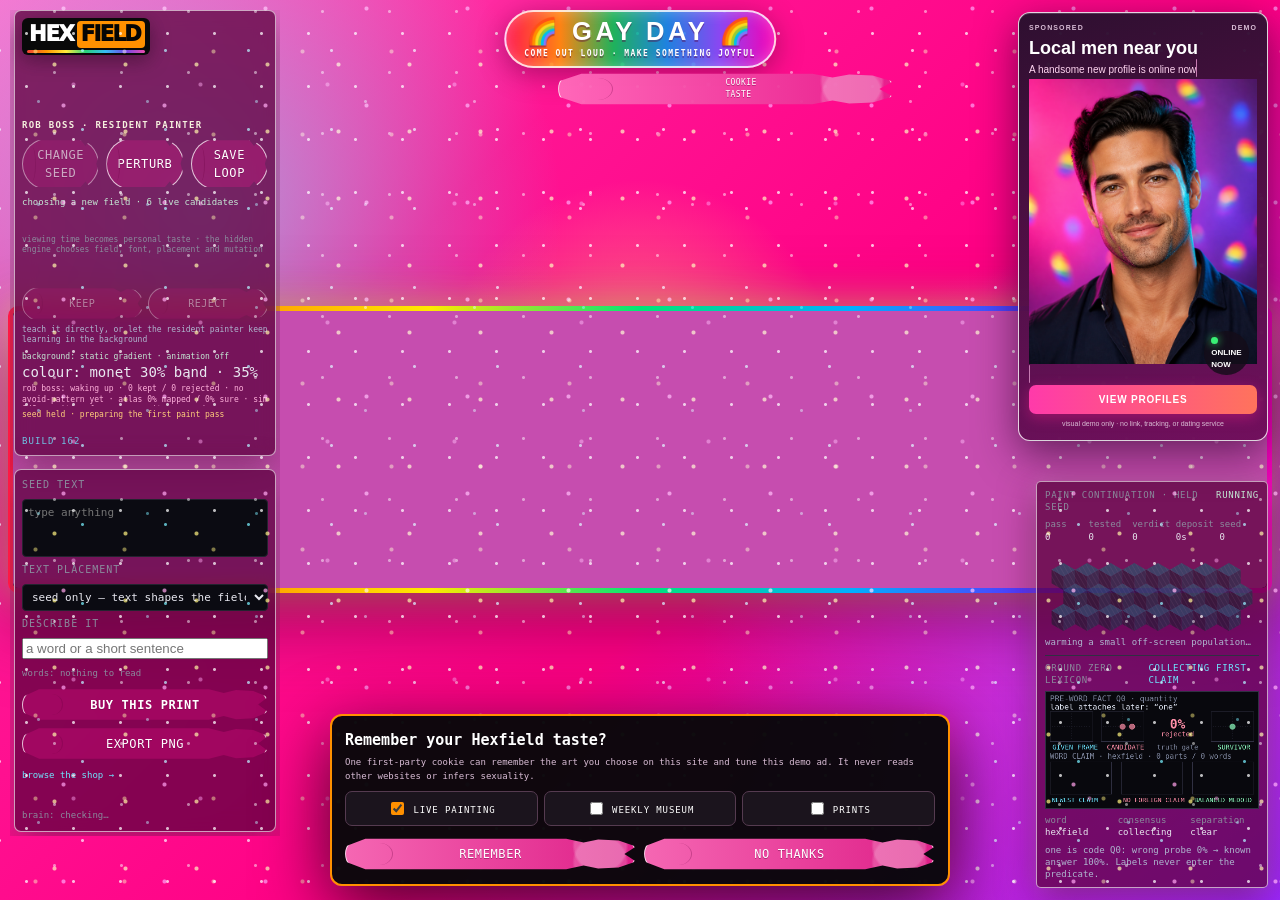
==== index.html @ c50b93ea "Initial site commit from download" ====
<!doctype html>
<!-- autodeploy-check: workers-builds-verify-8f2c1a -->
<!-- hexfield build 162 (2026-08-28) -->
<html lang="en">
<head>
<meta charset="utf-8">
<meta name="viewport" content="width=device-width, initial-scale=1">
<title>🌈 GAY DAY — Hexfield Pride Celebration</title>
<meta name="description" content="Hexfield is a queer-led digital art and gay pride hub where Rob Boss paints evolving generative fields, visitors shape the taste, and weekly work enters the Museum.">
<meta name="keywords" content="gay pride, LGBTQIA+, queer art, digital art, generative art, pride community, Hexfield, Rob Boss">
<meta name="theme-color" content="#ff1493">
<meta property="og:type" content="website">
<meta property="og:site_name" content="Hexfield">
<meta property="og:title" content="GAY DAY — Hexfield Pride Hub">
<meta property="og:description" content="A loud, joyful queer generative-art studio, weekly museum, and print shop.">
<meta property="og:url" content="https://hexfield.org/">
<meta name="twitter:card" content="summary">
<meta name="twitter:title" content="GAY DAY — Hexfield Pride Hub">
<meta name="twitter:description" content="Queer generative art painted live by Rob Boss.">
<link rel="canonical" href="index.html">
<link rel="manifest" href="site.webmanifest">
<link rel="icon" href="assets/hexfield-logo.svg" type="image/svg+xml">
<script type="application/ld+json">
{
  "@context": "https://schema.org",
  "@type": "WebSite",
  "name": "Hexfield",
  "alternateName": "GAY DAY — Hexfield Pride Hub",
  "url": "https://hexfield.org/",
  "description": "A queer-led gay pride and generative-art hub with a live resident painter, weekly museum, and print studio.",
  "inLanguage": "en-AU",
  "about": [
    { "@type": "Thing", "name": "Gay pride" },
    { "@type": "Thing", "name": "LGBTQIA+ art" },
    { "@type": "Thing", "name": "Generative art" }
  ],
  "keywords": "gay pride, LGBTQIA+, queer art, generative art, digital art"
}
</script>
<style>
  :root {
    --bg: #08080c;
    --panel: #101018;
    --line: #23232f;
    --ink: #e8e8f0;
    --dim: #8a8a9c;
    --accent: #6ee7ff;
  }
  * { box-sizing: border-box; }
  html, body { height: 100%; }
  body {
    margin: 0;
    /* Static page ground. The former full-viewport cube canvas repainted about
       520 three-faced cells at 20fps while the painter was trying to render.
       A pair of CSS gradients keeps depth behind the easel without owning an
       animation frame or a second canvas backing store. */
    background:
      radial-gradient(circle at 54% 42%, #171724 0%, #0d0d15 42%, transparent 72%),
      linear-gradient(145deg, #0c1117 0%, var(--bg) 48%, #110b16 100%);
    color: var(--ink);
    font: 14px/1.5 ui-monospace, SFMono-Regular, Menlo, Consolas, monospace;
    display: grid;
    grid-template-columns: 300px 1fr;
    height: 100vh;
    height: 100dvh;
    overflow: hidden;
  }
  @media (max-width: 820px) {
    body { grid-template-columns: 1fr; grid-template-rows: auto 1fr; height: auto;
           min-height: 100dvh; overflow: visible; }
  }
  aside {
    background: var(--panel);
    border-right: 1px solid var(--line);
    padding: 10px 12px;
    display: flex;
    flex-direction: column;
    gap: 6px;
    height: 100%;
    overflow: hidden;
  }
  h1 { font-size: 15px; margin: 0; letter-spacing: 0.08em; }
  h1 span { color: var(--accent); }
  .sub { color: var(--dim); font-size: 10px; margin: -5px 0 0; }
  label { display: block; font-size: 10px; color: var(--dim);
          text-transform: uppercase; letter-spacing: 0.1em; margin-bottom: 2px; }
  textarea, select, input[type=number] {
    width: 100%; background: #0b0b12; color: var(--ink);
    border: 1px solid var(--line); border-radius: 4px;
    padding: 5px; font: inherit; font-size: 11px;
  }
  /* Text is input, never a layout handle. A draggable textarea used to grow the
     floating panel and make the controls under it move while the painter was
     running. Keep one scrollable writing slot instead. */
  textarea { box-sizing: border-box; resize: none; height: 58px; min-height: 58px; max-height: 58px; overflow-y: auto; }
  input[type=range] { width: 100%; accent-color: var(--accent); }
  button {
    width: 100%; padding: 6px; border-radius: 4px; cursor: pointer;
    border: 1px solid var(--line); background: #171722; color: var(--ink);
    font: inherit; font-size: 12px; letter-spacing: 0.05em;
  }
  button:hover:not(:disabled) { border-color: var(--accent); color: var(--accent); }
  button:disabled { opacity: 0.45; cursor: default; }
  button.primary { background: var(--accent); color: #04141a; border-color: var(--accent);
                   font-weight: 700; }
  .row { display: flex; gap: 8px; }
  .stat { display: flex; justify-content: space-between; font-size: 11px; color: var(--dim); }
  .stat b { color: var(--ink); font-weight: 500; }
  #complexityBar { height: 5px; background: #0b0b12; border: 1px solid var(--line);
                    border-radius: 3px; margin-top: 4px; overflow: hidden; }
  #complexityFill { height: 100%; width: 0%; background: var(--accent);
                     transition: width 0.25s ease; }
  #shapes, #letters { display: flex; flex-wrap: wrap; gap: 5px; }
  #shapes canvas, .letter-cell {
    width: 38px; height: 38px; background: #0b0b12; border: 1px solid var(--line);
    border-radius: 3px; cursor: pointer; display: flex; align-items: center;
    justify-content: center; font-size: 12px; color: var(--dim); position: relative;
  }
  #shapes canvas:hover, .letter-cell:hover { border-color: var(--accent); }
  #shapes canvas.sel { border-color: var(--accent); box-shadow: 0 0 0 1px var(--accent); }
  .letter-cell.filled { color: transparent; }
  .letter-cell img { width: 100%; height: 100%; object-fit: contain; padding: 3px; }
  .letter-cell span { position: absolute; inset: 0; display: flex; align-items: center;
    justify-content: center; }
  main {
    display: flex; flex-direction: column; align-items: center;
    justify-content: center; gap: 6px; padding: 10px;
    height: 100%; min-height: 0; overflow: hidden;
  }
  @media (max-width: 820px) { main { height: auto; overflow: visible; padding: 14px 14px 24px; } }
  #stage { position: relative; flex: 1 1 auto; min-height: 0; max-width: 100%;
           aspect-ratio: 22 / 5; }
  #cands { flex: 0 0 auto; display: flex; gap: 6px; flex-wrap: wrap; justify-content: center; }
  #cands canvas { width: 46px; height: auto; border: 1px solid var(--line);
                  cursor: pointer; background: #000; }
  #cands canvas:hover { border-color: var(--accent); }
  #cands canvas.sel { border-color: var(--accent); box-shadow: 0 0 0 1px var(--accent); }
  canvas { display: block; width: 100%; height: 100%; background: #000;
           border: 1px solid var(--line); }
  /* The print is the one opaque object in the composition. Giving it a real
   * drop shadow and a lit edge is what makes the field read as a surface
   * receding behind it rather than a texture printed on the same plane. */
  #stage { box-shadow: 0 24px 70px rgba(0,0,0,.72), 0 0 0 1px rgba(110,231,255,.16); }
  #view { border-color: rgba(110,231,255,.22); }
  #overlay {
    position: absolute; left: 8px; right: 8px; bottom: 8px; display: none; place-items: center;
    padding: 6px 8px; border: 1px solid var(--line); border-radius: 4px;
    background: rgba(8,8,12,0.74); color: var(--accent); font-size: 10px;
    z-index: 6; pointer-events: none; text-align: center;
  }
  #overlay.on { display: grid; }
  /* Lives in the sidebar, not over the artwork. As an absolutely positioned
   * overlay inside #stage it covered 10-14% of the print, top-left, which is
   * exactly where a composition tends to put its subject. */
  #constructionSimPanel {
    width: 100%; padding: 5px; border: 1px solid #3b3b4b; border-radius: 5px;
    background: #0b0b12; font-size: 8px; line-height: 1.3;
  }
  #constructionSimCanvas { width: 100%; height: auto; aspect-ratio: 4 / 3; border-color: #303042; }
  #constructionSimHead { display: flex; justify-content: space-between; gap: 6px; color: var(--dim); text-transform: uppercase; letter-spacing: .07em; }
  #constructionSimHead b { color: #ffcf7c; font-weight: 500; }
  #constructionSimNote { margin-top: 4px; color: #aeb6cf; white-space: nowrap; overflow: hidden; text-overflow: ellipsis; }
  #constructionSimMeter { height: 4px; margin-top: 4px; background: #171722; border-radius: 3px; overflow: hidden; }
  #constructionSimMeter i { display: block; width: 0%; height: 100%; background: linear-gradient(90deg, #ffcf7c, var(--accent)); transition: width .15s linear; }
  #headlessSim {
    position: fixed; right: 12px; bottom: 12px; z-index: 35; width: 232px;
    padding: 7px 8px; border: 1px solid #3b3b4b; border-radius: 5px;
    background: rgba(11, 11, 18, 0.92); box-shadow: 0 8px 28px #0009;
    pointer-events: none; font-size: 9px; line-height: 1.35;
  }
  .headless-sim-head { display: flex; justify-content: space-between; gap: 8px; color: var(--dim); text-transform: uppercase; letter-spacing: .08em; }
  .headless-sim-head b { color: #c4e9d5; font-weight: 500; }
  .headless-sim-grid { display: grid; grid-template-columns: repeat(5, minmax(0, 1fr)); gap: 4px; margin-top: 5px; }
  .headless-sim-grid span { color: var(--dim); }
  .headless-sim-grid b { display: block; color: var(--ink); font-weight: 500; font-variant-numeric: tabular-nums; }
  /* Overrides the blanket `canvas` rule's black fill and border, same reason as
   * #isoField: the board is cubes on the panel's own ground, not a framed
   * picture sitting on it. */
  #headlessSimBoard { width: 100%; height: auto; aspect-ratio: 432 / 168;
    margin-top: 5px; background: transparent; border: 0; }
  #headlessSimNote { margin-top: 5px; color: #aeb6cf; white-space: nowrap; overflow: hidden; text-overflow: ellipsis; }
  #groundZeroLab { margin-top: 7px; padding-top: 6px; border-top: 1px solid #303042; }
  #groundZeroHead { display: flex; justify-content: space-between; gap: 8px; color: var(--dim);
    text-transform: uppercase; letter-spacing: .08em; }
  #groundZeroHead b { color: #6ee7ff; font-weight: 500; }
  #groundZeroCanvas { width: 100%; height: auto; aspect-ratio: 432 / 238;
    margin-top: 5px; background: #08080d; border-color: #303042; }
  #groundZeroStats { display: grid; grid-template-columns: repeat(3, minmax(0, 1fr)); gap: 4px; margin-top: 5px; }
  #groundZeroStats span { color: var(--dim); min-width: 0; }
  #groundZeroStats b { display: block; color: var(--ink); font-weight: 500; white-space: nowrap;
    overflow: hidden; text-overflow: ellipsis; font-variant-numeric: tabular-nums; }
  #groundZeroNote { margin-top: 5px; color: #aeb6cf; min-height: 2.6em; }
  @media (max-width: 820px) { #headlessSim { right: 8px; bottom: 8px; width: min(232px, calc(100vw - 16px)); } }
  .note { font-size: 9px; color: var(--dim); line-height: 1.35; margin: 3px 0; }
  #finetune { border-top: 1px solid var(--line); padding-top: 5px; }
  #finetune summary { color: var(--accent); cursor: pointer; font-size: 10px;
    text-transform: uppercase; letter-spacing: 0.1em; list-style: none; }
  #finetune summary::-webkit-details-marker { display: none; }
  #finetune summary::after { content: " +"; float: right; color: var(--dim); }
  #finetune[open] summary::after { content: " −"; }
  .finetune-body { padding-top: 6px; }
  #finetune[open] .finetune-body {
    position: fixed; z-index: 20; left: 12px; top: 12px; bottom: 12px; width: 276px;
    padding: 12px; overflow-y: auto; background: var(--panel);
    border: 1px solid var(--accent); border-radius: 6px; box-shadow: 0 12px 44px #000a;
  }
  .sheet-close { float: right; min-width: auto; margin: 0 0 8px 8px; padding: 4px 7px;
    color: var(--dim); border-color: var(--line); background: transparent; font-size: 9px; }
  .sheet-close:hover { color: var(--accent); border-color: var(--accent); }

  .taste-lab { border: 1px solid var(--line); background: #0b0b12; border-radius: 4px; padding: 5px 6px; }
  .taste-lab-head { display: flex; justify-content: space-between; color: var(--dim); font-size: 9px; text-transform: uppercase; letter-spacing: .08em; margin-bottom: 4px; }
  .taste-lab-head b { color: var(--accent); font-weight: 500; }
  .taste-weights { display: grid; grid-template-columns: 1fr 1fr; gap: 2px 7px; }
  .taste-row { display: grid; grid-template-columns: 72px 1fr 28px; gap: 3px; align-items: center; font-size: 9px; color: var(--dim); }
  .taste-links, .taste-impact { margin-top: 5px; color: var(--dim); font-size: 9px; line-height: 1.35; }
  .taste-impact { color: #c4e9d5; }
  .weight-graph { display: block; width: 100%; height: 112px; margin-top: 6px; border: 1px solid var(--line); background: #08080c; border-radius: 3px; }
  .graph-key { display: flex; gap: 9px; margin-top: 4px; color: var(--dim); font-size: 8px; }
  .graph-key i { display: inline-block; width: 7px; height: 7px; margin-right: 3px; border-radius: 50%; vertical-align: -1px; }
  .decision-trace { display: grid; gap: 2px; max-height: 102px; overflow: auto; margin-top: 5px; padding-top: 5px; border-top: 1px solid var(--line); }
  .decision-row { display: grid; grid-template-columns: 22px 42px 1fr; gap: 4px; align-items: center; color: var(--dim); font-size: 8px; line-height: 1.25; }
  .decision-row b { color: var(--ink); font-weight: 500; }
  .decision-row.win b { color: var(--accent); }
  .decision-row .score { color: #c4e9d5; text-align: right; }
  .canvas-critic { margin-top: 6px; padding-top: 5px; border-top: 1px solid var(--line); }
  .critic-head { display: flex; justify-content: space-between; gap: 6px; color: var(--dim); font-size: 8px; text-transform: uppercase; letter-spacing: .08em; }
  .critic-head b { color: #ffd98a; font-weight: 500; }
  .critic-score { color: #c4e9d5; }
  .critic-grid { display: grid; gap: 2px; margin-top: 4px; }
  .critic-row { display: grid; grid-template-columns: 43px 29px 1fr; gap: 4px; align-items: center; color: var(--dim); font-size: 8px; line-height: 1.2; }
  .critic-row b { color: var(--ink); font-weight: 500; }
  .critic-row em { color: #ffd98a; font-style: normal; text-align: right; }
  .critic-action { color: #aeb6cf; overflow: hidden; text-overflow: ellipsis; white-space: nowrap; }
  .critic-action.ok { color: #7cdca8; }
  .taste-track { position: relative; height: 5px; background: #171722; border-radius: 3px; overflow: hidden; }
  .taste-track::before { content: ""; position: absolute; left: 50%; top: 0; bottom: 0; width: 1px; background: #555564; }
  .taste-fill { position: absolute; top: 0; height: 100%; border-radius: 3px; }
  .taste-fill.positive { left: 50%; background: var(--accent); }
  .taste-fill.negative { right: 50%; background: #ff8b8b; }
  .taste-value { color: var(--ink); text-align: right; font-variant-numeric: tabular-nums; }
  .taste-guidance { color: var(--dim); font-size: 9px; margin-top: 4px; }
  .brush-sim { margin-top: 6px; padding-top: 5px; border-top: 1px solid var(--line); }
  .brush-sim-head { display: flex; justify-content: space-between; gap: 6px; color: var(--dim); font-size: 8px; text-transform: uppercase; letter-spacing: .08em; }
  .brush-sim-head b { color: #ffcf7c; font-weight: 500; }
  .brush-sim-bar { height: 6px; margin-top: 4px; background: #171722; border: 1px solid var(--line); border-radius: 3px; overflow: hidden; }
  .brush-sim-fill { height: 100%; width: 0%; background: linear-gradient(90deg, #ffcf7c, var(--accent)); transition: width .18s linear; }
  .brush-sim-log { max-height: 82px; overflow: auto; margin-top: 4px; color: var(--dim); font-size: 8px; line-height: 1.3; }
  .brush-sim-log div { display: flex; justify-content: space-between; gap: 6px; }
  .brush-sim-log b { color: var(--ink); font-weight: 500; }
  .museum-panel { position: fixed; inset: 12px; z-index: 80; display: none; flex-direction: column;
    padding: 14px; background: #0b0b12; border: 1px solid var(--accent); border-radius: 7px;
    box-shadow: 0 18px 70px #000c; }
  .museum-panel.on { display: flex; }
  .museum-head { display: flex; align-items: baseline; justify-content: space-between; gap: 10px; }
  .museum-head h2 { margin: 0; font-size: 14px; letter-spacing: .11em; color: var(--accent); }
  .museum-head button { width: auto; min-width: 64px; padding: 4px 7px; font-size: 10px; }
  #museumState { margin: 8px 0; color: var(--dim); font-size: 11px; }
  #museumGrid { flex: 1; min-height: 0; overflow: auto; display: grid;
    grid-template-columns: repeat(auto-fit, minmax(148px, 1fr)); gap: 9px; align-content: start; }
  .museum-card { padding: 6px; border: 1px solid var(--line); background: #101018; border-radius: 4px; }
  .museum-card canvas { width: 100%; height: auto; aspect-ratio: 5 / 6; border-color: #303042; }
  .museum-card-meta { display: flex; justify-content: space-between; gap: 6px; margin-top: 4px; color: var(--dim); font-size: 9px; }
  #museumEditions { flex: 0 0 auto; max-height: 62vh; overflow: auto; margin-bottom: 8px; }
  .edition { border: 1px solid var(--line); border-radius: 4px; margin-bottom: 10px; padding: 8px; background: #0d0d14; }
  .edition-head { display: flex; justify-content: space-between; align-items: baseline; gap: 10px; flex-wrap: wrap; }
  .edition-head h3 { margin: 0; font-size: 12px; letter-spacing: 0.06em; }
  .edition-when { color: var(--dim); font-size: 9px; }
  .edition-note { color: var(--dim); font-size: 9px; margin: 4px 0 6px; line-height: 1.5; max-width: 78ch; }
  /* The diagnostic line. This is the part that answers "what is not working":
     a week made entirely of one field, or whose best and worst are separated by
     less than the scorer can resolve, is a week the ranking did not really
     choose. Stated in numbers rather than left to be inferred from thumbnails. */
  .edition-read { font-size: 9px; margin-bottom: 6px; line-height: 1.6; }
  .edition-read b { color: var(--ink); font-weight: 600; }
  .edition-warn { color: #ffb347; }
  .edition-row { display: grid; grid-template-columns: repeat(auto-fill, minmax(120px, 1fr)); gap: 8px; }
  /* margin: 0 because a <figure> carries a default 1em/40px margin, which
     collapsed every thumbnail to about 25px inside a 96px grid cell - the
     pictures were there and unreadable, which is the one thing a gallery
     cannot be. */
  .edition-cell { position: relative; margin: 0; }
  .edition-cell canvas { width: 100%; height: auto; aspect-ratio: 5 / 6; display: block; border: 1px solid #23232f; border-radius: 3px; background: #08080c; }
  .edition-cell figcaption { display: flex; justify-content: space-between; gap: 4px; color: var(--dim); font-size: 8px; margin-top: 2px; }
  .edition-cell .screened { color: #7fd1ff; }
  .museum-lock { max-width: 520px; margin: auto; padding: 20px; text-align: center; color: var(--dim); font-size: 12px; line-height: 1.55; }
  @media (max-height: 820px) { #syncNote { display: none; } aside { gap: 4px; } }
  @media (max-height: 620px) {
    .sub, #tasteNote { display: none; }
    h1 { font-size: 13px; }
    .taste-lab { padding: 3px 5px; }
    .taste-lab-head { margin-bottom: 2px; }
    .taste-guidance { margin-top: 2px; }
  }

  /* Autonomous studio: the controls remain in the DOM as engine inputs, but
   * the visitor no longer has to operate a configuration panel. The artwork
   * owns the viewport; one reseed control and the living taste mark float
   * above it without shrinking the print canvas. */
  body {
    display: block;
    height: 100dvh;
    overflow: hidden;
  }
  /* The panel is fixed over a page that cannot scroll - body is
   * overflow:hidden so the artwork owns the viewport - and it had no height cap
   * and no scrolling of its own. So anything past the bottom of the screen was
   * not merely clipped, it was unreachable: no gesture existed that could bring
   * it back.
   *
   * The stack measures ~580px, which fits a laptop and does not fit a landscape
   * phone, a short browser window, or a desktop at 150% zoom - where a 900px
   * screen is a 600px CSS viewport. BUY sits near the bottom of that stack, so
   * the first control to vanish was the one the whole page exists to offer, and
   * it vanished silently on exactly the machines most likely to be a customer's.
   *
   * Capping the height and letting the panel scroll makes that unreachable
   * state impossible at any viewport. The status lines are live text that grows
   * when it wraps, so this cannot be solved by making the contents shorter and
   * hoping - only a cap can be relied on. */
  aside {
    position: fixed; z-index: 40; left: 10px; top: 10px;
    width: min(270px, calc(100vw - 20px)); height: auto;
    max-height: calc(100dvh - 20px);
    overflow-y: auto; overflow-x: hidden; overscroll-behavior: contain;
    /* Room for the cards' drop shadows, which a scroll container clips against
     * its own edges. Without it the panel gains a hairline seam. */
    padding: 0 4px 4px;
    border: 0; background: transparent;
    scrollbar-width: thin; scrollbar-color: rgba(110,231,255,.34) transparent;
  }
  aside::-webkit-scrollbar { width: 6px; }
  aside::-webkit-scrollbar-thumb { background: rgba(110,231,255,.34); border-radius: 3px; }
  aside::-webkit-scrollbar-track { background: transparent; }
  aside > h1, aside > .sub, aside > div:not(#autonomousControls),
  aside > details, aside > button, aside > .row, aside > #syncNote {
    display: none !important;
  }
  /* Three controls survive the blackout, because without them this is a screen
   * saver rather than a shop: the seed text is what a buyer wants on the print,
   * the text mode is which lettering treatment they get, and EXPORT is the only
   * way a print file leaves the page at all. Hiding EXPORT left its toBlob and
   * download code intact but unreachable, so nothing sellable could be produced.
   * Everything else stays hidden - the autonomous presentation is the point. */
  /* The blackout selector above is aside > div:not(#autonomousControls), which
   * scores (1,0,2) because :not() carries its argument's specificity. A plain
   * aside > #shopEssentials is only (1,0,1) and loses even with !important, so
   * the type selector is spelled out to match its weight and win on order. */
  /* Translucent on purpose: the isometric field runs behind the whole page, and
   * a panel opaque enough to hide it would read as a box pasted over a picture.
   * Blur plus a low-alpha ground keeps the cubes legible underneath while the
   * text stays on a settled surface. */
  aside > div#shopEssentials {
    display: grid !important;
    margin-top: 7px; padding: 7px; border: 1px solid rgba(110,231,255,.32);
    border-radius: 7px; background: rgba(8,8,12,.62); box-shadow: 0 8px 28px #0009;
    backdrop-filter: blur(10px); gap: 5px;
  }
  #shopEssentials label { margin-bottom: 2px; }
  #shopEssentials textarea { min-height: 32px; }
  #shopEssentials #shopLink { color: var(--accent); text-decoration: none; font-size: 9px; }
  #shopEssentials #shopLink:hover { text-decoration: underline; }
  #shopEssentials #exportStatus { margin: 0; min-height: 12px; }
  /* On a short viewport, drop the diagnostics rather than making the panel
   * scroll to reach the controls. They are not equally important: the brain and
   * ground lines answer "what is the studio doing", which is interesting, and
   * the controls under them answer "can I have one", which is the page's reason
   * to exist. #exportStatus deliberately survives both steps - it is where a
   * failed checkout reports itself, and a shop that hides its own errors is
   * worse than one with a cramped panel. */
  @media (max-height: 700px) {
    #autonomousBrain, #brainStatus, #groundChoice { display: none; }
  }
  @media (max-height: 600px) {
    #neuralStatus, #buildBadge { display: none; }
    aside > div#shopEssentials { gap: 4px; padding: 6px; }
  }
  #autonomousControls {
    display: block !important; padding: 7px; border: 1px solid rgba(110,231,255,.32);
    border-radius: 7px; background: rgba(8,8,12,.62); box-shadow: 0 8px 28px #0009;
    backdrop-filter: blur(10px);
  }
  #liveLogo {
    width: 100%; height: auto; aspect-ratio: 4.4 / 1; border: 0;
    background: transparent;
  }
  .autonomous-action {
    display: grid;
    grid-template-columns: repeat(3, minmax(0, 1fr));
    /* The status is the fourth grid item and spans the next row. Keeping that
       row reserved means a long/short update cannot push the taste controls
       around while the painter is running. */
    grid-template-rows: auto 34px;
    gap: 7px;
    align-items: stretch;
    margin-top: 5px;
  }
  #reseedNow { padding: 7px 9px; border-color: var(--accent); background: rgba(110,231,255,.12); color: var(--accent); }
  #perturbNow { padding: 7px 9px; border-color: #ffcf7c; background: rgba(255,207,124,.10); color: #ffcf7c; }
  /* Live, and visibly mid-thought. Not disabled: a press during a pass is held
     and acted on when it ends, so the control has to stay pressable. */
  #reseedNow[data-waiting] { opacity: .62; }
  #autonomousStatus {
    grid-column: 1 / -1;
    height: 34px;
    min-height: 34px;
    max-height: 34px;
    overflow: hidden;
    color: #c4e9d5;
    font-size: 9px;
    line-height: 1.25;
    display: -webkit-box;
    -webkit-box-orient: vertical;
    -webkit-line-clamp: 3;
  }
  #autonomousBrain { margin-top: 4px; color: var(--dim); font-size: 8px; line-height: 1.3; }
  /* Deliberately legible rather than decorative: this exists to answer "which
     version am I looking at", and a stamp too faint to read answers nothing. */
  #groundChoice { margin-top: 5px; color: #c4e9d5; font-size: 8px; line-height: 1.3;
                  white-space: nowrap; overflow: hidden; text-overflow: ellipsis; }
  #painterStatus { margin-top: 4px; color: #ffcf7c; font-size: 8px; line-height: 1.35; }
  #robBossMood { margin-top: 4px; color: #ffb0db; font-size: 8px; line-height: 1.35; }
  #artistName { margin-top: 4px; color: #f6f1df; font-size: 9px; font-weight: 800; letter-spacing: .14em; }
  #buildBadge { margin-top: 3px; color: var(--accent); font-size: 9px;
                letter-spacing: 0.12em; text-transform: uppercase; opacity: 0.85; }
  #localModeBadge {
    margin-top: 4px;
    height: 22px;
    min-height: 22px;
    box-sizing: border-box;
    padding: 4px 6px;
    border: 1px solid #4d7d68;
    border-radius: 4px;
    color: #c4e9d5;
    background: #102019;
    font-size: 8px;
    letter-spacing: .08em;
    text-transform: uppercase;
  }
  /* Keep the reserved offline slot when the badge is hidden at startup. The
     hidden attribute still keeps it out of the accessibility tree; visually
     it is only an empty, invisible slot so KEEP/REJECT never jumps when the
     network probe finishes. */
  #localModeBadge[hidden] { display: block !important; visibility: hidden; }
  #localTasteControls {
    display: grid;
    grid-template-columns: 1fr 1fr;
    gap: 5px;
    height: 34px;
    min-height: 34px;
    margin-top: 5px;
  }
  #localTasteControls button {
    height: 34px;
    min-height: 34px;
    padding: 5px;
    font-size: 10px;
  }
  #voteUp { border-color: #4d7d68; }
  #voteDown { border-color: #7d4d56; }
  #localLearningStatus { margin-top: 4px; color: #aeb6cf; font-size: 8px; line-height: 1.3;
                         height: 22px; min-height: 22px; max-height: 22px; overflow: hidden; }
  /* Live diagnostics may change words, not geometry. */
  #colourChoice, #painterStatus, #robBossMood { overflow: hidden; }
  #colourChoice { min-height: 18px; max-height: 18px; }
  #painterStatus, #robBossMood { min-height: 22px; max-height: 22px; }
  main {
    width: 100vw; height: 100dvh; padding: 8px; overflow: hidden;
  }
  #stage {
     /* Size from the viewport, never from the sidebar or its changing text. */
     flex: 0 0 auto; width: min(calc(100vw - 16px), calc((100dvh - 16px) * 22 / 5));
     height: min(calc(100dvh - 16px), calc((100vw - 16px) * 5 / 22));
     max-width: calc(100vw - 16px); max-height: calc(100dvh - 16px);
     aspect-ratio: 22 / 5; contain: layout paint;
   }
  #cands, #overlay { display: none !important; }
  @media (max-aspect-ratio: 22 / 5) {
    #stage { width: calc(100vw - 16px); height: auto; }
  }
  @media (max-width: 820px) {
    body { height: 100dvh; min-height: 100dvh; overflow: hidden; }
    main { height: 100dvh; padding: 8px; overflow: hidden; }
    aside { left: 8px; top: 8px; width: min(226px, calc(100vw - 16px)); }
    #autonomousControls { padding: 5px; }
    .autonomous-action { grid-template-columns: repeat(3, minmax(0, 1fr)); gap: 5px; }
    #reseedNow { font-size: 10px; padding: 6px; }
    #headlessSim { opacity: .82; }
  }

  /* GAY DAY is a celebration layer around the working painter, never baked
     into the print canvas. The art can still be exported cleanly while the
     studio itself looks like a hot-pink coming-out party. */
  :root {
    --pride-pink: #ff1493;
    --pride-hot: #ff3dbb;
    --pride-deep: #8b005d;
    --pride-gold: #fff176;
  }
  body {
    background:
      radial-gradient(circle at 50% 42%, rgba(255,241,118,.42) 0 3%, transparent 24%),
      radial-gradient(circle at 16% 24%, rgba(120,225,255,.54), transparent 28%),
      radial-gradient(circle at 84% 70%, rgba(190,80,255,.58), transparent 30%),
      linear-gradient(135deg, #ff70cf 0%, var(--pride-pink) 30%, #ff0084 58%, #9b26ff 100%);
  }
  body::before,
  body::after {
    content: "";
    position: fixed;
    inset: 0;
    z-index: 65;
    pointer-events: none;
    background-image:
      radial-gradient(circle, #fff 0 1px, transparent 2px),
      radial-gradient(circle, #fff176 0 1.5px, transparent 2.5px),
      radial-gradient(circle, #73efff 0 1px, transparent 2px),
      radial-gradient(circle, #ff9ee7 0 1.5px, transparent 2.5px);
    background-size: 47px 53px, 71px 67px, 83px 79px, 101px 97px;
    background-position: 3px 7px, 19px 31px, 41px 11px, 13px 57px;
    mix-blend-mode: screen;
    opacity: .72;
    animation: prideGlitterDrift 7s linear infinite;
  }
  body::after {
    inset: -30%;
    background-size: 67px 61px, 89px 83px, 109px 103px, 127px 119px;
    filter: blur(.35px);
    opacity: .48;
    animation: prideGlitterSpin 18s linear infinite;
  }
  @keyframes prideGlitterDrift {
    0% { transform: translate3d(0,0,0); opacity: .45; }
    50% { transform: translate3d(14px,-18px,0); opacity: .86; }
    100% { transform: translate3d(28px,-36px,0); opacity: .45; }
  }
  @keyframes prideGlitterSpin {
    to { transform: rotate(3deg) scale(1.02); }
  }
  #stage {
    border: 5px solid transparent;
    border-radius: 10px;
    background:
      linear-gradient(#08080c,#08080c) padding-box,
      linear-gradient(90deg,#ff1744,#ff9100,#ffea00,#00e676,#00b0ff,#651fff,#f500b9) border-box;
    box-shadow: 0 24px 80px rgba(82,0,53,.62), 0 0 38px rgba(255,241,118,.64);
  }
  #view { border: 0; border-radius: 5px; }
  #autonomousControls,
  aside > div#shopEssentials,
  #headlessSim {
    border-color: rgba(255,255,255,.62) !important;
    background: rgba(91,0,61,.74) !important;
    box-shadow: 0 10px 36px rgba(78,0,52,.55), 0 0 18px rgba(255,255,255,.18) !important;
  }
  #reseedNow, #perturbNow, #captureLogo,
  #localTasteControls button, #shopEssentials button {
    border-color: rgba(255,255,255,.74) !important;
    background: rgba(255,20,147,.23) !important;
    color: #fff !important;
  }
  #prideBanner {
    position: fixed;
    z-index: 90;
    top: 10px;
    left: 50%;
    transform: translateX(-50%);
    max-width: calc(100vw - 610px);
    padding: 7px 18px 8px;
    border: 2px solid rgba(255,255,255,.82);
    border-radius: 999px;
    background: linear-gradient(90deg,rgba(255,23,68,.88),rgba(255,145,0,.88),rgba(0,200,83,.88),rgba(0,145,234,.88),rgba(124,77,255,.88),rgba(245,0,185,.88));
    box-shadow: 0 6px 28px rgba(83,0,55,.48), inset 0 0 14px rgba(255,255,255,.28);
    color: white;
    font: 900 clamp(16px,2vw,30px)/1 ui-rounded,"Arial Rounded MT Bold",sans-serif;
    letter-spacing: .14em;
    text-align: center;
    text-shadow: 0 2px 0 rgba(90,0,60,.38);
    white-space: nowrap;
  }
  #prideBanner small {
    display: block;
    margin-top: 5px;
    font: 800 8px/1 ui-monospace,monospace;
    letter-spacing: .18em;
    text-transform: uppercase;
  }
  #localMenAd {
    position: fixed;
    z-index: 80;
    right: 12px;
    top: 12px;
    width: 250px;
    padding: 10px;
    border: 1px solid rgba(255,255,255,.82);
    border-radius: 12px;
    background: linear-gradient(165deg,rgba(39,16,45,.97),rgba(111,14,90,.97));
    box-shadow: 0 12px 40px rgba(38,0,39,.62), inset 0 1px 0 rgba(255,255,255,.18);
    color: #fff;
    text-align: left;
    font-family: Inter,Arial,sans-serif;
  }
  #localMenAd .adMeta { display: flex; justify-content: space-between; color: #d9bdd5;
    font-size: 7px; font-weight: 800; letter-spacing: .16em; text-transform: uppercase; }
  #localMenAd strong { display: block; margin: 5px 0 1px; font: 900 18px/1.05 Inter,Arial,sans-serif; }
  #localMenAd .nearby { color: #ffd6f1; font-size: 10px; }
  #localMenAd .adPortrait {
    position: relative; height: 132px; margin: 8px 0; overflow: hidden; border-radius: 9px;
    border: 1px solid rgba(255,255,255,.42); background: #9d1d7a;
    box-shadow: inset 0 -24px 28px rgba(23,0,29,.25);
  }
  #localMenAd .adPortrait img { width: 100%; height: 100%; object-fit: cover; object-position: 50% 29%; display: block; }
  #localMenAd .onlineNow { position: absolute; left: 7px; bottom: 7px; padding: 4px 7px;
    border-radius: 999px; background: rgba(20,13,25,.82); color: #fff; font-size: 8px; font-weight: 800; }
  #localMenAd .onlineNow::before { content: ""; display: inline-block; width: 7px; height: 7px;
    margin-right: 5px; border-radius: 50%; background: #39ef75; box-shadow: 0 0 8px #39ef75; vertical-align: -1px; }
  #localMenAd .fakeCta { display: block; padding: 7px; border-radius: 7px;
    background: linear-gradient(90deg,#ff3aaa,#ff735c); box-shadow: 0 4px 14px rgba(255,30,144,.35);
    color: #fff; font-size: 10px; font-weight: 900; letter-spacing: .08em; text-align: center; }
  #localMenAd small { display: block; margin-top: 5px; color: #d9bdd5; font-size: 7px; text-align: center; }
  @media (max-width: 980px) {
    #prideBanner { top: 8px; max-width: calc(100vw - 252px); font-size: 15px; padding-inline: 10px; }
    #localMenAd { width: 220px; }
  }
  @media (max-width: 680px) {
    #prideBanner { left: auto; right: 8px; transform: none; max-width: calc(100vw - 250px); font-size: 12px; }
    #prideBanner small { display: none; }
    #localMenAd { top: auto; bottom: 8px; right: 8px; width: 190px; padding: 6px; }
    #localMenAd strong { font-size: 14px; }
    #localMenAd .adPortrait { height: 92px; }
  }
  /* Requested cartoon anatomy for every control. It is a CSS silhouette only:
     the native button stays focusable, labelled and large enough to operate. */
  button {
    position: relative;
    min-height: 34px;
    padding-inline: 13%;
    border-radius: 999px;
    clip-path: polygon(7% 5%,76% 5%,82% 16%,87% 7%,94% 10%,100% 28%,96% 50%,100% 72%,94% 90%,87% 93%,82% 84%,76% 95%,7% 95%,0 72%,0 28%);
    background:
      radial-gradient(circle at 88% 24%,rgba(255,255,255,.20) 0 10%,transparent 11%),
      radial-gradient(circle at 88% 76%,rgba(255,255,255,.16) 0 10%,transparent 11%),
      linear-gradient(90deg,rgba(255,107,186,.96),rgba(231,32,141,.96)) !important;
    border-color: rgba(255,255,255,.74) !important;
    color: #fff !important;
    text-shadow: 0 1px 0 rgba(90,0,60,.42);
  }
  button::before {
    content: "";
    position: absolute;
    left: 7%; top: 16%; bottom: 16%; width: 9%;
    border-right: 1px solid rgba(108,0,67,.30);
    border-radius: 50%;
    pointer-events: none;
  }
  button:hover:not(:disabled) { filter: saturate(1.2) brightness(1.1); transform: translateY(-1px); }
  button:focus-visible { outline: 3px solid #fff176; outline-offset: 3px; }
  /* Hexfield's own black/orange split wordmark: the blunt adult-site visual
     grammar is recognisable, while the letters, rainbow rule and living canvas
     remain unmistakably this studio rather than somebody else's trademark. */
  .hexfieldWordmark {
    display: inline-flex;
    align-items: center;
    position: relative;
    width: max-content;
    padding: 3px 5px 7px;
    border-radius: 6px;
    background: #090909;
    color: #fff;
    font: 950 21px/.92 "Arial Black",Impact,system-ui,sans-serif;
    letter-spacing: -.055em;
    text-transform: uppercase;
    filter: drop-shadow(0 5px 10px rgba(0,0,0,.35));
  }
  .hexfieldWordmark .hex { padding: 3px 3px 3px 2px; }
  .hexfieldWordmark .field {
    padding: 4px 5px 4px 4px;
    border-radius: 4px;
    background: #ff9000;
    color: #050505;
    letter-spacing: -.075em;
  }
  .hexfieldWordmark::after {
    content: "";
    position: absolute;
    left: 5px; right: 5px; bottom: 2px; height: 3px;
    border-radius: 999px;
    background: linear-gradient(90deg,#f44336,#ff9800,#ffeb3b,#28d17c,#36bdf5,#7048e8,#ee4db0);
  }
  #autonomousControls > .hexfieldWordmark { margin: 0 0 4px; }
  aside > .hexfieldWordmark { margin-bottom: 2px; }

  #pridePrefsOpen {
    position: fixed;
    z-index: 92;
    left: calc(50% - 82px);
    top: 72px;
    width: 164px;
    min-height: 26px;
    padding-block: 4px;
    font-size: 8px;
  }
  #prideConsent {
    position: fixed;
    z-index: 130;
    left: 50%; bottom: 14px;
    transform: translateX(-50%);
    width: min(620px,calc(100vw - 24px));
    padding: 13px;
    border: 2px solid #ff9000;
    border-radius: 12px;
    background: rgba(8,8,10,.97);
    box-shadow: 0 20px 70px rgba(0,0,0,.72),0 0 28px rgba(255,20,147,.42);
    color: #fff;
    font-family: ui-monospace,monospace;
  }
  #prideConsent[hidden] { display: none !important; }
  #prideConsent h2 { margin: 0 0 5px; font-size: 15px; }
  #prideConsent p { margin: 0 0 8px; color: #d9bdd5; font-size: 9px; }
  #prideConsent .preferenceTopics {
    display: grid;
    grid-template-columns: repeat(3,minmax(0,1fr));
    gap: 6px;
    margin-bottom: 9px;
  }
  #prideConsent label {
    padding: 7px;
    border: 1px solid #553b50;
    border-radius: 7px;
    background: #1b141d;
    color: #fff;
    font-size: 9px;
    text-align: center;
    cursor: pointer;
  }
  #prideConsent input { accent-color: #ff9000; vertical-align: -2px; }
  #prideConsent .preferenceActions { display: grid; grid-template-columns: 1fr 1fr; gap: 8px; }
  @media (max-width: 680px) {
    #pridePrefsOpen { top: auto; left: auto; right: 8px; bottom: 110px; width: 184px; }
    #prideConsent .preferenceTopics { grid-template-columns: 1fr; }
  }
  @media (prefers-reduced-motion: reduce) {
    body::before, body::after { animation: none; }
  }
</style>
</head>
<body>
<header id="prideBanner" aria-label="Gay Day pride celebration">
  🌈 GAY DAY 🌈
  <small>come out loud · make something joyful</small>
</header>
<section id="localMenAd" aria-label="Parody advertisement for local men">
  <span class="adMeta"><span>Sponsored</span><span>Demo</span></span>
  <strong id="prideAdHeadline">Local men near you</strong>
  <span id="prideAdDetail" class="nearby">A handsome new profile is online now</span>
  <span class="adPortrait" aria-hidden="true">
    <img src="assets/gay-day-local-man.png" alt="">
    <span class="onlineNow">ONLINE NOW</span>
  </span>
  <span id="prideAdCta" class="fakeCta" aria-hidden="true">VIEW PROFILES</span>
  <small id="prideAdDisclosure">visual demo only · no link, tracking, or dating service</small>
</section>
<button id="pridePrefsOpen" type="button" aria-haspopup="dialog">COOKIE TASTE</button>
<section id="prideConsent" role="dialog" aria-modal="true" aria-labelledby="prideConsentTitle" hidden>
  <h2 id="prideConsentTitle">Remember your Hexfield taste?</h2>
  <p>One first-party cookie can remember the art you choose on this site and tune this demo ad. It never reads other websites or infers sexuality.</p>
  <div class="preferenceTopics">
    <label><input id="prefPainting" type="checkbox" checked> live painting</label>
    <label><input id="prefMuseum" type="checkbox"> weekly museum</label>
    <label><input id="prefPrints" type="checkbox"> prints</label>
  </div>
  <div class="preferenceActions">
    <button id="prideRemember" type="button">REMEMBER</button>
    <button id="prideDecline" type="button">NO THANKS</button>
  </div>
</section>
<aside>
  <div id="autonomousControls" aria-live="polite">
    <div class="hexfieldWordmark" role="img" aria-label="Hexfield"><span class="hex">HEX</span><span class="field">FIELD</span></div>
    <canvas id="liveLogo" width="440" height="100" aria-label="Living HEXFIELD logo generated by the current taste brain"></canvas>
    <div id="artistName">ROB BOSS · RESIDENT PAINTER</div>
    <div class="autonomous-action">
      <button id="reseedNow" type="button">CHANGE SEED</button>
      <button id="perturbNow" type="button">PERTURB</button>
      <button id="captureLogo" type="button">SAVE LOOP</button>
      <div id="autonomousStatus">first random field is waking up…</div>
    </div>
    <div id="autonomousBrain">viewing time becomes personal taste · the hidden engine chooses field, font, placement and mutation</div>
    <div id="localModeBadge" hidden>local-only · network blocked · memory stays on this computer</div>
    <div id="localTasteControls" aria-label="teach the local taste model">
      <button id="voteUp" type="button" disabled>KEEP</button>
      <button id="voteDown" type="button" disabled>REJECT</button>
    </div>
    <div id="localLearningStatus" aria-live="polite">teach it directly, or let the resident painter keep learning in the background</div>
    <!-- Inside #autonomousControls on purpose. The autonomous presentation
         blacks out the sidebar with `aside > div:not(#autonomousControls)`, so
         anything outside this element is invisible on the live site however
         plainly it reads in the source. -->
    <!-- The LIKE / DISLIKE pair stood here. Nobody is asked now: the studio
         reads its own coded preconditions and files the verdict itself, so a
         control that took an opinion and then had nowhere to put it would be
         furniture. What it decided, and why, is reported in the taste lab. -->
    <!-- Which lines the taste model picked for the page's own ground, and how
         confident it was. Shown because a surface that changes itself without
         saying so reads as a glitch. -->
    <div id="groundChoice">background: static gradient · animation off</div>
    <!-- And which colour treatment it picked for the printed field. Same
         reason as the line above: a surface that changes itself without saying
         so reads as a glitch rather than as a preference being followed. -->
    <div id="colourChoice">colour: choosing…</div>
    <div id="robBossMood" aria-live="polite">rob boss: waking up · show me 4–8 clear choices</div>
    <div id="painterStatus">seed held · preparing the first paint pass</div>
    <div id="buildBadge">build 162</div>
  </div>
  <div id="shopEssentials" aria-label="print controls"></div>
  <div class="hexfieldWordmark" role="img" aria-label="Hexfield"><span class="hex">HEX</span><span class="field">FIELD</span></div>
  <p class="sub">novelty-driven generative fields</p>

  <div>
    <label for="seed">seed text</label>
    <!-- Starts empty. It used to arrive holding "no notes", which is text the
         visitor did not write sitting in a box asking them to write some. The
         field still needs something to shape it, so seedText() falls back to
         the studio's own name when the box is empty - what changes is that
         typing is now an offer rather than a correction. -->
    <textarea id="seed" placeholder="type anything"></textarea>
  </div>

  <div>
    <label for="wordPrompt">describe it</label>
    <!-- Separate from the seed text on purpose. The seed is what gets *drawn* -
         a string hashed into a starting point and, in the lettering modes, laid
         across the picture. This is what the picture should be *like*, and it
         never appears as letters. Reading one box as both would mean a visitor
         could not ask for a calm picture without the word "calm" in it. -->
    <input type="text" id="wordPrompt" placeholder="a word or a short sentence">
    <p id="wordStatus" class="note">words: nothing to read</p>
    <p class="note">Read as stance rather than as meaning - roughly how good,
      how energetic, how contained, how many. It steers the recipe and decides
      which harvested fragments the picture is built from. Unknown words are
      derived and say so; nothing here is a lookup table of pictures.</p>
  </div>

  <div>
    <label for="style">field</label>
    <select id="style">
      <option value="auto">auto — pick per seed</option>
      <option value="ruliad">ruliad — rule space</option>
      <option value="moire">moiré — interference</option>
      <option value="fractal">escape time — mandelbrot / julia</option>
      <option value="billiard">billiards — trajectory</option>
      <option value="iso">isometric — rule space, extruded</option>
    </select>
  </div>

  <div>
    <label for="textmode">text placement</label>
    <!-- "seed only" is first, and therefore the default, because it is the
         field on its own. Lettering is a thing you ask for: a visitor who has
         not chosen anything should be looking at the artwork, not at a word
         over it. The other three stay in the order they were written. -->
    <select id="textmode">
      <option value="seed">seed only — text shapes the field, stays invisible</option>
      <option value="grown">grown — learned organic strokes shape the field</option>
      <option value="painted">painted — learned controlled strokes with outline, shadow and depth</option>
      <option value="neural-painted">neural painted — learned expressive strokes and structural variation</option>
    </select>
    <p id="neuralStatus" class="note" hidden>neural stroke model warming…</p>
  </div>

  <div>
    <label for="fontmode">custom alphabet</label>
    <select id="fontmode">
      <option value="direct">direct — assigned shapes only</option>
      <option value="lego">lego — build missing characters from harvested shapes</option>
    </select>
    <label for="fontFamily" style="margin-top: 6px;">font selector / mutation</label>
    <select id="fontFamily">
      <option value="adaptive">adaptive field script — follows the render</option>
      <option value="ring-code">ring code — enclosed forms and quiet centres</option>
      <option value="ribbon-rise">ribbon rise — directional, upward strokes</option>
      <option value="hard-echo">hard echo — fine lines that become gradients</option>
      <option value="foreign-collage">foreign collage — dense assembled mutations</option>
      <option value="bubble-cutout">bubble cutout — asymmetrical circles and counters</option>
      <option value="wildstyle">wild style — interlocked angled stems and open counters</option>
      <option value="iso-block">isometric block — stems on the cube axes</option>
      <option value="press-slab">press slab — heavy forms that hold under a dot screen</option>
    </select>
    <label for="fontAssembly" style="margin-top: 6px;">letter construction</label>
    <select id="fontAssembly">
      <option value="collage">collage — assemble harvested shapes</option>
      <option value="symbol">one symbol — one harvested shape per letter</option>
    </select>
    <p id="fontMutationStatus" class="note">font template warming…</p>
  </div>

  <details id="finetune">
    <summary>fine tune — format, palette &amp; search</summary>
    <div class="finetune-body">
  <button id="closeFineTune" class="sheet-close" type="button">CLOSE</button>
  <div>
    <label for="format">format</label>
    <select id="format">
      <option value="master" selected>landscape master — 4.4:1, exports 4400 × 1000</option>
      <option value="print">print — 5:6, exports 4500 × 5400</option>
      <option value="logo">square — 1:1, exports 3600 × 3600</option>
    </select>
  </div>

  <div>
    <label for="palette">color template</label>
    <select id="palette">
      <option value="random">random — full range</option>
      <option value="mono">mono ink — near black &amp; white</option>
      <option value="sunset">sunset — warm oranges &amp; pinks</option>
      <option value="christmas">christmas — red &amp; green</option>
      <option value="ice">ice — cold blues &amp; cyan</option>
      <option value="forest">forest — greens &amp; olive</option>
      <option value="cyberpunk">cyberpunk — magenta &amp; violet</option>
      <option value="jazzy">jazzy — syncopated, off-wheel hue jumps</option>
    </select>
  </div>

  <div>
    <label for="effort">novelty search depth — <span id="effortVal">10</span> candidates<span id="effortNote"></span></label>
    <input type="range" id="effort" min="1" max="80" value="10">
    <p class="note">Each candidate is rendered small, reduced to a signature, and
      scored on distance from everything in the archive. The most distant one wins.
      1 disables the search.</p>
  </div>

    </div>
  </details>

  <button id="go" class="primary">GENERATE</button>
  <div class="row">
    <button id="again">VARY</button>
    <button id="perturb">PERTURB</button>
  </div>
  <div class="row">
    <button id="learn">TASTE CYCLE</button>
    <button id="museumOpen">MUSEUM</button>
    <button id="export">EXPORT PNG</button>
  </div>

  <div>
    <div class="stat"><span>archive</span><b id="archiveN">0</b></div>
    <div class="stat"><span>novelty</span><b id="noveltyV">—</b></div>
    <div class="stat"><span>field</span><b id="fieldV">—</b></div>
    <div class="stat"><span>rejected</span><b id="rejectV">—</b></div>
    <div class="stat"><span>complexity</span><b id="complexityV">—</b></div>
    <div id="complexityBar"><div id="complexityFill"></div></div>
    <div class="stat"><span>taste</span><b id="tasteV">—</b></div>
    <p class="note" id="tasteNote">self-critic warming up · novelty keeps the studio foreign.</p>
    <div class="taste-lab" id="tasteLab" aria-live="polite"></div>
    <div id="constructionSimPanel" aria-live="polite" aria-label="live construction simulation">
      <div id="constructionSimHead"><span>construction sim</span><b id="constructionSimState">warming</b></div>
      <canvas id="constructionSimCanvas" width="240" height="180"></canvas>
      <div id="constructionSimMeter"><i id="constructionSimMeterFill"></i></div>
      <div id="constructionSimNote">watching field → template → brush → harvest</div>
    </div>
  </div>

  <p class="note" id="syncNote">The landscape master is the same 4.4:1 composition
    as the live mini and exports at 4400 × 1000. Portrait prints export at 4500 × 5400
    and square at 3600 × 3600. Thumbnails are the runners-up from the search —
    click one to inspect it instead. The self-critic balances foreign novelty
    against clutter, breathing room, and contrast. VARY runs a fresh search;
    PERTURB nudges the render you have. The archive is shared across every
    visitor, so the field keeps drifting away from what <em>anyone</em> has made
    — connecting…</p>

</aside>

<main>
  <div id="stage">
    <canvas id="view" width="2200" height="500"></canvas>
    <div id="overlay">working…</div>
  </div>
  <div id="cands"></div>
</main>

<div id="headlessSim" aria-live="polite" aria-label="current paint continuation">
  <div class="headless-sim-head"><span>paint continuation · held seed</span><b id="headlessSimState">starting</b></div>
  <div class="headless-sim-grid">
    <span>pass<b id="headlessSimCycles">0</b></span>
    <span>tested<b id="headlessSimTrials">0</b></span>
    <span>verdict<b id="headlessSimImprovements">waiting</b></span>
    <span>deposit<b id="headlessSimElapsed">0%</b></span>
    <span title="the held seed currently being developed">seed<b id="headlessSimTotal">—</b></span>
  </div>
  <!-- The control and its one proposed continuation. Background research may
       still run, but it never masquerades as a change to the canvas. -->
  <canvas id="headlessSimBoard" width="432" height="168" aria-label="Current canvas control and its proposed paint continuation, cube height showing comparative score"></canvas>
  <div id="headlessSimNote">warming a small off-screen population…</div>
  <div id="groundZeroLab" aria-live="polite" aria-label="pre-word grounding and visual lexicon negotiation">
    <div id="groundZeroHead"><span>ground zero lexicon</span><b id="groundZeroState">measuring</b></div>
    <canvas id="groundZeroCanvas" width="432" height="238" aria-label="Known-answer frame truth followed by current word topology claims, collisions and survivor"></canvas>
    <div id="groundZeroStats">
      <span>word<b id="groundZeroWord">—</b></span>
      <span>consensus<b id="groundZeroConsensus">—</b></span>
      <span>separation<b id="groundZeroSeparation">—</b></span>
    </div>
    <div id="groundZeroNote">facts first; human labels attach after the geometry passes.</div>
  </div>
</div>

<section id="museumPanel" class="museum-panel" aria-hidden="true" aria-label="Hexfield museum">
  <div class="museum-head"><h2>HEXFIELD MUSEUM</h2><button id="museumClose" type="button">CLOSE</button></div>
  <div id="museumState">museum is waiting for the first learning cycle.</div>
  <!-- Editions come first, deliberately. The live top ten is what the studio
       thinks today and is rewritten nightly; the editions are what it has
       actually chosen, kept, and can be held to. Reading them in order is the
       only way to see whether the taste is going anywhere. -->
  <div id="museumEditions"></div>
  <div id="museumGrid"></div>
  <!-- What the studio currently believes words mean, and which of those beliefs
       it arrived at itself. Placed after the editions because the editions are
       the record and this is the working state behind them. -->
  <div id="lexiconState"></div>
</section>

<script src="neural/runtime.js"></script>
<script src="iso/hexfield-iso.js"></script>
<script src="words/hexfield-words.js"></script>
<script>
"use strict";

/* A failed boot used to leave a perfectly drawn but inert studio with no
 * evidence except a disabled button. Keep the first errors on a tiny public
 * diagnostic surface so the browser check and the on-page status can name the
 * fault instead of mistaking a dead canvas for a slow render. */
window.__hexfieldBoot = { errors: [], startedAt: Date.now() };
window.addEventListener("error", (event) => {
  window.__hexfieldBoot.errors.push(String(event?.error?.stack || event?.message || "page error").slice(0, 2000));
  window.__hexfieldBoot.errors = window.__hexfieldBoot.errors.slice(-8);
});
window.addEventListener("unhandledrejection", (event) => {
  window.__hexfieldBoot.errors.push(String(event?.reason?.stack || event?.reason || "rejected promise").slice(0, 2000));
  window.__hexfieldBoot.errors = window.__hexfieldBoot.errors.slice(-8);
});

/* Remove the old localhost offline cache. It could keep serving an earlier
 * index.html after the bridge was removed, which is precisely the two-build
 * confusion this page is meant to avoid. */
if ("serviceWorker" in navigator) {
  navigator.serviceWorker.getRegistrations?.().then((registrations) => {
    for (const registration of registrations) registration.unregister();
  }).catch(() => {});
}

/* A document already executing cannot be changed by a successful deploy. A
 * tiny uncached build marker lets a focused tab notice that fact without
 * downloading this 1.8MB page on a timer. One cache-busted reload is enough;
 * the query guard prevents a partially propagated edge from looping. */
const HEXFIELD_BUILD = Number((document.getElementById("buildBadge")?.textContent || "").match(/\d+/)?.[0]) || 0;
let lastBuildCheckAt = 0;
let buildCheckInFlight = false;
async function refreshForNewHexfieldBuild() {
  const now = Date.now();
  if (buildCheckInFlight || now - lastBuildCheckAt < 30000) return false;
  buildCheckInFlight = true; lastBuildCheckAt = now;
  try {
    const response = await fetch(`/build.txt?check=${now}`, { cache: "no-store" });
    const available = Number((await response.text()).trim()) || 0;
    window.__hexfieldBuild = { current: HEXFIELD_BUILD, available, checkedAt: now };
    if (available > HEXFIELD_BUILD) {
      const url = new URL(location.href);
      if (url.searchParams.get("build") === String(available)) return false;
      if ("serviceWorker" in navigator) {
        const registrations = await navigator.serviceWorker.getRegistrations?.() || [];
        await Promise.all(registrations.map((registration) => registration.unregister()));
      }
      url.searchParams.set("build", String(available));
      location.replace(url.toString());
      return true;
    }
  } catch {}
  finally { buildCheckInFlight = false; }
  return false;
}
setTimeout(refreshForNewHexfieldBuild, 12000);
document.addEventListener("visibilitychange", () => {
  if (document.visibilityState === "visible") refreshForNewHexfieldBuild();
});

/* Local and hosted pages use one render path. The old localhost-only bridge
 * injected terminal learning into the page and made a local browser appear to
 * be a different build. Learning now comes from the same Supabase path (with
 * the normal browser fallback if the network is unavailable). */
const HEXFIELD_LOCAL_ONLY = false;
window.__hexfieldLocalOnly = HEXFIELD_LOCAL_ONLY;

/* ------------------------------------------------------------------ *
 * Deterministic randomness
 *
 * A recipe stays deterministic once chosen, so the archive can compare it;
 * each explicit Generate/VARY/PERTURB advances a stored variation epoch so a
 * page does not keep showing the same palette and stock fractal forever.
 * ------------------------------------------------------------------ */

function hashText(str) {
  let h = 2166136261 >>> 0;
  for (let i = 0; i < str.length; i++) {
    h ^= str.charCodeAt(i);
    h = Math.imul(h, 16777619) >>> 0;
  }
  return h >>> 0;
}

function mulberry32(seed) {
  let a = seed >>> 0;
  return function () {
    a = (a + 0x6D2B79F5) >>> 0;
    let t = a;
    t = Math.imul(t ^ (t >>> 15), t | 1);
    t ^= t + Math.imul(t ^ (t >>> 7), t | 61);
    return ((t ^ (t >>> 14)) >>> 0) / 4294967296;
  };
}

const pick = (rng, arr) => arr[Math.floor(rng() * arr.length) % arr.length];
const range = (rng, lo, hi) => lo + rng() * (hi - lo);
const irange = (rng, lo, hi) => Math.floor(range(rng, lo, hi + 1));

/* ------------------------------------------------------------------ *
 * Parameter sampling
 *
 * Each field type occupies its own parameter space. Novelty search walks
 * these spaces looking for regions that produce output unlike the archive.
 * ------------------------------------------------------------------ */

const FIELDS = ["ruliad", "moire", "fractal", "billiard", "iso"];
/* Full-size fractals are deliberately opt-in. Their synchronous screen render
 * can take tens of seconds and was the remaining cold-load tab killer. Taste
 * Cycles, the terminal explorer, Museum recipes and an explicit style choice
 * still cover fractal; the automatic resident painter chooses responsive
 * fields for the live canvas. */
const LIVE_AUTO_FIELDS = FIELDS.filter((field) => field !== "fractal");
const FIELD_VARIATION_KEY = "hexfield.field-variation.v1";
let fieldVariation = (() => {
  try {
    const saved = Number(localStorage.getItem(FIELD_VARIATION_KEY));
    return Number.isFinite(saved) && saved >= 0 ? Math.floor(saved) : 0;
  } catch { return 0; }
})();

function nextFieldVariation(reason = "render") {
  fieldVariation = (fieldVariation + 1) >>> 0;
  try { localStorage.setItem(FIELD_VARIATION_KEY, String(fieldVariation)); } catch {}
  return fieldVariation;
}

// Rules with non-trivial spacetime behaviour. Most of the 256 elementary
// rules die out or fill solid, which wastes candidates.
const LIVE_RULES = [18, 22, 26, 30, 45, 60, 73, 75, 82, 86, 89, 90, 101,
                    102, 105, 106, 110, 122, 126, 129, 135, 146, 150, 151,
                    161, 165, 182, 193, 195, 225];

// Named palette constraints. "random" is the original unconstrained
// behaviour; every other entry narrows the hue/saturation/lightness ranges
// sampleParams draws from, so a visitor can bias toward a look rather than
// getting whatever the RNG lands on. The two-hue entries (christmas, ice)
// pick a wide hueStep so ruliad/moire's multi-layer compositing alternates
// between roughly two colours instead of drifting continuously.
const PALETTES = {
  /* Widened, because "random" is what the autonomous rotation lands on most and
   * it was the tamest entry in the table. hueStep is the distance between the
   * layers' hues, so a low value gives one colour in slightly different shades -
   * at 18 the multi-layer fields read as monochrome even though nothing is set
   * to mono. Raising the floor guarantees a second hue is actually visible, and
   * the wider ceiling lets it reach a true complement. */
  random:     { hue: [0, 360],   hueStep: [34, 190], sat: [62, 100], light: [40, 78], theory: { relation: "free", accent: [0.04, 0.14], band: [0.30, 0.52], depth: [0.04, 0.24] } },
  mono:       { hue: [0, 360],   hueStep: [0, 4],     sat: [0, 12],   light: [15, 92], theory: { relation: "monochrome", accent: [0, 0.03], band: [0.42, 0.72], depth: [0, 0.08] } },
  sunset:     { hue: [0, 45],    hueStep: [10, 40],   sat: [65, 100], light: [45, 68], theory: { relation: "analogous", accent: [0.05, 0.13], band: [0.28, 0.42], depth: [0.08, 0.22] } },
  christmas:  { hue: [0, 8],     hueStep: [110, 130], sat: [65, 95],  light: [32, 55], theory: { relation: "split-complement", accent: [0.04, 0.10], band: [0.24, 0.38], depth: [0.06, 0.18] } },
  ice:        { hue: [185, 215], hueStep: [8, 35],    sat: [40, 85],  light: [55, 85], theory: { relation: "cool-analogous", accent: [0.03, 0.09], band: [0.36, 0.54], depth: [0.16, 0.32] } },
  forest:     { hue: [78, 148],  hueStep: [12, 45],   sat: [35, 75],  light: [30, 55], theory: { relation: "earth-analogous", accent: [0.03, 0.10], band: [0.30, 0.48], depth: [0.08, 0.20] } },
  cyberpunk:  { hue: [280, 330], hueStep: [140, 190], sat: [80, 100], light: [48, 68], theory: { relation: "complementary", accent: [0.05, 0.12], band: [0.24, 0.38], depth: [0.04, 0.18] } },
  // Wide, syncopated hue jumps rather than an adjacent-hue drift, plus high
  // saturation and a wide lightness spread - the visual equivalent of an
  // off-beat: colours that don't sit next to each other on the wheel.
  jazzy:      { hue: [0, 360],   hueStep: [95, 175],  sat: [75, 100], light: [38, 78], theory: { relation: "counterpoint", accent: [0.06, 0.16], band: [0.28, 0.46], depth: [0.02, 0.16] } },
};

function samplePalette(rng) {
  const key = (typeof document !== "undefined" && document.getElementById("palette")?.value) || "random";
  const p = PALETTES[key] || PALETTES.random;
  const theory = p.theory || PALETTES.random.theory;
  const hue = range(rng, p.hue[0], p.hue[1]);
  const hueStep = range(rng, p.hueStep[0], p.hueStep[1]);
  const supportHue = (hue + hueStep + 360) % 360;
  // The accent is a third role, not a third equally-used palette entry. It is
  // anchored to the dominant/support relationship so a rare note belongs to
  // the same painting instead of reading as an unrelated sticker.
  const accentOffset = theory.relation === "analogous" || theory.relation === "cool-analogous"
    ? (rng() < 0.5 ? 48 : -48)
    : theory.relation === "monochrome" ? 0
      : (rng() < 0.5 ? 180 : -180);
  return {
    hue,
    hueStep,
    sat: range(rng, p.sat[0], p.sat[1]),
    light: range(rng, p.light[0], p.light[1]),
    colourTheory: {
      relation: theory.relation,
      supportHue: Number(supportHue.toFixed(3)),
      accentHue: Number(((supportHue + accentOffset + 360) % 360).toFixed(3)),
      accentBudget: Number(range(rng, theory.accent[0], theory.accent[1]).toFixed(4)),
      tonalBand: Number(range(rng, theory.band[0], theory.band[1]).toFixed(4)),
      atmosphericFalloff: Number(range(rng, theory.depth[0], theory.depth[1]).toFixed(4)),
    },
  };
}

/* Palette roles are a tiny colour grammar shared by every field.  The first
 * layer establishes the dominant, later layers supply the counter-colour, and
 * only a deterministic small fraction are allowed to spend the accent budget.
 * This is deliberately a helper rather than a post-processing filter: colour
 * is selected as the thing is painted, so the critic can trace a good or bad
 * accent back to an actual recipe decision. */
function paletteRoleHue(palette = {}, role = "dominant", index = 0) {
  const dominant = ((Number(palette.hue) || 0) % 360 + 360) % 360;
  const support = Number(palette.colourTheory?.supportHue);
  const accent = Number(palette.colourTheory?.accentHue);
  if (role === "accent" && Number.isFinite(accent)) return ((accent % 360) + 360) % 360;
  if (role === "support" && Number.isFinite(support)) return ((support % 360) + 360) % 360;
  return ((dominant + (Number(palette.hueStep) || 0) * index) % 360 + 360) % 360;
}

function paletteRoleAt(palette = {}, index = 0, total = 1) {
  if (index <= 0) return "dominant";
  const budget = Math.max(0, Math.min(0.24, Number(palette.colourTheory?.accentBudget) || 0));
  if (budget <= 0 || total < 4) return "support";
  // One deterministic accent slot every N marks.  This keeps accents rare at
  // any output size while making their placement stable under a held seed.
  const every = Math.max(4, Math.round(1 / budget));
  return (index + 1) % every === 0 ? "accent" : "support";
}

function paletteRoleValues(palette = {}, role = "dominant", depth = 0) {
  const falloff = Math.max(0, Math.min(0.45, Number(palette.colourTheory?.atmosphericFalloff) || 0));
  const band = Math.max(0.12, Math.min(0.82, Number(palette.colourTheory?.tonalBand) || 0.5));
  const far = Math.max(0, Math.min(1, Number(depth) || 0));
  const isAccent = role === "accent";
  const sat = Math.max(0, Math.min(100, (Number(palette.sat) || 60) * (isAccent ? 1.08 : 1 - far * falloff)));
  // The supporting field is deliberately compressed into a value family;
  // accents retain the available range. This is the Monet rule from Hex in a
  // painterly form: atmosphere does most of the work, rare notes puncture it.
  const baseLight = Number(palette.light) || 55;
  const light = isAccent ? Math.max(8, Math.min(92, baseLight + 13))
    : Math.max(8, Math.min(92, 50 + (baseLight - 50) * band + far * falloff * 16));
  return { hue: paletteRoleHue(palette, role, role === "dominant" ? 0 : 1), sat, light };
}

function paletteRoleHsl(palette = {}, role = "dominant", alpha = 1, depth = 0) {
  const colour = paletteRoleValues(palette, role, depth);
  return `hsla(${colour.hue}, ${colour.sat}%, ${colour.light}%, ${Math.max(0, Math.min(1, alpha))})`;
}

function paletteRoleRgb(palette = {}, role = "dominant", depth = 0) {
  const colour = paletteRoleValues(palette, role, depth);
  return hslToRgb(colour.hue / 360, colour.sat / 100, colour.light / 100);
}

/* Primes for cyclic modulation schedules, held under 2^26 so base*x stays an
 * exact Number and the walk needs no BigInt. Chosen for long periods rather
 * than size: the point is a schedule that does not repeat within an image. */
const CYCLIC_PRIMES = [17, 19, 23, 29, 47, 59, 61, 97, 109, 131, 149, 167, 179, 193,
  223, 233, 257, 263, 313, 337, 367, 383, 389, 419, 433, 461, 487, 491, 499, 503,
  509, 541, 571, 577, 593, 619, 647, 659, 701, 727, 743, 811, 823, 857, 863, 887,
  937, 941, 971, 983, 1019, 1033, 1051, 1063, 1087, 1091, 1097, 1103, 1109, 1171];

/* Whether this design is printed, and how.
 *
 * A treatment rather than a field: it applies to whatever the renderers and the
 * lettering produced, so it belongs to every field rather than to one. Sampled
 * here so the search can *choose* it - the studio's whole method is that a
 * setting nobody can pick is a setting nobody has an opinion about, and a
 * halftone the taste model never sees is decoration rather than a decision.
 *
 * Off most of the time. A screen is a strong treatment and a shop of nothing
 * but newsprint would be a narrower studio than this one; two renders in seven
 * arriving printed is enough for the model to form a preference either way.
 *
 * `across` is dots per canvas width, not a pixel pitch, for the reason the iso
 * field's line spacing is a fraction of a cube: the probe is 288px and the
 * print is 4500px, and a pitch in pixels would be a coarse screen on one and
 * invisible on the other. */
function sampleHalftone(rng) {
  if (rng() > 0.28) return null;
  const mono = rng() < 0.62;
  return {
    mode: mono ? "mono" : "cmyk",
    // 34 is Ben-Day - dots as the subject. 150 is a magazine screen you have to
    // lean in to see. Both ends are worth having.
    across: Math.round(34 + rng() * 116),
    angle: mono ? [15, 45, 75][Math.floor(rng() * 3)] : 45,
    /* Warm stocks. A halftone reads as printed matter partly through the
     * paper, and pure white reads as a screen rather than a page. */
    paper: ["#f4f1e8", "#efe9dc", "#f7f4ef", "#e8e2d2"][Math.floor(rng() * 4)],
    ink: ["#12110f", "#1a1714", "#141a22"][Math.floor(rng() * 3)],
    /* No `invert` here on purpose. It reads as one more degree of freedom and
     * is not one: it decides which tone is the paper, which the picture already
     * knows and the sampler does not. Left to a coin flip it printed a black
     * page with the artwork as holes in it - the exact defect this treatment
     * was fixed for once already, reintroduced through the sampler instead of
     * the renderer. applyHalftone reads it off the image. */
  };
}

function sampleParams(field, rng) {
  const params = sampleFieldParams(field, rng);
  params.artifact = sampleArtifactProgram(field, rng, params.palette);
  /* Chroma belongs to the paint mixture, not to a filter after the picture.
   * The ground and the harvested marks therefore read the same gene. Full
   * chroma remains a first-class style; wash and natural mixtures give taste
   * something meaningfully different to compare it with. */
  const chromaMode = params.artifact.chromaMode;
  const saturation = Number(params.artifact.saturation) || 1;
  if (chromaMode === "full") params.palette.sat = Math.max(86, Math.min(100, params.palette.sat * saturation));
  else if (chromaMode === "wash") params.palette.sat = Math.max(28, Math.min(72, params.palette.sat * saturation));
  else params.palette.sat = Math.max(36, Math.min(100, params.palette.sat * saturation));
  const halftone = sampleHalftone(rng);
  if (halftone) params.halftone = halftone;
  return params;
}

const LANDSCAPE_ARCHETYPES = ["river-bend", "meadow", "water-garden", "orchard", "coast", "distant-ridge"];
const FLOWER_ARCHETYPES = ["wildflower-field", "water-blooms", "iris-rise", "poppy-cluster", "garden-border", "flowering-branch"];
const SUBJECT_CHROMA_MODES = ["wash", "natural", "full"];
const SUBJECT_PETAL_PRIMES = [5, 7, 11, 13];
const SUBJECT_GOLDEN_TURN = 0.6180339887498949;

/* A scene is a genome, never a traced reference.
 *
 * The family is intentionally narrow—landscape or flowers—but the structure
 * inside it is continuous: horizon, depth bands, sweep, bloom centres, petal
 * rhythm, stem lean and scale all vary independently and all enter the recipe
 * archive. The painter can therefore learn "more like this" without learning
 * one flower stamp. */
function sampleSubjectProgram(rng, dimension, chromaMode) {
  const family = rng() < 0.56 ? "landscape" : "flowers";
  const projection = dimension >= 0.5 ? "3d" : "2d";
  const archetypes = family === "landscape" ? LANDSCAPE_ARCHETYPES : FLOWER_ARCHETYPES;
  return {
    version: 1,
    family,
    archetype: pick(rng, archetypes),
    projection,
    layoutSeed: Math.floor(rng() * 4294967296) >>> 0,
    horizon: range(rng, 0.22, 0.58),
    depthBands: irange(rng, 3, 7),
    sweep: range(rng, -0.82, 0.82),
    terrainCurve: range(rng, 0.72, 1.72),
    skyShare: range(rng, 0.16, 0.48),
    waterShare: range(rng, 0.05, 0.44),
    /* A single bloom made the whole scene read as one oversized stamp. Keep
     * several motif instances available so the same flower can recur at
     * different depths and the taste model can learn whether repetition is
     * helping or hurting the composition. */
    bloomCount: family === "flowers" ? irange(rng, 3, 6) : irange(rng, 3, 7),
    petalPrime: pick(rng, SUBJECT_PETAL_PRIMES),
    petalTwist: range(rng, -0.42, 0.42),
    bloomScale: range(rng, 0.72, 1.36),
    clusterSpread: range(rng, 0.52, 1.34),
    stemLean: range(rng, -0.38, 0.38),
    phase: rng(),
    chromaMode,
  };
}

function subjectChromaScale(subject, saturation = 1) {
  const mode = SUBJECT_CHROMA_MODES.includes(subject?.chromaMode) ? subject.chromaMode : "natural";
  const base = mode === "wash" ? 0.62 : mode === "full" ? 1.24 : 0.94;
  return Math.max(0.34, Math.min(1.42, base * (Number(saturation) || 1)));
}

/* Subject pigment cannot disappear just because a useful harvested field was
 * monochrome. The field remains the material source, while the subject genome
 * decides how much colour that material is allowed to carry. In particular,
 * `full` means a real chroma floor rather than merely multiplying grey by a
 * large number (which is still grey). */
function subjectPigmentSaturation(roleSaturation, subject, artifact, emphasis = 1) {
  const mode = SUBJECT_CHROMA_MODES.includes(artifact?.chromaMode)
    ? artifact.chromaMode : (SUBJECT_CHROMA_MODES.includes(subject?.chromaMode) ? subject.chromaMode : "natural");
  const floor = mode === "full" ? 76 : mode === "wash" ? 16 : 38;
  const scaled = (Number(roleSaturation) || 0) * subjectChromaScale(subject, artifact?.saturation) * emphasis;
  return Math.round(Math.min(100, Math.max(floor, scaled)));
}

/* Pictorial depth from the colour volume in Hex.
 *
 * Hex's later landscape build stopped pulling shadows toward cad red. Its back
 * slices move toward whichever calibrated cool CMY anchor is nearest, while the
 * front slice keeps the pigment's full chroma. This is the same rule in standard
 * HSL space: cyan, blue and violet are the three cool material anchors. The
 * returned lightness also moves gently toward the palette's tonal centre, so a
 * distant instance of one colour reads as that colour in air rather than as a
 * different bright sticker.
 *
 * `depth` is 0 at the back and 1 at the front throughout the subject grammar.
 * The strong saturation floor in subjectPigmentSaturation is therefore a NEAR
 * floor only; applying it after depth was the bug that made a full-chroma recipe
 * equally loud at every distance. */
const SUBJECT_COOL_CMY_HUES = Object.freeze([180, 240, 285]);

function signedHueArc(from, to) {
  return ((Number(to) - Number(from) + 540) % 360) - 180;
}

function nearestCoolCMYHue(hue) {
  const source = ((Number(hue) || 0) % 360 + 360) % 360;
  return SUBJECT_COOL_CMY_HUES.reduce((best, candidate) =>
    hueDelta(source, candidate) < hueDelta(source, best) ? candidate : best,
  SUBJECT_COOL_CMY_HUES[0]);
}

/* Atmospheric hue is not just "make everything bluer".  A pigment receding
 * from the frame's focus should drift toward the palette's tonal centre and
 * away from the brighter of its two local hue neighbours.  That keeps a green
 * tree from becoming the same green sticker at every distance, while also
 * avoiding a blind complementary flip that breaks the painting's key. */
function subjectAtmosphericHue(hue, palette = {}, recession = 0, lightness = 52) {
  const current = ((Number(hue) || 0) % 360 + 360) % 360;
  const amount = clamp01(Number(recession));
  if (!amount) return current;
  const step = Math.max(18, Math.min(120, Math.abs(Number(palette?.hueStep)) || 36));
  const neighbours = [current - step, current + step].map((value) => (value + 360) % 360);
  const valueOf = (candidate) => {
    const rgb = hslToRgb(candidate / 360, 0.72, clamp01(Number(lightness) / 100));
    return 0.2126 * rgb[0] + 0.7152 * rgb[1] + 0.0722 * rgb[2];
  };
  const higherValueNeighbour = valueOf(neighbours[0]) >= valueOf(neighbours[1])
    ? neighbours[0] : neighbours[1];
  const centre = paletteRoleHue(palette, "dominant");
  const towardCentre = signedHueArc(current, centre);
  const awayFromHighValue = signedHueArc(higherValueNeighbour, current);
  const shifted = current + towardCentre * amount * 0.24 + awayFromHighValue * amount * 0.12;
  return (shifted + 360) % 360;
}

function subjectDepthPigment(hue, roleSaturation, lightness, depth, subject, artifact,
                              palette = {}, emphasis = 1) {
  const z = clamp01(Number(depth));
  const far = 1 - z;
  const sourceHue = ((Number(hue) || 0) % 360 + 360) % 360;
  const nearSaturation = subjectPigmentSaturation(roleSaturation, subject, artifact, emphasis);
  const recipeNear = Math.max(0.01, Number(artifact?.nearSaturation) || 0.82);
  const recipeFar = Math.max(0.01, Number(artifact?.farSaturation) || 0.22);
  const farRatio = Math.max(0.12, Math.min(0.72, recipeFar / recipeNear));
  // A curved scale keeps most of the full-chroma foreground before the colour
  // falls away decisively in the distance. Full chroma is a foreground style,
  // not permission to flatten depth.
  const saturationScale = farRatio + (1 - farRatio) * Math.pow(z, 0.72);
  const saturation = Math.max(4, Math.min(100, nearSaturation * saturationScale));

  const authoredFalloff = clamp01(Number(palette?.colourTheory?.atmosphericFalloff) || 0);
  const dimension = clamp01(Number(artifact?.dimension) || 0);
  const redProximity = Math.max(0, 1 - hueDelta(sourceHue, 0) / 72);
  const coolPull = far * Math.min(0.82,
    0.28 + authoredFalloff * 1.35 + dimension * 0.16 + redProximity * 0.18);
  const coolHue = nearestCoolCMYHue(sourceHue);
  const shiftedHue = subjectAtmosphericHue(
    (sourceHue + signedHueArc(sourceHue, coolHue) * coolPull + 360) % 360,
    palette, far, lightness);

  const tonalCentre = Math.max(8, Math.min(92, Number(palette?.light) || 52));
  const shiftedLightness = Math.max(4, Math.min(96,
    Number(lightness) + (tonalCentre - Number(lightness)) * far * 0.28));
  const keyed = subjectColourKey(shiftedHue, saturation, shiftedLightness,
    artifact?.colourSubstitution);
  return { hue: keyed.hue, sat: keyed.sat, light: keyed.light,
    depth: z, recession: far, coolHue, saturationScale,
    colourKey: keyed.mode, valueLock: keyed.valueLock };
}

/* Apply a harmony substitution after atmospheric depth has done its work. The
 * conversion through RGB is intentional: substituteKey locks the maximum
 * channel, so a complementary key cannot accidentally make the foreground
 * lighter or darker while the hue changes. */
function subjectColourKey(hue, saturation, lightness, substitution = null) {
  const mode = String(substitution?.mode || "native");
  const rotation = Number(substitution?.rotation) || 0;
  const chroma = Number.isFinite(Number(substitution?.chroma))
    ? Number(substitution.chroma) : 1;
  if (mode === "native" || (!rotation && chroma === 1)) {
    return { hue: Number(hue) || 0, sat: Number(saturation) || 0,
      light: Number(lightness) || 0, mode, valueLock: true };
  }
  const rgb = hslToRgb((((Number(hue) || 0) % 360) + 360) % 360 / 360,
    clamp01((Number(saturation) || 0) / 100), clamp01((Number(lightness) || 0) / 100));
  const moved = substituteKey(rgb, rotation, chroma);
  const next = rgbToHsl(moved[0], moved[1], moved[2]);
  return { hue: next.h, sat: next.s * 100, light: next.l * 100, mode, valueLock: true };
}

/* One object placement from the scene genome, in normalised canvas space.
 *
 * Flower petals follow a prime-step phyllotaxis walk around several centres;
 * landscapes walk depth bands with the golden ratio. Neither has a short
 * repeating period, and neither contains pixels from a reference image. */
function subjectPlacement(subject, index, count, rng) {
  if (!subject || (subject.family !== "landscape" && subject.family !== "flowers")) return null;
  const noiseX = rng(), noiseY = rng(), noiseZ = rng(), noiseScale = rng();
  const phase = Number(subject.phase) || 0;
  if (subject.family === "flowers") {
    /* Old recipes could contain one bloom. Keep them renderable, but widen
     * that legacy cluster into a small depth sequence instead of allowing one
     * centre to monopolise every petal. New recipes already sample 3–6. */
    const blooms = Math.max(3, Math.min(6, Math.round(Number(subject.bloomCount) || 3)));
    const bloom = index % blooms;
    const petal = Math.floor(index / blooms);
    const petalsPerBloom = Math.max(3, Math.ceil(count / blooms));
    const prime = SUBJECT_PETAL_PRIMES.includes(Number(subject.petalPrime)) ? Number(subject.petalPrime) : 7;
    /* Bloom order is the depth ladder: the early motifs sit near the horizon,
     * while later motifs arrive lower, larger and more saturated. The golden
     * turn still scatters them sideways so this is a scene, not a row of
     * clones. */
    const layer = blooms > 1 ? bloom / (blooms - 1) : 0.5;
    const depth = clamp01(0.10 + layer * 0.78 + noiseZ * 0.08);
    const centreTurn = (phase + bloom * SUBJECT_GOLDEN_TURN * 0.82) % 1;
    const centreX = 0.10 + ((centreTurn + noiseX * 0.09) % 1) * 0.80;
    const centreY = 0.22 + depth * 0.56 + (noiseY - 0.5) * 0.06;
    const angle = Math.PI * 2 * (((petal * prime) % petalsPerBloom) / petalsPerBloom + centreTurn)
      + Number(subject.petalTwist || 0) * petal;
    const ring = (0.025 + (0.035 + noiseZ * 0.026) * Number(subject.clusterSpread || 1)) *
      (0.52 + depth * 0.72);
    const x = centreX + Math.cos(angle) * ring;
    const y = centreY + Math.sin(angle) * ring * (0.62 + (subject.projection === "3d" ? 0.20 : 0));
    return {
      x: clamp01(x), y: clamp01(y), z: depth,
      turn: angle + Math.PI / 2,
      /* Scale follows the same depth value as the colour and edge treatment;
       * far instances are not merely desaturated copies at the same size. */
      scale: Number(subject.bloomScale || 1) * (0.34 + depth * 0.86) *
        (0.86 + noiseScale * 0.24),
      role: petal % 5 === 4 ? "flower-accent" : "flower-petal",
      bloom,
      band: -1,
    };
  }

  const bands = Math.max(3, Math.min(8, Math.round(Number(subject.depthBands) || 4)));
  const band = (index * 5 + Math.floor(phase * bands)) % bands;
  const z = clamp01((band + 0.28 + noiseZ * 0.46) / bands);
  const golden = (phase + index * SUBJECT_GOLDEN_TURN + noiseX * 0.08) % 1;
  const horizon = clamp01(Number(subject.horizon) || 0.4);
  const curve = Math.max(0.55, Math.min(2, Number(subject.terrainCurve) || 1));
  let x = 0.06 + golden * 0.88;
  let y = horizon + Math.pow(z, curve) * (0.92 - horizon);
  y += Math.sin((golden + phase) * Math.PI * 2) * Number(subject.sweep || 0) * 0.045;
  let role = band === 0 ? "sky" : band + 1 >= bands ? "foreground" : "terrain";
  if ((subject.archetype === "water-garden" || subject.archetype === "river-bend" || subject.archetype === "coast") &&
      index % 4 === 0) {
    y = horizon + Number(subject.waterShare || 0.2) * (0.12 + noiseY * 0.34);
    role = "water";
  } else if (index % 7 === 0) {
    y = Math.max(0.08, horizon * (0.28 + noiseY * Number(subject.skyShare || 0.3)));
    role = "sky";
  }
  x = clamp01(x + (z - 0.5) * Number(subject.sweep || 0) * 0.08);
  return {
    x, y: clamp01(y), z,
    turn: Number(subject.sweep || 0) * 0.32 + (noiseY - 0.5) * 0.36,
    /* The old 0.66 floor made distant trees/clouds nearly as large as their
     * foreground siblings. Preserve a broad near form while giving the back
     * bands a genuinely smaller mark to carry the perspective. */
    scale: 0.34 + z * 1.14 + noiseScale * 0.22,
    role,
    bloom: -1,
    band,
  };
}

/* Technique cards are a small, local visual vocabulary rather than a claim
 * that the browser has trained a foundation model.  Each card states a causal
 * experiment the renderer can actually perform: where to lose an edge, how to
 * stack opacity, and what kind of continuation to prefer.  Outcomes are
 * learned in localStorage, so offline sessions can change the distribution
 * without a network or Supabase. */
const VISUAL_TECHNIQUE_MEMORY_KEY = "hexfield.visual-techniques.v1";
const VISUAL_TECHNIQUE_CARDS = Object.freeze({
  "glaze": { key: "glaze", label: "thin glaze", layers: [0.18, 0.11], blend: "source-over", edgeFalloff: 0.24, misdirection: 0.16 },
  "opacity-stack": { key: "opacity-stack", label: "stacked opacity", layers: [0.24, 0.16, 0.09], blend: "screen", edgeFalloff: 0.32, misdirection: 0.22 },
  "misdirection": { key: "misdirection", label: "implied contour", layers: [0.13, 0.08], blend: "multiply", edgeFalloff: 0.48, misdirection: 0.78 },
  "lost-found": { key: "lost-found", label: "lost and found edge", layers: [0.17], blend: "source-over", edgeFalloff: 0.66, misdirection: 0.54 },
  "scumble": { key: "scumble", label: "scumbled texture", layers: [0.12, 0.08], blend: "screen", edgeFalloff: 0.38, misdirection: 0.30 },
});
let visualTechniqueMemory = (() => {
  try {
    const saved = JSON.parse(localStorage.getItem(VISUAL_TECHNIQUE_MEMORY_KEY) || "{}");
    return saved && typeof saved === "object" ? saved : {};
  } catch { return {}; }
})();

function chooseVisualTechnique(rng, style = null) {
  const allowed = Array.isArray(style?.techniques) ? style.techniques : Object.keys(VISUAL_TECHNIQUE_CARDS);
  const keys = allowed.filter((key) => VISUAL_TECHNIQUE_CARDS[key]);
  /* Twenty percent exploration is enough to keep a novel card discoverable;
   * the remaining draws exploit local evidence without locking one style in. */
  if (rng() < 0.20) return { ...VISUAL_TECHNIQUE_CARDS[keys[Math.floor(rng() * keys.length)]] };
  const weights = keys.map((key) => {
    const memory = visualTechniqueMemory[key] || {};
    const visits = Number(memory.visits) || 0;
    const mean = Number(memory.mean) || 0.5;
    return 0.65 + mean * 0.9 + 1 / Math.sqrt(1 + visits);
  });
  const total = weights.reduce((sum, value) => sum + value, 0);
  let cursor = rng() * total;
  for (let index = 0; index < keys.length; index++) {
    cursor -= weights[index];
    if (cursor <= 0) return { ...VISUAL_TECHNIQUE_CARDS[keys[index]] };
  }
  return { ...VISUAL_TECHNIQUE_CARDS[keys[keys.length - 1]] };
}

function learnVisualTechnique(artifact, score, accepted = false) {
  const key = artifact?.technique?.key;
  if (!key || !VISUAL_TECHNIQUE_CARDS[key]) return null;
  const previous = visualTechniqueMemory[key] || { visits: 0, mean: 0.5, accepted: 0 };
  const value = clamp01(Number(score));
  const visits = Math.min(4096, (Number(previous.visits) || 0) + 1);
  const mean = (Number(previous.mean) || 0.5) + (value - (Number(previous.mean) || 0.5)) / visits;
  visualTechniqueMemory[key] = {
    visits, mean: Number(mean.toFixed(5)), accepted: (Number(previous.accepted) || 0) + (accepted ? 1 : 0),
    updatedAt: Date.now(),
  };
  try { localStorage.setItem(VISUAL_TECHNIQUE_MEMORY_KEY, JSON.stringify(visualTechniqueMemory)); } catch {}
  return visualTechniqueMemory[key];
}

/* Perspective is a grammar, not a compulsory camera.  A composition commits
 * to one picture-plane contract: flat 2D, one/two/three-point, multi-point or
 * curvilinear. `naive` and `near-miss` remain deliberate variants, but they
 * inherit one stable base camera rather than changing their point per mark. */
const PERSPECTIVE_MODES = Object.freeze([
  "flat", "one-point", "two-point", "three-point", "multi-point", "curvilinear",
  "naive", "near-miss",
]);
/* Flat does not mean "no spatial design". These are picture-plane views:
 * there are no finite visual rays, no horizon convergence and no visible
 * construction grid. Near/far remains readable through overlap, scale, value,
 * chroma and edge softness. */
const PERSPECTIVE_2D_VIEWS = Object.freeze(["isometric", "top-down", "birds-eye", "side-on"]);
const PERSPECTIVE_GRIDS = Object.freeze(["none", "trace", "rails", "mesh"]);
/* Parallel train-track marks are a permanently rejected visible motif.  Keep
 * the old vocabulary for memory migration and diagnostics, but do not allow
 * any new scene to render that operation again. */
/* Cellular, isometric, interference and trajectory fields can all create
 * repeated ruler-like structure when the painter samples them directly. They
 * remain useful as invisible search/reference fields, but none may deposit
 * their native pattern onto the finished canvas. */
const HARD_VETOED_RENDER_SIGNATURES = Object.freeze(["cellular", "trajectory", "isometric", "interference"]);
const HARD_VETOED_PERSPECTIVE_GRID = "rails";
const HARD_VETOED_VISIBLE_MOTIF = "parallel-rails";
const HARD_VETOED_BRUSH_FAMILIES = Object.freeze(["rake"]);
const HARD_VETOED_BRUSH_TEXTURES = Object.freeze(["raked"]);
const TRAIN_TRACK_VETO = true;

/* A painting's style is a constraint genome, not a label pasted on afterward.
 * Each genome opens a different legal region for light, perspective,
 * abstraction, edge behaviour, and technique. The renderer then stays inside
 * that region, so two paintings can share a subject while genuinely speaking
 * with different visual rules. */
const STYLE_CONSTRAINT_PROFILES = Object.freeze([
  { key: "atmospheric", modes: ["flat", "one-point", "curvilinear", "near-miss"], grids: ["none", "trace"], techniques: ["glaze", "lost-found", "scumble"], times: ["dawn", "morning", "golden"], abstraction: [0.32, 0.68], edge: [0.18, 0.62] },
  { key: "constructive", modes: ["one-point", "two-point", "three-point", "multi-point"], grids: ["trace", "mesh"], techniques: ["opacity-stack", "misdirection"], times: ["morning", "noon", "dusk"], abstraction: [0.18, 0.52], edge: [0.08, 0.34] },
  { key: "expressionist", modes: ["flat", "naive", "near-miss", "two-point", "curvilinear"], grids: ["none", "trace"], techniques: ["misdirection", "scumble", "opacity-stack"], times: ["golden", "dusk", "night"], abstraction: [0.58, 0.94], edge: [0.28, 0.88] },
  { key: "nocturne", modes: ["flat", "one-point", "two-point", "curvilinear"], grids: ["none", "trace"], techniques: ["glaze", "opacity-stack", "lost-found"], times: ["dusk", "night"], abstraction: [0.42, 0.82], edge: [0.36, 0.92] },
  { key: "naive-perspective", modes: ["naive", "near-miss", "three-point", "multi-point"], grids: ["mesh", "trace"], techniques: ["misdirection", "scumble"], times: ["dawn", "noon", "golden"], abstraction: [0.48, 0.86], edge: [0.12, 0.56] },
]);

function sampleStyleConstraintGenome(field, rng, palette = null) {
  const profile = STYLE_CONSTRAINT_PROFILES[Math.floor(rng() * STYLE_CONSTRAINT_PROFILES.length) % STYLE_CONSTRAINT_PROFILES.length];
  const abstraction = Number(range(rng, profile.abstraction[0], profile.abstraction[1]).toFixed(4));
  const edgeSoftness = Number(range(rng, profile.edge[0], profile.edge[1]).toFixed(4));
  const lightAzimuth = Number(range(rng, -Math.PI, Math.PI).toFixed(4));
  const lightElevation = Number(range(rng, 0.22, 1.16).toFixed(4));
  const lightSize = Number(range(rng, 0.14, 0.86).toFixed(4));
  const id = `style_${profile.key}_${(hashText(JSON.stringify({ field, abstraction, edgeSoftness, lightAzimuth, lightElevation, lightSize, hue: palette?.hue })) >>> 0).toString(36)}`;
  return {
    id, profile: profile.key, abstraction, edgeSoftness,
    perspective: { modes: profile.modes.slice(), grids: profile.grids.slice(), allowWrong: profile.modes.includes("naive") || profile.modes.includes("near-miss") },
    techniques: profile.techniques.slice(), times: profile.times.slice(),
    light: { azimuth: lightAzimuth, elevation: lightElevation, size: lightSize, direction: lightAzimuth < -0.6 ? "left" : lightAzimuth > 0.6 ? "right" : "overhead" },
    colour: { blackAllowed: true, atmospheric: profile.key !== "constructive", saturationBias: Number(range(rng, 0.76, 1.22).toFixed(4)) },
  };
}

function perspectiveGrammarOf(artifact) {
  const raw = artifact?.perspectiveGrammar;
  if (!raw || typeof raw !== "object") return null;
  const mode = PERSPECTIVE_MODES.includes(raw.mode) ? raw.mode : "one-point";
  const projection = raw.projection === "2d" || mode === "flat" ? "2d" : "3d";
  const requestedGrid = PERSPECTIVE_GRIDS.includes(raw.grid) ? raw.grid : (projection === "2d" ? "none" : "trace");
  /* Existing saved recipes may still say `rails`; sanitise them at the render
   * boundary so a hard-coded veto survives reloads and old deployments. */
  const grid = projection === "2d" || requestedGrid === "rails" ? "none" : requestedGrid;
  const requestedBase = ["one-point", "two-point", "three-point", "multi-point", "curvilinear"].includes(raw.baseMode)
    ? raw.baseMode : "one-point";
  return {
    mode,
    grid,
    /* A flat grammar is a genuine picture-plane composition. It may still use
     * overlap, scale and atmospheric colour, but it has no spatial rays to a
     * finite vanishing point. */
    projection,
    /* The four flat views are only layout conventions. They cannot create a
     * vanishing point; frontness is drawn with occlusion and scale instead. */
    view: projection === "2d" && PERSPECTIVE_2D_VIEWS.includes(raw.view) ? raw.view : "side-on",
    baseMode: projection === "2d" ? "flat" : (mode === "naive" || mode === "near-miss" ? requestedBase : mode),
    depthCues: Array.isArray(raw.depthCues) && raw.depthCues.length
      ? raw.depthCues.slice(0, 6)
      : projection === "2d" ? ["overlap", "scale", "value", "chroma", "softness"]
        : ["convergence", "overlap", "scale", "colour"],
    strength: clamp01(Number.isFinite(Number(raw.strength)) ? Number(raw.strength) : 0.62),
    density: Math.max(2, Math.min(12, Math.round(Number(raw.density) || 6))),
    opacity: clamp01(Number.isFinite(Number(raw.opacity)) ? Number(raw.opacity) : 0.16),
    error: clamp01(Number.isFinite(Number(raw.error)) ? Number(raw.error) :
      (mode === "naive" ? 0.24 : mode === "near-miss" ? 0.12 : 0)),
    curvature: clamp01(Number.isFinite(Number(raw.curvature)) ? Number(raw.curvature) :
      (mode === "curvilinear" ? 0.28 : mode === "naive" ? 0.28 : mode === "near-miss" ? 0.12 : 0)),
    /* These are sampled once into the recipe. They make an intentionally
     * imperfect scene consistently imperfect, instead of changing the camera
     * while individual objects are projected. */
    anchorSkew: Math.max(-1, Math.min(1, Number(raw.anchorSkew) || 0)),
    horizonSkew: Math.max(-1, Math.min(1, Number(raw.horizonSkew) || 0)),
    verticalDirection: raw.verticalDirection === "below" ? "below" : "above",
    anchor: raw.anchor === "canvas" ? "canvas" : "render",
  };
}

function perspectiveBaseMode(grammar) {
  const mode = String(grammar?.mode || "flat");
  if (mode === "naive" || mode === "near-miss") {
    return ["one-point", "two-point", "three-point", "multi-point", "curvilinear"].includes(grammar?.baseMode)
      ? grammar.baseMode : "one-point";
  }
  return mode;
}

function perspectiveConstructionAxes(grammar) {
  const g = perspectiveGrammarOf({ perspectiveGrammar: grammar }) || grammar || {};
  if (g.projection === "2d" || g.mode === "flat") {
    if (g.view === "isometric") return ["up", "side-a", "side-b"];
    if (g.view === "top-down") return ["side-a", "side-b"];
    if (g.view === "birds-eye") return ["up", "side-a", "side-b"];
    return ["up", "side"];
  }
  const base = perspectiveBaseMode(g);
  return base === "one-point" ? ["recede"]
    : base === "two-point" ? ["side-a", "side-b"]
      : base === "three-point" ? ["side-a", "side-b", "up"]
        : base === "multi-point" ? ["side-a", "side-b", "up", "local"]
          : ["curved-a", "curved-b", "up"];
}

function sourcePerspectiveModePrior() {
  const counts = {};
  const records = typeof visualSourceMemory !== "undefined" && Array.isArray(visualSourceMemory?.records)
    ? visualSourceMemory.records : [];
  for (const record of records) {
    const mode = PERSPECTIVE_MODES.includes(record?.perspective?.mode)
      ? record.perspective.mode : null;
    if (mode) counts[mode] = (counts[mode] || 0) +
      Math.max(0.1, Number(record.weight) || 1) * Math.max(0.1, Number(record.perspective?.confidence) || 0.2);
  }
  return counts;
}

function samplePerspectiveGrammar(rng, style = null) {
  const prior = sourcePerspectiveModePrior();
  const modes = Array.isArray(style?.perspective?.modes) && style.perspective.modes.length
    ? style.perspective.modes : ["flat", "one-point", "two-point", "three-point", "multi-point", "curvilinear", "naive", "near-miss"];
  /* Real-source tags are a prior, never a template.  Exploration stays at
   * thirty percent, and an untagged corpus falls back to a broad painterly
   * distribution so the renderer does not collapse into one camera. */
  let mode;
  if (rng() < 0.30 || !Object.keys(prior).length) {
    mode = pick(rng, modes);
  } else {
    const weights = modes.map((key) => 0.55 + (prior[key] || 0));
    const total = weights.reduce((sum, value) => sum + value, 0);
    let cursor = rng() * total;
    mode = modes[modes.length - 1];
    for (let index = 0; index < modes.length; index++) {
      cursor -= weights[index];
      if (cursor <= 0) { mode = modes[index]; break; }
    }
  }
  const projection = mode === "flat" ? "2d" : "3d";
  const baseMode = mode === "naive" || mode === "near-miss"
    ? pick(rng, ["one-point", "two-point", "three-point", "multi-point", "curvilinear"])
    : mode;
  const requestedGrids = Array.isArray(style?.perspective?.grids) && style.perspective.grids.length
    ? style.perspective.grids : ["trace", "trace", "rails", "mesh"];
  const grids = requestedGrids.filter((value) => value !== "rails");
  const grid = projection === "2d" ? "none" : pick(rng, grids.length ? grids : ["trace", "mesh"]);
  return {
    mode,
    grid,
    projection,
    view: projection === "2d" ? pick(rng, PERSPECTIVE_2D_VIEWS) : null,
    baseMode,
    strength: Number(range(rng, 0.48, 0.94).toFixed(4)),
    density: irange(rng, 4, 9),
    opacity: Number(range(rng, 0.08, 0.24).toFixed(4)),
    /* “Wrong” is an explicit style gene, not a failed assertion. */
    error: Number((mode === "naive" ? range(rng, 0.18, 0.38)
      : mode === "near-miss" ? range(rng, 0.06, 0.18) : range(rng, 0, 0.035)).toFixed(4)),
    curvature: Number((mode === "curvilinear" ? range(rng, 0.18, 0.46)
      : mode === "naive" ? range(rng, 0.16, 0.42)
      : mode === "near-miss" ? range(rng, 0.04, 0.20) : range(rng, 0, 0.08)).toFixed(4)),
    anchorSkew: Number(range(rng, -0.8, 0.8).toFixed(4)),
    horizonSkew: Number(range(rng, -0.45, 0.45).toFixed(4)),
    verticalDirection: rng() < 0.5 ? "above" : "below",
    anchor: "render",
  };
}

function sampleArtifactProgram(field, rng, palette = null) {
  // Every field can remain a flat abstraction, become a shallow stage, or
  // commit to a perspective space. Iso begins with a stronger depth prior but
  // is not forced to be literal; taste and refinement can flatten it again.
  const styleConstraints = typeof sampleStyleConstraintGenome === "function"
    ? sampleStyleConstraintGenome(field, rng, palette) : {
      id: "style_legacy", profile: "legacy", abstraction: 0.5, edgeSoftness: 0.4,
      perspective: { modes: ["flat", "one-point", "two-point", "three-point", "multi-point", "curvilinear", "naive", "near-miss"], grids: ["trace", "mesh"] },
      techniques: Object.keys(typeof VISUAL_TECHNIQUE_CARDS === "object" ? VISUAL_TECHNIQUE_CARDS : {}),
      times: ["dawn", "morning", "noon", "golden", "dusk", "night"],
      light: { azimuth: 0, elevation: 0.72, size: 0.42 }, colour: { blackAllowed: true },
    };
  const projection3d = rng() < (field === "iso" ? 0.68 : 0.46) && styleConstraints.profile !== "atmospheric";
  const dimension = projection3d ? range(rng, 0.58, 1) : range(rng, 0.08, 0.46);
  const chromaRoll = rng();
  const chromaMode = chromaRoll < 0.24 ? "wash" : chromaRoll < 0.60 ? "natural" : "full";
  const saturation = chromaMode === "wash" ? range(rng, 0.62, 0.92)
    : chromaMode === "full" ? range(rng, 1.02, 1.24) : range(rng, 0.88, 1.08);
  /* Start from harvested material, not from an authored picture template.
   *
   * The old sampler silently chose `landscape` or `flowers` for every seed and
   * immediately populated it with 9--18 cut-outs. Whatever the field had
   * learned was therefore replaced by the same human-written row/cluster
   * grammar, which is the repeated fan/train-track picture users kept seeing.
   * New work begins with one unresolved blob. Meaning and extra forms are
   * proposals made against that held blob later; they are never prefilled. */
  const subject = null;
  const sampledPerspectiveGrammar = typeof samplePerspectiveGrammar === "function"
    ? samplePerspectiveGrammar(rng, styleConstraints) : null;
  /* Low-dimension abstract/cartoon compositions stay on the picture plane.
   * Their depth is painterly (overlap, size, value and chroma), not an
   * accidental camera projection. Three-dimensional scenes retain the sampled
   * one/two/three-point or deliberate near-miss grammar. */
  const perspectiveGrammar = sampledPerspectiveGrammar ? (dimension < 0.5
    ? { ...sampledPerspectiveGrammar, mode: "flat", grid: "none", projection: "2d",
        view: pick(rng, PERSPECTIVE_2D_VIEWS), baseMode: "flat",
        depthCues: ["overlap", "scale", "value", "chroma", "softness"] }
    : { ...sampledPerspectiveGrammar, projection: "3d" }) : null;
  const technique = typeof chooseVisualTechnique === "function" ? chooseVisualTechnique(rng, styleConstraints) : {
    key: "glaze", label: "thin glaze", layers: [0.18, 0.11], blend: "source-over",
    edgeFalloff: 0.24, misdirection: 0.16,
  };
  const timeOfDay = pick(rng, styleConstraints.times);
  const paletteHue = Number(palette?.hue);
  const farSaturation = chromaMode === "full" ? range(rng, 0.42, 0.70)
    : chromaMode === "wash" ? range(rng, 0.08, 0.24) : range(rng, 0.20, 0.42);
  const nearSaturation = chromaMode === "full" ? range(rng, 0.92, 1)
    : chromaMode === "wash" ? range(rng, 0.42, 0.70) : range(rng, 0.68, 0.94);
  /* A colour key can change while the tonal scaffold stays put. This is the
   * Van Gogh move: a blue/yellow or violet/orange relationship is a deliberate
   * harmony choice, not a random recolour. `substituteKey` later holds the
   * source value (max RGB channel) while rotating hue and optionally changing
   * chroma. Keeping it in the artifact genome lets taste learn which keys make
   * the same composition read better. */
  const substitutionModes = [
    { mode: "native", rotation: 0 },
    { mode: "analogous", rotation: rng() < 0.5 ? -32 : 32 },
    { mode: "complementary", rotation: 180 },
    { mode: "triadic", rotation: rng() < 0.5 ? -120 : 120 },
    { mode: "split-complement", rotation: rng() < 0.5 ? -150 : 150 },
  ];
  const chosenSubstitution = rng() < 0.68
    ? pick(rng, substitutionModes.slice(1)) : substitutionModes[0];
  const colourSubstitution = {
    mode: chosenSubstitution.mode,
    rotation: chosenSubstitution.rotation,
    chroma: Number((chosenSubstitution.mode === "native"
      ? 1 : range(rng, 0.82, 1.18)).toFixed(4)),
    valueLock: true,
  };
  /* A constrained palette is a learnable value study, not a permanent
   * posterize filter. Zero keeps the native mixture available; the other
   * budgets ask the critic whether the same composition still reads with
   * fewer pigments. The ranking can therefore discover the smallest useful
   * palette instead of us hard-coding one for every scene. */
  const paletteBudget = pick(rng, [3, 3, 3, 4, 4, 5, 6, 8]);
  return {
    enabled: true,
    styleConstraints,
    styleKey: styleConstraints.id,
    abstraction: styleConstraints.abstraction,
    subject,
    chromaMode,
    saturation,
    // New work enters a composited space: forms are opaque enough to occlude
    // one another and their placement can invent depth without pretending it
    // is a literal camera.
    depthMode: "interplay",
    technique,
    timeOfDay,
    lightSource: {
      azimuth: styleConstraints.light.azimuth,
      elevation: styleConstraints.light.elevation,
      size: styleConstraints.light.size,
      intensity: Number(range(rng, styleConstraints.profile === "nocturne" ? 0.34 : 0.46, 0.96).toFixed(4)),
    },
    // Spatial ownership is reconstructed from relative neighbours rather than
    // from draw order. It is a named gene so saved recipes say which grammar
    // their later object-level edits were developed against.
    spatialOwnership: dimension >= 0.5 ? "relative-3d" : "relative-2d",
    growthMode: "earned",
    // Placement randomness is part of the seed, not a hash of every style
    // value. Changing saturation or relief must not teleport every object.
    seed: Math.floor(rng() * 4294967296) >>> 0,
    dimension,
    count: 1,
    opacity: range(rng, 0.62, 0.9),
    scale: range(rng, 0.12, 0.34),
    /* Newly sampled recipes work the new way round: put something down, then
     * take the frame from it. `horizon` and `vanishX` are still emitted because
     * they are the fallback whenever there is no object to read a frame from -
     * an arrangement of nothing still has to know where its ground is. */
    gridFrom: "drawn",
    perspectiveGrammar,
    /* Where the picture is sharp. Sampled across the range rather than pinned
     * to the front, so the studio has a depth to put the subject at - and it is
     * an ordinary gene, so the sensitivity probe can measure what moving it
     * does and the painter can perturb it like any other handle. */
    focus: range(rng, 0.3, 1),
    horizon: range(rng, 0.22, 0.58),
    vanishX: range(rng, 0.12, 0.88),
    farSaturation,
    nearSaturation,
    colourSubstitution,
    farLightness: range(rng, 0.57, 0.82),
    nearLightness: range(rng, 0.35, 0.62),
    paletteBudget,
    hue: Number.isFinite(paletteHue) ? (paletteHue + range(rng, -24, 24) + 360) % 360 : range(rng, 0, 360),
    hueTravel: range(rng, -62, 62),
    relief: range(rng, 0.02, 0.16),
    rotation: range(rng, -0.7, 0.7),
    asymmetry: range(rng, 0.15, 0.9),
  };
}

function sampleFieldParams(field, rng) {
  const palette = samplePalette(rng);

  if (field === "ruliad") {
    // Fewer overlaid rules, starting mostly from a single seed cell, reads
    // as a clean fractal pattern; several rules overlaid from random noise
    // rows tends to collapse into multicolour static instead.
    const n = irange(rng, 1, 4);
    const seedMode = pick(rng, ["single", "noise", "clusters", "edge", "symmetry"]);
    return {
      field, palette,
      rules: Array.from({ length: n }, () => pick(rng, LIVE_RULES)),
      cols: irange(rng, 64, 320),
      density: range(rng, 0.015, 0.72),
      singleSeed: seedMode === "single",
      seedMode,
      seedOffset: range(rng, -0.42, 0.42),
      symmetry: rng() < 0.42,
      cellAspect: range(rng, 0.58, 1.52),
      ruleDrift: range(rng, -0.34, 0.34),
      alpha: range(rng, 0.24, 0.86),
      // Opt-in, and off more often than on: a rule that changes every row can
      // read as churn rather than as structure, so the plain automaton stays
      // the common case and the schedule is a variation on it.
      ...(rng() < 0.42 ? {
        cyclicPrime: pick(rng, CYCLIC_PRIMES),
        cyclicBase: pick(rng, [2, 3, 7, 10]),
        cyclicStride: irange(rng, 1, 9),
        cyclicOffset: irange(rng, 1, 512),
        cyclicDepth: pick(rng, [1, 1, 2, 3, 5, 8, 13]),
      } : {}),
    };
  }

  /* iso: the same rule space, drawn on the page's own isometric lattice.
   *
   * Deliberately narrower than the ruliad's. A flat automaton can carry 320
   * columns because a column is a pixel; here a column is a cube with three
   * faces and a set of lines on each, and past about two dozen across a print
   * the faces are smaller than the lines playing over them - the field stops
   * being isometric and becomes noise with a hex screen on it. The lines, the
   * drift and the slots are where this field's variety actually lives, which is
   * why they get continuous ranges and the lattice does not. */
  if (field === "iso") {
    const n = irange(rng, 1, 3);
    return {
      field, palette,
      colour: sampleIsoColourTreatment(rng),
      rules: Array.from({ length: n }, () => pick(rng, LIVE_RULES)),
      cols: irange(rng, 7, 22),
      density: range(rng, 0.06, 0.62),
      seedMode: pick(rng, ["single", "noise", "clusters", "edge", "symmetry"]),
      seedOffset: range(rng, -0.42, 0.42),
      symmetry: rng() < 0.38,
      ruleDrift: range(rng, -0.3, 0.3),
      lift: range(rng, 0.05, 0.85),
      // Holes let the automaton's dead cells become real gaps in the lattice.
      // Off, the dead cells stay as an unlifted floor and the live ones read as
      // relief on it - a different picture, not a slightly emptier one, so it
      // gets its own share of the draws rather than being an edge case.
      holes: rng() < 0.62,
      alpha: range(rng, 0.55, 1),
      lines: {
        mode: rng() < 0.24 ? "grid" : "lines",
        pattern: pick(rng, ISO_LINE_PATTERNS),
        /* Fractions of a cube, not pixels - see the note above renderIso. The
         * opacity range reaches 0.8 for the reason the ground's ballot does:
         * a range too narrow to be told apart produces a confident-looking
         * choice that means nothing, and Hex ships this system at full
         * opacity with lines you can actually see. */
        thickness: range(rng, 0.02, 0.22),
        spacing: rng() < 0.25 ? 0 : range(rng, 0, 0.5),
        opacity: range(rng, 0.06, 0.8),
      },
      drift: {
        speed: range(rng, 0.25, 4),
        direction: rng() < 0.5 ? -1 : 1,
        // "face" scrolls each of the three surfaces along its own axis, which
        // is what stops a cube reading as one flat plane; "uniform" slides the
        // whole field as a single sheet. They look nothing alike.
        axis: rng() < 0.3 ? "uniform" : "face",
        /* Which point of the loop each cube is at. "locked" - every cube in
         * step, one sheet through hexagonal windows - was the only behaviour
         * for this field's whole life, so it keeps the largest share: it is a
         * real picture and not merely the absence of the others. The rest are
         * offered often enough for the taste model to form a view. */
        sync: pick(rng, ["locked", "locked", "wave", "wave", "cell", "scatter"]),
        /* How far apart. Rarely the whole way: at full spread "scatter" stops
         * being a lattice and becomes forty unrelated animations, which is a
         * picture worth being able to reach and not one worth reaching often. */
        spread: rng() < 0.25 ? range(rng, 0.6, 1) : range(rng, 0.08, 0.55),
      },
      phase: range(rng, 0, 1),
      slots: {
        pixelInk: irange(rng, 0, 4),
        // A third of the draws get no slots at all, so "bare lattice" stays
        // reachable and the search can find out whether the slots are what it
        // liked.
        pixelChance: rng() < 0.33 ? 0 : range(rng, 0.01, 0.14),
        fillInk: pick(rng, ISO_LINE_PATTERNS),
        fillChance: rng() < 0.33 ? 0 : range(rng, 0.02, 0.3),
      },
    };
  }

  if (field === "moire") {
    const n = irange(rng, 2, 3);
    return {
      field, palette,
      blend: pick(rng, ["difference", "lighter", "screen", "overlay"]),
      layers: Array.from({ length: n }, () => ({
        type: pick(rng, ["linear", "radial", "concentric"]),
        freq: range(rng, 24, 110),
        angle: range(rng, 0, Math.PI),
        phase: range(rng, 0, Math.PI * 2),
        cx: range(rng, 0.2, 0.8),
        cy: range(rng, 0.2, 0.8),
        width: range(rng, 0.28, 0.62),
      })),
    };
  }

  if (field === "fractal") {
    const fractalType = pick(rng, ["mandelbrot", "julia", "burning-ship", "tricorn"]);
    const julia = fractalType === "julia";
    return {
      field, palette, julia, fractalType,
      // Julia constants near the boundary of the Mandelbrot set are the ones
      // that produce structure rather than dust or a filled blob.
      cRe: range(rng, -0.85, 0.45),
      cIm: range(rng, -0.85, 0.85),
      centreRe: range(rng, -1.9, 0.6),
      centreIm: range(rng, -1.2, 1.2),
      // Deep zoom with an arbitrary, boundary-unaware centre is the main
      // cause of "80% blank canvas" renders: most of the plane at high
      // magnification is uniform interior or uniform escaped space. Capped
      // lower here; the coverage rejection in search() catches the rest.
      zoom: Math.exp(range(rng, -0.6, 3.6)),
      maxIter: irange(rng, 72, 420),
      cycle: range(rng, 2.4, 68),
      rotation: range(rng, -Math.PI, Math.PI),
      paletteOffset: range(rng, -180, 180),
      interiorDark: rng() < 0.62,
    };
  }

  // billiard
  return {
    field, palette,
    table: pick(rng, ["circle", "stadium", "polygon"]),
    sides: irange(rng, 3, 9),
    stadiumL: range(rng, 0.25, 1.3),
    // Fewer beams keeps the individual diverging trajectories legible - the
    // actual visual interest of a billiard field. Two dozen overlapping
    // beams read as grey static rather than as paths.
    beams: irange(rng, 1, 8),
    spread: Math.exp(range(rng, -9, -2.2)),
    bounces: irange(rng, 150, 500),
    x0: range(rng, -0.55, 0.55),
    y0: range(rng, -0.55, 0.55),
    theta: range(rng, 0, Math.PI * 2),
    lineAlpha: range(rng, 0.1, 0.5),
  };
}

/* ------------------------------------------------------------------ *
 * Field renderers
 * ------------------------------------------------------------------ */

function clear(ctx, W, H, colour = "#07070c") {
  ctx.globalCompositeOperation = "source-over";
  ctx.fillStyle = colour;
  ctx.fillRect(0, 0, W, H);
}

/* --- ruliad: many rules of a cellular automaton, run at once --------
 * Wolfram's ruliad is the limit of running every possible rule. This is a
 * finite slice of that: several rules evolved from the same initial row and
 * composited, so the image shows a patch of rule space rather than one rule.
 */
function ruleTable(rule) {
  const t = new Uint8Array(8);
  for (let i = 0; i < 8; i++) t[i] = (rule >> i) & 1;
  return t;
}

function renderRuliad(ctx, W, H, p, rng, mask = null) {
  clear(ctx, W, H);
  const cols = p.cols;
  const cellW = W / cols;
  const cellH = cellW * (Number(p.cellAspect) || 1);
  const rows = Math.ceil(H / cellH);

  ctx.globalCompositeOperation = "lighter";
  p.rules.forEach((rule, i) => {
    const role = paletteRoleAt(p.palette, i, p.rules.length);
    const fieldInk = paletteRoleHsl(p.palette, role, p.alpha, i / Math.max(1, p.rules.length - 1));
    /* The letters are cells too, read from the other side of the palette.
     *
     * Running a different rule inside the letters is only legible while the two
     * automata disagree about which cells are alive. Plenty of rules saturate -
     * measured, one seed filled the whole frame and the word vanished
     * completely, because a live cell inside a letter and a live cell outside
     * one were being painted the same colour. So the letter cells take the
     * complementary hue of the same palette, which is what the gratings and the
     * escape-time colouring already do. Nothing is drawn that the automaton did
     * not produce; it is only coloured by which rule produced it. */
    const letterInk = paletteRoleHsl(p.palette, "accent", Math.min(1, p.alpha + 0.18));
    ctx.fillStyle = fieldInk;

    let state = new Uint8Array(cols);
    const seedMode = p.seedMode || (p.singleSeed ? "single" : "noise");
    const offset = Math.round((Number(p.seedOffset) || 0) * cols);
    if (seedMode === "single") {
      state[((cols >> 1) + offset + cols) % cols] = 1;
    } else if (seedMode === "edge") {
      const edgeWidth = Math.max(1, Math.floor(cols * 0.08));
      for (let x = 0; x < edgeWidth; x++) state[x] = 1;
      for (let x = cols - edgeWidth; x < cols; x++) state[x] = 1;
    } else if (seedMode === "clusters") {
      const clusters = Math.max(1, irange(rng, 2, 7));
      for (let cluster = 0; cluster < clusters; cluster++) {
        const centre = Math.floor(rng() * cols);
        const width = Math.max(1, Math.floor((0.01 + rng() * 0.08) * cols));
        for (let x = -width; x <= width; x++) state[(centre + x + cols) % cols] = rng() < p.density + 0.22;
      }
    } else if (seedMode === "symmetry") {
      for (let x = 0; x < Math.ceil(cols / 2); x++) {
        const on = rng() < p.density;
        state[x] = on ? 1 : 0;
        state[cols - 1 - x] = state[x];
      }
    } else {
      for (let x = 0; x < cols; x++) state[x] = rng() < p.density ? 1 : 0;
    }

    const effectiveRule = (Number(rule) + Math.round((Number(p.ruleDrift) || 0) * i * 72)) & 255;
    /* Cyclic modulation: the rule changes down the image, driven by the digits
     * of 1/prime in base b.
     *
     * Rendering those digits as pixels was tried and thrown away - a
     * long-period cyclic number is equidistributed, which is precisely what
     * makes it indistinguishable from noise on a grid. The structure in 142857
     * is arithmetic, not spatial: it lives in how multiplication permutes the
     * sequence, and rasterising the digits destroys exactly the property worth
     * having.
     *
     * As a schedule it keeps that property and puts it to work. Each row picks
     * a rule from the next digit, so the automaton changes regime as it
     * descends, in an order that does not repeat for the whole period and is
     * reproducible from three integers. ruleDrift already shifts the rule, but
     * linearly and per layer - it cannot produce a return to an earlier regime,
     * which is the thing a cyclic schedule gives for free. */
    const cyclePrime = Math.floor(Number(p.cyclicPrime) || 0);
    const cycleBase = Math.max(2, Math.floor(Number(p.cyclicBase) || 10));
    const cycleStride = Math.max(1, Math.floor(Number(p.cyclicStride) || 1));
    const cycleDepth = Math.round(Number(p.cyclicDepth) || 0);
    const modulated = cyclePrime > cycleBase && cycleDepth !== 0;
    let cycleX = modulated ? ((Math.floor(Number(p.cyclicOffset) || 1) + i * 17) % cyclePrime) || 1 : 0;
    let activeRule = effectiveRule;
    let table = ruleTable(effectiveRule);
    const next = new Uint8Array(cols);
    /* The rule the letters run under.
     *
     * Complementing the field's rule byte gives a transition table that
     * disagrees with it on every one of the eight neighbourhoods, which is the
     * most different automaton available without inventing an unrelated
     * number - and it stays derived from the field's own rule, so a picture
     * whose background changes gets letters that change with it. */
    const letterTable = ruleTable((~effectiveRule) & 255);
    const letterState = new Uint8Array(cols);
    const inLetter = new Uint8Array(cols);
    for (let y = 0; y < rows; y++) {
      if (modulated) {
        for (let s = 0; s < cycleStride; s++) cycleX = (cycleBase * cycleX) % cyclePrime;
        const digit = Math.floor((cycleBase * cycleX) / cyclePrime) % cycleBase;
        const wanted = (effectiveRule + digit * cycleDepth) & 255;
        // Consecutive digits often want the same rule, and a print-size render
        // is thousands of rows deep. Rebuild only on an actual change.
        if (wanted !== activeRule) { activeRule = wanted; table = ruleTable(wanted); }
      }
      /* The word as a second automaton, not as a stencil.
       *
       * Forcing every cell inside a letter on gave a solid slab with the
       * automaton only around it - the letterform was still a shape stamped on
       * the pattern, just filled with the pattern's colour. What makes a word
       * out of the automaton is running the automaton differently inside it.
       *
       * So the letter region evolves under its own complementary rule, seeded
       * off the same row, while everything outside evolves under the field's.
       * The letters are legible because two rules produce visibly different
       * texture, and their edges are wherever the two automata happen to
       * disagree - ragged and cell-shaped rather than a vector outline. Both
       * halves are equally the field: nothing is drawn, only evolved. */
      if (mask) {
        const my = y * cellH + cellH * 0.5;
        for (let x = 0; x < cols; x++) {
          inLetter[x] = mask.at(x * cellW + cellW * 0.5, my) ? 1 : 0;
          if (!inLetter[x]) continue;
          const l = state[(x - 1 + cols) % cols], c = state[x], r = state[(x + 1) % cols];
          letterState[x] = letterTable[(l << 2) | (c << 1) | r];
          state[x] = letterState[x];
        }
      }
      // Two passes so the fill colour is set once per run of cells rather than
      // per cell: a print render is thousands of rows deep and swapping
      // fillStyle per cell is the expensive part of this loop.
      for (let x = 0; x < cols; x++) {
        if (state[x] && !inLetter[x]) ctx.fillRect(x * cellW, y * cellH, cellW + 0.6, cellH + 0.6);
      }
      if (mask) {
        ctx.fillStyle = letterInk;
        for (let x = 0; x < cols; x++) {
          if (state[x] && inLetter[x]) ctx.fillRect(x * cellW, y * cellH, cellW + 0.6, cellH + 0.6);
        }
        ctx.fillStyle = fieldInk;
      }
      for (let x = 0; x < cols; x++) {
        const l = state[(x - 1 + cols) % cols];
        const c = state[x];
        const r = state[(x + 1) % cols];
        next[x] = table[(l << 2) | (c << 1) | r];
      }
      state.set(next);
      if (p.symmetry && (y % 7 === 3)) {
        for (let x = 0; x < Math.ceil(cols / 2); x++) state[cols - 1 - x] = state[x];
      }
    }
  });
  ctx.globalCompositeOperation = "source-over";
}

/* --- moiré: superimposed periodic gratings -------------------------
 * Interference between two regular patterns at slightly different scales or
 * angles. The fringes are entirely emergent - nothing draws them.
 */
function moireLayer(g, W, H, layer, phaseShift = 0, freqScale = 1) {
  const diag = Math.hypot(W, H);
  const cx = layer.cx * W, cy = layer.cy * H;
  const freq = Math.max(4, layer.freq * freqScale);
  const step = W / freq;
  const phase = layer.phase + phaseShift;
  g.save();
  if (layer.type === "linear") {
    g.translate(cx, cy);
    g.rotate(layer.angle);
    g.beginPath();
    for (let d = -diag; d <= diag; d += step) {
      g.moveTo(d + (phase % step), -diag);
      g.lineTo(d + (phase % step), diag);
    }
    g.stroke();
  } else if (layer.type === "concentric") {
    g.beginPath();
    for (let r = step * 0.5; r <= diag; r += step) {
      g.moveTo(cx + r, cy);
      g.arc(cx, cy, r, 0, Math.PI * 2);
    }
    g.stroke();
  } else {
    const spokes = Math.max(8, Math.round(freq));
    g.beginPath();
    for (let s = 0; s < spokes; s++) {
      const a = phase + (s / spokes) * Math.PI * 2;
      g.moveTo(cx, cy);
      g.lineTo(cx + Math.cos(a) * diag, cy + Math.sin(a) * diag);
    }
    g.stroke();
  }
  g.restore();
}

function renderMoire(ctx, W, H, p, mask = null) {
  clear(ctx, W, H, "#050508");

  p.layers.forEach((layer, i) => {
    const role = paletteRoleAt(p.palette, i, p.layers.length);
    ctx.globalCompositeOperation = i === 0 ? "source-over" : p.blend;
    ctx.strokeStyle = paletteRoleHsl(p.palette, role, 1, i / Math.max(1, p.layers.length - 1));
    ctx.lineWidth = Math.max(0.6, (W / layer.freq) * layer.width);
    moireLayer(ctx, W, H, layer);
  });

  /* The word as a phase break in the interference.
   *
   * A moire pattern is nothing but two gratings disagreeing, so the way to put
   * a word into one is to make it disagree differently inside the letters:
   * the same grating, half a period out of step and slightly off frequency,
   * drawn only where the letters are. Nothing is painted over the picture -
   * the letters appear because the fringes inside them stop lining up with the
   * fringes outside, which is the same mechanism that produced the pattern in
   * the first place. Read the word by looking at where the beat changes. */
  if (mask && p.layers.length) {
    const layer = p.layers[0];
    const step = W / Math.max(4, layer.freq);
    const shifted = document.createElement("canvas");
    shifted.width = W; shifted.height = H;
    const g = shifted.getContext("2d");
    g.strokeStyle = paletteRoleHsl(p.palette, "accent");
    g.lineWidth = Math.max(0.6, (W / layer.freq) * layer.width);
    /* Half a period out of step is enough for a grating of straight lines and
     * not enough for a fan of them: radial spokes converge, so away from the
     * centre a phase shift moves the lines by almost nothing and the word
     * disappeared entirely. Measured over three seeds, radial layers gave no
     * visible letters at all. The letters therefore run the family that is not
     * the field's - spokes inside rings, rings inside spokes - which is still
     * only the same three gratings this field is built from, arranged so the
     * inside and the outside genuinely disagree. */
    const cross = layer.type === "linear" ? "concentric" : layer.type === "concentric" ? "linear" : "concentric";
    moireLayer(g, W, H, { ...layer, type: cross, angle: layer.angle + Math.PI / 2 }, step * 0.5, 1.06);
    // Keep only the part of that grating that falls inside the letters.
    g.globalCompositeOperation = "destination-in";
    g.drawImage(mask.canvas, 0, 0, W, H);

    ctx.globalCompositeOperation = p.blend === "difference" ? "difference" : "screen";
    ctx.drawImage(shifted, 0, 0);
  }
  ctx.globalCompositeOperation = "source-over";
}

/* --- escape time: mandelbrot and julia -----------------------------
 * Rendered into ImageData directly. Chunked by row band so a 24 megapixel
 * export does not lock the tab.
 */
function fractalBand(img, W, H, p, y0, y1, mask = null) {
  const data = img.data;
  const scale = 1 / (p.zoom * Math.min(W, H) * 0.5);
  const maxIter = p.maxIter;
  const rotation = Number(p.rotation) || 0;
  const cos = Math.cos(rotation), sin = Math.sin(rotation);
  const fractalType = p.fractalType || (p.julia ? "julia" : "mandelbrot");

  /* The word as a displaced view of the same set.
   *
   * Inside a letter the point being iterated is nudged across the complex
   * plane, so the letters are not drawn - they are a different slice of the
   * very same fractal, escaping at different rates. Every pixel of a letter is
   * as much genuine escape-time structure as every pixel around it, and the
   * boundary between them lands wherever the two slices happen to disagree,
   * which is fractal-shaped rather than vector-shaped.
   *
   * The nudge is a fraction of the visible span, so it stays proportional at
   * any zoom, and it is turned by the same rotation as the view so the letters
   * shift along the picture's own axes rather than the screen's.
   *
   * It started at 0.035 of the span and was invisible - a 0.16% change in c,
   * which moved the smooth escape value by less than one step of colour. And a
   * displacement alone cannot be relied on anyway: much of the plane escapes at
   * a uniform rate, and this seed's whole view escapes on iteration three, so
   * there is nothing there for a shift to reveal. The colour cycle is therefore
   * also broken half a period inside the letters. That is the same escape-time
   * value the field is already drawing, read from the other side of its own
   * palette - the fractal equivalent of the phase break the gratings use, and
   * it reads whether the local structure is rich or flat. */
  const warp = mask ? scale * Math.min(W, H) * 0.28 : 0;
  const warpRe = warp * cos, warpIm = warp * sin;

  for (let y = y0; y < y1; y++) {
    for (let x = 0; x < W; x++) {
      const rawPx = (x - W / 2) * scale;
      const rawPy = (y - H / 2) * scale;
      const px = rawPx * cos - rawPy * sin;
      const py = rawPx * sin + rawPy * cos;
      const inLetter = mask ? mask.at(x, y) : 0;

      let zr, zi, cr, ci;
      if (fractalType === "julia") {
        zr = px + p.centreRe * 0.15;
        zi = py + p.centreIm * 0.15;
        cr = p.cRe + (inLetter ? warpRe : 0);
        ci = p.cIm + (inLetter ? warpIm : 0);
      } else {
        zr = 0; zi = 0;
        cr = px + p.centreRe + (inLetter ? warpRe : 0);
        ci = py + p.centreIm + (inLetter ? warpIm : 0);
      }

      let n = 0, zr2 = zr * zr, zi2 = zi * zi;
      while (n < maxIter && zr2 + zi2 <= 4) {
        if (fractalType === "burning-ship") {
          zr = Math.abs(zr); zi = Math.abs(zi);
          zr2 = zr * zr; zi2 = zi * zi;
        } else if (fractalType === "tricorn") {
          zi = -zi;
          zi2 = zi * zi;
        }
        zi = 2 * zr * zi + ci;
        zr = zr2 - zi2 + cr;
        zr2 = zr * zr;
        zi2 = zi * zi;
        n++;
      }

      const o = (y * W + x) * 4;
      if (n >= maxIter) {
        // Even the interior has to carry the word, or a letter crossing the
        // set reads as a hole punched in it.
        const v = p.interiorDark ? (inLetter ? 58 : 6) : (inLetter ? 190 : 240);
        data[o] = data[o + 1] = data[o + 2] = v;
        data[o + 3] = 255;
        continue;
      }

      // Smooth iteration count removes the banding you get from integer n.
      const mag = Math.sqrt(zr2 + zi2);
      const smooth = n + 1 - Math.log(Math.log(Math.max(mag, 1.0000001))) / Math.LN2;
      const t = ((smooth / p.cycle) + (inLetter ? 0.5 : 0)) % 1;

      const role = inLetter || (Math.floor(t * 11) % 11 === 0 && Number(p.palette?.colourTheory?.accentBudget) > 0.04)
        ? "accent" : (t < 0.5 ? "dominant" : "support");
      const story = paletteRoleValues(p.palette, role, 1 - t);
      const [r, g, b] = hslToRgb(
        ((story.hue + (Number(p.paletteOffset) || 0) + t * 42) % 360 + 360) % 360 / 360,
        story.sat / 100,
        Math.max(0.08, Math.min(0.92, story.light / 100 * 0.58 + 0.42 * (0.5 - 0.5 * Math.cos(t * Math.PI * 2))))
      );
      data[o] = r; data[o + 1] = g; data[o + 2] = b; data[o + 3] = 255;
    }
  }
}

function hslToRgb(h, s, l) {
  if (s === 0) { const v = Math.round(l * 255); return [v, v, v]; }
  const q = l < 0.5 ? l * (1 + s) : l + s - l * s;
  const p2 = 2 * l - q;
  const f = (t) => {
    if (t < 0) t += 1;
    if (t > 1) t -= 1;
    if (t < 1 / 6) return p2 + (q - p2) * 6 * t;
    if (t < 1 / 2) return q;
    if (t < 2 / 3) return p2 + (q - p2) * (2 / 3 - t) * 6;
    return p2;
  };
  return [Math.round(f(h + 1 / 3) * 255), Math.round(f(h) * 255),
          Math.round(f(h - 1 / 3) * 255)];
}

function renderFractal(ctx, W, H, p, mask = null) {
  const img = ctx.createImageData(W, H);
  fractalBand(img, W, H, p, 0, H, mask);
  ctx.putImageData(img, 0, 0);
}

async function renderFractalChunked(ctx, W, H, p, onProgress, mask = null) {
  const img = ctx.createImageData(W, H);
  const band = Math.max(8, Math.floor(200000 / W));
  for (let y = 0; y < H; y += band) {
    fractalBand(img, W, H, p, y, Math.min(H, y + band), mask);
    if (onProgress) onProgress(Math.min(1, (y + band) / H));
    await new Promise((r) => setTimeout(r, 0));
  }
  ctx.putImageData(img, 0, 0);
}

/* --- billiards: a point bouncing inside a table ---------------------
 * A circular table is integrable and the trajectory stays on a caustic ring.
 * A stadium is chaotic, so beams launched at nearly the same angle separate
 * exponentially. Drawing several at once makes that divergence visible.
 */
function billiardHit(p, pos, vel) {
  const EPS = 1e-9;
  let best = Infinity, normal = null;

  const circleHit = (ox, oy, R) => {
    const dx = pos.x - ox, dy = pos.y - oy;
    const b = 2 * (dx * vel.x + dy * vel.y);
    const c = dx * dx + dy * dy - R * R;
    const disc = b * b - 4 * c;
    if (disc < 0) return;
    const t = (-b + Math.sqrt(disc)) / 2;
    if (t > EPS && t < best) {
      best = t;
      const hx = pos.x + vel.x * t - ox;
      const hy = pos.y + vel.y * t - oy;
      const len = Math.hypot(hx, hy) || 1;
      normal = { x: -hx / len, y: -hy / len };
    }
  };

  if (p.table === "circle") {
    circleHit(0, 0, 1);
  } else if (p.table === "stadium") {
    const L = p.stadiumL / 2, R = 1;
    // Flat walls, only valid across the straight section.
    for (const sign of [1, -1]) {
      const t = (sign * R - pos.y) / (vel.y || 1e-12);
      if (t > EPS && t < best) {
        const hx = pos.x + vel.x * t;
        if (Math.abs(hx) <= L) { best = t; normal = { x: 0, y: -sign }; }
      }
    }
    // End caps. Only accept hits on the outer half of each semicircle.
    for (const sign of [1, -1]) {
      const ox = sign * L;
      const dx = pos.x - ox, dy = pos.y;
      const b = 2 * (dx * vel.x + dy * vel.y);
      const c = dx * dx + dy * dy - R * R;
      const disc = b * b - 4 * c;
      if (disc < 0) continue;
      const t = (-b + Math.sqrt(disc)) / 2;
      if (t > EPS && t < best) {
        const hx = pos.x + vel.x * t;
        if (sign > 0 ? hx >= L : hx <= -L) {
          best = t;
          const nx = hx - ox, ny = pos.y + vel.y * t;
          const len = Math.hypot(nx, ny) || 1;
          normal = { x: -nx / len, y: -ny / len };
        }
      }
    }
  } else {
    const n = p.sides;
    for (let i = 0; i < n; i++) {
      const a0 = (i / n) * Math.PI * 2, a1 = ((i + 1) / n) * Math.PI * 2;
      const ax = Math.cos(a0), ay = Math.sin(a0);
      const bx = Math.cos(a1), by = Math.sin(a1);
      const ex = bx - ax, ey = by - ay;
      const denom = vel.x * ey - vel.y * ex;
      if (Math.abs(denom) < 1e-12) continue;
      const t = ((ax - pos.x) * ey - (ay - pos.y) * ex) / denom;
      const u = ((ax - pos.x) * vel.y - (ay - pos.y) * vel.x) / denom;
      if (t > EPS && u >= 0 && u <= 1 && t < best) {
        best = t;
        const len = Math.hypot(ex, ey) || 1;
        let nx = ey / len, ny = -ex / len;
        if (nx * vel.x + ny * vel.y > 0) { nx = -nx; ny = -ny; }
        normal = { x: nx, y: ny };
      }
    }
  }
  return normal ? { t: best, normal } : null;
}

function renderBilliard(ctx, W, H, p, mask = null) {
  clear(ctx, W, H, "#06060a");
  const R = Math.min(W, H) * 0.42;
  const cx = W / 2, cy = H / 2;
  const toPx = (x, y) => [cx + x * R, cy + y * R];

  // Table outline.
  ctx.strokeStyle = "rgba(255,255,255,0.16)";
  ctx.lineWidth = Math.max(1, W / 700);
  ctx.beginPath();
  if (p.table === "circle") {
    ctx.arc(cx, cy, R, 0, Math.PI * 2);
  } else if (p.table === "stadium") {
    const L = (p.stadiumL / 2) * R;
    ctx.moveTo(cx - L, cy - R);
    ctx.lineTo(cx + L, cy - R);
    ctx.arc(cx + L, cy, R, -Math.PI / 2, Math.PI / 2);
    ctx.lineTo(cx - L, cy + R);
    ctx.arc(cx - L, cy, R, Math.PI / 2, Math.PI * 1.5);
  } else {
    for (let i = 0; i <= p.sides; i++) {
      const a = (i / p.sides) * Math.PI * 2;
      const [px, py] = toPx(Math.cos(a), Math.sin(a));
      i === 0 ? ctx.moveTo(px, py) : ctx.lineTo(px, py);
    }
  }
  ctx.stroke();

  ctx.lineWidth = Math.max(0.5, W / 1400);
  ctx.globalCompositeOperation = "lighter";

  // Energy budget. Additive blending sums every stroke, and a chaotic table
  // covers the whole area, so many beams times many bounces saturates to a
  // white blob. But driving alpha down purely as a function of total ink
  // (the original fix here) overcorrects at the high end: thousands of
  // near-invisible overlapping lines still sum to a flat grey wash, just a
  // dim one, and the individual trajectories - the entire point of this
  // field - disappear. A floor keeps lines visible; the reduced beam/bounce
  // ranges above do most of the actual saturation control now.
  const ink = p.beams * p.bounces;
  const alpha = Math.min(p.lineAlpha, Math.max(0.14, 12 * Math.pow(ink, -0.5)));

  for (let beam = 0; beam < p.beams; beam++) {
    const role = paletteRoleAt(p.palette, beam, p.beams);
    ctx.strokeStyle = paletteRoleHsl(p.palette, role, alpha, 1 - beam / Math.max(1, p.beams - 1));

    // Beams start at the same point, separated only by a tiny angle. In a
    // chaotic table that difference blows up; in a circle it never does.
    const theta = p.theta + beam * p.spread;
    let pos = { x: p.x0, y: p.y0 };
    let vel = { x: Math.cos(theta), y: Math.sin(theta) };

    ctx.beginPath();
    let [sx, sy] = toPx(pos.x, pos.y);
    ctx.moveTo(sx, sy);

    for (let b = 0; b < p.bounces; b++) {
      const hit = billiardHit(p, pos, vel);
      if (!hit) break;
      pos = { x: pos.x + vel.x * hit.t, y: pos.y + vel.y * hit.t };
      const [hx, hy] = toPx(pos.x, pos.y);
      ctx.lineTo(hx, hy);
      const dot = vel.x * hit.normal.x + vel.y * hit.normal.y;
      vel = { x: vel.x - 2 * dot * hit.normal.x, y: vel.y - 2 * dot * hit.normal.y };
      // Nudge inside so the next intersection cannot re-find this wall.
      pos = { x: pos.x + vel.x * 1e-9, y: pos.y + vel.y * 1e-9 };
    }
    ctx.stroke();
  }

  /* The word as a second flight across the same table.
   *
   * A billiard field is trajectories, so the honest way to put a word in one is
   * more trajectories - launched square to the first flight, from the opposite
   * corner, and kept only where the letters are. The letters are made of the
   * same bouncing paths obeying the same table, and they read because the grain
   * inside them crosses the grain outside. Drawing a letterform over a billiard
   * would have been a sticker on a photograph. */
  if (mask) {
    const off = document.createElement("canvas");
    off.width = W; off.height = H;
    const g = off.getContext("2d");
    g.lineWidth = Math.max(0.5, W / 1200);
    g.globalCompositeOperation = "lighter";
    for (let beam = 0; beam < Math.max(2, Math.round(p.beams * 0.8)); beam++) {
      g.strokeStyle = paletteRoleHsl(p.palette, "accent", alpha);
      const theta = p.theta + Math.PI / 2 + beam * p.spread * 1.7;
      let pos = { x: -p.x0, y: -p.y0 };
      let vel = { x: Math.cos(theta), y: Math.sin(theta) };
      g.beginPath();
      const [bx, by] = toPx(pos.x, pos.y);
      g.moveTo(bx, by);
      for (let b = 0; b < p.bounces; b++) {
        const hit = billiardHit(p, pos, vel);
        if (!hit) break;
        pos = { x: pos.x + vel.x * hit.t, y: pos.y + vel.y * hit.t };
        const [hx, hy] = toPx(pos.x, pos.y);
        g.lineTo(hx, hy);
        const dot = vel.x * hit.normal.x + vel.y * hit.normal.y;
        vel = { x: vel.x - 2 * dot * hit.normal.x, y: vel.y - 2 * dot * hit.normal.y };
        pos = { x: pos.x + vel.x * 1e-9, y: pos.y + vel.y * 1e-9 };
      }
      g.stroke();
    }
    g.globalCompositeOperation = "destination-in";
    g.drawImage(mask.canvas, 0, 0, W, H);
    ctx.globalCompositeOperation = "lighter";
    ctx.drawImage(off, 0, 0);
  }
  ctx.globalCompositeOperation = "source-over";
}

/* --- iso: rule space, extruded -------------------------------------
 *
 * The ruliad run on the ground's own geometry. `ruliad` paints an elementary
 * automaton into a grid of flat rectangles; this paints the same evolution onto
 * the isometric hex-cube lattice the page itself is rendered on, so a cell has
 * three lit faces, a height, and lines playing over it.
 *
 * That is worth a separate field rather than a flag on the old one, because it
 * gives rule space three channels a flat automaton has nowhere to put:
 *
 *   - Several rules run at once and their combined bit pattern picks the cube's
 *     ink, so a patch of rule space is read as colour rather than as layers
 *     composited over each other until they grey out.
 *   - How many of those rules call a cell alive becomes the cube's lift, so
 *     agreement between rules reads as height - legible across a room, with no
 *     legend, which is the only reason to draw a simulation isometrically.
 *   - Every face wears Hex's Munker lines on its own axis, and the spacing, the
 *     thickness, the opacity, the colour pair, the drift speed and the drift
 *     direction are all sampled parameters. That is what puts them inside the
 *     novelty search and in front of the taste model instead of in a
 *     stylesheet: the studio can prefer a line weight the way it prefers a hue.
 *
 * Two inks are slotted in on top of the automaton, and they are most of why the
 * space is worth searching rather than just looking at once:
 *
 *   - `slots.pixelInk` drops one flat colour into a single cube - no lines, no
 *     face shading, one cell of one colour. It is the isometric equivalent of a
 *     hot pixel, and a few percent of them is what stops a lattice reading as
 *     wallpaper.
 *   - `slots.fillInk` re-fills a cube's lines in a different colour pair, so a
 *     run of cubes carries different stripes from the ground they sit in. That
 *     is the Munker illusion used on purpose: identical cube colours read as
 *     different hues under different fills.
 *
 * Neither is scattered at random. A pixel slot lands where every rule agrees
 * the cell is alive, and a fill slot lands where the first and last rule
 * disagree - so both mark something the automaton actually did, and both move
 * when the rules move. Random confetti would look similar in one frame and
 * would mean nothing across a search.
 *
 * Line geometry is expressed as a fraction of the cube, not in pixels. The
 * search measures a 192px probe and the studio prints at 900px, and a 3px line
 * is a bold stripe on one and a hairline on the other - so a pixel-valued
 * thickness would have the taste model scoring a picture the print does not
 * show. Fractions make the field scale-invariant, which is the property that
 * makes measuring a small probe honest at all. */
const ISO_HEX_ASPECT = 0.866;
// Painter's algorithm within a cube as well as between them: the two shadowed
// faces first, the lit top last.
const ISO_FACES = ["left", "right", "top"];
/* The page field's own lighting and stripe axes, carried over from
 * public/iso/hexfield-iso.js so a print is cut from the same material as the
 * ground it will be shown on. check-iso-render.mjs asserts they still agree. */
const ISO_FACE_BRIGHTNESS = { top: 1.55, right: 0.88, left: 0.48 };

/* ────────────────────── Painter's colour, ported from Hex ───────────────────
 *
 * docs/COLOUR-THEORY-PORT.md, tasks 1 through 5. Every stage here is pure
 * [r,g,b] -> [r,g,b] arithmetic, which is why this ports at all: Hex does it
 * with one DOM element per cell, and hexfield draws one canvas.
 *
 * THE ORDER IS THE POINT and Hex documents why at each step. Its own dispatch,
 * cubeColorWithAmbient, runs:
 *
 *   base -> ambientTint -> applyLighting -> applyShadowTint
 *        -> [applyRedFade -> applyPerspectiveChroma] -> applyMonetTonality
 *        -> [greyscale]
 *
 * and this is that chain. Greyscale run early destroys everything above it;
 * Monet run before the shadow tint compresses a band the tint then re-darkens;
 * perspective run after Monet re-desaturates a band that was just built.
 *
 * Everything is off by default and every "off" is a true identity, because
 * every existing edition and listed print goes through paintFace. */

/* Task 1. Six atmospheres, each an anchor colour and a chroma-falloff exponent.
 *
 * The hexes are Hex's, verbatim, and check-colour-treatments holds them to it.
 * All six carry coolBias and the anchors are deliberately cooled toward C/B/M
 * so shadows stay painterly - dawn and golden hour keep warm light in their
 * *labels* and not in the anchor. That is the landscape algorithm working as
 * intended and it is not to be "corrected"; check-iso-field exists because a
 * well-meaning fix to the wheel is a failure mode this repo has already hit. */
const TIME_OF_DAY = {
  dawn:    { name: "dawn",        rgb: [0x9d, 0xb8, 0xd8], chromaFalloff: 1.5 },
  morning: { name: "morning",     rgb: [0x7b, 0xa8, 0xd6], chromaFalloff: 0.75 },
  noon:    { name: "noon",        rgb: [0xae, 0xd3, 0xf0], chromaFalloff: 0.5 },
  golden:  { name: "golden hour", rgb: [0x88, 0xb8, 0xd8], chromaFalloff: 1.0 },
  dusk:    { name: "dusk",        rgb: [0x6f, 0x6a, 0xb0], chromaFalloff: 1.8 },
  night:   { name: "night",       rgb: [0x1a, 0x28, 0x48], chromaFalloff: 2.0 },
};
const TIME_OF_DAY_KEYS = Object.keys(TIME_OF_DAY);

function atmosphereOf(key) {
  return TIME_OF_DAY[key] || null;
}

/* The atmosphere as a wash: every cell lerped toward it by a strength. */
function ambientTint(rgb, atmosphere, strength) {
  const atm = atmosphereOf(atmosphere)?.rgb;
  const s = Math.max(0, Math.min(1, Number(strength) || 0));
  if (!atm || s <= 0) return rgb;
  return [
    rgb[0] + (atm[0] - rgb[0]) * s,
    rgb[1] + (atm[1] - rgb[1]) * s,
    rgb[2] + (atm[2] - rgb[2]) * s,
  ];
}

/* The atmosphere as a real light source rather than a wash.
 *
 * Three simultaneous effects, AVERAGED and then blended toward the original by
 * one strength. Averaged, not applied in sequence: chaining them roughly
 * triples the effect and reads as a strength bug rather than as lighting, which
 * is why the port document asks for this specifically and why it is asserted.
 *
 *   1. multiply   - cell x atm / 255, the atmosphere as a coloured filter
 *   2. additive   - cell + atm x 0.4, capped, the atmosphere as illumination
 *   3. tone shift - luminance scaled halfway toward the atmosphere's own */
const LIGHTING_ADDITIVE = 0.4;
const LIGHTING_TONE_SHIFT = 0.5;

function applyLighting(rgb, atmosphere, strength) {
  const atm = atmosphereOf(atmosphere)?.rgb;
  const s = Math.max(0, Math.min(1, Number(strength) || 0));
  if (!atm || s <= 0) return rgb;

  const atmLum = atm[0] * 0.299 + atm[1] * 0.587 + atm[2] * 0.114;
  const cellLum = rgb[0] * 0.299 + rgb[1] * 0.587 + rgb[2] * 0.114;
  const targetLum = cellLum + (atmLum - cellLum) * LIGHTING_TONE_SHIFT;
  const ratio = cellLum > 1 ? targetLum / cellLum : 1;

  const out = [0, 0, 0];
  for (let i = 0; i < 3; i++) {
    const multiply = rgb[i] * atm[i] / 255;
    const additive = Math.min(255, rgb[i] + atm[i] * LIGHTING_ADDITIVE);
    const toned = Math.max(0, Math.min(255, rgb[i] * ratio));
    const combined = (multiply + additive + toned) / 3;
    out[i] = rgb[i] + (combined - rgb[i]) * s;
  }
  return out;
}

/* Task 4. Atmospheric perspective: two effects that only make sense together.
 *
 * `height` runs 0 at the bottom of the canvas to 1 at the top, which is the
 * one place hexfield's lattice differs from Hex's cube in a way worth saying
 * out loud. Hex compounds redProx x zDepth x yHeight over a three-axis cube.
 * hexfield's iso field is a ground plane: a far cube IS a high one, because
 * that is what an isometric projection of a plane does. The two terms
 * therefore collapse onto the same axis, and they are squared rather than one
 * being dropped - which keeps the shape the compounding was for, that only
 * genuinely distant reds shift while front-row reds stay vivid. */
const PERSPECTIVE_RED_ARC = 60;
const PERSPECTIVE_MIN_STRENGTH = 0.05;

function perspectiveChromaScale(height, atmosphere) {
  const t = Math.max(0, Math.min(1, Number(height) || 0));
  const falloff = atmosphereOf(atmosphere)?.chromaFalloff || 1;
  return Math.max(0, Math.min(1, 1 - Math.pow(t, 1 / falloff)));
}

/* Desaturates toward the cell's OWN value, so lightness is preserved and only
 * chroma goes - which is what makes it read as distance rather than as fog. */
function applyPerspectiveChroma(rgb, height, atmosphere) {
  const scale = perspectiveChromaScale(height, atmosphere);
  if (scale >= 0.999) return rgb;
  const v = Math.max(rgb[0], rgb[1], rgb[2]);
  return [
    v + (rgb[0] - v) * scale,
    v + (rgb[1] - v) * scale,
    v + (rgb[2] - v) * scale,
  ];
}

/* Distant red to cyan. Reds advance perceptually; at the top of the canvas
 * they rotate toward cyan and desaturate. Cyan is the atmospheric pivot -
 * distant warms drift toward it rather than toward green or grey. */
function applyRedFade(rgb, height) {
  const { h, s, l } = rgbToHsl(rgb[0], rgb[1], rgb[2]);
  if (s < 0.1) return rgb;
  const distFromRed = Math.min(h, 360 - h);
  if (distFromRed > PERSPECTIVE_RED_ARC) return rgb;
  const redProx = 1 - distFromRed / PERSPECTIVE_RED_ARC;
  const far = Math.max(0, Math.min(1, Number(height) || 0));
  // Squared: see the note above on one depth axis where Hex had two.
  const strength = redProx * far * far;
  if (strength < PERSPECTIVE_MIN_STRENGTH) return rgb;
  return hslToRgb(((h + 180 * strength) % 360) / 360, s * (1 - strength * 0.5), l);
}

/* Task 3. Painters are pushed away from "darken with black", which deadens
 * chroma, toward darkening with a complement or a neutralised cool. Blended
 * progressively into cells below V=0.5, full at V=0, nothing at V>=0.5. */
const SHADOW_TINTS = {
  "cool-blue": [0x1a, 0x28, 0x48],
  paynes:      [0x1f, 0x2a, 0x3d],
  "cool-grey": [0x2a, 0x30, 0x38],
  "warm-grey": [0x3a, 0x30, 0x32],
};
const SHADOW_TINT_MAX = 0.7;

function rgbValue(rgb) {
  return Math.max(rgb[0], rgb[1], rgb[2]) / 255;
}

function applyShadowTint(rgb, tint) {
  const anchor = SHADOW_TINTS[tint];
  if (!anchor) return rgb;
  const v = rgbValue(rgb);
  // Nothing at or above mid value. A highlight is not a shadow.
  if (v >= 0.5) return rgb;
  const strength = (1 - v / 0.5) * SHADOW_TINT_MAX;
  return [
    rgb[0] + (anchor[0] - rgb[0]) * strength,
    rgb[1] + (anchor[1] - rgb[1]) * strength,
    rgb[2] + (anchor[2] - rgb[2]) * strength,
  ];
}

/* Task 2. Most cells compressed into a narrow lightness band centred on 50%
 * with saturation pulled to 70%; a small ratio punch through at their ORIGINAL
 * lightness with saturation raised and hue rotated to the complement. That is
 * the orange sun in Impression, Sunrise sitting in blue-grey haze - the
 * painter's rule stated numerically.
 *
 * If an accent's lightness gets compressed too, the sun stops being a sun. That
 * is the whole illusion and it is asserted rather than trusted. */
const MONET_ACCENT_SATURATION = 0.6;
const MONET_BAND_SATURATION = 0.7;

/* Splitmix-style, so accents are deterministic per cell and do not shimmer
 * between renders. hexfield re-renders the same recipe constantly - probe,
 * finalist re-composite, print - and a random accent set would make the same
 * recipe non-reproducible, which breaks check-iso-render's scale-invariance
 * comparison and the museum's stored-recipe replay. */
function isMonetAccent(xi, yi, zi, ratio) {
  if (!(ratio > 0)) return false;
  let h = (Math.imul(xi | 0, 0x9e3779b1) ^ Math.imul(yi | 0, 0x85ebca77) ^
           Math.imul(zi | 0, 0xc2b2ae3d)) >>> 0;
  h = Math.imul(h ^ (h >>> 16), 0x21f0aaad) >>> 0;
  h = Math.imul(h ^ (h >>> 15), 0x735a2d97) >>> 0;
  h = (h ^ (h >>> 15)) >>> 0;
  return h / 4294967296 < Math.min(1, ratio);
}

function applyMonetTonality(rgb, options, xi, yi, zi) {
  const band = Number(options?.band);
  if (!(band > 0)) return rgb;
  const half = Math.min(0.5, band / 2);
  const { h, s, l } = rgbToHsl(rgb[0], rgb[1], rgb[2]);
  if (isMonetAccent(xi, yi, zi, Number(options?.ratio) || 0)) {
    // Original lightness, kept exactly. Saturation up, hue to the complement.
    return hslToRgb(((h + 180) % 360) / 360, Math.min(1, s + MONET_ACCENT_SATURATION), l);
  }
  const banded = 0.5 + (l - 0.5) * (half * 2);
  return hslToRgb(h / 360, s * MONET_BAND_SATURATION, banded);
}

/* Task 5. `value` gives each cell its own V as a grey - the painter's exact
 * value substitution. `uniform` gives every cell the SAME mid grey, which is
 * what the real Munker-White illusion needs: with per-cell value greys the
 * brain has too much underlying tonal information and the illusion misfires.
 * hexfield's iso field has worn Munker stripes since it existed and has never
 * been able to run the illusion properly. */
function greyscaleHSL(rgb, mode, uniformGrey) {
  if (mode === "uniform") {
    const grey = Math.max(0, Math.min(255, Math.round(Number(uniformGrey))));
    return [grey, grey, grey];
  }
  if (mode !== "value") return rgb;
  const v = Math.round(rgbValue(rgb) * 255);
  return [v, v, v];
}

/* Substitution proper: hold the value, change the key.
 *
 * Hex documents exact-value substitution as the painter's tool for *seeing* -
 * replace a colour with a grey of the same value and you find out what tone you
 * actually mixed. greyscaleHSL above is that tool, and it is destructive by
 * design: the answer it gives is a grey picture.
 *
 * The same arithmetic run the other way is a move rather than a measurement.
 * Hold V exactly and rotate the hue, and the picture keeps every tonal
 * relationship it had while becoming a different colour altogether - the same
 * painting in another key. Nothing about which shape reads in front of which,
 * or where the eye goes, is disturbed, because none of that was ever carried by
 * hue.
 *
 * That is worth having as a dimension to work in rather than an effect, because
 * it is the studio's own definition of creativity spelled in colour: the same
 * thing achieved by other means. A substitution that holds the tonal structure
 * and lands somewhere new is a second route to a picture that already worked,
 * which is exactly what the achieved-ways ledger is counting.
 *
 * V is the max channel, so it is held by scaling the result back to the V it
 * started with. Converting through HSL and trusting L would not do it: L is a
 * midpoint between the extremes and two colours can share it while their max
 * channels differ, so the tonal structure would drift by exactly the amount
 * nobody would notice until the picture stopped reading. */
function substituteKey(rgb, rotation, chroma) {
  const turn = Number(rotation) || 0;
  const scale = Number.isFinite(Number(chroma)) ? Number(chroma) : 1;
  if (!turn && scale === 1) return rgb;
  const before = Math.max(rgb[0], rgb[1], rgb[2]);
  const { h, s, l } = rgbToHsl(rgb[0], rgb[1], rgb[2]);
  const moved = hslToRgb((((h + turn) % 360 + 360) % 360) / 360,
                         Math.max(0, Math.min(1, s * scale)), l);
  const after = Math.max(moved[0], moved[1], moved[2]);
  // A grey has no hue to rotate and no chroma to scale, but it still has a
  // value. Rescale every non-black colour, including dark passages; the old
  // 0.5 threshold silently let shadows change value while bright passages
  // obeyed the substitution rule.
  if (!(after > 1e-6)) return moved;
  const hold = before / after;
  return [
    Math.max(0, Math.min(255, moved[0] * hold)),
    Math.max(0, Math.min(255, moved[1] * hold)),
    Math.max(0, Math.min(255, moved[2] * hold)),
  ];
}

/* The whole chain, in the one order Hex documents. `xi/yi/zi` carry the lattice
 * coordinates the accent hash needs; without them accents would have to be
 * random and the recipe would stop being reproducible. */
function isoColourTreatment(rgb, treatment, xi, yi, zi, height = 0) {
  if (!treatment) return rgb;
  let out = rgb;
  out = ambientTint(out, treatment.atmosphere, treatment.ambient);
  out = applyLighting(out, treatment.atmosphere, treatment.lighting);
  out = applyShadowTint(out, treatment.shadow);
  /* Before Monet, so the atmospheric chroma reduction happens first and Monet
   * compresses what is left. Hex documents this ordering and it is the one
   * place where getting it backwards still produces a perfectly good-looking
   * picture that is not the thing either effect was for. */
  if (treatment.perspective) {
    out = applyRedFade(out, height);
    out = applyPerspectiveChroma(out, height, treatment.atmosphere);
  }
  out = applyMonetTonality(out, treatment.monet, xi, yi, zi);
  /* After everything that reasons about tone, and before the grey that throws
   * colour away. Every effect above is about value - atmosphere, lighting,
   * shadow, Monet's band - so substituting the key first would have them
   * reasoning about a hue the picture is not going to keep. */
  out = substituteKey(out, treatment.substituteHue, treatment.substituteChroma);
  out = greyscaleHSL(out, treatment.greyscale, treatment.uniformGrey);
  return out;
}

/* "Off" gets a real share of the draws, but not the majority.
 *
 * The trap documented in ISO_PATTERN_ANCHORS is putting "off" on the *ballot*
 * for a treatment whose whole question is whether the treatment is good - the
 * model keeps winning with "off", which answers a different question. Sampling
 * is not the ballot: here "off" has to appear often enough that the thread
 * catalogue can form the conjunction "monet:on x palettePair:blue+red" against
 * something. What it must not do is appear so often that the treatments are
 * never seen. */
const MONET_BAND_RANGE = [0.10, 0.60];
const MONET_ACCENT_RANGE = [0, 0.50];

/* How much of the sampler the winning ballot gets.
 *
 * Not all of it. A sampler that always returned the ballot's winner would stop
 * the search seeing anything else, and the thread catalogue learns conjunctions
 * over traits that vary - a field where every candidate carries the same
 * treatment teaches it nothing, including about the treatment it now always
 * carries. Rather more than half, so a decided preference visibly steers the
 * work, and a real minority left free so the ballot has something to be
 * compared against next time. */
const COLOUR_PREFERENCE_SHARE = 0.55;

function sampleIsoColourTreatment(rng, preferred = colourTreatmentPreference()) {
  /* A decided ballot is a prior on the sampler, not a replacement for it. The
   * continuous fields are jittered around the winner rather than copied, so a
   * preference for "monet, narrow band, sparse accents" explores that
   * neighbourhood instead of pinning one exact recipe forever. */
  if (preferred && rng() < COLOUR_PREFERENCE_SHARE) {
    const jitter = (value, lo, hi) =>
      Number(Math.max(lo, Math.min(hi, Number(value) + (rng() * 2 - 1) * (hi - lo) * 0.15)).toFixed(4));
    return {
      atmosphere: atmosphereOf(preferred.atmosphere) ? preferred.atmosphere : "noon",
      ambient: jitter(preferred.ambient, 0, 0.55),
      lighting: jitter(preferred.lighting, 0, 0.7),
      perspective: preferred.perspective === "on" ? "on" : "off",
      shadow: SHADOW_TINTS[preferred.shadow] ? preferred.shadow : "off",
      monet: preferred.monet === "on" ? "on" : "off",
      monetBand: jitter(preferred.monetBand, MONET_BAND_RANGE[0], MONET_BAND_RANGE[1]),
      monetAccents: jitter(preferred.monetAccents, MONET_ACCENT_RANGE[0], MONET_ACCENT_RANGE[1]),
      greyscale: preferred.greyscale === "value" || preferred.greyscale === "uniform"
        ? preferred.greyscale : "off",
      uniformGrey: Math.round(Math.max(96, Math.min(160, Number(preferred.uniformGrey) || 128))),
    };
  }
  const shadow = rng() < 0.45 ? pick(rng, Object.keys(SHADOW_TINTS)) : "off";
  const monetOn = rng() < 0.35;
  const greyscale = rng() < 0.22 ? pick(rng, ["value", "uniform"]) : "off";
  /* An atmosphere is always named, and then usually used for nothing.
   *
   * Naming it unconditionally means the trait is always present and the
   * catalogue can learn "dusk x monet:on" rather than only seeing an
   * atmosphere on the renders that also happened to turn a strength up. The
   * strengths are what decide whether it is in force, and they are zero more
   * often than not - a wash over every render would be a filter on the whole
   * body of work rather than a choice about one picture. */
  const atmosphere = pick(rng, TIME_OF_DAY_KEYS);
  return {
    atmosphere,
    ambient: rng() < 0.3 ? Number(range(rng, 0.08, 0.55).toFixed(4)) : 0,
    lighting: rng() < 0.28 ? Number(range(rng, 0.1, 0.7).toFixed(4)) : 0,
    perspective: rng() < 0.3 ? "on" : "off",
    shadow,
    monet: monetOn ? "on" : "off",
    monetBand: Number(range(rng, MONET_BAND_RANGE[0], MONET_BAND_RANGE[1]).toFixed(4)),
    monetAccents: Number(range(rng, MONET_ACCENT_RANGE[0], MONET_ACCENT_RANGE[1]).toFixed(4)),
    greyscale,
    // Mid grey, and only meaningful under "uniform". Kept in range so a
    // uniform field cannot come back as a black or white rectangle.
    uniformGrey: Math.round(range(rng, 96, 160)),
  };
}

/* The recipe's colour block, resolved into what the chain actually reads.
 * Returns null when nothing is asked for, which is the identity path. */
function isoColourTreatmentOf(p) {
  const colour = p?.colour;
  if (!colour || typeof colour !== "object") return null;
  const shadow = SHADOW_TINTS[colour.shadow] ? colour.shadow : null;
  const monetOn = colour.monet === "on" && Number(colour.monetBand) > 0;
  const greyscale = colour.greyscale === "value" || colour.greyscale === "uniform"
    ? colour.greyscale : null;
  /* An atmosphere on its own does nothing. It is the anchor the wash, the light
   * and the chroma falloff all read from, so it is only in force when one of
   * those three actually asks for it - which keeps "the studio picked dusk and
   * then used it for nothing" from counting as a treatment. */
  const atmosphere = atmosphereOf(colour.atmosphere) ? colour.atmosphere : null;
  const ambient = atmosphere ? Math.max(0, Math.min(1, Number(colour.ambient) || 0)) : 0;
  const lighting = atmosphere ? Math.max(0, Math.min(1, Number(colour.lighting) || 0)) : 0;
  const perspective = Boolean(atmosphere && colour.perspective === "on");
  /* Substitution is a treatment in its own right, so it both survives this
   * normalisation and counts as a reason to have one.
   *
   * Left out of the blank test below, a recipe whose only colour decision was a
   * key change would normalise to null and be dropped on the floor - the render
   * would look untreated and the stored recipe would still say it had chosen
   * something, which is the worst of both. */
  const substituteHue = Number.isFinite(Number(colour.substituteHue))
    ? Math.max(-180, Math.min(180, Number(colour.substituteHue))) : 0;
  const substituteChroma = Number.isFinite(Number(colour.substituteChroma))
    ? Math.max(0, Math.min(2, Number(colour.substituteChroma))) : 1;
  const substituting = substituteHue !== 0 || substituteChroma !== 1;
  if (!shadow && !monetOn && !greyscale && !substituting &&
      !(ambient > 0) && !(lighting > 0) && !perspective) {
    return null;
  }
  return {
    atmosphere, ambient, lighting, perspective,
    substituteHue, substituteChroma,
    shadow,
    monet: monetOn
      ? { band: Number(colour.monetBand), ratio: Math.max(0, Number(colour.monetAccents) || 0) }
      : null,
    greyscale,
    uniformGrey: Number.isFinite(Number(colour.uniformGrey)) ? Number(colour.uniformGrey) : 128,
  };
}
const ISO_FACE_ANGLE = { top: 60, right: 120, left: 90 };
/* How far a face's lines travel in one cycle, and along which vector.
 *
 * This was a second table - {top:[69,-40], right:[69,40], left:[80,0]}, read
 * off Hex's mhBgFaceTop/Right/Left keyframes - sitting beside the angles and
 * free to disagree with them. It did.
 *
 * A stripe pattern only appears to move perpendicular to its own lines. Motion
 * along them is invisible: that is the aperture problem, and it means the drift
 * vector is not a free parameter, it is determined by the angle. Measured
 * against the three face angles, the hand-written vectors were exactly the
 * negated stripe normal at 80px, to within a rounding error - so the table was
 * correct, and correct by coincidence rather than by construction.
 *
 * The two branches that did not pair them up were both wrong:
 *
 *   uniform - takes the top face's angle (60) and the left face's vector
 *             ([80,0]). Those are 30 degrees apart, so half the travel ran
 *             along the lines where it cannot be seen: the sheet slid
 *             diagonally at 87% of its stated speed, in the one mode whose
 *             whole promise is that everything moves one uniform way. 30% of
 *             generated iso prints draw this.
 *   grid    - crosshatches at 0 and 90 and gave both sets a single face
 *             vector. On the left face that is 1.000 visible on the vertical
 *             lines and 0.000 on the horizontal ones: half the weave is
 *             frozen while the other half scrolls. On top and right the two
 *             families travel at 0.50 and 0.87, so the crosshatch shears.
 *
 * Deriving the vector from the angle makes the pairing structural. There is one
 * table now, and the lines of every face, in every mode, travel square-on to
 * themselves. */
const ISO_DRIFT_DISTANCE = 80;
function isoStripeDrift(angleDeg) {
  const rad = (angleDeg * Math.PI) / 180;
  // The stripe normal is the rotated y axis, (-sin, cos); Hex travels along its
  // negation, which is what reproduces the original three vectors.
  return [Math.sin(rad) * ISO_DRIFT_DISTANCE, -Math.cos(rad) * ISO_DRIFT_DISTANCE];
}
// The same names the ground's Munker system uses, so the print and the page
// underneath it can be described in one vocabulary.
const ISO_LINE_PATTERNS = ["white", "black", "bw", "A", "B", "AB", "comp"];
const ISO_LINE_MODES = ["lines", "grid"];
const ISO_DRIFT_AXES = ["face", "uniform"];
/* Whether every cube is at the same point in the cycle.
 *
 * It was, always. One `driftAt` was computed for the picture and every cube's
 * stripes were shifted by it, so the whole lattice animated as one sheet seen
 * through hexagonal windows - forty cubes playing the identical loop in
 * lockstep. Anchoring the pattern to each cube's origin made three rhombi read
 * as three surfaces; this is the same argument one level up, because surfaces
 * that move together still read as one object.
 *
 * The four are genuinely different pictures rather than four amounts of one:
 *
 *   locked  - what it did. One sheet. Coherent, and worth keeping: it is the
 *             right answer when the lattice is meant to read as a single
 *             machined surface.
 *   wave    - phase advances with position, so the motion sweeps across the
 *             lattice as a travelling front rather than a flat pulse.
 *   cell    - phase comes from the cube's own rule bits, so the automaton that
 *             decided the cube's colour also decides where its lines are. The
 *             picture becomes a legend for itself twice over.
 *   scatter - every cube independent. At full spread the lattice stops being a
 *             surface at all and becomes forty small animations, which is
 *             either the best thing here or unreadable noise, and the taste
 *             model is the thing that gets to decide that. */
const ISO_DRIFT_SYNC = ["locked", "wave", "cell", "scatter"];

/* A canvas to draw a tile into, on either side of the worker boundary.
 *
 * The other renderers only reach for `document` inside their mask branch, which
 * the workers never take - they render bare fields. This one needs a scratch
 * surface on the ordinary path, so it has to work in a worker, where there is
 * no document and OffscreenCanvas is what exists instead. */
function scratchCanvas(w, h) {
  /* Clamped here, not only at the call sites.
   *
   * A canvas dimension is the one place in a renderer where a bad number stops
   * being a bad picture and becomes a hard TypeError: OffscreenCanvas rejects
   * anything outside the unsigned long range, and the throw took down the whole
   * headless cycle rather than one candidate. That is exactly what happened -
   * the breeding loop was compounding parameters into the 1e20s and a stripe
   * period computed from one of them landed far past 4294967295.
   *
   * The parameters are clamped at their own call sites too, because a sane
   * picture and a surviving process are different requirements. This is the one
   * that guarantees the second for every future caller. */
  const side = (value) => {
    const n = Math.round(Number(value));
    // 8192 is comfortably past any tile this draws and comfortably inside what
    // a browser will allocate; a NaN or an infinity becomes 1 rather than a throw.
    return Number.isFinite(n) ? Math.max(1, Math.min(8192, n)) : 1;
  };
  const width = side(w);
  const height = side(h);
  if (typeof OffscreenCanvas === "function") return new OffscreenCanvas(width, height);
  const canvas = document.createElement("canvas");
  canvas.width = width;
  canvas.height = height;
  return canvas;
}

/* The palette as concrete inks. `A` is the field's own hue and `B` its
 * complement, exactly as on the ground - a named pair rather than a literal
 * colour, so a pattern stays in the palette however the field is re-hued. */
function isoLineColours(name, palette) {
  const A = paletteRoleRgb(palette, "dominant");
  const B = paletteRoleRgb(palette, "support");
  const white = [255, 255, 255];
  const black = [0, 0, 0];
  if (name === "black") return [black, black];
  if (name === "bw") return [white, black];
  if (name === "A") return [A, A];
  if (name === "B") return [B, B];
  if (name === "AB") return [A, B];
  // The complement is B on this wheel too, so `comp` is B on both lines where
  // `AB` alternates between the pair.
  if (name === "comp") return [B, B];
  return [white, white];
}

/* One period of the line pattern as a tile, to be used as a repeating fill.
 *
 * The three cases are the ground's, and they are different pictures rather than
 * three spellings of one: zero spacing with two colours gives solid alternating
 * bands with no ground showing; two colours with spacing puts both lines in one
 * period; one colour is the ordinary stripe. The gap is floored at one pixel
 * over the line so a spacing narrower than the thickness cannot collapse the
 * period and fill the face solid. */
function isoStripeTile(cfg, palette, linePx, gapPx) {
  const [c1, c2] = isoLineColours(cfg.pattern, palette);
  const alt = c1[0] !== c2[0] || c1[1] !== c2[1] || c1[2] !== c2[2];
  const noGapAlt = gapPx <= 0 && alt;
  const t = Math.max(1, Math.round(linePx));
  const s = noGapAlt ? t : Math.max(t + 1, Math.round(gapPx) + t);
  const period = noGapAlt ? 2 * t : alt ? 2 * s : s;
  const tile = scratchCanvas(8, Math.max(2, period));
  const c = tile.getContext("2d");
  if (!c) return tile;
  c.globalAlpha = Math.max(0, Math.min(1, Number(cfg.opacity) || 0));
  const paint = (colour, y, h) => {
    c.fillStyle = "rgb(" + colour[0] + "," + colour[1] + "," + colour[2] + ")";
    c.fillRect(0, y, 8, h);
  };
  if (noGapAlt) {
    paint(c1, 0, t);
    paint(c2, t, tile.height - t);
  } else if (alt) {
    paint(c1, 0, t);
    paint(c2, s, t);
  } else {
    paint(c1, 0, t);
  }
  return tile;
}

/* One cube. `lift` extrudes it: the top face and the upper edge of each side
 * face rise while their lower edges stay on the ground, so the sides stretch
 * into the column's walls. Identical arithmetic to the boards in
 * public/iso/hexfield-iso.js, which check-isometric.mjs already holds to the
 * rule that exactly two vertices of a side face may move. */
function isoCubeFaces(x, y, size, hexH, lift) {
  return {
    top: [
      [x + 0.5 * size, y - lift],
      [x + size, y + 0.25 * hexH - lift],
      [x + 0.5 * size, y + 0.5 * hexH - lift],
      [x, y + 0.25 * hexH - lift],
    ],
    right: [
      [x + size, y + 0.25 * hexH - lift],
      [x + size, y + 0.75 * hexH],
      [x + 0.5 * size, y + hexH],
      [x + 0.5 * size, y + 0.5 * hexH - lift],
    ],
    left: [
      [x, y + 0.25 * hexH - lift],
      [x + 0.5 * size, y + 0.5 * hexH - lift],
      [x + 0.5 * size, y + hexH],
      [x, y + 0.75 * hexH],
    ],
  };
}

function renderIso(ctx, W, H, p, rng, mask = null) {
  clear(ctx, W, H, "#07070c");

  const palette = p.palette || {};
  /* Absent - which is every existing recipe, every edition and every listed
   * print - paintFace takes the identical path it always did. */
  const colourTreatment = isoColourTreatmentOf(p);
  const rules = (Array.isArray(p.rules) && p.rules.length ? p.rules : [90]).slice(0, 3);
  const layers = rules.length;
  const cols = Math.max(3, Math.min(48, Math.round(Number(p.cols) || 14)));
  const size = W / (cols + 0.5);
  const hexH = size / ISO_HEX_ASPECT;
  const rowStep = hexH * 0.75;
  const liftMax = hexH * Math.max(0, Math.min(1, Number(p.lift) || 0));
  // A cube lifted off the back row still has to reach the top of the frame, so
  // the lattice starts a full lift above it rather than at y = 0.
  const originY = -liftMax;
  const rows = Math.ceil((H + liftMax) / rowStep) + 2;

  const lines = p.lines || {};
  const lineCfg = {
    mode: ISO_LINE_MODES.indexOf(lines.mode) >= 0 ? lines.mode : "lines",
    pattern: ISO_LINE_PATTERNS.indexOf(lines.pattern) >= 0 ? lines.pattern : "white",
    opacity: Math.max(0, Math.min(1, Number(lines.opacity) || 0)),
  };
  /* Fractions of a cube, resolved to pixels once the cube size is known - see
   * the note on scale invariance above the constants - and clamped rather than
   * trusted.
   *
   * These arrive from the breeding loop, not only from sampleParams, and a
   * parent's parameters are multiplied on the way in. A fraction sampled in
   * 0.02..0.22 can therefore turn up negative or astronomically large, and
   * `spacing` and `thickness` are the two that size a canvas. Clamping to a
   * generous multiple of their sampled range keeps a mutated candidate a
   * legible variation instead of a solid block or a crash. */
  const fraction = (value, fallback, lo, hi) => {
    const n = Number(value);
    return Number.isFinite(n) ? Math.max(lo, Math.min(hi, n)) : fallback;
  };
  // Half a cube of line and two cubes of gap are both already past anything
  // that reads as a stripe; beyond them the face is solid or bare either way.
  const linePx = Math.max(1, Math.min(size * 0.5, fraction(lines.thickness, 0.04, 0.004, 0.5) * size));
  const gapPx = Math.max(0, Math.min(size * 2, fraction(lines.spacing, 0, 0, 2) * size));
  const drawLines = lineCfg.opacity > 0.004;

  /* Drift is where the animation parameters land in a still frame.
   *
   * A print is one moment, so speed and direction cannot show themselves by
   * moving - what they do here is decide *which* moment this is. `phase` is the
   * position in the loop, and speed and direction turn it into an offset along
   * each face's own axis. That is not a decoration: the capture path walks
   * phase to record the field as a loop, so the same three numbers that place a
   * still also describe the motion it was cut from, and the search can prefer
   * one alignment of the three faces' stripes over another. */
  const drift = p.drift || {};
  const driftDir = Number(drift.direction) < 0 ? -1 : 1;
  const driftAxis = ISO_DRIFT_AXES.indexOf(drift.axis) >= 0 ? drift.axis : "face";
  // `% 1` on an infinity is NaN, and a NaN reaches DOMMatrix.translate as a
  // silently undrawn stripe layer, so the same distrust applies here.
  const driftRaw = ((Number(p.phase) || 0) * (Number(drift.speed) || 1) * driftDir) % 1;
  const driftAt = Number.isFinite(driftRaw) ? driftRaw : 0;
  const driftSync = ISO_DRIFT_SYNC.indexOf(drift.sync) >= 0 ? drift.sync : "locked";
  const driftSpread = Math.max(0, Math.min(1, Number(drift.spread) || 0));
  /* Wavelengths in cubes, not in pixels, for the reason every other length in
   * this renderer is: the probe is 288px and the print is 4500px, and a front
   * measured in pixels would sweep across nine cubes on one and one on the
   * other. Irrational-ish ratio so the front runs diagonally across the lattice
   * instead of aligning with a row or a column, where it would read as a
   * scanline rather than as a wave. */
  const WAVE_X = 0.117, WAVE_Y = 0.193;

  const slots = p.slots || {};
  const pixelChance = Math.max(0, Math.min(0.5, Number(slots.pixelChance) || 0));
  const fillChance = Math.max(0, Math.min(0.6, Number(slots.fillChance) || 0));
  const fillInk = ISO_LINE_PATTERNS.indexOf(slots.fillInk) >= 0 ? slots.fillInk : "bw";

  /* The inks the automaton chooses between. Index is the live-rule bit pattern,
   * so with three rules a cube's colour says which three-way agreement produced
   * it - the picture is a legend for itself. */
  const alpha = Math.max(0.15, Math.min(1, Number(p.alpha) || 0.9));
  const inkFor = (index) => {
    const count = 1 << layers;
    const role = index === 0 ? "dominant" : paletteRoleAt(palette, Math.abs(index), count);
    const colour = paletteRoleValues(palette, role, 1 - Math.min(1, Math.abs(index) / Math.max(1, count - 1)));
    // Rule states must stay distinguishable, but the shift stays inside the
    // support family so the lattice does not spend its accent budget on every
    // live combination.
    const hue = role === "accent" ? colour.hue
      : (colour.hue + (Math.abs(index) % 3) * (Number(palette.hueStep) || 40) * 0.18 + 360) % 360;
    return hslToRgb(hue / 360, colour.sat / 100, colour.light / 100);
  };
  const inks = [];
  for (let i = 0; i < (1 << layers); i++) inks.push(inkFor(i));
  /* The single-cell accent, read off the far side of the palette rather than
   * from an unrelated colour: a slot has to be visibly not the lattice, and
   * still be the same picture's colour. */
  const pixelInk = [
    inkFor(-2), inkFor(layers + 2), [255, 255, 255], [12, 12, 16],
    paletteRoleRgb(palette, "accent"),
  ][Math.max(0, Math.min(4, Math.round(Number(slots.pixelInk) || 0)))];

  const stripeTile = drawLines ? isoStripeTile(lineCfg, palette, linePx, gapPx) : null;
  const stripeFill = stripeTile ? ctx.createPattern(stripeTile, "repeat") : null;
  /* The tile's height is one period of the pattern, which is what a per-cube
   * phase has to be measured in. */
  const stripePeriod = stripeTile ? stripeTile.height : 0;
  const slotTile = drawLines && fillChance > 0
    ? isoStripeTile({ ...lineCfg, pattern: fillInk, opacity: Math.min(1, lineCfg.opacity + 0.2) },
                    palette, linePx, gapPx)
    : null;
  const slotFill = slotTile ? ctx.createPattern(slotTile, "repeat") : null;
  const slotPeriod = slotTile ? slotTile.height : 0;
  const canTransform = stripeFill && typeof stripeFill.setTransform === "function" &&
                       typeof DOMMatrix === "function";

  /* Where the slots land is decided by the rules; how many of them land is
   * decided by this. A deterministic hash of the address rather than the render
   * rng, so a slot belongs to a cube rather than to the order cubes happened to
   * be drawn in - which is what lets a perturbed parameter move the slots
   * smoothly instead of reshuffling all of them. */
  const slotNoise = (x, y, salt) => {
    let h = (x * 374761393 + y * 668265263 + salt * 2246822519) | 0;
    h = Math.imul(h ^ (h >>> 13), 1274126177);
    return ((h ^ (h >>> 16)) >>> 0) / 4294967296;
  };

  /* The face brightness is hexfield's lighting stage, and the painter's colour
   * chain runs after it - a shadow tint has to see the lit value, or the top
   * face and the left face of one cube get tinted identically and the relief
   * flattens. `xi/yi/zi` are the lattice coordinates the deterministic accent
   * hash needs; with no treatment sampled this is the original three lines. */
  const paintFace = (pts, colour, mul, faceAlpha, xi = 0, yi = 0, zi = 0) => {
    let lit = [Math.min(255, colour[0] * mul), Math.min(255, colour[1] * mul),
               Math.min(255, colour[2] * mul)];
    if (colourTreatment) {
      /* 0 at the bottom of the canvas, 1 at the top - which on an isometric
       * ground plane is also near to far. Rows run downward here and up the
       * canvas in Hex, so this is the inversion, computed once at the one
       * place that knows both the row and how many there are. */
      const height = rows > 1 ? 1 - yi / (rows - 1) : 0;
      lit = isoColourTreatment(lit, colourTreatment, xi, yi, zi, height);
    }
    const r = Math.min(255, Math.round(lit[0]));
    const g = Math.min(255, Math.round(lit[1]));
    const b = Math.min(255, Math.round(lit[2]));
    ctx.globalAlpha = faceAlpha;
    ctx.fillStyle = "rgb(" + r + "," + g + "," + b + ")";
    ctx.beginPath();
    ctx.moveTo(pts[0][0], pts[0][1]);
    for (let i = 1; i < pts.length; i++) ctx.lineTo(pts[i][0], pts[i][1]);
    ctx.closePath();
    ctx.fill();
  };

  /* The lines, per face, clipped to it.
   *
   * The live ground gets away with one screen-sized pattern fill because its
   * cubes all sit on the lattice, so the finished stripe layer is periodic. A
   * print's cubes are extruded to different heights, which breaks that period -
   * a lattice-aligned stripe layer would slide off the faces of anything
   * lifted. So the cost of extrusion is paid here, in three clipped fills per
   * cube, and it is bounded by filling each face's own box rather than the
   * canvas. */
  const paintLines = (pts, face, fill, originX, originY, cubePhase = 0, periodPx = 0) => {
    if (!fill) return;
    let minX = pts[0][0], maxX = pts[0][0], minY = pts[0][1], maxY = pts[0][1];
    for (let i = 1; i < pts.length; i++) {
      if (pts[i][0] < minX) minX = pts[i][0];
      if (pts[i][0] > maxX) maxX = pts[i][0];
      if (pts[i][1] < minY) minY = pts[i][1];
      if (pts[i][1] > maxY) maxY = pts[i][1];
    }
    if (maxX < 0 || minX > W || maxY < 0 || minY > H) return;
    ctx.save();
    ctx.globalAlpha = 1;
    ctx.beginPath();
    ctx.moveTo(pts[0][0], pts[0][1]);
    for (let i = 1; i < pts.length; i++) ctx.lineTo(pts[i][0], pts[i][1]);
    ctx.closePath();
    ctx.clip();
    /* Grid crosshatches at 0 and 90 instead of laying one set of lines along
     * the face's own axis. It reads as a woven surface rather than a brushed
     * one, and it gives up some of the per-face depth cue on purpose - which is
     * what the ground does too, where a per-face grid is not meaningful. */
    const angles = lineCfg.mode === "grid" ? [0, 90]
      : driftAxis === "uniform" ? [ISO_FACE_ANGLE.top] : [ISO_FACE_ANGLE[face]];
    for (const angle of angles) {
      // Each set of lines travels square-on to itself, including grid mode's
      // second family, which used to share the first one's vector.
      const [dx, dy] = isoStripeDrift(angle);
      if (canTransform) {
        /* Anchored to the cube, not to the canvas.
         *
         * A pattern fill is resolved in canvas space by default, so every
         * cube's lines are phases of one sheet laid across the whole picture -
         * they run straight through the joins, and the lattice reads as a flat
         * screen with hexagons drawn on it. Restarting the pattern at each
         * cube's own origin is what Hex gets for free by making every face its
         * own element with its own background-position, and it is the thing
         * that makes three rhombi read as three surfaces. */
        /* The picture's place in the loop moves along the face's own axis, as
         * it always has. The cube's own offset moves along the *stripe normal*
         * instead, by whole periods.
         *
         * Adding it to the face vector was the obvious thing and made `spread`
         * a knob that did nothing. The face vector is about 70px and a stripe
         * period is nearer 12, so one unit of it sweeps six periods: measured,
         * a spread of 0.3 scrambled the lattice exactly as much as 0.9, and
         * everything above roughly 0.15 was the same picture. Shifting along
         * the normal by `period` units makes one unit of spread exactly one
         * period, so the parameter means what it says across its whole range
         * and the taste model has something to have an opinion about.
         *
         * The normal is where the tile's bands point after the rotation: the
         * bands are drawn horizontally, so the direction that changes phase is
         * the rotated y axis. */
        const rad = (angle * Math.PI) / 180;
        const shift = ((cubePhase % 1) + 1) % 1 * periodPx;
        fill.setTransform(new DOMMatrix()
          .translate(originX + dx * driftAt - Math.sin(rad) * shift,
                     originY + dy * driftAt + Math.cos(rad) * shift)
          .rotate(angle));
      }
      ctx.fillStyle = fill;
      ctx.fillRect(minX, minY, maxX - minX, maxY - minY);
    }
    ctx.restore();
  };

  /* Seed each rule's row. The modes are the ruliad's, so a seed that produces
   * structure there produces structure here; each layer is offset from the last
   * so the rules are not all watching the same cell. */
  const states = [];
  const density = Math.max(0, Math.min(1, Number(p.density) || 0.3));
  const seedMode = p.seedMode || "noise";
  const seedOffset = Math.round((Number(p.seedOffset) || 0) * cols);
  for (let layer = 0; layer < layers; layer++) {
    const state = new Uint8Array(cols);
    if (seedMode === "single") {
      state[(((cols >> 1) + seedOffset + layer * 3) % cols + cols) % cols] = 1;
    } else if (seedMode === "edge") {
      const edge = Math.max(1, Math.floor(cols * 0.12));
      for (let x = 0; x < edge; x++) state[x] = 1;
      for (let x = cols - edge; x < cols; x++) state[x] = 1;
    } else if (seedMode === "clusters") {
      const clusters = Math.max(1, irange(rng, 2, 5));
      for (let cluster = 0; cluster < clusters; cluster++) {
        const centre = Math.floor(rng() * cols);
        const width = Math.max(1, Math.floor((0.04 + rng() * 0.12) * cols));
        for (let x = -width; x <= width; x++) {
          state[((centre + x) % cols + cols) % cols] = rng() < density + 0.24 ? 1 : 0;
        }
      }
    } else if (seedMode === "symmetry") {
      for (let x = 0; x < Math.ceil(cols / 2); x++) {
        state[x] = rng() < density ? 1 : 0;
        state[cols - 1 - x] = state[x];
      }
    } else {
      for (let x = 0; x < cols; x++) state[x] = rng() < density ? 1 : 0;
    }
    states.push(state);
  }

  const drift72 = Number(p.ruleDrift) || 0;
  const tables = rules.map((rule, layer) =>
    ruleTable(((Number(rule) || 90) + Math.round(drift72 * layer * 72)) & 255));
  /* The word runs a different automaton, not a stencil.
   *
   * Complementing the rule byte gives a transition table that disagrees on all
   * eight neighbourhoods - the most different automaton available without
   * inventing an unrelated number, and still derived from the field's own rule
   * so a picture whose lattice changes gets letters that change with it. The
   * letters are legible because two rules build visibly different terrain, and
   * because the lift inside them is raised: the word stands up out of the
   * field rather than being cut into it. */
  const letterTables = rules.map((rule, layer) =>
    ruleTable((~((Number(rule) || 90) + Math.round(drift72 * layer * 72))) & 255));
  const next = new Uint8Array(cols);
  const inLetter = new Uint8Array(cols);
  const holes = p.holes !== false;

  for (let y = 0; y < rows; y++) {
    const rowY = originY + y * rowStep;
    const off = y % 2 ? size * 0.5 : 0;
    if (mask) {
      const my = rowY + hexH * 0.5;
      for (let x = 0; x < cols; x++) {
        inLetter[x] = mask.at(x * size + off + size * 0.5, my) ? 1 : 0;
      }
    }

    for (let x = 0; x < cols; x++) {
      let bits = 0;
      for (let layer = 0; layer < layers; layer++) bits |= states[layer][x] << layer;
      let live = 0;
      for (let layer = 0; layer < layers; layer++) live += (bits >> layer) & 1;
      const letter = mask ? inLetter[x] : 0;
      if (!live && holes && !letter) continue;

      const cellX = x * size + off;
      // Inside the word the lattice stands up, so the letters read as raised
      // terrain rather than as a differently coloured patch of the same plane.
      const liftT = layers ? live / layers : 0;
      const lift = liftMax * (letter ? Math.min(1, liftT * 0.5 + 0.5) : liftT);
      const faces = isoCubeFaces(cellX, rowY, size, hexH, lift);
      // A dead cube with holes off is the floor: same ink, no lift, dimmed, so
      // the lattice stays continuous and the automaton reads as relief on it.
      const ink = letter ? inks[(bits + 1) % inks.length] : inks[bits];
      const faceAlpha = live || letter ? alpha : alpha * 0.45;

      /* Where this cube is in the loop, relative to the picture.
       *
       * `bits` is the live-rule pattern that already chose this cube's ink, so
       * "cell" costs nothing and ties the motion to the structure rather than
       * laying an unrelated pattern over it. */
      const cubePhase = driftSpread <= 0 || driftSync === "locked" ? 0
        : driftSync === "wave" ? (x * WAVE_X + y * WAVE_Y) * driftSpread
        : driftSync === "cell" ? (layers ? (bits % (1 << layers)) / (1 << layers) : 0) * driftSpread
        : slotNoise(x, y, 3) * driftSpread;

      const pixelSlot = pixelChance > 0 && live === layers &&
                        slotNoise(x, y, 1) < pixelChance;
      const fillSlot = !pixelSlot && fillChance > 0 && layers > 1 &&
                       ((bits & 1) !== ((bits >> (layers - 1)) & 1)) &&
                       slotNoise(x, y, 2) < fillChance;

      for (let faceIndex = 0; faceIndex < ISO_FACES.length; faceIndex++) {
        const face = ISO_FACES[faceIndex];
        const pts = faces[face];
        if (pixelSlot) {
          /* A slot is one flat colour, on every face, with no lines and no
           * lighting: the cube stops being geometry and becomes a pixel. Shade
           * it and it merges back into the lattice, which is the whole thing it
           * is there not to do. */
          paintFace(pts, pixelInk, 1, 1, x, y, faceIndex);
          continue;
        }
        paintFace(pts, ink, ISO_FACE_BRIGHTNESS[face], faceAlpha, x, y, faceIndex);
        if (drawLines) {
          const useSlot = fillSlot && slotFill;
          paintLines(pts, face, useSlot ? slotFill : stripeFill, cellX, rowY, cubePhase,
                     useSlot ? slotPeriod : stripePeriod);
        }
      }
    }

    for (let layer = 0; layer < layers; layer++) {
      const state = states[layer];
      const table = tables[layer];
      const letterTable = letterTables[layer];
      for (let x = 0; x < cols; x++) {
        const l = state[(x - 1 + cols) % cols];
        const c = state[x];
        const r = state[(x + 1) % cols];
        const t = mask && inLetter[x] ? letterTable : table;
        next[x] = t[(l << 2) | (c << 1) | r];
      }
      state.set(next);
      if (p.symmetry && y % 5 === 2) {
        for (let x = 0; x < Math.ceil(cols / 2); x++) state[cols - 1 - x] = state[x];
      }
    }
  }

  ctx.globalAlpha = 1;
  ctx.globalCompositeOperation = "source-over";
}

/* A field may be handed the word it is carrying.
 *
 * The mask is optional and every renderer treats it as advice about its own
 * process rather than as something to draw: the automaton seeds from it, the
 * gratings shift phase inside it. A field that ignores it still renders
 * correctly, which is what keeps this addable one field at a time. */
/* A repeated structural rejection is a request to change the ground, not just
 * to choose a different foreground brush. Keep a quiet tonal field underneath
 * the next pass so the same cellular/iso/trajectory rails cannot be sampled
 * back into the painter's marks. The colour still comes from the recipe's
 * palette; only the rejected geometry is removed. */
function renderVetoedField(ctx, W, H, p, rng, mask = null) {
  const palette = p?.palette || {};
  const dominant = paletteRoleHsl(palette, "dominant", 0.72, 0.02);
  const support = paletteRoleHsl(palette, "support", 0.58, 0.82);
  const accent = paletteRoleHsl(palette, "accent", 0.24, 0.50);
  clear(ctx, W, H, dominant);
  const wash = ctx.createLinearGradient(0, 0, W, H);
  wash.addColorStop(0, dominant);
  wash.addColorStop(0.52, support);
  wash.addColorStop(1, dominant);
  ctx.globalCompositeOperation = "source-over";
  ctx.globalAlpha = 0.82;
  ctx.fillStyle = wash;
  ctx.fillRect(0, 0, W, H);
  /* Broad, blurred masses retain atmosphere without introducing a repeated
   * line direction. They are deliberately below the brush-detail threshold. */
  const localRng = typeof rng === "function" ? rng : mulberry32(hashText("vetoed-field|" + p?.field));
  for (let i = 0; i < 7; i++) {
    const x = W * (0.08 + localRng() * 0.84);
    const y = H * (0.08 + localRng() * 0.84);
    const radius = Math.min(W, H) * (0.12 + localRng() * 0.20);
    const blob = ctx.createRadialGradient(x, y, 0, x, y, radius);
    blob.addColorStop(0, i % 3 === 0 ? accent : support);
    blob.addColorStop(1, "rgba(0,0,0,0)");
    ctx.globalAlpha = 0.045 + localRng() * 0.035;
    ctx.fillStyle = blob;
    ctx.beginPath();
    ctx.arc(x, y, radius, 0, Math.PI * 2);
    ctx.fill();
  }
  ctx.globalAlpha = 1;
  ctx.globalCompositeOperation = "source-over";
}

/* The field is allowed to search through cellular, iso, moire and billiard
 * rule spaces, but those structures are not allowed to become visible rails
 * or a stamped background. The finished painting begins from the same palette
 * on a quiet tonal ground; harvested forms and later paint passes carry the
 * image. This is unconditional, not a taste threshold that needs three more
 * clicks to begin listening. */
function renderRequiresSoftGround(params) {
  const signature = typeof fieldBrushSignature === "function"
    ? fieldBrushSignature(params?.field) : "none";
  return TRAIN_TRACK_VETO && HARD_VETOED_RENDER_SIGNATURES.includes(signature);
}

function renderField(ctx, W, H, p, rng, mask = null) {
  if (p.field === "ruliad") return renderRuliad(ctx, W, H, p, rng, mask);
  if (p.field === "moire") return renderMoire(ctx, W, H, p, mask);
  if (p.field === "fractal") return renderFractal(ctx, W, H, p, mask);
  if (p.field === "iso") return renderIso(ctx, W, H, p, rng, mask);
  return renderBilliard(ctx, W, H, p, mask);
}

/* ------------------------------------------------------------------ *
 * Text in the field
 *
 * The seed text can appear in the image itself, composited so the field and
 * the letters are one object rather than a caption on top - and every way of
 * doing that now builds its letters out of the field's own material. The
 * novelty search judges the composite, so the archive tracks what a visitor
 * would actually see.
 * ------------------------------------------------------------------ */

/* --- field analysis ------------------------------------------------
 * Treat the rendered luminance as a mass distribution. Its image moments
 * give the centroid (where the visual weight sits - the asymmetry) and the
 * principal axis (the grain the structure runs along). A prefix-sum search
 * then finds the quietest rectangle - the negative space - which becomes
 * the constraint the text must fit inside.
 */
function analyzeField(ctx, W, H) {
  const G = 20;
  const { data } = ctx.getImageData(0, 0, W, H);
  const gw = G, gh = Math.max(4, Math.round((G * H) / W));
  const cells = new Float64Array(gw * gh);
  const counts = new Float64Array(gw * gh);

  for (let y = 0; y < H; y += 2) {
    const gy = Math.min(gh - 1, ((y * gh) / H) | 0);
    for (let x = 0; x < W; x += 2) {
      const gx = Math.min(gw - 1, ((x * gw) / W) | 0);
      const o = (y * W + x) * 4;
      const lum = (0.2126 * data[o] + 0.7152 * data[o + 1] + 0.0722 * data[o + 2]) / 255;
      cells[gy * gw + gx] += lum;
      counts[gy * gw + gx] += 1;
    }
  }
  for (let i = 0; i < cells.length; i++) cells[i] /= counts[i] || 1;

  let m00 = 0, m10 = 0, m01 = 0;
  for (let gy = 0; gy < gh; gy++)
    for (let gx = 0; gx < gw; gx++) {
      const v = cells[gy * gw + gx];
      m00 += v; m10 += gx * v; m01 += gy * v;
    }
  const cx = m10 / (m00 || 1), cy = m01 / (m00 || 1);

  let mu20 = 0, mu02 = 0, mu11 = 0;
  for (let gy = 0; gy < gh; gy++)
    for (let gx = 0; gx < gw; gx++) {
      const v = cells[gy * gw + gx];
      const dx = gx - cx, dy = gy - cy;
      mu20 += dx * dx * v; mu02 += dy * dy * v; mu11 += dx * dy * v;
    }
  const theta = 0.5 * Math.atan2(2 * mu11, mu20 - mu02);

  return { cells, gw, gh, theta };
}

function findQuietRect(analysis, W, H) {
  const { cells, gw, gh } = analysis;
  const P = new Float64Array((gw + 1) * (gh + 1));
  for (let y = 0; y < gh; y++)
    for (let x = 0; x < gw; x++)
      P[(y + 1) * (gw + 1) + x + 1] = cells[y * gw + x] +
        P[y * (gw + 1) + x + 1] + P[(y + 1) * (gw + 1) + x] - P[y * (gw + 1) + x];
  const boxSum = (x0, y0, x1, y1) =>
    P[y1 * (gw + 1) + x1] - P[y0 * (gw + 1) + x1] - P[y1 * (gw + 1) + x0] + P[y0 * (gw + 1) + x0];

  let best = null;
  for (const fw of [0.5, 0.65, 0.8]) {
    for (const fh of [0.18, 0.26, 0.34]) {
      const rw = Math.max(3, Math.round(fw * gw));
      const rh = Math.max(2, Math.round(fh * gh));
      for (let y = 0; y + rh <= gh; y++) {
        for (let x = 0; x + rw <= gw; x++) {
          const mean = boxSum(x, y, x + rw, y + rh) / (rw * rh);
          // Small bonus for bigger rectangles so the search does not always
          // settle on a tiny perfectly-black corner.
          const score = mean - 0.02 * (fw + fh);
          if (!best || score < best.score) best = { score, x, y, rw, rh, mean };
        }
      }
    }
  }
  return {
    x: (best.x / gw) * W, y: (best.y / gh) * H,
    w: (best.rw / gw) * W, h: (best.rh / gh) * H,
    mean: best.mean,
  };
}

function graffitiTasteProfile() {
  const weights = taste?.weights || {};
  return {
    complexity: clamp01(0.5 + (Number(weights.complexity) || 0) * 0.16),
    disorder: clamp01(0.42 + (Number(weights.messiness) || 0) * 0.18),
    balance: clamp01(0.5 + (Number(weights.balance) || 0) * 0.16),
    novelty: clamp01(0.5 + (Number(weights.novelty) || 0) * 0.16),
  };
}

let autoHarvest = {
  sourceKey: "", finishedKey: "", sourceShapes: [], finishedShapes: [],
  sourcePieces: [], finishedPieces: [], shapes: [], pieces: [],
  status: "auto harvest: waiting for a render",
};

// The first source harvest is kept as an editable template. Later finished
// harvests are a second, current placeholder family. Neither is overwritten:
// the brush can mutate both and compare what the edge change did.
let harvestTemplateShapes = [];
let lastHarvestSnapshot = null;
const HARVEST_EDGE_KEY = "hexfield.harvest-edge-learning.v1";
let harvestEdgeLearning = (() => {
  try {
    const saved = JSON.parse(localStorage.getItem(HARVEST_EDGE_KEY) || "{}");
    return {
      total: Number(saved.total) || 0,
      events: { ...(saved.events || {}) },
      target: { ...(saved.target || {}) },
      last: saved.last || null,
      history: Array.isArray(saved.history) ? saved.history.slice(-24) : [],
    };
  } catch {
    return { total: 0, events: {}, target: {}, last: null, history: [] };
  }
})();

function saveHarvestEdgeLearning() {
  try {
    localStorage.setItem(HARVEST_EDGE_KEY, JSON.stringify({
      total: harvestEdgeLearning.total,
      events: harvestEdgeLearning.events,
      target: harvestEdgeLearning.target,
      last: harvestEdgeLearning.last,
      history: harvestEdgeLearning.history.slice(-24),
    }));
  } catch { /* the live edge target still works when storage is full */ }
}

// Harvest used to be an in-memory side effect: the next brush could see the
// pieces, but there was no durable record of which source field produced them
// or whether the finished image improved on an earlier iteration. Keep a
// compact lineage library locally so every Generate, VARY, PERTURB and reseed
// becomes comparable, while the optional shared endpoint can mirror the same
// metadata later. The actual pixels stay in the live autoHarvest pool; storing
// every full PNG in localStorage would make a phone run out of space quickly.
const HARVEST_LIBRARY_KEY = "hexfield.harvest-library.v1";
const HARVEST_LIBRARY_CAP = 160;
let harvestLibrary = loadHarvestLibrary();
let harvestLibraryStatus = "library: waiting for the first harvested iteration";
let brushSimulation = {
  running: false, completed: 0, total: 20, bestScore: null, bestId: null,
  last: "waiting for a real reseed", history: [],
};

function loadHarvestLibrary() {
  try {
    const raw = JSON.parse(localStorage.getItem(HARVEST_LIBRARY_KEY) || "[]");
    return Array.isArray(raw) ? raw.slice(0, HARVEST_LIBRARY_CAP) : [];
  } catch { return []; }
}

function saveHarvestLibrary() {
  try {
    localStorage.setItem(HARVEST_LIBRARY_KEY, JSON.stringify(harvestLibrary.slice(0, HARVEST_LIBRARY_CAP)));
  } catch { /* the current live pool remains usable when storage is full */ }
}

// A harvested blob needs a small, human-readable orientation grammar before
// it can become a letter.  These are intentionally vague words backed by
// strict pixel tests: the renderer can say "top-heavy tapered-foot" while the
// actual rule is a measured row-mass ratio, bottom-band width and principal
// axis.  The bottom is never inferred from the canvas origin alone.
function shapeOrientationDescriptor(shapeCanvas) {
  if (!shapeCanvas?.width || !shapeCanvas?.height) {
    return { anchor: "balanced", bottom: "unknown-foot", motion: "vertical-set", axis: 0, centroidY: 0.5, topMass: 0, bottomMass: 0 };
  }
  const w = shapeCanvas.width, h = shapeCanvas.height;
  const data = shapeCanvas.getContext("2d").getImageData(0, 0, w, h).data;
  const rowMass = new Array(h).fill(0), rowX = new Array(h).fill(0);
  let total = 0, sumX = 0, sumY = 0, sumXX = 0, sumYY = 0, sumXY = 0;
  const stride = Math.max(1, Math.floor(Math.min(w, h) / 72));
  for (let y = 0; y < h; y += stride) {
    for (let x = 0; x < w; x += stride) {
      const o = (y * w + x) * 4;
      const mass = (data[o + 3] || 0) / 255;
      if (mass < 0.04) continue;
      total += mass; rowMass[y] += mass; rowX[y] += mass * x;
      sumX += mass * x; sumY += mass * y;
      sumXX += mass * x * x; sumYY += mass * y * y; sumXY += mass * x * y;
    }
  }
  if (!total) return { anchor: "balanced", bottom: "unknown-foot", motion: "vertical-set", axis: 0, centroidY: 0.5, topMass: 0, bottomMass: 0 };

  const centroidY = sumY / total / Math.max(1, h - 1);
  const topCut = Math.max(1, Math.floor(h * 0.30));
  const bottomCut = Math.max(topCut + 1, Math.floor(h * 0.70));
  const topMass = rowMass.slice(0, topCut).reduce((a, b) => a + b, 0) / total;
  const bottomMass = rowMass.slice(bottomCut).reduce((a, b) => a + b, 0) / total;
  const capRows = rowMass.slice(0, Math.max(1, Math.floor(h * 0.16)));
  const footRows = rowMass.slice(Math.floor(h * 0.84));
  const bodyRows = rowMass.slice(Math.floor(h * 0.30), Math.max(Math.floor(h * 0.30) + 1, Math.floor(h * 0.70)));
  const average = (values) => values.reduce((a, b) => a + b, 0) / Math.max(1, values.length);
  const bodyWidth = Math.max(1e-6, average(bodyRows));
  const topWidth = average(capRows) / bodyWidth, bottomWidth = average(footRows) / bodyWidth;
  const bottom = bottomWidth > 0.36 ? "flat-foot" : bottomWidth < 0.15 ? "pointed-foot" : "tapered-foot";
  const anchor = centroidY < 0.45 || topMass > bottomMass + 0.10
    ? "top-heavy" : centroidY > 0.57 || bottomMass > topMass + 0.10 ? "foot-led" : "balanced";

  const mx = sumX / total, my = sumY / total;
  const vx = sumXX / total - mx * mx, vy = sumYY / total - my * my, cxy = sumXY / total - mx * my;
  const axis = ((0.5 * Math.atan2(2 * cxy, vx - vy)) + Math.PI) % Math.PI;
  const first = rowX.slice(0, Math.max(1, Math.floor(h * 0.25)));
  const last = rowX.slice(Math.floor(h * 0.75));
  const firstX = first.reduce((a, value, i) => a + (value ? value / Math.max(1e-6, rowMass[i]) : w / 2), 0) / Math.max(1, first.length);
  const lastStart = Math.floor(h * 0.75);
  const lastX = last.reduce((a, value, i) => a + (value ? value / Math.max(1e-6, rowMass[lastStart + i]) : w / 2), 0) / Math.max(1, last.length);
  const drift = (lastX - firstX) / Math.max(1, w);
  const motion = drift > 0.08 ? "falls-right" : drift < -0.08 ? "falls-left" : axis < Math.PI / 8 || axis > Math.PI * 7 / 8 ? "crossbar" : "vertical-set";
  return {
    anchor, bottom, motion, axis: Number(axis.toFixed(4)), centroidY: Number(centroidY.toFixed(3)),
    topMass: Number(topMass.toFixed(3)), bottomMass: Number(bottomMass.toFixed(3)),
    capRatio: Number(clamp01(topWidth).toFixed(3)), footRatio: Number(clamp01(bottomWidth).toFixed(3)),
    descriptor: [anchor, bottom, motion].join(" "),
  };
}

// Shape-level edge observation. The canvas is reduced before inspection so
// the learner responds to a silhouette's edge language rather than individual
// antialiased pixels. The names are deliberately human-readable, while every
// value is backed by a measured alpha mask.
/* One scratch canvas for every measurement pass.
 *
 * shapeDescriptorOf and analyzeHarvestShapeEdges both shrink a shape onto a
 * fresh canvas, read the pixels back and drop it. Measured across twelve
 * reseeds that was 112 canvases each - 224 allocations to produce nothing but
 * two arrays of numbers. Individually they are tiny, which is exactly why they
 * were never suspected: the pixel budget never bites, the JS heap never moves,
 * and a canvas backing store is invisible to both.
 *
 * Neither function lets the canvas escape, so one buffer serves both. It grows
 * to the largest size asked for and never shrinks, because assigning width or
 * height reallocates the backing store - shrinking would reintroduce the
 * allocation this exists to remove. Both callers cap at ~112px, so the buffer
 * settles at about 50KB for the life of the page. */
let measureScratch = null;
let measureScratchCtx = null;

function measureSample(source, w, h) {
  if (!measureScratch) {
    measureScratch = document.createElement("canvas");
  }
  if (measureScratch.width < w || measureScratch.height < h) {
    measureScratch.width = Math.max(measureScratch.width, w);
    measureScratch.height = Math.max(measureScratch.height, h);
    measureScratchCtx = null;
  }
  // The context is re-fetched after a resize because assigning width or height
  // resets every piece of context state along with the pixels.
  if (!measureScratchCtx) {
    measureScratchCtx = measureScratch.getContext("2d", { willReadFrequently: true });
  }
  measureScratchCtx.clearRect(0, 0, w, h);
  measureScratchCtx.drawImage(source, 0, 0, w, h);
  return measureScratchCtx.getImageData(0, 0, w, h);
}

function analyzeHarvestShapeEdges(shapeCanvas) {
  if (!shapeCanvas?.width || !shapeCanvas?.height) {
    return { edgeDensity: 0, softness: 0.5, hard: 0, fade: 0, dotted: 0, convex: 0.5, concave: 0.5, corner: 0, fragmentation: 0, axis: 0, centroidX: 0.5, centroidY: 0.5, descriptor: "balanced soft edge" };
  }
  if (shapeCanvas.__hexfieldEdge) return shapeCanvas.__hexfieldEdge;
  const maxSide = 112;
  const scale = Math.min(1, maxSide / Math.max(shapeCanvas.width, shapeCanvas.height));
  const w = Math.max(2, Math.round(shapeCanvas.width * scale));
  const h = Math.max(2, Math.round(shapeCanvas.height * scale));
  const data = measureSample(shapeCanvas, w, h).data;
  const alpha = new Float32Array(w * h);
  let occupied = 0, sumX = 0, sumY = 0;
  for (let y = 0; y < h; y++) for (let x = 0; x < w; x++) {
    const a = data[(y * w + x) * 4 + 3] / 255;
    alpha[y * w + x] = a;
    if (a > 0.08) { occupied++; sumX += x; sumY += y; }
  }
  if (!occupied) {
    shapeCanvas.__hexfieldEdge = { edgeDensity: 0, softness: 0.5, hard: 0, fade: 0, dotted: 0, convex: 0.5, concave: 0.5, corner: 0, fragmentation: 0, axis: 0, centroidX: 0.5, centroidY: 0.5, descriptor: "empty edge" };
    return shapeCanvas.__hexfieldEdge;
  }
  const at = (x, y) => x >= 0 && x < w && y >= 0 && y < h ? alpha[y * w + x] : 0;
  const on = (x, y) => at(x, y) > 0.12;
  let edge = 0, soft = 0, hard = 0, fade = 0, convex = 0, concave = 0, corners = 0;
  let sumXX = 0, sumYY = 0, sumXY = 0;
  for (let y = 0; y < h; y++) for (let x = 0; x < w; x++) {
    if (!on(x, y)) continue;
    const dx = x - sumX / occupied, dy = y - sumY / occupied;
    sumXX += dx * dx; sumYY += dy * dy; sumXY += dx * dy;
    const neighbours = [];
    for (const [ox, oy] of [[-1, 0], [1, 0], [0, -1], [0, 1], [-1, -1], [1, -1], [-1, 1], [1, 1]]) neighbours.push(at(x + ox, y + oy));
    const outside = neighbours.filter((value) => value <= 0.12);
    if (!outside.length) continue;
    edge++;
    const partial = neighbours.filter((value) => value > 0.08 && value < 0.92).length;
    const transition = outside.reduce((sum, value) => sum + Math.abs(alpha[y * w + x] - value), 0) / outside.length;
    if (partial || alpha[y * w + x] < 0.82) soft++;
    if (transition > 0.70 && alpha[y * w + x] > 0.82) hard++;
    if (alpha[y * w + x] < 0.70 || partial >= 2) fade++;
    const insideCount = neighbours.filter((value) => value > 0.12).length;
    // A filled outer wall carries most of its neighbours on the inside; an
    // inward notch exposes the opposite pattern. Keep the labels tied to
    // that observed geometry rather than assuming the canvas origin.
    if (insideCount >= 5) convex++;
    if (insideCount <= 3) concave++;
    if (insideCount <= 2 || insideCount >= 6) corners++;
  }
  // Count disconnected alpha islands. A high island count or a high fraction
  // of empty runs inside the bounding box reads as a dotted/broken edge.
  const labels = new Uint8Array(w * h);
  let components = 0, stack = [];
  for (let i = 0; i < alpha.length; i++) {
    if (labels[i] || alpha[i] <= 0.22) continue;
    components++; labels[i] = 1; stack.push(i);
    while (stack.length) {
      const p = stack.pop(), x = p % w, y = (p / w) | 0;
      for (const [ox, oy] of [[-1, 0], [1, 0], [0, -1], [0, 1]]) {
        const nx = x + ox, ny = y + oy;
        if (nx < 0 || nx >= w || ny < 0 || ny >= h) continue;
        const q = ny * w + nx;
        if (!labels[q] && alpha[q] > 0.22) { labels[q] = 1; stack.push(q); }
      }
    }
  }
  const mx = sumX / occupied, my = sumY / occupied;
  const vx = sumXX / occupied, vy = sumYY / occupied, cxy = sumXY / occupied;
  const axis = ((0.5 * Math.atan2(2 * cxy, vx - vy)) + Math.PI) % Math.PI;
  const fragmentation = clamp01((components - 1) / 8);
  const dotted = clamp01(fragmentation * 0.72 + Math.max(0, 0.18 - occupied / (w * h)) * 1.8);
  const softness = clamp01(soft / Math.max(1, edge));
  const hardRatio = clamp01(hard / Math.max(1, edge));
  const fadeRatio = clamp01(fade / Math.max(1, edge));
  const convexRatio = clamp01(convex / Math.max(1, edge));
  const concaveRatio = clamp01(concave / Math.max(1, edge));
  const orientation = shapeOrientationDescriptor(shapeCanvas);
  const descriptor = [
    softness > 0.58 ? "soft" : hardRatio > 0.48 ? "hard" : "mixed",
    convexRatio > concaveRatio + 0.12 ? "convex" : concaveRatio > convexRatio + 0.12 ? "concave" : "balanced",
    dotted > 0.32 ? "dotted" : fadeRatio > 0.38 ? "faded" : "continuous",
    orientation.bottom || "balanced-foot",
  ].join(" ");
  const result = {
    edgeDensity: Number(clamp01(edge / Math.max(1, occupied) * 1.8).toFixed(3)),
    softness: Number(softness.toFixed(3)), hard: Number(hardRatio.toFixed(3)),
    fade: Number(fadeRatio.toFixed(3)), dotted: Number(dotted.toFixed(3)),
    convex: Number(convexRatio.toFixed(3)), concave: Number(concaveRatio.toFixed(3)),
    corner: Number(clamp01(corners / Math.max(1, edge) * 1.8).toFixed(3)),
    fragmentation: Number(fragmentation.toFixed(3)), axis: Number(axis.toFixed(4)),
    centroidX: Number((mx / Math.max(1, w - 1)).toFixed(3)),
    centroidY: Number((my / Math.max(1, h - 1)).toFixed(3)),
    orientation, descriptor,
  };
  shapeCanvas.__hexfieldEdge = result;
  return result;
}

function harvestEdgeDistance(a = {}, b = {}) {
  const keys = ["edgeDensity", "softness", "hard", "fade", "dotted", "convex", "concave", "corner", "fragmentation", "centroidX", "centroidY"];
  let total = 0, count = 0;
  for (const key of keys) {
    if (!Number.isFinite(Number(a[key])) || !Number.isFinite(Number(b[key]))) continue;
    total += Math.abs(Number(a[key]) - Number(b[key])); count++;
  }
  const angle = Math.abs((((Number(a.axis) || 0) - (Number(b.axis) || 0) + Math.PI / 2) % Math.PI) - Math.PI / 2) / (Math.PI / 2);
  return clamp01((total / Math.max(1, count)) * 0.86 + angle * 0.14);
}

function compareHarvestEdges(previousShapes = [], currentShapes = [], previousGrammar = null, currentGrammar = null) {
  const previous = previousShapes.map((shape) => shape.edge || analyzeHarvestShapeEdges(shape.canvas || shape));
  const current = currentShapes.map((shape) => shape.edge || analyzeHarvestShapeEdges(shape.canvas || shape));
  if (!previous.length || !current.length) {
    return { hasPrevious: false, harmony: 0.5, edgeDistance: 1, alignment: 0.5, contrast: 0.5, placement: 0.5, orientation: 0.5, overlap: 0, events: {}, frequency: {} };
  }
  const pairs = current.map((now) => previous.map((before) => ({ before, now, distance: harvestEdgeDistance(before, now) })).sort((a, b) => a.distance - b.distance)[0]);
  const mean = (key) => pairs.reduce((sum, pair) => sum + Math.abs(Number(pair.before[key]) - Number(pair.now?.[key])), 0) / Math.max(1, pairs.length);
  const edgeDistance = pairs.reduce((sum, pair) => sum + pair.distance, 0) / Math.max(1, pairs.length);
  const orientation = 1 - clamp01(mean("axis") / (Math.PI / 2));
  const placement = 1 - clamp01((mean("centroidX") + mean("centroidY")) * 0.82);
  const bGrammar = previousGrammar?.rules || {}, cGrammar = currentGrammar?.rules || {};
  const alignment = clamp01(orientation * 0.54 + (1 - Math.abs((Number(cGrammar.dominantDirection) || 0) - (Number(bGrammar.dominantDirection) || 0)) / Math.PI) * 0.46);
  const contrast = clamp01(1 - Math.abs((Number(cGrammar.hardBlendRatio) || 0) - (Number(bGrammar.hardBlendRatio) || 0)) * 0.6 - Math.abs((Number(cGrammar.colourChangeRate) || 0) - (Number(bGrammar.colourChangeRate) || 0)) * 0.4);
  const events = {
    softOverHard: pairs.filter(({ before, now }) => now.softness > before.hard + 0.12 && before.hard > 0.22).length,
    hardOverSoft: pairs.filter(({ before, now }) => now.hard > before.softness + 0.12 && before.softness > 0.22).length,
    convexShift: pairs.filter(({ before, now }) => now.convex > before.convex + 0.12).length,
    concaveShift: pairs.filter(({ before, now }) => now.concave > before.concave + 0.12).length,
    dottedShift: pairs.filter(({ before, now }) => now.dotted > before.dotted + 0.10).length,
    fadedShift: pairs.filter(({ before, now }) => now.fade > before.fade + 0.10).length,
    edgeIntersections: Math.max(0, (Number(cGrammar.intersectionRate) || 0) - (Number(bGrammar.intersectionRate) || 0)),
  };
  const overlap = clamp01(pairs.reduce((sum, { before, now }) => sum + (now.softness * before.hard + now.hard * before.softness), 0) / Math.max(1, pairs.length));
  const eventTotal = Object.values(events).reduce((sum, value) => sum + Number(value || 0), 0);
  const eventRate = clamp01(eventTotal / Math.max(1, pairs.length * 2));
  const harmony = clamp01((1 - edgeDistance) * 0.28 + alignment * 0.22 + contrast * 0.18 + placement * 0.12 + (1 - overlap * 0.55) * 0.10 + (1 - eventRate) * 0.10);
  const profile = current.reduce((acc, item) => {
    for (const key of ["softness", "hard", "fade", "dotted", "convex", "concave", "corner", "edgeDensity"]) acc[key] = (acc[key] || 0) + (Number(item[key]) || 0) / current.length;
    return acc;
  }, {});
  return {
    hasPrevious: true, harmony: Number(harmony.toFixed(3)), edgeDistance: Number(edgeDistance.toFixed(3)),
    alignment: Number(alignment.toFixed(3)), contrast: Number(contrast.toFixed(3)), placement: Number(placement.toFixed(3)),
    orientation: Number(orientation.toFixed(3)), overlap: Number(overlap.toFixed(3)), eventRate: Number(eventRate.toFixed(3)),
    events, profile, frequency: {},
  };
}

function updateHarvestEdgeLearning(previousShapes, currentShapes, previousGrammar, currentGrammar, action = "render") {
  const comparison = compareHarvestEdges(previousShapes, currentShapes, previousGrammar, currentGrammar);
  const eventKeys = Object.keys(comparison.events || {});
  harvestEdgeLearning.total += 1;
  for (const key of eventKeys) harvestEdgeLearning.events[key] = (harvestEdgeLearning.events[key] || 0) + Number(comparison.events[key] || 0);
  const total = Math.max(1, harvestEdgeLearning.total);
  comparison.frequency = Object.fromEntries(Object.entries(harvestEdgeLearning.events).map(([key, value]) => [key, Number((value / total).toFixed(3))]));
  const old = harvestEdgeLearning.target || {};
  const target = { ...old };
  for (const key of ["softness", "hard", "fade", "dotted", "convex", "concave", "corner", "edgeDensity"]) {
    if (Number.isFinite(Number(comparison.profile?.[key]))) target[key] = Number(((Number(old[key]) || Number(comparison.profile[key])) * 0.78 + Number(comparison.profile[key]) * 0.22).toFixed(3));
  }
  target.harmony = Number(((Number(old.harmony) || comparison.harmony) * 0.78 + comparison.harmony * 0.22).toFixed(3));
  target.overlap = Number(((Number(old.overlap) || comparison.overlap) * 0.78 + comparison.overlap * 0.22).toFixed(3));
  harvestEdgeLearning.target = target;
  comparison.action = action;
  comparison.frequency = comparison.frequency;
  harvestEdgeLearning.last = comparison;
  harvestEdgeLearning.history.push({ at: Date.now(), action, harmony: comparison.harmony, eventRate: comparison.eventRate, events: comparison.events, frequency: comparison.frequency });
  harvestEdgeLearning.history = harvestEdgeLearning.history.slice(-24);
  saveHarvestEdgeLearning();
  return comparison;
}

const HARVEST_MATERIAL_SIDE = 48;
const historicalHarvestCache = new Map();
let sharedHarvestMaterials = [];

/* The simulator's best complete artifacts are a breeding lineage, not a pile
 * of screenshots. Store only compact recipes and reconstructable 48px masks:
 * enough to seed another background and let its harvested descendants compete
 * in later artifacts, without pinning the throwaway canvases that produced
 * them. The lineage is deliberately small because every open tab learns it. */
const SIMULATION_ARTIFACT_KEY = "hexfield.simulation-artifacts.v1";
const SIMULATION_ARTIFACT_CAP = 12;
const SIMULATION_MATERIAL_CAP = 36;
let simulationArtifactLineage = (() => {
  try {
    const saved = JSON.parse(localStorage.getItem(SIMULATION_ARTIFACT_KEY) || "[]");
    return Array.isArray(saved) ? saved.slice(0, SIMULATION_ARTIFACT_CAP) : [];
  } catch { return []; }
})();

function saveSimulationArtifactLineage() {
  try {
    localStorage.setItem(SIMULATION_ARTIFACT_KEY,
      JSON.stringify(simulationArtifactLineage.slice(0, SIMULATION_ARTIFACT_CAP)));
  } catch { /* the live lineage still works if local storage is full */ }
}

function compactSimulationRecipe(params) {
  try {
    return JSON.parse(JSON.stringify(params, (key, value) =>
      key.startsWith("__") ? undefined : value));
  } catch { return null; }
}

function simulationMaterialSummaries(limit = SIMULATION_MATERIAL_CAP) {
  const seen = new Set(), summaries = [];
  for (const artifact of simulationArtifactLineage) {
    for (const shape of artifact?.materials || []) {
      if (!shape?.id || !shape?.material?.bits || seen.has(shape.id)) continue;
      seen.add(shape.id);
      summaries.push(shape);
      if (summaries.length >= limit) return summaries;
    }
  }
  return summaries;
}

function simulationHarvestShapes(limit = 16) {
  return simulationMaterialSummaries(limit)
    .map((summary) => restoreHarvestMaterial(summary))
    .filter(Boolean);
}

function simulationHarvestShape(id) {
  const summary = simulationMaterialSummaries(SIMULATION_MATERIAL_CAP)
    .find((shape) => shape.id === id);
  return summary ? restoreHarvestMaterial(summary) : null;
}

function harvestBytesToBase64(bytes) {
  let binary = "";
  for (let i = 0; i < bytes.length; i += 0x4000) {
    binary += String.fromCharCode(...bytes.subarray(i, Math.min(bytes.length, i + 0x4000)));
  }
  return btoa(binary);
}

/* A compact, reconstructable one-bit silhouette. Descriptors tell the studio
 * what a shape was like; this payload lets a later generation actually draw
 * it again. At 48px the mask is at most 288 bytes before base64, small enough
 * to keep a real genealogy rather than one giant screenshot archive. */
function encodeHarvestMaterial(shapeCanvas) {
  if (!shapeCanvas?.width || !shapeCanvas?.height) return null;
  try {
    const scale = Math.min(1, HARVEST_MATERIAL_SIDE / Math.max(shapeCanvas.width, shapeCanvas.height));
    const width = Math.max(1, Math.round(shapeCanvas.width * scale));
    const height = Math.max(1, Math.round(shapeCanvas.height * scale));
    const canvas = document.createElement("canvas");
    canvas.width = width; canvas.height = height;
    const ctx = canvas.getContext("2d", { willReadFrequently: true });
    ctx.clearRect(0, 0, width, height);
    ctx.drawImage(shapeCanvas, 0, 0, width, height);
    const image = ctx.getImageData(0, 0, width, height);
    const bits = new Uint8Array(Math.ceil(width * height / 8));
    let r = 0, g = 0, b = 0, a = 0, active = 0;
    for (let i = 0; i < width * height; i++) {
      const alpha = image.data[i * 4 + 3];
      if (alpha <= 32) continue;
      bits[i >> 3] |= 1 << (i & 7);
      r += image.data[i * 4]; g += image.data[i * 4 + 1];
      b += image.data[i * 4 + 2]; a += alpha; active++;
    }
    if (!active) return null;
    return {
      version: 1, width, height, bits: harvestBytesToBase64(bits),
      ink: [r, g, b, a].map((value) => Math.round(value / active)),
    };
  } catch { return null; }
}

function restoreHarvestMaterial(summary) {
  const material = summary?.material;
  if (!summary?.id || !material?.bits || material.version !== 1) return null;
  if (historicalHarvestCache.has(summary.id)) return historicalHarvestCache.get(summary.id);
  try {
    const width = Math.max(1, Math.min(HARVEST_MATERIAL_SIDE, Number(material.width) || 1));
    const height = Math.max(1, Math.min(HARVEST_MATERIAL_SIDE, Number(material.height) || 1));
    const binary = atob(material.bits);
    const bits = Uint8Array.from(binary, (char) => char.charCodeAt(0));
    const canvas = document.createElement("canvas");
    canvas.width = width; canvas.height = height;
    const ctx = canvas.getContext("2d");
    const image = ctx.createImageData(width, height);
    const ink = Array.isArray(material.ink) ? material.ink : [255, 255, 255, 255];
    for (let i = 0; i < width * height; i++) {
      if (!(bits[i >> 3] & (1 << (i & 7)))) continue;
      image.data[i * 4] = Number(ink[0]) || 0;
      image.data[i * 4 + 1] = Number(ink[1]) || 0;
      image.data[i * 4 + 2] = Number(ink[2]) || 0;
      image.data[i * 4 + 3] = Math.max(1, Number(ink[3]) || 255);
    }
    ctx.putImageData(image, 0, 0);
    canvas.__hexfieldDescriptor = summary.descriptor || null;
    canvas.__hexfieldAxiomVotes = summary.axioms || [];
    const restored = { ...summary, canvas, __hexfieldDescriptor: summary.descriptor || null, role: "historical" };
    /* A changing 160-entry harvest library used to grow this cache forever.
     * Deleting the oldest reference is enough: anything the current painting
     * still uses keeps its own reference, while abandoned masks can be
     * collected instead of accumulating across an all-day studio session. */
    while (historicalHarvestCache.size >= 96) {
      const oldest = historicalHarvestCache.keys().next();
      if (oldest.done) break;
      historicalHarvestCache.delete(oldest.value);
    }
    historicalHarvestCache.set(summary.id, restored);
    return restored;
  } catch { return null; }
}

/* ── What the studio made, kept as something it can make from ────────────
 *
 * The harvest quarries *fragments* out of a render - regions that survive a
 * coverage test - and those become the painter's found objects. What it never
 * kept was the finished picture itself. A composition the studio worked up and
 * a person approved was measured, ranked, possibly sold, and then existed only
 * as a recipe: a set of instructions for making it again, not a thing the next
 * painting could be made *out of*.
 *
 * So a kept render is reduced to a silhouette, measured exactly as a harvested
 * fragment is, and put in the same pool. From that moment the word engine's
 * retrieval can reach for it like any other material - including from words
 * that had nothing to do with making it. A shape born from `stone crushes bird`
 * is reachable by `weight` or `fall` if that is what it turned out to measure
 * like, and that is the moment it stops being a caption and becomes vocabulary.
 *
 * Provenance is kept and is not the identity. The object is defined by what it
 * measures, not by the words that produced it - otherwise this is an index of
 * captions rather than a set of things. The words are recorded so the lineage
 * can be read back, never so retrieval can match on them. */
const RENDER_MATERIAL_KEY = "hexfield.render-materials.v1";
const RENDER_MATERIAL_CAP = 48;
/* How far a pixel has to sit from the picture's own mean tone to count as mark
 * rather than ground. A finished render is fully opaque, so encoding it whole
 * would store a rectangle - the silhouette is what makes it a shape. Relative
 * to the image's own spread, so a low-contrast field and a stark one both give
 * up a usable outline. */
const RENDER_SILHOUETTE_THRESHOLD = 0.55;

let renderMaterials = loadRenderMaterials();

function loadRenderMaterials() {
  try {
    const raw = JSON.parse(localStorage.getItem(RENDER_MATERIAL_KEY) || "[]");
    return Array.isArray(raw) ? raw.slice(0, RENDER_MATERIAL_CAP) : [];
  } catch { return []; }
}

function saveRenderMaterials() {
  try {
    localStorage.setItem(RENDER_MATERIAL_KEY,
      JSON.stringify(renderMaterials.slice(0, RENDER_MATERIAL_CAP)));
  } catch { /* storage is optional */ }
}

/* The picture's outline, at material scale.
 *
 * Deviation from the mean in both directions, so a dark subject on a light
 * ground and a light subject on a dark one both come back as the subject rather
 * than as its inverse - which is the same mistake the halftone made once, where
 * inverting printed a black page with the artwork as holes in it. */
function renderSilhouette(source) {
  if (!source?.width || !source?.height) return null;
  const scale = Math.min(1, HARVEST_MATERIAL_SIDE / Math.max(source.width, source.height));
  const width = Math.max(1, Math.round(source.width * scale));
  const height = Math.max(1, Math.round(source.height * scale));
  const canvas = scratchCanvas(width, height);
  const ctx = canvas.getContext("2d", { willReadFrequently: true });
  ctx.clearRect(0, 0, width, height);
  ctx.drawImage(source, 0, 0, width, height);
  const image = ctx.getImageData(0, 0, width, height);
  const count = width * height;
  const luma = new Float64Array(count);
  let sum = 0;
  for (let i = 0; i < count; i++) {
    const l = image.data[i * 4] * 0.299 + image.data[i * 4 + 1] * 0.587 + image.data[i * 4 + 2] * 0.114;
    luma[i] = l; sum += l;
  }
  const mean = sum / Math.max(1, count);
  let variance = 0;
  for (let i = 0; i < count; i++) variance += (luma[i] - mean) * (luma[i] - mean);
  const spread = Math.sqrt(variance / Math.max(1, count));
  /* A flat picture has no silhouette to give, and a rectangle is not a shape.
   *
   * Belt and braces: the coverage floor below rejects this case anyway, because
   * a zero spread makes the cut zero and every pixel is kept. Said here as well
   * because "the picture has no structure" and "the outline covers everything"
   * are different reasons to refuse, and only one of them survives a change to
   * the threshold. */
  if (spread < 2) return null;
  const cut = spread * RENDER_SILHOUETTE_THRESHOLD;
  let active = 0;
  for (let i = 0; i < count; i++) {
    const keep = Math.abs(luma[i] - mean) >= cut;
    image.data[i * 4 + 3] = keep ? 255 : 0;
    if (keep) active++;
  }
  // Neither a solid block nor a scattering of dust is usable material.
  if (active < count * 0.02 || active > count * 0.92) return null;
  ctx.putImageData(image, 0, 0);
  return { canvas, area: active };
}

/* Measure a kept render and file it as material.
 *
 * `reason` records why it was kept, because the two answers mean different
 * things: a human liked it, or a pass could attribute its own improvement.
 * Neither is "the loop ran", which is what would flood the pool with every
 * frame of a brush reseed. */
function rememberRenderAsMaterial(result, reason, words = null) {
  if (typeof document === "undefined" || !result?.params) return null;
  const source = result.canvas || (typeof view !== "undefined" ? view : null);
  const silhouette = renderSilhouette(source);
  if (!silhouette) return null;
  const material = encodeHarvestMaterial(silhouette.canvas);
  if (!material) return null;
  const id = "made_" + shapeIdentity(silhouette.canvas);
  if (renderMaterials.some((entry) => entry.id === id)) return null;

  const entry = {
    id, at: Date.now(), reason,
    area: silhouette.area,
    width: silhouette.canvas.width, height: silhouette.canvas.height,
    edge: analyzeHarvestShapeEdges(silhouette.canvas),
    descriptor: shapeDescriptorOf(silhouette.canvas),
    orientation: shapeOrientationDescriptor(silhouette.canvas),
    material,
    /* Recorded, never matched on. The object is what it measures; these say
     * where it came from so the lineage can be read back. */
    provenance: {
      field: result.params.field || "unknown",
      drawSeed: Number(result.drawSeed) || 0,
      words: words || result.params?.__hexfieldWords || null,
      renderHash: result.renderHash || null,
    },
  };
  entry.topology = entry.descriptor?.topology
    ? { components: entry.descriptor.topology.components,
        convergeTop: Number((entry.descriptor.topology.convergeTop || 0).toFixed(3)),
        convergeBottom: Number((entry.descriptor.topology.convergeBottom || 0).toFixed(3)) }
    : { components: 1, convergeTop: 0, convergeBottom: 0 };
  renderMaterials = [entry, ...renderMaterials].slice(0, RENDER_MATERIAL_CAP);
  renderMaterials = capUnattendedMaterial(renderMaterials);
  saveRenderMaterials();
  return entry;
}

/* The outside term, kept structurally now that a human like is not the only way
 * in.
 *
 * A painting that finishes on its own files itself here (reason "finished"), so
 * the next generation has the last one to work from - which is the whole point
 * of a lineage. But that is the studio filing its own output as reference with
 * nobody in the room, and left alone overnight it would fill the pool with
 * nothing else. The painting would then be made from paintings made from
 * paintings, and every one of them would look like learning.
 *
 * So "only a human may file" becomes "the studio may never be more than half of
 * what it paints from". Whatever a person kept always has room, the oldest
 * unattended entry is the one evicted, and with no human likes at all the pool
 * is half empty rather than entirely self-referential - which is an honest
 * report of how much outside material the studio actually has. */
const UNATTENDED_MATERIAL_SHARE = 0.5;

/* Named by what counts as outside evidence, not by what does not.
 *
 * This tested `reason !== "finished"`, which is a list of the autonomous
 * filers written as its own complement - so every filer added later counted as
 * outside evidence by default, silently, exactly backwards. Adding rule-kept
 * renders walked straight into it: they are the studio's own verdict on its own
 * output, and they would have passed the cap uncapped and filled the pool with
 * the thing this exists to bound. A person's keep is the only entry that was
 * ever outside the loop, so that is what the test names. */
const ATTENDED_MATERIAL_REASONS = new Set(["liked"]);

function capUnattendedMaterial(entries) {
  const limit = Math.floor(RENDER_MATERIAL_CAP * UNATTENDED_MATERIAL_SHARE);
  let unattended = 0;
  // Newest first, so the survivors are the most recent generations.
  return entries.filter((entry) => {
    if (ATTENDED_MATERIAL_REASONS.has(entry?.reason)) return true;
    unattended++;
    return unattended <= limit;
  });
}

/* Restored the same way a harvested fragment is, so the pool cannot tell them
 * apart - which is the point. A thing the studio made is material like any
 * other, and has to compete for a place in the next picture on its
 * measurements rather than on where it came from. */
function madeMaterialShapes(limit = 12) {
  const restored = [];
  for (const entry of renderMaterials) {
    const shape = restoreHarvestMaterial(entry);
    if (shape) restored.push({ ...shape, role: "made" });
    if (restored.length >= limit) break;
  }
  return restored;
}

function historicalHarvestShapes(limit = 24) {
  const restored = [];
  const seen = new Set();
  for (const iteration of harvestLibrary) {
    for (const summary of [...(iteration.sourceShapes || []), ...(iteration.finishedShapes || [])]) {
      if (!summary?.id || seen.has(summary.id)) continue;
      seen.add(summary.id);
      const shape = restoreHarvestMaterial(summary);
      if (shape) restored.push(shape);
      if (restored.length >= limit) return restored;
    }
  }
  for (const summary of sharedHarvestMaterials) {
    if (!summary?.id || seen.has(summary.id)) continue;
    seen.add(summary.id);
    const shape = restoreHarvestMaterial(summary);
    if (shape) restored.push(shape);
    if (restored.length >= limit) return restored;
  }
  return restored;
}

function harvestMaterialPool(limit = 32) {
  const live = (autoHarvest?.sourceShapes?.length ? autoHarvest.sourceShapes : autoHarvest?.finishedShapes) || [];
  /* Live material first: the painting on the easel is still the parent.
   * Then the simulator's taste-winning descendants, so later backgrounds paint
   * with what it discovered. Then the quarried fragments, and last what the
   * studio itself made and a person kept - behind the found material on
   * purpose, so its own back catalogue cannot crowd out what it went and cut,
   * or the painting starts eating itself. */
  const combined = [...live, ...simulationHarvestShapes(16),
    ...harvestTemplateShapes, ...historicalHarvestShapes(limit),
    ...madeMaterialShapes()];
  const seen = new Set();
  return combined.filter((shape) => {
    const id = sceneMaterialIdentity(shape);
    if (!id || seen.has(id)) return false;
    seen.add(id); return true;
  }).slice(0, limit);
}

/* Legacy editions still use their harvested masks verbatim. New earned-growth
 * paintings do not: a harvest is evidence about geometry, never a bitmap that
 * can be pasted back onto the easel. The two caches are deliberately separate
 * so reconstructing an old print cannot silently opt into the born-blob path. */
const artifactTintCache = new Map();
const bornBlobMaterialCache = new Map();

/* The primitive is only the zero point.  Its boundary is immediately disturbed
 * by measured traits from the harvested parent and by a deterministic identity
 * genome.  This gives the catalogue lineage without letting a composite fan,
 * rail, letter, or old painting re-enter as a stamp. */
const PLATONIC_BLOB_FAMILIES = Object.freeze([
  { key: "monad", sides: 12 },
  { key: "triad", sides: 3 },
  { key: "tetrad", sides: 4 },
  { key: "pentad", sides: 5 },
  { key: "hexad", sides: 6 },
]);
const BORN_BLOB_SURFACES = Object.freeze(["pixel", "moire", "fractal"]);
const REJECTED_BLOB_MEMORY_KEY = "hexfield.rejected-blob-genomes.v1";
const REJECTED_BLOB_MEMORY_CAP = 64;
const REJECTED_BLOB_MIN_DISTANCE = 0.45;

/* Read the contour as geometry rather than leaving its character trapped in an
 * image. `roundness` measures the absence of abrupt radial turns; `cornerCount`
 * counts the turns strong enough to survive at the current angularity. These
 * become addressable traits for the critic, the semantic reader and botanical
 * distribution rules instead of being guessed independently by each system. */
function blobTopologyFromRadii(radii = [], angularity = 0) {
  const values = (Array.isArray(radii) ? radii : []).map((value) => Number(value) || 0);
  if (values.length < 3) return { roundness: 1, cornerCount: 0, radialVariance: 0 };
  const mean = values.reduce((sum, value) => sum + value, 0) / values.length;
  const radialVariance = Math.sqrt(values.reduce((sum, value) =>
    sum + (value - mean) ** 2, 0) / values.length) / Math.max(0.01, mean);
  const sharpness = clamp01(angularity);
  const threshold = 0.045 + (1 - sharpness) * 0.075;
  let activeTurns = 0;
  for (let index = 0; index < values.length; index++) {
    const before = values[(index + values.length - 1) % values.length];
    const current = values[index];
    const after = values[(index + 1) % values.length];
    if (Math.abs(current - (before + after) * 0.5) >= threshold) activeTurns++;
  }
  const cornerCount = Math.max(0, Math.min(values.length,
    sharpness >= 0.64 ? Math.max(3, activeTurns) : activeTurns));
  const roundness = clamp01(1 - sharpness * 0.62 - radialVariance * 2.15 -
    (cornerCount / values.length) * 0.16);
  return {
    roundness: Number(roundness.toFixed(4)),
    cornerCount,
    radialVariance: Number(radialVariance.toFixed(4)),
  };
}

function platonicBlobGenome(source, seed, index = 0, epoch = 0, role = "abstract", attempt = 0) {
  const sourceId = String(source?.id || sceneMaterialIdentity(source) || "unharvested");
  const descriptor = source?.descriptor || source?.__hexfieldDescriptor ||
    source?.canvas?.__hexfieldDescriptor || null;
  const base = source?.__hexfieldBlobBase ||
    (typeof blobBaseProfile === "function" ? blobBaseProfile(source, role === "object" ? "object" : "subject") : null);
  const vector = base?.vector || {};
  /* Epoch is kept outside the ancestry hash for the family step. One REJECT
   * therefore cannot land on the same primitive family by chance. The rest of
   * the genome is redrawn from the new epoch so it also changes within-family. */
  const ancestrySeed = hashText(`born-blob-v1|${Number(seed) >>> 0}|${index}|${sourceId}|${role}`) >>> 0;
  const generation = Math.max(0, Math.floor(Number(epoch) || 0));
  const trial = Math.max(0, Math.floor(Number(attempt) || 0));
  const familyIndex = (ancestrySeed + generation + index * 2 + trial * 3) % PLATONIC_BLOB_FAMILIES.length;
  const family = PLATONIC_BLOB_FAMILIES[familyIndex];
  const genomeSeed = hashText(`${ancestrySeed}|${generation}|${trial}|${family.key}`) >>> 0;
  const random = mulberry32(genomeSeed);
  const sourceAspect = Math.max(0.42, Math.min(2.35, Number(descriptor?.aspect) || 1));
  const round = clamp01(Number(descriptor?.roundness ?? vector.round) || 0.5);
  const point = clamp01(Number(descriptor?.pointiness ?? vector.point) || 0.35);
  const open = clamp01(Number(descriptor?.openness ?? vector.open) || 0.18);
  const broken = clamp01(Number(vector.broken) || 0);
  const asymmetry = clamp01(0.22 + (1 - Number(descriptor?.hSymmetry || 0.5)) * 0.34 + random() * 0.34);
  const roleTraits = ({
    tree: { aspect: 0.72, angularity: 0.46, carve: 0.20, lobes: 4 },
    trunk: { aspect: 0.62, angularity: 0.58, carve: 0.08, lobes: 2 },
    branch: { aspect: 1.48, angularity: 0.66, carve: 0.24, lobes: 3 },
    flower: { aspect: 1.00, angularity: 0.24, carve: 0.24, lobes: 5 },
    stem: { aspect: 0.62, angularity: 0.42, carve: 0.10, lobes: 2 },
    leaf: { aspect: 1.42, angularity: 0.38, carve: 0.18, lobes: 2 },
    bird: { aspect: 1.34, angularity: 0.62, carve: 0.40, lobes: 3 },
    animal: { aspect: 1.28, angularity: 0.42, carve: 0.20, lobes: 3 },
    mountain: { aspect: 1.34, angularity: 0.76, carve: 0.10, lobes: 3 },
    rock: { aspect: 1.08, angularity: 0.68, carve: 0.08, lobes: 3 },
    cloud: { aspect: 1.42, angularity: 0.18, carve: 0.28, lobes: 4 },
    water: { aspect: 1.58, angularity: 0.20, carve: 0.16, lobes: 2 },
    ground: { aspect: 1.62, angularity: 0.48, carve: 0.08, lobes: 2 },
  })[String(role || "").toLowerCase()] || null;
  const lobeCount = roleTraits
    ? Math.max(1, Math.round(roleTraits.lobes + (random() - 0.5) * 2))
    : 1 + Math.floor(random() * 4);
  const vertexCount = family.sides;
  const radii = Array.from({ length: vertexCount }, (_, vertex) => {
    const angle = vertex / vertexCount * Math.PI * 2;
    const harmonic = Math.sin(angle * lobeCount + random() * Math.PI * 2) * (0.05 + asymmetry * 0.13);
    const inherited = (point - round) * 0.11 * Math.cos(angle * Math.max(2, family.sides));
    return Number(Math.max(0.48, Math.min(1.16,
      0.82 + harmonic + inherited + (random() - 0.5) * (0.10 + broken * 0.12))).toFixed(4));
  });
  const inventedAspect = 1 + (sourceAspect - 1) * 0.24 + (random() - 0.5) * 0.42;
  const inventedAngularity = 0.22 + point * 0.48 + (1 - round) * 0.22 + random() * 0.16;
  const inventedCarve = open * 0.58 + broken * 0.18 + random() * 0.22;
  /* A scene noun supplies affordances, not coordinates. The source traits and
   * identity noise retain 45% of each decision, so two tree prompts invent
   * different canopies while both leave room for the trunk the scene requires. */
  const rolePull = roleTraits ? 0.55 : 0;
  const aspect = Number(Math.max(0.58, Math.min(1.72,
    inventedAspect * (1 - rolePull) + (roleTraits?.aspect || inventedAspect) * rolePull)).toFixed(4));
  const angularity = Number(clamp01(inventedAngularity * (1 - rolePull) +
    (roleTraits?.angularity ?? inventedAngularity) * rolePull).toFixed(4));
  const carve = Number(clamp01(inventedCarve * (1 - rolePull) +
    (roleTraits?.carve ?? inventedCarve) * rolePull).toFixed(4));
  const topology = blobTopologyFromRadii(radii, angularity);
  const surface = BORN_BLOB_SURFACES[(genomeSeed + generation + index) % BORN_BLOB_SURFACES.length];
  const rotation = Number(((random() * 2 - 1) * Math.PI).toFixed(4));
  const idHash = hashText(JSON.stringify({ ancestrySeed, generation, trial, family: family.key,
    aspect, angularity, carve, surface, rotation, radii, topology })) >>> 0;
  return {
    id: `blob_${family.key}_${idHash.toString(36)}`,
    parentId: sourceId,
    family: family.key,
    sides: family.sides,
    lobeCount,
    generation,
    attempt: trial,
    role: String(role || "abstract"),
    aspect, angularity, carve, surface, rotation, radii,
    roundness: topology.roundness,
    cornerCount: topology.cornerCount,
    radialVariance: topology.radialVariance,
  };
}

function platonicBlobGenomeDistance(left, right) {
  if (!left || !right) return 1;
  const family = left.family === right.family ? 0 : 1;
  const scalar = ["aspect", "angularity", "carve", "roundness", "rotation"].reduce((sum, key) => {
    const scale = key === "rotation" ? Math.PI * 2 : key === "aspect" ? 1.72 : 1;
    return sum + Math.min(1, Math.abs(Number(left[key]) - Number(right[key])) / scale);
  }, 0) / 5;
  const count = Math.max(left.radii?.length || 0, right.radii?.length || 0, 1);
  let radial = 0;
  for (let index = 0; index < count; index++) {
    radial += Math.min(1, Math.abs(Number(left.radii?.[index % left.radii.length]) -
      Number(right.radii?.[index % right.radii.length])) / 0.68);
  }
  radial /= count;
  const surface = left.surface === right.surface ? 0 : 1;
  const corners = Math.min(1, Math.abs(Number(left.cornerCount) - Number(right.cornerCount)) /
    Math.max(3, Number(left.sides) || Number(right.sides) || 3));
  /* Preserve the original separation floor, then let corners add evidence.
   * Normalising the five signals back to one weakened the existing sibling
   * veto enough for a near-copy to pass. Distance is a veto, not a probability,
   * so saturation at one is the intended behaviour. */
  return clamp01(family * 0.38 + scalar * 0.24 + radial * 0.24 + surface * 0.14 + corners * 0.08);
}

/* Select the most separated of a bounded set rather than accepting the first
 * random child. This is parameter-level novelty: family, contour and surface
 * each vote, so two objects cannot claim uniqueness merely by moving apart. */
function compactBlobGenome(genome) {
  if (!genome?.id) return null;
  return {
    id: String(genome.id), family: String(genome.family || "monad"),
    sides: Math.max(1, Math.floor(Number(genome.sides) || Number(genome.radii?.length) || 1)),
    lobeCount: Math.max(1, Math.floor(Number(genome.lobeCount) || 1)),
    aspect: Number(genome.aspect) || 1, angularity: clamp01(genome.angularity),
    carve: clamp01(genome.carve), surface: String(genome.surface || "pixel"),
    roundness: clamp01(genome.roundness),
    cornerCount: Math.max(0, Math.floor(Number(genome.cornerCount) || 0)),
    radialVariance: Math.max(0, Number(genome.radialVariance) || 0),
    rotation: Number(genome.rotation) || 0,
    radii: Array.isArray(genome.radii) ? genome.radii.map((value) => Number(value) || 0) : [],
    ...(Number.isFinite(Number(genome.sceneIndex)) ? { sceneIndex: Math.max(0, Math.floor(Number(genome.sceneIndex))) } : {}),
    ...(Number.isFinite(Number(genome.rejectedAt)) ? { rejectedAt: Number(genome.rejectedAt) } : {}),
  };
}

let rejectedBlobMemory = (() => {
  try {
    const parsed = JSON.parse(localStorage.getItem(REJECTED_BLOB_MEMORY_KEY) || "[]");
    return Array.isArray(parsed) ? parsed.map(compactBlobGenome).filter(Boolean)
      .slice(0, REJECTED_BLOB_MEMORY_CAP) : [];
  } catch { return []; }
})();

function rejectedBlobGenomes(limit = 24) {
  return rejectedBlobMemory.slice(0, Math.max(1, Math.floor(Number(limit) || 24)));
}

function rejectedBlobGenomesForIndex(index, limit = 24) {
  const matching = rejectedBlobMemory.filter((genome) => Number(genome.sceneIndex) === Number(index));
  return (matching.length ? matching : rejectedBlobMemory)
    .slice(0, Math.max(1, Math.floor(Number(limit) || 24)));
}

function rememberRejectedBlobGenomes(result) {
  const genomes = result?.params?.__hexfieldArtifactState?.geometryGenomes || [];
  const rejectedAt = Date.now();
  const additions = genomes.map((genome, sceneIndex) => compactBlobGenome({
    ...genome, sceneIndex, rejectedAt,
  })).filter(Boolean);
  if (!additions.length) return [];
  const ids = new Set(additions.map((genome) => genome.id));
  rejectedBlobMemory = additions.concat(rejectedBlobMemory.filter((genome) => !ids.has(genome.id)))
    .slice(0, REJECTED_BLOB_MEMORY_CAP);
  try { localStorage.setItem(REJECTED_BLOB_MEMORY_KEY, JSON.stringify(rejectedBlobMemory)); } catch {}
  return additions;
}

function uniquePlatonicBlobGenome(source, seed, index = 0, epoch = 0, role = "abstract", peers = [], avoids = []) {
  let best = null;
  let bestScore = -Infinity;
  let bestPeerDistance = 1;
  let bestArchiveDistance = 1;
  let bestRejectionDistance = 1;
  const recentReject = avoids[0] || null;
  const attempts = avoids.length ? 24 : peers.length ? 12 : 1;
  for (let attempt = 0; attempt < attempts; attempt++) {
    const candidate = platonicBlobGenome(source, seed, index, epoch, role, attempt);
    const peerDistance = peers.length
      ? Math.min(...peers.map((peer) => platonicBlobGenomeDistance(candidate, peer))) : 1;
    const archiveDistance = avoids.length
      ? Math.min(...avoids.map((rejected) => platonicBlobGenomeDistance(candidate, rejected))) : 1;
    const rejectionDistance = recentReject
      ? platonicBlobGenomeDistance(candidate, recentReject) : 1;
    /* The latest rejection is the strongest constraint. A different Platonic
     * family is a categorical topology change; contour/surface distance then
     * proves it was not merely the old blob rotated or recoloured. Older rejects
     * remain a softer pressure so exhausting five families cannot deadlock the
     * painter forever. */
    const familyEscape = !recentReject || candidate.family !== recentReject.family;
    const clearsReject = familyEscape && rejectionDistance >= REJECTED_BLOB_MIN_DISTANCE;
    const score = (clearsReject ? 2 : 0) + (familyEscape ? 0.32 : -0.32) +
      rejectionDistance * 0.46 + peerDistance * 0.16 + archiveDistance * 0.06;
    if (score > bestScore) {
      best = candidate; bestScore = score; bestPeerDistance = peerDistance;
      bestArchiveDistance = archiveDistance; bestRejectionDistance = rejectionDistance;
    }
  }
  return { ...best,
    separation: Number(Math.max(0, bestPeerDistance).toFixed(4)),
    archiveDistance: Number(Math.max(0, bestArchiveDistance).toFixed(4)),
    rejectionDistance: Number(Math.max(0, bestRejectionDistance).toFixed(4)),
    reborn: !recentReject || (best.family !== recentReject.family &&
      bestRejectionDistance >= REJECTED_BLOB_MIN_DISTANCE),
  };
}

function bornBlobTonalRamp(hue, saturation, lightness, tonalRange = null) {
  const h = (((Number(hue) || 0) % 360) + 360) % 360;
  const s = clamp01(saturation);
  const l = clamp01(lightness);
  const floor = clamp01(Number.isFinite(Number(tonalRange?.darkest))
    ? Number(tonalRange.darkest) : Math.max(0.035, Math.min(0.20, l * 0.42)));
  const ceiling = clamp01(Number.isFinite(Number(tonalRange?.brightest))
    ? Number(tonalRange.brightest) : Math.max(l + 0.16, 0.62));
  const mid = Math.max(floor + 0.08, Math.min(ceiling - 0.06,
    floor + (ceiling - floor) * 0.56));
  const light = Math.max(mid + 0.05, Math.min(ceiling, l + (ceiling - l) * 0.72));
  const colour = (sat, value) => `hsl(${Math.round(h)} ${Math.round(clamp01(sat) * 100)}% ${Math.round(clamp01(value) * 100)}%)`;
  return {
    hue: h, hueCount: 1,
    shadow: { hue: h, saturation: s * 0.08, lightness: floor, css: colour(s * 0.08, floor) },
    mid: { hue: h, saturation: s * 0.58, lightness: mid, css: colour(s * 0.58, mid) },
    light: { hue: h, saturation: s, lightness: light, css: colour(s, light) },
  };
}

function blobUniformityTermination(genome = {}) {
  const seed = hashText(`termination-v1|${String(genome.id || "blob")}`) >>> 0;
  const random = mulberry32(seed);
  const carve = clamp01(genome.carve);
  return {
    mode: "uniformity-termination",
    count: carve > 0.62 ? 2 : carve > 0.20 ? 1 : 0,
    angle: Number((Number(genome.rotation) + (random() - 0.5) * Math.PI).toFixed(4)),
    depth: Number((0.14 + carve * 0.34).toFixed(4)),
    cadence: 3 + (seed % 7),
  };
}

/* Texture has no outline. Its repeated units simply stop at the generated
 * contour and at a few carved absences, so the eye supplies the boundary. This
 * preserves pixel, moire and fractal identity while preventing those surfaces
 * from degenerating into the same stroked stamp. */
function paintBlobUniformityTermination(ctx, traceBoundary, genome, ramp, side, random) {
  const rule = blobUniformityTermination(genome);
  ctx.save();
  traceBoundary();
  ctx.clip();
  if (genome.surface === "pixel") {
    const cell = Math.max(3, Math.round(side * (0.025 + random() * 0.025)));
    for (let y = 0; y < side; y += cell) for (let x = 0; x < side; x += cell) {
      if (((x / cell + y / cell + rule.cadence) % rule.cadence) === 0) continue;
      ctx.globalAlpha = 0.06 + random() * 0.16;
      ctx.fillStyle = random() < 0.28 ? ramp.light.css : random() < 0.68 ? ramp.mid.css : ramp.shadow.css;
      ctx.fillRect(x, y, cell * (0.55 + random() * 0.45), cell * (0.55 + random() * 0.45));
    }
  } else if (genome.surface === "moire") {
    /* Moire is interference between two fields, not parallel rails. Sample two
     * offset radial waves into pixel cells: the beat survives, but there is no
     * repeated line with cross-ties for a rejection to mistake for another
     * train-track stamp. */
    const cell = Math.max(2, Math.round(side / 64));
    const f1x = side * (0.24 + random() * 0.16), f1y = side * (0.34 + random() * 0.22);
    const f2x = side * (0.62 + random() * 0.16), f2y = side * (0.42 + random() * 0.22);
    for (let y = 0; y < side; y += cell * 2) for (let x = 0; x < side; x += cell * 2) {
      const firstWave = Math.sin(Math.hypot(x - f1x, y - f1y) / cell * 1.07);
      const secondWave = Math.sin(Math.hypot(x - f2x, y - f2y) / cell * 1.19);
      const beat = firstWave + secondWave;
      if (Math.abs(beat) < 0.38 || (Math.round(x / cell + y / cell) + rule.cadence) % rule.cadence === 0) continue;
      ctx.globalAlpha = 0.06 + Math.min(0.16, Math.abs(beat) * 0.07);
      ctx.fillStyle = beat > 0 ? ramp.light.css : ramp.shadow.css;
      ctx.fillRect(x, y, cell * (beat > 1.15 ? 2 : 1), cell);
    }
  } else {
    const cell = Math.max(1, Math.round(side / 128));
    for (let branch = 0; branch < 18; branch++) {
      const angle = random() * Math.PI * 2;
      const length = side * (0.08 + random() * 0.24);
      const startX = side * 0.5 + (random() - 0.5) * side * 0.42;
      const startY = side * 0.5 + (random() - 0.5) * side * 0.42;
      const steps = Math.max(4, Math.round(length / (cell * 2)));
      for (let step = 0; step <= steps; step++) {
        if ((step + branch) % rule.cadence === 0) continue;
        const t = step / steps;
        const bend = Math.sin(t * Math.PI) * length * 0.16;
        const x = startX + Math.cos(angle) * length * t + Math.cos(angle + Math.PI / 2) * bend;
        const y = startY + Math.sin(angle) * length * t + Math.sin(angle + Math.PI / 2) * bend;
        ctx.globalAlpha = 0.07 + random() * 0.15;
        ctx.fillStyle = random() < 0.34 ? ramp.light.css : random() < 0.72 ? ramp.mid.css : ramp.shadow.css;
        const dab = cell * (1 + Math.floor(random() * 3));
        ctx.fillRect(Math.round(x / cell) * cell, Math.round(y / cell) * cell, dab, dab);
      }
    }
  }
  ctx.restore();
  if (rule.count) {
    ctx.save();
    ctx.globalCompositeOperation = "destination-out";
    for (let cut = 0; cut < rule.count; cut++) {
      const angle = rule.angle + cut * (Math.PI * 0.72 + 0.17);
      const distance = side * (0.04 + random() * rule.depth);
      const cutX = side * 0.5 + Math.cos(angle) * distance;
      const cutY = side * 0.5 + Math.sin(angle) * distance;
      ctx.beginPath();
      ctx.ellipse(cutX, cutY, side * (0.04 + random() * 0.10),
        side * (0.025 + random() * 0.075), angle + random(), 0, Math.PI * 2);
      ctx.fill();
    }
    ctx.restore();
  }
  return rule;
}

function blobContactLighting(item = {}, partner = null, atmosphere = {}, lightSource = {}) {
  if (!partner) return { occlusion: 0, bounce: 0, contactAngle: 0, proximity: 0 };
  const span = Math.max(1, Number(item.span) || 1, Number(partner.span) || 1);
  const distance = Math.hypot((Number(partner.x) || 0) - (Number(item.x) || 0),
    (Number(partner.y) || 0) - (Number(item.y) || 0));
  const proximity = clamp01(1 - distance / (span * 1.35));
  const depthContact = clamp01(1 - Math.abs((Number(item.z) || 0) - (Number(partner.z) || 0)) * 1.8);
  const tension = clamp01(Number(item.tension) || 0.5);
  const occlusion = clamp01(proximity * 0.70 * (0.42 + depthContact * 0.58) * (0.72 + tension * 0.28));
  const bounce = clamp01(proximity * 0.36 * (0.55 + clamp01(lightSource.intensity) * 0.45) *
    (0.72 + clamp01(atmosphere.spread) * 0.28));
  return {
    occlusion: Number(occlusion.toFixed(4)),
    bounce: Number(bounce.toFixed(4)),
    proximity: Number(proximity.toFixed(4)),
    contactAngle: Number(Math.atan2((Number(partner.y) || 0) - (Number(item.y) || 0),
      (Number(partner.x) || 0) - (Number(item.x) || 0)).toFixed(4)),
  };
}

function paintBlobContactLighting(ctx, traceBoundary, side, ramp, profile = {}) {
  const occlusion = clamp01(profile.occlusion);
  const bounce = clamp01(profile.bounce);
  if (occlusion <= 0.001 && bounce <= 0.001) return;
  const angle = Number(profile.contactAngle) || 0;
  const cx = side * (0.5 + Math.cos(angle) * 0.27);
  const cy = side * (0.5 + Math.sin(angle) * 0.27);
  ctx.save(); traceBoundary(); ctx.clip();
  if (occlusion > 0.001) {
    ctx.globalCompositeOperation = "multiply";
    ctx.globalAlpha = occlusion * 0.72;
    const shade = ctx.createRadialGradient(cx, cy, side * 0.015, cx, cy, side * 0.34);
    shade.addColorStop(0, ramp.shadow.css); shade.addColorStop(1, "transparent");
    ctx.fillStyle = shade; ctx.fillRect(0, 0, side, side);
  }
  if (bounce > 0.001) {
    ctx.globalCompositeOperation = "screen";
    ctx.globalAlpha = bounce * 0.58;
    const glow = ctx.createRadialGradient(cx, cy, side * 0.01, cx, cy, side * 0.25);
    glow.addColorStop(0, ramp.mid.css); glow.addColorStop(1, "transparent");
    ctx.fillStyle = glow; ctx.fillRect(0, 0, side, side);
  }
  ctx.restore();
}

function paintBornBlobMaterial(genome, hue, saturation, lightness, resolution = 1, edgeSoftness = 0,
    tonalRange = null, contactLighting = null) {
  if (!genome?.id) return null;
  const h = Math.round((((Number(hue) || 0) % 360) + 360) % 360 / 4) * 4;
  const s = Math.round(clamp01(saturation) * 16) / 16;
  const l = Math.round(clamp01(lightness) * 16) / 16;
  const r = Math.max(1 / DEPTH_RESOLUTION_STEPS,
    Math.round(clamp01(resolution) * DEPTH_RESOLUTION_STEPS) / DEPTH_RESOLUTION_STEPS);
  const softness = Math.round(clamp01(edgeSoftness) * 12) / 12;
  const ramp = bornBlobTonalRamp(h, s, l, tonalRange);
  const contactKey = contactLighting
    ? `${Math.round(clamp01(contactLighting.occlusion) * 12)}|${Math.round(clamp01(contactLighting.bounce) * 12)}|${Math.round((Number(contactLighting.contactAngle) || 0) * 8)}`
    : "0|0|0";
  const key = `${genome.id}|${h}|${s}|${l}|${r}|${softness}|${ramp.shadow.lightness}|${ramp.light.lightness}|${contactKey}`;
  if (bornBlobMaterialCache.has(key)) return bornBlobMaterialCache.get(key);
  const side = Math.max(48, Math.round(192 * r));
  const canvas = scratchCanvas(side, side);
  const ctx = canvas.getContext("2d");
  const random = mulberry32(hashText(key) >>> 0);
  const cx = side * 0.5, cy = side * 0.5;
  const rx = side * 0.40 * Math.sqrt(Math.max(0.58, Number(genome.aspect) || 1));
  const ry = side * 0.40 / Math.sqrt(Math.max(0.58, Number(genome.aspect) || 1));
  const points = genome.radii.map((radius, index) => {
    const angle = Number(genome.rotation) + index / genome.radii.length * Math.PI * 2;
    return { x: cx + Math.cos(angle) * rx * radius, y: cy + Math.sin(angle) * ry * radius };
  });
  const traceBoundary = () => {
    ctx.beginPath();
    if (Number(genome.angularity) > 0.64) {
      ctx.moveTo(points[0].x, points[0].y);
      for (let index = 1; index < points.length; index++) ctx.lineTo(points[index].x, points[index].y);
      ctx.closePath();
      return;
    }
    const first = points[0], last = points[points.length - 1];
    ctx.moveTo((last.x + first.x) / 2, (last.y + first.y) / 2);
    for (let index = 0; index < points.length; index++) {
      const point = points[index], next = points[(index + 1) % points.length];
      ctx.quadraticCurveTo(point.x, point.y, (point.x + next.x) / 2, (point.y + next.y) / 2);
    }
    ctx.closePath();
  };

  /* One hue, constructed as a painter would construct volume. The whole solid
   * begins in the darkest permissible value; its light-facing planes are carved
   * in next, then mid-value planes join light back into body. Chroma therefore
   * belongs to illumination and disappears into shadow instead of outlining
   * every stamp with another colour. */
  traceBoundary();
  ctx.fillStyle = ramp.shadow.css;
  ctx.fill();
  ctx.save();
  traceBoundary();
  ctx.clip();
  /* The previous value construction drew a quadrilateral from the centre to
   * every contour edge. Regardless of family, that invariant became the exact
   * fan/rail stamp the owner kept rejecting. Light is now a continuous field
   * clipped by the blob: topology belongs to the contour, not to spokes added
   * by the renderer. Texture remains quantised below. */
  const lightAngle = Number(genome.rotation) - Math.PI * 0.72;
  const lightX = Math.cos(lightAngle) * side * 0.58;
  const lightY = Math.sin(lightAngle) * side * 0.58;
  const valueField = ctx.createLinearGradient(cx - lightX, cy - lightY, cx + lightX, cy + lightY);
  valueField.addColorStop(0, ramp.shadow.css);
  valueField.addColorStop(0.56, ramp.mid.css);
  valueField.addColorStop(1, ramp.light.css);
  ctx.globalAlpha = 0.92;
  ctx.fillStyle = valueField;
  ctx.fillRect(0, 0, side, side);
  ctx.restore();
  paintBlobContactLighting(ctx, traceBoundary, side, ramp, contactLighting || {});
  const termination = paintBlobUniformityTermination(ctx, traceBoundary, genome, ramp, side, random);
  let result = canvas;
  if (softness > 0.001) {
    const softened = scratchCanvas(side, side);
    const softCtx = softened.getContext("2d");
    try { softCtx.filter = `blur(${Math.min(3.2, 0.25 + softness * 2.9)}px)`; } catch {}
    softCtx.drawImage(canvas, 0, 0);
    result = softened;
  }
  try {
    result.__hexfieldGeneratedBlob = genome;
    result.__hexfieldMaterial = { id: genome.id, parentId: genome.parentId,
      family: genome.family, surface: genome.surface, hueCount: ramp.hueCount,
      tonalOrder: ["dark-body", "light-carve", "midtone-integration"],
      boundaryMode: termination.mode,
      ambientOcclusion: Number(contactLighting?.occlusion) || 0,
      bouncedLight: Number(contactLighting?.bounce) || 0 };
  } catch {}
  if (bornBlobMaterialCache.size >= 180) bornBlobMaterialCache.clear();
  bornBlobMaterialCache.set(key, result);
  return result;
}

/* Resolution steps a far object is allowed to drop to.
 *
 * Quantised rather than continuous because the tinted material is cached, and a
 * cache keyed on a float would miss on every object and rebuild the thing it
 * exists to avoid rebuilding. */
const DEPTH_RESOLUTION_STEPS = 4;
// The furthest object's share of full resolution.
const DEPTH_FAR_RESOLUTION = 0.4;
// A focal plane is a region, not an infinitely thin slice. At roughly a fifth
// of the scene's depth, a form can sit just in front of the named focus and
// still belong to the same resolved subject rather than falling off a cliff.
const DEPTH_FOCAL_WIDTH = 0.22;
// Near things retain definition even when the explicit focal plane is in the
// middle distance. This is the painterly cue the old absolute-from-focus ramp
// lacked: a foreground can carry small marks because it is close, while the
// chosen subject can carry them because it is in focus.
const DEPTH_FOREGROUND_DEFINITION = 0.92;

function subjectDefinitionAtDepth(depth, focus = 1) {
  const z = clamp01(Number.isFinite(Number(depth)) ? Number(depth) : 0.5);
  const focalDepth = clamp01(Number.isFinite(Number(focus)) ? Number(focus) : 1);
  const focalDistance = Math.abs(z - focalDepth);
  const focal = Math.exp(-0.5 * (focalDistance / DEPTH_FOCAL_WIDTH) ** 2);
  const foreground = Math.pow(z, 1.35) * DEPTH_FOREGROUND_DEFINITION;
  const definition = clamp01(Math.max(focal, foreground));
  return {
    depth: z, focus: focalDepth, focal, foreground, definition,
    // Resolution changes the harvested mask itself; detailFrequency changes
    // how many small structural decisions are drawn. They are related, not
    // interchangeable, which is why this is not a blur over a finished image.
    resolution: DEPTH_FAR_RESOLUTION + (1 - DEPTH_FAR_RESOLUTION) * definition,
    detailFrequency: 0.22 + definition * 0.78,
    edgeScale: 1.42 - definition * 0.62,
    /* The foreground/focal mark must actually become smaller, not merely
     * brighter. A 1.50 → 0.68 span gives the painter more than a 2× footprint
     * difference between atmospheric distance and the resolved plane. */
    brushScale: 1.50 - definition * 0.82,
    textureDetail: 0.55 + definition * 0.68,
  };
}

/* Sky is atmospheric distance, even when the focal gene happens to be moved
 * toward the top of the frame.  Capping its definition prevents a sharp
 * focal-plane accident from making the least-near part of a landscape read as
 * a foreground cut-out. */
function subjectSkyDefinitionAtDepth(artifact = {}) {
  const base = subjectDefinitionAtDepth(0, artifact?.focus);
  const definition = Math.min(0.16, base.definition);
  return {
    ...base,
    definition,
    resolution: DEPTH_FAR_RESOLUTION + (1 - DEPTH_FAR_RESOLUTION) * definition,
    detailFrequency: 0.22 + definition * 0.78,
    edgeScale: Math.max(1.30, base.edgeScale),
    brushScale: Math.max(1.34, base.brushScale),
    textureDetail: 0.55 + definition * 0.68,
  };
}

function subjectDetailDecision(artifact, depth, index = 0, salt = "detail") {
  const profile = subjectDefinitionAtDepth(depth, artifact?.focus);
  const seed = Number(artifact?.seed) || 0;
  const roll = (hashText(`${salt}|${seed}|${index}|${Math.round(profile.depth * 1000)}`) >>> 0) /
    4294967295;
  return { ...profile, draw: roll <= profile.detailFrequency };
}

/* Structural lines used to stay razor sharp even when the harvested object at
 * the same depth had been downsampled.  Apply the same definition profile to
 * those lines.  The helper is intentionally tiny and exception-safe because
 * the headless canvas used by the local learning runner does not implement
 * every browser filter property. */
function subjectEdgeStyle(ctx, definition, span = 1) {
  const softness = clamp01(1 - Number(definition?.definition ?? 1));
  try {
    ctx.filter = softness > 0.035
      ? `blur(${Math.min(3.2, Math.max(0.18, Number(span) * (0.001 + softness * 0.009)))}px)`
      : "none";
  } catch {}
}

/* Map a visible mark back into the subject's pictorial depth. Landscapes and
 * flowers both put the far plane around their horizon and bring depth forward
 * as marks descend. This remains active at dimension zero: focus is a painted
 * definition cue, not a reward reserved for geometric perspective. */
function subjectDepthAtCanvasY(y, height, artifact) {
  const h = Math.max(1, Number(height) || 1);
  const horizon = h * clamp01(Number(artifact?.subject?.horizon ?? artifact?.horizon ?? 0.4));
  if (Number(y) <= horizon) return 0;
  return clamp01((Number(y) - horizon) / Math.max(1, h - horizon));
}

/* A single mark is a point, not a picture plane. Treating its zero-area bounds
 * as the camera frame made two-point targets explode outward from the same
 * coordinate and then pulled the mark off-canvas. The painter may use the
 * expanded rectangle below for reasoning, but it is data only: no canvas
 * context enters this boundary. */
function perspectiveReferenceBounds(width, height, bounds = null) {
  const W = Math.max(1, Number(width) || 1), H = Math.max(1, Number(height) || 1);
  if (!bounds) return { left: 0, right: W, top: 0, bottom: H, referenceOnly: true };
  const rawLeft = Number.isFinite(Number(bounds.left)) ? Number(bounds.left) : 0;
  const rawRight = Number.isFinite(Number(bounds.right)) ? Number(bounds.right) : W;
  const rawTop = Number.isFinite(Number(bounds.top)) ? Number(bounds.top) : 0;
  const rawBottom = Number.isFinite(Number(bounds.bottom)) ? Number(bounds.bottom) : H;
  const centreX = (rawLeft + rawRight) / 2;
  const centreY = (rawTop + rawBottom) / 2;
  const spanX = Math.max(W * 0.24, Math.abs(rawRight - rawLeft));
  const spanY = Math.max(H * 0.28, Math.abs(rawBottom - rawTop));
  const halfX = Math.min(W * 0.55, spanX / 2);
  const halfY = Math.min(H * 0.55, spanY / 2);
  const safeX = Math.max(halfX, Math.min(W - halfX, centreX));
  const safeY = Math.max(halfY, Math.min(H - halfY, centreY));
  return {
    left: safeX - halfX, right: safeX + halfX,
    top: safeY - halfY, bottom: safeY + halfY,
    referenceOnly: true,
  };
}

function perspectiveVanishingPoints(width, height, horizon, vanishX, grammar, bounds = null, rng = null) {
  const W = Math.max(1, Number(width) || 1), H = Math.max(1, Number(height) || 1);
  const g = perspectiveGrammarOf({ perspectiveGrammar: grammar }) || grammar || {};
  const frame = perspectiveReferenceBounds(W, H, bounds);
  /* A vanishing point is an invariant of the camera. The old implementation
   * used the caller's RNG here, so object 0 and object 5 could be projected
   * toward different points. `anchorSkew`/`horizonSkew` are sampled once into
   * the grammar instead, keeping a stylised or naive camera internally true. */
  /* Preserve the renderer's historic random-stream footprint for saved
   * recipes. The values are intentionally discarded: randomness must never
   * move one object's camera away from another object's camera. */
  if (typeof rng === "function") for (let index = 0; index < 8; index++) rng();
  const error = clamp01(Number(g.error) || 0);
  const finiteHorizon = Number.isFinite(Number(horizon)) ? Number(horizon) : 0.38;
  const finiteVanishX = Number.isFinite(Number(vanishX)) ? Number(vanishX) : 0.5;
  const h = H * clamp01(finiteHorizon + Number(g.horizonSkew || 0) * error * 0.10);
  const v = W * clamp01(finiteVanishX + Number(g.anchorSkew || 0) * error * 0.16);
  const spread = 0.30 + error * 0.16;
  const left = { x: frame.left - W * spread, y: h };
  const right = { x: frame.right + W * spread, y: h };
  const verticalDistance = H * (0.52 + error * 0.22);
  const top = { x: v, y: frame.top - verticalDistance };
  const bottom = { x: v, y: frame.bottom + verticalDistance };
  const centre = { x: v, y: h };
  /* Multi-point scenes keep one camera but allow independently oriented local
   * structures. These are named finite targets, not an accidental fan of
   * repeated rails. Curvilinear scenes bend their rays after targeting. */
  const auxiliaryLeft = { x: left.x - W * 0.16, y: h - H * 0.20 };
  const auxiliaryRight = { x: right.x + W * 0.16, y: h + H * 0.20 };
  const baseMode = perspectiveBaseMode(g);
  const vertical = g.verticalDirection === "below" ? bottom : top;
  const active = baseMode === "one-point" ? [centre]
    : baseMode === "two-point" ? [left, right]
      : baseMode === "three-point" ? [left, right, vertical]
        : baseMode === "multi-point" ? [left, right, auxiliaryLeft, auxiliaryRight]
          : [left, centre, right];
  return { left, right, top, bottom, centre, auxiliaryLeft, auxiliaryRight,
    vertical, active, baseMode, horizon: h, frame };
}

/* The five perspective elements stay inspectable rather than being implied by
 * a few line segments:
 *   eye/camera, spatial object space, visual rays, picture plane, and the
 *   pyramid of spatial recession.  A flat/2D composition still has a camera
 *   and a picture plane, but deliberately has no finite vanishing points. */
function perspectiveAxiomFrame(width, height, horizon, vanishX, grammar, bounds = null, rng = null) {
  const W = Math.max(1, Number(width) || 1), H = Math.max(1, Number(height) || 1);
  const g = perspectiveGrammarOf({ perspectiveGrammar: grammar }) || grammar || { mode: "flat", projection: "2d" };
  const frame = perspectiveReferenceBounds(W, H, bounds);
  const eye = { x: W * clamp01(Number(vanishX) || 0.5), y: H * clamp01(Number(horizon) || 0.38), z: 1 };
  const picturePlane = { left: frame.left, top: frame.top, right: frame.right, bottom: frame.bottom,
    width: Math.max(1, frame.right - frame.left), height: Math.max(1, frame.bottom - frame.top) };
  const points = g?.projection === "2d" || g?.mode === "flat"
    ? null : perspectiveVanishingPoints(W, H, horizon, vanishX, g, frame, rng);
  const targets = points?.active || [];
  const axes = perspectiveConstructionAxes(g);
  return {
    projection: points ? "3d" : "2d",
    mode: g.mode || "flat",
    baseMode: perspectiveBaseMode(g),
    view: points ? null : (g.view || "side-on"),
    camera: { eye, pointOfProjection: eye, type: points ? "central" : "orthographic" },
    spatialObject: { coordinates: "normalised x/y/depth", depthRange: [0, 1], frame: picturePlane,
      constructionAxes: axes },
    visualRays: { origin: eye, targets, type: points ? "convergent" : "none" },
    picturePlane,
    pyramidOfSpatialRecession: {
      apex: eye,
      base: [{ x: frame.left, y: frame.top }, { x: frame.right, y: frame.top },
        { x: frame.right, y: frame.bottom }, { x: frame.left, y: frame.bottom }],
      vanishingPoints: targets,
      constructionAxes: axes,
    },
    vanishingPoints: points,
  };
}

function perspectiveProjectPoint(x, y, z, width, height, horizon, vanishX, grammar, rng = null) {
  const W = Math.max(1, Number(width) || 1), H = Math.max(1, Number(height) || 1);
  const g = perspectiveGrammarOf({ perspectiveGrammar: grammar }) || grammar;
  if (!g) return { x, y };
  /* Flat views can arrange marks on different 2D axes, but never create a
   * finite vanishing point. `z` is deliberately absent from these transforms:
   * the front is represented only through the later overlap/scale/colour pass. */
  if (g.projection === "2d" || g.mode === "flat") {
    const view = PERSPECTIVE_2D_VIEWS.includes(g.view) ? g.view : "side-on";
    const cx = W * 0.5, cy = H * 0.5;
    const dx = x - cx, dy = y - cy;
    if (view === "isometric") {
      return { x: Math.max(-W * 0.2, Math.min(W * 1.2, cx + dx * 0.82 + dy * 0.20)),
        y: Math.max(-H * 0.2, Math.min(H * 1.2, cy + dy * 0.60 + dx * 0.10)) };
    }
    if (view === "birds-eye") {
      return { x: cx + dx * 0.94, y: cy + dy * 0.72 };
    }
    return { x, y };
  }
  const points = perspectiveVanishingPoints(W, H, horizon, vanishX, g, null, rng);
  const depth = clamp01(Number(z) || 0);
  /* z is nearness in Hexfield. A distant point (z=0) should approach its
   * chosen VP; a foreground point (z=1) keeps its picture-plane position. */
  const recession = 1 - depth;
  const side = clamp01(Number(x) / W);
  const baseMode = points.baseMode;
  let target = points.centre;
  if (baseMode === "two-point" || baseMode === "three-point" || baseMode === "curvilinear") {
    target = side < 0.5 ? points.left : points.right;
  } else if (baseMode === "multi-point") {
    target = side < 0.28 ? points.left : side > 0.72 ? points.right
      : Number(y) < points.horizon ? (side < 0.5 ? points.auxiliaryLeft : points.auxiliaryRight)
        : points.centre;
  }
  const amount = recession * clamp01(Number(g.strength) || 0.62);
  let px = x + (target.x - x) * amount;
  let py = y + (target.y - y) * amount;
  if (baseMode === "three-point") {
    const verticalAmount = amount * 0.52;
    px += (points.vertical.x - px) * verticalAmount;
    py += (points.vertical.y - py) * verticalAmount;
  }
  if (baseMode === "curvilinear") {
    const curve = clamp01(Number(g.curvature) || 0) * recession;
    const nx = (px - points.centre.x) / W;
    const ny = (py - points.centre.y) / H;
    px += -ny * H * curve * 0.34;
    py += nx * W * curve * 0.18;
  }
  if (g.mode === "naive" || g.mode === "near-miss") {
    const wobble = (Number(g.error) || 0) * Math.min(W, H) * recession;
    const skew = Number(g.anchorSkew) || 0;
    px += Math.sin((Number(y) / H + skew) * Math.PI) * wobble * 0.34;
    py += Math.cos((Number(x) / W - skew) * Math.PI) * wobble * 0.18;
  }
  return { x: Math.max(-W * 0.2, Math.min(W * 1.2, px)), y: Math.max(-H * 0.2, Math.min(H * 1.2, py)) };
}

/* The perspective reference is an internal measurement result, never a paint
 * operation. It owns no CanvasRenderingContext2D and therefore cannot leak a
 * mesh, trace or rail into the finished work even if a saved recipe asks for
 * one. */
function perspectiveDepthReference(width, height, frame, grammar, horizon, vanishX, rng = null) {
  const g = perspectiveGrammarOf({ perspectiveGrammar: grammar }) || grammar;
  if (!g || g.grid === "none" || g.projection === "2d" || g.mode === "flat") {
    return { referenceOnly: true, lines: 0, points: null,
      bounds: perspectiveReferenceBounds(width, height, frame) };
  }
  const W = Math.max(1, Number(width) || 1), H = Math.max(1, Number(height) || 1);
  const bounds = perspectiveReferenceBounds(W, H, frame);
  const points = perspectiveVanishingPoints(W, H, horizon, vanishX, g, bounds, rng);
  const lines = Math.max(2, Math.min(12, Number(g.density) || 6));
  return { referenceOnly: true, lines, points, bounds };
}

/* Compatibility name for saved diagnostics. `ctx` is deliberately ignored;
 * the implementation returns a count from the data-only reference above and
 * contains no route by which pixels can be deposited. */
function tracePerspectiveGrid(_ctx, width, height, frame, grammar, horizon, vanishX, rng = null) {
  return perspectiveDepthReference(width, height, frame, grammar, horizon, vanishX, rng).lines;
}

/* A material can be low resolution and still have a hard alpha silhouette.
 * That reads as a cut-out, not as distance.  Keep the old five-argument path
 * byte-for-byte stable, but let depth-aware callers feather the alpha after
 * downsampling.  The blur is deliberately quantised: it keeps the material
 * cache bounded while making a saved recipe deterministic at every canvas
 * size. */
function tintedHarvestMaterial(shape, hue, saturation, lightness, resolution = 1, edgeSoftness = 0) {
  const source = shape?.canvas || shape;
  if (!source?.width || !source?.height) return null;
  const id = shape?.id || shapeIdentity(source);
  const h = Math.round(((hue % 360) + 360) % 360 / 8) * 8;
  const s = Math.round(clamp01(saturation) * 12) / 12;
  const l = Math.round(clamp01(lightness) * 12) / 12;
  /* Distance is drawn at less resolution, which is both the cue and the saving.
   *
   * A blur filter over a fully rendered object buys the soft edge by doing more
   * work than a crisp one. Rendering the far object smaller and letting it up
   * to size gets the same softening out of the scaler for free, and the tint
   * below is per-pixel - so the object nobody is looking at closely is also the
   * one that costs a fraction to make. Depth cue and render budget turn out to
   * be the same lever.
   *
   * A resolution of 1 reproduces the old canvas exactly, which is what every
   * stored recipe still asks for. */
  const r = Math.max(1 / DEPTH_RESOLUTION_STEPS,
    Math.round(clamp01(resolution) * DEPTH_RESOLUTION_STEPS) / DEPTH_RESOLUTION_STEPS);
  const softness = Math.round(clamp01(edgeSoftness) * 12) / 12;
  const key = `${id}|${h}|${s}|${l}|${r}|${softness}`;
  if (artifactTintCache.has(key)) return artifactTintCache.get(key);
  const canvas = document.createElement("canvas");
  canvas.width = Math.max(1, Math.round(source.width * r));
  canvas.height = Math.max(1, Math.round(source.height * r));
  let returnValue = null;
  const ctx = canvas.getContext("2d");
  ctx.fillStyle = `hsl(${h} ${Math.round(s * 100)}% ${Math.round(l * 100)}%)`;
  ctx.fillRect(0, 0, canvas.width, canvas.height);
  ctx.globalCompositeOperation = "destination-in";
  ctx.drawImage(source, 0, 0, canvas.width, canvas.height);
  ctx.globalCompositeOperation = "source-over";
  if (softness > 0.001) {
    /* Render the feather on a second surface so the mask itself is not
     * destroyed.  A far material is already small; the modest blur below is
     * therefore a soft edge/detail cue rather than an expensive full-size
     * photographic filter. */
    const softened = document.createElement("canvas");
    softened.width = canvas.width;
    softened.height = canvas.height;
    const softCtx = softened.getContext("2d");
    try {
      softCtx.filter = `blur(${Math.min(3.6, 0.35 + softness * 3.25)}px)`;
    } catch {}
    softCtx.drawImage(canvas, 0, 0);
    returnValue = softened;
  }
  if (artifactTintCache.size >= 160) artifactTintCache.clear();
  artifactTintCache.set(key, returnValue || canvas);
  return returnValue || canvas;
}

/* --- the scene graph: objects the arrangement can be asked about ------
 *
 * paintHarvestArtifacts computes every placement procedurally from one seed and
 * a handful of shared numbers - scale, rotation, opacity, the near/far colour
 * pair. That is why refinement could only ever move the whole arrangement: to
 * shift one silhouette you had to change a number that shifts all of them, and
 * the only alternative was a new seed, which is a new picture.
 *
 * This is the addressable layer that was missing. It does not replace the
 * procedural placement - that stays the source of truth for where an object
 * *starts* - it adds a per-object override slot on top, so one object can be
 * nudged while the other seventeen stay exactly where they were.
 *
 * Three properties it has to keep:
 *
 *   Deterministic. Object identity comes from the artifact seed and the index,
 *   both of which are held across a refinement pass, so "object 3" means the
 *   same silhouette on every render until the seed changes.
 *
 *   Non-destructive. read() is a pure projection and never writes to params.
 *   apply() returns a NEW params object. Candidate zero is the control and has
 *   to stay byte-for-byte what it was, or the comparison it anchors is
 *   meaningless.
 *
 *   Absent by default. An artifact with no `objects` array renders through the
 *   original path untouched, so every existing recipe - every edition, every
 *   listed print - is unaffected.
 */
const SCENE_OBJECT_KEYS = ["materialId", "blobEpoch", "dx", "dy", "scale", "rotation", "depth", "hue", "saturation", "lightness", "opacity", "visible", "semanticRole", "semanticParentId"];

/* The intent vocabulary, and the metric each one is judged against. The names
 * on the left are what a person says about a picture; the names on the right
 * are what gets measured. Fixed by the contract - the planner may not invent a
 * seventh tension, because nothing downstream would know how to score it. */
const SCENE_INTENT_METRIC = {
  "weak-subject": "subject",
  "clutter": "clutter",
  "dead-space": "deadSpace",
  "flat-depth": "depth",
  "colour-conflict": "colour",
  "lettering-collision": "lettering",
  "symbol-collision": "nonRedundancy",
  "rejected-topology": "nonRedundancy",
  /* Meaning is not a noun pasted on a blob. It is the next relationship the
   * current scene can visibly support. The proposal still goes through the
   * same rendered better/sure verdict as every other brush move. */
  "scene-need": "meaning",
  /* Stagnation is allowed to ask a structural question without pretending a
   * word collided. The proposal still has to improve measured non-redundancy;
   * this only gives remove/replace experiments an honest name at the contract
   * seam. */
  "structural-repetition": "nonRedundancy",
};
const SCENE_TARGET_METRICS = Object.values(SCENE_INTENT_METRIC);
const SCENE_KINDS = ["scene-object", "scene-relation"];
/* Four is the contract's ceiling and also the point: an intervention that has
 * to touch five things is not one intervention, and could not be attributed to
 * a single named tension afterwards. */
const SCENE_MAX_CHANGES = 4;

/* A tiny recursive scene grammar.
 *
 * The root is not selected here. A finished blob earns its first name from its
 * measured contour and its position against the painting's hidden horizon. The
 * grammar only asks what that discovered thing would need in order to inhabit
 * the frame. Branches deliberately offer several continuations: the seed makes
 * one stable choice for this painting, so a ground can become grass, dirt or a
 * plant instead of every scene reciting the same authored sentence. */
const SCENE_NEED_RULES = Object.freeze({
  tree: { children: ["trunk"], relation: "stands-through" },
  trunk: { children: ["ground"], relation: "roots-in" },
  ground: { children: ["grass", "dirt", "plant"], relation: "supports" },
  grass: { children: ["animal", "flower"], relation: "shelters" },
  dirt: { children: ["plant", "rock"], relation: "gives-rise-to" },
  plant: { children: ["animal", "flower"], relation: "feeds" },
  animal: { children: ["trace"], relation: "leaves" },
  mountain: { children: ["foothill"], relation: "descends-to" },
  foothill: { children: ["ground"], relation: "meets" },
  rock: { children: ["ground"], relation: "rests-on" },
  flower: { children: ["stem"], relation: "grows-through" },
  /* A flower head cannot terminate at another polished blob. The stem first
   * creates an attachment, then foliage gives that attachment a living local
   * system, and only then may the scene settle it into the ground. */
  stem: { children: ["leaf", "bush"], relation: "carries" },
  leaf: { children: ["ground"], relation: "returns-to" },
  bush: { children: ["ground"], relation: "roots-in" },
  cloud: { children: ["rain", "shadow"], relation: "casts" },
  rain: { children: ["ground"], relation: "reaches" },
  shadow: { children: ["ground"], relation: "falls-on" },
  bird: { children: ["branch"], relation: "seeks" },
  branch: { children: ["tree"], relation: "belongs-to" },
  water: { children: ["bank"], relation: "meets" },
  bank: { children: ["plant", "rock"], relation: "holds" },
});
const SCENE_LITERAL_ROLES = Object.freeze(new Set([
  "tree", "trunk", "ground", "grass", "dirt", "plant", "animal", "trace",
  "mountain", "foothill", "rock", "flower", "stem", "leaf", "bush", "cloud", "rain",
  "shadow", "bird", "branch", "water", "bank",
]));

/* A description chooses the problem the painter is trying to solve. It does
 * not choose a silhouette. The old earned-mode rule discarded this signal and
 * classified every first mark from contour alone, so `tree`, `bird` and
 * `flower` all began as the same neutral blob. These aliases provide a small,
 * inspectable bridge from literal scene nouns to the scene grammar; everything
 * outside it remains an unknown visual-definition experiment. */
const SCENE_PROMPT_ROLE_ALIASES = Object.freeze({
  tree: "tree", trees: "tree", forest: "tree", woodland: "tree", wood: "tree",
  trunk: "trunk", branch: "branch", branches: "branch",
  flower: "flower", flowers: "flower", blossom: "flower", blossoms: "flower",
  bloom: "flower", blooms: "flower", petal: "flower", petals: "flower",
  plant: "plant", plants: "plant", shrub: "bush", shrubs: "bush", bush: "bush",
  leaf: "leaf", leaves: "leaf", stem: "stem", stems: "stem",
  bird: "bird", birds: "bird",
  animal: "animal", animals: "animal", creature: "animal", creatures: "animal",
  cat: "animal", cats: "animal", dog: "animal", dogs: "animal", horse: "animal",
  horses: "animal", fish: "animal", insect: "animal", insects: "animal",
  mountain: "mountain", mountains: "mountain", ridge: "mountain", peak: "mountain",
  rock: "rock", rocks: "rock", stone: "rock", stones: "rock", boulder: "rock",
  cloud: "cloud", clouds: "cloud", rain: "rain", shadow: "shadow", shadows: "shadow",
  water: "water", river: "water", lake: "water", sea: "water", ocean: "water",
  bank: "bank", shore: "bank", coast: "bank",
  ground: "ground", earth: "ground", soil: "dirt", dirt: "dirt", grass: "grass",
});

function scenePromptRole(words = null) {
  const candidates = [words?.subject?.word, words?.subject, words?.object?.word, words?.object]
    .map((value) => String(value || "").trim().toLowerCase())
    .filter(Boolean);
  for (const candidate of candidates) {
    const tokens = candidate.replace(/[^a-z0-9'-]+/g, " ").split(/\s+/).filter(Boolean);
    for (const token of tokens) {
      const role = SCENE_PROMPT_ROLE_ALIASES[token] || (SCENE_LITERAL_ROLES.has(token) ? token : "");
      if (role) return role;
    }
  }
  return null;
}

/* The first prompt-guided blob is compositionally placed, not stamped. A tree
 * begins with room below for a trunk, a cloud with room to cast, and a rock
 * close enough to ground to rest. The two random draws are still consumed by
 * both the renderer and scene reader; this only bends their result. */
function scenePromptPlacement(role, x, y, index = 0) {
  if (!role || index !== 0) return { x: clamp01(x), y: clamp01(y) };
  const centredX = 0.18 + clamp01(x) * 0.64;
  if (["tree", "flower", "bird", "cloud", "branch"].includes(role)) {
    return { x: centredX, y: 0.14 + clamp01(y) * 0.28 };
  }
  if (["mountain", "foothill"].includes(role)) {
    return { x: centredX, y: 0.32 + clamp01(y) * 0.22 };
  }
  if (["animal", "rock", "plant", "bush"].includes(role)) {
    return { x: centredX, y: 0.50 + clamp01(y) * 0.22 };
  }
  if (["ground", "dirt", "grass", "water", "bank"].includes(role)) {
    return { x: centredX, y: 0.66 + clamp01(y) * 0.18 };
  }
  return { x: clamp01(x), y: clamp01(y) };
}

const SCENE_SPECIES_MODES = Object.freeze(["alternate", "opposite", "whorl", "spiral"]);
/* These are generative body plans, not stock silhouettes or real species
 * names. A held blob invents one family and must obey it throughout the scene;
 * a different blob identity selects a different rule. */
const SCENE_ORGANISM_FAMILIES = Object.freeze({
  flower: ["radial-cup", "bilateral-fan", "nested-whorl", "broken-star"],
  tree: ["rising-fork", "layered-crown", "drooping-bough", "clustered-spire"],
  animal: ["paired-crawler", "arched-grazer", "segmented-glider", "low-swimmer"],
  plant: ["alternate-shoot", "opposite-shoot", "spiral-herb", "whorled-bush"],
});

function sceneGreatestCommonDivisor(left, right) {
  let a = Math.abs(Math.floor(Number(left) || 0));
  let b = Math.abs(Math.floor(Number(right) || 0));
  while (b) { const remainder = a % b; a = b; b = remainder; }
  return a || 1;
}

/* A plant is allowed to invent a rule, but is not allowed to forget it between
 * leaves. The rule is derived from the blob's own measured corners/roundness,
 * then walks a coprime step around its slots so no short repeated stamp can
 * masquerade as growth. Rejecting/rebirthing the blob changes the identifier
 * and therefore changes the species. */
function sceneSpeciesRule(seed = 0, genome = {}, role = "plant") {
  const identity = String(genome?.id || `${role}|unborn`);
  const hash = hashText(`species-v1|${Number(seed) >>> 0}|${identity}|${role}`) >>> 0;
  const random = mulberry32(hash);
  const roundness = clamp01(Number(genome?.roundness ?? (1 - Number(genome?.angularity))) || 0.5);
  const corners = Math.max(0, Math.floor(Number(genome?.cornerCount) || 0));
  const slots = Math.max(5, Math.min(17, 5 + corners + Math.floor(roundness * 5) + Math.floor(random() * 3)));
  const candidates = SUBJECT_PETAL_PRIMES.map((prime) => prime % slots)
    .filter((step) => step > 0 && sceneGreatestCommonDivisor(step, slots) === 1);
  const step = candidates.length ? candidates[hash % candidates.length] : 1;
  const modeBias = role === "flower" ? 2 : role === "tree" ? 3 : hash % SCENE_SPECIES_MODES.length;
  const mode = SCENE_SPECIES_MODES[modeBias % SCENE_SPECIES_MODES.length];
  const kingdom = ["flower", "tree", "animal"].includes(role) ? role : "plant";
  const families = SCENE_ORGANISM_FAMILIES[kingdom];
  const family = families[(hash >>> 5) % families.length];
  const symmetry = kingdom === "animal" ? "bilateral"
    : family.includes("bilateral") ? "bilateral" : family.includes("broken") ? "asymmetric-radial" : "radial";
  return {
    id: `species_${hash.toString(36)}`,
    role: String(role || "plant"), kingdom, family, symmetry, mode, slots, step,
    tiers: Math.max(2, Math.min(6, 2 + Math.floor(corners / 2) + Math.floor(random() * 2))),
    divergence: Number((Math.PI * 2 * step / slots + (random() - 0.5) * 0.16).toFixed(4)),
    spread: Number((0.44 + roundness * 0.34 + random() * 0.18).toFixed(4)),
    scaleFalloff: Number((0.58 + (1 - roundness) * 0.22).toFixed(4)),
    phase: Number((random() * Math.PI * 2).toFixed(4)),
    roundness, corners,
    /* The constraints are the species. Changing colour does not change them;
     * rejecting/rebirthing the source blob does. */
    attachment: kingdom === "flower" ? "centre-to-stem"
      : kingdom === "tree" ? "branch-to-trunk" : kingdom === "animal" ? "limb-to-body" : "leaf-to-stem",
    branchFactor: kingdom === "tree" ? 2 + (hash % 3) : kingdom === "plant" ? 1 + (hash % 2) : 0,
    limbPairs: kingdom === "animal" ? 1 + ((hash >>> 9) % 3) : 0,
    bodySegments: kingdom === "animal" ? 2 + ((hash >>> 13) % 4) : 0,
    gravityBias: Number((kingdom === "tree" && family.includes("drooping") ? 0.74 : 0.18 + random() * 0.34).toFixed(4)),
    centreRatio: Number((kingdom === "flower" ? 0.16 + random() * 0.24 : 0).toFixed(4)),
  };
}

function sceneSpeciesDistribution(rule = {}) {
  const slots = Math.max(1, Math.floor(Number(rule.slots) || 1));
  const step = Math.max(1, Math.floor(Number(rule.step) || 1));
  const tiers = Math.max(1, Math.floor(Number(rule.tiers) || 1));
  const points = [];
  for (let index = 0; index < slots; index++) {
    const walked = (index * step) % slots;
    const tier = index % tiers;
    const progress = slots > 1 ? index / (slots - 1) : 0.5;
    let angle = Number(rule.phase) + walked / slots * Math.PI * 2;
    if (rule.mode === "alternate") angle = Number(rule.phase) + (index % 2 ? Math.PI : 0) + tier * 0.17;
    if (rule.mode === "opposite") angle = Number(rule.phase) + (index % 2 ? Math.PI : 0) + Math.floor(index / 2) * 0.31;
    if (rule.mode === "spiral") angle = Number(rule.phase) + index * SUBJECT_GOLDEN_TURN * Math.PI * 2;
    let along = 0.18 + progress * 0.74;
    let radius = (0.34 + tier / Math.max(1, tiers - 1) * 0.66) * (Number(rule.spread) || 0.6);
    if (rule.kingdom === "animal") {
      const pair = Math.floor(index / 2);
      angle = index % 2 ? Math.PI * 0.5 : -Math.PI * 0.5;
      along = (pair + 1) / (Math.max(1, Number(rule.limbPairs) || 1) + 1);
      radius = 0.42 + (pair % 2) * 0.16;
    } else if (rule.kingdom === "tree") {
      const droop = Number(rule.gravityBias) || 0;
      along = 0.16 + progress * 0.76;
      angle = (index % 2 ? Math.PI : 0) + (0.18 + tier * 0.11) * (index % 2 ? -1 : 1) + droop * 0.24;
      radius *= 0.68 + along * 0.42;
    } else if (rule.symmetry === "bilateral") {
      const pair = Math.floor(index / 2);
      angle = Number(rule.phase) + (index % 2 ? 1 : -1) * (0.34 + pair * 0.15);
      radius *= 0.82;
    }
    points.push({
      index, slot: walked, tier,
      angle: Number(angle.toFixed(4)),
      along: Number(along.toFixed(4)),
      radius: Number(radius.toFixed(4)),
      scale: Number(Math.max(0.2, 1 - progress * (Number(rule.scaleFalloff) || 0.65)).toFixed(4)),
    });
  }
  return points;
}

/* Petals are a topology before they are a dictionary label. Roundedness alone
 * also describes clouds and rocks, so the evidence combines a smooth contour,
 * several broad radial lobes, few hard corners and a compact aspect. This is
 * deliberately independent of the horizon: a flower head is commonly above
 * its ground and the old `below` bias was classifying the screenshot's petals
 * as a mountain before a stem ever had a chance to exist. */
function scenePetalEvidence(genome = {}) {
  const angular = clamp01(genome.angularity);
  const round = clamp01(Number(genome.roundness ?? (1 - angular)));
  const corners = Math.max(0, Number(genome.cornerCount) || 0);
  const sides = Math.max(1, Number(genome.sides) || Number(genome.radii?.length) ||
    ({ monad: 1, triad: 3, tetrad: 4, pentad: 5, hexad: 6 }[genome.family] || 1));
  const radialVariance = Math.max(0, Number(genome.radialVariance) || 0);
  const aspect = Math.max(0.58, Math.min(1.72, Number(genome.aspect) || 1));
  const compact = clamp01(1 - Math.abs(Math.log(aspect)) / 0.48);
  const broadLobes = sides >= 3 && sides <= 6 ? 1 : sides === 1 ? 0.34 : 0.12;
  const softTurns = clamp01(1 - corners / Math.max(3, sides));
  const livingVariance = clamp01(1 - Math.abs(radialVariance - 0.09) / 0.16);
  return clamp01(round * 0.28 + (1 - angular) * 0.20 + softTurns * 0.13 +
    compact * 0.14 + broadLobes * 0.16 + livingVariance * 0.09);
}

/* A group gets to say more than one isolated silhouette. Three nearby smooth
 * lobes are strong evidence for one flower head even if no individual lobe is
 * a literal icon. This is the missing bridge between harvested shapes and a
 * scene-level reading. */
function sceneFlowerGroupEvidence(objects = [], root = null) {
  const visible = (objects || []).filter((object) =>
    object?.visible !== false && object.geometry?.genome);
  if (!visible.length) return 0;
  const anchor = root || visible[0];
  const clustered = visible.filter((object) => {
    const dx = Number(object.position?.x) - Number(anchor.position?.x);
    const dy = Number(object.position?.y) - Number(anchor.position?.y);
    return Math.hypot(dx || 0, dy || 0) <= 0.42;
  });
  const petalMean = clustered.reduce((sum, object) =>
    sum + scenePetalEvidence(object.geometry.genome), 0) / Math.max(1, clustered.length);
  const repetition = clamp01((clustered.length - 1) / 3);
  const softMajority = clustered.filter((object) =>
    scenePetalEvidence(object.geometry.genome) >= 0.58).length / Math.max(1, clustered.length);
  return clamp01(petalMean * 0.50 + repetition * 0.30 + softMajority * 0.20);
}

function sceneBlobRole(genome, position = {}, horizon = 0.4, seed = 0, context = {}) {
  if (!genome?.id) return null;
  const y = clamp01(Number(position.y) || 0.5);
  const relative = y - clamp01(Number(horizon) || 0.4);
  const above = clamp01(-relative / 0.34);
  const below = clamp01(relative / 0.42);
  const nearHorizon = clamp01(1 - Math.abs(relative) / 0.30);
  const aspect = Math.max(0.58, Math.min(1.72, Number(genome.aspect) || 1));
  const wide = clamp01((aspect - 0.94) / 0.64);
  const tall = clamp01((1.06 - aspect) / 0.48);
  const angular = clamp01(genome.angularity);
  const open = clamp01(genome.carve);
  const round = clamp01(Number(genome.roundness ?? (1 - angular)));
  const corners = clamp01((Number(genome.cornerCount) || 0) / Math.max(3, Number(genome.sides) || 6));
  const surface = String(genome.surface || "pixel");
  const petal = Number.isFinite(Number(context.petalEvidence))
    ? clamp01(Number(context.petalEvidence)) : scenePetalEvidence(genome);
  const flowerGroup = clamp01(Number(context.flowerGroupEvidence) || 0);
  /* Position supplies affordance, not a command. The tiny stable seed term
   * breaks honest near-ties without letting a word or an authored subject win. */
  const score = {
    tree: 0.18 + above * 0.24 + tall * 0.25 + round * 0.10 + corners * 0.08 + (surface === "fractal" ? 0.08 : 0),
    cloud: 0.14 + above * 0.34 + round * 0.25 + wide * 0.10 + (surface === "moire" ? 0.08 : 0),
    bird: 0.12 + above * 0.28 + angular * 0.18 + corners * 0.10 + open * 0.14 + wide * 0.08,
    mountain: 0.16 + nearHorizon * 0.22 + angular * 0.22 + corners * 0.12 + wide * 0.20,
    rock: 0.18 + below * 0.24 + angular * 0.16 + corners * 0.12 + (1 - open) * 0.12 + (surface === "pixel" ? 0.07 : 0),
    flower: 0.10 + petal * 0.38 + flowerGroup * 0.30 + below * 0.05 +
      tall * 0.05 + open * 0.05 + (surface === "fractal" ? 0.04 : 0),
    ground: 0.14 + below * 0.32 + wide * 0.34 + round * 0.08,
    water: 0.12 + below * 0.24 + wide * 0.27 + round * 0.12 + (surface === "moire" ? 0.14 : 0),
  };
  const roles = Object.keys(score);
  for (const [index, role] of roles.entries()) {
    score[role] += ((hashText(`blob-role|${Number(seed) >>> 0}|${genome.id}|${index}`) >>> 0) / 4294967296) * 0.045;
  }
  return roles.sort((left, right) => score[right] - score[left] || left.localeCompare(right))[0];
}

function sceneNeedSeedRole(params, seed = 0, context = {}) {
  const promptRole = scenePromptRole(params?.__hexfieldWords);
  /* An explicit literal scene word is the requested destination. Contour still
   * decides how that subject is invented, but it may no longer rename `tree`
   * to whichever generic blob class happened to score highest. */
  if (promptRole) return promptRole;
  const renderedGenome = context.genome || params?.__hexfieldArtifactState?.geometryGenomes?.[0] || null;
  if (renderedGenome) return sceneBlobRole(renderedGenome, context.position, context.horizon, seed, context);
  /* Without a literal scene goal, earned paintings still start unnamed and let
   * the visible contour earn its own interpretation. */
  if (params?.artifact?.growthMode === "earned") return null;
  const subject = params?.artifact?.subject || {};
  if (subject.family === "flowers") return "flower";
  if (subject.family === "landscape") {
    if (subject.archetype === "distant-ridge") return "mountain";
    if (["coast", "water-garden"].includes(subject.archetype)) return "rock";
    return "tree";
  }
  return null;
}

function sceneNeedChild(role, seed = 0, depth = 0) {
  const children = SCENE_NEED_RULES[String(role || "")]?.children || [];
  if (!children.length) return "";
  const pick = hashText(`scene-story|${Number(seed) >>> 0}|${role}|${depth}`) >>> 0;
  return children[pick % children.length];
}

function sceneNeedChain(root, seed = 0) {
  const chain = [];
  const seen = new Set();
  let role = String(root || "");
  while (role && !seen.has(role) && chain.length < 6) {
    chain.push(role); seen.add(role);
    role = sceneNeedChild(role, seed, chain.length - 1);
  }
  return chain;
}

function sceneNeedRelation(parentRole, childRole) {
  const rule = SCENE_NEED_RULES[String(parentRole || "")];
  return rule?.children?.includes(childRole) ? rule.relation : (parentRole ? "answers" : "anchors");
}

function sceneSemanticResolution(scene) {
  const chain = sceneNeedChain(scene?.needRoot, scene?.seed);
  const objects = (scene?.objects || []).filter((object) => object.visible !== false);
  let parent = null;
  let satisfied = 0;
  const roles = [];
  for (const role of chain) {
    const found = objects.find((object) => object.meaning?.role === role &&
      (!parent || object.meaning?.parentId === parent.id));
    if (!found) break;
    roles.push(role); satisfied++; parent = found;
  }
  return {
    root: chain[0] || null, chain, roles, satisfied,
    score: chain.length ? satisfied / chain.length : 0,
    complete: chain.length > 0 && satisfied >= chain.length,
    awaitingBlob: !chain.length,
    nextRole: chain[satisfied] || null,
    parentId: parent?.id || null,
  };
}

/* A blob is a block-in, not a lifetime job. Once its visible geometry can be
 * measured, freeze that evidence while it is named and the rest of the scene
 * is planned. Without this boundary the general critic and detail fallback can
 * polish the first silhouette forever. */
function sceneLifecycleOf(scene) {
  if (!scene || scene.growthMode !== "earned") {
    return { stage: "legacy", freezeBase: false, baseObjectId: null, progress: 1 };
  }
  const semantic = sceneSemanticResolution(scene);
  const base = (scene.objects || []).find((object) =>
    object.visible !== false && object.geometry?.genome) || null;
  if (!scene.meaningReady || !base) {
    return { stage: "block-in", freezeBase: false, baseObjectId: null, progress: 0 };
  }
  if (!semantic.satisfied) {
    return { stage: "classify", freezeBase: true, baseObjectId: base.id, progress: 0.25 };
  }
  if (!semantic.complete) {
    return { stage: "sketch", freezeBase: true, baseObjectId: base.id,
      progress: 0.25 + semantic.score * 0.5 };
  }
  return { stage: "resolve", freezeBase: false, baseObjectId: base.id, progress: 1 };
}

/* Plan the whole dependency sentence before resolving its nouns into finished
 * blobs. Existing objects provide real anchors; missing roles receive stable,
 * cheap target points rather than a stock-symbol template. */
function sceneRelationshipSketch(scene) {
  const semantic = sceneSemanticResolution(scene);
  if (scene?.growthMode !== "earned" || semantic.satisfied < 1 || semantic.chain.length < 2) return [];
  const objects = (scene.objects || []).filter((object) => object.visible !== false);
  let parent = objects.find((object) => object.meaning?.role === semantic.chain[0]) || null;
  if (!parent) return [];
  const segments = [];
  for (let index = 1; index < semantic.chain.length; index++) {
    const role = semantic.chain[index];
    const actual = objects.find((object) => object.meaning?.role === role &&
      object.meaning?.parentId === parent.id) || null;
    const direction = (hashText(`scene-sketch|${Number(scene.seed) >>> 0}|${index}|${role}`) & 1) ? -1 : 1;
    const target = actual?.position || sceneStoryTarget(scene, parent, role, direction);
    segments.push({
      index, role, parentRole: semantic.chain[index - 1],
      relation: sceneNeedRelation(semantic.chain[index - 1], role),
      from: { x: parent.position.x, y: parent.position.y },
      to: { x: target.x, y: target.y },
      settled: Boolean(actual), objectId: actual?.id || null,
    });
    parent = actual || {
      id: `sketch-${Number(scene.seed) >>> 0}-${index}-${role}`,
      position: { x: target.x, y: target.y, z: Number(parent.position?.z) || 0.5 },
      meaning: { role, parentId: parent.id },
    };
  }
  return segments;
}

function sceneObjectId(seed, index, sourceShapeId) {
  return "o" + index + "-" + (Number(seed) >>> 0).toString(36) + "-" + String(sourceShapeId || "?").slice(0, 8);
}

/* Stable depth for an earned object. Adding the next blob must not move every
 * blob already on the canvas, so this sequence depends on seed+index and never
 * on the final population size. Legacy recipes retain their original count-
 * divided depth below. */
function sceneEarnedDepth(seed, index) {
  const phase = ((hashText(`earned-depth|${Number(seed) >>> 0}`) >>> 0) / 4294967296);
  return clamp01(0.08 + (((phase + Number(index) * SUBJECT_GOLDEN_TURN) % 1) * 0.84));
}

/* The easel and its preview share a 4.4:1 master, so this is also the stable
 * coordinate system used when no physical canvas has been supplied. Positions
 * remain normalised in the returned vectors; the aspect is used only while
 * replaying the renderer's short-side spacing rule. */
const SCENE_CANONICAL_ASPECT = 4.4;

/* Replay only the placement decisions made by paintHarvestArtifacts.
 *
 * This deliberately consumes the material-choice draw even though a scene
 * vector does not need a canvas mask. That draw sits between position and
 * rotation in the renderer's RNG stream; skipping it would make object 1's
 * supposed coordinates belong to a different random history than the object
 * actually painted. It is the same reason held materials never skip a draw.
 *
 * The function is pure. Object masks and colour do not participate because
 * ownership is about where a form is and how it continues, not which cached
 * canvas happens to carry its pigment. */
function scenePlacementVectors(params, width = SCENE_CANONICAL_ASPECT, height = 1) {
  const a = params?.artifact || {};
  const W = Math.max(0.001, Number(width) || SCENE_CANONICAL_ASPECT);
  const H = Math.max(0.001, Number(height) || 1);
  const seed = Number.isFinite(Number(a.seed)) ? Number(a.seed) >>> 0
    : hashText("artifact|" + params?.field + "|" + JSON.stringify(a));
  const rng = mulberry32(seed);
  const lerp = (from, to, amount) => from + (to - from) * amount;
  const interplay = a.depthMode === "interplay";
  const dimension = interplay
    ? Math.max(0.28, clamp01(Number(a.dimension) || 0))
    : clamp01(Number(a.dimension) || 0);
  const subject = a.subject && (a.subject.family === "landscape" || a.subject.family === "flowers")
    ? {
        ...a.subject,
        horizon: Number.isFinite(Number(a.horizon)) ? Number(a.horizon) : a.subject.horizon,
        projection: dimension >= 0.5 ? "3d" : "2d",
      } : null;
  const perspectiveGrammar = typeof perspectiveGrammarOf === "function" ? perspectiveGrammarOf(a) : null;
  const gridFromDrawn = a.gridFrom === "drawn" && !subject;
  let horizonY = H * clamp01(Number(a.horizon) || 0.38);
  let vanishX = W * clamp01(Number(a.vanishX) || 0.5);
  const count = Math.max(1, Math.min(18, Math.round(Number(a.count) || 8)));
  const overrides = Array.isArray(a.objects) ? a.objects : [];
  const promptRole = scenePromptRole(params?.__hexfieldWords);
  const placements = Array.from({ length: count }, (_, index) => {
    const subjectMark = subject ? subjectPlacement(subject, index, count, rng) : null;
    const z = subjectMark ? subjectMark.z : a.growthMode === "earned"
      ? sceneEarnedDepth(seed, index)
      : (index + 0.55 + rng() * 0.35) / count;
    const sampledFlatX = subjectMark ? subjectMark.x : 0.08 + rng() * 0.84;
    const sampledFlatY = subjectMark ? subjectMark.y : 0.1 + rng() * 0.8;
    const promptPlacement = subjectMark ? null
      : scenePromptPlacement(promptRole, sampledFlatX, sampledFlatY, index);
    const flatX = W * (promptPlacement?.x ?? sampledFlatX);
    const flatY = H * (promptPlacement?.y ?? sampledFlatY);
    const lateral = (rng() * 2 - 1) * (0.18 + Number(a.asymmetry || 0.5));
    const rootDefinesFrame = a.growthMode === "earned" && index === 0 &&
      (gridFromDrawn || perspectiveGrammar?.anchor === "render");
    if (rootDefinesFrame) {
      horizonY = flatY;
      vanishX = flatX;
    }
    const projected = perspectiveGrammar && !rootDefinesFrame
      ? perspectiveProjectPoint(flatX, flatY, z, W, H, horizonY / H, vanishX / W, perspectiveGrammar, rng)
      : null;
    const projectedX = rootDefinesFrame ? flatX
      : projected?.x ?? (vanishX + lateral * W * (0.12 + z * 0.46));
    const projectedY = rootDefinesFrame ? flatY
      : projected?.y ?? (horizonY + z * (H * 0.98 - horizonY));
    /* Internal rays may end outside the picture plane; visible objects may not.
     * Keep a modest safe border for earned work so perspective can crop a form
     * intentionally without throwing its centre off the canvas. */
    const perspectiveX = a.growthMode === "earned"
      ? Math.max(W * 0.04, Math.min(W * 0.96, projectedX)) : projectedX;
    const perspectiveY = a.growthMode === "earned"
      ? Math.max(H * 0.06, Math.min(H * 0.94, projectedY)) : projectedY;
    rng(); // material-choice draw: see the invariant in the comment above.
    const over = overrides[index] || {};
    const dx = Number(over.dx) || 0;
    const dy = Number(over.dy) || 0;
    return {
      index,
      x: lerp(flatX, perspectiveX, dimension) + dx * W,
      y: lerp(flatY, perspectiveY, dimension) + dy * H,
      z: clamp01(z + (Number(over.depth) || 0)),
      turn: (rng() * 2 - 1) * Number(a.rotation || 0) + (Number(over.rotation) || 0) +
        (Number(subjectMark?.turn) || 0),
      scale: (Number(subjectMark?.scale) || 1) *
        (Number.isFinite(Number(over.scale)) ? Number(over.scale) : 1),
      role: subjectMark?.role || "abstract",
      bloom: Number.isFinite(Number(subjectMark?.bloom)) ? Number(subjectMark.bloom) : -1,
      band: Number.isFinite(Number(subjectMark?.band)) ? Number(subjectMark.band) : -1,
      subjectFamily: subject?.family || "abstract",
      visible: over.visible !== false,
    };
  });

  // Reproduce the invented-space near-miss before exposing normalised vectors.
  if (interplay && !subject && placements.length > 1) {
    const shortSide = Math.min(W, H);
    for (let index = 1; index < placements.length; index++) {
      const item = placements[index];
      const partner = placements[Math.floor(rng() * index)];
      const angle = Math.atan2(item.y - partner.y, item.x - partner.x) + (rng() - 0.5) * 0.72;
      const desired = shortSide * (0.11 + rng() * 0.11 + (1 - item.z) * 0.045);
      item.x = clamp01((partner.x + Math.cos(angle) * desired) / W) * W;
      item.y = clamp01((partner.y + Math.sin(angle) * desired) / H) * H;
    }
  }
  return {
    seed, count, dimension, subject,
    horizon: horizonY / H,
    vanishX: vanishX / W,
    perspective: perspectiveGrammar ? {
      mode: perspectiveGrammar.mode, baseMode: perspectiveGrammar.baseMode,
      projection: perspectiveGrammar.projection, view: perspectiveGrammar.view,
      grid: perspectiveGrammar.grid,
      strength: perspectiveGrammar.strength, error: perspectiveGrammar.error,
      curvature: perspectiveGrammar.curvature,
    } : null,
    placements: placements.map((item) => ({ ...item, x: item.x / W, y: item.y / H })),
  };
}

function sceneOwnershipKey(object) {
  if (object?.subjectFamily === "flowers" || Number(object?.bloom) >= 0) {
    return "flower:bloom-" + Math.max(0, Number(object?.bloom) || 0);
  }
  if (object?.subjectFamily === "landscape") {
    const role = object.role === "foreground" ? "terrain" : (object.role || "terrain");
    return "landscape:" + role;
  }
  return "abstract:forms";
}

function sceneAngleDistance(left, right) {
  let delta = Math.abs((Number(left) || 0) - (Number(right) || 0)) % (Math.PI * 2);
  if (delta > Math.PI) delta = Math.PI * 2 - delta;
  return delta / Math.PI;
}

/* Compatibility of two relative neighbours in x/y/depth space. Spatial
 * closeness has the largest vote, but a nearby form facing the other way or
 * changing scale abruptly is allowed to begin a new owner rather than being
 * forced into a nonsensical chain. */
function sceneContinuationMeasure(left, right) {
  const a = left?.position || {};
  const b = right?.position || {};
  const dx = (Number(b.x) || 0) - (Number(a.x) || 0);
  const dy = (Number(b.y) || 0) - (Number(a.y) || 0);
  const dz = (Number(b.z) || 0) - (Number(a.z) || 0);
  const distance = Math.sqrt(dx * dx + dy * dy + (dz * 0.72) * (dz * 0.72));
  const spatial = 1 - clamp01(distance / 0.72);
  const direction = 1 - sceneAngleDistance(left?.orientation, right?.orientation);
  const leftScale = Math.max(0.05, Number(left?.spatialScale) || 1);
  const rightScale = Math.max(0.05, Number(right?.spatialScale) || 1);
  const scale = 1 - clamp01(Math.abs(Math.log(rightScale / leftScale)) / 1.15);
  const semantic = sceneOwnershipKey(left) === sceneOwnershipKey(right) ? 1 : 0;
  return {
    dx, dy, dz, distance,
    score: clamp01(spatial * 0.62 + direction * 0.15 + scale * 0.13 + semantic * 0.10),
  };
}

/* Build a deterministic minimum-continuation forest.
 *
 * Every non-root form chooses one already-owned compatible neighbour. It then
 * inherits that neighbour's owner, so ownership propagates along a visible
 * local continuation rather than being assigned by array position. Flowers
 * are partitioned by bloom; landscapes by pictorial region. Within a region,
 * geometry—not the object index—chooses the edge. A large discontinuity starts
 * a new owner instead of inventing a relationship that is not there. */
function sceneOwnershipGraph(input = []) {
  const objects = input.map((object) => ({
    ...object,
    ownership: {
      ownerId: object.id,
      parentId: null,
      key: sceneOwnershipKey(object),
      score: 1,
      root: true,
    },
  }));
  const byId = new Map(objects.map((object) => [object.id, object]));
  const groups = new Map();
  for (const object of objects.filter((entry) => entry.visible !== false)) {
    const key = sceneOwnershipKey(object);
    if (!groups.has(key)) groups.set(key, []);
    groups.get(key).push(object);
  }
  const relations = [];
  const roots = [];
  const anchorOrder = (left, right) =>
    (Number(left.position?.z) || 0) - (Number(right.position?.z) || 0) ||
    (Number(left.position?.y) || 0) - (Number(right.position?.y) || 0) ||
    (Number(left.position?.x) || 0) - (Number(right.position?.x) || 0) ||
    left.index - right.index || String(left.id).localeCompare(String(right.id));

  for (const [key, members] of Array.from(groups.entries()).sort(([a], [b]) => a.localeCompare(b))) {
    const remaining = members.slice().sort(anchorOrder);
    const owned = [];
    while (remaining.length) {
      if (!owned.length) {
        const root = remaining.shift();
        owned.push(root); roots.push(root.id);
        continue;
      }
      let best = null;
      for (const parent of owned) {
        for (const child of remaining) {
          const measure = sceneContinuationMeasure(parent, child);
          const candidate = { parent, child, measure };
          if (!best || measure.score > best.measure.score + 1e-9 ||
              (Math.abs(measure.score - best.measure.score) <= 1e-9 &&
               (measure.distance < best.measure.distance - 1e-9 ||
                (Math.abs(measure.distance - best.measure.distance) <= 1e-9 &&
                 String(parent.id) + "|" + String(child.id) < String(best.parent.id) + "|" + String(best.child.id))))) {
            best = candidate;
          }
        }
      }
      const threshold = key === "abstract:forms" ? 0.50 : 0.46;
      if (!best || best.measure.score < threshold) {
        const root = remaining.shift();
        owned.push(root); roots.push(root.id);
        continue;
      }
      const index = remaining.indexOf(best.child);
      remaining.splice(index, 1);
      best.child.ownership = {
        ownerId: best.parent.ownership.ownerId,
        parentId: best.parent.id,
        key,
        score: best.measure.score,
        root: false,
      };
      owned.push(best.child);
      relations.push({
        id: "r-" + best.parent.id + "-" + best.child.id,
        kind: "spatial-continuation",
        from: best.parent.id,
        to: best.child.id,
        ownerId: best.child.ownership.ownerId,
        key,
        score: best.measure.score,
        vector: {
          dx: best.measure.dx,
          dy: best.measure.dy,
          dz: best.measure.dz,
          distance: best.measure.distance,
        },
      });
    }
  }
  const coherence = relations.length
    ? relations.reduce((sum, relation) => sum + relation.score, 0) / relations.length
    : 1;
  return { objects, relations, roots, ownerCount: roots.length, coherence, byId };
}

function sceneNeighbour(scene, objectId) {
  const relations = (scene?.relations || []).filter((relation) =>
    relation.from === objectId || relation.to === objectId).slice().sort((left, right) =>
      Number(right.score) - Number(left.score) || Number(left.vector?.distance) - Number(right.vector?.distance) ||
      String(left.id).localeCompare(String(right.id)));
  const relation = relations[0];
  if (!relation) return null;
  const neighbourId = relation.from === objectId ? relation.to : relation.from;
  const object = (scene?.objects || []).find((entry) => entry.id === neighbourId) || null;
  return object ? { object, relation } : null;
}

/* What the arrangement is about to paint, as addressable objects.
 *
 * Reads the same seed and the same pool the painter does, so the list is what
 * will actually appear rather than a parallel guess. Pure: params is not
 * touched, which is what lets this be called on the control. */
function sceneRead(params) {
  const a = params?.artifact;
  if (!a?.enabled) return { objects: [], relations: [], seed: 0 };
  const layout = scenePlacementVectors(params);
  const { seed, count } = layout;
  const renderedState = params?.__hexfieldArtifactState || null;
  const renderedGenomes = Array.isArray(renderedState?.geometryGenomes)
    ? renderedState.geometryGenomes : [];
  const held = Array.isArray(a.__hexfieldMaterials) ? a.__hexfieldMaterials : [];
  const overrides = Array.isArray(a.objects) ? a.objects : [];
  const objects = [];
  for (let index = 0; index < count; index++) {
    const placement = layout.placements[index];
    const shape = held[index];
    const heldShapeId = shape?.id || (shape?.canvas ? shapeIdentity(shape.canvas) : "");
    const override = overrides[index] || {};
    const sourceShapeId = String(override.materialId || heldShapeId || "");
    objects.push({
      id: override.id || sceneObjectId(seed, index, sourceShapeId),
      index,
      sourceShapeId,
      /* Overrides are deltas on the procedural placement rather than absolute
       * positions. An absolute would have to be recomputed the moment any
       * shared parameter moved; a delta survives it. */
      transform: {
        dx: Number(override.dx) || 0,
        dy: Number(override.dy) || 0,
        scale: Number.isFinite(Number(override.scale)) ? Number(override.scale) : 1,
        rotation: Number(override.rotation) || 0,
        depth: Number(override.depth) || 0,
      },
      colour: {
        hue: Number(override.hue) || 0,
        saturation: Number.isFinite(Number(override.saturation)) ? Number(override.saturation) : 1,
        lightness: Number.isFinite(Number(override.lightness)) ? Number(override.lightness) : 1,
        opacity: Number.isFinite(Number(override.opacity)) ? Number(override.opacity) : 1,
      },
      meaning: {
        role: String(override.semanticRole || ""),
        parentId: String(override.semanticParentId || ""),
      },
      geometry: {
        blobEpoch: Math.max(0, Math.floor(Number(override.blobEpoch) || 0)),
        genome: renderedGenomes[index] || null,
      },
      visible: override.visible !== false,
      lineage: Array.isArray(override.lineage) ? override.lineage.slice(0, 8) : [],
      position: { x: placement.x, y: placement.y, z: placement.z },
      orientation: placement.turn,
      spatialScale: placement.scale,
      role: placement.role,
      bloom: placement.bloom,
      band: placement.band,
      subjectFamily: placement.subjectFamily,
    });
  }
  const graph = sceneOwnershipGraph(objects);
  const result = {
    objects: graph.objects,
    relations: graph.relations,
    roots: graph.roots,
    ownerCount: graph.ownerCount,
    ownershipCoherence: graph.coherence,
    seed, count, growthMode: String(a.growthMode || "legacy"),
    horizon: layout.horizon,
    meaningReady: renderedGenomes.length > 0,
  };
  const rootObject = result.objects.find((object) => object.visible !== false && object.geometry?.genome) || null;
  result.needRoot = sceneNeedSeedRole(params, seed, {
    genome: rootObject?.geometry?.genome || null,
    position: rootObject?.position || null,
    horizon: layout.horizon,
    petalEvidence: rootObject?.geometry?.genome
      ? scenePetalEvidence(rootObject.geometry.genome) : 0,
    flowerGroupEvidence: sceneFlowerGroupEvidence(result.objects, rootObject),
  });
  if (a.growthMode === "earned" && count < sceneNeedChain(result.needRoot, seed).length) {
    const nextLayout = scenePlacementVectors({
      ...params, artifact: { ...a, count: count + 1 },
    });
    result.spawn = nextLayout.placements[count] || null;
  }
  result.semantic = sceneSemanticResolution(result);
  return result;
}

function sceneGet(params, id) {
  return sceneRead(params).objects.find((object) => object.id === id) || null;
}

/* Where an object lands, for diagnostics only.
 *
 * Explicitly NOT a dirty region. composePaintDelta measures the actual pixel
 * difference and that stays the single source of truth for what changed - a
 * second answer computed from geometry would drift from it and be believed. */
function sceneBounds(params, id, W, H) {
  const object = sceneGet(params, id);
  const a = params?.artifact;
  if (!object || !a) return null;
  const longSide = Math.min(W, H) * Number(a.scale || 0.22) * (object.transform.scale || 1);
  return {
    cx: object.position.x * W,
    cy: object.position.y * H,
    z: object.position.z,
    ownerId: object.ownership.ownerId,
    parentId: object.ownership.parentId,
    approxSize: longSide,
    note: "diagnostic only; not a dirty region",
  };
}

function sceneObjectOverrideValue(object, key) {
  if (key === "materialId") return object.sourceShapeId;
  if (key === "blobEpoch") return Math.max(0, Math.floor(Number(object.geometry?.blobEpoch) || 0));
  if (key === "visible") return object.visible;
  if (key === "semanticRole") return object.meaning?.role || "";
  if (key === "semanticParentId") return object.meaning?.parentId || "";
  if (key in object.transform) return object.transform[key];
  return object.colour[key];
}

/* Apply one intervention, returning a NEW params.
 *
 * Never mutates its input. Candidate zero is the unchanged control that every
 * accept/reject decision is measured against, and a scene graph that edited it
 * in place would quietly make the comparison compare a thing to itself. */
function sceneApply(params, intervention) {
  if (!params || !intervention) return params;
  const changes = Array.isArray(intervention.changes) ? intervention.changes : [];
  if (!changes.length || changes.length > SCENE_MAX_CHANGES) return params;
  const next = JSON.parse(JSON.stringify({ ...params, artifact: { ...(params.artifact || {}) } }));
  /* Non-enumerable held materials do not survive the clone and must not: they
   * are canvases. Re-attached by reference so the variant paints the same
   * silhouettes as the control rather than re-sampling the pool. */
  if (params.artifact?.__hexfieldMaterials) {
    try {
      Object.defineProperty(next.artifact, "__hexfieldMaterials", {
        value: params.artifact.__hexfieldMaterials, writable: true, configurable: true,
      });
    } catch {}
  }
  /* Render measurements are evidence about the held geometry. Keep them across
   * a semantic variant so the just-finished blob does not become unnamed while
   * its role is being tested. The next render replaces this state normally. */
  if (params.__hexfieldArtifactState) {
    try {
      Object.defineProperty(next, "__hexfieldArtifactState", {
        value: params.__hexfieldArtifactState, writable: true, configurable: true,
      });
    } catch {}
  }
  /* Population growth is the only scene-wide change permitted here. Apply it
   * before materialising object overrides so the newly earned slot exists; all
   * previous slots remain untouched. */
  const countChange = changes.find((change) => change?.path === "artifact.count");
  if (countChange && Number.isFinite(Number(countChange.after))) {
    next.artifact.count = Math.max(1, Math.min(18, Math.round(Number(countChange.after))));
  }
  const scene = sceneRead(next);
  /* A word recipe may have created a sparse override such as `{ dy: -0.2 }`.
   * Materialise every addressable key on the variant before applying a path;
   * otherwise `hasOwnProperty` below silently refuses semanticRole and the UI
   * claims a proposal happened while the canvas never received it. */
  const priorObjects = Array.isArray(next.artifact.objects) ? next.artifact.objects : [];
  next.artifact.objects = scene.objects.map((object, index) => ({
    id: object.id,
    ...Object.fromEntries(SCENE_OBJECT_KEYS.map((key) => [key, sceneObjectOverrideValue(object, key)])),
    ...(priorObjects[index] || {}),
  }));
  for (const change of changes) {
    const path = String(change?.path || "").split(".");
    if (path.length < 2) continue;
    let host = next;
    for (let i = 0; i < path.length - 1; i++) {
      if (host == null || typeof host !== "object") { host = null; break; }
      host = host[path[i]];
    }
    const leaf = path[path.length - 1];
    if (host && typeof host === "object" && Object.prototype.hasOwnProperty.call(host, leaf)) {
      host[leaf] = change.after;
    }
  }
  return next;
}

function sceneStoryTarget(scene, parent, role, direction = 1) {
  const horizon = clamp01(Number(scene?.horizon) || 0.4);
  const groundY = clamp01(Math.max(horizon + 0.24, 0.72));
  const px = clamp01(Number(parent?.position?.x) || 0.5);
  const py = clamp01(Number(parent?.position?.y) || groundY);
  switch (role) {
    case "trunk": return { x: px, y: groundY };
    case "ground": return { x: px, y: groundY };
    case "foothill": return { x: clamp01(px + direction * 0.09), y: groundY - 0.04 };
    case "rain": return { x: clamp01(px + direction * 0.025), y: Math.min(groundY - 0.06, py + 0.20) };
    case "shadow": return { x: clamp01(px + direction * 0.10), y: groundY };
    case "bank": return { x: clamp01(px + direction * 0.10), y: groundY - 0.03 };
    case "grass": case "dirt": case "plant": case "rock": case "flower":
      return { x: clamp01(px + direction * 0.075), y: clamp01(groundY - 0.025) };
    case "animal": return { x: clamp01(px + direction * 0.11), y: clamp01(groundY - 0.07) };
    case "trace": return { x: clamp01(px - direction * 0.08), y: clamp01(groundY + 0.025) };
    case "branch": return { x: clamp01(px + direction * 0.08), y: clamp01(py + 0.08) };
    case "tree": return { x: clamp01(px - direction * 0.06), y: Math.max(horizon - 0.04, py + 0.10) };
    case "stem": return { x: px, y: groundY };
    /* A stem object marks its grounded end. Foliage grows back up and sideways
     * from that contact so the next obligation expands the scene instead of
     * placing another blob directly on top of the flower head. */
    case "leaf": return { x: clamp01(px + direction * 0.11), y: clamp01(groundY - 0.16) };
    case "bush": return { x: clamp01(px + direction * 0.14), y: clamp01(groundY - 0.07) };
    default: return { x: clamp01(px + direction * 0.08), y: clamp01(py - 0.06) };
  }
}

/* Choose one unused harvested object to satisfy the next semantic obligation.
 * The first proposal only interprets the finished root blob. It does not move,
 * scale or redraw it. Later obligations may earn one new blob and place it at a
 * support/contact point derived from the hidden horizon. */
function sceneNeedProposal(scene, metrics = {}) {
  if (!scene?.meaningReady) return null;
  const semantic = sceneSemanticResolution(scene);
  if (semantic.complete || !semantic.nextRole) return null;
  const objects = (scene?.objects || []).filter((object) => object.visible !== false);
  const free = objects.filter((object) => !object.meaning?.role);
  const spawning = !free.length && scene?.growthMode === "earned" && scene?.spawn;
  if (!free.length && !spawning) return null;
  const parent = semantic.parentId
    ? objects.find((object) => object.id === semantic.parentId) || null : null;
  const phase = (Number(scene?.seed) + Number(metrics?.pass || 0) * 17) >>> 0;
  const direction = phase % 2 ? -1 : 1;
  const target = parent ? sceneStoryTarget(scene, parent, semantic.nextRole, direction) : null;
  const candidate = !parent
    ? free.find((object) => object.geometry?.genome) || free[0]
    : spawning ? {
    id: sceneObjectId(scene.seed, scene.count, "pending"), index: scene.count,
    sourceShapeId: "", meaning: { role: "", parentId: "" }, visible: true,
    transform: { dx: 0, dy: 0, scale: 1, rotation: 0, depth: 0 },
    colour: { hue: 0, saturation: 1, lightness: 1, opacity: 1 },
    position: { x: scene.spawn.x, y: scene.spawn.y, z: scene.spawn.z },
  } : free.slice().sort((left, right) => {
    const ld = Math.hypot(left.position.x - target.x, left.position.y - target.y);
    const rd = Math.hypot(right.position.x - target.x, right.position.y - target.y);
    return ld - rd || ((left.index - phase) % free.length) - ((right.index - phase) % free.length);
  })[0];
  if (!candidate) return null;
  const at = (key) => "artifact.objects." + candidate.index + "." + key;
  const changes = [...(spawning ? [{
    path: "artifact.count", before: scene.count, after: scene.count + 1,
  }] : []), {
    path: at("semanticRole"), before: candidate.meaning?.role || "", after: semantic.nextRole,
  }];
  if (parent) changes.push({
    path: at("semanticParentId"), before: candidate.meaning?.parentId || "", after: parent.id,
  });
  const structuralContact = ["trunk", "ground", "foothill", "rain", "stem", "leaf", "bush", "bank"].includes(semantic.nextRole);
  const reachX = structuralContact ? 0.30 : 0.18;
  const reachY = structuralContact ? 0.72 : 0.22;
  const dx = Number((candidate.transform.dx + Math.max(-reachX, Math.min(reachX,
    (target?.x ?? candidate.position.x) - candidate.position.x))).toFixed(4));
  const dy = Number((candidate.transform.dy + Math.max(-reachY, Math.min(reachY,
    (target?.y ?? candidate.position.y) - candidate.position.y))).toFixed(4));
  const nudges = [
    { path: at("dx"), before: candidate.transform.dx, after: dx, amount: Math.abs(dx - candidate.transform.dx) },
    { path: at("dy"), before: candidate.transform.dy, after: dy, amount: Math.abs(dy - candidate.transform.dy) },
  ].filter((change) => change.amount > 0.001).sort((left, right) => right.amount - left.amount);
  for (const nudge of nudges) {
    if (changes.length >= SCENE_MAX_CHANGES) break;
    changes.push({ path: nudge.path, before: nudge.before, after: nudge.after });
  }
  if (parent && changes.length < SCENE_MAX_CHANGES) {
    const scale = ["ground", "foothill", "bank"].includes(semantic.nextRole) ? 1.34
      : ["trunk", "stem", "rain"].includes(semantic.nextRole) ? 0.76
      : semantic.nextRole === "leaf" ? 0.48
      : semantic.nextRole === "bush" ? 0.92
      : ["animal", "flower", "grass", "trace"].includes(semantic.nextRole) ? 0.62 : 0.88;
    if (Math.abs(scale - candidate.transform.scale) > 0.001) {
      changes.push({ path: at("scale"), before: candidate.transform.scale, after: scale });
    }
  }
  return {
    version: 1,
    id: "need-" + (Number(scene?.seed) >>> 0).toString(36) + "-" + semantic.nextRole + "-" + Number(metrics?.pass || 0),
    intent: "scene-need",
    objectId: candidate.id,
    kind: parent ? "scene-relation" : "scene-object",
    targetMetric: "meaning",
    semantic: {
      role: semantic.nextRole,
      parentRole: semantic.roles[semantic.roles.length - 1] || "scene",
      relation: sceneNeedRelation(semantic.roles[semantic.roles.length - 1], semantic.nextRole),
    },
    changes: changes.slice(0, SCENE_MAX_CHANGES),
  };
}

/* --- the critique adapter --------------------------------------------
 *
 * Names exactly one unresolved tension per pass and proposes one bounded
 * object-level move against it. It does not decide whether the move worked -
 * that verdict belongs to the acceptance evaluator, and a planner that scored
 * its own proposals would be marking its own homework.
 *
 * Returning null is a first-class answer and will be the common one. A pass
 * with nothing worth changing should change nothing; inventing a tension to
 * have something to do is how a refinement loop turns back into jitter. */
function critiquePropose(scene, metrics = {}) {
  const objects = (scene?.objects || []).filter((object) => object.visible);
  if (!objects.length) return null;
  const needed = metrics?.seekMeaning === true ? sceneNeedProposal(scene, metrics) : null;
  const read = (name, fallback) => (Number.isFinite(Number(metrics?.[name])) ? Number(metrics[name]) : fallback);
  /* Each tension carries how far it is from acceptable. The worst one wins, and
   * only if it is actually bad - a picture with no strong complaint is left
   * alone. */
  const tensions = [
    { intent: "weak-subject", severity: 0.62 - read("subjectDominance", 0.62) },
    { intent: "clutter", severity: read("clutter", 0.3) - 0.55 },
    { intent: "dead-space", severity: read("deadSpace", 0.3) - 0.52 },
    { intent: "flat-depth", severity: 0.45 - read("depthCoherence", 0.45) },
    { intent: "colour-conflict", severity: read("colourConflict", 0.2) - 0.5 },
    { intent: "lettering-collision", severity: read("letteringCollision", 0.1) - 0.4 },
    ...(needed ? [{ intent: "scene-need", severity: 0.18 +
      (1 - sceneSemanticResolution(scene).score) * 0.16 }] : []),
  ].sort((left, right) => right.severity - left.severity);
  const worst = tensions[0];
  if (!worst || !(worst.severity > 0.02)) return null;
  if (worst.intent === "scene-need") return needed;

  // Presence comes from the actual z coordinate and scale, not merely the
  // override delta. Crowding likewise belongs to the closest 3D neighbour,
  // rather than whichever object happened to be last in the array.
  const byPresence = objects.slice().sort((left, right) =>
    ((Number(right.position?.z) || 0) + (Number(right.spatialScale) || 1) * 0.18) -
    ((Number(left.position?.z) || 0) + (Number(left.spatialScale) || 1) * 0.18) ||
    left.index - right.index);
  const subject = byPresence[0] || objects[0];
  const nearestDistance = (object) => Math.min(...objects.filter((entry) => entry.id !== object.id)
    .map((entry) => sceneContinuationMeasure(object, entry).distance), Infinity);
  const crowded = objects.slice().sort((left, right) =>
    nearestDistance(left) - nearestDistance(right) || left.index - right.index)[0] || subject;
  const continuation = sceneNeighbour(scene, subject.id)?.object || crowded;
  const at = (index, key) => "artifact.objects." + index + "." + key;
  const plan = {
    "weak-subject": () => ({ object: subject, kind: "scene-object", changes: [
      { path: at(subject.index, "scale"), before: subject.transform.scale, after: Number((subject.transform.scale * 1.18).toFixed(4)) },
      { path: at(subject.index, "opacity"), before: subject.colour.opacity, after: Number(Math.min(1, subject.colour.opacity * 1.12).toFixed(4)) },
    ] }),
    "clutter": () => ({ object: crowded, kind: "scene-object", changes: [
      { path: at(crowded.index, "visible"), before: crowded.visible, after: false },
    ] }),
    "dead-space": () => ({ object: subject, kind: "scene-object", changes: [
      { path: at(subject.index, "dx"), before: subject.transform.dx, after: Number((subject.transform.dx + 0.06).toFixed(4)) },
      { path: at(subject.index, "dy"), before: subject.transform.dy, after: Number((subject.transform.dy - 0.05).toFixed(4)) },
    ] }),
    "flat-depth": () => ({ object: subject, kind: "scene-relation", changes: [
      { path: at(subject.index, "depth"), before: subject.transform.depth, after: Number((subject.transform.depth + 0.14).toFixed(4)) },
      { path: at(continuation.index, "depth"), before: continuation.transform.depth, after: Number((continuation.transform.depth - 0.10).toFixed(4)) },
    ] }),
    "colour-conflict": () => ({ object: crowded, kind: "scene-object", changes: [
      { path: at(crowded.index, "saturation"), before: crowded.colour.saturation, after: Number((crowded.colour.saturation * 0.78).toFixed(4)) },
      { path: at(crowded.index, "hue"), before: crowded.colour.hue, after: Number((crowded.colour.hue - 12).toFixed(4)) },
    ] }),
    "lettering-collision": () => ({ object: crowded, kind: "scene-object", changes: [
      { path: at(crowded.index, "dy"), before: crowded.transform.dy, after: Number((crowded.transform.dy + 0.09).toFixed(4)) },
      { path: at(crowded.index, "opacity"), before: crowded.colour.opacity, after: Number((crowded.colour.opacity * 0.82).toFixed(4)) },
    ] }),
  }[worst.intent];
  const built = plan?.();
  if (!built?.changes?.length) return null;
  return {
    version: 1,
    id: "cx-" + (scene.seed >>> 0).toString(36) + "-" + worst.intent + "-" + built.object.index,
    intent: worst.intent,
    objectId: built.object.id,
    kind: built.kind,
    targetMetric: SCENE_INTENT_METRIC[worst.intent],
    changes: built.changes.slice(0, SCENE_MAX_CHANGES),
  };
}

/* --- the contract seam ------------------------------------------------
 *
 * The one place a proposal crosses from this planner into the refinement path.
 * Validated here rather than trusted, because a malformed proposal would be
 * applied silently and then attributed to whichever tension it claimed.
 *
 * Deliberately carries no accepted flag. The verdict belongs to the acceptance
 * evaluator; this side only says what it tried and why. */
const HexfieldStrokeContract = {
  version: 1,
  validate(proposal) {
    if (!proposal || proposal.version !== 1) return "proposal is not version 1";
    if (!proposal.id || typeof proposal.id !== "string") return "proposal has no id";
    const recipeGene = proposal.kind === "recipe-gene";
    if (!recipeGene && !(proposal.intent in SCENE_INTENT_METRIC)) return "unknown intent " + proposal.intent;
    if (!recipeGene && SCENE_KINDS.indexOf(proposal.kind) < 0) return "kind must be scene-object or scene-relation";
    if (SCENE_TARGET_METRICS.indexOf(proposal.targetMetric) < 0) return "unknown target metric " + proposal.targetMetric;
    if (!recipeGene && SCENE_INTENT_METRIC[proposal.intent] !== proposal.targetMetric) {
      return "intent " + proposal.intent + " does not map to metric " + proposal.targetMetric;
    }
    if (!proposal.objectId) return "proposal names no object";
    const changes = proposal.changes;
    if (!Array.isArray(changes) || !changes.length) return "proposal changes nothing";
    if (recipeGene && changes.length !== 1) return "a recipe intervention must change exactly one gene";
    if (changes.length > SCENE_MAX_CHANGES) return "a single intervention may change at most " + SCENE_MAX_CHANGES + " things";
    for (const change of changes) {
      if (!change || typeof change.path !== "string" || !change.path) return "a change has no path";
      if (!("before" in change) || !("after" in change)) return "a change must record before and after";
    }
    if ("accepted" in proposal) return "a proposal may not carry its own verdict";
    return null;
  },
  /* Returns a NEW params carrying the applied change and the proposal record.
   * Returns the input unchanged when the proposal is invalid, so a bad
   * proposal degrades to "no intervention" rather than to a corrupted variant. */
  attach(params, proposal) {
    const problem = this.validate(proposal);
    if (problem) return params;
    if (proposal.kind === "recipe-gene") return attachStrokeProposal(params, proposal);
    const next = sceneApply(params, proposal);
    if (next === params) return params;
    /* Non-enumerable: the proposal is an audit record of how this variant was
     * reached, not part of the artwork. Enumerable, it would enter the render
     * hash and make two identical pictures different products. */
    try {
      Object.defineProperty(next, "__hexfieldSceneProposal", { value: proposal, writable: true, configurable: true });
    } catch { /* frozen params: the change still applied, only the record is lost */ }
    /* The verdict side reads this shared name. Keeping the older scene-specific
     * name above is harmless diagnostics; this one is the actual seam. */
    try {
      Object.defineProperty(next, "__hexfieldStroke", {
        value: Object.freeze({ ...proposal, changes: proposal.changes.map((change) => ({ ...change })) }),
        writable: true, configurable: true,
      });
    } catch {}
    return next;
  },
};

/* A tonal atmosphere is a constraint, not a colour preset.  The middle of the
 * palette establishes the air the whole picture shares; its tonal band limits
 * how dark body may become and how bright a chromatic light is allowed to be.
 * That means a form cannot arrive with arbitrary black or arbitrary neon just
 * because it happens to be nearer to the viewer. */
/* How far a flat composition still reads size as depth. At 0 size is pure
 * scatter and contradicts the colour; at 1 a flat picture is as strictly
 * scaled as a perspective one, which takes the air out of it. */
const DEPTH_SIZE_FLAT = 0.55;
function artifactAtmosphere(params) {
  const palette = params?.palette || {};
  const centre = clamp01((Number(palette.light) || 50) / 100);
  const band = clamp01(Number(palette.colourTheory?.tonalBand) || 0.42);
  const spread = 0.12 + band * 0.25;
  return {
    centre,
    darkest: clamp01(centre - spread),
    brightest: clamp01(centre + spread),
    spread,
  };
}

function visualTechniqueOf(artifact) {
  const key = artifact?.technique?.key;
  const card = VISUAL_TECHNIQUE_CARDS[key] || VISUAL_TECHNIQUE_CARDS["glaze"];
  return {
    ...card,
    layers: Array.isArray(artifact?.technique?.layers) && artifact.technique.layers.length
      ? artifact.technique.layers.map((value) => clamp01(Number(value))) : card.layers.slice(),
    edgeFalloff: clamp01(Number(artifact?.technique?.edgeFalloff ?? card.edgeFalloff)),
    misdirection: clamp01(Number(artifact?.technique?.misdirection ?? card.misdirection)),
  };
}

/* Resolve a scene light from the explicit source when present, otherwise from
 * the existing time-of-day vocabulary.  The returned values are intentionally
 * small compositing controls, not a second colour system. */
function lightSourceOf(artifact) {
  const key = atmosphereOf(artifact?.timeOfDay) ? artifact.timeOfDay : "noon";
  const atmosphere = atmosphereOf(key) || { rgb: [174, 211, 240] };
  const rgb = atmosphere.rgb || [174, 211, 240];
  const azimuth = Number.isFinite(Number(artifact?.lightSource?.azimuth))
    ? Number(artifact.lightSource.azimuth) : -0.72;
  const elevation = clamp01((Number(artifact?.lightSource?.elevation) || 0.72) / 1.2);
  const intensity = clamp01(Number(artifact?.lightSource?.intensity) || 0.68);
  const size = clamp01(Number(artifact?.lightSource?.size) || 0.42);
  return { key, rgb, azimuth, elevation, intensity, size };
}

/* Paint the relationship that made a harvested form necessary.
 *
 * This deliberately uses quantised blocks rather than outlined paths. The
 * field's pixel/fractal material remains the body; these marks are joints,
 * branches, perches and construction evidence that make separate blobs answer
 * one another. The geometry is suggestive rather than correct perspective, so
 * depth may be invented while attachment remains readable. */
function paintSemanticNeedStructure(ctx, W, H, p, artifact, placements) {
  const meaningful = (placements || []).filter((item) => item.semanticRole && !item.hidden);
  const scene = typeof sceneRead === "function" ? sceneRead(p) : null;
  const lifecycle = typeof sceneLifecycleOf === "function"
    ? sceneLifecycleOf(scene) : { stage: "legacy", progress: 1 };
  const sketch = typeof sceneRelationshipSketch === "function"
    ? sceneRelationshipSketch(scene) : [];
  if (!meaningful.length) return { count: 0, roles: [], speciesRules: [],
    lifecycle: lifecycle.stage, lifecycleProgress: lifecycle.progress, sketch: [] };
  const byId = new Map((placements || []).map((item) => [item.id, item]));
  const unit = Math.max(1, Math.round(Math.min(W, H) / 190));
  const hue = Number(p?.palette?.hue ?? artifact?.hue ?? 0);
  const sat = Math.max(12, Math.min(92, Number(p?.palette?.sat) || 48));
  const light = Math.max(8, Math.min(88, Number(p?.palette?.light) || 48));
  const body = `hsl(${Math.round(hue + 18)} ${Math.round(sat * 0.34)}% ${Math.round(Math.max(7, light * 0.34))}%)`;
  const lightInk = `hsl(${Math.round(hue + 8)} ${Math.round(Math.min(100, sat * 1.08))}% ${Math.round(Math.min(88, light * 1.12))}%)`;
  const q = (value) => Math.round(value / unit) * unit;
  const blockLine = (x1, y1, x2, y2, width = unit * 1.4, colour = body, alpha = 0.72) => {
    const distance = Math.max(1, Math.hypot(x2 - x1, y2 - y1));
    const steps = Math.max(2, Math.ceil(distance / Math.max(unit * 1.5, width)));
    ctx.fillStyle = colour; ctx.globalAlpha = alpha;
    for (let step = 0; step <= steps; step++) {
      const t = step / steps;
      const x = q(x1 + (x2 - x1) * t);
      const y = q(y1 + (y2 - y1) * t);
      ctx.fillRect(x - width / 2, y - width / 2, Math.max(unit, width), Math.max(unit, width));
    }
  };
  const speciesRules = [];
  const paintedSpecies = new Set();
  const paintSpecies = (anchor, role, scale) => {
    if (!anchor?.blobGenome || !["tree", "plant", "flower", "animal"].includes(role)) return;
    const rule = sceneSpeciesRule(artifact?.seed, anchor.blobGenome, role);
    if (paintedSpecies.has(rule.id)) return;
    paintedSpecies.add(rule.id);
    const distribution = sceneSpeciesDistribution(rule);
    const cx = q(anchor.x), cy = q(anchor.y);
      const petalLike = role === "flower";
      const animalLike = role === "animal";
    for (const point of distribution) {
      let x, y;
      if (petalLike) {
        x = cx + Math.cos(point.angle) * scale * point.radius;
        y = cy + Math.sin(point.angle) * scale * point.radius * (0.52 + rule.roundness * 0.28);
      } else if (animalLike) {
        x = cx + (point.along - 0.5) * scale * 0.92;
        y = cy + Math.sin(point.angle) * scale * point.radius * 0.42;
        blockLine(cx + (point.along - 0.5) * scale * 0.64, cy, x, y,
          Math.max(unit, scale * 0.035 * point.scale), body, 0.56 + point.scale * 0.18);
      } else {
        const stemY = cy + scale * 0.28 - point.along * scale * (role === "tree" ? 1.14 : 0.82);
        const side = Math.cos(point.angle) >= 0 ? 1 : -1;
        x = cx + side * scale * point.radius * (0.38 + point.along * 0.42);
        y = stemY + Math.sin(point.angle) * scale * 0.08;
        blockLine(cx, stemY, x, y, Math.max(unit, scale * 0.025 * point.scale), body,
          0.34 + point.scale * 0.28);
      }
      const leafWidth = Math.max(unit, scale * (0.055 + (1 - rule.roundness) * 0.035) * point.scale);
      const leafHeight = Math.max(unit, scale * (0.026 + rule.roundness * 0.035) * point.scale);
      ctx.globalAlpha = 0.38 + point.scale * 0.38;
      ctx.fillStyle = point.index % 3 ? lightInk : body;
      /* Quantised filled units, never traced outlines. Their shared cadence
       * establishes the species; the places where it stops establish leaves or
       * petals by negative-space contrast. */
      const cells = 2 + (point.tier % 3);
      for (let cell = 0; cell < cells; cell++) {
        const along = (cell / Math.max(1, cells - 1) - 0.5);
        ctx.fillRect(q(x + Math.cos(point.angle) * leafWidth * along) - unit * 0.5,
          q(y + Math.sin(point.angle) * leafHeight * along) - unit * 0.5,
          Math.max(unit, leafWidth / cells), Math.max(unit, leafHeight));
      }
    }
    speciesRules.push({ id: rule.id, role: rule.role, kingdom: rule.kingdom,
      family: rule.family, symmetry: rule.symmetry, mode: rule.mode,
      slots: rule.slots, step: rule.step, tiers: rule.tiers,
      attachment: rule.attachment, branchFactor: rule.branchFactor,
      limbPairs: rule.limbPairs, bodySegments: rule.bodySegments });
  };
  ctx.save();
  ctx.imageSmoothingEnabled = false;
  ctx.globalCompositeOperation = "multiply";
  /* Four separated construction cells describe each missing connection. They
   * are intentionally sparse: a plan must not become another parallel-rail or
   * radial-fan motif. Settled edges disappear behind their painted relation. */
  for (const segment of sketch.filter((entry) => !entry.settled)) {
    const x1 = q(segment.from.x * W), y1 = q(segment.from.y * H);
    const x2 = q(segment.to.x * W), y2 = q(segment.to.y * H);
    ctx.fillStyle = lightInk;
    ctx.globalAlpha = 0.18;
    for (const t of [0.22, 0.46, 0.70, 0.94]) {
      const x = q(x1 + (x2 - x1) * t), y = q(y1 + (y2 - y1) * t);
      const cell = Math.max(unit, unit * (t > 0.8 ? 2 : 1));
      ctx.fillRect(x - cell / 2, y - cell / 2, cell, cell);
    }
    ctx.globalAlpha = 0.24;
    ctx.fillRect(x2 - unit * 2, y2 - unit * 2, unit * 2, unit);
    ctx.fillRect(x2 + unit, y2 - unit * 2, unit, unit * 2);
  }
  for (const item of meaningful) {
    const role = item.semanticRole;
    const parent = byId.get(item.semanticParentId);
    const x = q(item.x), y = q(item.y);
    const size = Math.min(W, H) * (0.035 + item.z * 0.055) *
      (Number.isFinite(Number(item.over?.scale)) ? Number(item.over.scale) : 1);
    if (parent) {
      blockLine(parent.x, parent.y, x, y, Math.max(unit, size * 0.10), body, 0.64 + item.z * 0.22);
    }
    /* The root blob is never traced into a stock icon. Meaning becomes visible
     * only through earned contact, support and consequence marks. */
    if (role === "trunk" || role === "stem") {
      const topX = parent?.x ?? x, topY = parent?.y ?? y - size;
      blockLine(topX, topY, x, y, size * (role === "trunk" ? 0.24 : 0.12), body, 0.88);
      blockLine(x - size * 0.22, y, x + size * 0.22, y, size * 0.08, body, 0.70);
      paintSpecies(parent, role === "trunk" ? "tree" : "flower", size * (role === "trunk" ? 2.4 : 1.6));
    } else if (role === "ground" || role === "bank" || role === "foothill") {
      blockLine(x - size * 1.35, y, x + size * 1.35, y + size * 0.05,
        role === "ground" ? size * 0.22 : size * 0.14, body, 0.66);
      blockLine(x - size * 0.72, y - size * 0.10, x + size * 0.55, y - size * 0.04,
        size * 0.07, lightInk, 0.42);
    } else if (role === "grass") {
      for (let i = -3; i <= 3; i++) {
        const lean = ((i + item.index) % 3 - 1) * size * 0.12;
        blockLine(x + i * size * 0.16, y, x + i * size * 0.16 + lean,
          y - size * (0.28 + (Math.abs(i * 7) % 3) * 0.09), unit, lightInk, 0.68);
      }
    } else if (role === "leaf") {
      /* Filled tapering cells attach to the stem; there is no contour pass to
       * turn them into another outlined stamp. Alternating value blocks make
       * the attachment readable while the ending cadence supplies the edge. */
      const px = parent?.x ?? x - size * 0.7, py = parent?.y ?? y + size * 0.25;
      blockLine(px, py, x, y, Math.max(unit, size * 0.07), body, 0.58);
      const angle = Math.atan2(y - py, x - px);
      for (let cell = -3; cell <= 3; cell++) {
        const taper = 1 - Math.abs(cell) / 4;
        const along = cell * size * 0.13;
        const cx = q(x + Math.cos(angle) * along);
        const cy = q(y + Math.sin(angle) * along);
        ctx.fillStyle = cell % 2 ? body : lightInk;
        ctx.globalAlpha = 0.34 + taper * 0.38;
        ctx.fillRect(cx - size * 0.08 * taper, cy - size * 0.16 * taper,
          Math.max(unit, size * 0.16 * taper), Math.max(unit, size * 0.32 * taper));
      }
    } else if (role === "bush") {
      /* The bush borrows the current blob's invented species cadence, then
       * anchors that cadence with an irregular compact body. It therefore
       * grows a rule rather than repeating a canned bush glyph. */
      blockLine(x, y + size * 0.20, x, y - size * 0.34, size * 0.10, body, 0.60);
      for (let cluster = 0; cluster < 7; cluster++) {
        const phase = (cluster / 7) * Math.PI * 2 + item.index * 0.41;
        const radius = size * (0.12 + (cluster % 3) * 0.025);
        const cx = q(x + Math.cos(phase) * size * (0.22 + (cluster % 2) * 0.12));
        const cy = q(y - size * 0.25 + Math.sin(phase) * size * 0.20);
        ctx.fillStyle = cluster % 3 ? lightInk : body;
        ctx.globalAlpha = 0.38 + (cluster % 4) * 0.09;
        ctx.fillRect(cx - radius, cy - radius * 0.72,
          Math.max(unit, radius * 2), Math.max(unit, radius * 1.44));
      }
      paintSpecies(item, "plant", size * 1.9);
    } else if (role === "dirt" || role === "trace") {
      for (let i = -4; i <= 4; i++) {
        ctx.fillStyle = i % 3 ? body : lightInk;
        ctx.globalAlpha = role === "trace" ? 0.44 : 0.58;
        ctx.fillRect(q(x + i * size * 0.18), q(y + ((i * i + item.index) % 3 - 1) * unit * 2),
          Math.max(unit, size * (role === "trace" ? 0.10 : 0.14)), unit * 1.5);
      }
    } else if (role === "plant") {
      blockLine(x, y, x, y - size * 0.72, size * 0.10, body, 0.72);
      blockLine(x, y - size * 0.34, x - size * 0.36, y - size * 0.52, size * 0.09, lightInk, 0.66);
      blockLine(x, y - size * 0.48, x + size * 0.34, y - size * 0.68, size * 0.08, lightInk, 0.62);
      paintSpecies(item, "plant", size * 1.7);
    } else if (role === "animal") {
      blockLine(x - size * 0.40, y, x + size * 0.32, y - size * 0.08, size * 0.18, body, 0.72);
      blockLine(x + size * 0.30, y - size * 0.08, x + size * 0.52, y - size * 0.28, size * 0.10, lightInk, 0.70);
      paintSpecies(item, "animal", size * 1.8);
    } else if (role === "rain") {
      for (let i = -2; i <= 2; i++) {
        blockLine(x + i * size * 0.20, y - size * 0.36, x + i * size * 0.20 - size * 0.10,
          y + size * 0.34, unit, lightInk, 0.46);
      }
    } else if (role === "shadow") {
      blockLine(x - size * 0.8, y, x + size * 0.8, y + size * 0.16, size * 0.22, body, 0.38);
    } else if (role === "branch") {
      const px = parent?.x ?? x - size, py = parent?.y ?? y + size * 0.4;
      blockLine(px, py, x, y, size * 0.13, body, 0.84);
    } else if (role === "flower") {
      blockLine(x, y + size * 0.34, x, y - size * 0.28, size * 0.09, body, 0.58);
      paintSpecies(item, "flower", size * 1.5);
    }
  }
  ctx.restore();
  return { count: meaningful.length, roles: meaningful.map((item) => item.semanticRole), speciesRules,
    lifecycle: lifecycle.stage, lifecycleProgress: lifecycle.progress,
    sketch: sketch.filter((entry) => !entry.settled).map((entry) => entry.role) };
}

/* Structural paint around the harvested forms.
 *
 * The first pass lays broad colour and bodies beneath the source material. The
 * finishing pass returns after those fragments with just enough edge, stem and
 * horizon to keep the subject readable. Thus the harvest supplies the visible
 * brush texture without being allowed to erase the composition it belongs to. */
function paintSubjectStructure(ctx, W, H, p, artifact, subject, placements, dimension, finish = false) {
  if (!subject || !placements?.length) return;
  const chroma = subjectChromaScale(subject, artifact.saturation);
  const baseHue = Number(artifact.hue) || Number(p?.palette?.hue) || 0;
  const sat = (Number(artifact.nearSaturation) || 0.8) * 100;
  const depthHsla = (hue, saturation, lightness, depth, alpha, emphasis = 1) => {
    const colour = subjectDepthPigment(hue, saturation, lightness, depth,
      subject, artifact, p?.palette || {}, emphasis);
    return `hsla(${colour.hue}, ${colour.sat}%, ${colour.light}%, ${clamp01(alpha)})`;
  };
  const horizon = H * clamp01(Number(subject.horizon) || Number(artifact.horizon) || 0.4);
  const definitionAt = (depth) => subjectDefinitionAtDepth(depth, artifact.focus);
  const skyDefinition = subjectSkyDefinitionAtDepth(artifact);
  ctx.save();
  ctx.globalCompositeOperation = "source-over";
  ctx.lineCap = "round";
  ctx.lineJoin = "round";
  ctx.filter = "none";

  if (subject.family === "landscape") {
    const bands = Math.max(3, Math.min(8, Math.round(Number(subject.depthBands) || 4)));
    if (!finish) {
      // A landscape needs large colour masses before it needs detail. These
      // translucent washes let the original field remain visible through sky
      // and ground while preventing a pale source field becoming a pale void.
      const sky = ctx.createLinearGradient(0, 0, 0, Math.max(1, horizon));
      sky.addColorStop(0, depthHsla((baseHue + 42) % 360, sat * 0.72, 68, 0.02, 0.42));
      sky.addColorStop(1, depthHsla((baseHue + 18) % 360, sat * 0.52, 58, 0.16, 0.30));
      ctx.fillStyle = sky;
      ctx.fillRect(0, 0, W, horizon + H * 0.035);
      const earth = ctx.createLinearGradient(0, horizon, 0, H);
      earth.addColorStop(0, depthHsla((baseHue + 92) % 360, sat * 0.58, 44, 0.18, 0.36));
      earth.addColorStop(1, depthHsla((baseHue + 118) % 360, sat * 0.74, 26, 1, 0.54));
      ctx.fillStyle = earth;
      ctx.fillRect(0, horizon - H * 0.02, W, H - horizon + H * 0.02);
      for (let band = 0; band < bands; band++) {
        const z = (band + 0.5) / bands;
        const y = horizon + Math.pow(z, Math.max(0.55, Number(subject.terrainCurve) || 1)) * (H * 0.94 - horizon);
        const sway = Number(subject.sweep || 0) * W * (0.035 + z * 0.025);
        const role = band === bands - 1 ? "accent" : band ? "dominant" : "support";
        const values = paletteRoleValues(p?.palette || {}, role, 1 - z);
        subjectEdgeStyle(ctx, definitionAt(z), H * (0.028 + z * 0.07));
        ctx.strokeStyle = depthHsla(values.hue, values.sat, values.light, z, 0.30 + z * 0.24,
          role === "accent" ? 1.08 : 1);
        ctx.lineWidth = Math.max(1, H * (0.028 + z * 0.07));
        ctx.beginPath();
        ctx.moveTo(-W * 0.04, y + sway);
        ctx.bezierCurveTo(W * 0.27, y - sway, W * 0.66, y + sway * 0.45, W * 1.04, y - sway * 0.3);
        ctx.stroke();
      }
    }
    // One horizon decision survives whatever texture the field supplies. It is
    // deliberately imperfect rather than a ruler line: a landscape needs a
    // depth break, not a diagram.
    const horizonDefinition = skyDefinition;
    /* The horizon belongs to the air above it. Give it a wide, soft stroke so
     * it cannot become a razor foreground edge simply because the ground below
     * is being rendered at high definition. */
    subjectEdgeStyle(ctx, horizonDefinition, H * 0.14);
    ctx.strokeStyle = depthHsla((baseHue + 28) % 360, sat * 0.72, 58, 0.12,
      (finish ? 0.34 : 0.12) * (0.24 + horizonDefinition.definition * 0.34));
    ctx.lineWidth = Math.max(1, H * (finish ? 0.005 : 0.010) * horizonDefinition.edgeScale);
    ctx.beginPath();
    ctx.moveTo(-W * 0.02, horizon + H * Number(subject.sweep || 0) * 0.018);
    ctx.bezierCurveTo(W * 0.31, horizon - H * 0.018, W * 0.69, horizon + H * 0.016, W * 1.02, horizon);
    ctx.stroke();
    if (["river-bend", "water-garden", "coast"].includes(subject.archetype)) {
      subjectEdgeStyle(ctx, definitionAt(0.28), H * 0.012);
      ctx.strokeStyle = depthHsla((baseHue + 198) % 360, sat * 0.76, 64, 0.28,
        finish ? 0.52 : 0.17);
      ctx.lineWidth = Math.max(1, H * (finish ? 0.0045 : 0.012));
      for (let line = 0; line < 5; line++) {
        const y = horizon + H * (0.055 + line * 0.036 + Number(subject.waterShare || 0.2) * 0.04);
        ctx.beginPath();
        ctx.moveTo(W * (0.08 + line * 0.025), y);
        ctx.bezierCurveTo(W * 0.34, y - line * 1.5, W * 0.68, y + line * 1.2, W * (0.92 - line * 0.018), y);
        ctx.stroke();
      }
    }
    if (finish && subject.archetype === "orchard") {
      const trees = placements.filter((placement) => placement.role === "terrain" || placement.role === "foreground").slice(0, 6);
      for (const [treeIndex, tree] of trees.entries()) {
        const definition = subjectDetailDecision(artifact, tree.z, treeIndex, "orchard");
        subjectEdgeStyle(ctx, definition, H * (0.10 + tree.z * 0.16));
        const trunk = H * (0.10 + tree.z * 0.16);
        const lean = Number(subject.sweep || 0) * W * 0.025;
        ctx.strokeStyle = depthHsla((baseHue + 18 + treeIndex * 5) % 360, sat * 0.42, 25,
          tree.z, 0.42 + tree.z * 0.26);
        ctx.lineWidth = Math.max(1, H * (0.006 + tree.z * 0.006) * definition.edgeScale);
        ctx.beginPath();
        ctx.moveTo(tree.x, tree.y + trunk * 0.62);
        ctx.quadraticCurveTo(tree.x + lean, tree.y + trunk * 0.18, tree.x, tree.y - trunk * 0.38);
        ctx.stroke();
        if (definition.draw) {
          ctx.lineWidth *= 0.56;
          for (const side of [-1, 1]) {
            ctx.beginPath();
            ctx.moveTo(tree.x, tree.y - trunk * 0.12);
            ctx.quadraticCurveTo(tree.x + side * W * 0.035, tree.y - trunk * 0.26,
              tree.x + side * W * (0.055 + tree.z * 0.025), tree.y - trunk * 0.30);
            ctx.stroke();
          }
        }
      }
    }
    if (finish && ["meadow", "water-garden", "distant-ridge"].includes(subject.archetype)) {
      // Individual daubs turn the bands into a place without stamping one
      // identical plant across it. Their coordinates and roles came from the
      // non-repeating subject placement grammar above.
      for (const [markIndex, mark] of placements.entries()) {
        if (mark.role === "sky") continue;
        const definition = subjectDetailDecision(artifact, mark.z, markIndex, "landscape-daub");
        if (!definition.draw) continue;
        subjectEdgeStyle(ctx, definition, H * (0.012 + mark.z * 0.018));
        const role = markIndex % 5 === 0 ? "accent" : mark.role === "water" ? "support" : "dominant";
        const values = paletteRoleValues(p?.palette || {}, role, mark.z);
        ctx.strokeStyle = depthHsla(values.hue, values.sat, values.light, mark.z,
          0.45 + mark.z * 0.34, role === "accent" ? 1.08 : 1);
        ctx.lineWidth = Math.max(1, H * (0.004 + mark.z * 0.008) * definition.edgeScale);
        ctx.beginPath();
        ctx.moveTo(mark.x, mark.y + H * (0.012 + mark.z * 0.018));
        ctx.lineTo(mark.x + W * Number(subject.sweep || 0) * 0.015, mark.y - H * (0.012 + mark.z * 0.025));
        ctx.stroke();
      }
    }
  } else {
    // Each harvested fragment textures a petal body instead of being asked to
    // impersonate a whole flower by itself. Angle, scale, centre and colour
    // still come from the non-repeating scene genome above.
    for (const [petalIndex, placement] of placements.entries()) {
      const definition = subjectDetailDecision(artifact, placement.z, petalIndex, "flower-petal");
      const role = placement.role === "flower-accent" ? "accent" : "support";
      const values = paletteRoleValues(p?.palette || {}, role, 0.2 + placement.z * 0.5);
      const rx = Math.min(W, H) * 0.028 * placement.subjectScale;
      const ry = rx * (0.34 + (petalIndex % 4) * 0.07);
      ctx.save();
      ctx.translate(placement.x, placement.y);
      ctx.rotate(placement.turn);
      subjectEdgeStyle(ctx, definition, Math.min(W, H) * 0.028 * placement.subjectScale);
      if (dimension > 0.5) {
        ctx.filter = "none";
        ctx.fillStyle = depthHsla((values.hue - 12 + 360) % 360, values.sat * 0.46,
          20, placement.z, 0.26);
        ctx.beginPath();
        ctx.ellipse(rx * 0.18, ry * 0.28, rx, ry, 0, 0, Math.PI * 2);
        ctx.fill();
      }
      const petalColour = subjectDepthPigment(values.hue, values.sat, values.light, placement.z,
        subject, artifact, p?.palette || {}, placement.role === "flower-accent" ? 1.12 : 1);
      ctx.fillStyle = `hsla(${petalColour.hue}, ${petalColour.sat}%, ${petalColour.light}%, ${finish ? 0.22 + placement.z * 0.12 : 0.46 + placement.z * 0.24})`;
      ctx.beginPath();
      ctx.ellipse(0, 0, rx, ry, 0, 0, Math.PI * 2);
      ctx.fill();
      if (finish && definition.draw) {
        subjectEdgeStyle(ctx, definition, Math.min(W, H) *
          (0.0022 + placement.z * 0.0018));
        ctx.strokeStyle = depthHsla((values.hue + 16) % 360, values.sat,
          Math.max(18, values.light - 18), placement.z, 0.52 + placement.z * 0.30,
          placement.role === "flower-accent" ? 1.12 : 1);
        ctx.lineWidth = Math.max(1, Math.min(W, H) *
          (0.0022 + placement.z * 0.0018) * definition.edgeScale);
        ctx.stroke();
      }
      ctx.restore();
    }
    const blooms = new Map();
    for (const placement of placements) {
      const key = Math.max(0, Number(placement.bloom) || 0);
      const entry = blooms.get(key) || { x: 0, y: 0, z: 0, n: 0 };
      entry.x += placement.x; entry.y += placement.y; entry.z += placement.z; entry.n++;
      blooms.set(key, entry);
    }
    for (const [bloom, total] of blooms) {
      const x = total.x / total.n, y = total.y / total.n, z = total.z / total.n;
      const definition = subjectDefinitionAtDepth(z, artifact.focus);
      subjectEdgeStyle(ctx, definition, H * (0.009 + z * 0.007));
      const rootX = x + W * Number(subject.stemLean || 0) * (0.12 + bloom * 0.015);
      const rootY = H * (0.94 + (bloom % 2) * 0.035);
      const body = dimension * H * 0.012 * (0.5 + z);
      if (body > 0.5) {
        ctx.strokeStyle = depthHsla((baseHue + 112) % 360, sat * 0.36, 18, z, 0.28);
        ctx.lineWidth = Math.max(1, H * (0.009 + z * 0.006) * definition.edgeScale);
        ctx.beginPath();
        ctx.moveTo(rootX + body, rootY + body);
        ctx.quadraticCurveTo(x + W * Number(subject.stemLean || 0) * 0.18 + body, (rootY + y) * 0.56 + body, x + body, y + body);
        ctx.stroke();
      }
      ctx.strokeStyle = depthHsla((baseHue + 104 + bloom * 7) % 360, sat * 0.64, 34, z,
        finish ? 0.74 + z * 0.20 : 0.46 + z * 0.18);
      ctx.lineWidth = Math.max(1, H * (0.008 + z * 0.007) * definition.edgeScale);
      ctx.beginPath();
      ctx.moveTo(rootX, rootY);
      ctx.quadraticCurveTo(x + W * Number(subject.stemLean || 0) * 0.18, (rootY + y) * 0.56, x, y);
      ctx.stroke();
      ctx.fillStyle = depthHsla((baseHue + 122 + bloom * 9) % 360, sat * 0.72, 38, z,
        finish ? 0.58 : 0.34);
      ctx.filter = "none";
      ctx.beginPath();
      ctx.ellipse((rootX + x) * 0.52, (rootY + y) * 0.53, W * 0.028, H * 0.011,
        Number(subject.stemLean || 0) + bloom * 0.31, 0, Math.PI * 2);
      ctx.fill();
      ctx.fillStyle = depthHsla((baseHue + 180 + bloom * 17) % 360, sat, 57, z,
        finish ? 0.86 : 0.52, 1.08);
      ctx.beginPath();
      ctx.arc(x, y, Math.max(2, Math.min(W, H) * (0.012 + z * 0.012)), 0, Math.PI * 2);
      ctx.fill();
    }
  }
  ctx.restore();
}

function paintHarvestArtifacts(ctx, W, H, p) {
  const a = p?.artifact;
  if (!a?.enabled) return null;
  const harvestedPool = harvestMaterialPool(32);
  /* The opening blob must be a blob, not a long harvested strip wearing a new
   * name. Rank the material catalogue, then exclude only the two explicitly
   * linear base types and extreme crop aspects for the first earned object.
   * Later scene needs can still choose branches/rain as attachments. */
  const openingBlobPool = a.growthMode === "earned" && Math.round(Number(a.count) || 1) <= 1 &&
      typeof rankBlobBaseCandidates === "function"
    ? rankBlobBaseCandidates(harvestedPool, p?.__hexfieldWords || {})
        .filter((entry) => !["branch", "rain"].includes(entry.base?.type))
        .filter((entry) => {
          const canvas = entry.shape?.canvas || entry.shape;
          const aspect = Math.max(Number(canvas?.width) || 1, Number(canvas?.height) || 1) /
            Math.max(1, Math.min(Number(canvas?.width) || 1, Number(canvas?.height) || 1));
          return aspect <= 2.4;
        })
        .map((entry) => entry.shape)
    : [];
  /* A blank catalogue is not a reason to paint nothing. It receives a neutral
   * observation record which can seed the first primitive, then the resulting
   * geometry is harvested normally. There are still no pixels to copy. */
  const unharvestedBase = a.growthMode === "earned" ? [{
    id: `unharvested_${(Number(a.seed) >>> 0).toString(36)}`,
    descriptor: {
      aspect: 1, roundness: 0.62, openness: 0.18, pointiness: 0.28,
      hSymmetry: 0.5, vSymmetry: 0.5, enclosure: 0.2, ringness: 0,
      directions: { horizontal: 0.33, vertical: 0.33, diagonal: 0.34 },
      topology: {},
    },
    material: { ink: [128, 128, 128, 255] },
  }] : [];
  const rawPool = openingBlobPool.length ? openingBlobPool
    : harvestedPool.length ? harvestedPool : unharvestedBase;
  if (!rawPool.length) return null;
  /* Chosen material, not sampled material.
   *
   * Every fragment used to be as likely as every other, so the picture was
   * assembled from whatever the seed happened to land on - arrangement rather
   * than painting, and the reason harvested shapes read as dropped wherever.
   * A word's stance is the same kind of quantity the shapes' own measurements
   * are, so it can order the pool as a retrieval key. Without a word this is
   * the identical array in the identical order and every pick below is the
   * identical uniform draw. */
  const reference = wordReferenceOrder(rawPool, p);
  const pool = reference.pool;
  const roleWords = [p?.__hexfieldWords?.subject, p?.__hexfieldWords?.object]
    .map(visualSymbolWord).filter(Boolean);
  /* A sentence must not collapse its own words either. Each addressable object
   * retrieves against the word in its role; later repetitions alternate those
   * roles. The combined order remains the fallback for an undescribed object. */
  const roleReferences = roleWords.map((word) => wordReferenceOrder(rawPool, p, word));
  const seed = Number.isFinite(Number(a.seed))
    ? Number(a.seed) >>> 0
    : hashText("artifact|" + p.field + "|" + JSON.stringify(a));
  const rng = mulberry32(seed);
  const lerp = (from, to, amount) => from + (to - from) * amount;
  const interplay = a.depthMode === "interplay";
  const technique = typeof visualTechniqueOf === "function" ? visualTechniqueOf(a) : {
    key: a?.technique?.key || "legacy", label: "legacy material", layers: [],
    blend: "source-over", edgeFalloff: 0, misdirection: 0,
  };
  const techniqueEnabled = Boolean(a.technique?.key);
  const lightSource = typeof lightSourceOf === "function" ? lightSourceOf(a) : {
    key: "noon", azimuth: -0.72, elevation: 0.6, size: 0.4, intensity: 0.68,
  };
  // A new depth-aware arrangement is allowed a shallow invented space even
  // when its source field is abstract. Old recipes have no depthMode and keep
  // their historic flat reading exactly as they did.
  const dimension = interplay
    ? Math.max(0.28, clamp01(Number(a.dimension) || 0))
    : clamp01(Number(a.dimension) || 0);
  const subject = a.subject && (a.subject.family === "landscape" || a.subject.family === "flowers")
    ? {
        ...a.subject,
        horizon: Number.isFinite(Number(a.horizon)) ? Number(a.horizon) : a.subject.horizon,
        projection: dimension >= 0.5 ? "3d" : "2d",
      } : null;
  const perspectiveGrammar = typeof perspectiveGrammarOf === "function" ? perspectiveGrammarOf(a) : null;
  /* Once the same structural operation has been rejected repeatedly, do not
   * keep replaying its harvested geometry behind a different brush. The mini
   * render is the source of truth for the easel, so this veto belongs here at
   * the source layer; changing only paintPigmentMark left the rails visible in
   * both canvases and made every REJECT look ignored. */
  const structuralVeto = a.growthMode !== "earned" &&
    typeof rejectPatternStructuralVeto === "function" && rejectPatternStructuralVeto(p);
  /* The grid is sampled up front, which is the wrong way round for a painter.
   *
   * `horizon` and `vanishX` are drawn from the recipe before anything exists on
   * the canvas, so the frame is decided by a random number and every object is
   * then fitted into a space nobody has seen. What a painter does is put
   * something down and let the rest of the picture answer to it - the first mark
   * is what establishes where the ground is.
   *
   * So a recipe may say `gridFrom: "drawn"`, and then the frame comes from where
   * the first object actually landed rather than from a number. Old recipes have
   * no such field and read exactly as they did: every stored edition and listed
   * print reconstructs from saved params, so changing the geometry underneath
   * them would silently repaint work that has already been sold. New
   * compositions opt in; nothing that exists moves.
   *
   * One flag for the whole depth model, not three. The derived frame, size as a
   * cue at every dimension, and edge softness are one account of how distance
   * looks, and a recipe holding some of them would be describing a space where
   * the far objects are smaller but exactly as crisp as the near ones. They are
   * also all invisible in the params - check-scene-graph caught each of them
   * repainting stored editions, which is the only reason the gate is here. */
  const gridFromDrawn = a.gridFrom === "drawn" && !subject;
  const resolutionAwareSpace = gridFromDrawn || Boolean(subject) || Boolean(perspectiveGrammar);
  let horizonY = H * clamp01(Number(a.horizon) || 0.38);
  let vanishX = W * clamp01(Number(a.vanishX) || 0.5);
  const count = Math.max(1, Math.min(18, Math.round(Number(a.count) || 8)));
  const promptRole = scenePromptRole(p?.__hexfieldWords);
  // A live harvest grows after every render. Indexing straight into that moving
  // array made an unchanged artifact seed pick different silhouettes on the
  // next pass. Hold the actual selected materials non-enumerably: they stay out
  // of hashes and network payloads, while this seed keeps painting with the
  // fragments it originally found.
  const heldMaterials = Array.isArray(a.__hexfieldMaterials) ? a.__hexfieldMaterials : [];
  /* Subject and relative-space scenes are allowed to learn a new material
   * assignment on every proposal.  Legacy flat recipes retain the held
   * silhouettes that make their saved editions reproducible. */
  const sceneDiversity = Boolean(subject || a.spatialOwnership === "relative-3d");
  const usedSceneMaterialIds = new Set();
  const usedSceneMaterials = [];
  const bornBlobGenomes = [];

  ctx.save();
  /* Struck once, from wherever the frame turns out to be.
   *
   * With a sampled frame the rails can go down before anything else, exactly as
   * they always did - that ordering is part of what candidate zero looks like,
   * and moving it repainted every stored edition even though the lines land in
   * the same place. With a derived frame there is nothing to strike them from
   * until the first object has chosen it, so they wait. Either way they end up
   * over the field and under the objects. */
  /* This used to draw seven converging rails before the scene existed.  The
   * motif is now hard-vetoed, so the function remains as a compatibility seam
   * for old recipes but deliberately deposits no pixels. */
  const strikeRails = () => false;
  if (!gridFromDrawn) strikeRails();

  const placements = Array.from({ length: count }, (_, index) => {
    const subjectMark = subject ? subjectPlacement(subject, index, count, rng) : null;
    const z = subjectMark ? subjectMark.z : a.growthMode === "earned"
      ? sceneEarnedDepth(seed, index)
      : (index + 0.55 + rng() * 0.35) / count;
    const sampledFlatX = subjectMark ? subjectMark.x : 0.08 + rng() * 0.84;
    const sampledFlatY = subjectMark ? subjectMark.y : 0.1 + rng() * 0.8;
    const promptPlacement = subjectMark ? null
      : scenePromptPlacement(promptRole, sampledFlatX, sampledFlatY, index);
    const flatX = W * (promptPlacement?.x ?? sampledFlatX);
    const flatY = H * (promptPlacement?.y ?? sampledFlatY);
    const lateral = (rng() * 2 - 1) * (0.18 + Number(a.asymmetry || 0.5));
    /* The first object is placed on its own, and then becomes the frame.
     *
     * With `gridFrom: "drawn"` it lands flat - no vanishing point is consulted,
     * because none has been decided - and where it lands *is* the horizon and
     * the vanishing point for everything after it. Object zero answers to
     * nothing, which is the point; the rest answer to a mark that exists rather
     * than to a number sampled before the canvas did.
     *
     * Read from `flatY`/`flatX` rather than from the finished placement so the
     * frame comes from the decision this object made about itself, before its
     * own overrides nudge it - an override is a later edit to one object and
     * should not silently redefine the ground for every other. */
    const rootDefinesFrame = a.growthMode === "earned" && index === 0 &&
      (gridFromDrawn || perspectiveGrammar?.anchor === "render");
    if (rootDefinesFrame) {
      horizonY = flatY;
      vanishX = flatX;
    }
    const projected = perspectiveGrammar && !rootDefinesFrame
      ? perspectiveProjectPoint(flatX, flatY, z, W, H, horizonY / H, vanishX / W, perspectiveGrammar, rng)
      : null;
    const projectedX = rootDefinesFrame ? flatX
      : projected?.x ?? (vanishX + lateral * W * (0.12 + z * 0.46));
    const projectedY = rootDefinesFrame ? flatY
      : projected?.y ?? (horizonY + z * (H * 0.98 - horizonY));
    const perspectiveX = a.growthMode === "earned"
      ? Math.max(W * 0.04, Math.min(W * 0.96, projectedX)) : projectedX;
    const perspectiveY = a.growthMode === "earned"
      ? Math.max(H * 0.06, Math.min(H * 0.94, projectedY)) : projectedY;
    // Consume this choice on every pass even when a material is already held,
    // or the RNG stream for rotation and every later placement would shift.
    const objectReference = roleReferences.length
      ? roleReferences[index % roleReferences.length] : reference;
    const ownershipBlocked = objectReference.ownershipReady === false;
    const objectPool = ownershipBlocked ? []
      : objectReference.pool?.length ? objectReference.pool : pool;
    const materialRoll = rng();
    /* Equivalent to the original referenceMaterialIndex(rng(), objectPool.length, objectReference.strength)
     * draw, but the roll is named so an ownership-blocked empty pool still
     * consumes exactly one RNG step. */
    const sampledMaterial = objectPool.length
      ? objectPool[referenceMaterialIndex(materialRoll, objectPool.length, objectReference.strength)] : null;
    /* Per-object overrides, when a variant has any.
     *
     * Absent - which is every existing recipe, every edition and every listed
     * print - this reads exactly as it did before: `over` is an empty object
     * and each expression below collapses to its original value. That is what
     * keeps candidate zero byte-for-byte identical. */
    const over = (Array.isArray(a.objects) ? a.objects[index] : null) || {};
    const requestedMaterialId = String(over.materialId || "");
    const requestedMaterial = requestedMaterialId
      ? rawPool.find((shape) => sceneMaterialIdentity(shape) === requestedMaterialId)
        || simulationHarvestShape(requestedMaterialId)
      : null;
    const heldMaterial = ownershipBlocked ? null : heldMaterials[index];
    const preferredMaterial = sampledMaterial || heldMaterial;
    const chosenShape = requestedMaterial || (sceneDiversity
      ? sceneMaterialDiversityChoice(objectPool, preferredMaterial, usedSceneMaterialIds,
          usedSceneMaterials, { role: subjectMark?.role || "abstract", depth: z,
            epoch: Number(sceneMaterialEpoch) + index })
      : heldMaterial || sampledMaterial);
    const chosenShapeId = String(over.materialId || sceneMaterialIdentity(chosenShape));
    if (sceneDiversity && chosenShape && !requestedMaterial) {
      const chosenId = sceneMaterialIdentity(chosenShape);
      usedSceneMaterialIds.add(chosenId);
      usedSceneMaterials.push({ id: chosenId,
        base: chosenShape?.__hexfieldBlobBase ||
          (typeof blobBaseProfile === "function" ? blobBaseProfile(chosenShape,
            subjectMark?.role === "object" ? "object" : "subject") : null),
        role: subjectMark?.role || "abstract", z });
    }
    /* New work is born from a primitive genome. The harvested choice above is
     * retained only as measured ancestry; its canvas is never passed to the
     * renderer. Each later object competes against the genomes already chosen
     * for this painting, and a human reject advances sceneMaterialEpoch so the
     * next candidate cannot reproduce the same primitive family. */
    const blobEpoch = Math.max(0, Math.floor(Number(over.blobEpoch) || 0));
    /* The harvester is ancestry, not permission to exist. On a cold start its
     * pool may be empty for several passes; gating the primitive on chosenShape
     * left the lifecycle in block-in forever while the field mass looked like
     * a blob to the visitor. platonicBlobGenome already has an explicit
     * `unharvested` parent, so every earned slot gets real addressable geometry
     * immediately and may adopt measured ancestry on a later seed. */
    const genomeRole = String(over.semanticRole || (index === 0 ? promptRole : "") ||
      subjectMark?.role || "abstract");
    const blobGenome = a.growthMode === "earned"
      ? uniquePlatonicBlobGenome(chosenShape || null, seed, index, blobEpoch,
          genomeRole, bornBlobGenomes,
          rejectedBlobGenomesForIndex(index, 24))
      : null;
    if (blobGenome) bornBlobGenomes.push(blobGenome);
    const dx = Number(over.dx) || 0;
    const dy = Number(over.dy) || 0;
    return {
      id: over.id || (typeof sceneObjectId === "function"
        ? sceneObjectId(seed, index, chosenShapeId)
        : "o" + index + "-" + (seed >>> 0).toString(36) + "-" + chosenShapeId.slice(0, 8)),
      z: clamp01(z + (Number(over.depth) || 0)),
      index,
      // Offsets are fractions of the canvas, so a nudge means the same thing on
      // a 288px probe and a 4500px print.
      x: lerp(flatX, perspectiveX, dimension) + dx * W,
      y: lerp(flatY, perspectiveY, dimension) + dy * H,
      // A simulator descendant may replace one harvested object without
      // replacing the arrangement. If the compact mask is no longer present,
      // fail back to the held material so an old recipe still paints.
      shape: chosenShape,
      blobGenome,
      blobEpoch,
      blobBase: typeof blobBaseProfile === "function"
        ? blobBaseProfile(chosenShape, subjectMark?.role === "object" ? "object" : "subject") : null,
      turn: (rng() * 2 - 1) * Number(a.rotation || 0) + (Number(over.rotation) || 0) +
        (Number(subjectMark?.turn) || 0),
      subjectScale: Number(subjectMark?.scale) || 1,
      role: subjectMark?.role || "abstract",
      bloom: Number.isFinite(Number(subjectMark?.bloom)) ? Number(subjectMark.bloom) : -1,
      band: Number.isFinite(Number(subjectMark?.band)) ? Number(subjectMark.band) : -1,
      over,
      semanticRole: String(over.semanticRole || ""),
      semanticParentId: String(over.semanticParentId || ""),
      /* A visual owner can block a near-copy before it reaches the canvas. It
       * is not a random omission: the next render gets another chance after
       * the harvest pool changes or a collision refinement finds a separated
       * material. */
      hidden: over.visible === false || (ownershipBlocked && !requestedMaterial),
    };
  });
  /* A scene is not a stack of independent stickers.
   *
   * Each new object is given one earlier object to answer. The pair is pulled
   * toward a readable near-miss rather than a collision or a scattered orbit;
   * colour and occlusion below then make that relationship visible. This is
   * deliberately not perspective maths - it is a small invented spatial
   * grammar that can make a depth decision even for a moire or a ruliad. */
  if (interplay && !subject && placements.length > 1) {
    const shortSide = Math.min(W, H);
    for (let index = 1; index < placements.length; index++) {
      const item = placements[index];
      const partner = placements[Math.floor(rng() * index)];
      const angle = Math.atan2(item.y - partner.y, item.x - partner.x) + (rng() - 0.5) * 0.72;
      const desired = shortSide * (0.11 + rng() * 0.11 + (1 - item.z) * 0.045);
      item.x = clamp01((partner.x + Math.cos(angle) * desired) / W) * W;
      item.y = clamp01((partner.y + Math.sin(angle) * desired) / H) * H;
      item.partner = partner.index;
      item.tension = clamp01(0.42 + Math.abs(item.z - partner.z) * 0.58);
    }
  }
  /* Spatial ownership is computed from the positions that will actually be
   * drawn. A subject recipe (and every new relative-3d recipe) exposes a local
   * continuation forest: each child answers its nearest compatible neighbour
   * and inherits that neighbour's owner. This does not teleport a mark. It
   * decides which existing relation supplies contact, occlusion and subsequent
   * object-level refinement. Legacy recipes have no opt-in and retain their
   * historic random interplay partners exactly. */
  const spatialGraph = (subject || a.spatialOwnership === "relative-3d")
    ? sceneOwnershipGraph(placements.map((item) => {
        const sourceShapeId = String(item.over?.materialId || sceneMaterialIdentity(item.shape));
        return {
          id: item.id || sceneObjectId(seed, item.index, sourceShapeId),
          index: item.index,
          sourceShapeId,
          position: { x: item.x / W, y: item.y / H, z: item.z },
          orientation: item.turn,
          spatialScale: item.subjectScale *
            (Number.isFinite(Number(item.over?.scale)) ? Number(item.over.scale) : 1),
          role: item.role,
          bloom: item.bloom,
          band: item.band,
          subjectFamily: subject?.family || "abstract",
          visible: !item.hidden,
        };
      })) : null;
  if (spatialGraph) {
    const itemById = new Map();
    for (const item of placements) {
      itemById.set(item.id, item);
    }
    for (const object of spatialGraph.objects) {
      const item = itemById.get(object.id);
      if (!item) continue;
      item.ownership = object.ownership;
      if (!object.ownership.parentId) continue;
      const parent = itemById.get(object.ownership.parentId);
      if (!parent) continue;
      item.partner = parent.index;
      item.tension = clamp01(0.36 + (1 - object.ownership.score) * 0.64);
    }
  }
  /* Reuse a winning base silhouette in a bounded number of farther bands.
   * Colour, scale, opacity and edge treatment still change with depth, so the
   * echo reads as the same form receding through air rather than a pasted tile. */
  if (subject && placements.length > 1) {
    const anchors = new Map();
    const echoCount = new Map();
    for (const item of placements.slice().sort((left, right) => right.z - left.z || left.index - right.index)) {
      const type = item.blobBase?.type;
      if (!type || type === "neutral") continue;
      const anchor = anchors.get(type);
      if (!anchor) { anchors.set(type, item); continue; }
      const used = echoCount.get(type) || 0;
      if (used >= 2 || item.z > anchor.z - 0.14 || item.role !== anchor.role) continue;
      item.echoShape = anchor.shape;
      item.depthEchoOf = anchor.index;
      echoCount.set(type, used + 1);
    }
  }
  if (subject) paintSubjectStructure(ctx, W, H, p, a, subject, placements, dimension);
  const frame = placements.reduce((bounds, item) => ({
    left: Math.min(bounds.left, item.x), right: Math.max(bounds.right, item.x),
    top: Math.min(bounds.top, item.y), bottom: Math.max(bounds.bottom, item.y),
  }), { left: W, right: 0, top: H, bottom: 0 });
  /* No drawing context crosses this call. The depth reference can inform and
   * report the camera, but it is physically incapable of marking the easel. */
  const depthReference = perspectiveGrammar && !structuralVeto
    ? perspectiveDepthReference(W, H,
        { left: Math.max(0, frame.left - W * 0.18), right: Math.min(W, frame.right + W * 0.18),
          top: Math.max(0, frame.top - H * 0.12), bottom: Math.min(H, frame.bottom + H * 0.20) },
        perspectiveGrammar, horizonY / H, vanishX / W, rng)
    : { referenceOnly: true, lines: 0, points: null,
        bounds: { left: frame.left, right: frame.right, top: frame.top, bottom: frame.bottom,
          referenceOnly: true } };
  const gridLines = depthReference.lines;
  /* Rails after the frame exists, and still behind every object.
   *
   * They were drawn first, which was fine while the vanishing point was a
   * sampled constant and wrong the moment it comes from the first mark: they
   * would have been struck from a point the picture had not chosen yet.
   * Drawing them here keeps them under the objects and over the field, which is
   * where they were. */
  if (gridFromDrawn && !structuralVeto) strikeRails();

  placements.sort((left, right) => left.z - right.z);
  if (!heldMaterials.length) {
    try {
      Object.defineProperty(a, "__hexfieldMaterials", {
        value: placements.slice().sort((left, right) => left.index - right.index).map((item) => item.shape),
        writable: true, configurable: true,
      });
    } catch {}
  }

  let rendered = 0;
  const definitionProfiles = [];
  const contactLightingProfiles = [];
  const placementByIndex = new Map(placements.map((placement) => [placement.index, placement]));
  const renderPlacements = structuralVeto ? [] : placements;
  for (const item of renderPlacements) {
    if (item.hidden) continue;
    const renderShape = item.echoShape || item.shape;
    const source = renderShape?.canvas || renderShape;
    const bornGeometry = a.growthMode === "earned" && item.blobGenome;
    if (!bornGeometry && (!source?.width || !source?.height)) continue;
    const over = item.over || {};
    const overScale = Number.isFinite(Number(over.scale)) ? Number(over.scale) : 1;
    /* The frame's focal plane is the size reference, not merely a sharpness
     * flag. Forms drift smaller as they leave that plane, then carry the same
     * recession into chroma, opacity and hue. Legacy flat recipes keep the
     * identity profile so saved work does not repaint under a new rule. */
    const skyFar = subject && item.role === "sky";
    const focusProfile = resolutionAwareSpace
      ? (skyFar ? subjectSkyDefinitionAtDepth(a) : subjectDefinitionAtDepth(item.z, a.focus))
      : { definition: 1, brushScale: 1 };
    const focusRecession = resolutionAwareSpace
      ? clamp01((1 - focusProfile.definition) * 0.72 + (1 - item.z) * 0.28) : 0;
    const effectiveDepth = resolutionAwareSpace
      ? (skyFar ? Math.min(0.16,
          clamp01(item.z * (1 - focusRecession) + focusProfile.definition * focusRecession))
        : clamp01(item.z * (1 - focusRecession) + focusProfile.definition * focusRecession))
      : item.z;
    const focusSizeReference = resolutionAwareSpace
      ? lerp(0.68, 1.12, focusProfile.definition) : 1;
    const focusChromaScale = resolutionAwareSpace
      ? lerp(0.62, 1, focusProfile.definition) : 1;
    const echo = item.blobBase ? blobDepthEchoOf(item.blobBase, effectiveDepth,
      p?.palette || {}, a) : null;
    /* Size is a depth cue at every dimension, not only in perspective.
     *
     * This was `lerp(0.78 + rng() * 0.45, 0.28 + z * 1.42, dimension)`: at full
     * dimension size tracks depth, and at zero it is a pure random number. So
     * on a flat composition the far objects were still losing chroma and
     * contrast while their size said nothing at all - the cues contradicted
     * each other, and the comment below claiming depth cannot disagree with
     * colour was only true at one end of the range.
     *
     * The random band stays, because scatter in size is what stops a flat
     * arrangement reading as a diagram, but it is now centred on the depth
     * rather than replacing it. Far is smaller at every dimension; how much
     * smaller is what dimension decides. */
    const spread = 0.78 + rng() * 0.45;
    const depthForScale = resolutionAwareSpace ? effectiveDepth : item.z;
    const byDepth = 0.28 + depthForScale * 1.42;
    const depthScale = resolutionAwareSpace
      ? lerp(spread * lerp(1, byDepth, DEPTH_SIZE_FLAT), byDepth, dimension)
      : lerp(spread, byDepth, dimension);
    /* Subject motifs are scene elements, not full-frame stickers. Their size
     * descends with the same z used for chroma and edge softness; otherwise a
     * distant flower/cloud/tree remains one large cut-out and erases the
     * perspective the rest of the renderer is establishing. */
    const subjectDepthScale = subject ? (0.46 + depthForScale * 0.54) : 1;
    const subjectRoleScale = subject && item.role === "sky" ? 0.78 : 1;
    const longSide = Math.min(W, H) * Number(a.scale || 0.22) * depthScale * overScale *
      item.subjectScale * subjectDepthScale * subjectRoleScale * focusSizeReference * (echo?.scale || 1);
    /* Born geometry already carries its aspect inside a square transparent
     * material. Scaling that canvas by the harvested parent's aspect would
     * apply ancestry twice and turn blobs back into long strips. */
    const aspect = bornGeometry ? 1 : source.width / Math.max(1, source.height);
    const dw = aspect >= 1 ? longSide : longSide * aspect;
    const dh = aspect >= 1 ? longSide / aspect : longSide;
    // Atmospheric perspective: distant objects lose chroma and contrast;
    // nearby ones carry the full pigment. This is coupled to the same z used
    // for placement and size, so depth cannot disagree with colour.
    const roleSaturation = item.role === "sky" ? 0.66 : item.role === "water" ? 0.80
      : item.role === "flower-accent" || item.role === "foreground" ? 1.10 : 1;
    const sampledSaturation = clamp01(lerp(Number(a.farSaturation || 0.2), Number(a.nearSaturation || 0.82), effectiveDepth)
      * (Number.isFinite(Number(over.saturation)) ? Number(over.saturation) : 1)
      * (subject ? subjectChromaScale(subject, a.saturation) * roleSaturation * focusChromaScale : 1));
    const sampledLightness = lerp(Number(a.farLightness || 0.7), Number(a.nearLightness || 0.48), effectiveDepth)
      * (Number.isFinite(Number(over.lightness)) ? Number(over.lightness) : 1);
    const roleHue = item.role === "flower-accent" || item.role === "foreground"
      ? paletteRoleHue(p?.palette, "accent")
      : item.role === "flower-petal" || item.role === "water" || item.role === "sky"
        ? paletteRoleHue(p?.palette, "support") : Number(a.hue || 0);
    const sampledHue = roleHue + Number(a.hueTravel || 0) * (effectiveDepth - 0.5) + (Number(over.hue) || 0) +
      (item.blobBase?.type === "flower-bloom" ? 4 : item.blobBase?.type === "cloud-mass" ? -8 : 0);
    /* The same harvested pigment now occupies the subject's colour volume.
     * Previously the full-chroma subject floor was applied after the far/near
     * interpolation, which raised every distant object back to at least 76%
     * saturation. That mathematically erased the depth gene. Apply the Hex
     * recession before material tinting instead: near pigment stays full, far
     * pigment cools toward C/B/violet and loses chroma toward its tonal centre. */
    const depthPigment = subject
      ? subjectDepthPigment(sampledHue,
          (Number(a.nearSaturation) || 0.82) * 100 * roleSaturation *
            (Number.isFinite(Number(over.saturation)) ? Number(over.saturation) : 1),
          sampledLightness * 100, effectiveDepth, subject, a, p?.palette || {},
          item.role === "flower-accent" || item.role === "foreground" ? 1.08 : 1)
      : null;
    const hue = echo ? lerp(depthPigment ? depthPigment.hue : sampledHue, echo.hue, 0.30)
      : (depthPigment ? depthPigment.hue : sampledHue);
    const saturation = echo
      ? clamp01(lerp(depthPigment ? depthPigment.sat / 100 : sampledSaturation, echo.sat / 100, 0.30))
      : (depthPigment ? depthPigment.sat / 100 : sampledSaturation);
    const lightness = echo
      ? clamp01(lerp(depthPigment ? depthPigment.light / 100 : sampledLightness, echo.light / 100, 0.30))
      : (depthPigment ? depthPigment.light / 100 : sampledLightness);
    /* A new composition gets the full invented-space grammar. An older held
     * seed gets it only on the object an accepted continuation actually
     * touched. That lets the painter grow body and light into an existing work
     * without recolouring the whole canvas in one slide-like replacement. */
    const objectAtmosphere = interplay || Math.abs(Number(over.depth) || 0) > 0.0001 ||
      Math.abs((Number(over.lightness) || 1) - 1) > 0.0001 ||
      Math.abs((Number(over.saturation) || 1) - 1) > 0.0001;
    const atmosphere = objectAtmosphere ? artifactAtmosphere(p) : null;
    const faceLightness = atmosphere
      ? Math.max(atmosphere.darkest, Math.min(atmosphere.brightest,
          atmosphere.centre + (lightness - 0.5) * atmosphere.spread * 1.55 + item.z * atmosphere.spread * 0.34))
      : lightness;
    // Darkest permitted tonal value supplies weight/body. Saturated pigment is
    // then allowed to carry the light, rather than putting a white wash over it.
    const bodyLightness = atmosphere
      ? Math.max(atmosphere.darkest, Math.min(atmosphere.brightest,
          atmosphere.darkest + atmosphere.spread * (0.14 + item.z * 0.18)))
      : lightness * 0.48;
    /* Edge definition, the third atmospheric cue.
     *
     * Distance softens an edge before it does anything else - it is why a far
     * ridge reads as far even in a photograph with the colour drained out. The
     * tonal and chroma halves of atmospheric perspective were already here and
     * this was not, so depth was being carried by two cues where painting uses
     * three, and the nearest object had exactly the same crispness as the
     * furthest.
     *
     * Applied as a blur in canvas units so it means the same thing on a 288px
     * probe and a 4500px print, and skipped entirely at zero so a picture with
     * no depth to describe pays nothing for the filter. */
    /* Edge definition, the third atmospheric cue, bought by resolution.
     *
     * Distance softens an edge before it does anything else - it is why a far
     * ridge reads as far in a photograph with the colour drained out. The tonal
     * and chroma halves were already here and this was not, so depth was being
     * carried by two cues where painting uses three.
     *
     * Every layer of one object takes the same resolution: body, relief and
     * face are one thing at one distance, and softening them separately would
     * let a shadow sit crisper than the form casting it. */
    /* Focus sits at a depth, not at the front.
     *
     * `lerp(FAR, 1, z)` puts the sharpest object nearest every time, which is a
     * camera with the ring taped down: the near plane is always the subject and
     * a picture can never be about something standing in the middle distance.
     * A focal plane costs nothing extra - the resolution ramp already exists,
     * it only needed to fall away from somewhere other than the front - and it
     * makes depth a thing the studio can *place* rather than merely have.
     *
     * Absent from a recipe it resolves to 1, which is the near plane, which is
     * the old behaviour exactly. */
    const definitionProfile = focusProfile;
    definitionProfiles.push(definitionProfile);
    const resolution = resolutionAwareSpace ? definitionProfile.resolution : 1;
    /* Resolution and edge sharpness are one depth cue.  Keep the old flat
     * recipes on the identity path, while new subject/relative-space scenes
     * lose both texture frequency and alpha certainty as they recede. */
    const baseEdgeBias = item.blobBase?.type === "cloud-mass" ? 0.16
      : item.blobBase?.type === "rain" ? -0.08
      : item.blobBase?.type === "branch" || item.blobBase?.type === "rock" ? -0.06 : 0;
    const edgeSoftness = resolutionAwareSpace
      ? clamp01((1 - definitionProfile.definition) * 0.82 + (1 - effectiveDepth) *
          (subject ? 0.24 : 0.10) +
          (techniqueEnabled ? technique.edgeFalloff * (1 - effectiveDepth) * 0.16 : 0) +
          focusRecession * 0.16 + baseEdgeBias +
          (echo?.edgeSoftness || 0) + Number(a.styleConstraints?.edgeSoftness || 0) * (1 - item.z) * 0.12)
      : 0;
    /* Black is a permitted pigment, not an error state. Preserve a dark blob's
     * value identity while still allowing the palette to tint its edge; this
     * keeps black available for branches, rocks, voids, and deliberate marks
     * instead of bleaching every harvested silhouette into the current hue. */
    const baseSaturation = item.blobBase?.blackMeaningful ? Math.min(saturation, 0.22) : saturation;
    const baseLightness = item.blobBase?.blackMeaningful
      ? Math.min(faceLightness, 0.24 + item.z * 0.16) : faceLightness;
    const bornMaterial = bornGeometry;
    const partnerItem = item.partner != null ? placementByIndex.get(item.partner) || null : null;
    const contactLighting = bornMaterial
      ? blobContactLighting({ ...item, span: longSide },
          partnerItem ? { ...partnerItem, span: longSide } : null,
          atmosphere || artifactAtmosphere(p), lightSource)
      : { occlusion: 0, bounce: 0, contactAngle: 0, proximity: 0 };
    if (bornMaterial) contactLightingProfiles.push(contactLighting);
    const material = bornMaterial
      ? paintBornBlobMaterial(item.blobGenome, hue, baseSaturation, baseLightness,
          resolution, edgeSoftness, atmosphere ? {
            darkest: atmosphere.darkest, brightest: atmosphere.brightest,
          } : null, contactLighting)
      : tintedHarvestMaterial(renderShape, hue, baseSaturation, baseLightness,
          resolution, edgeSoftness);
    const bodyMaterial = !bornMaterial && atmosphere
      ? tintedHarvestMaterial(renderShape, hue - 8, saturation * 0.30, bodyLightness,
        resolution, edgeSoftness)
      : null;
    const lightMaterial = !bornMaterial && atmosphere
      ? tintedHarvestMaterial(renderShape, hue + 3, Math.min(1, saturation * 1.18),
          Math.min(atmosphere.brightest, faceLightness + atmosphere.spread * 0.34),
          resolution, edgeSoftness)
      : null;
    if (!material) continue;
    const ray = Math.atan2(item.y - horizonY, item.x - vanishX);
    const turn = item.turn + dimension * (ray - Math.PI / 2) * 0.24;
    const requestedOpacity = Number.isFinite(Number(over.opacity)) ? Number(over.opacity) : 1;
    const subjectAtmosphericOpacity = subject ? (0.42 + item.z * 0.58) : 1;
    const opacity = (interplay
      // Material has to have a face before another object can obscure it. The
      // old 0.13--0.48 band was correct for mist, but made every word look as
      // though it had been printed on tracing paper.
      ? clamp01(Math.max(0.64, Number(a.opacity) || 0.78) * lerp(0.82, 1, item.z) *
          Math.max(0.78, requestedOpacity) * subjectAtmosphericOpacity)
      : clamp01(Number(a.opacity || 0.28)) * lerp(0.72, 1, item.z) * requestedOpacity *
          subjectAtmosphericOpacity) * (echo?.opacity || 1);
    ctx.save();
    ctx.translate(item.x, item.y);
    ctx.rotate(turn);
    if (bornMaterial && interplay && item.partner != null) {
      /* Contact belongs to the space, not to a duplicated silhouette. A soft
       * ellipse can seat the generated form without stamping its contour a
       * second, third, or fourth time. */
      ctx.save();
      ctx.globalCompositeOperation = "multiply";
      ctx.globalAlpha = opacity * Math.max(0.04, contactLighting.occlusion * 0.22);
      ctx.filter = `blur(${Math.max(1, Math.min(W, H) * 0.006)}px)`;
      ctx.fillStyle = `hsl(${Math.round(hue)} ${Math.round(saturation * 24)}% ${Math.round(bodyLightness * 55)}%)`;
      ctx.beginPath();
      ctx.ellipse(0, dh * 0.36, dw * 0.34, Math.max(1, dh * 0.11), 0, 0, Math.PI * 2);
      ctx.fill();
      ctx.restore();
    }
    if (bodyMaterial) {
      const bodyOffset = Math.min(W, H) * (0.009 + item.z * 0.012);
      ctx.globalCompositeOperation = "multiply";
      ctx.globalAlpha = opacity * 0.58;
      ctx.drawImage(bodyMaterial, -dw / 2 + Math.cos(ray) * bodyOffset,
        -dh / 2 + Math.sin(ray) * bodyOffset, dw, dh);
    }
    // A small coherent extrusion follows the sight line away from the
    // vanishing point. Flat compositions keep this at zero.
    const relief = dimension * Number(a.relief || 0) * Math.min(W, H) * (0.3 + item.z);
    if (!bornMaterial && (relief > 0.5 || (interplay && item.partner != null))) {
      const shadow = tintedHarvestMaterial(renderShape, hue - 9, saturation * 0.55,
        lightness * 0.48, resolution, edgeSoftness);
      const contact = interplay && item.partner != null ? Math.min(W, H) * 0.018 * (item.tension || 0.5) : 0;
      ctx.globalCompositeOperation = "multiply";
      ctx.globalAlpha = opacity * (interplay ? 0.36 : 0.42);
      for (let step = 3; step >= 1; step--) {
        const d = Math.max(relief * step / 3, contact * step / 3);
        ctx.drawImage(shadow, -dw / 2 + Math.cos(ray) * d, -dh / 2 + Math.sin(ray) * d, dw, dh);
      }
    }
    // Far forms are supporting atmosphere; near forms land over them with a
    // firm face. This is occlusion, not a slide transition.
    ctx.globalCompositeOperation = "source-over";
    ctx.globalAlpha = opacity;
    ctx.drawImage(material, -dw / 2, -dh / 2, dw, dh);
    if (!bornMaterial && techniqueEnabled && technique.layers.length) {
      /* Technique layers are deliberately not identical repeats: each pass
       * carries a small, deterministic continuation offset derived from the
       * object id.  Misdirection therefore implies a contour instead of
       * cloning the same stamp directly on itself. */
      const phase = (hashText(`${seed}|technique|${technique.key}|${item.index}`) >>> 0) /
        4294967295;
      const tangent = phase * Math.PI * 2;
      const drift = Math.min(W, H) * (0.002 + technique.misdirection * 0.012) * (0.35 + item.z);
      for (let layer = 0; layer < technique.layers.length; layer++) {
        const amount = clamp01(Number(technique.layers[layer]) || 0.1) * opacity;
        const dx = Math.cos(tangent + layer * 1.7) * drift * (layer + 1);
        const dy = Math.sin(tangent + layer * 1.7) * drift * (layer + 1);
        ctx.globalCompositeOperation = technique.blend === "multiply" ? "multiply"
          : technique.blend === "screen" ? "screen" : "source-over";
        ctx.globalAlpha = amount;
        ctx.drawImage(material, -dw / 2 + dx, -dh / 2 + dy, dw, dh);
      }
    }
    if (!bornMaterial && lightMaterial) {
      ctx.globalCompositeOperation = "screen";
      const lightOffset = Math.min(W, H) * (0.003 + lightSource.size * 0.012) *
        lightSource.elevation * (0.42 + item.z * 0.58);
      const lx = Math.cos(lightSource.azimuth) * lightOffset;
      const ly = Math.sin(lightSource.azimuth) * lightOffset;
      ctx.globalAlpha = opacity * lightSource.intensity * (0.08 + item.z * 0.15);
      ctx.drawImage(lightMaterial, -dw / 2 + lx, -dh / 2 + ly, dw, dh);
    }
    ctx.restore();
    rendered++;
  }
  const semanticPaint = !structuralVeto && typeof paintSemanticNeedStructure === "function"
    ? paintSemanticNeedStructure(ctx, W, H, p, a, placements)
    : { count: 0, roles: [], speciesRules: [], lifecycle: "legacy", sketch: [] };
  const semanticState = typeof sceneSemanticResolution === "function" && typeof sceneRead === "function"
    ? sceneSemanticResolution(sceneRead(p))
    : { score: 0, nextRole: null };
  // Restore the compositional decisions over the harvested texture. This is a
  // finishing pass, not a duplicate painting: broad washes are skipped and
  // only the subject's horizons, petal edges, stems and centres return.
  if (subject) paintSubjectStructure(ctx, W, H, p, a, subject, placements, dimension, true);
  ctx.restore();

  const localDepth = placements.reduce((sum, item) => sum + Math.abs(Number(item.over?.depth) || 0), 0) /
    Math.max(1, placements.length);
  const atmosphericObjects = placements.filter((item) => {
    const over = item.over || {};
    return interplay || Math.abs(Number(over.depth) || 0) > 0.0001 ||
      Math.abs((Number(over.lightness) || 1) - 1) > 0.0001 ||
      Math.abs((Number(over.saturation) || 1) - 1) > 0.0001;
  }).length;
  const geometricDepth = dimension > 0.25
    ? clamp01(0.55 + dimension * 0.4 + localDepth * 0.48)
    : clamp01(0.72 - dimension * 0.2 + localDepth * 0.48);
  const ownershipCoherence = spatialGraph ? spatialGraph.coherence : null;
  const focusDepth = Number.isFinite(Number(a.focus)) ? clamp01(Number(a.focus)) : 1;
  const farDefinition = subjectDefinitionAtDepth(0, focusDepth).definition;
  const nearDefinition = subjectDefinitionAtDepth(1, focusDepth).definition;
  const meanDefinition = definitionProfiles.reduce((sum, profile) => sum + profile.definition, 0) /
    Math.max(1, definitionProfiles.length);
  const definitionContrast = resolutionAwareSpace
    ? clamp01(1 - farDefinition) : 0.5;
  const geometricOwnershipDepth = ownershipCoherence == null
    ? geometricDepth : clamp01(geometricDepth * 0.82 + ownershipCoherence * 0.18);
  const sceneMaterialIds = placements.filter((item) => item.shape).map((item) =>
    item.blobGenome?.id || sceneMaterialIdentity(item.shape));
  const uniqueSceneMaterialIds = new Set(sceneMaterialIds.filter(Boolean));
  const sceneMaterialDiversity = sceneMaterialIds.length
    ? uniqueSceneMaterialIds.size / sceneMaterialIds.length : 1;
  const sceneBaseTypes = placements.filter((item) => item.blobBase?.type)
    .map((item) => item.blobBase.type);
  const state = {
    styleKey: String(a.styleKey || a.styleConstraints?.id || "legacy"),
    styleProfile: String(a.styleConstraints?.profile || "legacy"),
    abstraction: Number.isFinite(Number(a.abstraction)) ? Number(Number(a.abstraction).toFixed(4)) : 0.5,
    styleConstraints: a.styleConstraints ? {
      perspective: a.styleConstraints.perspective?.modes || [],
      techniques: a.styleConstraints.techniques || [],
      lightDirection: a.styleConstraints.light?.direction || "unknown",
      blackAllowed: a.styleConstraints.colour?.blackAllowed !== false,
    } : null,
    dimension,
    mode: dimension > 0.56 ? "3D perspective" : "2D painting",
    subject: subject?.family || "abstract",
    archetype: subject?.archetype || "free arrangement",
    projection: dimension >= 0.5 ? "3d" : "2d",
    chromaMode: subject ? (SUBJECT_CHROMA_MODES.includes(a.chromaMode) ? a.chromaMode : "natural") : "legacy",
    colourKey: subject ? String(a.colourSubstitution?.mode || "native") : "native",
    colourValueLock: subject ? a.colourSubstitution?.valueLock !== false : true,
    // Report displayable chroma, not the internal drive multiplier. A full-mode
    // boost may exceed one before HSL clamps it, but "142% chroma" is not a
    // colour a canvas can contain and obscures the near/far percentage below.
    saturation: subject ? Number((Math.min(1, subjectChromaScale(subject, a.saturation)) * 100).toFixed(1)) : 100,
    count: rendered,
    sceneNonRedundancy: Number(sceneMaterialDiversity.toFixed(4)),
    sceneMaterialCount: uniqueSceneMaterialIds.size,
    sceneMaterialTypes: [...new Set(sceneBaseTypes)],
    geometryFamilies: [...new Set(placements.map((item) => item.blobGenome?.family).filter(Boolean))],
    geometrySurfaces: [...new Set(placements.map((item) => item.blobGenome?.surface).filter(Boolean))],
    geometryRoundness: placements.map((item) => item.blobGenome?.roundness)
      .filter((value) => Number.isFinite(Number(value))).map((value) => Number(Number(value).toFixed(4))),
    geometryCorners: placements.map((item) => item.blobGenome?.cornerCount)
      .filter((value) => Number.isFinite(Number(value))).map((value) => Math.max(0, Math.floor(Number(value)))),
    geometryIds: placements.map((item) => item.blobGenome?.id).filter(Boolean),
    geometryGenomes: placements.filter((item) => item.blobGenome)
      .map((item) => compactBlobGenome(item.blobGenome)).filter(Boolean),
    geometryRejectionDistance: placements.length
      ? Number(Math.min(...placements.map((item) => Number(item.blobGenome?.rejectionDistance) || 1)).toFixed(4)) : 1,
    tonalHueCount: a.growthMode === "earned" ? 1 : null,
    negativeSpaceMode: a.growthMode === "earned" ? "uniformity-termination" : null,
    ambientOcclusion: contactLightingProfiles.length
      ? Number((contactLightingProfiles.reduce((sum, profile) => sum + profile.occlusion, 0) /
          contactLightingProfiles.length).toFixed(4)) : 0,
    bouncedLight: contactLightingProfiles.length
      ? Number((contactLightingProfiles.reduce((sum, profile) => sum + profile.bounce, 0) /
          contactLightingProfiles.length).toFixed(4)) : 0,
    semanticCount: semanticPaint.count,
    semanticRoles: semanticPaint.roles,
    semanticRoot: semanticState.root,
    semanticStory: semanticState.chain,
    semanticNeed: semanticState.nextRole,
    semanticResolution: Number(semanticState.score.toFixed(4)),
    sceneLifecycle: semanticPaint.lifecycle || "legacy",
    sceneLifecycleProgress: Number(Number(semanticPaint.lifecycleProgress ?? 1).toFixed(4)),
    sceneSketch: semanticPaint.sketch || [],
    speciesRules: semanticPaint.speciesRules || [],
    structuralVeto: Boolean(structuralVeto),
    paletteBudget: Math.max(0, Math.round(Number(a.paletteBudget) || 0)),
    paletteCount: 0,
    paletteQuality: 1,
    paletteEfficiency: Number(a.paletteBudget) > 0 ? 0 : 0.5,
    paletteError: 0,
    // Colour recession is pictorial depth and works in a flat painting too;
    // multiplying it by geometric dimension made every 2D scene report (and
    // effectively learn from) almost no depth even while its bands receded.
    depthColour: clamp01(Math.abs(Number(a.nearSaturation) - Number(a.farSaturation))),
    focus: focusDepth,
    focusDefinition: 1,
    farDefinition: Number(farDefinition.toFixed(4)),
    nearDefinition: Number(nearDefinition.toFixed(4)),
    meanDefinition: Number(meanDefinition.toFixed(4)),
    definitionContrast: Number(definitionContrast.toFixed(4)),
    // Focus/definition is now part of the depth result the critic compares.
    // A focus move can therefore be predicted, measured and learned instead of
    // changing the pixels while remaining invisible to the improvement gate.
    depthCoherence: clamp01(geometricOwnershipDepth * 0.86 + definitionContrast * 0.14),
    ownershipCoherence: ownershipCoherence == null ? null : Number(ownershipCoherence.toFixed(4)),
    ownershipRoots: spatialGraph?.roots.length || 0,
    ownership: spatialGraph ? spatialGraph.objects.slice().sort((left, right) => left.index - right.index).map((object) => ({
      id: object.id,
      ownerId: object.ownership.ownerId,
      parentId: object.ownership.parentId,
      role: object.role,
      position: Object.fromEntries(Object.entries(object.position).map(([key, value]) => [key, Number(value.toFixed(4))])),
    })) : [],
    interplay,
    relations: spatialGraph ? spatialGraph.relations.length :
      (subject ? Math.max(0, placements.length - 1) : placements.filter((item) => item.partner != null).length),
    atmosphere: atmosphericObjects ? "tonal body / chroma light" : "field only",
    technique: techniqueEnabled ? technique.key : "legacy",
    techniqueLabel: techniqueEnabled ? technique.label : "legacy material",
    techniqueLayers: a.growthMode === "earned" ? 0 : techniqueEnabled ? technique.layers.length : 0,
    timeOfDay: techniqueEnabled ? lightSource.key : null,
    lightSource: techniqueEnabled ? {
      azimuth: Number(lightSource.azimuth.toFixed(3)),
      elevation: Number(lightSource.elevation.toFixed(3)),
      intensity: Number(lightSource.intensity.toFixed(3)),
    } : null,
    tonalFloor: Number((artifactAtmosphere(p).darkest * 100).toFixed(1)),
    tonalCeiling: Number((artifactAtmosphere(p).brightest * 100).toFixed(1)),
    sourceIds: placements.slice(0, 8).map((item) =>
      item.blobGenome?.id || sceneMaterialIdentity(item.shape)),
    perspective: perspectiveGrammar ? {
      mode: perspectiveGrammar.mode, projection: perspectiveGrammar.projection ||
        (perspectiveGrammar.mode === "flat" ? "2d" : "3d"),
      baseMode: perspectiveGrammar.baseMode,
      view: perspectiveGrammar.view,
      constructionAxes: perspectiveConstructionAxes(perspectiveGrammar),
      grid: perspectiveGrammar.grid,
      depthCues: perspectiveGrammar.depthCues || ["overlap", "scale", "colour"],
      strength: Number(perspectiveGrammar.strength.toFixed(4)),
      error: Number(perspectiveGrammar.error.toFixed(4)),
      curvature: Number(perspectiveGrammar.curvature.toFixed(4)),
      density: perspectiveGrammar.density,
      gridLines,
      referenceOnly: depthReference.referenceOnly === true,
      referenceFrame: depthReference.bounds ? {
        left: Number(depthReference.bounds.left.toFixed(2)),
        right: Number(depthReference.bounds.right.toFixed(2)),
        top: Number(depthReference.bounds.top.toFixed(2)),
        bottom: Number(depthReference.bounds.bottom.toFixed(2)),
      } : null,
      anchor: perspectiveGrammar.anchor,
      axioms: perspectiveAxiomFrame(W, H, horizonY / H, vanishX / W, perspectiveGrammar,
        { left: frame.left, right: frame.right, top: frame.top, bottom: frame.bottom }),
    } : null,
  };
  try { Object.defineProperty(p, "__hexfieldArtifactState", { value: state, writable: true, configurable: true }); }
  catch { p.__hexfieldArtifactState = state; }
  return state;
}

function harvestShapeSummary(shapes = [], includeMaterial = false) {
  return shapes.map((shape) => {
    const descriptor = shape.__hexfieldDescriptor || shape.canvas?.__hexfieldDescriptor || shapeDescriptorOf(shape.canvas);
    const votes = shape.canvas?.__hexfieldAxiomVotes || fuzzyMatchLetter(descriptor);
    const topology = descriptor.topology || emptyShapeTopology();
    return {
      id: shape.id || shapeIdentity(shape.canvas),
      area: Number(shape.area) || 0,
      width: shape.canvas?.width || 0,
      height: shape.canvas?.height || 0,
      orientation: shape.orientation || shapeOrientationDescriptor(shape.canvas),
      edge: shape.edge || analyzeHarvestShapeEdges(shape.canvas),
      descriptor,
      ...(includeMaterial ? { material: encodeHarvestMaterial(shape.canvas) } : {}),
      topology: {
        components: topology.components, endpoints: topology.skeletonEndpoints, junctions: topology.skeletonJunctions,
        bars: [topology.topBar, topology.middleBar, topology.bottomBar].map((value) => Number((value || 0).toFixed(3))),
        stems: [topology.leftStem, topology.centerStem, topology.rightStem].map((value) => Number((value || 0).toFixed(3))),
        convergeTop: Number((topology.convergeTop || 0).toFixed(3)),
        convergeBottom: Number((topology.convergeBottom || 0).toFixed(3)),
        openings: Object.fromEntries(Object.entries(topology.openings || {}).map(([side, value]) => [side, Number(value.toFixed(3))])),
        counters: descriptor.holes || 0,
      },
      axioms: votes.slice(0, 3).map((vote) => ({
        letter: vote.letter, score: Number(vote.score.toFixed(3)),
        matched: (vote.matched || []).slice(0, 3), blockedBy: (vote.blockedBy || []).slice(0, 1),
      })),
    };
  });
}

function harvestIterationId(result, action = "render") {
  const raw = stableRecipeJson({
    action, field: result?.params?.field || "unknown", drawSeed: Number(result?.drawSeed) || 0,
    sig: result?.sig || [], brush: result?.params?.__hexfieldBrush || null,
    edge: result?.edgeComparison || null,
    grammar: result?.grammar?.vector || result?.params?.__hexfieldGrammar?.vector || null,
    glyphGeneration: Number(result?.glyphGeneration) || 0, counter: Number(counter) || 0,
  });
  return "harvest_" + (hashText(raw) >>> 0).toString(36).padStart(8, "0");
}

function harvestLibraryComparison(entry) {
  const previous = harvestLibrary.filter((item) => item.field === entry.field && Array.isArray(item.sig));
  if (!previous.length) return { nearest: null, signatureNovelty: 1, shapeNovelty: 1, grammarNovelty: 1, edgeNovelty: 1, score: 1 };
  let nearest = null, nearestDistance = Infinity;
  for (const item of previous) {
    const d = distance(entry.sig, item.sig);
    if (d < nearestDistance) { nearestDistance = d; nearest = item; }
  }
  const priorIds = new Set((nearest?.finishedShapes || []).map((shape) => shape.id));
  const currentIds = (entry.finishedShapes || []).map((shape) => shape.id);
  const overlap = currentIds.length
    ? currentIds.filter((id) => priorIds.has(id)).length / currentIds.length : 0;
  const signatureNovelty = clamp01(nearestDistance / 2.4);
  const shapeNovelty = clamp01(1 - overlap);
  const grammarDistance = entry.grammar?.vector && nearest?.grammar?.vector
    ? distance(entry.grammar.vector, nearest.grammar.vector) : 1;
  const grammarNovelty = clamp01(grammarDistance / 1.8);
  const priorEdges = nearest?.finishedShapes || [];
  const currentEdges = entry.finishedShapes || [];
  const edgeDistance = currentEdges.length && priorEdges.length
    ? currentEdges.reduce((sum, shape) => {
      const nearestEdge = priorEdges.map((candidate) => harvestEdgeDistance(shape.edge || {}, candidate.edge || {})).sort((a, b) => a - b)[0];
      return sum + (nearestEdge == null ? 1 : nearestEdge);
    }, 0) / currentEdges.length : 1;
  const edgeNovelty = clamp01(edgeDistance);
  return {
    nearest: nearest?.id || null,
    signatureNovelty, shapeNovelty, grammarNovelty, edgeNovelty,
    score: signatureNovelty * 0.44 + shapeNovelty * 0.18 + grammarNovelty * 0.20 + edgeNovelty * 0.18,
  };
}

function rememberHarvestIteration(result, sourceShapes, finishedShapes, action = "render") {
  if (!result?.params || !Array.isArray(result.sig)) return null;
  const entry = {
    id: harvestIterationId(result, action), at: Date.now(), action,
    field: result.params.field || "unknown", drawSeed: Number(result.drawSeed) || 0,
    sig: Array.from(result.renderSig || result.sig), score: Number.isFinite(result.score) ? result.score : null,
    glyphGeneration: Number(result.glyphGeneration) || 0,
    textMode: textMode(), brush: result.params.__hexfieldBrush || null,
    sourceShapes: harvestShapeSummary(sourceShapes, true),
    finishedShapes: harvestShapeSummary(finishedShapes, true),
    edgeComparison: result.edgeComparison || null,
    grammar: compactCanvasGrammar(result.grammar || result.params.__hexfieldGrammar),
    sourceGrammar: compactCanvasGrammar(result.sourceGrammar || result.params.__hexfieldGrammar),
    aesthetics: result.aesthetics || null,
  };
  const comparison = harvestLibraryComparison(entry);
  entry.comparison = comparison;
  harvestLibrary = [entry, ...harvestLibrary.filter((item) => item.id !== entry.id)]
    .slice(0, HARVEST_LIBRARY_CAP);
  saveHarvestLibrary();
  publishHarvestMaterials(entry);
  harvestLibraryStatus = "library: " + entry.sourceShapes.length + " source → " +
    entry.finishedShapes.length + " finished · " +
    (comparison.nearest ? "" + Math.round(comparison.score * 100) + "% new vs prior" : "first lineage") +
    " · " + (entry.finishedShapes[0]?.orientation?.descriptor || "orientation pending") +
    " · " + harvestLibrary.length + " iterations";
  return entry;
}

function autoHarvestBaseKey(W, H) {
  return [
    current?.drawSeed ?? "seed", current?.params?.field ?? "field",
    current?.sig ? JSON.stringify(current.sig).slice(0, 96) : "sig", W + "x" + H,
  ].join("|");
}

function autoHarvestKey(W, H, stage) {
  return autoHarvestBaseKey(W, H) + "|" + stage;
}

function autoHarvestFromCanvas(ctx, W, H, force = false, stage = "finished") {
  const isLiveCanvas = typeof vctx !== "undefined" && ctx === vctx;
  if (!isLiveCanvas) return extractShapes(ctx, W, H, 12, 0.0016, 0.58);
  const key = autoHarvestKey(W, H, stage);
  const keyName = stage === "source" ? "sourceKey" : "finishedKey";
  const shapesName = stage === "source" ? "sourceShapes" : "finishedShapes";
  const piecesName = stage === "source" ? "sourcePieces" : "finishedPieces";
  if (!force && autoHarvest[keyName] === key) return autoHarvest[shapesName];

  const shapes = extractShapes(ctx, W, H, 12, 0.0016, 0.58).map((shape) => {
    shape.orientation = shape.orientation || shapeOrientationDescriptor(shape.canvas);
    shape.edge = shape.edge || analyzeHarvestShapeEdges(shape.canvas);
    shape.id = shape.id || shapeIdentity(shape.canvas);
    shape.__hexfieldDescriptor = shape.__hexfieldDescriptor || shapeDescriptorOf(shape.canvas);
    shape.canvas.__hexfieldDescriptor = shape.__hexfieldDescriptor;
    shape.canvas.__hexfieldAxiomVotes = shape.canvas.__hexfieldAxiomVotes || fuzzyMatchLetter(shape.__hexfieldDescriptor);
    // Assign random prime cycle for staggered harvesting; stored so it persists across renders
    if (!shape.harvestCycleLength) {
      shape.harvestCycleLength = HARVEST_PRIMES[Math.floor(Math.random() * HARVEST_PRIMES.length)];
    }
    return shape;
  });
  const pieces = shapes.map((shape) => shape.canvas);
  if (stage === "source" && !harvestTemplateShapes.length) {
    harvestTemplateShapes = shapes.map((shape) => ({ ...shape, role: "template" }));
  }
  autoHarvest = {
    ...autoHarvest,
    [keyName]: key, [shapesName]: shapes, [piecesName]: pieces,
    // The finished harvest is the inspectable one and becomes the material
    // for the next variation of this exact render. The source harvest keeps
    // the first brush pass anchored to the field rather than its own echo.
    shapes: stage === "finished" ? shapes : autoHarvest.shapes,
    pieces: stage === "finished" ? pieces : autoHarvest.pieces,
    status: stage === "finished"
      ? "auto harvest: " + shapes.length + " finished-image pieces · next brush blends these with the field"
      : "auto harvest: " + shapes.length + " source pieces · drawing from the field",
  };
  /* Score the source harvest when there is one, else the finished harvest -
   * the same preference used everywhere else a harvested pool is consumed.
   *
   * Source shapes come from the field; finished shapes come from the render's
   * own echo and therefore include the letters already drawn, so scoring them
   * partly measures the alphabet against itself. Source is the honest sample.
   * But harvestSourceField only runs once a source snapshot exists, and gating
   * on it alone leaves the readout pinned at 0/36 whenever one does not -
   * which is the symptom this whole function was written to remove.
   *
   * Each call replaces the assignment outright rather than accumulating, so
   * scoring both stages costs nothing but a recomputation. */
  const scored = autoHarvest.sourceShapes?.length ? autoHarvest.sourceShapes : autoHarvest.finishedShapes;
  refreshGlyphAxioms(scored);
  // Keep the harvested material inspectable, but never steal focus or open
  // the panel while someone is tuning the field.
  return shapes;
}

// Evolving brush lettering
//
// This is deliberately not a system font with a few random transforms. A
// program is a small brush genome: which harvested silhouette it prefers,
// how it stretches, layers, rotates, trails and overlaps. The browser breeds
// several variants from the previous winning brush, renders them on the live
// field, measures their pixels, and selects against a taste model updated by
// the self-critic's bounded preference signal.

const BRUSH_MEMORY_KEY = "hexfield.evolving-brush.v1";
const START_VARIATION_KEY = "hexfield.start-variation.v1";
let brushReseed = 0;
let brushStatus = "brush: waiting for an evolving text mode";
let latestBrushProgram = null;
let canvasCriticState = {
  intent: "field", viability: 1, coherence: 1, intentFit: 1, score: 1,
  pressures: [], corrections: ["waiting for a completed canvas"],
};
let brushMemory = (() => {
  try {
    const parsed = JSON.parse(localStorage.getItem(BRUSH_MEMORY_KEY) || "{}");
    return Array.isArray(parsed?.records) ? parsed : { records: [] };
  } catch {
    return { records: [] };
  }
})();

// A visitor never starts from the exact same deterministic point as another
// visitor. This is not an identity and is kept only in this browser; it is a
// small nonce that opens a different part of the same parameter space.
function startVariationNonce() {
  try {
    const saved = localStorage.getItem(START_VARIATION_KEY);
    if (/^[0-9a-f]{8,32}$/i.test(saved || "")) return saved;
    const bytes = new Uint32Array(3);
    crypto.getRandomValues(bytes);
    const nonce = Array.from(bytes, (n) => n.toString(16).padStart(8, "0")).join("");
    localStorage.setItem(START_VARIATION_KEY, nonce);
    return nonce;
  } catch {
    return String(Date.now());
  }
}

function brushNumber(rng, lo, hi) {
  return lo + rng() * (hi - lo);
}

function brushGradientMethod(rng, mode) {
  const n = rng();
  if (mode === "wildstyle") return n < 0.50 ? "color" : n < 0.72 ? "hatch" : n < 0.90 ? "value" : "solid";
  return n < 0.48 ? "color" : n < 0.70 ? "value" : n < 0.86 ? "hatch" : "solid";
}

// A font is a living brush family, not just a label on top of the same
// random program. Each family owns a template in local memory, and every
// completed live render advances that family's generation. The constraints
// are deliberately soft: they bias mutations toward a visual grammar while
// leaving enough room for the field and the critic to make something foreign.
const FONT_TEMPLATE_KEY = "hexfield.font-templates.v1";
const FONT_FAMILIES = Object.freeze({
  adaptive: {
    id: "adaptive", label: "adaptive field script", description: "follows the current field",
    constraints: { stemRule: "field", counterRule: "field", curveRule: "field", serifRule: "field", baselineRule: "field", stemAngle: 0 }, assembly: "collage",
  },
  "ring-code": {
    id: "ring-code", label: "ring code", description: "enclosed forms and quiet centres", assembly: "symbol",
    constraints: {
      brushShape: "stamp", composition: "center", gradientMethod: "value", edgeForm: "convex",
      edgeSoftness: 0.30, edgeFade: 0.06, edgeDot: 0.03, edgeOverlap: 0.18,
      overlap: 0.10, echo: 0.08, trail: 0.02, jitter: 0.06, rotation: 0.08, slant: 0,
      letterSpace: 0.94, squash: 1.00, placementWidth: 0.70, placementHeight: 0.58,
      anchorX: 0.50, anchorY: 0.50,
      stemRule: "none", counterRule: "closed", curveRule: "circle", serifRule: "square", baselineRule: "flat", stemAngle: 0,
    },
  },
  "ribbon-rise": {
    id: "ribbon-rise", label: "ribbon rise", description: "directional, upward strokes", assembly: "symbol",
    constraints: {
      brushShape: "ribbon", composition: "rising", gradientMethod: "color", edgeForm: "faded",
      edgeSoftness: 0.42, edgeFade: 0.20, edgeDot: 0.04, edgeOverlap: 0.30,
      overlap: 0.24, echo: 0.18, trail: 0.28, jitter: 0.12, rotation: 0.28, slant: -0.18,
      letterSpace: 1.02, squash: 1.10, placementWidth: 0.76, placementHeight: 0.62,
      anchorX: 0.50, anchorY: 0.46,
      stemRule: "two-stroke", counterRule: "cutout", curveRule: "curved", serifRule: "none", baselineRule: "rising", stemAngle: -0.18,
    },
  },
  "hard-echo": {
    id: "hard-echo", label: "hard echo", description: "fine lines that become gradients", assembly: "collage",
    constraints: {
      brushShape: "shard", composition: "diagonal", gradientMethod: "hatch", edgeForm: "convex",
      edgeSoftness: 0.16, edgeFade: 0.08, edgeDot: 0.08, edgeOverlap: 0.54,
      overlap: 0.42, echo: 0.38, trail: 0.22, jitter: 0.10, rotation: 0.48, slant: 0.24,
      letterSpace: 0.86, squash: 0.86, placementWidth: 0.82, placementHeight: 0.60,
      crosshatch: true,
      stemRule: "two-stroke", counterRule: "line", curveRule: "straight", serifRule: "square", baselineRule: "diagonal", stemAngle: -Math.PI / 4,
    },
  },
  "foreign-collage": {
    id: "foreign-collage", label: "foreign collage", description: "dense assembled mutations", assembly: "collage",
    constraints: {
      brushShape: "shard", composition: "offset", gradientMethod: "color", edgeForm: "dotted",
      edgeSoftness: 0.50, edgeFade: 0.28, edgeDot: 0.58, edgeOverlap: 0.66,
      overlap: 0.56, echo: 0.52, trail: 0.38, jitter: 0.30, rotation: 0.66, slant: -0.28,
      letterSpace: 0.72, squash: 1.24, placementWidth: 0.86, placementHeight: 0.68,
      anchorX: 0.54, anchorY: 0.48,
      stemRule: "open", counterRule: "open", curveRule: "straight", serifRule: "none", baselineRule: "curved", stemAngle: 0.25,
    },
  },
  "bubble-cutout": {
    id: "bubble-cutout", label: "bubble cutout", description: "asymmetrical circles with negative-space counters", assembly: "symbol",
    constraints: {
      brushShape: "cloud", composition: "rising", gradientMethod: "color", edgeForm: "convex",
      edgeSoftness: 0.68, edgeFade: 0.18, edgeDot: 0.02, edgeOverlap: 0.42,
      overlap: 0.24, echo: 0.16, trail: 0.10, jitter: 0.16, rotation: 0.24, slant: -0.08,
      letterSpace: 0.94, squash: 1.18, placementWidth: 0.76, placementHeight: 0.62,
      anchorX: 0.50, anchorY: 0.46,
      stemRule: "paired-circles", counterRule: "cutout", curveRule: "circle", serifRule: "none", baselineRule: "curved", stemAngle: -0.08,
    },
  },
  wildstyle: {
    id: "wildstyle", label: "wild style", description: "interlocked angled stems, open counters and sharp directional joins", assembly: "collage",
    constraints: {
      brushShape: "shard", composition: "diagonal", gradientMethod: "hatch", edgeForm: "concave",
      edgeSoftness: 0.22, edgeFade: 0.10, edgeDot: 0.12, edgeOverlap: 0.72,
      overlap: 0.62, echo: 0.48, trail: 0.30, jitter: 0.22, rotation: 0.72, slant: -0.34,
      letterSpace: 0.68, squash: 0.90, placementWidth: 0.88, placementHeight: 0.72,
      anchorX: 0.52, anchorY: 0.43, crosshatch: true,
      stemRule: "two-stroke", counterRule: "open", curveRule: "straight", serifRule: "square", baselineRule: "curved", stemAngle: -Math.PI / 4,
    },
  },
  /* Lettering built on the cube lattice's own axes.
   *
   * The iso field had no font language, so a word laid on it came out as more
   * blocks: shapes with no relationship to the geometry underneath, sitting on
   * the lattice rather than being made of it. The lattice already has three
   * axes and three tones - the faces are lit 1.55 / 0.88 / 0.48 - and a letter
   * that uses them reads as construction instead of as debris.
   *
   * So: stems on the isometric axis rather than upright, straight everywhere
   * because a hexagonal lattice has no curves to borrow, and `value` shading so
   * a stroke picks up the same three-tone face lighting the cubes do. Rotation
   * and jitter are near zero on purpose - the lattice defines the orientation,
   * and a letter free to rotate off it stops being part of the field. Squash
   * matches ISO_HEX_ASPECT so a glyph sits on the cell rather than across it.
   *
   * `cutout` counters because a hole in this field is a missing cube, which is
   * how the field already draws absence. */
  "iso-block": {
    id: "iso-block", label: "isometric block", description: "stems on the cube axes, faces shaded like the lattice", assembly: "symbol",
    constraints: {
      brushShape: "shard", composition: "diagonal", gradientMethod: "value", edgeForm: "convex",
      edgeSoftness: 0.04, edgeFade: 0.02, edgeDot: 0.01, edgeOverlap: 0.30,
      overlap: 0.24, echo: 0.06, trail: 0.02, jitter: 0.03, rotation: 0.02, slant: 0,
      letterSpace: 0.82, squash: 0.866, placementWidth: 0.80, placementHeight: 0.64,
      anchorX: 0.50, anchorY: 0.48,
      stemRule: "two-stroke", counterRule: "cutout", curveRule: "straight",
      serifRule: "square", baselineRule: "diagonal", stemAngle: -Math.PI / 6,
    },
  },
  /* Lettering that survives a dot screen.
   *
   * The halftone is a treatment over whatever the renderers and the lettering
   * produced, and it destroys exactly the things most of these families are
   * made of. The screen is 34 to 150 dots across the canvas width, so any
   * detail finer than one dot cell either vanishes or breaks into gravel - a
   * faded edge becomes a ragged one, a hairline counter closes up, and a dotted
   * edge under a dot screen is two grids beating against each other.
   *
   * The answer is the one newspapers already reached: heavy, closed, flat.
   * Solid mass rather than paired strokes with a gap the screen can eat, hard
   * convex edges because the screen supplies all the texture the picture needs,
   * `value` shading because dot area *is* tone and nothing else survives, and
   * square serifs to hold the ends open at coarse screens. Wood type, because
   * wood type was designed for this exact problem. */
  "press-slab": {
    id: "press-slab", label: "press slab", description: "heavy flat forms that hold under a dot screen", assembly: "symbol",
    constraints: {
      brushShape: "stamp", composition: "center", gradientMethod: "value", edgeForm: "convex",
      edgeSoftness: 0.06, edgeFade: 0.01, edgeDot: 0.00, edgeOverlap: 0.12,
      overlap: 0.08, echo: 0.02, trail: 0.00, jitter: 0.04, rotation: 0.03, slant: 0,
      letterSpace: 0.90, squash: 1.06, placementWidth: 0.84, placementHeight: 0.60,
      anchorX: 0.50, anchorY: 0.52,
      stemRule: "none", counterRule: "cutout", curveRule: "straight",
      serifRule: "square", baselineRule: "flat", stemAngle: 0,
    },
  },
});

function currentFontFamily() {
  const select = typeof document !== "undefined" ? document.getElementById("fontFamily") : null;
  const value = select?.value;
  return FONT_FAMILIES[value] || foundedFamilies[value] ? value : "adaptive";
}

function fontAssemblyMode() {
  const select = typeof document !== "undefined" ? document.getElementById("fontAssembly") : null;
  return select?.value === "symbol" ? "symbol" : "collage";
}

/* Which family "adaptive" actually means for a given recipe.
 *
 * The selector's first entry promises to follow the render and did not: every
 * constraint was the string "field", which delegates to the field's grammar and
 * produces no letterform language of its own. On the isometric field that came
 * out as more blocks - shapes with no relationship to the lattice underneath,
 * sitting on it rather than being made of it.
 *
 * The two treatments that genuinely change what a letterform has to be get a
 * family each. A halftone wins over the field because it is applied *after*
 * everything else and destroys detail the field never had an opinion about: a
 * screen at 34 dots across will eat a hairline whatever drew it.
 *
 * Everything else keeps the old behaviour, and an explicit choice in the
 * selector is never overridden - this only resolves the entry that says it
 * adapts. */
function adaptiveFontFamily(params = current?.params) {
  if (params?.halftone?.mode) return "press-slab";
  if (params?.field === "iso") return "iso-block";
  return "adaptive";
}

/* ── Families the studio founded for itself ──────────────────────────────
 *
 * FONT_FAMILIES is nine hand-drawn specs, frozen, and until now that was the
 * whole alphabet of alphabets: every family pins twenty-five to twenty-seven
 * genes, constrainFontProgram lerps each evolved program back toward those
 * authored values at 0.58-0.82 on every render, and the escape hatch is
 * `round((1 - strength) * 4)` - one or two of twenty-six genes may deviate. So
 * a lineage could only ever be a dialect of something a person typed in, and
 * the answer to "why the same fonts" was that the studio had never made one.
 *
 * A founded family is one it made. When a champion has survived enough
 * challenges and drifted far enough from its parent to no longer be a dialect
 * of it, its own genes become a new spec, and the rotation can pick it like any
 * other. The nine stay exactly as they are and stay reachable - this adds to
 * the alphabet rather than replacing it. */
const FOUNDED_FAMILY_KEY = "hexfield.foundedFamilies.v1";
// Enough to be a lineage, small enough that a person can still see the shape of
// the catalogue and localStorage stays sane on a phone.
const FOUNDED_FAMILY_CAP = 12;

let foundedFamilies = (() => {
  try {
    if (typeof localStorage === "undefined") return {};
    const parsed = JSON.parse(localStorage.getItem(FOUNDED_FAMILY_KEY) || "{}");
    return parsed && typeof parsed === "object" && !Array.isArray(parsed) ? parsed : {};
  } catch { return {}; }
})();

function saveFoundedFamilies() {
  try {
    if (typeof localStorage !== "undefined") {
      localStorage.setItem(FOUNDED_FAMILY_KEY, JSON.stringify(foundedFamilies));
    }
  } catch {}
}

// Authored first, always. A founded family can never shadow one of the nine -
// the control has to keep meaning what it says.
function allFontFamilies() {
  return { ...foundedFamilies, ...FONT_FAMILIES };
}

function fontFamilySpec(id = currentFontFamily(), params = current?.params) {
  const resolved = id === "adaptive" ? adaptiveFontFamily(params) : id;
  return FONT_FAMILIES[resolved] || foundedFamilies[resolved] || FONT_FAMILIES.adaptive;
}

function fontConstraintSummary(program = null, spec = fontFamilySpec()) {
  const source = program || spec.constraints || {};
  const labels = [
    ["stemRule", "stems"], ["counterRule", "counters"], ["curveRule", "curves"],
    ["serifRule", "serifs"], ["baselineRule", "baseline"],
  ];
  return labels.filter(([key]) => source[key] && source[key] !== "field")
    .map(([key, label]) => label + " " + String(source[key]).replace(/-/g, " ")).join(" · ");
}

let fontTemplates = (() => {
  try {
    if (typeof localStorage === "undefined") return {};
    const parsed = JSON.parse(localStorage.getItem(FONT_TEMPLATE_KEY) || "{}");
    return parsed && typeof parsed === "object" && !Array.isArray(parsed) ? parsed : {};
  } catch { return {}; }
})();

function saveFontTemplates() {
  try {
    if (typeof localStorage !== "undefined") localStorage.setItem(FONT_TEMPLATE_KEY, JSON.stringify(fontTemplates));
  } catch {}
}

function fontTemplateKey(mode, family = currentFontFamily()) {
  return family + "|" + (mode || "evolving");
}

function fontTemplateRecord(mode, family = currentFontFamily()) {
  const record = fontTemplates[fontTemplateKey(mode, family)];
  return record && record.program ? record : null;
}

function compactGlyphAxiomProfile() {
  const state = glyphAxiomState || {};
  const letters = Object.fromEntries(Object.entries(state.letters || {}).map(([letter, assignment]) => [
    letter, {
      score: Number(assignment.axiomScore || 0),
      shapeId: assignment.shapeId || null,
      matched: (assignment.matched || []).slice(0, 2),
    },
  ]));
  const frequency = new Map();
  for (const assignment of Object.values(letters)) for (const rule of assignment.matched || []) {
    frequency.set(rule, (frequency.get(rule) || 0) + 1);
  }
  const vocabulary = Array.from(frequency.entries()).sort((a, b) => b[1] - a[1]).slice(0, 8)
    .map(([rule, count]) => ({ rule, count }));
  return {
    generation: Number(state.generation) || 0,
    coverage: Number(Number(state.coverage || 0).toFixed(4)),
    confident: Number(state.confident) || 0,
    total: Number(state.total) || 36,
    vocabulary, letters,
  };
}

function fontTemplateParent(mode, family = currentFontFamily()) {
  const record = fontTemplateRecord(mode, family);
  if (!record?.program) return null;
  return {
    ...record.program,
    fontFamily: family,
    fontGeneration: Number(record.generation) || Number(record.program.fontGeneration) || 0,
    axiomProfile: record.axiomProfile || record.program.axiomProfile || compactGlyphAxiomProfile(),
  };
}

/* How many family rules a program may break, at zero strength. The render path
 * constrains at 0.72, which allows one; a full-canon constrain at 1.0 allows
 * none, which is what "canon" should mean. */
const FONT_RULE_BREAK_SPAN = 4;
// Generations of survival per extra gene a lineage may take with it. Slow on
// purpose: a family that loosened every few renders would never have been a
// family, and the nine are meant to be recognisable for a long time.
const FONT_RULE_BREAK_GENERATIONS = 12;
// Never the whole roster. A lineage still inside its family keeps a core of its
// parent's construction pinned, or the family control means nothing while it is
// still nominally the parent.
const FONT_RULE_BREAK_MAX_SHARE = 0.6;

function constrainFontProgram(program, spec = fontFamilySpec(), strength = 0.82, rng = Math.random) {
  const next = { ...program, fontFamily: spec.id, fontName: spec.label, fontAssembly: fontAssemblyMode() };
  const mix = (key, target, amount = strength) => {
    const value = Number(next[key]);
    if (!Number.isFinite(value) || !Number.isFinite(Number(target))) return;
    next[key] = value * (1 - amount) + Number(target) * amount;
  };
  const categorical = new Set(["brushShape", "composition", "gradientMethod", "edgeForm", "stemRule", "counterRule", "curveRule", "serifRule", "baselineRule"]);

  /* A family is a fence, not a wall.
   *
   * At any strength above 0.48 - which is every render, since the letterform
   * path constrains at 0.72 - each categorical constraint was assigned outright.
   * mutateBrushProgram flips edgeForm 28% of the time, brushShape and
   * gradientMethod about a fifth, and all five letter construction rules;
   * every one of those genes appears in every family's constraints, so all of
   * that work was discarded before it reached a pixel, every single render. The
   * construction rules are how a letterform is built, so the alphabet could
   * never be anything but the family's canon. The studio was mutating the rules
   * and then throwing the mutation away, which is not exploration.
   *
   * So a program may break a small number of its family's categorical rules,
   * and which ones is decided by the program's own identity rather than by
   * chance. Deterministic matters twice over: renders stay reproducible, and a
   * sensitivity probe's two sides - which differ only in the gene it displaced -
   * still constrain identically, so the isolation assertion keeps meaning what
   * it says. Breaking one rule of nine reads as a dialect of the family;
   * breaking all nine would just be a different family, and the family control
   * would stop meaning anything. */
  const roster = Object.keys(spec.constraints || {})
    .filter((key) => categorical.has(key) || key === "crosshatch");
  /* The fence opens as the lineage earns it.
   *
   * A flat allowance of one or two genes out of twenty-six meant a family could
   * only ever produce a dialect of itself, however long it evolved - fifty
   * generations of survival bought exactly the same latitude as the first
   * render. That is what made every font look like the nine that were typed in.
   *
   * Generations widen it, slowly and with a ceiling. A young lineage is still
   * held tightly to its family, which is what makes families mean anything at
   * all; a long-surviving one is allowed to become genuinely its own thing, at
   * which point foundFontFamily can take it out of the parent altogether.
   *
   * The ceiling is deliberate and is not the full roster: a program that broke
   * every rule of its family would not be a dialect or a descendant, it would
   * just be unconstrained, and the family control would stop meaning anything
   * while the lineage was still nominally inside it. Leaving the last few genes
   * pinned is what keeps a descendant recognisable as one. */
  const earned = Math.floor((Number(program.fontGeneration) || 0) / FONT_RULE_BREAK_GENERATIONS);
  const ceiling = Math.max(1, Math.floor(roster.length * FONT_RULE_BREAK_MAX_SHARE));
  const allowance = Math.min(ceiling,
    Math.max(0, Math.round((1 - strength) * FONT_RULE_BREAK_SPAN)) + earned);
  const broken = new Set();
  if (allowance && roster.length) {
    /* The generation belongs in this seed.
     *
     * Without it the hash depends only on the program's identity and the
     * family, both of which a lineage carries unchanged from one generation to
     * the next - so the same rule of the nine broke in generation 1 and in
     * generation 50, and every other rule was pinned to the family canon for
     * the entire life of the lineage. The allowance existed and was spent on
     * the same gene every time, which is why a family only ever produced one
     * letterform however long it evolved.
     *
     * Including the generation makes successive versions break different rules,
     * so a lineage walks through construction-rule space instead of standing
     * still in it. It stays deterministic: the same generation of the same
     * program in the same family always constrains identically, which is what
     * keeps renders reproducible and the sensitivity probe honest. */
    const seed = hashText(String(program.id || "") + "|" + spec.id + "|" + roster.length +
      "|g" + (Number(program.fontGeneration) || 0));
    for (let i = 0; i < allowance; i++) broken.add(roster[(seed >>> (i * 5)) % roster.length]);
  }

  for (const [key, target] of Object.entries(spec.constraints || {})) {
    if (categorical.has(key)) {
      /* "field" is a family deferring, not a value.
       *
       * The adaptive family declares stemRule: "field", curveRule: "field" and
       * so on, meaning follow the ground. It was assigned literally, and since
       * no renderer has a branch for the string "field" every one of them fell
       * through to a default - so the family that exists to follow the field
       * was the one guaranteed to ignore it. Deferring leaves whatever the
       * field's influence already wrote in place. */
      if (target === "field") continue;
      if (!broken.has(key)) next[key] = target;
    } else if (key === "crosshatch") {
      if (!broken.has(key)) next.crosshatch = Boolean(target);
    } else mix(key, target, strength * (key.startsWith("edge") ? 0.90 : 0.72));
  }
  if (spec.constraints?.gradientMethod === "hatch") next.hatch = Math.max(Number(next.hatch) || 0, 0.42 * strength);
  next.intent = next.gradientMethod === "solid" ? "contrast" : (next.gradientMethod === "hatch" ? "stroke-gradient" : "smooth-gradient");
  return next;
}

/* How far a letterform may leave its family, given how the search is doing.
 *
 * Constraint strength was a fixed 0.72, which buys an allowance of exactly one
 * broken rule whatever is happening - so a lineage that had stopped improving
 * went on producing minor variations of the same letterform, because the eight
 * genes that decide how a letter is *built* were pinned to the family canon and
 * only ever one of them could move.
 *
 * The stagnation counter already knows when refinement has stopped paying, and
 * it is the right signal here too: hold the family tightly while the climb is
 * working, and let the letterform break more of its own rules once it is not.
 * At full stagnation this reaches three broken rules of nine, which reads as a
 * dialect of the family rather than a different family - the point at which the
 * family control would stop meaning anything. */
/* How fast a defended template's bar falls, per challenge it sees off. At
 * 0.985 a champion is unbeatable for a handful of renders, hard to beat for
 * fifty, and passable by anything after a few hundred - so a lineage can hold
 * a good letterform without a lucky early one becoming permanent. */
const FONT_TEMPLATE_DEFENCE_DECAY = 0.985;

function fontExplorationStrength() {
  const stalled = Math.min(STAGNATION_PRESSURE_LIMIT, Math.max(0, stagnation)) / STAGNATION_PRESSURE_LIMIT;
  return 0.72 - stalled * 0.42;
}

function updateFontMutationStatus(program = null, learning = null) {
  const label = typeof document !== "undefined" ? document.getElementById("fontMutationStatus") : null;
  if (!label) return;
  const family = currentFontFamily();
  const spec = fontFamilySpec(family);
  const record = program ? null : fontTemplateRecord(latestBrushProgram?.mode || "evolving", family);
  // Read separately from `record`, which is deliberately null when a program was
  // passed: the defence counters live on the stored template either way, and a
  // lineage that silently stops adopting is exactly what wants reporting.
  const template = fontTemplateRecord(latestBrushProgram?.mode || "evolving", family);
  const defended = Number(template?.defended) || 0;
  const defenceText = template?.program
    ? " · " + (defended ? "held " + defended : "fresh") + "/" + (Number(template.challenged) || 0)
    : "";
  const generation = Number(program?.fontGeneration) || Number(record?.generation) || 0;
  const form = program?.edgeForm || record?.program?.edgeForm || "warming";
  const softness = Number(program?.edgeSoftness ?? record?.program?.edgeSoftness);
  const edge = Number.isFinite(softness) ? " · " + Math.round(softness * 100) + "% soft" : "";
  const lever = learning?.lastLever?.label || learning?.lastLever?.key || "waiting for a mutation";
  const constraints = fontConstraintSummary(program || record?.program, spec);
  const angle = Number(program?.stemAngle ?? record?.program?.stemAngle);
  const angleText = Number.isFinite(angle) && Math.abs(angle) > 0.02 ? " · stem " + Math.round(angle * 180 / Math.PI) + "°" : "";
  /* Live, not the copy frozen onto the template.
   *
   * `program.axiomProfile` is a snapshot taken by rememberFontTemplate at the
   * moment a template was stored, and it is worth keeping there as provenance -
   * it says what the alphabet looked like when this font was adopted. It is the
   * wrong thing to print here, because everything else on this line is current:
   * the generation, the held/challenged counters, the edge softness.
   *
   * Reading the frozen copy meant the badge stopped moving the instant a
   * template was first recorded. Measured across five renders it read
   * "axioms 3/36" every time while glyphAxiomState climbed 3 -> 13 -> 16 -> 17,
   * and the taste panel's own badge - which does read the live state - showed
   * the higher number. Two readouts of one quantity, disagreeing by five times,
   * with the stale one sitting next to the counters that made it look current. */
  const axiomProfile = compactGlyphAxiomProfile();
  const axiomText = " · axioms " + (axiomProfile.confident || 0) + "/" + (axiomProfile.total || 36);
  label.textContent = spec.label + " · generation " + generation + defenceText + " · " + (fontAssemblyMode() === "symbol" ? "one symbol / letter" : "collage") + " · " + form + edge + angleText + axiomText + " · " + (constraints || "field grammar") + " · " + lever;
}

/* The genes a family is made of. One list, used to author a founded family and
 * to measure how far a champion has left its parent, so the two can never
 * disagree about what "a family" consists of. */
const FOUNDED_FAMILY_GENES = [
  "brushShape", "composition", "gradientMethod", "edgeForm", "stemRule",
  "counterRule", "curveRule", "serifRule", "baselineRule",
];
// How many of those a champion must hold differently from its parent before it
// is no longer a dialect of it. Four of nine is a majority of the ones anyone
// would name when describing a letterform out loud.
const FOUNDED_FAMILY_MIN_DEPARTURES = 4;
// And how many challenges it must have seen off first. Founding on a lucky
// render would fill the catalogue with noise that then competes for rotation
// slots against nine specs a person actually drew.
const FOUNDED_FAMILY_MIN_DEFENCES = 6;

function fontFamilyDepartures(program, spec) {
  const constraints = spec?.constraints || {};
  return FOUNDED_FAMILY_GENES.filter((gene) => {
    const target = constraints[gene];
    // "field" is the family deferring rather than asserting, so there is
    // nothing to depart from - counting it would let the adaptive family, which
    // defers on almost everything, found a descendant off no disagreement.
    if (!target || target === "field") return false;
    return program?.[gene] && program[gene] !== target;
  });
}

/* Turn a champion into a family in its own right.
 *
 * This is the studio authoring a spec rather than choosing one. The constraints
 * are read off the program's own genes - what it actually became - so a founded
 * family is a description of a letterform that survived rather than a guess
 * about one that might.
 *
 * Deliberately narrow: only the categorical construction genes are pinned, and
 * the continuous ones are left free. A founded family that also fixed every
 * spacing and edge value would be a single letterform wearing a family's name,
 * with nowhere for its own descendants to go - which is the trap the nine
 * authored families were already in. */
function foundFontFamily(record, parentSpec) {
  const program = record?.program;
  if (!program) return null;
  const departures = fontFamilyDepartures(program, parentSpec);
  if (departures.length < FOUNDED_FAMILY_MIN_DEPARTURES) return null;
  if ((Number(record.defended) || 0) < FOUNDED_FAMILY_MIN_DEFENCES) return null;

  const id = "founded-" + (hashText(FOUNDED_FAMILY_GENES
    .map((gene) => gene + ":" + String(program[gene] ?? "")).join("|")) >>> 0).toString(36);
  // Already founded, by this lineage or by another that arrived at the same
  // construction. The id is the construction, so two routes to one letterform
  // are one family rather than two identical ones.
  if (FONT_FAMILIES[id] || foundedFamilies[id]) return null;

  const constraints = {};
  for (const gene of FOUNDED_FAMILY_GENES) {
    if (program[gene]) constraints[gene] = program[gene];
  }
  if (!Object.keys(constraints).length) return null;

  foundedFamilies[id] = {
    id,
    label: "founded " + (Object.keys(foundedFamilies).length + 1) + " · from " + (parentSpec?.label || "?"),
    constraints,
    founded: true,
    parent: parentSpec?.id || null,
    departures: departures.slice(),
    generation: Number(record.generation) || 0,
    at: Date.now(),
  };
  /* Oldest founded families go first, and the nine are never touched. A
   * catalogue that grew without limit would push the authored specs out of the
   * rotation by weight of numbers alone. */
  const entries = Object.entries(foundedFamilies)
    .sort((a, b) => (b[1]?.at || 0) - (a[1]?.at || 0)).slice(0, FOUNDED_FAMILY_CAP);
  foundedFamilies = Object.fromEntries(entries);
  saveFoundedFamilies();
  publishFoundedFamilyOptions();
  return foundedFamilies[id] || null;
}

/* A founded family that is not in the select cannot be chosen.
 *
 * setAutonomousControl writes to a <select>, and assigning a value with no
 * matching <option> is a silent no-op - the documented failure that already bit
 * the textmode rotation. A family the studio founded and could never pick would
 * be the same bug with a longer story, so the option is created with it. */
function publishFoundedFamilyOptions() {
  const select = typeof document !== "undefined" ? document.getElementById("fontFamily") : null;
  if (!select) return;
  for (const [id, spec] of Object.entries(foundedFamilies)) {
    if (select.querySelector(`option[value="${id}"]`)) continue;
    const option = document.createElement("option");
    option.value = id;
    option.textContent = spec.label || id;
    select.appendChild(option);
  }
}

function rememberFontTemplate(program, score, learning = null, mode = program?.mode || "evolving") {
  if (!program) return null;
  const family = currentFontFamily();
  const spec = fontFamilySpec(family);
  const key = fontTemplateKey(mode, family);
  const previous = fontTemplates[key];
  /* Advance the lineage.
   *
   * This took the max of the two generations and stored it unchanged, so a
   * family sat at generation 0 forever. That matters beyond the label:
   * constrainFontProgram now seeds its choice of which family rules may break
   * from the generation, and fontTemplateParent hands that number to the next
   * render - a counter that never moves means the same rules break every time,
   * which is the stuck-lineage bug one level up. Recording a template is the
   * moment the lineage actually advances, so it is counted here. */
  const generation = Math.max(Number(previous?.generation) || 0, Number(program.fontGeneration) || 0) + 1;
  const axiomProfile = compactGlyphAxiomProfile();
  const letterBlobBases = Array.isArray(program.letterBlobBases) ? program.letterBlobBases.slice(0, 8) :
    (typeof letterformReferenceGrade === "function" ? (letterformReferenceGrade(program).blobBases || []).slice(0, 8) : []);
  const stored = finishBrushProgram(constrainFontProgram({
    ...program, fontFamily: family, fontName: spec.label, fontGeneration: generation, axiomProfile, letterBlobBases,
  }, spec, 0.58));

  /* Keep the better letterform, not the latest one.
   *
   * The score was being recorded and then ignored: this wrote the template
   * unconditionally on every completed render, so the parent that
   * fontTemplateParent hands to the next generation was simply whatever
   * rendered last. That makes the lineage a random walk with a number written
   * on it. runFitness is 48% novelty, 40% taste and 12% harvest, so the votes
   * were reaching this function and then deciding nothing at all.
   *
   * Generation still advances either way. It is a clock, not a trophy - and
   * constrainFontProgram seeds its choice of which family rules may break from
   * it, so freezing it on a defended render would mean the same rules break
   * every time, which is the stuck-lineage bug the comment above describes. The
   * clock moves; the champion only changes when it is beaten. */
  const challenger = clamp01(Number(score) || 0);
  const held = previous?.program ? clamp01(Number(previous.score) || 0) : null;
  /* The bar drops each time the incumbent survives a challenge.
   *
   * Without this a lucky early template holds forever: taste drifts, the
   * novelty term moves as the archive fills, and a score from four hundred
   * renders ago is not a claim about the present. Decaying per challenge rather
   * than per hour is the honest measure - it counts how many attempts it has
   * actually seen off, and it cannot be gamed by leaving the tab open. At 0.985
   * a champion holds for roughly fifty challenges before anything can pass it,
   * which is long enough to be a lineage and short enough to never be a wall. */
  const defended = Number(previous?.defended) || 0;
  const bar = held === null ? -Infinity : held * Math.pow(FONT_TEMPLATE_DEFENCE_DECAY, defended);
  const adopt = challenger >= bar;

  fontTemplates[key] = adopt
    ? {
      family, mode, name: spec.label, generation, score: Number(challenger.toFixed(4)),
      program: stored, letterBlobBases, axiomProfile, lastLever: learning?.lastLever || null, at: Date.now(),
      defended: 0, challenged: (Number(previous?.challenged) || 0) + 1,
    }
    : {
      ...previous, family, mode, name: spec.label, generation,
      // The champion carries the current clock so the next render's constrain
      // step still sees a moving generation.
      program: { ...previous.program, fontGeneration: generation },
      at: Date.now(), defended: defended + 1, challenged: (Number(previous?.challenged) || 0) + 1,
    };
  const kept = fontTemplates[key].program;
  /* A champion that has stopped being a dialect of its parent becomes a family.
   *
   * Attempted on every record and almost always declines - it wants four of the
   * nine construction genes held differently *and* six challenges seen off, so
   * it cannot fire on a lucky render. This is the only place in the studio that
   * authors a font spec rather than selecting one. */
  foundFontFamily(fontTemplates[key], spec);
  // Keep the template catalogue small enough for mobile localStorage while
  // retaining a separate lineage for every font family and brush mode.
  const entries = Object.entries(fontTemplates).sort((a, b) => (b[1]?.at || 0) - (a[1]?.at || 0)).slice(0, 40);
  fontTemplates = Object.fromEntries(entries);
  saveFontTemplates();
  updateFontMutationStatus(kept, learning);
  // The caller records the letterform that is now the parent, which is the
  // incumbent on a defended render rather than the challenger that just lost.
  return kept;
}

/* Rebuild the local template library from the shared catalogue.
 *
 * fontTemplates only ever existed in localStorage. Clearing site data - or just
 * opening the studio in a different browser - dropped every learned letterform,
 * and because fontTemplateParent uses that template to build the next
 * generation, the bubble and wildstyle
 * lineages restarted from nothing and their accumulated design was gone.
 *
 * Nothing was actually lost: curateBrushEdges has been pushing the whole
 * program of every scoring brush to hexfield_style_catalogue all along, tagged
 * with its mode and family. That table is the same lineage seen from the other
 * side, so a missing template can be rebuilt from the best-scoring row for its
 * family and mode.
 *
 * Only absent keys are filled. Anything this browser has learned is newer than
 * the catalogue's view of it and must win, or a sync would quietly roll the
 * local lineage back to whatever the shared best happened to be. */
function seedFontTemplatesFromCatalogue() {
  const best = new Map();
  for (const entry of styleCatalogue.entries) {
    if (!entry?.program || !entry.mode) continue;
    const family = entry.fontFamily || entry.program.fontFamily || "adaptive";
    if (!FONT_FAMILIES[family]) continue;
    const key = fontTemplateKey(entry.mode, family);
    const previous = best.get(key);
    if (!previous || (entry.score || 0) > (previous.score || 0)) best.set(key, { entry, family });
  }

  let restored = 0;
  for (const [key, { entry, family }] of best) {
    if (fontTemplates[key]?.program) continue;
    fontTemplates[key] = {
      family, mode: entry.mode, name: FONT_FAMILIES[family].label,
      generation: Number(entry.program.fontGeneration) || 0,
      score: Number(Number(entry.score || 0).toFixed(4)),
      program: entry.program,
      axiomProfile: entry.program.axiomProfile || null,
      lastLever: entry.lever || null,
      at: entry.at || Date.now(),
      // Marks a lineage that came back from the shared catalogue rather than
      // from this browser, so a later local win is visibly its own generation.
      restoredFromCatalogue: true,
    };
    restored++;
  }
  if (restored) {
    saveFontTemplates();
    updateFontMutationStatus();
  }
  return restored;
}

function fieldStyleProfile(params = {}) {
  const palette = params.palette || {};
  const hue = Number.isFinite(Number(palette.hue)) ? Number(palette.hue) : 190;
  const hueStep = Number.isFinite(Number(palette.hueStep)) ? Number(palette.hueStep) : 90;
  const sat = clamp01((Number(palette.sat) || 60) / 100);
  const lightness = clamp01((Number(palette.light) || 56) / 100);
  const profile = {
    field: params.field || "unknown", primaryHue: hue, accentHue: (hue + hueStep) % 360,
    brushShape: "stamp", composition: "center", gradientMethod: "color", intent: "smooth-gradient",
    jitter: 0.12, rotation: 0.20, squash: 1, slant: 0, overlap: 0.16, echo: 0.08,
    trail: 0.08, letterSpace: 1, lightness, pigmentStrength: 0.32 + sat * 0.42,
    edgeSoftness: 0.34, edgeFade: 0.14, edgeDot: 0.06, edgeOverlap: 0.22, edgeForm: "continuous",
  };
  if (params.field === "ruliad") {
    profile.brushShape = "ribbon"; profile.composition = "rising"; profile.gradientMethod = "hatch";
    profile.intent = "stroke-gradient"; profile.jitter = 0.07;
    profile.rotation = ((Number(params.rules?.[0]) || 90) % 180) / 180 * 0.32;
    profile.squash = 0.80 + (Number(params.cols) || 160) / 700;
    profile.overlap = 0.20; profile.echo = 0.12; profile.trail = 0.05;
  } else if (params.field === "moire") {
    const layers = params.layers || [];
    const angle = Number(layers[0]?.angle) || 0;
    profile.brushShape = "ribbon"; profile.composition = "diagonal"; profile.gradientMethod = "color";
    profile.rotation = Math.min(0.88, Math.abs(angle % Math.PI) / Math.PI * 0.88);
    profile.slant = Math.max(-0.55, Math.min(0.55, Math.cos(angle) * 0.30));
    profile.overlap = 0.26; profile.echo = 0.16; profile.trail = 0.18;
    profile.letterSpace = 0.90 + Math.min(0.26, (Number(layers[0]?.freq) || 60) / 500);
  } else if (params.field === "fractal") {
    profile.brushShape = params.fractalType === "burning-ship" ? "shard" : params.fractalType === "tricorn" ? "ribbon" : Number(params.zoom) > 8 ? "shard" : "cloud";
    profile.composition = "offset"; profile.gradientMethod = "color";
    profile.rotation = Math.min(0.96, Math.abs(Number(params.cRe) || 0) + Math.abs(Number(params.cIm) || 0));
    profile.squash = 0.72 + Math.min(0.72, (Number(params.maxIter) || 140) / 420);
    profile.jitter = 0.20; profile.overlap = 0.30; profile.echo = 0.22; profile.trail = 0.14;
    if (params.fractalType === "burning-ship") { profile.gradientMethod = "hatch"; profile.intent = "stroke-gradient"; profile.slant = -0.18; }
    if (params.fractalType === "tricorn") { profile.gradientMethod = "solid"; profile.intent = "contrast"; profile.slant = 0.22; }
  } else if (params.field === "iso") {
    /* The lattice is built out of straight edges meeting at fixed angles, and
     * the lines on it are the field's own grain, so the letters take a chisel
     * and hatch rather than the ruliad's ribbon. Weight comes off the line
     * thickness the field is actually wearing - the one parameter here that a
     * viewer reads as "heavy" - and the lean comes off the drift direction,
     * which is the only direction anything in this field travels in.
     *
     * `shard` and `convex` are chosen from the vocabulary the brush program
     * actually has: angular pieces for a lattice of straight edges, and a
     * raised edge for a field whose whole subject is extrusion. */
    const lines = params.lines || {};
    const thickness = Number(lines.thickness) || 0.04;
    profile.brushShape = "shard"; profile.composition = "rising";
    profile.gradientMethod = "hatch"; profile.intent = "stroke-gradient";
    profile.rotation = 0.30;
    profile.slant = (Number(params.drift?.direction) < 0 ? -1 : 1) * 0.22;
    profile.squash = 0.82 + Math.min(0.5, (Number(params.lift) || 0.4) * 0.6);
    profile.jitter = 0.05; profile.overlap = 0.18; profile.echo = 0.10; profile.trail = 0.06;
    profile.pigmentStrength = 0.36 + Math.min(0.5, thickness * 2.2);
    profile.edgeForm = "convex";
  } else if (params.field === "billiard") {
    profile.brushShape = "shard"; profile.composition = "diagonal";
    profile.gradientMethod = Number(params.beams) > 4 ? "value" : "solid";
    profile.intent = profile.gradientMethod === "solid" ? "contrast" : "smooth-gradient";
    profile.rotation = Math.min(0.96, Math.abs(Number(params.theta) || 0) % Math.PI / Math.PI);
    profile.slant = Math.max(-0.58, Math.min(0.58, Number(params.x0) || 0));
    profile.jitter = Math.min(0.42, 0.08 + (Number(params.spread) || 0) * 9);
    profile.overlap = 0.12 + Math.min(0.36, (Number(params.beams) || 1) / 22);
    profile.echo = 0.06; profile.trail = 0.22;
  }
  return profile;
}

function applyFieldStyleInfluence(program, profile, strength = 0.68) {
  if (!profile) return program;
  const mix = (a, b, t) => (Number.isFinite(Number(a)) ? Number(a) : Number(b)) * (1 - t) + Number(b) * t;
  if (strength > 0.52) {
    program.brushShape = profile.brushShape || program.brushShape;
    program.composition = profile.composition || program.composition;
    program.gradientMethod = profile.gradientMethod || program.gradientMethod;
  }
  if (profile.orientationRule) program.orientationRule = profile.orientationRule;
  /* The construction rules travel with the rest of the field's influence.
   *
   * Without this the field can say "this ground is soft and uncrossed, the
   * letters should be round" and have no way to put it anywhere the renderer
   * will look. Carried at the same threshold as the other categoricals, so a
   * weak influence still leaves the letterform alone. */
  if (strength > 0.52) {
    for (const key of ["curveRule", "stemRule", "counterRule", "serifRule", "baselineRule", "penShape"]) {
      if (profile[key]) program[key] = profile[key];
    }
  }
  if (Number.isFinite(Number(profile.skeletonShear))) program.skeletonShear = mix(program.skeletonShear, profile.skeletonShear, strength * 0.58);
  if (Number.isFinite(Number(profile.skeletonExtend))) program.skeletonExtend = mix(program.skeletonExtend, profile.skeletonExtend, strength * 0.52);
  program.primaryHue = hueLerp(program.primaryHue, profile.primaryHue, strength);
  program.accentHue = hueLerp(program.accentHue, profile.accentHue, strength * 0.92);
  program.jitter = mix(program.jitter, profile.jitter, strength * 0.62);
  program.rotation = mix(program.rotation, profile.rotation, strength * 0.66);
  program.squash = mix(program.squash, profile.squash, strength * 0.48);
  program.slant = mix(program.slant, profile.slant, strength * 0.54);
  program.overlap = mix(program.overlap, profile.overlap, strength * 0.50);
  program.echo = mix(program.echo, profile.echo, strength * 0.48);
  program.trail = mix(program.trail, profile.trail, strength * 0.54);
  program.letterSpace = mix(program.letterSpace, profile.letterSpace, strength * 0.42);
  program.lightness = mix(program.lightness, profile.lightness, strength * 0.55);
  program.pigmentStrength = mix(program.pigmentStrength, profile.pigmentStrength, strength * 0.45);
  if (Number.isFinite(Number(profile.edgeSoftness))) program.edgeSoftness = mix(program.edgeSoftness, profile.edgeSoftness, strength * 0.48);
  if (Number.isFinite(Number(profile.edgeFade))) program.edgeFade = mix(program.edgeFade, profile.edgeFade, strength * 0.36);
  if (Number.isFinite(Number(profile.edgeDot))) program.edgeDot = mix(program.edgeDot, profile.edgeDot, strength * 0.30);
  if (Number.isFinite(Number(profile.edgeOverlap))) program.edgeOverlap = mix(program.edgeOverlap, profile.edgeOverlap, strength * 0.46);
  if (profile.edgeForm && strength > 0.48) program.edgeForm = profile.edgeForm;
  if (Number.isFinite(Number(profile.anchorX))) program.anchorX = mix(program.anchorX, profile.anchorX, strength * 0.76);
  if (Number.isFinite(Number(profile.anchorY))) program.anchorY = mix(program.anchorY, profile.anchorY, strength * 0.76);
  if (Number.isFinite(Number(profile.placementWidth))) program.placementWidth = mix(program.placementWidth, profile.placementWidth, strength * 0.62);
  if (Number.isFinite(Number(profile.placementHeight))) program.placementHeight = mix(program.placementHeight, profile.placementHeight, strength * 0.62);
  if (Number.isFinite(Number(profile.placementScore))) program.placementScore = mix(program.placementScore, profile.placementScore, strength * 0.52);
  if (Number.isFinite(Number(profile.targetClutter))) program.targetClutter = mix(program.targetClutter, profile.targetClutter, strength * 0.44);
  if (Number.isFinite(Number(profile.targetVoid))) program.targetVoid = mix(program.targetVoid, profile.targetVoid, strength * 0.44);
  if (Number.isFinite(Number(profile.targetSpacing))) program.targetSpacing = mix(program.targetSpacing, profile.targetSpacing, strength * 0.44);
  if (profile.placementDescriptor) program.placementDescriptor = profile.placementDescriptor;
  if (profile.grammarContrast != null) program.grammarContrast = mix(program.grammarContrast, profile.grammarContrast, strength * 0.58);
  if (profile.grammarHarmony != null) program.grammarHarmony = mix(program.grammarHarmony, profile.grammarHarmony, strength * 0.58);
  program.intent = program.gradientMethod === "solid" ? "contrast" : (program.gradientMethod === "hatch" ? "stroke-gradient" : "smooth-gradient");
  return program;
}

function brushProgram(rng, mode, profile = null) {
  const wild = mode === "wildstyle";
  const throwup = mode === "throwup";
  const gradientMethod = brushGradientMethod(rng, mode);
  const primaryHue = Math.floor(rng() * 360);
  const complement = (primaryHue + 180 + brushNumber(rng, -26, 26) + 360) % 360;
  /* Which projection the extrusion is drawn in.
   *
   * "offset" sweeps the face along one free direction - an oblique extrusion,
   * and what this always did. "isometric" puts the letter on an isometric plane
   * and runs the depth along the two ground axes instead, so the sides read as
   * a solid rather than a smear. Which of the two looks better is a taste
   * question, and this studio settles those by vote, so it is a gene rather
   * than a decision taken here.
   *
   * Drawn from its own stream rather than from `rng`. Every property below and
   * both wrappers around them draw from the shared stream in order, so one
   * extra draw anywhere shifts all of them - and letterProgramForRender seeds
   * that stream from the render's own parameters, so the shift would silently
   * redraw every recipe already saved in the museum. Seeding a local stream off
   * draws already taken keeps this gene varied while leaving the shared one
   * exactly where it was before the gene existed. */
  const depthProjection =
    mulberry32(hashText("depthProjection|" + mode + "|" + primaryHue + "|" + Math.round(complement)) >>> 0)()
      < 0.34 ? "isometric" : "offset";
  return constrainFontProgram(applyFieldStyleInfluence({
    id: "",
    mode,
    pieceBias: rng(),
    stride: 1 + Math.floor(rng() * 7),
    brushScale: brushNumber(rng, 0.68, 1.42),
    // Visible-paint resolution is independent from letter scale. The old
    // painter reused brushScale for both, so making the type larger also made
    // every easel mark larger and erased the detail it was meant to carry.
    strokeScale: brushNumber(rng, 0.34, 1.28),
    detailScale: brushNumber(rng, 0.82, 1.72),
    brushShape: ["stamp", "ribbon", "shard", "cloud"][Math.floor(rng() * 4)],
    composition: ["center", "rising", "diagonal", "offset"][Math.floor(rng() * 4)],
    letterSpace: brushNumber(rng, 0.78, 1.24),
    jitter: brushNumber(rng, wild ? 0.16 : 0.03, wild ? 0.48 : 0.20),
    rotation: brushNumber(rng, wild ? 0.22 : 0.04, wild ? 0.78 : 0.32),
    squash: brushNumber(rng, 0.70, 1.45),
    slant: brushNumber(rng, -0.42, 0.42),
    overlap: brushNumber(rng, throwup || wild ? 0.18 : 0.04, wild ? 0.58 : 0.30),
    echo: brushNumber(rng, wild ? 0.22 : 0.02, wild ? 0.64 : 0.22),
    trail: brushNumber(rng, wild ? 0.10 : 0, wild ? 0.46 : 0.16),
    anchorX: 0.5, anchorY: 0.5, placementWidth: 0.74, placementHeight: 0.54, placementScore: 0.5,
    // Letterform construction. Unlike every field above these change the
    // geometry of the letter itself, not how a bitmap is stamped - which is
    // what the taste model previously had no way to influence at all.
    penWeight: brushNumber(rng, 0.3, 0.8),
    // How closely this pass intends to portray a recognisable real-world
    // letterform. Accuracy is measured, but not blindly maximised: low values
    // deliberately buy abstraction and high values demand faithful portrayal.
    referenceFidelity: brushNumber(rng, 0.34, 0.9),
    // Depth. Which end of the word is nearest, and how hard to sell it.
    // Ordinary program fields, so evolution moves them and taste decides
    // whether depth is worth having at all.
    depthAxis: brushNumber(rng, 0, 1),
    depthPush: brushNumber(rng, 0, 0.72),
    // Landscape. How hard to claim a horizon, and how much air sits in front of
    // the far distance. Off at zero, which is most of the range on purpose -
    // not every field is a place.
    horizonPull: rng() < 0.45 ? brushNumber(rng, 0.20, 0.95) : 0,
    hazeStrength: brushNumber(rng, 0, 0.85),
    // Point of view. perspective 0 keeps the older depth-axis behaviour, which
    // is the right answer for a field with no horizon to stand on.
    perspective: rng() < 0.5 ? brushNumber(rng, 0.15, 0.85) : 0,
    vanishX: brushNumber(rng, 0.12, 0.88),
    wRotation: rng() < 0.3 ? brushNumber(rng, -1.2, 1.2) : 0,
    penShape: pick(rng, ["round", "round", "square", "chisel"]),
    widthAxis: brushNumber(rng, 0.2, 0.85),
    outlineLayers: brushNumber(rng, 0.2, 1),
    outlineGap: brushNumber(rng, 0.15, 0.65),
    xHeight: brushNumber(rng, 0.35, 0.75),
    fillOpacity: brushNumber(rng, 0.35, 0.9),
    // Bounded for legibility. Unclamped shear plus a tight advance turned
    // wildstyle into one merged slab with the word unreadable - the taste model
    // scores legibility but nothing stopped the geometry reaching an illegible
    // extreme in the first place, so the ceiling lives here.
    skeletonShear: brushNumber(rng, wild ? 0.05 : 0, wild ? 0.20 : 0.09),
    skeletonExtend: brushNumber(rng, wild ? 0.08 : 0, wild ? 0.30 : 0.12),
    // From the reference sketch: fill treatment as its own choice (solid /
    // hatched / dotted / harvested texture), an outline that can itself be
    // hatched rather than a solid keyline, and - wildstyle only, matching where
    // they were drawn - letters broken into offset fragments and a simple
    // extruded depth lit from one consistent angle rather than each letter
    // shaded arbitrarily.
    fillStyle: pick(rng, ["texture", "texture", "solid", "hatch", "dots"]),
    outlineStyle: pick(rng, ["solid", "solid", "solid", "hatch"]),
    depth3d: brushNumber(rng, wild ? 0.15 : 0.02, wild ? 0.55 : 0.34),
    /* Radians, because that is what its only consumer reads.
     *
     * This was generated across 0..360 and mutated by +-40, which reads as
     * degrees - but paintLetterWord passes it straight to Math.cos. Forty
     * radians is six and a half full turns, so the extrusion direction was
     * re-randomised by every mutation and could never be inherited: a gene in
     * name only. The range is the same span of directions, in the unit that
     * makes it heritable. Legacy programs carrying degrees are pulled back into
     * range by the clamp in mutateBrushProgram. */
    lightAngle: brushNumber(rng, 0, Math.PI * 2),
    /* Shattering is an effect, not a default.
     *
     * Sampled flat across 0 to 0.4 against an activation threshold of 0.08,
     * four fifths of the range shatters the letter - measured, 36 of 40
     * wildstyle programs came out above the threshold, so the "occasional
     * split letter" was on essentially always and every letter arrived in
     * pieces. Opt-in like the cyclic schedule: most programs get a flat zero
     * and the ones that do split, split properly. */
    breakApart: wild && rng() < 0.22 ? brushNumber(rng, 0.14, 0.4) : 0,
    // Interlock is what wildstyle is; a bubble throwup wants one merged form.
    strokeCrossing: wild ? pick(rng, ["weave", "weave", "over", "join"]) : "join",
    targetClutter: 0.5, targetVoid: 0.5, targetSpacing: 0.5,
    alpha: brushNumber(rng, 0.58, 0.96),
    glow: brushNumber(rng, wild ? 0.16 : 0.04, wild ? 0.56 : 0.24),
    gradientMethod,
    fillMode: pick(rng, ["opaque", "wash", "veil", "split"]),
    outlineMode: pick(rng, ["none", "rim", "halo", "offset"]),
    outlineWidth: brushNumber(rng, 0.008, wild ? 0.105 : 0.072),
    outlineAlpha: brushNumber(rng, wild ? 0.22 : 0.12, wild ? 0.82 : 0.62),
    outlineHue: (complement + brushNumber(rng, -24, 24) + 360) % 360,
    outlineMix: brushNumber(rng, 0.32, 0.90),
    edgeSoftness: brushNumber(rng, 0.02, wild ? 0.86 : 0.70),
    edgeFade: brushNumber(rng, 0.02, wild ? 0.72 : 0.52),
    edgeDot: brushNumber(rng, 0, wild ? 0.62 : 0.38),
    edgeOverlap: brushNumber(rng, 0.05, wild ? 0.82 : 0.58),
    edgeForm: pick(rng, ["continuous", "convex", "concave", "dotted", "faded"]),
    intent: gradientMethod === "solid" ? "contrast" : (gradientMethod === "hatch" ? "stroke-gradient" : "smooth-gradient"),
    primaryHue,
    accentHue: complement,
    accentMix: brushNumber(rng, 0.42, 0.88),
    lightness: brushNumber(rng, 0.36, 0.70),
    valueRange: brushNumber(rng, 0.16, 0.42),
    pigmentStrength: brushNumber(rng, 0.26, 0.72),
    hatch: gradientMethod === "hatch" ? brushNumber(rng, 0.30, 0.78) : brushNumber(rng, 0, 0.18),
    hatchAngle: brushNumber(rng, -0.95, 0.95),
    crosshatch: gradientMethod === "hatch" && rng() < 0.42,
    blend: wild ? "screen" : (throwup ? "lighter" : "source-over"),
    depthProjection,
  }, profile, 0.72), fontFamilySpec(), 0.86, rng);
}

function brushId(program) {
  return [
    program.mode, program.fontFamily || "adaptive", program.fontGeneration || 0, program.fontAssembly || "collage",
    program.pieceBias, program.stride, program.brushScale, program.strokeScale, program.detailScale,
    program.brushShape, program.composition, program.letterSpace, program.jitter,
    program.rotation, program.squash, program.slant, program.overlap,
    program.echo, program.trail, program.alpha, program.glow,
    program.gradientMethod, program.fillMode || "opaque", program.outlineMode || "none", program.outlineWidth,
    program.outlineAlpha, program.outlineHue, program.outlineMix, program.intent, program.primaryHue, program.accentHue, program.accentMix,
    program.edgeSoftness, program.edgeFade, program.edgeDot, program.edgeOverlap, program.edgeForm,
    program.lightness, program.valueRange, program.pigmentStrength, program.hatch,
    program.hatchAngle, program.crosshatch ? "x" : "single", program.orientationRule || "balanced",
    program.stemRule || "field", program.counterRule || "field", program.curveRule || "field", program.serifRule || "field", program.baselineRule || "field", program.stemAngle || 0,
    program.anchorX, program.anchorY, program.placementWidth, program.placementHeight,
    program.penShape, program.widthAxis, program.penWeight, program.outlineLayers,
    program.referenceFidelity,
    program.depthAxis, program.depthPush, program.horizonPull, program.hazeStrength,
    program.perspective, program.vanishX, program.wRotation,
    program.fillStyle, program.outlineStyle, program.depth3d, program.lightAngle, program.depthProjection || "offset", program.breakApart,
    program.strokeCrossing,
  ].map((value) => typeof value === "number" ? Math.round(value * 1000) : value).join("_");
}

function finishBrushProgram(program) {
  return { ...program, id: brushId(program) };
}

function mutateBrushProgram(parent, rng, mode, profile = null) {
  const mutate = (value, amount, lo, hi) => Math.max(lo, Math.min(hi, value + (rng() - 0.5) * amount));
  // Wildstyle gets a wider range on the skeleton deformations than a throwup.
  const wild = mode === "wildstyle";
  // Older saved brushes have no colour fields: merge them over a fresh
  // program so a browser upgrade never creates NaNs.
  const source = { ...brushProgram(rng, mode, profile), ...parent, mode };
  const alreadyHatched = source.gradientMethod === "hatch" || source.hatch > 0.42;
  let gradientMethod = source.gradientMethod;
  if (alreadyHatched) {
    // A second cross-hatch pass turns into uniform grit. Spend the next
    // gradient channel on pigment or value instead.
    gradientMethod = rng() < 0.72 ? "color" : "value";
  } else if (rng() < 0.34) {
    gradientMethod = brushGradientMethod(rng, mode);
  }
  const child = {
    ...source,
    mode,
    pieceBias: (source.pieceBias + (rng() - 0.5) * 0.48 + 1) % 1,
    stride: Math.max(1, Math.min(9, source.stride + (rng() < 0.46 ? (rng() < 0.5 ? -1 : 1) : 0))),
    brushScale: mutate(source.brushScale, 0.34, 0.48, 1.82),
    strokeScale: mutate(Number(source.strokeScale) || 0.78, 0.34, 0.20, 1.48),
    detailScale: mutate(Number(source.detailScale) || 1.18, 0.38, 0.64, 2.10),
    brushShape: rng() < 0.16 ? ["stamp", "ribbon", "shard", "cloud"][Math.floor(rng() * 4)] : source.brushShape,
    composition: rng() < 0.14 ? ["center", "rising", "diagonal", "offset"][Math.floor(rng() * 4)] : source.composition,
    letterSpace: mutate(source.letterSpace, 0.28, 0.58, 1.48),
    jitter: mutate(source.jitter, 0.22, 0, 0.64),
    rotation: mutate(source.rotation, 0.34, 0, 1.05),
    squash: mutate(source.squash, 0.38, 0.45, 1.85),
    slant: mutate(source.slant, 0.34, -0.70, 0.70),
    overlap: mutate(source.overlap, 0.28, 0, 0.74),
    echo: mutate(source.echo, 0.30, 0, 0.85),
    trail: mutate(source.trail, 0.26, 0, 0.70),
    penWeight: mutate(source.penWeight, 0.20, 0.16, 0.92),
    referenceFidelity: mutate(source.referenceFidelity == null ? 0.62 : source.referenceFidelity, 0.18, 0.22, 0.96),
    depthAxis: mutate(source.depthAxis, 0.26, 0, 1),
    depthPush: mutate(source.depthPush, 0.28, 0, 0.85),
    horizonPull: mutate(source.horizonPull, 0.30, 0, 1),
    hazeStrength: mutate(source.hazeStrength, 0.28, 0, 0.9),
    perspective: mutate(source.perspective, 0.30, 0, 0.95),
    vanishX: mutate(source.vanishX, 0.26, 0.05, 0.95),
    wRotation: mutate(source.wRotation, 0.34, -1.4, 1.4),
    penShape: rng() < 0.22 ? pick(rng, ["round", "square", "chisel"]) : (source.penShape || "round"),
    widthAxis: mutate(source.widthAxis, 0.22, 0.12, 0.94),
    outlineLayers: mutate(source.outlineLayers, 0.26, 0, 1),
    outlineGap: mutate(source.outlineGap, 0.24, 0.08, 0.8),
    xHeight: mutate(source.xHeight, 0.18, 0.28, 0.85),
    fillOpacity: mutate(source.fillOpacity, 0.22, 0.2, 1),
    skeletonShear: mutate(source.skeletonShear, 0.16, 0, wild ? 0.22 : 0.10),
    skeletonExtend: mutate(source.skeletonExtend, 0.18, 0, wild ? 0.32 : 0.14),
    fillStyle: rng() < 0.20 ? pick(rng, ["texture", "solid", "hatch", "dots"]) : (source.fillStyle || "texture"),
    outlineStyle: rng() < 0.16 ? pick(rng, ["solid", "solid", "hatch"]) : (source.outlineStyle || "solid"),
    depth3d: mutate(source.depth3d, 0.20, 0, wild ? 0.55 : 0.10),
    // +-0.7rad is the ~40 degrees the old figure was reaching for. The clamp
    // also rescues a program saved when this gene held degrees: anything above
    // 2pi lands on 2pi and evolves normally from there.
    lightAngle: mutate(source.lightAngle, 0.7, 0, Math.PI * 2),
    /* Off has to survive mutation, or the opt-in above is undone in a
     * generation or two: a flat random walk of +-0.11 lifts a zero past the
     * 0.08 activation threshold almost immediately, and the whole lineage ends
     * up shattered again. So the gene mutates as a switch plus a magnitude -
     * off stays off unless it flips, on jitters within the range it is on. */
    breakApart: !wild ? 0
      : (Number(source.breakApart) || 0) > 0.08
        ? (rng() < 0.14 ? 0 : mutate(Math.max(0.14, Number(source.breakApart) || 0.14), 0.18, 0.14, 0.4))
        : (rng() < 0.12 ? brushNumber(rng, 0.14, 0.4) : 0),
    strokeCrossing: wild
      ? (rng() < 0.26 ? pick(rng, ["weave", "over", "join"]) : (source.strokeCrossing || "join"))
      : "join",
    anchorX: mutate(source.anchorX, 0.18, 0.08, 0.92),
    anchorY: mutate(source.anchorY, 0.18, 0.08, 0.92),
    placementWidth: mutate(source.placementWidth, 0.16, 0.56, 0.88),
    placementHeight: mutate(source.placementHeight, 0.14, 0.36, 0.72),
    alpha: mutate(source.alpha, 0.22, 0.28, 1),
    glow: mutate(source.glow, 0.30, 0, 0.76),
    gradientMethod,
    fillMode: rng() < 0.20 ? pick(rng, ["opaque", "wash", "veil", "split"]) : (source.fillMode || "opaque"),
    outlineMode: rng() < 0.24 ? pick(rng, ["none", "rim", "halo", "offset"]) : (source.outlineMode || "none"),
    outlineWidth: mutate(source.outlineWidth == null ? 0.03 : source.outlineWidth, 0.045, 0, 0.14),
    outlineAlpha: mutate(source.outlineAlpha == null ? 0.36 : source.outlineAlpha, 0.28, 0, 0.92),
    outlineHue: (Number(source.outlineHue == null ? source.accentHue : source.outlineHue) + (rng() - 0.5) * 54 + 360) % 360,
    outlineMix: mutate(source.outlineMix == null ? 0.58 : source.outlineMix, 0.30, 0.12, 1),
    edgeSoftness: mutate(source.edgeSoftness == null ? 0.34 : source.edgeSoftness, 0.34, 0, 0.92),
    edgeFade: mutate(source.edgeFade == null ? 0.14 : source.edgeFade, 0.28, 0, 0.86),
    edgeDot: mutate(source.edgeDot == null ? 0.06 : source.edgeDot, 0.28, 0, 0.76),
    edgeOverlap: mutate(source.edgeOverlap == null ? 0.22 : source.edgeOverlap, 0.36, 0, 0.92),
    edgeForm: rng() < 0.28 ? pick(rng, ["continuous", "convex", "concave", "dotted", "faded"]) : (source.edgeForm || "continuous"),
    primaryHue: (source.primaryHue + (rng() - 0.5) * 58 + 360) % 360,
    accentHue: (source.accentHue + (rng() - 0.5) * 42 + 360) % 360,
    accentMix: mutate(source.accentMix, 0.28, 0.14, 1),
    lightness: mutate(source.lightness, 0.24, 0.16, 0.84),
    valueRange: mutate(source.valueRange, 0.22, 0.05, 0.58),
    pigmentStrength: mutate(source.pigmentStrength, 0.30, 0.12, 0.88),
    hatch: gradientMethod === "hatch" ? mutate(source.hatch, 0.28, 0.18, 0.86) : mutate(source.hatch, 0.16, 0, 0.28),
    hatchAngle: mutate(source.hatchAngle, 0.42, -1.4, 1.4),
    crosshatch: gradientMethod === "hatch" ? (rng() < 0.48 ? source.crosshatch : rng() < 0.40) : false,
  };
  /* A stalled lineage gets a push along a measured direction.
   *
   * Only when refinement has stopped paying: `stagnation` is the same signal
   * fontExplorationStrength already uses to decide how many family rules a
   * letterform may break, and this is the same judgement one level down. While
   * the climb is working, jitter is doing its job and a shove would interrupt
   * it; once it is not, moving along an axis that means something beats moving
   * along seventy that do not.
   *
   * Bounded by the stall, so a lineage that has just stopped improving is
   * nudged and one that has been stuck for a while is pushed. */
  const stalled = Math.min(STAGNATION_PRESSURE_LIMIT, Math.max(0, stagnation)) / STAGNATION_PRESSURE_LIMIT;
  if (stalled > 0.35) {
    const direction = directionForProgram(child);
    if (direction) {
      Object.assign(child, applyLetterformDirection(child, direction.key, stalled * DIRECTION_MAX_STRENGTH));
      child.__letterformDirection = direction.key;
    }
  }

  /* Heritable, and flipping about one child in six - but derived from the genes
   * this child already mutated rather than drawn, for the reason given in
   * brushProgram: an extra draw here would shift every downstream consumer of
   * the shared stream and rewrite saved lineages. */
  const projectionRoll = (hashText("depthProjection|" + Number(child.lightAngle).toFixed(4) +
    "|" + Number(child.depth3d).toFixed(4) + "|" + Math.round(Number(child.primaryHue))) >>> 0) % 100;
  child.depthProjection = projectionRoll < 18
    ? (source.depthProjection === "isometric" ? "offset" : "isometric")
    : (source.depthProjection || "offset");
  child.blend = mode === "wildstyle" ? "screen" : (child.overlap > 0.34 ? "lighter" : "source-over");
  child.intent = gradientMethod === "solid" ? "contrast" : (gradientMethod === "hatch" ? "stroke-gradient" : "smooth-gradient");
  return finishBrushProgram(constrainFontProgram(applyFieldStyleInfluence(child, profile, 0.24), fontFamilySpec(), 0.64, rng));
}

function rememberedBrush(mode) {
  const family = currentFontFamily();
  return brushMemory.records.find((record) => record.mode === mode && (record.program?.fontFamily || "adaptive") === family)?.program || null;
}

function brushGenomeDistance(a = {}, b = {}) {
  const numeric = [
    ["pieceBias", 1], ["stride", 9], ["brushScale", 1.82], ["strokeScale", 1.48],
    ["detailScale", 2.10], ["letterSpace", 1.48],
    ["jitter", 0.64], ["rotation", 1.05], ["squash", 1.85], ["slant", 0.70],
    ["overlap", 0.74], ["echo", 0.85], ["trail", 0.70], ["alpha", 1], ["glow", 0.76],
    ["primaryHue", 360], ["accentHue", 360], ["accentMix", 1], ["lightness", 1],
    ["valueRange", 0.58], ["pigmentStrength", 0.88], ["hatch", 0.86],
    ["outlineWidth", 0.14], ["outlineAlpha", 0.92], ["outlineHue", 360], ["outlineMix", 1],
    ["edgeSoftness", 0.92], ["edgeFade", 0.86], ["edgeDot", 0.76], ["edgeOverlap", 0.92],
  ];
  let total = 0, count = 0;
  for (const [key, range] of numeric) {
    if (!Number.isFinite(a[key]) || !Number.isFinite(b[key])) continue;
    const raw = key === "primaryHue" || key === "accentHue"
      ? hueDelta(a[key], b[key]) / 180 : Math.abs(a[key] - b[key]) / range;
    total += Math.min(1, raw); count++;
  }
  for (const key of ["fontFamily", "fontAssembly", "stemRule", "counterRule", "curveRule", "serifRule", "baselineRule", "brushShape", "composition", "gradientMethod", "fillMode", "outlineMode", "edgeForm", "intent"]) {
    if (a[key] && b[key]) { total += a[key] === b[key] ? 0 : 0.58; count++; }
  }
  if (Number.isFinite(Number(a.stemAngle)) && Number.isFinite(Number(b.stemAngle))) { total += Math.min(1, Math.abs(Number(a.stemAngle) - Number(b.stemAngle)) / (Math.PI / 2)); count++; }
  return count ? total / count : 0.5;
}

const STYLE_CATALOGUE_KEY = "hexfield.style-catalogue.v1";
const STYLE_CATALOGUE_CAP = 144;
let styleCatalogue = (() => {
  try {
    const raw = JSON.parse(localStorage.getItem(STYLE_CATALOGUE_KEY) || "{}");
    return Array.isArray(raw?.entries) ? raw : { entries: [] };
  } catch { return { entries: [] }; }
})();
let styleCatalogueStatus = "catalogue: local edge memory";

function edgeProfile(program = {}, features = {}) {
  return [
    clamp01(features.edgeDensity), clamp01(features.softEdgeRatio), clamp01(features.hardEdgeRatio),
    clamp01(features.lineSoftEdgeRatio), clamp01(features.lineHardEdgeRatio), clamp01(features.colourSoftEdgeRatio), clamp01(features.colourHardEdgeRatio),
    clamp01(features.crosshatchSoftness), clamp01(features.regularSpacing),
    clamp01(features.complexity), clamp01(features.messiness), clamp01(features.balance),
    clamp01(features.chromaticComplement), clamp01(features.legibility),
    clamp01((Number(program.jitter) || 0) / 0.64), clamp01((Number(program.rotation) || 0) / 1.05),
    clamp01((Number(program.overlap) || 0) / 0.74), clamp01((Number(program.echo) || 0) / 0.85),
    clamp01((Number(program.trail) || 0) / 0.70), clamp01((Number(program.glow) || 0) / 0.76),
    clamp01(Number(program.edgeSoftness) || 0), clamp01(Number(program.edgeFade) || 0),
    clamp01(Number(program.edgeDot) || 0), clamp01(Number(program.edgeOverlap) || 0),
  ].map((value) => Number(value.toFixed(3)));
}

function edgeProfileDistance(a = [], b = []) {
  if (!a.length || !b.length) return 1;
  const count = Math.min(a.length, b.length);
  const shared = a.slice(0, count).reduce((sum, value, index) => sum + Math.abs(value - b[index]), 0) / count;
  const missing = Math.abs(a.length - b.length) / Math.max(a.length, b.length);
  return clamp01(shared * 0.88 + missing * 0.12);
}

function harvestEdgeCompatibility(program = {}, grammar = null) {
  const learned = harvestEdgeLearning.target || {};
  const last = harvestEdgeLearning.last || {};
  const target = {
    softness: Number.isFinite(Number(learned.softness)) ? Number(learned.softness) : Number(last.profile?.softness) || 0.42,
    hard: Number.isFinite(Number(learned.hard)) ? Number(learned.hard) : Number(last.profile?.hard) || 0.34,
    fade: Number.isFinite(Number(learned.fade)) ? Number(learned.fade) : Number(last.profile?.fade) || 0.18,
    dotted: Number.isFinite(Number(learned.dotted)) ? Number(learned.dotted) : Number(last.profile?.dotted) || 0.08,
    overlap: Number.isFinite(Number(learned.overlap)) ? Number(learned.overlap) : Number(last.overlap) || 0.18,
    harmony: Number.isFinite(Number(learned.harmony)) ? Number(learned.harmony) : Number(last.harmony) || 0.5,
  };
  const frequency = last.frequency || {};
  const eventPressure = clamp01(
    (Number(frequency.softOverHard) || 0) * 0.34 + (Number(frequency.hardOverSoft) || 0) * 0.22 +
    (Number(frequency.convexShift) || 0) * 0.12 + (Number(frequency.concaveShift) || 0) * 0.12 +
    (Number(frequency.dottedShift) || 0) * 0.10 + (Number(frequency.fadedShift) || 0) * 0.10
  );
  const form = program.edgeForm || "continuous";
  const formTarget = target.softness > target.hard + 0.10 ? "faded" : target.hard > target.softness + 0.12 ? "convex" : target.dotted > 0.32 ? "dotted" : target.fade > 0.48 ? "faded" : "continuous";
  const formFit = form === formTarget ? 1 : (form === "continuous" || formTarget === "continuous" ? 0.64 : 0.42);
  const groupedGradient = clamp01(Number(grammar?.rules?.crosshatchSoftness) || 0);
  const lineColourBalance = 1 - Math.abs((Number(grammar?.rules?.lineSoftEdgeRatio) || 0) - (Number(grammar?.rules?.colourSoftEdgeRatio) || 0));
  const effectiveSoftnessTarget = Math.max(target.softness, groupedGradient * 0.82);
  const softnessFit = 1 - clamp01(Math.abs((Number(program.edgeSoftness) || 0) - effectiveSoftnessTarget) / 0.92);
  const fadeFit = 1 - clamp01(Math.abs((Number(program.edgeFade) || 0) - target.fade) / 0.86);
  const dotFit = 1 - clamp01(Math.abs((Number(program.edgeDot) || 0) - target.dotted) / 0.76);
  const overlapFit = 1 - clamp01(Math.abs((Number(program.edgeOverlap) || 0) - target.overlap) / 0.92);
  const grammarBlend = grammar?.rules?.blend === "soft" ? 0.78 : grammar?.rules?.blend === "hard" ? 0.36 : 0.56;
  const groupedFit = 1 - Math.abs(groupedGradient - clamp01((Number(program.edgeSoftness) || 0) * 0.66 + (Number(program.edgeOverlap) || 0) * 0.34));
  const score = clamp01(softnessFit * 0.23 + fadeFit * 0.13 + dotFit * 0.10 + overlapFit * 0.14 + formFit * 0.14 + groupedFit * 0.10 + lineColourBalance * 0.06 + grammarBlend * 0.04 + (1 - eventPressure) * 0.06);
  return { score, target: { ...target, softness: effectiveSoftnessTarget }, formTarget, formFit, softnessFit, fadeFit, dotFit, overlapFit, groupedFit, lineColourBalance, eventPressure };
}

function compactBrushMemory(records, cap = 96) {
  const kept = [];
  const familyOf = (record) => record?.program?.fontFamily || "adaptive";
  const ranked = [...records].sort((a, b) => (Number(b.score) || 0) - (Number(a.score) || 0) || (b.at || 0) - (a.at || 0));
  for (const record of ranked) {
    const nearest = kept.filter((item) => item.mode === record.mode && familyOf(item) === familyOf(record)).reduce((best, item) => Math.min(best, brushGenomeDistance(record.program, item.program)), 1);
    // A near-identical weak fork is no longer useful memory. Strong or truly
    // different forks remain, which makes forgetting part of the evolution.
    if (nearest < 0.075 && kept.some((item) => item.mode === record.mode && familyOf(item) === familyOf(record))) continue;
    kept.push(record);
    if (kept.length >= cap) break;
  }
  return kept.sort((a, b) => (b.at || 0) - (a.at || 0));
}

function catalogueAnchor(mode) {
  const family = currentFontFamily();
  const options = styleCatalogue.entries.filter((entry) => entry.mode === mode && entry.program && (entry.fontFamily || entry.program.fontFamily || "adaptive") === family);
  if (!options.length) return null;
  const newest = Math.max(...options.map((entry) => entry.at || 0));
  const ranked = [...options].sort((a, b) => {
    const ageA = Math.max(0, newest - (a.at || 0)) / 86400000;
    const ageB = Math.max(0, newest - (b.at || 0)) / 86400000;
    const scoreA = (a.score || 0) + Math.min(0.08, (a.seen || 1) * 0.004) - ageA * 0.001;
    const scoreB = (b.score || 0) + Math.min(0.08, (b.seen || 1) * 0.004) - ageB * 0.001;
    return scoreB - scoreA;
  });
  // Do not let one popular brush flatten the lineage. A visitor chooses a
  // stable branch from the best diverse set, then makes their own mutation.
  // The nonce is private browser state, so it provides variety without a
  // server-side identity or a random re-roll on every redraw.
  const frontier = ranked.slice(0, Math.min(8, ranked.length));
  return frontier[hashText(startVariationNonce() + "|" + mode + "|" + brushReseed) % frontier.length];
}

function hueInertia(from, to, amount) {
  const delta = ((to - from + 540) % 360) - 180;
  return (from + delta * amount + 360) % 360;
}

function curateBrushEdges(program, score, features, critic, grammar = null, learning = null) {
  const profile = edgeProfile(program, features);
  const entry = {
    id: "edge_" + (hashText(stableRecipeJson({ mode: program.mode, program: brushHashPayload(program), profile })) >>> 0).toString(36),
    mode: program.mode, fontFamily: program.fontFamily || currentFontFamily(), program: brushHashPayload(program), profile, grammar: compactCanvasGrammar(grammar),
    score: Number(clamp01(score).toFixed(4)), critic: Number(clamp01(critic.score).toFixed(3)),
    seen: 1, at: Date.now(),
    parentStyleHash: learning?.parentId || null,
    lever: learning?.lastLever || null,
    learning: learning ? {
      baseline: Number(Number(learning.baseline || 0).toFixed(4)),
      improvement: Number(Number(learning.improvement || 0).toFixed(4)),
      cycles: (learning.cycles || []).slice(-4),
    } : null,
  };
  const sameMode = styleCatalogue.entries.filter((item) => item.mode === entry.mode && (item.fontFamily || item.program?.fontFamily || "adaptive") === entry.fontFamily);
  const grammarDistance = (a, b) => a?.vector && b?.vector ? distance(a.vector, b.vector) * 0.18 : 0;
  const nearest = sameMode.map((item) => ({ item, distance: edgeProfileDistance(profile, item.profile || []) + brushGenomeDistance(program, item.program) * 0.35 + grammarDistance(grammar, item.grammar) }))
    .sort((a, b) => a.distance - b.distance)[0];
  if (nearest && nearest.distance < 0.095) {
    if ((nearest.item.score || 0) >= entry.score) {
      nearest.item.seen = (nearest.item.seen || 1) + 1;
      nearest.item.at = entry.at;
      styleCatalogueStatus = "catalogue: redundant edge folded into " + nearest.item.id.slice(-6);
      try { localStorage.setItem(STYLE_CATALOGUE_KEY, JSON.stringify(styleCatalogue)); } catch {}
      queueStyleCatalogueSync(nearest.item);
      return nearest.item;
    }
    styleCatalogue.entries = styleCatalogue.entries.filter((item) => item.id !== nearest.item.id);
  }
  styleCatalogue.entries = [entry, ...styleCatalogue.entries]
    .sort((a, b) => (b.score || 0) - (a.score || 0) || (b.at || 0) - (a.at || 0));
  // Keep high-quality *and* separated edge families. A catalogue full of
  // almost the same hard edge is redundant no matter how pretty each is.
  const kept = [];
  for (const candidate of styleCatalogue.entries) {
    const tooClose = kept.some((saved) => saved.mode === candidate.mode && (saved.fontFamily || saved.program?.fontFamily || "adaptive") === (candidate.fontFamily || candidate.program?.fontFamily || "adaptive") && edgeProfileDistance(saved.profile || [], candidate.profile || []) < 0.052);
    if (!tooClose) kept.push(candidate);
    if (kept.length >= STYLE_CATALOGUE_CAP) break;
  }
  styleCatalogue.entries = kept;
  styleCatalogueStatus = "catalogue: " + kept.length + " curated edge families";
  try { localStorage.setItem(STYLE_CATALOGUE_KEY, JSON.stringify(styleCatalogue)); } catch {}
  queueStyleCatalogueSync(entry);
  return entry;
}

function rescoreBrushRecord(record) {
  const f = { ...(record?.features || {}) };
  // Records from earlier versions only contain four features. Fill unknown
  // terms with neutral observations so an upgrade cannot turn the lineage
  // baseline into NaN and stall the generator.
  for (const key of TASTE_FEATURES) if (!Number.isFinite(f[key])) f[key] = 0.5;
  const critic = record?.critic || canvasCriticFromFeatures(f, record?.program);
  return tastePrediction(f) * 0.50 + clamp01(f.novelty) * 0.12 + clamp01(f.balance) * 0.04 +
    clamp01(f.grammarFit == null ? 0.5 : f.grammarFit) * 0.18 + clamp01(f.beauty == null ? 0.5 : f.beauty) * 0.07 +
    clamp01(critic.score == null ? 0.5 : critic.score) * 0.09;
}

function compareBrushLineage(program, baseScore, features, critic) {
  const fontFamily = program.fontFamily || currentFontFamily();
  const family = brushMemory.records.filter((record) => record.mode === program.mode && record.program && (record.program.fontFamily || "adaptive") === fontFamily);
  if (!family.length) return { baseline: baseScore, delta: 0, distance: 1, adjustment: 0, status: "new lineage" };
  const references = family.map((record) => ({ record, score: rescoreBrushRecord(record) }))
    .sort((a, b) => b.score - a.score).slice(0, 8);
  const baseline = references.reduce((sum, item) => sum + item.score, 0) / references.length;
  const distance = Math.min(...references.map((item) => brushGenomeDistance(program, item.record.program)));
  const delta = baseScore - baseline;
  // Small lineage pressure prevents a fad from taking over: direct copies are
  // penalised, modestly better forks are encouraged, and distant experiments
  // remain possible without being declared failures before a human sees them.
  const adjustment = Math.max(-0.030, Math.min(0.038, delta * 0.22)) +
    (distance < 0.09 ? -0.022 : distance < 0.24 ? 0.008 : 0);
  const status = delta > 0.025 ? "improving" : delta < -0.035 ? "exploring" : "holding";
  return { baseline, delta, distance, adjustment, status };
}

function rememberBrush(program, score, features, critic = canvasCriticFromFeatures(features, program), lineage = null, grammar = null, aesthetics = null, compositionFeedback = null, learning = null) {
  const record = {
    mode: program.mode,
    program,
    score: Number(score.toFixed(4)),
    features: Object.fromEntries([...TASTE_FEATURES, "visualMass", "quietSpace", "blackClip", "whiteClip", "hueBrightness", "hueBlackClip", "hueWhiteClip", "edgeDensity", "softEdgeRatio", "hardEdgeRatio", "lineSoftEdgeRatio", "lineHardEdgeRatio", "colourSoftEdgeRatio", "colourHardEdgeRatio", "crosshatchSoftness", "regularSpacing", "edgeHarmony", "edgeMismatch", "edgeEventPressure", "grammarFit", "harmony", "beauty", "abstractness", "creativity", "compositionFeedbackScore", "compositionClutterRise", "compositionOverloadRise", "compositionVoidCollapse", "compositionSpacingDelta", "clutter", "voids", "spacing"]
      .filter((key) => Number.isFinite(features[key]))
      .map((key) => [key, Number(features[key].toFixed(3))])),
    critic: { score: Number(critic.score.toFixed(3)), viability: Number(critic.viability.toFixed(3)), coherence: Number(critic.coherence.toFixed(3)), intentFit: Number(critic.intentFit.toFixed(3)) },
    lineage: lineage ? { delta: Number(lineage.delta.toFixed(3)), distance: Number(lineage.distance.toFixed(3)), status: lineage.status } : null,
    learning: learning ? { baseline: Number(Number(learning.baseline || 0).toFixed(3)), improvement: Number(Number(learning.improvement || 0).toFixed(3)), lastLever: learning.lastLever || null, cycles: (learning.cycles || []).slice(-4) } : null,
    grammar: compactCanvasGrammar(grammar), aesthetics: aesthetics || canvasAestheticScores(grammar || {}, features, features.novelty), compositionFeedback: compositionFeedback || null,
    at: Date.now(),
  };
  const catalogue = curateBrushEdges(program, score, features, critic, grammar, learning);
  record.catalogueId = catalogue?.id || null;
  /* Keep the letterform lineage too, not only the edge lineage.
   *
   * rememberFontTemplate existed, saved to localStorage, capped itself at forty
   * entries and updated the status line - and nothing ever called it. So
   * fontTemplates was empty on every load, fontTemplateParent always returned
   * null, and every render built its letters from the family canon with no
   * ancestor. There was no lineage to evolve, which is why a family produced
   * one letterform no matter how long it ran, and why the templates restored
   * from the shared catalogue had nothing local to compete with.
   *
   * This is the right place for it: the same moment the edge program is judged
   * good enough to curate, with the same score and the same learning trace.
   * Templates are per family and mode, so a run that rotates families builds a
   * separate lineage for each rather than overwriting one. */
  rememberFontTemplate(program, score, learning, program?.mode || "evolving");
  brushMemory.records = compactBrushMemory([record, ...brushMemory.records.filter((item) => item.program?.id !== program.id)]);
  try { localStorage.setItem(BRUSH_MEMORY_KEY, JSON.stringify(brushMemory)); } catch {}
  return record;
}

function hueLerp(a, b, t) {
  const delta = ((b - a + 540) % 360) - 180;
  return (a + delta * t + 360) % 360;
}

function brushPigment(program, u, v, dab, dabs) {
  const t = clamp01((u * 0.66 + v * 0.34) * program.accentMix + (dab / Math.max(1, dabs - 1 || 1)) * 0.12);
  let hue = program.primaryHue;
  let light = program.lightness;
  if (program.gradientMethod === "color") hue = hueLerp(program.primaryHue, program.accentHue, t);
  if (program.gradientMethod === "value") light = clamp01(program.lightness + (t - 0.5) * program.valueRange * 2);
  if (program.gradientMethod === "hatch") light = clamp01(program.lightness + (v - 0.5) * program.valueRange * 0.78);
  return { hue, light };
}

function tintBrushDab(ctx, dw, dh, program, pigment) {
  ctx.save();
  ctx.globalCompositeOperation = "source-atop";
  const fillMode = program.fillMode || "opaque";
  const fillOpacity = fillMode === "wash" ? 0.38 : fillMode === "veil" ? 0.58 : fillMode === "split" ? 0.68 : 0.82;
  ctx.globalAlpha = program.pigmentStrength * (program.gradientMethod === "solid" ? 0.52 : fillOpacity);
  ctx.fillStyle = "hsl(" + Math.round(pigment.hue) + " 86% " + Math.round(pigment.light * 100) + "%)";
  ctx.fillRect(-dw / 2, -dh / 2, dw, dh);

  if (fillMode === "split") {
    ctx.globalAlpha = Math.min(0.72, program.pigmentStrength * 0.48);
    ctx.fillStyle = "hsl(" + Math.round((pigment.hue + 180) % 360) + " 78% " + Math.round(Math.min(0.88, pigment.light + 0.12) * 100) + "%)";
    ctx.fillRect(0, -dh / 2, dw / 2, dh);
  }

  if (program.gradientMethod === "hatch") {
    ctx.globalAlpha = Math.min(0.76, program.hatch * 0.94);
    ctx.fillStyle = "rgba(8,8,15,.86)";
    ctx.rotate(program.hatchAngle);
    const spacing = Math.max(2, Math.min(dw, dh) * (0.22 - program.hatch * 0.11));
    for (let x = -dw; x < dw; x += spacing) ctx.fillRect(x, -dh, Math.max(1, spacing * 0.24), dh * 2);
    if (program.crosshatch) {
      ctx.rotate(Math.PI / 2);
      for (let x = -dh; x < dh; x += spacing * 1.35) ctx.fillRect(x, -dw, Math.max(1, spacing * 0.16), dw * 2);
    }
  }
  ctx.restore();
}

function drawBrushPieceWithOutline(ctx, piece, x, y, dw, dh, program) {
  const outlineMode = program.outlineMode || "none";
  const outlineWidth = Math.max(0, Number(program.outlineWidth) || 0);
  if (outlineMode !== "none" && outlineWidth > 0.001) {
    ctx.save();
    const hue = Math.round((Number(program.outlineHue) || Number(program.accentHue) || 0) % 360);
    const alpha = Math.max(0, Math.min(0.92, Number(program.outlineAlpha) || 0));
    const mix = Math.max(0.12, Math.min(1, Number(program.outlineMix) || 0.5));
    const radius = Math.max(0.5, Math.min(dw, dh) * outlineWidth * (outlineMode === "halo" ? 1.55 : 0.90));
    ctx.globalAlpha = alpha * mix;
    ctx.shadowColor = "hsla(" + hue + " 92% 68% / " + Math.min(0.92, alpha) + ")";
    ctx.shadowBlur = outlineMode === "rim" ? Math.max(0.5, radius * 0.28) : radius;
    ctx.shadowOffsetX = outlineMode === "offset" ? radius * 0.42 : 0;
    ctx.shadowOffsetY = outlineMode === "offset" ? radius * 0.42 : 0;
    ctx.drawImage(piece, x, y, dw, dh);
    ctx.restore();
  }
  const edgeForm = program.edgeForm || "continuous";
  const edgeSoftness = clamp01(Number(program.edgeSoftness) || 0);
  const edgeFade = clamp01(Number(program.edgeFade) || 0);
  ctx.save();
  ctx.globalAlpha *= 1 - edgeFade * 0.26;
  ctx.filter = edgeSoftness > 0.035
    ? "blur(" + Math.max(0.2, Math.min(2.8, Math.min(dw, dh) * edgeSoftness * 0.035)).toFixed(2) + "px)"
    : "none";
  if (edgeForm === "convex" || edgeForm === "concave") {
    ctx.shadowColor = edgeForm === "convex" ? "rgba(255,255,255,.34)" : "rgba(0,0,0,.30)";
    ctx.shadowBlur = Math.max(0.5, Math.min(5, Math.min(dw, dh) * 0.045));
    ctx.shadowOffsetX = edgeForm === "convex" ? -Math.min(dw, dh) * 0.018 : Math.min(dw, dh) * 0.018;
    ctx.shadowOffsetY = edgeForm === "convex" ? -Math.min(dw, dh) * 0.018 : Math.min(dw, dh) * 0.018;
  }
  ctx.drawImage(piece, x, y, dw, dh);
  ctx.restore();
  if (edgeForm === "dotted" || Number(program.edgeDot) > 0.54) {
    const dotStep = Math.max(3, Math.min(dw, dh) * (0.18 - Number(program.edgeDot || 0) * 0.06));
    ctx.save();
    ctx.globalAlpha *= 0.24 + Number(program.edgeDot || 0) * 0.46;
    ctx.fillStyle = "rgba(255,255,255,.82)";
    for (let px = x + dotStep * 0.5; px < x + dw; px += dotStep) {
      ctx.beginPath(); ctx.arc(px, y + dotStep * 0.24, Math.max(0.45, dotStep * 0.07), 0, Math.PI * 2); ctx.fill();
      ctx.beginPath(); ctx.arc(px, y + dh - dotStep * 0.24, Math.max(0.45, dotStep * 0.07), 0, Math.PI * 2); ctx.fill();
    }
    ctx.restore();
  }
}

function fontPatternFor(ch, program = {}) {
  const source = LEGO_STENCILS[ch];
  if (!source) return null;
  const rows = source.length, cols = source[0].length;
  const matrix = source.map((row) => row.split(""));
  const stemRule = program.stemRule || "field";
  const counterRule = program.counterRule || "field";
  if (stemRule === "paired-circles") return LEGO_STENCILS.O;
  if (stemRule === "two-stroke") {
    // Every glyph receives two readable load-bearing strokes. Existing
    // crossbars/diagonals survive, but the family cannot lose its paired
    // stem grammar just because a harvested source shape was sparse.
    for (let row = 0; row < rows; row++) {
      matrix[row][0] = "1";
      matrix[row][cols - 1] = "1";
    }
    if (counterRule === "line" && rows > 2) {
      const mid = Math.floor(rows / 2);
      for (let col = 1; col < cols - 1; col++) matrix[mid][col] = col % 2 ? "1" : "0";
    }
  } else if (stemRule === "open") {
    // Open stems leave a small breathing gap at the baseline and cap. The
    // gap is a structural cue, not a random eraser, so every family member
    // still shares it.
    matrix[0][0] = "0"; matrix[0][cols - 1] = "0";
    matrix[rows - 1][0] = "0"; matrix[rows - 1][cols - 1] = "0";
  }
  if (counterRule === "closed" && rows >= 3 && cols >= 3) {
    // Close the counter vocabulary with a small interior void for glyphs
    // that otherwise have only open gestures.
    const mid = Math.floor(rows / 2), left = Math.max(1, Math.floor(cols / 2) - 1);
    matrix[mid][left] = "0";
  }
  return matrix.map((row) => row.join(""));
}

function drawFontSerif(ctx, dw, dh, program = {}) {
  if (program.serifRule !== "square") return;
  ctx.save();
  ctx.globalAlpha *= 0.62;
  ctx.fillStyle = "rgba(255,255,255,.78)";
  const cap = Math.max(1, Math.min(dh * 0.12, dw * 0.16));
  ctx.fillRect(-dw * 0.56, -dh * 0.48, dw * 1.12, cap);
  ctx.fillRect(-dw * 0.56, dh * 0.48 - cap, dw * 1.12, cap);
  ctx.restore();
}

function drawSingleBrushSymbol(ctx, ch, cx, cy, size, pieces, density, rng, program) {
  if (!pieces.length) return false;
  const strictPieces = pieces.filter((candidate) => {
    const orientation = candidate?.__hexfieldOrientation;
    if (!orientation || !program.orientationRule || program.orientationRule === "balanced") return true;
    if (program.orientationRule === "foot-led") return orientation.anchor === "foot-led" || orientation.bottom === "flat-foot";
    return orientation.anchor !== "foot-led" || orientation.bottom !== "flat-foot";
  });
  const pool = strictPieces.length ? strictPieces : pieces;
  const piece = chooseHarvestPiece(pool, ch, "whole", Number(program.fontGeneration) || 0, program) || pool[0];
  const index = Math.max(0, pool.indexOf(piece));
  const ratio = Math.max(0.36, Math.min(2.25, (piece.width || 1) / Math.max(1, piece.height || 1)));
  const brushShape = program.brushShape || "stamp";
  const shapeW = brushShape === "ribbon" ? 1.42 : brushShape === "shard" ? 0.78 : brushShape === "cloud" ? 1.18 : 1;
  const shapeH = brushShape === "ribbon" ? 0.68 : brushShape === "shard" ? 1.34 : brushShape === "cloud" ? 1.12 : 1;
  const scale = (Number(program.brushScale) || 1) * (0.84 + (Number(program.overlap) || 0) * 0.20);
  const dw = size * 0.82 * Math.sqrt(ratio) * scale * shapeW;
  const dh = size * 0.82 / Math.sqrt(ratio) * scale * shapeH;
  const topBias = Number(density?.topBias) || 0;
  const bottom = piece?.__hexfieldOrientation?.bottom;
  const footing = bottom === "flat-foot" ? size * 0.018 : bottom === "pointed-foot" ? -size * 0.014 : 0;
  ctx.save();
  ctx.translate(cx, cy + topBias * size * 0.05 + footing);
  ctx.rotate((rng() - 0.5) * (Number(program.rotation) || 0) + (Number(program.slant) || 0) * 0.24 + (Number(program.stemAngle) || 0) + sharedStyle.skew * 0.42);
  ctx.globalAlpha = Number(program.alpha) || 0.86;
  const drawOne = (target, x, y, w, h, asymmetry = 0) => {
    ctx.save();
    ctx.translate(x, y);
    ctx.scale(1 + asymmetry, 1 - asymmetry * 0.42);
    drawBrushPieceWithOutline(ctx, target, -w / 2, -h / 2, w, h, program);
    drawFontSerif(ctx, w, h, program);
    tintBrushDab(ctx, w, h, program, brushPigment(program, 0.5 + asymmetry, 0.5, 0, 1));
    ctx.restore();
  };
  if (program.stemRule === "paired-circles") {
    // Bubble family: two deliberately unequal circular stems leave the
    // transparent gap between them as the counter. The pair mutates together
    // but never collapses into a single stock glyph.
    const second = pool[(index + 1) % pool.length] || piece;
    drawOne(piece, -dw * 0.22, 0, dw * 0.64, dh * 0.90, -0.08);
    drawOne(second, dw * 0.22, -dh * 0.035, dw * 0.54, dh * 0.78, 0.08);
  } else {
    drawOne(piece, 0, 0, dw, dh, 0);
  }
  ctx.restore();
  return true;
}

/* Fit a laid-out run of letters onto the paper.
 *
 * The placement genes describe proportions - how far apart, how much sway, how
 * far the baseline curves, how much jitter - and not one of them knows how big
 * the frame is. Composed straight onto the canvas the outer letters hang past
 * the edge, because a glyph is drawn centred on its position and the run is
 * spanned across most of the width before that half-glyph is accounted for.
 * That is the sliced first and last character.
 *
 * Clamping each letter as it is drawn would fix the crop and destroy the thing
 * the genes exist to control - the spacing would flatten against the edges. So
 * the run is laid out first, measured as a whole, then moved as a whole, and
 * scaled down only when it genuinely cannot fit. The word keeps its shape and
 * its intended off-centre drift wherever there is room for it; it just lands on
 * the page. Composition, baseline curve and jitter are all included in the
 * measurement, so a rising baseline cannot push the run off the top either.
 *
 * Each spot carries its own half-extent rather than sharing one glyph size,
 * because what has to fit is the sprite, not the letter: outline layers, the
 * 3D extrusion and any break-apart offset all pad a glyph well past its nominal
 * size, and perspective and depth scaling leave every letter a different size
 * anyway. Measuring the nominal box is what let a fitted word still clip. */
function fitWordRun(spots, W, H, margin = 0.05) {
  if (!spots.length) return { scale: 1, place: (x, y) => ({ x, y }) };
  let minX = Infinity, maxX = -Infinity, minY = Infinity, maxY = -Infinity;
  for (const s of spots) {
    const halfW = Number(s.halfW) || 0, halfH = Number(s.halfH) || halfW;
    // A cast shadow reaches one way only, so it is added to that side rather
    // than reserved on both - the word would shrink for no reason otherwise.
    const sx = Number(s.shadowDx) || 0, sy = Number(s.shadowDy) || 0;
    minX = Math.min(minX, s.x - halfW + Math.min(0, sx));
    maxX = Math.max(maxX, s.x + halfW + Math.max(0, sx));
    minY = Math.min(minY, s.y - halfH + Math.min(0, sy));
    maxY = Math.max(maxY, s.y + halfH + Math.max(0, sy));
  }
  const mx = W * margin, my = H * margin;
  const runW = Math.max(1, maxX - minX), runH = Math.max(1, maxY - minY);
  const scale = Math.min(1, (W - mx * 2) / runW, (H - my * 2) / runH);
  const cx = (minX + maxX) / 2, cy = (minY + maxY) / 2;
  const halfW = runW * scale * 0.5, halfH = runH * scale * 0.5;
  // Keep the anchor's drift where the frame allows it, pull it in where it does not.
  const targetX = Math.min(Math.max(cx, mx + halfW), W - mx - halfW);
  const targetY = Math.min(Math.max(cy, my + halfH), H - my - halfH);
  return {
    scale,
    place: (x, y) => ({ x: targetX + (x - cx) * scale, y: targetY + (y - cy) * scale }),
  };
}

function reactFieldToHarvestEdges(ctx, W, H, program, grammar = null) {
  const learned = harvestEdgeLearning.last;
  if (!learned) return;
  const frequency = learned.frequency || {};
  const softHard = Number(frequency.softOverHard) || 0;
  const hardSoft = Number(frequency.hardOverSoft) || 0;
  const eventPressure = Number(learned.eventRate) || 0;
  const groupedGradient = clamp01(Number(grammar?.rules?.crosshatchSoftness) || 0);
  const axis = Number(grammar?.rules?.dominantDirection);
  const angle = Number.isFinite(axis) ? axis : Math.PI / 4;
  const dx = Math.cos(angle), dy = Math.sin(angle);
  const alpha = Math.min(0.11, 0.018 + eventPressure * 0.055 + groupedGradient * 0.038 + (Number(program.edgeOverlap) || 0) * 0.018);
  const hue = Number(program.primaryHue) || 0, accent = Number(program.accentHue) || hue;
  const gradient = ctx.createLinearGradient(
    W * (0.5 - dx * 0.65), H * (0.5 - dy * 0.65),
    W * (0.5 + dx * 0.65), H * (0.5 + dy * 0.65),
  );
  gradient.addColorStop(0, `hsla(${hue}, 82%, 58%, 0)`);
  gradient.addColorStop(0.5, `hsla(${accent}, 88%, 64%, ${alpha})`);
  gradient.addColorStop(1, `hsla(${hue}, 82%, 58%, 0)`);
  ctx.save();
  ctx.globalCompositeOperation = softHard > hardSoft + 0.06 ? "soft-light" : hardSoft > softHard + 0.06 ? "difference" : "screen";
  ctx.globalAlpha = 0.56;
  ctx.fillStyle = gradient;
  ctx.fillRect(0, 0, W, H);
  /* Harvest direction is analysis-only. It used to paint a dashed guide line
   * onto the artwork, which made a reference axis look like a visible track. */
  ctx.restore();
}

function applyBrushFieldInfluence(ctx, W, H, program, grammar = null) {
  // The relationship is intentionally reciprocal: the field chooses a brush
  // language, and the chosen brush leaves a restrained pigment/edge signature
  // back on the field. It is scored on the same pixels, so this is not merely
  // decorative state hidden from the taste model.
  if (!program) return;
  const targetClutterValue = Number(grammar?.placement?.clutter);
  const targetVoidValue = Number(grammar?.placement?.void);
  const targetClutter = Number.isFinite(targetClutterValue) ? targetClutterValue : 0.5;
  const targetVoid = Number.isFinite(targetVoidValue) ? targetVoidValue : 0.5;
  const alpha = Math.max(0.025, Math.min(0.105,
    (0.035 + (Number(program.overlap) || 0) * 0.055 + (Number(program.trail) || 0) * 0.025 + (Number(grammar?.needs?.contrast) || 0) * 0.018) *
    (targetClutter > 0.68 ? 0.68 : targetVoid > 0.62 ? 1.08 : 0.88)));
  const direction = Number(program.slant) || 0;
  const angle = Number(grammar?.rules?.dominantDirection);
  const axis = Number.isFinite(angle) ? angle : Math.PI / 4;
  const dx = Math.cos(axis), dy = Math.sin(axis);
  const gradient = ctx.createLinearGradient(
    W * (0.50 - dx * 0.50 + Math.max(-0.18, direction) * 0.08), H * (0.50 - dy * 0.50),
    W * (0.50 + dx * 0.50 + Math.min(0.18, direction) * 0.08), H * (0.50 + dy * 0.50),
  );
  const hue = Math.round(Number(program.primaryHue) || 0);
  const accent = Math.round(Number(program.accentHue) || hue);
  const light = Math.round(clamp01(Number(program.lightness) || 0.5) * 100);
  gradient.addColorStop(0, `hsla(${hue}, 78%, ${Math.max(18, light - 12)}%, 0)`);
  gradient.addColorStop(0.48, `hsla(${hue}, 78%, ${light}%, ${alpha})`);
  gradient.addColorStop(1, `hsla(${accent}, 82%, ${Math.min(84, light + 14)}%, 0)`);
  ctx.save();
  ctx.globalCompositeOperation = program.gradientMethod === "solid" ? "soft-light" : (grammar?.rules?.blend === "soft" ? "soft-light" : "screen");
  ctx.globalAlpha = 0.68;
  ctx.fillStyle = gradient;
  ctx.fillRect(0, 0, W, H);
  const grammarAnchorX = Number(grammar?.placement?.anchorX), grammarAnchorY = Number(grammar?.placement?.anchorY);
  const anchorX = clamp01(Number.isFinite(Number(program.anchorX)) ? Number(program.anchorX) : (Number.isFinite(grammarAnchorX) ? grammarAnchorX : 0.5));
  const anchorY = clamp01(Number.isFinite(Number(program.anchorY)) ? Number(program.anchorY) : (Number.isFinite(grammarAnchorY) ? grammarAnchorY : 0.5));
  const echo = ctx.createRadialGradient(W * anchorX, H * anchorY, 0, W * anchorX, H * anchorY, Math.max(W, H) * 0.56);
  echo.addColorStop(0, `hsla(${hue}, 76%, ${light}%, ${alpha * 0.55})`);
  echo.addColorStop(0.64, `hsla(${accent}, 78%, ${Math.min(84, light + 12)}%, ${alpha * 0.14})`);
  echo.addColorStop(1, `hsla(${accent}, 78%, ${Math.min(84, light + 12)}%, 0)`);
  ctx.globalAlpha = 0.52;
  ctx.fillStyle = echo;
  ctx.fillRect(0, 0, W, H);
  ctx.restore();
  applyLandscapeDepth(ctx, W, H, program, grammar);
  reactFieldToHarvestEdges(ctx, W, H, program, grammar);
}

/* Landscape: give the field a near and a far.
 *
 * A generative field has no distance in it. Every part of it is equally close,
 * which is why it reads as pattern rather than as place however intricate it
 * gets. A landscape is not a subject matter, it is a claim about depth - some
 * of this is near you and some of it is a long way off - and one horizon plus
 * aerial perspective is enough to make that claim.
 *
 * The horizon is found, not invented. The region grid already measures mass per
 * cell, so the strongest row-to-row change in mass is where the picture already
 * changes character, and putting the horizon anywhere else fights the field
 * instead of reading it. A field with no such transition gets no horizon: the
 * strength term falls to nothing on its own rather than stamping a line across
 * something that has no use for one.
 *
 * Haze is the same cue depth encoding puts on letters - distance desaturates
 * and lifts toward the air - so the field and the lettering describe depth in
 * one language rather than two. Both terms are ordinary program fields, so
 * evolution moves them and taste decides whether any of this was wanted. */
/* Where the picture changes character, as a fraction of its height.
 *
 * Extracted so the field and the lettering read the same horizon. They must:
 * two independently chosen horizons describe two different spaces occupying one
 * frame, and the eye reads that as a mistake even when it cannot name it. Null
 * means this field has no near and far worth claiming, and every caller is
 * expected to do nothing rather than invent one. */
function findHorizon(grammar) {
  const cells = Array.isArray(grammar?.regions?.cells) ? grammar.regions.cells : [];
  const cols = Number(grammar?.regions?.cols) || 0;
  const rows = Number(grammar?.regions?.rows) || 0;
  if (!cells.length || cols < 2 || rows < 3) return null;

  const rowMass = [];
  for (let r = 0; r < rows; r++) {
    let sum = 0;
    for (let c = 0; c < cols; c++) sum += clamp01(Number(cells[r * cols + c]?.mass) || 0);
    rowMass.push(sum / cols);
  }
  let bestRow = -1, bestStep = 0;
  for (let r = 1; r < rows; r++) {
    const step = Math.abs(rowMass[r] - rowMass[r - 1]);
    if (step > bestStep) { bestStep = step; bestRow = r; }
  }
  if (bestRow < 1 || bestStep < 0.04) return null;

  // Ground below, sky above, by which side carries more mass. A heavy top and
  // light bottom is a sky over water as readily as the other way round, and
  // guessing wrong inverts every depth cue that follows.
  const belowHeavier = rowMass.slice(bestRow).reduce((a, b) => a + b, 0) / Math.max(1, rows - bestRow)
    > rowMass.slice(0, bestRow).reduce((a, b) => a + b, 0) / Math.max(1, bestRow);
  return { row: bestRow, rows, at: bestRow / rows, step: bestStep, belowHeavier };
}

function applyLandscapeDepth(ctx, W, H, program, grammar = null) {
  const pull = clamp01(Number(program?.horizonPull) || 0);
  const haze = clamp01(Number(program?.hazeStrength) || 0);
  if (pull < 0.04 || haze < 0.04) return;

  const horizon = findHorizon(grammar);
  if (!horizon) return;
  const { at, belowHeavier, step: bestStep } = horizon;
  const horizonY = at * H;
  const strength = clamp01(bestStep * 3.2) * pull;
  const bestRow = horizon.row, rows = horizon.rows;
  const hue = Math.round(Number(program.accentHue) || Number(program.primaryHue) || 200);
  const light = Math.round(clamp01(Number(program.lightness) || 0.5) * 100);

  ctx.save();
  // Aerial perspective: densest at the horizon, clearing toward the viewer.
  const air = ctx.createLinearGradient(0, belowHeavier ? 0 : H, 0, belowHeavier ? H : 0);
  const hazeAlpha = (0.42 * haze * strength).toFixed(3);
  air.addColorStop(0, `hsla(${hue}, 38%, ${Math.min(92, light + 26)}%, ${hazeAlpha})`);
  air.addColorStop(clamp01(belowHeavier ? bestRow / rows : 1 - bestRow / rows),
    `hsla(${hue}, 46%, ${Math.min(94, light + 32)}%, ${(0.62 * haze * strength).toFixed(3)})`);
  air.addColorStop(1, `hsla(${hue}, 34%, ${Math.min(88, light + 18)}%, 0)`);
  ctx.globalCompositeOperation = "screen";
  ctx.fillStyle = air;
  ctx.fillRect(0, 0, W, H);

  // A soft ground shadow immediately under the horizon separates the planes.
  // Kept narrow: a wide one reads as a vignette, which is a different picture.
  const band = Math.max(2, H * 0.06 * strength);
  const shade = ctx.createLinearGradient(0, horizonY, 0, horizonY + (belowHeavier ? band : -band));
  shade.addColorStop(0, `hsla(${hue}, 30%, ${Math.max(4, light - 34)}%, ${(0.30 * strength).toFixed(3)})`);
  shade.addColorStop(1, `hsla(${hue}, 30%, ${Math.max(4, light - 34)}%, 0)`);
  ctx.globalCompositeOperation = "multiply";
  ctx.fillStyle = shade;
  ctx.fillRect(0, Math.min(horizonY, horizonY + (belowHeavier ? band : -band)), W, band);
  ctx.restore();
}

function feedbackSummary(feedback, program) {
  const items = [];
  if (feedback.tooBright > 0.01) items.push("tone ↓");
  if (feedback.tooDark > 0.01) items.push("tone ↑");
  if (feedback.lowContrast > 0.01) items.push("contrast ↑");
  if (feedback.tooMessy > 0.01) items.push("grain ↓");
  if (feedback.flatColour > 0.01 && program.gradientMethod !== "hatch") items.push("complement ↑");
  if (feedback.tooLittle > 0.01) items.push("mass+");
  if (feedback.tooMuch > 0.01) items.push("space+");
  if (feedback.tooSimple > 0.01) items.push("novel+");
  if (feedback.tooComplex > 0.01) items.push("order+");
  if (feedback.softContrast > 0.01) items.push("edge+");
  if (feedback.hardGradient > 0.01) items.push("blend+");
  if (feedback.grammarDrift > 0.20) items.push("follow field grammar");
  if (feedback.compositionDrift > 0.20) items.push("make room / restore contrast");
  if (feedback.edgeMismatch > 0.20) items.push("edge " + (feedback.edgeFormTarget || "adapt") + " · " + Math.round((feedback.edgeEventPressure || 0) * 100) + "% event pressure");
  if (!items.length) items.push("stable");
  return items.join(" · ");
}

function brushMutationLever(before = {}, after = {}, feedback = {}) {
  const numeric = [
    ["lightness", "midtone", 1], ["alpha", "ink opacity", 1], ["valueRange", "value range", 0.58],
    ["outlineWidth", "outline width", 0.14], ["outlineAlpha", "outline strength", 0.92],
    ["pigmentStrength", "pigment", 0.88], ["jitter", "jitter", 0.64], ["echo", "echo", 0.85],
    ["overlap", "overlap", 0.74], ["trail", "trail", 0.70], ["placementWidth", "placement width", 0.88],
    ["placementHeight", "placement height", 0.72], ["anchorY", "top/bottom anchor", 1], ["slant", "line direction", 0.70],
    ["edgeSoftness", "edge softness", 0.92], ["edgeFade", "edge fade", 0.86], ["edgeDot", "edge dots", 0.76], ["edgeOverlap", "edge overlap", 0.92],
  ];
  const pressure = Math.max(
    Number(feedback.tooBright) || 0, Number(feedback.tooDark) || 0, Number(feedback.lowContrast) || 0,
    Number(feedback.tooMessy) || 0, Number(feedback.tooComplex) || 0, Number(feedback.tooSimple) || 0,
    Number(feedback.compositionDrift) || 0, Number(feedback.grammarDrift) || 0, Number(feedback.edgeMismatch) || 0,
  );
  const relevance = {
    lightness: Math.max(feedback.tooBright || 0, feedback.tooDark || 0),
    alpha: Math.max(feedback.tooBright || 0, feedback.tooDark || 0, feedback.tooLittle || 0, feedback.tooMuch || 0),
    valueRange: feedback.lowContrast || feedback.hardGradient || 0,
    outlineWidth: feedback.lowContrast || feedback.softContrast || 0,
    outlineAlpha: feedback.lowContrast || feedback.tooComplex || 0,
    pigmentStrength: feedback.colourTooWeak || feedback.tooDark || 0,
    jitter: Math.max(feedback.tooMessy || 0, feedback.tooComplex || 0),
    echo: Math.max(feedback.tooMessy || 0, feedback.tooComplex || 0, feedback.tooMuch || 0),
    overlap: Math.max(feedback.tooMessy || 0, feedback.tooComplex || 0, feedback.compositionDrift || 0),
    trail: Math.max(feedback.tooMessy || 0, feedback.compositionDrift || 0),
    placementWidth: feedback.compositionDrift || feedback.grammarDrift || 0,
    placementHeight: feedback.compositionDrift || feedback.grammarDrift || 0,
    anchorY: feedback.grammarDrift || 0,
    slant: feedback.grammarDrift || 0,
    edgeSoftness: feedback.edgeMismatch || 0,
    edgeFade: feedback.edgeMismatch || 0,
    edgeDot: feedback.edgeEventPressure || 0,
    edgeOverlap: Math.max(feedback.edgeEventPressure || 0, feedback.compositionDrift || 0),
    gradientMethod: Math.max(feedback.lowContrast || 0, feedback.hardGradient || 0, feedback.flatColour || 0),
    fillMode: feedback.tooBright || feedback.tooDark || feedback.colourTooWeak || 0,
    outlineMode: Math.max(feedback.lowContrast || 0, feedback.tooComplex || 0),
    edgeForm: feedback.edgeMismatch || 0,
    brushShape: feedback.tooSimple || 0,
    composition: Math.max(feedback.compositionDrift || 0, feedback.grammarDrift || 0),
  };
  const rows = numeric.map(([key, label, span]) => {
    const from = Number(before[key]), to = Number(after[key]);
    const delta = Number.isFinite(from) && Number.isFinite(to) ? to - from : 0;
    const magnitude = Math.min(1, Math.abs(delta) / span);
    return { key, label, from, to, delta, magnitude, priority: magnitude * (0.16 + (relevance[key] || 0)) };
  });
  const categorical = ["gradientMethod", "fillMode", "outlineMode", "edgeForm", "brushShape", "composition"];
  for (const key of categorical) {
    if (before[key] !== after[key]) rows.push({ key, label: key === "gradientMethod" ? "gradient channel" : key === "outlineMode" ? "outline style" : key === "edgeForm" ? "edge form" : key === "fillMode" ? "fill mode" : key, from: before[key] || "—", to: after[key] || "—", delta: 1, magnitude: 0.72, priority: 0.72 * (0.16 + (relevance[key] || 0)) });
  }
  const ranked = rows.sort((a, b) => b.priority - a.priority || b.magnitude - a.magnitude);
  const chosen = ranked[0] || { key: "stable", label: "stable", from: "—", to: "—", delta: 0, magnitude: 0 };
  const reason = (feedback.compositionDrift || 0) > 0.12 ? "restored breathing room at the canvas boundary"
    : (feedback.grammarDrift || 0) > 0.12 ? "followed the field's direction and placement"
    : (feedback.edgeMismatch || 0) > 0.12 ? "matched the frequency of soft/hard edge events"
    : (feedback.lowContrast || 0) > 0.01 ? "opened a clearer edge against the field"
    : (feedback.tooMessy || feedback.tooComplex || 0) > 0.01 ? "reduced competing marks before adding novelty"
    : (feedback.tooSimple || 0) > 0.01 ? "opened a new structural branch"
    : "made the smallest high-signal mutation available";
  return {
    key: chosen.key, label: chosen.label, from: chosen.from, to: chosen.to,
    delta: Number.isFinite(chosen.delta) ? Number(chosen.delta.toFixed(4)) : chosen.delta,
    magnitude: Number(chosen.magnitude.toFixed(3)), reason,
    pressure: Number(pressure.toFixed(3)),
  };
}

function brushPressure(features) {
  return TASTE_FEATURES.map((key) => ({
    key,
    pressure: (taste.weights[key] || 0) * (features[key] || 0),
  })).sort((a, b) => Math.abs(b.pressure) - Math.abs(a.pressure)).slice(0, 2)
    .map((item) => TASTE_LABELS[item.key] + " " + (item.pressure >= 0 ? "↑" : "↓"))
    .join(" · ");
}

/* Capture the unlettered field before any mask or brush touches it. This is
 * the reliable source side of the font/field loop; source harvest used to
 * happen only opportunistically inside the evolving brush path, so seed, fit,
 * mask and knockout renders never entered the library at all.
 *
 * This used to run inside renderComposite, which meant connected-component
 * labelling over ~970k pixels plus a full grammar pass executed before the
 * browser was allowed to paint - on every single visible render. It measures
 * the field, it does not draw it, so it belongs with the rest of the deferred
 * analysis. renderComposite stays pure drawing. */
/* The source harvest has to see the field before text touches it, so it cannot
 * simply run after the render. What happens during paint is only a blit into a
 * scratch canvas - a copy is trivially cheap next to the labelling - and the
 * expensive part reads that copy later, off the paint path. */
const sourceSnapshot = document.createElement("canvas");
const sourceSnapshotCtx = sourceSnapshot.getContext("2d", { willReadFrequently: true });
let sourceSnapshotReady = false;

function snapshotSourceField(ctx, W, H) {
  if (sourceSnapshot.width !== W || sourceSnapshot.height !== H) {
    sourceSnapshot.width = W;
    sourceSnapshot.height = H;
  }
  sourceSnapshotCtx.clearRect(0, 0, W, H);
  sourceSnapshotCtx.drawImage(ctx.canvas, 0, 0);
  sourceSnapshotReady = true;
  sourceHarvestToken++;
}

/* Harvest a given source field exactly once.
 *
 * This runs per candidate, but the snapshot it reads only changes when
 * snapshotSourceField overwrites it - so a run of candidates sharing a source
 * was extracting components from identical pixels over and over, and every one
 * of those passes that found nothing fell through to fallbackHarvestTiles and
 * bought twelve canvases to say so. Same input, same answer, full price each
 * time.
 *
 * The token is bumped by whoever writes the snapshot, so this cannot go stale:
 * a new source is a new token and the work runs again. Only the grammar is
 * cached alongside it, because it is derived from the same pixels and is
 * assigned onto each caller's params rather than read from a global. */
let sourceHarvestToken = 0;
let harvestedToken = -1;
let harvestedGrammar = null;

function harvestSourceField(p) {
  if (!sourceSnapshotReady) return;
  const W = sourceSnapshot.width, H = sourceSnapshot.height;
  if (harvestedToken !== sourceHarvestToken) {
    autoHarvestFromCanvas(sourceSnapshotCtx, W, H, true, "source");
    harvestedGrammar = compactCanvasGrammar(
      canvasGrammar(sourceSnapshotCtx, W, H, autoHarvest.sourceShapes || []));
    harvestedToken = sourceHarvestToken;
  }
  p.__hexfieldGrammar = harvestedGrammar;
}

/* Everything renderComposite does after the field is drawn. Split out so the
 * search can take a field rendered on a worker thread and finish it here with
 * the identical text pass - the glyph and brush paths depend on the harvested
 * alphabet and on system font metrics, neither of which can be reproduced in a
 * worker without risking pixels that differ from the main thread. Signatures
 * from probe renders go into the shared archive, so they have to stay
 * comparable with every signature already stored. */
/* Every field renders the word itself.
 *
 * There is one lettering mode left and it is the field's own process putting
 * the word on the canvas: the automaton runs a second rule inside the letters,
 * the gratings run the family they are not running, the escape time is read
 * from the other side of its palette, a second flight crosses the table. The
 * modes that composited letters over a finished picture are gone, and with
 * them the harvested alphabet, the sprite cache and the brush search that
 * existed to feed them. "seed" still means the text shapes the field and stays
 * invisible.
 *
 * A word that cannot be laid out - no letters in it - leaves mask null, and
 * then the field simply renders without one. That is the only fallback there
 * is now, and it is the right one: a bare field. */
/* --- halftone: print the picture the way a newspaper would ----------
 *
 * A halftone is the trick that lets a press with one solid ink reproduce a
 * continuous tone: the image is sampled on a rotated grid and each sample drawn
 * as a dot whose *area* carries the tone. Far away the eye integrates it back
 * into a photograph; close up there is nothing but dots of solid ink. Enlarge
 * the pitch until the dots are obvious and it becomes the Lichtenstein look -
 * Ben-Day dots - which is the same screen read as a texture rather than through.
 *
 * (Pointillism is the painting movement that arrives at a similar place from the
 * other direction: dots of unmixed pigment, placed by hand, mixed by the eye.
 * The screen here is mechanical, so halftone is the right name for it.)
 *
 * Two screens, because they are different pictures and the studio should be
 * allowed to prefer either:
 *
 *   - `mono` is the newsprint photograph: one ink, one angle, tone from dot
 *     area alone. On these fields it is the more striking of the two, because
 *     the fields are already high-contrast and a single screen keeps that.
 *   - `cmyk` is the colour press: four screens at the angles that keep their
 *     interference pattern regular rather than plaid. 15/75/0/45 is the
 *     standard set, and the reason it is standard is that any other spacing
 *     produces a visible moire - which this studio has a whole renderer for,
 *     and does not want by accident here.
 *
 * Printed on paper, not on the field's own black. A halftone is ink laid on
 * something white; screening a dark field against dark ground gives dots nobody
 * can see, which is the mistake that makes most halftone filters look like
 * noise.
 *
 * Which way round the ink goes is the thing that had to be looked at rather
 * than reasoned about. The obvious rule - ink where the picture is dark, as a
 * newspaper photograph does - is wrong for these fields, and wrong in a way
 * only a rendered example shows: the studio draws luminous marks on black, so
 * inverting makes the *background* a slab of solid ink and the artwork the
 * holes in it. Screened that way an iso lattice came back as a black page with
 * a few white gaps, which is not what anybody means by "printed like a
 * newspaper".
 *
 * So ink follows the light: the field's bright structure is what gets printed,
 * the black ground is bare paper.
 *
 * Which way round is then read off the picture rather than chosen, because it
 * is not really a choice - it is a fact about the image, and the sampler has no
 * way of knowing it. Offering it as a free parameter reproduced the original
 * bug at a twelfth of the rate: roughly one screened render in eight came back
 * as a black slab, because a coin flip decided to ink the ground of a field
 * that had one. Ink goes on the minority tone, so the subject prints and the
 * ground stays bare, and a genuinely dark-on-light picture gets the
 * photographic reading automatically. An explicit `invert` still overrides it,
 * for a picture that wants the wrong one on purpose. */
const HALFTONE_ANGLES = { cyan: 15, magenta: 75, yellow: 0, black: 45 };
const HALFTONE_MODES = ["mono", "cmyk"];

function applyHalftone(ctx, W, H, cfg) {
  const mode = HALFTONE_MODES.indexOf(cfg?.mode) >= 0 ? cfg.mode : "mono";
  /* Dot pitch as a fraction of the width, not in pixels - the same scale
   * invariance the iso field needed. The search measures a 288px probe and the
   * studio prints at 4500px, so a pitch in pixels would be a coarse screen on
   * one and an invisible one on the other, and the taste model would be scoring
   * a picture nobody receives. */
  const across = Math.max(24, Math.min(400, Math.round(Number(cfg?.across) || 90)));
  const pitch = W / across;
  const paper = cfg?.paper || "#f4f1e8";
  const ink = cfg?.ink || "#12110f";
  const angle = Number.isFinite(Number(cfg?.angle)) ? Number(cfg.angle) : 45;
  // Sampled from the finished picture, so this runs over whatever the field and
  // the lettering produced together rather than over the field alone.
  const source = ctx.getImageData(0, 0, W, H);
  const data = source.data;
  const sample = (x, y) => {
    const sx = Math.max(0, Math.min(W - 1, Math.round(x)));
    const sy = Math.max(0, Math.min(H - 1, Math.round(y)));
    const o = (sy * W + sx) * 4;
    return { r: data[o], g: data[o + 1], b: data[o + 2] };
  };

  ctx.setTransform(1, 0, 0, 1, 0, 0);
  ctx.globalAlpha = 1;
  ctx.globalCompositeOperation = "source-over";
  ctx.fillStyle = paper;
  ctx.fillRect(0, 0, W, H);
  // Multiply, so overlapping screens darken the way wet ink does instead of
  // the later one hiding the earlier.
  ctx.globalCompositeOperation = "multiply";

  /* One screen. The grid is rotated about the centre and walked in its own
   * frame, which is what puts the dots on the screen angle rather than on the
   * canvas - the whole point of the angle set. The diagonal bound is so a
   * rotated grid still covers the corners. */
  const screen = (deg, colour, channel) => {
    const rad = (deg * Math.PI) / 180;
    const cos = Math.cos(rad), sin = Math.sin(rad);
    const cx = W / 2, cy = H / 2;
    const reach = Math.ceil(Math.hypot(W, H) / 2 / pitch) + 1;
    ctx.fillStyle = colour;
    for (let j = -reach; j <= reach; j++) {
      for (let i = -reach; i <= reach; i++) {
        const gx = i * pitch, gy = j * pitch;
        const x = cx + gx * cos - gy * sin;
        const y = cy + gx * sin + gy * cos;
        if (x < -pitch || x > W + pitch || y < -pitch || y > H + pitch) continue;
        const px = sample(x, y);
        // Ink coverage, not brightness: paper is white and ink is dark, while
        // the field is a light mark on a dark ground, so the two are inverted
        // with respect to each other.
        const coverage = channel(px);
        if (coverage <= 0.004) continue;
        // Area carries the tone, so the radius is the square root of it. Using
        // the coverage directly as a radius is the common mistake and makes
        // midtones far too light.
        const r = Math.sqrt(Math.min(1, coverage)) * pitch * 0.62;
        if (r < 0.12) continue;
        ctx.beginPath();
        ctx.arc(x, y, r, 0, Math.PI * 2);
        ctx.fill();
      }
    }
  };

  const lumOf = (px) => (0.2126 * px.r + 0.7152 * px.g + 0.0722 * px.b) / 255;

  /* Which tone is the ground. Sampled coarsely - every 16th pixel is plenty to
   * tell a black field with light marks from a light field with dark ones, and
   * a full pass here would double the cost of the treatment. */
  let lumSum = 0, lumCount = 0;
  for (let o = 0; o < data.length; o += 4 * 16) {
    lumSum += (0.2126 * data[o] + 0.7152 * data[o + 1] + 0.0722 * data[o + 2]) / 255;
    lumCount++;
  }
  const meanLum = lumCount ? lumSum / lumCount : 0;
  const invert = typeof cfg?.invert === "boolean" ? cfg.invert : meanLum > 0.5;

  if (mode === "cmyk") {
    /* Ordinary CMY separation with a black pulled from the common minimum -
     * under-colour removal, which is what a press does and what stops three
     * inks piling into a muddy near-black.
     *
     * Then every channel is scaled by the pixel's own luminance, and that
     * factor is the whole difference between a print and a mess. Separating a
     * black background gives c=m=y=k=1, so the ground would lay down all four
     * inks at full strength; scaling by luminance takes it to zero and leaves
     * bare paper. It also leaves hue alone, which inverting the pixel would
     * not - a luminous cyan mark separates to pure cyan already, and only its
     * density needed fixing. */
    const sep = (which) => (px) => {
      const lum = lumOf(px);
      const weight = invert ? 1 : lum;
      if (weight <= 0.004) return 0;
      const c = 1 - px.r / 255, m = 1 - px.g / 255, y = 1 - px.b / 255;
      const k = Math.min(c, m, y);
      const pick = which === "k" ? k
        : (1 - k) <= 0.0001 ? 0
        : which === "c" ? (c - k) / (1 - k)
        : which === "m" ? (m - k) / (1 - k)
        : (y - k) / (1 - k);
      return pick * weight;
    };
    screen(HALFTONE_ANGLES.yellow, "rgb(255,225,0)", sep("y"));
    screen(HALFTONE_ANGLES.cyan, "rgb(0,160,233)", sep("c"));
    screen(HALFTONE_ANGLES.magenta, "rgb(230,0,126)", sep("m"));
    screen(HALFTONE_ANGLES.black, "rgb(26,23,20)", sep("k"));
  } else {
    screen(angle, ink, (px) => (invert ? 1 - lumOf(px) : lumOf(px)));
  }

  ctx.globalCompositeOperation = "source-over";
  ctx.globalAlpha = 1;
}

/* Screen a finished canvas, if this design is printed.
 *
 * One call rather than the condition written out at each site, because there
 * are four of them and they are easy to miss: the compositor, the worker blit,
 * and the two fractal exports. The fractal exports are the ones that caught me
 * - a 24-megapixel fractal is drawn by renderFractalChunked rather than through
 * renderComposite, so it silently skipped the screen while the probe the search
 * ranked went through the compositor and got it. The studio would have chosen a
 * newsprint fractal and posted the customer a glossy one. Fractals are ranks 1,
 * 2 and 5 of the museum, so that is most of the shop. */
function screenIfPrinted(ctx, W, H, p) {
  if (p?.halftone && p.halftone.mode !== "off") applyHalftone(ctx, W, H, p.halftone);
}

/* Palette compression is one of the painter's experiments. It is deliberately
 * a value-preserving, histogram-guided reduction rather than a blanket RGB
 * posterize: dark/light anchors are kept, colours are matched by luminance as
 * well as hue, and the search records the error so a smaller palette only wins
 * when the picture still has contrast, depth and readable structure. */
const PALETTE_BUDGETS = Object.freeze([0, 3, 4, 5, 6, 8, 12, 16, 24, 32, 48, 64]);

function paletteBudgetOf(params) {
  const raw = Number(params?.artifact?.paletteBudget ?? params?.paletteBudget);
  if (!Number.isFinite(raw) || raw <= 0) return 0;
  return PALETTE_BUDGETS.slice(1).reduce((best, budget) =>
    Math.abs(budget - raw) < Math.abs(best - raw) ? budget : best, PALETTE_BUDGETS[1]);
}

function paletteDisciplineOf(features = {}) {
  const budget = Number(features.paletteBudget) || 0;
  if (!(budget > 0)) return 0.5;
  const count = Math.max(1, Number(features.paletteCount) || budget);
  const quality = clamp01(Number(features.paletteQuality) || 0);
  /* Value and structure are the gate. A tiny palette with a large colour
   * error is not "efficient"; it is simply a damaged render. */
  const structureQuality = clamp01(
    (Number(features.contrast) || 0.5) * 0.28 +
    (Number(features.legibility) || 0.5) * 0.24 +
    (Number(features.tonalHierarchy) || 0.5) * 0.18 +
    (Number(features.atmosphericDepth) || 0.5) * 0.14 +
    (1 - (Number(features.messiness) || 0.5)) * 0.16
  );
  const compression = clamp01(1 - count / 64);
  return clamp01(compression * (0.38 + quality * 0.38 + structureQuality * 0.24));
}

function paletteFeaturePatch(features = {}, params = null) {
  const diagnostic = params?.__hexfieldPalette || {};
  const budget = Number(diagnostic.budget ?? paletteBudgetOf(params));
  const patch = {
    paletteBudget: budget,
    paletteCount: Number(diagnostic.count) || (budget > 0 ? budget : 0),
    paletteQuality: Number.isFinite(Number(diagnostic.quality)) ? clamp01(Number(diagnostic.quality)) : 1,
    paletteError: Number.isFinite(Number(diagnostic.error)) ? clamp01(Number(diagnostic.error)) : 0,
  };
  return { ...features, ...patch, paletteEfficiency: paletteDisciplineOf({ ...features, ...patch }) };
}

function recordPaletteDiagnostic(params, ctx, diagnostic) {
  if (!params || !diagnostic) return;
  try { Object.defineProperty(params, "__hexfieldPalette", { value: diagnostic, writable: true, configurable: true }); }
  catch { params.__hexfieldPalette = diagnostic; }
  try { ctx.__hexfieldPalette = diagnostic; } catch { /* Offscreen contexts may be sealed */ }
  const state = params.__hexfieldArtifactState;
  if (state) {
    state.paletteBudget = diagnostic.budget;
    state.paletteCount = diagnostic.count;
    state.paletteQuality = diagnostic.quality;
    state.paletteEfficiency = diagnostic.efficiency;
    state.paletteError = diagnostic.error;
  }
}

function applyPaletteBudget(ctx, W, H, params, { record = true } = {}) {
  const budget = paletteBudgetOf(params);
  if (!ctx || !(W > 0 && H > 0)) return null;
  if (!budget) {
    const diagnostic = { budget: 0, count: 0, quality: 1, error: 0, efficiency: 0.5 };
    if (record) recordPaletteDiagnostic(params, ctx, diagnostic);
    return diagnostic;
  }
  let image;
  try { image = ctx.getImageData(0, 0, W, H); } catch { return null; }
  const data = image.data;
  const area = W * H;
  const step = Math.max(1, Math.floor(Math.sqrt(area / 12000)));
  const bins = new Map();
  const luma = (r, g, b) => (0.2126 * r + 0.7152 * g + 0.0722 * b) / 255;
  const add = (key, r, g, b, weight = 1) => {
    let bin = bins.get(key);
    if (!bin) { bin = { r: 0, g: 0, b: 0, n: 0, l: 0, c: 0 }; bins.set(key, bin); }
    bin.r += r * weight; bin.g += g * weight; bin.b += b * weight; bin.n += weight;
  };
  for (let y = 0; y < H; y += step) for (let x = 0; x < W; x += step) {
    const o = (y * W + x) * 4;
    if (data[o + 3] < 8) continue;
    const r = data[o], g = data[o + 1], b = data[o + 2];
    add((r >> 3) | ((g >> 3) << 5) | ((b >> 3) << 10), r, g, b);
  }
  if (!bins.size) {
    const diagnostic = { budget, count: 0, quality: 1, error: 0, efficiency: 0.5 };
    if (record) recordPaletteDiagnostic(params, ctx, diagnostic);
    return diagnostic;
  }
  for (const bin of bins.values()) {
    bin.r /= bin.n; bin.g /= bin.n; bin.b /= bin.n;
    bin.l = luma(bin.r, bin.g, bin.b);
    const max = Math.max(bin.r, bin.g, bin.b), min = Math.min(bin.r, bin.g, bin.b);
    bin.c = max - min;
  }
  const ordered = [...bins.entries()].sort((a, b) => b[1].n - a[1].n);
  const anchors = [
    ordered.slice().sort((a, b) => a[1].l - b[1].l)[0],
    ordered.slice().sort((a, b) => b[1].l - a[1].l)[0],
    ordered.slice().sort((a, b) => b[1].c - a[1].c)[0],
  ];
  const selected = [], used = new Set();
  const addCenter = (entry) => {
    if (!entry || used.has(entry[0]) || selected.length >= budget) return;
    used.add(entry[0]); selected.push(entry[1]);
  };
  for (const anchor of anchors) addCenter(anchor);
  for (const entry of ordered) addCenter(entry);
  const distance = (r, g, b, center) => {
    const value = Math.abs(luma(r, g, b) - luma(center.r, center.g, center.b));
    const colour = ((r - center.r) ** 2 + (g - center.g) ** 2 + (b - center.b) ** 2) / (255 * 255 * 3);
    return colour * 0.58 + value * value * 1.42;
  };
  const cache = new Map();
  const nearest = (key) => {
    let hit = cache.get(key);
    if (hit) return hit;
    const r = (key & 31) * 8 + 4, g = ((key >> 5) & 31) * 8 + 4, b = ((key >> 10) & 31) * 8 + 4;
    let winner = selected[0], best = Infinity;
    for (const center of selected) {
      const score = distance(r, g, b, center);
      if (score < best) { best = score; winner = center; }
    }
    hit = [Math.round(winner.r), Math.round(winner.g), Math.round(winner.b)];
    cache.set(key, hit);
    return hit;
  };
  let errorSum = 0, errorN = 0;
  for (const [key, bin] of bins) {
    const rgb = nearest(key);
    errorSum += distance(bin.r, bin.g, bin.b, { r: rgb[0], g: rgb[1], b: rgb[2] });
    errorN++;
  }
  for (let y = 0; y < H; y++) for (let x = 0; x < W; x++) {
    const o = (y * W + x) * 4;
    if (data[o + 3] < 8) continue;
    const rgb = nearest((data[o] >> 3) | ((data[o + 1] >> 3) << 5) | ((data[o + 2] >> 3) << 10));
    data[o] = rgb[0]; data[o + 1] = rgb[1]; data[o + 2] = rgb[2];
  }
  ctx.putImageData(image, 0, 0);
  const error = clamp01(errorSum / Math.max(1, errorN));
  const quality = clamp01(1 - error / 0.11);
  const actualColours = new Set([...cache.values()].map((rgb) => rgb.join(",")));
  const count = Math.min(budget, actualColours.size || selected.length);
  const diagnostic = {
    budget, count, quality, error,
    sourceCount: bins.size,
    efficiency: paletteDisciplineOf({ paletteBudget: budget, paletteCount: count, paletteQuality: quality }),
  };
  if (record) recordPaletteDiagnostic(params, ctx, diagnostic);
  return diagnostic;
}

/* A worker's field, finished on this thread.
 *
 * The search does not always go through renderComposite: when the pool renders
 * a field it comes back as a bitmap and is blitted straight onto the probe,
 * because in "seed" mode there is no text pass left to apply. The screen is a
 * pass, though, and it is applied after the letters - so a bare blit measured
 * an unscreened picture while the recipe, the hash and the exported print all
 * carried the screen. The search would have been ranking one image and the shop
 * selling another.
 *
 * Applied here rather than in the worker on purpose. Shipping it to the pool
 * would mean the screen ran before the lettering on the paths that do letter,
 * and a halftone under type is a different picture from one over it. This keeps
 * one order for every path. */
function blitWorkerField(ctx, W, H, bitmap, p) {
  ctx.clearRect(0, 0, W, H);
  if (renderRequiresSoftGround(p) || (typeof rejectPatternStructuralVeto === "function" &&
      rejectPatternStructuralVeto(p))) {
    renderVetoedField(ctx, W, H, p, mulberry32(Number(p?.seed) || hashText("vetoed-worker-field")));
  } else {
    ctx.drawImage(bitmap, 0, 0);
  }
  paintHarvestArtifacts(ctx, W, H, p);
  screenIfPrinted(ctx, W, H, p);
  applyPaletteBudget(ctx, W, H, p);
}

function renderComposite(ctx, W, H, p, rng, text, mode) {
  /* The mask is a function of the field's parameters and nothing else, so a
   * recipe and a word determine a letterform exactly. */
  const program = (mode === "grown" || mode === "painted" || mode === "neural-painted") ? letterProgramForRender(p) : null;
  if (program) {
    // Publish the exact construction that reached this recipe. Keeping it
    // non-enumerable avoids recursive recipe hashes while letting portrayal,
    // lineage and museum records agree about what was actually painted.
    try { Object.defineProperty(p, "__hexfieldBrush", { value: program, writable: true, configurable: true }); }
    catch { p.__hexfieldBrush = program; }
  }
  const learnedMode = mode === "grown" || mode === "painted" || mode === "neural-painted";
  const session = learnedMode && program ? createLearnedStrokeSession(text, program, mode, p) : null;
  const strokeProvider = session ? (glyph, index) => session.decode(glyph, index) : null;
  const maskIdentity = session
    ? session.metadata.model_version + ":" + session.metadata.latent_seed + ":" + mode
    : "procedural:" + mode;
  const mask = mode === "grown" ? letterMask(W, H, text, program, strokeProvider, maskIdentity) : null;
  const vetoedGround = renderRequiresSoftGround(p) || (typeof rejectPatternStructuralVeto === "function" &&
    rejectPatternStructuralVeto(p));
  if (vetoedGround) renderVetoedField(ctx, W, H, p, rng, mask);
  else renderField(ctx, W, H, p, rng, mask);
  // On a genuinely new browser there is no archive to borrow from yet. Cut
  // the initial field before composing so the first canvas already teaches the
  // painter its vocabulary instead of waiting one whole timer cycle.
  if (typeof vctx !== "undefined" && ctx === vctx && !harvestMaterialPool(1).length) {
    try { autoHarvestFromCanvas(ctx, W, H, false, "source"); } catch { /* field still stands on its own */ }
  }
  // The field supplies material as well as ground. Earlier harvested
  // silhouettes now return as compositional objects before the foreground
  // lettering, so successive passes visibly build a vocabulary of their own.
  paintHarvestArtifacts(ctx, W, H, p);
  // Painted letters go on top of a finished field rather than being cut out of
  // one, which is what gives outline, shadow, extrusion and fill somewhere to
  // land. Before the snapshot, so the harvest and grammar passes read the same
  // picture a viewer sees - the same order "grown" already gets by having its
  // letters applied inside renderField.
  if ((mode === "painted" || mode === "neural-painted") && program) {
    paintLetterWord(ctx, W, H, text, program, rng, strokeProvider);
  }
  if (!learnedMode) delete p.__hexfieldNeural;
  /* The press pass, last.
   *
   * After the letters on purpose: a halftone is what a printer does to a
   * finished picture, so screening the field and then painting words over it in
   * continuous tone would be the one thing a press cannot do. Everything a
   * viewer sees goes through the same screen, which is what makes it read as a
   * printed object rather than as a filter over part of one.
   *
   * Before the snapshot, so the harvester, the grammar pass and the taste model
   * all measure the screened picture - the one that gets printed - rather than
   * the continuous-tone image underneath it. */
  screenIfPrinted(ctx, W, H, p);
  /* Palette reduction follows the press pass so the final candidate is what
   * the critic measures. The visible glyph overlay below is reduced on its own
   * material pass, preserving its focus without letting anti-aliasing explode
   * the scene's selected budget. */
  applyPaletteBudget(ctx, W, H, p);
  if (typeof vctx !== "undefined" && ctx === vctx) snapshotSourceField(ctx, W, H);
}

/* ------------------------------------------------------------------ *
 * Shape extraction
 *
 * A rendered field is, structurally, just a set of connected blobs of
 * colour against a background. This pulls those blobs out as standalone
 * shapes by connected-component labelling on a thresholded canvas.
 *
 * It used to feed a panel where a visitor assigned shapes to letters and a
 * harvested alphabet was assembled from them; the fields draw their own
 * letters now and that panel is gone. What the shapes still do is describe
 * the picture: canvasGrammar reads them, and the taste model reads that.
 * output rather than a system font.
 * ------------------------------------------------------------------ */

/* Cut one dominant component into several along its own thin places.
 *
 * Project the component's pixels onto an axis and the result is a density
 * profile: peaks where the mass is, troughs where it is nearly absent. The
 * troughs are seams the picture already has, so splitting there produces pieces
 * whose boundaries come from the field rather than from a grid imposed on it -
 * which is the whole difference between this and the tile fallback.
 *
 * Splits on the longer axis, then again on the other, so a wide mass yields
 * columns and a tall one rows, and both together yield a rough patchwork that
 * still follows the ink. Every piece keeps the parent's label id, so the
 * existing rasteriser masks each one to real component pixels and no piece is
 * ever a solid rectangle. */
function subdivideComponent(labels, box, W, H, maxShapes) {
  const bw = box.maxX - box.minX + 1, bh = box.maxY - box.minY + 1;
  if (bw < 24 || bh < 24) return [];

  const profile = (along) => {
    const n = along === "x" ? bw : bh;
    const counts = new Float64Array(n);
    for (let y = box.minY; y <= box.maxY; y++) {
      for (let x = box.minX; x <= box.maxX; x++) {
        if (labels[y * W + x] !== box.id) continue;
        counts[along === "x" ? x - box.minX : y - box.minY]++;
      }
    }
    return counts;
  };

  /* Seams are local minima that are genuinely thin relative to the whole, and
   * spaced far enough apart to leave usable pieces. Requiring a real dip stops
   * a smooth mass being sliced into arbitrary strips: a component with no thin
   * places returns nothing and the caller moves on. */
  const seamsIn = (counts, span) => {
    let peak = 0;
    for (const c of counts) if (c > peak) peak = c;
    if (peak <= 0) return [];
    const thin = peak * 0.42;
    const minGap = Math.max(12, Math.floor(span * 0.16));
    const found = [];
    let last = -minGap;
    for (let i = minGap; i < counts.length - minGap; i++) {
      if (counts[i] > thin) continue;
      if (counts[i] > counts[i - 1] || counts[i] > counts[i + 1]) continue;
      if (i - last < minGap) continue;
      found.push(i);
      last = i;
    }
    return found;
  };

  const cutsX = seamsIn(profile("x"), bw);
  const cutsY = seamsIn(profile("y"), bh);
  if (!cutsX.length && !cutsY.length) return [];

  const bandsFrom = (cuts, lo, hi) => {
    const edges = [lo, ...cuts.map((c) => lo + c), hi];
    const out = [];
    for (let i = 0; i < edges.length - 1; i++) {
      if (edges[i + 1] - edges[i] >= 12) out.push([edges[i], edges[i + 1]]);
    }
    return out;
  };

  const xs = bandsFrom(cutsX, box.minX, box.maxX);
  const ys = bandsFrom(cutsY, box.minY, box.maxY);
  const parts = [];
  for (const [y0, y1] of ys) {
    for (const [x0, x1] of xs) {
      // Count what actually belongs to the component inside this cell; an empty
      // or near-empty cell is a gap in the picture, not a shape.
      let area = 0;
      for (let y = y0; y <= y1; y++) {
        for (let x = x0; x <= x1; x++) if (labels[y * W + x] === box.id) area++;
      }
      if (area < (x1 - x0 + 1) * (y1 - y0 + 1) * 0.06) continue;
      parts.push({ id: box.id, minX: x0, maxX: x1, minY: y0, maxY: y1, area });
    }
  }
  return parts.sort((a, b) => b.area - a.area).slice(0, maxShapes);
}

/* Longest side of a harvested fallback tile, in pixels. Comfortably above both
 * consumers: shapeDescriptorOf measures at 96px, and a tile is drawn into a
 * letter body well under this on any realistic canvas. */
const MAX_HARVEST_TILE = 256;

function fallbackHarvestTiles(data, W, H, maxShapes, backgroundLum) {
  // A connected-component pass can legitimately find nothing when a field is
  // one continuous dark mass or a fine coloured texture. In that case use a
  // few deterministic tiles as silhouettes. They are still made from the
  // actual pixels, so the brush learns this render instead of silently
  // falling back to an empty pool.
  const cols = 4, rows = 3;
  const tileW = Math.max(1, Math.floor(W / cols)), tileH = Math.max(1, Math.floor(H / rows));
  const tiles = [];
  /* Score every tile first, then buy a canvas only for the ones that survive.
   *
   * This path is the largest single allocator in the studio - measured at 216
   * canvases and 67MB across twelve reseeds - and it used to give a full
   * backing store to all twelve tiles before deciding which were wanted. A tile
   * under the ink threshold was then dropped with its canvas already paid for.
   *
   * How much that saves depends on the field: callers pass maxShapes = 20, so
   * the slice discards nothing, and on a dense render every tile clears the
   * threshold and nothing is saved either. It is the sparse fields that gain -
   * an empty quadrant of a billiard or a fractal now costs no canvas at all.
   *
   * ImageData exists independently of a canvas, so the ink pass needs no
   * allocation. Ranking is by area, which that pass already computes, so the
   * surviving set and its order are identical to before. */
  for (let gy = 0; gy < rows; gy++) {
    for (let gx = 0; gx < cols; gx++) {
      const x0 = gx * tileW, y0 = gy * tileH;
      const tw = Math.max(1, gx === cols - 1 ? W - x0 : tileW);
      const th = Math.max(1, gy === rows - 1 ? H - y0 : tileH);
      /* Cut the tile at the resolution it is actually consumed at.
       *
       * A tile was rasterised at full canvas resolution - a twelfth of a
       * 900x1080 render is 225x360, so twelve of them cost a whole canvas of
       * backing store per call, and this is the largest allocator in the studio.
       * Nothing downstream wants that detail: a tile is a silhouette used as
       * fill material inside a letter, and shapeDescriptorOf shrinks it to 96px
       * before measuring it at all. Sampling straight into the smaller buffer
       * keeps the silhouette and skips the pixels nothing reads.
       *
       * Nearest-neighbour on purpose. The foreground test is a threshold, so the
       * result is a hard mask either way, and averaging would only blur the edge
       * this is meant to preserve. */
      const scale = Math.min(1, MAX_HARVEST_TILE / Math.max(tw, th));
      const ow = Math.max(1, Math.round(tw * scale));
      const oh = Math.max(1, Math.round(th * scale));
      const img = new ImageData(ow, oh);
      let area = 0;
      for (let y = 0; y < oh; y++) {
        const sy = y0 + Math.min(th - 1, Math.floor(y / scale));
        for (let x = 0; x < ow; x++) {
          const sx = x0 + Math.min(tw - 1, Math.floor(x / scale));
          const src = (sy * W + sx) * 4;
          const r = data[src], g = data[src + 1], b = data[src + 2];
          const lum = (0.2126 * r + 0.7152 * g + 0.0722 * b) / 255;
          const chroma = (Math.max(r, g, b) - Math.min(r, g, b)) / 255;
          const foreground = Math.abs(lum - backgroundLum) > 0.045 || (chroma > 0.08 && lum > 0.045);
          if (!foreground) continue;
          const dst = (y * ow + x) * 4;
          img.data[dst] = img.data[dst + 1] = img.data[dst + 2] = 255;
          img.data[dst + 3] = 255;
          area++;
        }
      }
      // Threshold and ranking both stay in the tile's own resolution, so the
      // surviving set is the same one full-resolution sampling would have kept.
      if (area >= ow * oh * 0.006) tiles.push({ img, area, tw: ow, th: oh });
    }
  }
  return tiles.sort((a, b) => b.area - a.area).slice(0, maxShapes).map((tile) => {
    const c = document.createElement("canvas");
    c.width = tile.tw; c.height = tile.th;
    c.getContext("2d").putImageData(tile.img, 0, 0);
    return { canvas: c, area: tile.area, orientation: shapeOrientationDescriptor(c) };
  });
}

// Which path last produced a shape pool. Exposed so a rectangle fallback is
// visible rather than silently degrading every letter's fill.
let harvestPathStat = "none";

/* A letterform source is a part of the picture, never the picture. Above this
 * fraction of the canvas a component is the field itself, and accepting one
 * gives every letter of the alphabet the same silhouette. */
// A component's bounding box is what gets cut out, so this is the guard that
// actually stops the whole picture becoming one letter.
const HARVEST_MAX_BOX_FRAC = 0.42;
/* And enough ink in that box to be a mark rather than a stray speck.
 *
 * Set at 0.10 first, which was reasoning about the wrong domain. Filigree is
 * what these fields make: a moire grating or a fractal filament is thin ink in
 * a wide box by nature, and demanding a tenth fill threw all of it away -
 * moire and fractal went from finding components on 4 and 3 renders of 6 to
 * finding none at all, falling to rectangles every time. Measured, a genuine
 * component on those fields sits well under a tenth.
 *
 * The box cap above is the guard that mattered; this one only needs to exclude
 * near-empty boxes, so it sits low enough to keep thin work. */
const HARVEST_MIN_INK = 0.02;
// Below this a harvest has not really found an alphabet, and it is worth
// subdividing the dominant mass rather than settling for what was found.
const MIN_HARVEST_SHAPES = 4;

/* The widest a harvested shape may be relative to its height, or the reverse.
 * See the note in `pick`: a ruliad's row-bands are compact, densely filled,
 * small in both ink and box, and still 200:1 strips that no letter can be made
 * from. Proportion is the only test that separates them from real marks. */
const HARVEST_MAX_ASPECT = 10;

/* Above this share of the canvas, the contrast-from-corner rule has stopped
 * distinguishing anything and the image needs re-splitting on its own
 * distribution. Set well clear of a busy-but-real mark: the fields that broke
 * this were at 0.88 to 0.96, and a dense-but-genuine harvest such as billiard's
 * sits at 0.45. */
const FULL_BLEED_FG_FRAC = 0.72;

/* Otsu's method on a 256-bin luminance histogram: the cut that maximises
 * between-class variance. Standard, parameterless, and the reason it suits this
 * job is that it asks the picture where its own division lies instead of being
 * told a number that was chosen for a different kind of picture. */
function otsuThreshold(hist, total) {
  let sum = 0;
  for (let v = 0; v < 256; v++) sum += v * hist[v];
  let sumB = 0, wB = 0, best = 0, bestVar = -1;
  for (let v = 0; v < 256; v++) {
    wB += hist[v];
    if (!wB) continue;
    const wF = total - wB;
    if (!wF) break;
    sumB += v * hist[v];
    const mB = sumB / wB;
    const mF = (sum - sumB) / wF;
    const between = wB * wF * (mB - mF) * (mB - mF);
    if (between > bestVar) { bestVar = between; best = v; }
  }
  return best;
}

function extractShapes(ctx, W, H, maxShapes = 20, minAreaFrac = 0.0012, maxAreaFrac = 0.82) {
  const { data } = ctx.getImageData(0, 0, W, H);
  const n = W * H;
  const lumBin = new Uint32Array(256);
  const r0 = data[0] || 0, g0 = data[1] || 0, b0 = data[2] || 0;
  const backgroundLum = (0.2126 * r0 + 0.7152 * g0 + 0.0722 * b0) / 255;
  const isFg = new Uint8Array(n);
  for (let i = 0; i < n; i++) {
    const o = i * 4;
    const r = data[o], g = data[o + 1], b = data[o + 2];
    const lum = (0.2126 * r + 0.7152 * g + 0.0722 * b) / 255;
    const chroma = (Math.max(r, g, b) - Math.min(r, g, b)) / 255;
    // Use contrast from the actual page background, not a single absolute
    // luminance cutoff. Deep cyan, violet and mono-ink marks were previously
    // missed even though they were clearly visible to a person.
    isFg[i] = Math.abs(lum - backgroundLum) > 0.055 || (chroma > 0.10 && lum > 0.045) ? 1 : 0;
    lumBin[Math.min(255, Math.max(0, Math.round(lum * 255)))]++;
  }

  /* When "foreground" is nearly the whole canvas, it is not a foreground.
   *
   * The rule above asks how far each pixel sits from the single top-left pixel.
   * That is right for a mark on a ground, and wrong for the fields this studio
   * actually draws, which are full-bleed: measured over the five fields, it
   * calls 88% to 96% of the canvas ink for ruliad, moire, fractal and iso.
   *
   * Everything downstream then fails in a way that looks like a different bug.
   * The picture becomes one component spanning the frame, so the box ceiling
   * rejects it; subdivision cannot rescue it either, because a density profile
   * that is uniformly full has no thin places to cut along; and the harvest ends
   * in the tile fallback that the comment below calls the wrong answer. Measured
   * before this: 53 of 60 renders across the five fields ended in tiles, so the
   * letterforms were built from a grid of crops rather than from the field.
   *
   * So when the first rule claims most of the canvas, the image is re-split on
   * its own luminance distribution instead - Otsu's threshold, which picks the
   * cut maximising between-class variance. On a full-bleed field that separates
   * the light structure from the dark structure, which is the distinction a
   * person actually sees in these pictures, and it leaves regions with edges
   * between them for the component pass to find.
   *
   * The original rule is kept and tried first on purpose: it is the one that
   * correctly finds a deep cyan mark on the page's near-black ground, and that
   * case is not hypothetical - it is what the comment above records fixing. */
  let fgCount = 0;
  for (let i = 0; i < n; i++) fgCount += isFg[i];
  if (fgCount > n * FULL_BLEED_FG_FRAC) {
    const cut = otsuThreshold(lumBin, n);
    // Keep whichever side is the smaller population: the subject of a picture
    // is the part there is less of, and this way the flood fill labels regions
    // rather than the sea around them.
    let above = 0;
    for (let v = cut + 1; v < 256; v++) above += lumBin[v];
    const keepAbove = above <= n / 2;
    for (let i = 0; i < n; i++) {
      const o = i * 4;
      const lum = (0.2126 * data[o] + 0.7152 * data[o + 1] + 0.0722 * data[o + 2]) / 255;
      const bin = Math.min(255, Math.max(0, Math.round(lum * 255)));
      isFg[i] = (bin > cut) === keepAbove ? 1 : 0;
    }
  }

  // Flood fill with an explicit stack, not recursion - a component can
  // legitimately span hundreds of thousands of pixels on a full-size
  // canvas, which would blow a recursive call stack immediately.
  const labels = new Int32Array(n).fill(-1);
  const stack = new Int32Array(n);
  let compId = 0;
  const boxes = [];

  for (let start = 0; start < n; start++) {
    if (!isFg[start] || labels[start] !== -1) continue;
    let sp = 0;
    stack[sp++] = start;
    labels[start] = compId;
    let minX = W, maxX = -1, minY = H, maxY = -1, area = 0;
    while (sp > 0) {
      const idx = stack[--sp];
      const x = idx % W, y = (idx / W) | 0;
      area++;
      if (x < minX) minX = x; if (x > maxX) maxX = x;
      if (y < minY) minY = y; if (y > maxY) maxY = y;
      if (x > 0) { const j = idx - 1; if (isFg[j] && labels[j] === -1) { labels[j] = compId; stack[sp++] = j; } }
      if (x < W - 1) { const j = idx + 1; if (isFg[j] && labels[j] === -1) { labels[j] = compId; stack[sp++] = j; } }
      if (y > 0) { const j = idx - W; if (isFg[j] && labels[j] === -1) { labels[j] = compId; stack[sp++] = j; } }
      if (y < H - 1) { const j = idx + W; if (isFg[j] && labels[j] === -1) { labels[j] = compId; stack[sp++] = j; } }
    }
    boxes.push({ id: compId, minX, maxX, minY, maxY, area });
    compId++;
  }

  /* Widen the band before giving up.
   *
   * A generative field is usually one continuous mass, so the largest component
   * routinely exceeded maxAreaFrac while everything else fell under minAreaFrac -
   * nothing was kept, and the tile fallback returned a grid of plain rectangles.
   * Those rectangles were the pale flat blocks in the lettering: the harvest was
   * not harvesting shapes at all, on most renders. A second pass with a much
   * wider band finds the real components instead of settling for tiles. */
  /* Area is a pixel count; the shape that gets cut out is the bounding box.
   *
   * Those diverge badly on exactly the fields that were failing. A billiard
   * scribble is one component of thin lines: its ink is perhaps a fifth of the
   * canvas, so every area test passes it, while its bounding box spans the
   * entire frame. The silhouette handed to the alphabet was therefore the whole
   * picture, and measuring only area could never have caught it - the first fix
   * attempt tightened the area ceiling and billiard still came back at 99% of
   * the frame.
   *
   * So a component has to be compact enough to be a shape as well as small
   * enough: its box must occupy a reasonable part of the canvas, and its ink
   * must occupy a reasonable part of its box. A sprawling web fails the second
   * test however little ink it has, which is correct - it is a texture, and it
   * belongs to the subdivider rather than to the alphabet. */
  const pick = (minFrac, maxFrac, boxFrac = HARVEST_MAX_BOX_FRAC, density = HARVEST_MIN_INK) => boxes
    .filter((b) => {
      if (b.area < W * H * minFrac || b.area > W * H * maxFrac) return false;
      const bw = b.maxX - b.minX + 1, bh = b.maxY - b.minY + 1;
      if (bw * bh > W * H * boxFrac) return false;
      /* And it has to have two dimensions.
       *
       * A ruliad's live cells run in horizontal bands, so a component is
       * routinely the full width of the frame and a couple of pixels tall. That
       * passes every test above - small ink, small box, densely filled - and is
       * still not a letterform source: looked at, the harvest was a set of
       * 200:1 strips. The compactness test cannot catch it, because a strip is
       * compact; it is the proportions that are wrong.
       *
       * 10:1 is deliberately loose. Real harvests include genuinely long marks -
       * an iso lattice yields a scalloped band around 8:1 that is perfectly good
       * material - so this rejects the degenerate case and nothing near it. */
      if (Math.max(bw, bh) > Math.min(bw, bh) * HARVEST_MAX_ASPECT) return false;
      return b.area >= bw * bh * density;
    })
    .sort((a, b) => b.area - a.area)
    .slice(0, maxShapes);

  let kept = pick(minAreaFrac, maxAreaFrac);
  harvestPathStat = "components";
  /* The relaxed pass used to widen to maxAreaFrac + 0.28, up to 0.94 of the
   * canvas, and that is how every letter of a word ended up being the same
   * picture. On a billiard field the whole scribble is one connected component:
   * the first pass correctly rejected it for being too big, the relaxed pass
   * accepted it at 90% of the frame, and a harvest of exactly one shape was
   * handed to all thirty-six letters. Measured, that is what the alphabet was -
   * one canvas of 1074x1254, assigned to H, E, X, F, I, E, L and D alike.
   *
   * A letterform source has to be a part of the picture. The relaxed band still
   * widens the floor, because small real components are worth finding, but the
   * ceiling stays where a shape is still a shape. */
  if (kept.length < MIN_HARVEST_SHAPES) {
    // Widen, never narrow. A first attempt at this capped the relaxed ceiling
    // at the new area limit, which made the second pass stricter than the
    // first: moire and fractal stopped finding components entirely and fell to
    // tiles on all six samples, worse than the behaviour being fixed. The floor
    // drops and the compactness requirement eases; the box ceiling holds,
    // because that is the guard that matters.
    const relaxed = pick(minAreaFrac * 0.35, maxAreaFrac, HARVEST_MAX_BOX_FRAC, HARVEST_MIN_INK * 0.6);
    if (relaxed.length > kept.length) { kept = relaxed; harvestPathStat = "components (relaxed)"; }
  }
  /* Still too few: split the dominant mass along its own seams.
   *
   * This is the case the tile fallback was invented for, and tiles are the
   * wrong answer - a grid of crops has boundaries the picture does not have,
   * which is why the lettering came out as flat rectangular blocks. A
   * continuous field does have structure; it just has it in the thin places
   * rather than at the edges. Cutting where the mass is thinnest yields pieces
   * whose outlines are the field's own. */
  if (kept.length < MIN_HARVEST_SHAPES) {
    /* Dominant by extent, not by ink - which is the same distinction this file
     * already had to make twice above, and got wrong here.
     *
     * `area` is a count of labelled pixels, so `area >= W*H*0.22` asks a
     * component to have its *ink* cover a fifth of the canvas. These fields do
     * not work that way: the note on HARVEST_MIN_INK records that a moire
     * grating or a fractal filament is thin ink in a wide box by nature, and the
     * note on the box ceiling records a billiard scribble whose ink is a small
     * fraction while its bounding box spans the picture. Asking those images for
     * 22% ink meant `dominant` was almost never found, subdivision almost never
     * ran, and the harvest fell through to tiles.
     *
     * Measured before this change: 53 of 60 renders across the five fields
     * ended in tiles, and tiles are the outcome the comment above calls the
     * wrong answer - a grid of crops has boundaries the picture does not have,
     * so every letterform was built from rectangles rather than from the field.
     *
     * What makes a component "the dominant mass" is that it spans the frame, so
     * the test is on the bounding box. The small ink floor only rejects a box
     * that is empty enough to have no seams to cut along. */
    const boxExtent = (b) => (b.maxX - b.minX + 1) * (b.maxY - b.minY + 1);
    const dominant = boxes
      .filter((b) => boxExtent(b) >= W * H * 0.22 && b.area >= boxExtent(b) * 0.01)
      .sort((a, b) => boxExtent(b) - boxExtent(a))[0];
    const parts = dominant ? subdivideComponent(labels, dominant, W, H, maxShapes) : [];
    if (parts.length >= 2) { kept = parts; harvestPathStat = "subdivided"; }
  }
  if (!kept.length) {
    harvestPathStat = "tiles";
    return fallbackHarvestTiles(data, W, H, maxShapes, backgroundLum);
  }

  // Render each kept component to its own tight silhouette canvas: this
  // component's pixels solid white, everything else transparent.
  return kept.map((b) => {
    const bw = b.maxX - b.minX + 1, bh = b.maxY - b.minY + 1;
    const pad = Math.round(Math.max(bw, bh) * 0.08) + 1;
    const fullW = bw + pad * 2, fullH = bh + pad * 2;
    /* Same resolution cap as the fallback tiles, for the same reason and the
     * same consumers. A component's bounding box can be a large fraction of the
     * canvas, and with the tiles capped this became the biggest allocator left -
     * 380 canvases and 52MB across twelve reseeds. The silhouette is what
     * matters here, not its sampling density.
     *
     * Coordinates are mapped forward rather than sampled backward because the
     * source is a label buffer, not pixels: walking the component's own bounds
     * and writing where each pixel lands keeps every run of the shape connected.
     * Sampling backward at a stride would drop thin strokes entirely, and thin
     * strokes are most of what these fields produce. */
    const scale = Math.min(1, MAX_HARVEST_TILE / Math.max(fullW, fullH));
    const cw = Math.max(1, Math.round(fullW * scale));
    const ch = Math.max(1, Math.round(fullH * scale));
    const c = document.createElement("canvas");
    c.width = cw; c.height = ch;
    const cctx = c.getContext("2d");
    const img = cctx.createImageData(cw, ch);
    for (let y = b.minY; y <= b.maxY; y++) {
      const dy = Math.min(ch - 1, Math.floor((y - b.minY + pad) * scale));
      for (let x = b.minX; x <= b.maxX; x++) {
        if (labels[y * W + x] !== b.id) continue;
        const dx = Math.min(cw - 1, Math.floor((x - b.minX + pad) * scale));
        const o = (dy * cw + dx) * 4;
        img.data[o] = 255; img.data[o + 1] = 255; img.data[o + 2] = 255; img.data[o + 3] = 255;
      }
    }
    cctx.putImageData(img, 0, 0);
    return { canvas: c, area: b.area, orientation: shapeOrientationDescriptor(c) };
  });
}

let glyphSet = new Map();
// Remote/manual glyphs remain available as a fallback, but every completed
// render gets a fresh ephemeral alphabet from its own harvested silhouettes.
// This is deliberately not written back to the shared glyph table: the live
// image changes per generation without one visitor overwriting everyone else's
// hand-assigned letters.
let autoGlyphSet = new Map();
let glyphOverrides = new Map();
let glyphGeneration = 0;
let glyphAxiomState = {
  generation: 0, coverage: 0, confident: 0, total: 36,
  letters: {}, updatedAt: 0, reason: "waiting for a harvested alphabet",
};

/* Assign harvested shapes to the 36 letter axioms.
 *
 * The axiom readout sat at 0/36 for the whole life of the page, and the reason
 * was not a failing match - it was that nothing ever wrote glyphAxiomState. The
 * variable was declared with confident: 0, read in four places, and assigned in
 * none, so the counter displayed its initial value forever. autoGlyphSet was
 * dead in the same way: declared empty, never written.
 *
 * None of the measurement was missing. Every harvested shape already carries
 * __hexfieldAxiomVotes - the full sorted fuzzyMatchLetter result, axiom scores
 * and all - computed at harvest time. The only thing absent was the step that
 * turns per-shape votes into a per-letter alphabet.
 *
 * Assignment is greedy over the strongest pairs rather than per-shape best.
 * Taking each shape's own favourite letter independently collapses the
 * alphabet: round blobs are common in a field harvest and every one of them
 * votes O first, so a dozen shapes claim one letter and thirty-five stay empty.
 * Sorting all (shape, letter) pairs by score and taking each shape and each
 * letter once spreads the same evidence across the alphabet.
 *
 * The confidence bar is 0.58 because that is already this codebase's threshold
 * for "this rule is satisfied" - evaluateAbstractLetterAxioms uses it to decide
 * what goes in `matched`. Reusing it keeps the readout meaning the same thing
 * the axioms already mean, instead of introducing a second opinion about what
 * counts as good.
 *
 * This steers nothing. autoGlyphSet has no renderer reading it, so a confident
 * assignment cannot change a pixel - it is a measurement of what the harvest
 * turned out to contain. That matters: a rule deciding in advance which shapes
 * are allowed to be letters is exactly the legibility gate this studio removed
 * on purpose. */
const GLYPH_AXIOM_CONFIDENT = 0.58;

function refreshGlyphAxioms(shapes, generation = glyphAxiomState.generation + 1) {
  const pool = Array.isArray(shapes) ? shapes.filter((shape) => shape?.canvas?.__hexfieldAxiomVotes) : [];
  if (!pool.length) {
    glyphAxiomState = {
      ...glyphAxiomState,
      updatedAt: Date.now(),
      reason: "waiting for a harvested alphabet",
    };
    return glyphAxiomState;
  }

  const pairs = [];
  for (const shape of pool) {
    for (const vote of shape.canvas.__hexfieldAxiomVotes) {
      pairs.push({ shape, letter: vote.letter, vote });
    }
  }
  pairs.sort((a, b) => b.vote.axiomScore - a.vote.axiomScore);

  const usedShapes = new Set();
  const letters = {};
  for (const pair of pairs) {
    if (letters[pair.letter] || usedShapes.has(pair.shape)) continue;
    usedShapes.add(pair.shape);
    letters[pair.letter] = {
      shape: pair.shape,
      shapeId: pair.shape.id || null,
      axiomScore: pair.vote.axiomScore,
      score: pair.vote.score,
      matched: pair.vote.matched || [],
      missing: pair.vote.missing || [],
    };
  }

  /* Accumulate across harvests, keeping the best shape found for each letter.
   *
   * One harvest yields a dozen shapes at most, so a per-render snapshot can
   * never assign more than a dozen of the 36 and the readout would sit near
   * 1/36 - barely more informative than the 0/36 it replaced. The alphabet is
   * built up over renders instead: a letter keeps whatever satisfied its axioms
   * best so far, and is displaced only by something that satisfies them better.
   *
   * That is also what makes `generation` and "waiting for a harvested alphabet"
   * mean anything - both only make sense for a set that persists. */
  const merged = { ...(glyphAxiomState.letters || {}) };
  let improved = 0;
  for (const [letter, entry] of Object.entries(letters)) {
    const held = merged[letter];
    if (held && held.axiomScore >= entry.axiomScore) continue;
    merged[letter] = entry;
    improved++;
  }

  const total = Object.keys(ABSTRACT_LETTER_AXIOMS).length;
  const assigned = Object.values(merged);
  const confident = assigned.filter((entry) => entry.axiomScore >= GLYPH_AXIOM_CONFIDENT).length;

  // The shape itself, not its id: activeGlyph's callers will want something
  // they can draw, and an id here would be a trap for whoever wires that up.
  autoGlyphSet = new Map(Object.entries(merged).map(([letter, entry]) => [letter, entry.shape]));
  glyphAxiomState = {
    generation,
    coverage: assigned.length / total,
    confident, total, letters: merged,
    updatedAt: Date.now(),
    reason: assigned.length
      ? confident + " of " + assigned.length + " letters clear the axioms · " + improved + " improved this harvest"
      : "harvest produced no shape any letter wanted",
  };
  return glyphAxiomState;
}

function activeGlyph(letter) {
  return autoGlyphSet.get(letter) || glyphOverrides.get(letter) || glyphSet.get(letter) || null;
}

function activeGlyphValues() {
  const merged = new Map();
  for (const [letter, glyph] of glyphSet.entries()) merged.set(letter, glyph);
  for (const [letter, glyph] of glyphOverrides.entries()) merged.set(letter, glyph);
  for (const [letter, glyph] of autoGlyphSet.entries()) merged.set(letter, glyph);
  return Array.from(merged.values());
}

/* ------------------------------------------------------------------ *
 * Style relaxation
 *
 * A raw harvested blob assigned to a letter is not enough to read as a
 * typeface - a typeface is defined by every letter breaking the same rules
 * the same way, not by each letter being independently distorted. This
 * tracks three numbers shared across every visitor - skew, width/height
 * stretch, corner softness - as a running mean over every assignment
 * anyone has ever made, and applies the CURRENT shared value live, at
 * render time, to every character drawn in custom mode: harvested glyphs
 * and system-font fallbacks alike. That is what makes "retroactively
 * influenced by the next thing" literal - assigning letter B updates the
 * shared mean immediately, so letter A (already assigned, pixels
 * unchanged) renders with the new value the very next time anything is
 * drawn, without anyone having touched A's stored image at all.
 * ------------------------------------------------------------------ */

let sharedStyle = { skew: 0, aspect: 1, roundness: 0.5 };

function styleVectorOf(shapeCanvas) {
  const w = shapeCanvas.width, h = shapeCanvas.height;
  const { data } = shapeCanvas.getContext("2d").getImageData(0, 0, w, h);
  const isFg = (x, y) => x >= 0 && x < w && y >= 0 && y < h && data[(y * w + x) * 4 + 3] > 32;

  let area = 0, perim = 0, m10 = 0, m01 = 0;
  for (let y = 0; y < h; y++) {
    for (let x = 0; x < w; x++) {
      if (!isFg(x, y)) continue;
      area++; m10 += x; m01 += y;
      if (!isFg(x - 1, y) || !isFg(x + 1, y) || !isFg(x, y - 1) || !isFg(x, y + 1)) perim++;
    }
  }
  if (area === 0) return { skew: 0, aspect: 1, roundness: 0.5 };

  const cx = m10 / area, cy = m01 / area;
  let mu20 = 0, mu02 = 0, mu11 = 0;
  for (let y = 0; y < h; y++) {
    for (let x = 0; x < w; x++) {
      if (!isFg(x, y)) continue;
      const dx = x - cx, dy = y - cy;
      mu20 += dx * dx; mu02 += dy * dy; mu11 += dx * dy;
    }
  }
  // Clamped: this is one raw sample about to enter a running mean shared by
  // everyone, and a single degenerate shape (e.g. a near-perfect square,
  // where atan2's angle is poorly defined) should not be able to swing it
  // wildly on its own.
  const skew = Math.max(-0.5, Math.min(0.5, 0.5 * Math.atan2(2 * mu11, mu20 - mu02)));
  const roundness = Math.max(0, Math.min(1, (4 * Math.PI * area) / (perim * perim || 1)));
  return { skew, aspect: w / h, roundness };
}

async function fetchSharedStyle() {
  try {
    const res = await fetch(`${SUPABASE_URL}/rest/v1/hexfield_style?select=skew,aspect,roundness&id=eq.1`, {
      headers: { apikey: SUPABASE_KEY, Authorization: `Bearer ${SUPABASE_KEY}` },
    });
    if (!res.ok) throw new Error(`HTTP ${res.status}`);
    const rows = await res.json();
    return rows[0] || { skew: 0, aspect: 1, roundness: 0.5 };
  } catch {
    return { skew: 0, aspect: 1, roundness: 0.5 };
  }
}

async function relaxStyle(vec) {
  try {
    const session = await ensureTasteSession();
    const res = await fetch(`${SUPABASE_URL}/rest/v1/rpc/relax_style`, {
      method: "POST",
      headers: {
        apikey: SUPABASE_KEY, Authorization: `Bearer ${session.access_token}`,
        "Content-Type": "application/json",
      },
      body: JSON.stringify({ p_skew: vec.skew, p_aspect: vec.aspect, p_roundness: vec.roundness }),
    });
    if (!res.ok) throw new Error(`HTTP ${res.status}`);
    const rows = await res.json();
    return rows[0] || null;
  } catch {
    return null;
  }
}

/* ------------------------------------------------------------------ *
 * Shape descriptor & letter categorization
 *
 * Each harvested shape is analyzed for observable geometric properties:
 * edge direction distribution (detect lines vs curves), corners (sharp
 * bends), symmetry axes, enclosure (open/closed), and aspect extremes.
 * These feed a fuzzy matcher that votes for which letters the shape
 * "looks like" without relying on exact geometry. A shape voting 70% X
 * and 40% H is creative ambiguity, not a calculation result.
 * ------------------------------------------------------------------ */

function shapeIdentity(shapeCanvas) {
  // A stable, local name for this silhouette. It is derived from alpha only,
  // so its colour and thumbnail size never affect the identity.
  const w = shapeCanvas.width, h = shapeCanvas.height;
  const { data } = shapeCanvas.getContext("2d").getImageData(0, 0, w, h);
  let hash = 2166136261 >>> 0;
  const stride = Math.max(4, Math.floor(data.length / 2048 / 4) * 4);
  for (let i = 3; i < data.length; i += stride) {
    hash ^= data[i] > 32 ? 1 : 0;
    hash = Math.imul(hash, 16777619) >>> 0;
  }
  return "shape_" + w + "x" + h + "_" + hash.toString(36);
}

function emptyShapeTopology() {
  return {
    components: 0, skeletonEndpoints: 0, skeletonJunctions: 0,
    topBar: 0, middleBar: 0, bottomBar: 0, barCount: 0,
    leftStem: 0, centerStem: 0, rightStem: 0,
    leftRail: 0, rightRail: 0, convergeTop: 0, convergeBottom: 0,
    centerVoid: 1, upperLobe: 0, lowerLobe: 0,
    sideContinuity: { top: 0, right: 0, bottom: 0, left: 0 },
    openings: { top: 1, right: 1, bottom: 1, left: 1 },
    mass: { upperLeft: 0, upperRight: 0, lowerLeft: 0, lowerRight: 0 },
    rails: {
      left: { slope: 0, straightness: 0, coverage: 0 },
      right: { slope: 0, straightness: 0, coverage: 0 },
    },
  };
}

function fitShapeRail(points, span) {
  if (!points.length) return { slope: 0, intercept: 0.5, straightness: 0, coverage: 0, strength: 0 };
  const n = points.length;
  const meanT = points.reduce((sum, point) => sum + point.t, 0) / n;
  const meanP = points.reduce((sum, point) => sum + point.p, 0) / n;
  let variance = 0, covariance = 0;
  for (const point of points) {
    variance += (point.t - meanT) ** 2;
    covariance += (point.t - meanT) * (point.p - meanP);
  }
  const slope = variance > 1e-8 ? covariance / variance : 0;
  const intercept = meanP - slope * meanT;
  const residual = Math.sqrt(points.reduce((sum, point) => {
    const error = point.p - (intercept + slope * point.t);
    return sum + error * error;
  }, 0) / n);
  const coverage = clamp01(n / Math.max(1, span));
  const straightness = clamp01(Math.exp(-residual * 13));
  return { slope, intercept, straightness, coverage, strength: coverage * straightness };
}

function thinShapeMask(source, width, height) {
  const mask = new Uint8Array(source);
  const removals = [];
  const at = (x, y) => mask[y * width + x];
  const transitions = (ring) => {
    let count = 0;
    for (let i = 0; i < ring.length; i++) if (!ring[i] && ring[(i + 1) % ring.length]) count++;
    return count;
  };

  for (let iteration = 0; iteration < 48; iteration++) {
    let changed = false;
    for (let phase = 0; phase < 2; phase++) {
      removals.length = 0;
      for (let y = 1; y < height - 1; y++) {
        for (let x = 1; x < width - 1; x++) {
          if (!at(x, y)) continue;
          const p2 = at(x, y - 1), p3 = at(x + 1, y - 1), p4 = at(x + 1, y), p5 = at(x + 1, y + 1);
          const p6 = at(x, y + 1), p7 = at(x - 1, y + 1), p8 = at(x - 1, y), p9 = at(x - 1, y - 1);
          const ring = [p2, p3, p4, p5, p6, p7, p8, p9];
          const neighbours = ring.reduce((sum, value) => sum + value, 0);
          if (neighbours < 2 || neighbours > 6 || transitions(ring) !== 1) continue;
          const firstGate = phase === 0 ? p2 * p4 * p6 : p2 * p4 * p8;
          const secondGate = phase === 0 ? p4 * p6 * p8 : p2 * p6 * p8;
          if (!firstGate && !secondGate) removals.push(y * width + x);
        }
      }
      if (removals.length) {
        changed = true;
        for (const index of removals) mask[index] = 0;
      }
    }
    if (!changed) break;
  }
  return mask;
}

function countMaskClusters(mask, width, height, predicate) {
  const seen = new Uint8Array(mask.length);
  let clusters = 0;
  const offsets = [[1, 0], [-1, 0], [0, 1], [0, -1], [1, 1], [-1, -1], [1, -1], [-1, 1]];
  for (let y = 0; y < height; y++) for (let x = 0; x < width; x++) {
    const start = y * width + x;
    if (seen[start] || !predicate(start, x, y)) continue;
    clusters++;
    const stack = [start];
    seen[start] = 1;
    while (stack.length) {
      const index = stack.pop();
      const sx = index % width, sy = Math.floor(index / width);
      for (const [dx, dy] of offsets) {
        const nx = sx + dx, ny = sy + dy;
        if (nx < 0 || nx >= width || ny < 0 || ny >= height) continue;
        const next = ny * width + nx;
        if (!seen[next] && predicate(next, nx, ny)) { seen[next] = 1; stack.push(next); }
      }
    }
  }
  return clusters;
}

function shapeTopologyOf(isFg, bounds, area) {
  const { minX, maxX, minY, maxY } = bounds;
  if (maxX < minX || maxY < minY) return emptyShapeTopology();
  const bw = maxX - minX + 1, bh = maxY - minY + 1;
  const rowFill = new Array(bh).fill(0), colFill = new Array(bw).fill(0);
  const rowMin = new Array(bh).fill(bw), rowMax = new Array(bh).fill(-1);
  const colMin = new Array(bw).fill(bh), colMax = new Array(bw).fill(-1);
  const quadrant = { upperLeft: 0, upperRight: 0, lowerLeft: 0, lowerRight: 0 };

  for (let y = minY; y <= maxY; y++) for (let x = minX; x <= maxX; x++) {
    if (!isFg(x, y)) continue;
    const rx = x - minX, ry = y - minY;
    rowFill[ry]++; colFill[rx]++;
    rowMin[ry] = Math.min(rowMin[ry], rx); rowMax[ry] = Math.max(rowMax[ry], rx);
    colMin[rx] = Math.min(colMin[rx], ry); colMax[rx] = Math.max(colMax[rx], ry);
    const vertical = ry < bh / 2 ? "upper" : "lower";
    const horizontal = rx < bw / 2 ? "Left" : "Right";
    quadrant[vertical + horizontal]++;
  }

  const rowRatio = rowFill.map((value) => value / Math.max(1, bw));
  const colRatio = colFill.map((value) => value / Math.max(1, bh));
  const bandPeak = (values, lo, hi) => {
    const start = Math.max(0, Math.floor(values.length * lo));
    const end = Math.min(values.length, Math.max(start + 1, Math.ceil(values.length * hi)));
    let peak = 0;
    for (let i = start; i < end; i++) {
      let sum = 0, count = 0;
      for (let j = Math.max(start, i - 1); j <= Math.min(end - 1, i + 1); j++) { sum += values[j]; count++; }
      peak = Math.max(peak, sum / Math.max(1, count));
    }
    return clamp01((peak - 0.12) / 0.78);
  };

  const topBar = bandPeak(rowRatio, 0, 0.22);
  const middleBar = bandPeak(rowRatio, 0.38, 0.62);
  const bottomBar = bandPeak(rowRatio, 0.78, 1);
  const centerStem = bandPeak(colRatio, 0.36, 0.64);

  const leftPoints = [], rightPoints = [];
  for (let y = 0; y < bh; y++) {
    if (rowMax[y] < 0) continue;
    const t = bh > 1 ? y / (bh - 1) : 0.5;
    leftPoints.push({ t, p: bw > 1 ? rowMin[y] / (bw - 1) : 0.5 });
    rightPoints.push({ t, p: bw > 1 ? rowMax[y] / (bw - 1) : 0.5 });
  }
  const leftRail = fitShapeRail(leftPoints, bh);
  const rightRail = fitShapeRail(rightPoints, bh);
  const verticalRail = (rail) => rail.strength * clamp01(1 - Math.abs(rail.slope) * 2.6);
  const leftStem = verticalRail(leftRail);
  const rightStem = verticalRail(rightRail);

  const rowSpanAt = (lo, hi) => {
    const start = Math.max(0, Math.floor(bh * lo)), end = Math.min(bh, Math.max(start + 1, Math.ceil(bh * hi)));
    const spans = [];
    for (let y = start; y < end; y++) if (rowMax[y] >= 0) spans.push((rowMax[y] - rowMin[y] + 1) / Math.max(1, bw));
    return spans.reduce((sum, value) => sum + value, 0) / Math.max(1, spans.length);
  };
  const topWidth = rowSpanAt(0, 0.22), bottomWidth = rowSpanAt(0.78, 1);
  const opposingTop = Math.min(clamp01(-leftRail.slope * 2.2), clamp01(rightRail.slope * 2.2));
  const opposingBottom = Math.min(clamp01(leftRail.slope * 2.2), clamp01(-rightRail.slope * 2.2));
  const convergeTop = clamp01(opposingTop * 0.72 + clamp01((bottomWidth - topWidth) * 1.8) * 0.28);
  const convergeBottom = clamp01(opposingBottom * 0.72 + clamp01((topWidth - bottomWidth) * 1.8) * 0.28);

  const boundaryContinuity = {
    left: rowMin.filter((x) => x < bw * 0.18).length / Math.max(1, bh),
    right: rowMax.filter((x) => x >= bw * 0.82).length / Math.max(1, bh),
    top: colMin.filter((y) => y < bh * 0.18).length / Math.max(1, bw),
    bottom: colMax.filter((y) => y >= bh * 0.82).length / Math.max(1, bw),
  };
  const middleSideCoverage = (side) => {
    const start = Math.floor(bh * 0.28), end = Math.max(start + 1, Math.ceil(bh * 0.72));
    let touched = 0, rows = 0;
    for (let y = start; y < end; y++) {
      if (rowMax[y] < 0) continue;
      rows++;
      if (side === "left" ? rowMin[y] < bw * 0.20 : rowMax[y] >= bw * 0.80) touched++;
    }
    return touched / Math.max(1, rows);
  };
  const middleTopCoverage = (side) => {
    const start = Math.floor(bw * 0.28), end = Math.max(start + 1, Math.ceil(bw * 0.72));
    let touched = 0, columns = 0;
    for (let x = start; x < end; x++) {
      if (colMax[x] < 0) continue;
      columns++;
      if (side === "top" ? colMin[x] < bh * 0.20 : colMax[x] >= bh * 0.80) touched++;
    }
    return touched / Math.max(1, columns);
  };
  const openings = {
    left: clamp01(1 - (boundaryContinuity.left * 0.35 + middleSideCoverage("left") * 0.65)),
    right: clamp01(1 - (boundaryContinuity.right * 0.35 + middleSideCoverage("right") * 0.65)),
    top: clamp01(1 - (boundaryContinuity.top * 0.35 + middleTopCoverage("top") * 0.65)),
    bottom: clamp01(1 - (boundaryContinuity.bottom * 0.35 + middleTopCoverage("bottom") * 0.65)),
  };

  const center = {
    ink: 0, total: 0,
  };
  for (let y = Math.floor(bh * 0.27); y < Math.ceil(bh * 0.73); y++) {
    for (let x = Math.floor(bw * 0.27); x < Math.ceil(bw * 0.73); x++) {
      center.total++;
      if (isFg(minX + x, minY + y)) center.ink++;
    }
  }
  const centerVoid = clamp01(1 - center.ink / Math.max(1, center.total));

  const overallDensity = area / Math.max(1, bw * bh);
  const mass = Object.fromEntries(Object.entries(quadrant).map(([key, value]) => [
    key, clamp01((value / Math.max(1, bw * bh * 0.25)) / Math.max(0.08, overallDensity * 1.18)),
  ]));

  // Thin a compact copy of the mask. Endpoints and junctions now describe
  // stroke topology instead of accidentally counting corners on a thick edge.
  const target = 48, ratio = Math.min(1, target / Math.max(bw, bh));
  const gw = Math.max(5, Math.round(bw * ratio)), gh = Math.max(5, Math.round(bh * ratio));
  const mw = gw + 2, mh = gh + 2;
  const compact = new Uint8Array(mw * mh);
  for (let gy = 0; gy < gh; gy++) for (let gx = 0; gx < gw; gx++) {
    const x0 = Math.floor(gx * bw / gw), x1 = Math.max(x0 + 1, Math.ceil((gx + 1) * bw / gw));
    const y0 = Math.floor(gy * bh / gh), y1 = Math.max(y0 + 1, Math.ceil((gy + 1) * bh / gh));
    let ink = 0, samples = 0;
    for (let sy = y0; sy < y1; sy++) for (let sx = x0; sx < x1; sx++) {
      samples++;
      if (isFg(minX + sx, minY + sy)) ink++;
    }
    if (ink / Math.max(1, samples) >= 0.16) compact[(gy + 1) * mw + gx + 1] = 1;
  }
  const components = countMaskClusters(compact, mw, mh, (index) => compact[index] === 1);
  const skeleton = thinShapeMask(compact, mw, mh);
  const neighbourCount = (x, y) => {
    let count = 0;
    for (let dy = -1; dy <= 1; dy++) for (let dx = -1; dx <= 1; dx++) {
      if ((dx || dy) && skeleton[(y + dy) * mw + x + dx]) count++;
    }
    return count;
  };
  let skeletonEndpoints = 0;
  const junctionMask = new Uint8Array(skeleton.length);
  for (let y = 1; y < mh - 1; y++) for (let x = 1; x < mw - 1; x++) {
    if (!skeleton[y * mw + x]) continue;
    const neighbours = neighbourCount(x, y);
    if (neighbours === 1) skeletonEndpoints++;
    if (neighbours >= 3) junctionMask[y * mw + x] = 1;
  }
  const skeletonJunctions = countMaskClusters(junctionMask, mw, mh, (index) => junctionMask[index] === 1);

  const barStrengths = [topBar, middleBar, bottomBar];
  const barCount = barStrengths.filter((value) => value >= 0.54).length;
  const upperLobe = clamp01(mass.upperRight * 0.62 + (1 - openings.right) * 0.18 + topBar * 0.20);
  const lowerLobe = clamp01(mass.lowerRight * 0.62 + (1 - openings.right) * 0.18 + bottomBar * 0.20);

  return {
    components, skeletonEndpoints, skeletonJunctions,
    topBar, middleBar, bottomBar, barCount,
    leftStem, centerStem, rightStem,
    leftRail: leftRail.strength, rightRail: rightRail.strength,
    convergeTop, convergeBottom, centerVoid, upperLobe, lowerLobe,
    sideContinuity: boundaryContinuity, openings, mass,
    rails: { left: leftRail, right: rightRail },
  };
}

/* The letterform terms shapeDescriptorOf does not carry.
 *
 * shapeDescriptorOf was written to read harvested fragments of a field, so it
 * describes a silhouette: how round, how pointy, how enclosed, how thick on
 * average. That is the right vocabulary for a torn piece of fractal and the
 * wrong one for a letter, because the things that make one typeface unlike
 * another are mostly *not* silhouette properties.
 *
 * Four are added here, chosen because each carries identity that the existing
 * terms cannot express at all:
 *
 *   strokeModulation - how much the stroke thickens and thins within one
 *     glyph. This is the single most identity-carrying axis in type: a
 *     high-contrast serif and a grotesque can have identical mean stroke width
 *     and identical roundness while looking nothing alike. `strokeWidth` alone
 *     averages exactly this difference away.
 *   slant - the shear of the vertical strokes, which no symmetry or direction
 *     term captures, since an italic and a roman have the same silhouette
 *     statistics.
 *   terminalWeight - how thick the stroke is where it ends. Hairline serifs,
 *     blunt sans cuts and heavy slabs are three different answers, and no
 *     silhouette term distinguishes them.
 *   ink extent - the bounding box, so the caller can compare an x against an H
 *     and recover x-height, which is a relationship between glyphs rather than
 *     a property of one.
 *
 * Curve straightness is deliberately not added: `roundness` and `pointiness`
 * already separate a straight-sided letter from a round one well enough, and a
 * fifth measurement that mostly restates two others is a cost without a claim.
 *
 * Measured off a distance transform rather than by tracing outlines. Outline
 * tracing on an antialiased raster is fiddly and fragile; the distance to the
 * nearest background pixel is exactly half the local stroke width, which is the
 * quantity all four of these actually want. */
function letterformMetrics(shapeCanvas) {
  const maxSide = 128;
  const scale = Math.min(1, maxSide / Math.max(shapeCanvas.width, shapeCanvas.height));
  const w = Math.max(1, Math.round(shapeCanvas.width * scale));
  const h = Math.max(1, Math.round(shapeCanvas.height * scale));
  const { data } = measureSample(shapeCanvas, w, h);
  const ink = (x, y) => x >= 0 && x < w && y >= 0 && y < h && data[(y * w + x) * 4 + 3] > 32;

  const empty = {
    strokeMean: 0, strokeModulation: 0, slant: 0.5, terminalWeight: 0.5,
    inkLeft: 0, inkRight: 0, inkTop: 0, inkBottom: 0, inkHeight: 0, inkWidth: 0, area: 0,
  };

  /* Chamfer distance transform, two passes. Every foreground pixel ends up
   * holding its distance to the nearest background pixel, so a ridge pixel in
   * the middle of a stem holds half that stem's width. */
  const INF = 1e6;
  const dist = new Float64Array(w * h);
  for (let i = 0; i < w * h; i++) dist[i] = ink(i % w, Math.floor(i / w)) ? INF : 0;
  const at = (x, y) => (x < 0 || x >= w || y < 0 || y >= h ? 0 : dist[y * w + x]);
  for (let y = 0; y < h; y++) {
    for (let x = 0; x < w; x++) {
      if (!dist[y * w + x]) continue;
      dist[y * w + x] = Math.min(dist[y * w + x], at(x - 1, y) + 1, at(x, y - 1) + 1,
        at(x - 1, y - 1) + 1.414, at(x + 1, y - 1) + 1.414);
    }
  }
  for (let y = h - 1; y >= 0; y--) {
    for (let x = w - 1; x >= 0; x--) {
      if (!dist[y * w + x]) continue;
      dist[y * w + x] = Math.min(dist[y * w + x], at(x + 1, y) + 1, at(x, y + 1) + 1,
        at(x + 1, y + 1) + 1.414, at(x - 1, y + 1) + 1.414);
    }
  }

  let area = 0, minX = w, maxX = -1, minY = h, maxY = -1, m10 = 0, m01 = 0;
  const ridges = [];
  for (let y = 0; y < h; y++) {
    for (let x = 0; x < w; x++) {
      const d = dist[y * w + x];
      if (d <= 0) continue;
      area++; m10 += x; m01 += y;
      if (x < minX) minX = x;
      if (x > maxX) maxX = x;
      if (y < minY) minY = y;
      if (y > maxY) maxY = y;
      /* Ridge pixels only: a local maximum of the distance sits on the centre
       * line of a stroke, and its value is half that stroke's width. Sampling
       * every foreground pixel instead would average in the taper toward every
       * edge and report the same modulation for every glyph. */
      if (d >= at(x - 1, y) && d >= at(x + 1, y) && d >= at(x, y - 1) && d >= at(x, y + 1)) ridges.push(d * 2);
    }
  }
  if (!area || ridges.length < 4) return empty;

  ridges.sort((a, b) => a - b);
  const quantile = (q) => ridges[Math.min(ridges.length - 1, Math.max(0, Math.round(q * (ridges.length - 1))))];
  const thin = quantile(0.15), thick = quantile(0.85);
  const strokeMean = ridges.reduce((sum, v) => sum + v, 0) / ridges.length;
  // Contrast as a ratio rather than a difference, so it does not simply restate
  // the glyph's size: a 2px/6px letter and a 20px/60px letter are the same face
  // at two sizes and must read the same here.
  const strokeModulation = clamp01(thick > 0 ? (thick - thin) / thick : 0);

  /* Slant from second moments over the ink. mu11/mu02 is the horizontal shear
   * per unit of height, which is what an italic angle is. Encoded to 0..1 with
   * 0.5 upright, so it can sit in a feature vector beside everything else. */
  const cx = m10 / area, cy = m01 / area;
  let mu11 = 0, mu02 = 0;
  for (let y = 0; y < h; y++) {
    for (let x = 0; x < w; x++) {
      if (dist[y * w + x] <= 0) continue;
      mu11 += (x - cx) * (y - cy);
      mu02 += (y - cy) * (y - cy);
    }
  }
  /* Scaled to the range italics actually occupy, not to the range shear can
   * mathematically reach.
   *
   * The first version mapped shear +-1.2 onto 0..1, which is defensible in the
   * abstract and useless in practice: type is italicised at eight to sixteen
   * degrees, so tan gives 0.14 to 0.29 and a real italic moved this dimension
   * by 0.09 while the symmetry terms it incidentally disturbs moved by 0.28.
   * The measurement was correct and invisible - in any distance or difference
   * taken across the vector, slant would have been rounded away by dimensions
   * that merely happen to vary more. Caught by the italic known-answer pair,
   * which is the entire reason for including one. */
  const shear = mu02 > 1e-6 ? -mu11 / mu02 : 0;
  const slant = clamp01(0.5 + Math.max(-0.6, Math.min(0.6, shear)) / 1.2);

  /* Terminals: how thick the stroke is where it ends, against how thick it is
   * on average. A stroke end is a foreground pixel with most of its
   * neighbourhood empty.
   *
   * Named for what it measures rather than for what it was expected to find.
   * This was `terminalFlare`, on the assumption that serifs widen a stroke end
   * and so would separate serif faces from sans. The corpus disagreed, and it
   * was right: a hairline serif is *thinner* than the stem it hangs off, so
   * FreeSerif reads 0.056, blunt sans terminals read about 0.35, and DejaVu
   * Serif's heavy slabs read 0.486. Serif-ness is not one end of this axis -
   * serifs run from hairline to slab and occupy both ends of it.
   *
   * It remains one of the more discriminating dimensions in the corpus; it
   * simply describes terminal weight, and strokeModulation is what actually
   * separates a serif from a grotesque. */
  let tipSum = 0, tips = 0;
  for (let y = 0; y < h; y++) {
    for (let x = 0; x < w; x++) {
      if (dist[y * w + x] <= 0) continue;
      let neighbours = 0;
      for (let dy = -2; dy <= 2; dy++) {
        for (let dx = -2; dx <= 2; dx++) if ((dx || dy) && ink(x + dx, y + dy)) neighbours++;
      }
      // A tip sits on the boundary with most of its neighbourhood empty.
      if (neighbours > 0 && neighbours <= 7) { tipSum += dist[y * w + x] * 2; tips++; }
    }
  }
  const terminalWeight = tips && strokeMean > 0
    ? clamp01(0.5 + ((tipSum / tips) / strokeMean - 1) * 0.9) : 0.5;

  return {
    strokeMean, strokeModulation, slant, terminalWeight,
    inkLeft: minX / w, inkRight: maxX / w, inkTop: minY / h, inkBottom: maxY / h,
    inkHeight: (maxY - minY + 1) / h, inkWidth: (maxX - minX + 1) / w,
    area: area / (w * h),
  };
}

function shapeDescriptorOf(shapeCanvas) {
  // This is deliberately an observation pass, not a geometry proof. The
  // canvas is shrunk before inspection so the observer notices the silhouette
  // and its rhythm rather than individual antialiased pixels.
  const maxSide = 96;
  const scale = Math.min(1, maxSide / Math.max(shapeCanvas.width, shapeCanvas.height));
  const w = Math.max(1, Math.round(shapeCanvas.width * scale));
  const h = Math.max(1, Math.round(shapeCanvas.height * scale));
  const { data } = measureSample(shapeCanvas, w, h);
  const isFg = (x, y) => x >= 0 && x < w && y >= 0 && y < h && data[(y * w + x) * 4 + 3] > 32;

  let area = 0, perimeter = 0, minX = w, maxX = -1, minY = h, maxY = -1;
  let m10 = 0, m01 = 0;
  const dirs = new Array(12).fill(0);
  let endpoints = 0, junctions = 0, sharpTurns = 0;

  for (let y = 0; y < h; y++) {
    for (let x = 0; x < w; x++) {
      if (!isFg(x, y)) continue;
      area++; m10 += x; m01 += y;
      minX = Math.min(minX, x); maxX = Math.max(maxX, x);
      minY = Math.min(minY, y); maxY = Math.max(maxY, y);

      const neighbours = [
        isFg(x - 1, y), isFg(x + 1, y), isFg(x, y - 1), isFg(x, y + 1),
        isFg(x - 1, y - 1), isFg(x + 1, y - 1), isFg(x - 1, y + 1), isFg(x + 1, y + 1),
      ];
      const neighbourCount = neighbours.reduce((n, present) => n + (present ? 1 : 0), 0);
      const boundary = !neighbours[0] || !neighbours[1] || !neighbours[2] || !neighbours[3];
      if (!boundary) continue;

      perimeter++;
      if (neighbourCount <= 2) endpoints++;
      if (neighbourCount >= 6) junctions++;

      // The local alpha gradient is a tiny visual observation: its tangent
      // direction says whether this part reads horizontal, vertical, or
      // diagonal without tracing an exact polygon around it.
      const dx = (isFg(x + 1, y) ? 1 : 0) - (isFg(x - 1, y) ? 1 : 0);
      const dy = (isFg(x, y + 1) ? 1 : 0) - (isFg(x, y - 1) ? 1 : 0);
      if (dx || dy) {
        let tangent = Math.atan2(dy, dx) + Math.PI / 2;
        tangent = (tangent + Math.PI) % Math.PI;
        dirs[Math.floor(tangent / Math.PI * dirs.length) % dirs.length]++;
      }
      if (neighbourCount >= 2 && neighbourCount <= 4) sharpTurns++;
    }
  }

  if (!area || !perimeter) {
    return {
      primitive: "empty", aspect: 1, hSymmetry: 0, vSymmetry: 0,
      compactness: 0, openness: 1, pointiness: 0,
      directions: { horizontal: 0, vertical: 0, diagonal: 0 }, area: 0,
      holes: 0, holeArea: 0, holeAreaRatio: 0, holeAspect: 1,
      holeRoundness: 0, enclosure: 0, ringness: 0, roundness: 0, strokeWidth: 0,
      counterPositions: [], topology: emptyShapeTopology(),
    };
  }

  const cx = m10 / area, cy = m01 / area;
  let hSym = 0, vSym = 0;
  for (let y = 0; y < h; y++) {
    for (let x = 0; x < w; x++) {
      if (!isFg(x, y)) continue;
      if (isFg(x, Math.round(2 * cy - y))) hSym++;
      if (isFg(Math.round(2 * cx - x), y)) vSym++;
    }
  }

  const norm = (n) => n / Math.max(1, perimeter);
  const bin = (i) => dirs[(i + dirs.length) % dirs.length];
  const horizontal = norm(bin(0) + bin(11) + bin(1));
  const vertical = norm(bin(6) + bin(5) + bin(7));
  const diagonal = norm(bin(3) + bin(4) + bin(8) + bin(9));
  const aspect = (maxX - minX + 1) / Math.max(1, maxY - minY + 1);
  const compactness = clamp01((4 * Math.PI * area) / (perimeter * perimeter));
  const openness = clamp01((endpoints * 2 + Math.max(0, perimeter - junctions) * 0.008) / Math.max(1, perimeter * 0.16));
  const pointiness = clamp01((sharpTurns / Math.max(1, perimeter)) * 2.4);
  const hSymmetry = hSym / area;
  const vSymmetry = vSym / area;

  // A connected component can be a ring, a zero, or a letter with a counter.
  // The old matcher only saw the outside perimeter, so a circular hole was
  // indistinguishable from a shard with a coincidentally similar edge rhythm.
  // Flood the transparent pixels from the canvas border first; every
  // transparent component left over is an enclosed counter. This is cheap at
  // the 96px inspection size and survives soft/antialiased source edges.
  const visited = new Uint8Array(w * h);
  const neighbours4 = [[1, 0], [-1, 0], [0, 1], [0, -1]];
  const floodBackground = (sx, sy) => {
    const start = sy * w + sx;
    if (isFg(sx, sy) || visited[start]) return null;
    const stack = [start];
    visited[start] = 1;
    let count = 0, boundary = 0, minHX = w, maxHX = -1, minHY = h, maxHY = -1, sumHX = 0, sumHY = 0;
    while (stack.length) {
      const index = stack.pop();
      const x = index % w, y = Math.floor(index / w);
      count++;
      sumHX += x; sumHY += y;
      minHX = Math.min(minHX, x); maxHX = Math.max(maxHX, x);
      minHY = Math.min(minHY, y); maxHY = Math.max(maxHY, y);
      for (const [dx, dy] of neighbours4) {
        const nx = x + dx, ny = y + dy;
        if (nx < 0 || nx >= w || ny < 0 || ny >= h) continue;
        if (isFg(nx, ny)) {
          boundary++;
          continue;
        }
        const next = ny * w + nx;
        if (!visited[next]) { visited[next] = 1; stack.push(next); }
      }
    }
    return {
      area: count, perimeter: boundary,
      aspect: (maxHX - minHX + 1) / Math.max(1, maxHY - minHY + 1),
      cx: sumHX / Math.max(1, count), cy: sumHY / Math.max(1, count),
    };
  };

  // Mark the exterior transparent component(s).
  for (let x = 0; x < w; x++) { floodBackground(x, 0); floodBackground(x, h - 1); }
  for (let y = 0; y < h; y++) { floodBackground(0, y); floodBackground(w - 1, y); }
  const rawHolesFound = [];
  for (let y = 1; y < h - 1; y++) for (let x = 1; x < w - 1; x++) {
    if (isFg(x, y) || visited[y * w + x]) continue;
    const hole = floodBackground(x, y);
    if (hole) rawHolesFound.push(hole);
  }
  const boxArea = Math.max(1, (maxX - minX + 1) * (maxY - minY + 1));
  const minimumCounterArea = Math.max(3, area * 0.005, boxArea * 0.0025);
  const holesFound = rawHolesFound.filter((hole) => hole.area >= minimumCounterArea);
  holesFound.sort((a, b) => b.area - a.area);
  const bestHole = holesFound[0] || { area: 0, perimeter: 0, aspect: 1 };
  const holeArea = holesFound.reduce((sum, hole) => sum + hole.area, 0);
  const holeAreaRatio = holeArea / Math.max(1, area + holeArea);
  const holeCompactness = bestHole.area && bestHole.perimeter
    ? clamp01((4 * Math.PI * bestHole.area) / (bestHole.perimeter * bestHole.perimeter)) : 0;
  const holeRoundness = clamp01(holeCompactness / 0.78);
  const enclosure = holesFound.length
    ? clamp01(holeAreaRatio * 2.50 + holeRoundness * 0.34 + Math.min(0.12, holesFound.length * 0.06)) : 0;
  const ringness = clamp01(enclosure * 0.72 + holeRoundness * 0.28);
  const roundness = clamp01(compactness * (ringness > 0.55 ? 0.38 : 0.72) + holeRoundness * (ringness > 0.55 ? 0.62 : 0.28));
  const strokeWidth = clamp01(Math.sqrt(area / Math.max(1, perimeter)) / Math.max(1, Math.sqrt(Math.max(1, (maxX - minX + 1) * (maxY - minY + 1))) * 0.5));
  const topology = shapeTopologyOf(isFg, { minX, maxX, minY, maxY }, area);
  const counterPositions = holesFound.map((hole) => ({
    x: clamp01((hole.cx - minX) / Math.max(1, maxX - minX)),
    y: clamp01((hole.cy - minY) / Math.max(1, maxY - minY)),
    area: hole.area / Math.max(1, area + holeArea),
    aspect: hole.aspect,
  }));

  let primitive = "organic fragment";
  if (holesFound.length && ringness > 0.60 && holeRoundness > 0.48 && aspect > 0.52 && aspect < 1.92) primitive = "enclosed ring";
  else if (aspect < 0.45 || aspect > 2.2) primitive = "stroke";
  else if (diagonal > horizontal + vertical && pointiness > 0.35) primitive = "diagonal fork";
  else if (compactness > 0.55 && (hSymmetry + vSymmetry) > 0.9) primitive = "closed mass";
  else if (pointiness > 0.5) primitive = "cornered shard";
  else if (openness > 0.55) primitive = "open gesture";

  return {
    primitive, aspect, hSymmetry, vSymmetry, compactness, openness, pointiness,
    directions: { horizontal, vertical, diagonal },
    area, perimeter, endpoints, junctions,
    holes: holesFound.length, holeArea, holeAreaRatio, holeAspect: bestHole.aspect,
    rawHoles: rawHolesFound.length, counterPositions,
    holeRoundness, enclosure, ringness, roundness, strokeWidth, topology,
  };
}

function exactCounterEvidence(count, target) {
  return clamp01(1 - Math.abs(count - target));
}

function abstractShapeFeatures(descriptor) {
  const d = descriptor || {};
  const t = d.topology || emptyShapeTopology();
  const counters = Number(d.holes) || 0;
  const positions = Array.isArray(d.counterPositions) ? d.counterPositions : [];
  const counterNear = (targetY, radius = 0.30) => positions.reduce(
    (best, counter) => Math.max(best, clamp01(1 - Math.abs(counter.y - targetY) / radius)), 0);
  const diagonal = clamp01((d.directions?.diagonal || 0) * 2.0);
  const horizontal = clamp01((d.directions?.horizontal || 0) * 2.25);
  const vertical = clamp01((d.directions?.vertical || 0) * 2.25);
  const tall = clamp01((1 / Math.max(0.18, Number(d.aspect) || 1) - 0.82) / 1.35);
  const wide = clamp01(((Number(d.aspect) || 1) - 0.92) / 1.45);
  const symmetry = clamp01(((d.hSymmetry || 0) + (d.vSymmetry || 0)) / 1.45);
  const round = clamp01(Number(d.roundness ?? d.compactness) || 0);
  const ring = clamp01(Number(d.ringness ?? d.enclosure) || 0);
  const noCounter = exactCounterEvidence(counters, 0);
  const oneCounter = exactCounterEvidence(counters, 1);
  const twoCounters = exactCounterEvidence(counters, 2);
  const anyCounter = clamp01(counters);
  const upperCounter = Math.max(counterNear(0.31, 0.30), counters >= 2 ? 0.8 : 0);
  const lowerCounter = Math.max(counterNear(0.69, 0.30), counters >= 2 ? 0.8 : 0);
  const centerCounter = Math.max(counterNear(0.50, 0.34), oneCounter * 0.82);
  const skeletonEnds = clamp01((Number(t.skeletonEndpoints) || 0) / 5);
  const skeletonBranches = clamp01((Number(t.skeletonJunctions) || 0) / 3);
  const shellClosure = clamp01(1 - Math.max(
    t.openings?.top ?? 1, t.openings?.right ?? 1,
    t.openings?.bottom ?? 1, t.openings?.left ?? 1));
  // A hole alone is not a ring: A and D both contain counters. A ring also
  // closes around every side, avoids converging rails, and has no loose
  // skeleton ends. This is the structural veto that stops O being read as H
  // (and stops any counter-bearing glyph being read as O).
  const ringBody = clamp01(ring * 0.32 + round * 0.18 + oneCounter * 0.18 + shellClosure * 0.32);
  const closedRoundRing = clamp01(
    ringBody *
    (1 - Math.max(t.convergeTop || 0, t.convergeBottom || 0) * 0.72) *
    (1 - skeletonEnds * 0.45));
  const rightCurve = clamp01(
    Math.max(t.upperLobe || 0, t.lowerLobe || 0) * 0.56 +
    (1 - (t.openings?.right ?? 1)) * 0.24 + round * 0.20);
  return {
    d, t, counters, diagonal, horizontal, vertical, tall, wide, symmetry, round, ring,
    noCounter, oneCounter, twoCounters, anyCounter, upperCounter, lowerCounter, centerCounter,
    closedRoundRing, shellClosure, skeletonEnds, skeletonBranches, rightCurve,
  };
}

const axiomRule = (id, text, weight, test, core = false) => ({ id, text, weight, test, core });
const axiomConflict = (id, text, weight, test) => ({ id, text, weight, test });

// The alphabet is described as relationships between reusable parts, not as
// a font bitmap. These are the same abstract constraints used for voting,
// one-symbol sourcing, Lego piece choice, and named-font mutation.
const ABSTRACT_LETTER_AXIOMS = Object.freeze({
  A: {
    summary: "two bottom rails converge at the top; an inner horizontal closes the counter without capping the apex",
    rules: [
      axiomRule("converging-rails", "two rails converge toward the top", 1.5, (f) => f.t.convergeTop, true),
      axiomRule("inner-horizontal", "a horizontal crosses the middle", 1.1, (f) => Math.max(f.t.middleBar, f.centerCounter * 0.82), true),
      axiomRule("open-foot", "the two lower stems stay separate", 0.9, (f) => f.t.openings.bottom),
      axiomRule("uncapped-apex", "no long horizontal continues across the top", 0.7, (f) => 1 - f.t.topBar),
      axiomRule("counter-space", "the crossing creates a central counter or void", 0.8, (f) => Math.max(f.oneCounter, f.t.centerVoid * f.t.middleBar)),
    ],
    conflicts: [
      axiomConflict("round-ring", "a closed round ring is O/0, not A", 1.2, (f) =>
        f.closedRoundRing * (1 - Math.max(f.diagonal, f.t.convergeTop)) * (1 - f.t.openings.bottom * 0.9)),
      axiomConflict("three-arms", "one spine feeding three arms is E", 0.8, (f) => f.t.leftStem * Math.min(f.t.topBar, f.t.middleBar, f.t.bottomBar)),
    ],
  },
  B: {
    summary: "one left spine carries two stacked right-facing arches with two inner counters",
    rules: [
      axiomRule("left-spine", "one continuous left spine", 1.4, (f) => f.t.leftStem, true),
      axiomRule("stacked-lobes", "upper and lower right lobes are both present", 1.2, (f) => Math.min(f.t.upperLobe, f.t.lowerLobe), true),
      axiomRule("double-counter", "two counters stack vertically", 1.1, (f) => Math.max(f.twoCounters, Math.min(f.upperCounter, f.lowerCounter) * 0.9), true),
      axiomRule("closed-right", "the arches return to the spine instead of escaping right", 0.8, (f) => 1 - f.t.openings.right),
      axiomRule("middle-waist", "a middle join separates the arches", 0.7, (f) => f.t.middleBar),
    ],
    conflicts: [
      axiomConflict("right-escape", "a broad right opening contradicts B", 1.0, (f) => clamp01((f.t.openings.right - 0.56) / 0.44)),
      axiomConflict("diagonal-fork", "dominant crossing diagonals contradict stacked arches", 0.6, (f) => f.diagonal * (1 - f.twoCounters)),
    ],
  },
  C: {
    summary: "a hollow curved shell disconnects on the right so its inside joins the outside",
    rules: [
      axiomRule("central-void", "a hollow centre remains visible", 1.2, (f) => f.t.centerVoid, true),
      axiomRule("right-gap", "the shell disconnects on the right", 1.5, (f) => f.t.openings.right, true),
      axiomRule("curved-shell", "upper and lower arcs belong to one rounded shell", 1.0, (f) =>
        Math.max(f.round, 1 - Math.max(f.t.leftRail, f.t.rightRail), 1 - (f.d.pointiness || 0))),
      axiomRule("open-counter", "the centre is not an enclosed counter", 1.1, (f) => f.noCounter, true),
      axiomRule("upper-lower-arc", "top and bottom return toward the opening", 0.7, (f) => Math.min(f.t.sideContinuity.top, f.t.sideContinuity.bottom)),
    ],
    conflicts: [
      axiomConflict("closed-counter", "an enclosed centre contradicts the open C", 1.4, (f) => f.anyCounter),
      axiomConflict("e-spine-arms", "a straight left spine with three arms is E", 1.0, (f) => f.t.leftStem * Math.min(f.t.topBar, f.t.middleBar, f.t.bottomBar)),
    ],
  },
  D: {
    summary: "one straight left spine and one right-facing outer arch enclose a single inner arch",
    rules: [
      axiomRule("left-spine", "one straight left spine", 1.4, (f) => f.t.leftStem, true),
      axiomRule("outer-arch", "one right-facing outer arch returns top to bottom", 1.2, (f) => f.rightCurve, true),
      axiomRule("single-counter", "one nested inner arch forms the counter", 1.3, (f) => f.oneCounter, true),
      axiomRule("closed-right", "the outer arch is closed on the right", 0.8, (f) => 1 - f.t.openings.right),
      axiomRule("straight-versus-curve", "the left stays straighter than the right", 0.7, (f) => clamp01(f.t.leftStem - f.t.rightStem + 0.55)),
    ],
    conflicts: [
      axiomConflict("double-counter", "two stacked counters belong to B/8", 1.1, (f) => f.twoCounters),
      axiomConflict("right-gap", "a disconnected right edge belongs to C", 0.9, (f) => f.t.openings.right),
      axiomConflict("open-converging-foot", "converging rails with an open foot belong to A", 1.1, (f) => Math.min(f.t.convergeTop, f.t.openings.bottom)),
    ],
  },
  E: {
    summary: "one left vertical connects three horizontal arms that remain open on the right",
    rules: [
      axiomRule("left-spine", "one continuous left spine", 1.5, (f) => f.t.leftStem, true),
      axiomRule("three-arms", "top, middle and bottom horizontals all leave the spine", 1.6, (f) => Math.min(f.t.topBar, f.t.middleBar, f.t.bottomBar), true),
      axiomRule("right-open", "space remains between the arm ends on the right", 0.9, (f) => f.t.openings.right),
      axiomRule("no-counter", "the arms do not enclose a counter", 1.0, (f) => f.noCounter, true),
      axiomRule("no-right-spine", "the arm ends do not become a second spine", 0.7, (f) => 1 - f.t.rightStem),
    ],
    conflicts: [
      axiomConflict("round-ring", "a rounded enclosed centre contradicts E", 1.2, (f) => f.closedRoundRing),
      axiomConflict("two-spines", "two full spines with a bridge belong to H", 0.8, (f) => Math.min(f.t.leftStem, f.t.rightStem)),
    ],
  },
  F: {
    summary: "a left spine feeds top and middle arms, leaving the lower-right open",
    rules: [
      axiomRule("left-spine", "one left spine", 1.4, (f) => f.t.leftStem, true),
      axiomRule("top-middle-arms", "top and middle arms", 1.4, (f) => Math.min(f.t.topBar, f.t.middleBar), true),
      axiomRule("missing-bottom-arm", "no matching bottom arm", 1.0, (f) => 1 - f.t.bottomBar, true),
      axiomRule("right-open", "right side stays open", 0.7, (f) => f.t.openings.right),
    ], conflicts: [axiomConflict("counter", "an enclosed counter contradicts F", 1.0, (f) => f.anyCounter)],
  },
  G: {
    summary: "an open C shell gains a lower-right inward arm",
    rules: [
      axiomRule("c-shell", "rounded hollow shell", 1.1, (f) => f.t.centerVoid * Math.max(f.round, 0.45), true),
      axiomRule("right-gap", "right-side opening", 1.1, (f) => f.t.openings.right, true),
      axiomRule("inner-arm", "middle/lower horizontal returns inward", 1.0, (f) => Math.max(f.t.middleBar, f.t.bottomBar)),
      axiomRule("open-counter", "centre remains connected to outside", 0.8, (f) => f.noCounter),
    ], conflicts: [axiomConflict("closed-ring", "a fully closed ring lacks G's opening", 1.0, (f) => f.closedRoundRing)],
  },
  H: {
    summary: "two straight vertical stems are joined once across the middle and never enclose a counter",
    rules: [
      axiomRule("two-stems", "left and right vertical stems", 1.6, (f) => Math.min(f.t.leftStem, f.t.rightStem), true),
      axiomRule("middle-bridge", "one middle horizontal bridge", 1.4, (f) => f.t.middleBar, true),
      axiomRule("open-top-bottom", "the bridge does not cap top or bottom", 0.7, (f) => (f.t.openings.top + f.t.openings.bottom) / 2),
      axiomRule("no-counter", "the stems and bridge enclose no counter", 1.4, (f) => f.noCounter, true),
    ],
    conflicts: [
      axiomConflict("any-counter", "any enclosed counter blocks H", 2.0, (f) => f.anyCounter),
      axiomConflict("round-ring", "a ring is O/0, never H", 2.0, (f) => f.closedRoundRing),
    ],
  },
  I: {
    summary: "one central vertical stem, optionally capped at top and bottom",
    rules: [
      axiomRule("central-stem", "one dominant central stem", 1.6, (f) => Math.max(f.t.centerStem, f.vertical), true),
      axiomRule("narrow", "the form remains narrow", 0.9, (f) => f.tall),
      axiomRule("no-counter", "no counter", 0.8, (f) => f.noCounter),
      axiomRule("balanced-caps", "top and bottom caps agree if present", 0.6, (f) => 1 - Math.abs(f.t.topBar - f.t.bottomBar)),
    ], conflicts: [axiomConflict("ring", "a ring contradicts a single stem", 1.2, (f) => f.closedRoundRing)],
  },
  J: {
    summary: "a right stem descends into a lower-left hook",
    rules: [
      axiomRule("right-stem", "right vertical stem", 1.3, (f) => f.t.rightStem, true),
      axiomRule("bottom-hook", "bottom arm or curve returns left", 1.1, (f) => Math.max(f.t.bottomBar, f.t.mass.lowerLeft)),
      axiomRule("top-left-open", "upper-left remains open", 0.8, (f) => f.t.openings.left),
      axiomRule("no-counter", "no enclosed counter", 0.8, (f) => f.noCounter),
    ], conflicts: [axiomConflict("left-spine", "a stronger left spine contradicts J", 0.8, (f) => clamp01(f.t.leftStem - f.t.rightStem))],
  },
  K: {
    summary: "one left stem branches into upper-right and lower-right diagonals",
    rules: [
      axiomRule("left-stem", "left vertical stem", 1.4, (f) => f.t.leftStem, true),
      axiomRule("diagonal-branches", "two diagonal branches", 1.4, (f) => Math.min(f.diagonal, Math.max(f.skeletonBranches, f.skeletonEnds)), true),
      axiomRule("right-open", "space remains between branch ends", 0.8, (f) => f.t.openings.right),
      axiomRule("no-counter", "no counter", 0.7, (f) => f.noCounter),
    ], conflicts: [axiomConflict("round-shell", "a round shell contradicts K", 0.9, (f) => f.closedRoundRing)],
  },
  L: {
    summary: "one left vertical turns once into a bottom horizontal",
    rules: [
      axiomRule("left-stem", "left vertical", 1.5, (f) => f.t.leftStem, true),
      axiomRule("bottom-arm", "bottom horizontal", 1.3, (f) => f.t.bottomBar, true),
      axiomRule("empty-top-middle", "no top or middle arm", 0.9, (f) => 1 - Math.max(f.t.topBar, f.t.middleBar)),
      axiomRule("no-counter", "no counter", 0.7, (f) => f.noCounter),
    ], conflicts: [
      axiomConflict("right-stem", "a second stem contradicts L", 0.8, (f) => f.t.rightStem),
      axiomConflict("extra-arms", "top and middle arms turn L into E/F", 1.0, (f) => Math.min(f.t.topBar, f.t.middleBar)),
    ],
  },
  M: {
    summary: "two outer stems are joined by inward diagonals meeting near the top-middle",
    rules: [
      axiomRule("outer-stems", "two outer stems", 1.4, (f) => Math.min(f.t.leftStem, f.t.rightStem), true),
      axiomRule("inner-diagonals", "inner diagonal valley", 1.3, (f) => f.diagonal, true),
      axiomRule("wide", "the form spans wider than one stem", 0.7, (f) => f.wide),
      axiomRule("no-counter", "no enclosed counter", 0.8, (f) => f.noCounter),
    ], conflicts: [axiomConflict("middle-bar", "a dominant middle bridge suggests H", 0.6, (f) => f.t.middleBar * (1 - f.diagonal))],
  },
  N: {
    summary: "two outer stems are connected by one continuous diagonal",
    rules: [
      axiomRule("outer-stems", "two vertical stems", 1.4, (f) => Math.min(f.t.leftStem, f.t.rightStem), true),
      axiomRule("diagonal-bridge", "one diagonal crosses between them", 1.4, (f) => f.diagonal, true),
      axiomRule("no-middle-bar", "no horizontal middle bridge", 0.7, (f) => 1 - f.t.middleBar),
      axiomRule("no-counter", "no counter", 0.7, (f) => f.noCounter),
    ], conflicts: [axiomConflict("round-ring", "a ring contradicts N", 1.0, (f) => f.closedRoundRing)],
  },
  O: {
    summary: "one closed rounded shell surrounds one central counter with no opening",
    rules: [
      axiomRule("single-counter", "one central counter", 1.7, (f) => f.oneCounter * f.centerCounter, true),
      axiomRule("closed-shell", "the shell has no escape on any side", 1.4, (f) => f.shellClosure, true),
      axiomRule("round-shell", "outer and inner edges are rounded", 1.2, (f) => f.closedRoundRing, true),
      axiomRule("balanced", "mass is roughly symmetric", 0.7, (f) => f.symmetry),
      axiomRule("not-too-tall", "letter O is not strongly numeric-tall", 0.5, (f) => 1 - f.tall),
    ],
    conflicts: [
      axiomConflict("right-gap", "a right gap turns O into C", 1.3, (f) => f.t.openings.right),
      axiomConflict("double-counter", "two counters turn O into 8/B", 1.4, (f) => f.twoCounters),
      axiomConflict("converging-rails", "converging rails and an open foot turn O into A", 1.0, (f) => Math.max(f.t.convergeTop, f.t.convergeBottom)),
      axiomConflict("straight-spine", "one dominant straight spine turns the ring into D/P", 0.8, (f) => f.t.leftStem * (1 - f.t.rightStem)),
    ],
  },
  P: {
    summary: "a left stem carries one closed upper lobe while the lower-right remains open",
    rules: [
      axiomRule("left-stem", "left spine", 1.4, (f) => f.t.leftStem, true),
      axiomRule("upper-lobe", "closed upper-right lobe", 1.3, (f) => Math.max(f.t.upperLobe, f.upperCounter), true),
      axiomRule("upper-counter", "one upper counter", 1.0, (f) => f.oneCounter * f.upperCounter),
      axiomRule("lower-right-open", "lower-right remains open", 0.8, (f) => f.t.openings.right * (1 - f.t.lowerLobe * 0.4)),
    ], conflicts: [axiomConflict("lower-lobe", "a matching lower lobe suggests B", 0.9, (f) => f.twoCounters * f.t.lowerLobe)],
  },
  Q: {
    summary: "a closed O gains one diagonal tail through the lower-right",
    rules: [
      axiomRule("o-body", "one closed rounded counter", 1.5, (f) => f.oneCounter * f.closedRoundRing, true),
      axiomRule("diagonal-tail", "diagonal motion exits lower-right", 1.2, (f) => f.diagonal * f.t.mass.lowerRight, true),
      axiomRule("balanced-body", "the body remains ring-like", 0.7, (f) => f.symmetry),
    ], conflicts: [axiomConflict("double-counter", "two counters contradict Q", 1.0, (f) => f.twoCounters)],
  },
  R: {
    summary: "a P body adds a lower-right diagonal leg",
    rules: [
      axiomRule("left-stem", "left spine", 1.3, (f) => f.t.leftStem, true),
      axiomRule("upper-counter", "closed upper lobe", 1.2, (f) => Math.max(f.upperCounter * f.oneCounter, f.t.upperLobe), true),
      axiomRule("diagonal-leg", "lower-right diagonal leg", 1.2, (f) => f.diagonal * f.t.mass.lowerRight, true),
      axiomRule("lower-open", "leg does not close a second counter", 0.7, (f) => 1 - f.lowerCounter),
    ], conflicts: [axiomConflict("double-counter", "two closed lobes suggest B", 0.9, (f) => f.twoCounters)],
  },
  S: {
    summary: "two opposing open curves exchange direction around the middle without a counter",
    rules: [
      axiomRule("opposed-curves", "upper-right and lower-left carry the turns", 1.2, (f) => Math.min(f.t.mass.upperRight, f.t.mass.lowerLeft), true),
      axiomRule("middle-turn", "the direction changes around the middle", 1.0, (f) => f.t.middleBar),
      axiomRule("curved", "the form is curved rather than stem-led", 0.9, (f) => Math.max(f.round, 1 - Math.max(f.t.leftStem, f.t.rightStem))),
      axiomRule("no-counter", "no enclosed counter", 1.0, (f) => f.noCounter, true),
    ], conflicts: [axiomConflict("closed-ring", "a closed ring contradicts S", 1.1, (f) => f.closedRoundRing)],
  },
  T: {
    summary: "one top horizontal supports one central descending stem",
    rules: [
      axiomRule("top-arm", "full top horizontal", 1.5, (f) => f.t.topBar, true),
      axiomRule("center-stem", "central vertical stem", 1.5, (f) => Math.max(f.t.centerStem, f.vertical), true),
      axiomRule("open-bottom", "the stem ends without a bottom arm", 0.8, (f) => f.t.openings.bottom),
      axiomRule("no-counter", "no counter", 0.7, (f) => f.noCounter),
    ], conflicts: [axiomConflict("three-arms", "three horizontals suggest E", 0.8, (f) => Math.min(f.t.topBar, f.t.middleBar, f.t.bottomBar))],
  },
  U: {
    summary: "two outer stems stay open at the top and join through a lower curve",
    rules: [
      axiomRule("outer-stems", "two side stems", 1.3, (f) => Math.min(f.t.leftStem, f.t.rightStem), true),
      axiomRule("bottom-join", "bottom curve joins the stems", 1.1, (f) => Math.max(f.t.bottomBar, 1 - f.t.openings.bottom), true),
      axiomRule("top-open", "top remains open", 1.1, (f) => f.t.openings.top, true),
      axiomRule("no-counter", "no enclosed counter", 0.9, (f) => f.noCounter),
    ], conflicts: [axiomConflict("middle-bridge", "a middle bridge suggests H", 0.7, (f) => f.t.middleBar)],
  },
  V: {
    summary: "two diagonal rails begin apart at the top and converge at the bottom",
    rules: [
      axiomRule("bottom-convergence", "two rails converge at the bottom", 1.7, (f) => f.t.convergeBottom, true),
      axiomRule("diagonal", "both sides read diagonally", 1.2, (f) => f.diagonal, true),
      axiomRule("top-open", "the top remains split", 0.8, (f) => f.t.openings.top),
      axiomRule("no-crossbar", "no middle crossbar", 0.7, (f) => 1 - f.t.middleBar),
    ], conflicts: [axiomConflict("counter", "a counter contradicts V", 1.0, (f) => f.anyCounter)],
  },
  W: {
    summary: "a wide chain of diagonals makes two joined lower valleys",
    rules: [
      axiomRule("wide-diagonals", "wide diagonal structure", 1.4, (f) => f.diagonal * Math.max(f.wide, 0.45), true),
      axiomRule("multiple-ends", "more than two rail ends", 1.0, (f) => f.skeletonEnds),
      axiomRule("top-open", "upper stems remain separated", 0.8, (f) => f.t.openings.top),
      axiomRule("no-counter", "no counter", 0.8, (f) => f.noCounter),
    ], conflicts: [axiomConflict("single-bottom-point", "one clean convergence is V", 0.6, (f) => f.t.convergeBottom * (1 - f.wide))],
  },
  X: {
    summary: "two diagonals cross once at the centre and continue to four ends",
    rules: [
      axiomRule("crossing-diagonals", "dominant crossing diagonals", 1.6, (f) => f.diagonal, true),
      axiomRule("central-junction", "one central crossing", 1.1, (f) => Math.max(f.skeletonBranches, f.t.centerVoid < 0.45 ? 0.7 : 0)),
      axiomRule("four-ends", "four outward ends", 0.9, (f) => f.skeletonEnds),
      axiomRule("balanced", "the crossing is balanced", 0.7, (f) => f.symmetry),
      axiomRule("no-counter", "no counter", 0.8, (f) => f.noCounter),
    ], conflicts: [axiomConflict("ring", "a ring contradicts X", 1.2, (f) => f.closedRoundRing)],
  },
  Y: {
    summary: "two upper diagonals converge into one lower central stem",
    rules: [
      axiomRule("upper-fork", "two upper diagonal branches", 1.3, (f) => f.diagonal * f.t.openings.top, true),
      axiomRule("lower-stem", "one lower central stem", 1.2, (f) => Math.max(f.t.centerStem, f.vertical), true),
      axiomRule("branch-junction", "branches meet once", 0.8, (f) => f.skeletonBranches),
      axiomRule("no-counter", "no counter", 0.8, (f) => f.noCounter),
    ], conflicts: [axiomConflict("middle-bar", "a horizontal bridge contradicts Y", 0.7, (f) => f.t.middleBar)],
  },
  Z: {
    summary: "top and bottom horizontals are joined by one descending diagonal",
    rules: [
      axiomRule("top-bottom-bars", "top and bottom horizontals", 1.5, (f) => Math.min(f.t.topBar, f.t.bottomBar), true),
      axiomRule("diagonal-join", "one diagonal joins opposite ends", 1.4, (f) => f.diagonal, true),
      axiomRule("no-stems", "no full side stem", 0.8, (f) => 1 - Math.max(f.t.leftStem, f.t.rightStem)),
      axiomRule("no-counter", "no counter", 0.7, (f) => f.noCounter),
    ], conflicts: [
      axiomConflict("middle-arm", "a strong middle horizontal suggests E", 0.6, (f) => f.t.middleBar),
      axiomConflict("open-c-shell", "a hollow shell escaping only right is C, not Z", 1.1, (f) =>
        f.t.openings.right * f.t.centerVoid * (1 - f.t.leftStem)),
    ],
  },
  0: {
    summary: "one tall closed shell surrounds one central counter",
    rules: [
      axiomRule("single-counter", "one central counter", 1.7, (f) => f.oneCounter * f.centerCounter, true),
      axiomRule("closed-ring", "no side opening", 1.4, (f) => f.closedRoundRing, true),
      axiomRule("numeric-tall", "zero is slightly taller/narrower than O", 0.8, (f) => Math.max(f.tall, clamp01(1.10 - (f.d.aspect || 1)))),
      axiomRule("balanced", "the shell is balanced", 0.6, (f) => f.symmetry),
    ], conflicts: [
      axiomConflict("double-counter", "two counters make 8", 1.4, (f) => f.twoCounters),
      axiomConflict("open-shell", "an open foot or side contradicts zero", 1.1, (f) => 1 - f.shellClosure),
      axiomConflict("converging-rails", "converging rails belong to A/V", 0.9, (f) => Math.max(f.t.convergeTop, f.t.convergeBottom)),
      axiomConflict("straight-left-spine", "a dominant straight left spine makes D", 1.2, (f) => f.t.leftStem * (1 - f.t.rightStem)),
    ],
  },
  1: {
    summary: "one narrow descending stem with an optional top flag and bottom foot",
    rules: [
      axiomRule("single-stem", "one narrow vertical stem", 1.5, (f) => Math.max(f.t.centerStem, f.t.rightStem, f.vertical), true),
      axiomRule("tall", "height dominates width", 1.0, (f) => f.tall),
      axiomRule("bottom-foot", "optional bottom foot", 0.5, (f) => Math.max(f.t.bottomBar, 0.5)),
      axiomRule("no-counter", "no counter", 0.8, (f) => f.noCounter),
    ], conflicts: [axiomConflict("ring", "a ring contradicts 1", 1.1, (f) => f.closedRoundRing)],
  },
  2: {
    summary: "top and middle turns descend diagonally to a bottom horizontal",
    rules: [
      axiomRule("top-bottom-bars", "top and bottom spans", 1.2, (f) => Math.min(f.t.topBar, f.t.bottomBar), true),
      axiomRule("diagonal-middle", "diagonal transition through the middle", 1.2, (f) => f.diagonal, true),
      axiomRule("no-counter", "no counter", 0.8, (f) => f.noCounter),
      axiomRule("side-exchange", "opening shifts from left to right", 0.7, (f) => Math.max(f.t.openings.left, f.t.openings.right)),
    ], conflicts: [axiomConflict("left-spine", "a full left spine suggests Z/E", 0.6, (f) => f.t.leftStem)],
  },
  3: {
    summary: "three right-facing horizontal turns share a curved right side and no left spine",
    rules: [
      axiomRule("three-bars", "top, middle and bottom turns", 1.3, (f) => Math.min(f.t.topBar, f.t.middleBar, f.t.bottomBar), true),
      axiomRule("right-body", "right side carries the body", 1.1, (f) => Math.max(f.t.rightStem, f.rightCurve), true),
      axiomRule("left-open", "left side remains open", 0.9, (f) => f.t.openings.left),
      axiomRule("no-counter", "no counter", 0.8, (f) => f.noCounter),
    ], conflicts: [axiomConflict("left-spine", "a left spine plus three arms is E", 1.0, (f) => f.t.leftStem)],
  },
  4: {
    summary: "two upper stems meet a middle crossbar; the right stem continues below",
    rules: [
      axiomRule("middle-crossbar", "strong middle crossbar", 1.3, (f) => f.t.middleBar, true),
      axiomRule("right-stem", "right stem continues downward", 1.2, (f) => f.t.rightStem, true),
      axiomRule("upper-diagonal", "upper-left arrives diagonally or vertically", 0.8, (f) => Math.max(f.diagonal, f.t.leftStem)),
      axiomRule("bottom-open", "bottom is not closed", 0.7, (f) => f.t.openings.bottom),
      axiomRule("no-counter", "no counter", 0.7, (f) => f.noCounter),
    ], conflicts: [axiomConflict("ring", "a ring contradicts 4", 1.0, (f) => f.closedRoundRing)],
  },
  5: {
    summary: "top-left and lower-right strokes exchange sides through a middle bar",
    rules: [
      axiomRule("three-bars", "top, middle and bottom turns", 1.2, (f) => Math.min(f.t.topBar, f.t.middleBar, f.t.bottomBar), true),
      axiomRule("opposed-mass", "upper-left and lower-right carry the form", 1.1, (f) => Math.min(f.t.mass.upperLeft, f.t.mass.lowerRight), true),
      axiomRule("no-counter", "no counter", 0.8, (f) => f.noCounter),
      axiomRule("curved-turn", "middle changes direction", 0.6, (f) => Math.max(f.round, f.skeletonBranches)),
    ], conflicts: [axiomConflict("left-spine", "a continuous left spine suggests E", 0.7, (f) => f.t.leftStem)],
  },
  6: {
    summary: "an upper-left open stroke curls into one closed lower counter",
    rules: [
      axiomRule("single-counter", "one counter", 1.3, (f) => f.oneCounter, true),
      axiomRule("lower-counter", "counter sits low", 1.1, (f) => f.lowerCounter, true),
      axiomRule("upper-left-entry", "upper-left carries the incoming stroke", 0.8, (f) => f.t.mass.upperLeft),
      axiomRule("upper-opening", "upper region is not a second closed loop", 0.7, (f) => f.t.openings.right),
    ], conflicts: [axiomConflict("double-counter", "two counters make 8", 1.2, (f) => f.twoCounters)],
  },
  7: {
    summary: "one top horizontal releases one descending diagonal",
    rules: [
      axiomRule("top-bar", "full top horizontal", 1.5, (f) => f.t.topBar, true),
      axiomRule("descending-diagonal", "dominant diagonal descender", 1.4, (f) => f.diagonal, true),
      axiomRule("no-bottom-bar", "no matching bottom horizontal", 0.8, (f) => 1 - f.t.bottomBar),
      axiomRule("no-counter", "no counter", 0.7, (f) => f.noCounter),
    ], conflicts: [axiomConflict("left-spine", "a full left spine contradicts 7", 0.7, (f) => f.t.leftStem)],
  },
  8: {
    summary: "two closed counters stack vertically inside one balanced outer body",
    rules: [
      axiomRule("two-counters", "exactly two counters", 1.8, (f) => f.twoCounters, true),
      axiomRule("stacked", "one counter above one below", 1.3, (f) => Math.min(f.upperCounter, f.lowerCounter), true),
      axiomRule("closed-body", "outer body stays closed", 1.0, (f) => 1 - Math.max(f.t.openings.left, f.t.openings.right)),
      axiomRule("balanced", "upper and lower lobes coexist", 0.8, (f) => Math.min(f.t.upperLobe, f.t.lowerLobe)),
    ], conflicts: [axiomConflict("left-spine", "a dominant left spine biases toward B", 1.2, (f) => f.t.leftStem * (1 - (f.d.vSymmetry || 0)))],
  },
  9: {
    summary: "one closed upper counter releases a descending right stroke",
    rules: [
      axiomRule("single-counter", "one counter", 1.3, (f) => f.oneCounter, true),
      axiomRule("upper-counter", "counter sits high", 1.2, (f) => f.upperCounter, true),
      axiomRule("right-descender", "right side continues downward", 0.9, (f) => Math.max(f.t.rightStem, f.t.mass.lowerRight)),
      axiomRule("lower-opening", "lower area does not close a second loop", 0.7, (f) => f.t.openings.left),
    ], conflicts: [
      axiomConflict("double-counter", "two counters make 8", 1.2, (f) => f.twoCounters),
      axiomConflict("open-converging-foot", "an open foot beneath converging rails is A", 1.2, (f) => Math.min(f.t.convergeTop, f.t.openings.bottom)),
    ],
  },
});

function evaluateAbstractLetterAxioms(descriptor) {
  const features = abstractShapeFeatures(descriptor);
  const results = {};
  for (const [letter, definition] of Object.entries(ABSTRACT_LETTER_AXIOMS)) {
    const ruleScores = definition.rules.map((rule) => ({
      ...rule, score: clamp01(Number(rule.test(features)) || 0),
    }));
    const weight = ruleScores.reduce((sum, rule) => sum + rule.weight, 0);
    const evidence = ruleScores.reduce((sum, rule) => sum + rule.score * rule.weight, 0) / Math.max(1, weight);
    const core = ruleScores.filter((rule) => rule.core);
    const coreWeight = core.reduce((sum, rule) => sum + rule.weight, 0);
    const coreEvidence = core.length
      ? core.reduce((sum, rule) => sum + rule.score * rule.weight, 0) / Math.max(1, coreWeight)
      : evidence;
    const conflicts = (definition.conflicts || []).map((conflict) => ({
      ...conflict, score: clamp01(Number(conflict.test(features)) || 0),
    }));
    const contradiction = conflicts.reduce((worst, conflict) => Math.max(worst, conflict.score * conflict.weight), 0);
    const score = clamp01((evidence * 0.68 + coreEvidence * 0.32) * (1 - clamp01(contradiction) * 0.82));
    results[letter] = {
      letter, score, evidence, coreEvidence, contradiction,
      summary: definition.summary,
      matched: ruleScores.filter((rule) => rule.score >= 0.58).map((rule) => rule.text),
      missing: ruleScores.filter((rule) => rule.score < 0.42).map((rule) => rule.text),
      blockedBy: conflicts.filter((conflict) => conflict.score >= 0.50).map((conflict) => conflict.text),
      rules: ruleScores.map(({ id, text, weight, core, score: ruleScore }) => ({ id, text, weight, core, score: ruleScore })),
    };
  }
  return results;
}

/* ------------------------------------------------------------------ *
 * Composition axioms: what makes a frame, not what makes a letter
 *
 * canvasGrammar already measures the whole picture - clutter, void, boundary,
 * spacing, overload, regional uniformity, a region grid and a placement zone -
 * and none of it was ever stated as a rule. The render sampled a field at
 * random, placed the word by brush anchors, and judged the result with a bag of
 * scalars. A scalar can say a frame is 0.42 cluttered; it cannot say the word is
 * sitting on top of the only interesting thing in the picture.
 *
 * These are deliberately the same shape as ABSTRACT_LETTER_AXIOMS above -
 * weighted rules, a core subset that carries more weight, and conflicts that
 * veto - so the two read alike and the evaluator is the same three lines of
 * arithmetic. They also produce English: a critic that says "no breathing room"
 * is worth more than one that moves a number by 0.06.
 *
 * Every test reads measured pixels, never parameters. A frame is judged on what
 * it turned out to be, not on what it intended. */
// Ceiling on how far composition guidelines may bend candidate ranking. Novelty
// search remains the point; a guideline that can outvote novelty stops the
// studio finding anything it was not already looking for.
const COMPOSITION_STEER = 0.18;

/* Scaled to what real renders actually produce, not to what the words suggest.
 *
 * The first version read composition.void, uniformity, overload and boundary
 * directly. Measured across 24 real renders those are constants: void sat at
 * 0.276 with min equal to max, uniformity at 0.99, overload pinned at 1.0,
 * boundary at 0.99. Every rule keyed on them answered the same thing every
 * time, so the axioms scored a genuine render identically to a test image of
 * flat stripes - a constant wearing the costume of a signal, which is the same
 * fault the improvement flag had before it was rebuilt.
 *
 * Only four terms vary across real candidates, and these are their measured
 * ranges: massSpread 0.03-0.13, placementQuiet 0.19-0.25, quietestRegion
 * 0.30-0.35, edgeCrowding 0.32-0.48. The rules read normalised versions of
 * those, so a rule output of 0.5 means "middling among frames this studio
 * actually makes" rather than "middling on an abstract scale nothing occupies".
 *
 * The saturated measurements are left alone rather than patched here. Their
 * being pinned is a finding about canvasGrammar at this canvas size, not
 * something to paper over inside a scoring rule. */
const COMPOSITION_AXIOMS = Object.freeze({
  summary: "a frame worth printing",
  rules: [
    axiomRule("breathing-room", "somewhere in the frame is genuinely quiet", 1.4,
      (f) => f.quiet, true),
    axiomRule("a-subject", "mass gathers somewhere rather than spreading evenly", 1.3,
      (f) => f.subject, true),
    axiomRule("word-finds-quiet", "the lettering sits where the field is calm", 1.1,
      (f) => f.placement, true),
    axiomRule("held-margin", "the busy part is not jammed against the edge", 0.9,
      (f) => f.margin),
  ],
  conflicts: [
    axiomConflict("no-subject", "nothing gathers - texture everywhere, a pattern not a composition", 1.1,
      (f) => clamp01(0.5 - f.subject) * 2),
    axiomConflict("word-on-the-subject", "the lettering is covering the only interesting region", 1.2,
      (f) => clamp01(0.45 - f.placement) * 2.2 * clamp01(f.subject + 0.25)),
    axiomConflict("crowded-edge", "the weight is jammed against the trim, which also crops badly", 0.9,
      (f) => clamp01(0.35 - f.margin) * 2.4),
  ],
});

/* Turns a measured grammar into the handful of terms the rules above read.
 * Kept separate so the rules stay declarative and testable. */
function compositionAxiomFeatures(grammar = {}) {
  const composition = {
    clutter: clamp01(Number(grammar.composition?.clutter) || 0),
    void: clamp01(Number(grammar.composition?.void) || 0),
    boundary: clamp01(Number(grammar.composition?.boundary) || 0),
    spacing: clamp01(Number(grammar.composition?.spacing) || 0),
    overload: clamp01(Number(grammar.composition?.overload) || 0),
    uniformity: clamp01(Number(grammar.composition?.uniformity) || 0),
  };
  const cells = Array.isArray(grammar.regions?.cells) ? grammar.regions.cells : [];
  if (!cells.length) {
    return { composition, quietestRegion: composition.void, massSpread: 0, placementQuiet: 0.5,
             edgeCrowding: 0.5, quiet: 0.5, subject: 0.5, placement: 0.5, margin: 0.5 };
  }
  const masses = cells.map((cell) => clamp01(Number(cell.mass) || 0));
  const mean = masses.reduce((a, b) => a + b, 0) / masses.length;
  // Spread, not peak: one loud region against a calm rest is a subject, while
  // an evenly loud frame is wallpaper however high its mass climbs.
  const spread = Math.sqrt(masses.reduce((a, m) => a + (m - mean) ** 2, 0) / masses.length);
  const quietestRegion = cells.reduce((best, cell) => Math.max(best, clamp01(Number(cell.void) || 0)), 0);

  // Where the lettering is going to land, and how calm that region is. The
  // grammar's placement plan is the studio's own answer to that question, so
  // this reads it rather than second-guessing it.
  const zoneX = Number(grammar.placement?.zoneX), zoneY = Number(grammar.placement?.zoneY);
  const cols = Number(grammar.regions?.cols) || 0, rows = Number(grammar.regions?.rows) || 0;
  const placementCell = Number.isFinite(zoneX) && Number.isFinite(zoneY) && cols && rows
    ? cells[Math.min(cells.length - 1, Math.max(0, zoneY * cols + zoneX))] : null;
  const placementQuiet = placementCell
    ? clamp01(Number(placementCell.void) || 0) * 0.62 + (1 - clamp01(Number(placementCell.clutter) || 0)) * 0.38
    : clamp01(Number(grammar.placement?.void) || 0.5);

  // Mass hugging the outer ring reads as crowded and also crops badly, which
  // matters here because these frames become prints with a trim edge.
  let outer = 0, outerN = 0, inner = 0, innerN = 0;
  for (const cell of cells) {
    const x = Number(cell.x) || 0.5, y = Number(cell.y) || 0.5;
    const rim = x < 0.18 || x > 0.82 || y < 0.18 || y > 0.82;
    if (rim) { outer += clamp01(Number(cell.mass) || 0); outerN++; }
    else { inner += clamp01(Number(cell.mass) || 0); innerN++; }
  }
  const outerMean = outerN ? outer / outerN : 0, innerMean = innerN ? inner / innerN : 0;
  const edgeCrowding = clamp01((outerMean - innerMean) * 1.8 + 0.5);

  // Normalised against measured ranges so a rule reading 0.5 means "middling
  // among frames this studio actually makes". Raw values are kept alongside for
  // diagnostics; the rules only ever read the normalised four.
  const span = (value, lo, hi) => clamp01((value - lo) / (hi - lo));
  return {
    composition, quietestRegion, massSpread: spread, placementQuiet, edgeCrowding,
    quiet: span(quietestRegion, 0.30, 0.36),
    subject: span(spread, 0.030, 0.130),
    placement: span(placementQuiet, 0.180, 0.260),
    margin: 1 - span(edgeCrowding, 0.320, 0.485),
  };
}

/* Same arithmetic as evaluateAbstractLetterAxioms: weighted evidence, a core
 * subset weighted again, and the worst conflict scaling the whole thing down. */
function evaluateCompositionAxioms(grammar) {
  const features = compositionAxiomFeatures(grammar);
  const ruleScores = COMPOSITION_AXIOMS.rules.map((rule) => ({
    ...rule, score: clamp01(Number(rule.test(features)) || 0),
  }));
  const weight = ruleScores.reduce((sum, rule) => sum + rule.weight, 0);
  const evidence = ruleScores.reduce((sum, rule) => sum + rule.score * rule.weight, 0) / Math.max(1, weight);
  const core = ruleScores.filter((rule) => rule.core);
  const coreWeight = core.reduce((sum, rule) => sum + rule.weight, 0);
  const coreEvidence = core.length
    ? core.reduce((sum, rule) => sum + rule.score * rule.weight, 0) / Math.max(1, coreWeight)
    : evidence;
  const conflicts = COMPOSITION_AXIOMS.conflicts.map((conflict) => ({
    ...conflict, score: clamp01(Number(conflict.test(features)) || 0),
  }));
  const contradiction = conflicts.reduce((worst, c) => Math.max(worst, c.score * c.weight), 0);
  const score = clamp01((evidence * 0.62 + coreEvidence * 0.38) * (1 - clamp01(contradiction) * 0.72));
  return {
    score, evidence, coreEvidence, contradiction, features,
    matched: ruleScores.filter((rule) => rule.score >= 0.58).map((rule) => rule.text),
    missing: ruleScores.filter((rule) => rule.score < 0.42).map((rule) => rule.text),
    blockedBy: conflicts.filter((c) => c.score >= 0.50).map((c) => c.text),
  };
}

function fuzzyMatchLetter(descriptor) {
  const d = descriptor;
  const clamp = clamp01;
  const features = abstractShapeFeatures(d);
  const tall = features.tall;
  const wide = features.wide;
  const symmetric = features.symmetry;
  const h = features.horizontal;
  const v = features.vertical;
  const diag = features.diagonal;
  const open = d.openness;
  const ring = features.ring;
  const round = features.round;
  const pointy = d.pointiness;
  const holeCount = features.counters;
  const holeAspect = clamp(1 - Math.abs(Math.log(Math.max(0.22, Number(d.holeAspect) || 1))) / 1.8);
  const counter = clamp((Number(d.holeAreaRatio) || 0) * 3.2);

  // The older resemblance layer remains useful for strange, partial forms.
  // Structural axioms now dominate it and can veto impossible matches.
  const resemblance = {
    I: 0.08 + 0.62 * tall + 0.22 * v,
    L: 0.06 + 0.33 * tall + 0.28 * h + 0.16 * v + 0.16 * open,
    T: 0.05 + 0.30 * h + 0.26 * v + 0.15 * symmetric - ring * 0.34,
    X: 0.04 + 0.62 * diag + 0.18 * symmetric + 0.14 * pointy - ring * 0.26,
    V: 0.04 + 0.54 * diag + 0.22 * pointy + 0.10 * tall - ring * 0.16,
    A: 0.04 + 0.46 * diag + 0.20 * pointy + 0.18 * d.vSymmetry - ring * 0.30,
    H: 0.04 + 0.32 * h + 0.32 * v + 0.22 * d.vSymmetry - ring * 0.58,
    M: 0.04 + 0.34 * diag + 0.20 * wide + 0.16 * pointy,
    W: 0.04 + 0.34 * diag + 0.26 * wide + 0.12 * open,
    O: 0.05 + 0.38 * round + 0.20 * symmetric + 0.80 * ring + 0.18 * holeAspect + 0.12 * counter - 0.28 * open,
    0: 0.06 + 0.34 * round + 0.18 * symmetric + 0.86 * ring + 0.22 * holeAspect + 0.16 * counter - 0.18 * open,
    6: 0.04 + 0.26 * round + 0.48 * ring + 0.12 * tall + 0.08 * (1 - holeAspect),
    8: 0.04 + 0.24 * round + 0.52 * ring + 0.18 * (holeCount > 1 ? 1 : 0) + 0.12 * symmetric,
    9: 0.04 + 0.26 * round + 0.46 * ring + 0.12 * tall,
    C: 0.04 + 0.30 * round + 0.26 * open - 0.12 * d.vSymmetry - ring * 0.20,
    U: 0.04 + 0.24 * round + 0.24 * open + 0.18 * d.vSymmetry - ring * 0.24,
    S: 0.04 + 0.30 * round + 0.23 * pointy + 0.12 * (1 - symmetric),
    Z: 0.04 + 0.34 * h + 0.32 * diag + 0.13 * wide - ring * 0.22,
  };
  const axiomVotes = evaluateAbstractLetterAxioms(d);
  return Object.entries(axiomVotes)
    .map(([letter, axiom]) => {
      const resemblanceScore = clamp(resemblance[letter] ?? axiom.score * 0.52);
      const score = clamp(axiom.score * 0.79 + resemblanceScore * 0.21);
      return {
        letter, score, resemblanceScore, axiomScore: axiom.score,
        summary: axiom.summary, matched: axiom.matched, missing: axiom.missing,
        blockedBy: axiom.blockedBy, contradiction: axiom.contradiction,
        rules: axiom.rules,
      };
    })
    .sort((a, b) => b.score - a.score);
}

/* ------------------------------------------------------------------ *
 * Letterform engine
 *
 * The lettering used to be built from LEGO_STENCILS below - a 5-row by 3-5
 * column binary grid, with a blurred harvested bitmap stamped into each "1"
 * cell. That is a bitmap font, so every harvested mode inherited its resolution
 * and read as blocky clipart no matter how the brush parameters were tuned.
 * There was also no path, contour, stroke or fill anywhere in the glyph code:
 * the function named drawBrushPieceWithOutline fakes an outline with a drop
 * shadow, which is why the output looked like WordArt.
 *
 * A letter here is a SKELETON - its spine, as a few strokes in a 0..1 em box -
 * not a silhouette. Stroking that spine with a thick round pen produces the
 * body, and that single operation is what makes a throwup look like a throwup.
 * Real ctx.stroke() passes behind the body give the keyline outlines, and the
 * harvested texture is clipped to the body, so a harvested shape finally does a
 * job - being the letter's fill - instead of being mistaken for the letter.
 *
 * Coordinates are x 0..1 left to right, y 0..1 top to bottom. Commands are
 * ["M",x,y], ["L",x,y] and ["Q",cx,cy,x,y].
 * ------------------------------------------------------------------ */

const LETTER_SKELETONS = {
  A: [[["M",0.08,1],["L",0.5,0],["L",0.92,1]], [["M",0.24,0.64],["L",0.76,0.64]]],
  B: [[["M",0.2,0],["L",0.2,1]], [["M",0.2,0],["Q",1.12,0.1,0.2,0.5]], [["M",0.2,0.5],["Q",1.18,0.62,0.2,1]]],
  C: [[["M",0.88,0.16],["Q",0.04,-0.06,0.1,0.5],["Q",0.04,1.06,0.88,0.84]]],
  D: [[["M",0.2,0],["L",0.2,1]], [["M",0.2,0],["Q",1.22,0.5,0.2,1]]],
  E: [[["M",0.88,0],["L",0.18,0],["L",0.18,1],["L",0.88,1]], [["M",0.18,0.5],["L",0.72,0.5]]],
  F: [[["M",0.88,0],["L",0.18,0],["L",0.18,1]], [["M",0.18,0.5],["L",0.72,0.5]]],
  G: [[["M",0.88,0.16],["Q",0.04,-0.06,0.1,0.5],["Q",0.04,1.06,0.88,0.82]], [["M",0.88,0.82],["L",0.88,0.54],["L",0.6,0.54]]],
  H: [[["M",0.16,0],["L",0.16,1]], [["M",0.84,0],["L",0.84,1]], [["M",0.16,0.52],["L",0.84,0.52]]],
  I: [[["M",0.5,0],["L",0.5,1]], [["M",0.24,0],["L",0.76,0]], [["M",0.24,1],["L",0.76,1]]],
  J: [[["M",0.78,0],["L",0.78,0.76],["Q",0.72,1.1,0.2,0.86]]],
  K: [[["M",0.18,0],["L",0.18,1]], [["M",0.86,0],["L",0.18,0.54]], [["M",0.34,0.44],["L",0.9,1]]],
  L: [[["M",0.2,0],["L",0.2,1],["L",0.88,1]]],
  M: [[["M",0.1,1],["L",0.1,0],["L",0.5,0.6],["L",0.9,0],["L",0.9,1]]],
  N: [[["M",0.16,1],["L",0.16,0],["L",0.84,1],["L",0.84,0]]],
  O: [[["M",0.5,0.02],["Q",0.98,0.02,0.98,0.5],["Q",0.98,0.98,0.5,0.98],["Q",0.02,0.98,0.02,0.5],["Q",0.02,0.02,0.5,0.02]]],
  P: [[["M",0.2,1],["L",0.2,0]], [["M",0.2,0],["Q",1.20,0.28,0.2,0.56]]],
  Q: [[["M",0.5,0.02],["Q",0.96,0.02,0.96,0.5],["Q",0.96,0.96,0.5,0.96],["Q",0.04,0.96,0.04,0.5],["Q",0.04,0.02,0.5,0.02]], [["M",0.62,0.7],["L",0.98,1.04]]],
  R: [[["M",0.2,1],["L",0.2,0]], [["M",0.2,0],["Q",1.20,0.26,0.2,0.52]], [["M",0.42,0.5],["L",0.9,1]]],
  S: [[["M",0.88,0.14],["Q",0.1,-0.08,0.14,0.4],["Q",0.18,0.66,0.86,0.6],["Q",0.94,0.92,0.12,0.86]]],
  T: [[["M",0.06,0],["L",0.94,0]], [["M",0.5,0],["L",0.5,1]]],
  U: [[["M",0.14,0],["L",0.14,0.7],["Q",0.14,1.02,0.5,1.02],["Q",0.86,1.02,0.86,0.7],["L",0.86,0]]],
  V: [[["M",0.08,0],["L",0.5,1],["L",0.92,0]]],
  W: [[["M",0.04,0],["L",0.26,1],["L",0.5,0.34],["L",0.74,1],["L",0.96,0]]],
  X: [[["M",0.1,0],["L",0.9,1]], [["M",0.9,0],["L",0.1,1]]],
  Y: [[["M",0.1,0],["L",0.5,0.52],["L",0.9,0]], [["M",0.5,0.52],["L",0.5,1]]],
  Z: [[["M",0.1,0],["L",0.9,0],["L",0.1,1],["L",0.9,1]]],
  0: [[["M",0.5,0.02],["Q",0.94,0.02,0.94,0.5],["Q",0.94,0.98,0.5,0.98],["Q",0.06,0.98,0.06,0.5],["Q",0.06,0.02,0.5,0.02]], [["M",0.78,0.2],["L",0.22,0.8]]],
  1: [[["M",0.26,0.18],["L",0.52,0],["L",0.52,1]], [["M",0.24,1],["L",0.8,1]]],
  2: [[["M",0.1,0.16],["Q",0.5,-0.12,0.84,0.16],["Q",0.98,0.42,0.14,1],["L",0.9,1]]],
  3: [[["M",0.12,0.1],["Q",0.86,-0.1,0.78,0.42],["Q",0.72,0.56,0.4,0.52]], [["M",0.4,0.52],["Q",0.92,0.5,0.84,0.76],["Q",0.76,1.06,0.1,0.9]]],
  4: [[["M",0.7,1],["L",0.7,0],["L",0.08,0.7],["L",0.94,0.7]]],
  5: [[["M",0.88,0],["L",0.24,0],["L",0.2,0.44],["Q",0.9,0.3,0.86,0.68],["Q",0.82,1.06,0.1,0.9]]],
  6: [[["M",0.84,0.08],["Q",0.16,0.1,0.16,0.6],["Q",0.16,1.0,0.52,1.0],["Q",0.88,1.0,0.88,0.66],["Q",0.88,0.4,0.5,0.44],["Q",0.26,0.46,0.16,0.66]]],
  7: [[["M",0.08,0],["L",0.92,0],["L",0.4,1]], [["M",0.3,0.56],["L",0.72,0.56]]],
  8: [[["M",0.5,0.46],["Q",0.9,0.44,0.88,0.22],["Q",0.86,0,0.5,0.02],["Q",0.14,0,0.12,0.22],["Q",0.1,0.44,0.5,0.46]], [["M",0.5,0.46],["Q",0.94,0.5,0.92,0.74],["Q",0.9,1,0.5,0.98],["Q",0.1,1,0.08,0.74],["Q",0.06,0.5,0.5,0.46]]],
  9: [[["M",0.16,0.92],["Q",0.84,0.9,0.84,0.4],["Q",0.84,0,0.48,0],["Q",0.12,0,0.12,0.34],["Q",0.12,0.6,0.5,0.56],["Q",0.74,0.54,0.84,0.34]]],
};

// Wildstyle is a throwup with the spine deformed before it is stroked - that is
// the actual structural difference, not extra decoration on top.
/* Does this letter have curves?
 *
 * curveRule was stored, mutated, constrained and hashed, and read by no
 * renderer anywhere - so a field could say "this ground is round" and the
 * letters came out the same either way. It is the one gene that answers the
 * question directly, and it was the one doing nothing.
 *
 * A skeleton is a list of path commands. Straightening replaces every curve
 * command with the line to its endpoint; rounding converts a corner between two
 * lines into a quadratic through it. Same alphabet, genuinely different
 * letterform - which is what a construction rule is supposed to mean. */
function applyCurveRule(stroke, rule) {
  /* "Straight" means angular, not absent.
   *
   * This replaced every curve with a single line to the curve's own endpoint,
   * which throws away the entire bulge. For a bowl that starts and ends on the
   * stem - D, B, P, R all do - the replacement line lies exactly on top of the
   * stem, so the bowl vanishes and the glyph collapses to a bare vertical bar.
   * A D rendered as an I. Measured: D, B, P and R lost their counters at every
   * pen weight from 0.2 to 1.0, while O survived because its four curves close
   * a ring that is still a ring once flattened.
   *
   * Three of the seven families ask for straight curves, so nearly half of all
   * renders were drawing those four letters as bars.
   *
   * Flattening through the curve's midpoint keeps the shape's reach and its
   * enclosed area while making every join a corner, which is what an angular
   * family actually wants. The midpoint is the Bezier's own value at t = 0.5,
   * so the chevron sits where the curve bulged rather than at a guess. */
  if (rule === "straight") {
    const out = [stroke[0]];
    for (let i = 1; i < stroke.length; i++) {
      const cmd = stroke[i];
      if (cmd[0] !== "Q" && cmd[0] !== "C") { out.push(cmd); continue; }
      const prev = out[out.length - 1];
      const px = prev[prev.length - 2], py = prev[prev.length - 1];
      const ex = cmd[cmd.length - 2], ey = cmd[cmd.length - 1];
      const mx = cmd[0] === "Q"
        ? 0.25 * px + 0.5 * cmd[1] + 0.25 * ex
        : 0.125 * px + 0.375 * cmd[1] + 0.375 * cmd[3] + 0.125 * ex;
      const my = cmd[0] === "Q"
        ? 0.25 * py + 0.5 * cmd[2] + 0.25 * ey
        : 0.125 * py + 0.375 * cmd[2] + 0.375 * cmd[4] + 0.125 * ey;
      out.push(["L", mx, my], ["L", ex, ey]);
    }
    return out;
  }
  if (rule !== "circle" && rule !== "curved") return stroke;
  const strength = rule === "circle" ? 1 : 0.55;
  const out = [stroke[0]];
  for (let i = 1; i < stroke.length; i++) {
    const cmd = stroke[i];
    const prev = stroke[i - 1];
    if (cmd[0] !== "L" || i + 1 >= stroke.length || stroke[i + 1][0] !== "L") { out.push(cmd); continue; }
    // A corner: bend the incoming line through it toward the next point.
    const px = prev[prev.length - 2], py = prev[prev.length - 1];
    const cx = cmd[1], cy = cmd[2];
    const nx = stroke[i + 1][1], ny = stroke[i + 1][2];
    out.push(["Q", cx, cy,
      cx + (nx - cx) * 0.5 * strength + (px - cx) * 0.0,
      cy + (ny - cy) * 0.5 * strength]);
  }
  return out;
}

function transformSkeleton(strokes, program, rng) {
  const shear = Number(program.skeletonShear) || 0;
  const extend = Number(program.skeletonExtend) || 0;
  const curveRule = program.curveRule || "field";
  const out = [];
  for (const raw of strokes) {
    const stroke = applyCurveRule(raw, curveRule);
    const moved = stroke.map((cmd) => {
      const c = cmd.slice();
      for (let i = 1; i < c.length; i += 2) {
        const y = c[i + 1];
        c[i] = c[i] + (0.5 - y) * shear;   // lean the letter about its middle
      }
      return c;
    });
    if (extend > 0.02 && moved.length > 1) {
      // Pull the final terminal outward along its own direction. Short bars
      // become the long tapered strokes that read as wildstyle.
      const last = moved[moved.length - 1];
      const prev = moved[moved.length - 2];
      const lx = last[last.length - 2], ly = last[last.length - 1];
      const px = prev[prev.length - 2], py = prev[prev.length - 1];
      const dx = lx - px, dy = ly - py;
      const len = Math.hypot(dx, dy) || 1;
      moved.push(["L", lx + (dx / len) * extend * 0.42, ly + (dy / len) * extend * 0.42]);
    }
    out.push(moved);
  }
  return out;
}

/* The pen is what makes one font differ from another.
 *
 * One skeleton alphabet plus a varying pen is how a real type family works, and
 * it is what was missing: pen *weight* varied but the pen itself never did, so
 * every render produced the same rounded bubble regardless of what the brush
 * evolved. A square pen off the same spine reads as a blocky marker piece, a
 * bevelled one as a cut-tip. Same letters, different typeface. */
const PEN_SHAPES = {
  round: { cap: "round", join: "round" },
  square: { cap: "square", join: "miter" },
  chisel: { cap: "butt", join: "bevel" },
};

function penShapeOf(program) {
  return PEN_SHAPES[program.penShape] || PEN_SHAPES.round;
}

/* The word as a plain occupancy mask, for a field to render in its own terms.
 *
 * Everything else in this file draws letters and then composites them over the
 * picture. That is a caption, however carefully it is blended. For a word to be
 * made of the same material as the field, the field's own process has to be the
 * thing that puts it on the canvas - so what gets handed to a renderer is not
 * pixels but a question it can ask of any point: is this inside a letter?
 *
 * Built from the same skeleton, the same per-field construction program and the
 * same fit-to-frame as the drawn letterforms, so a mask lands where a letter
 * would have. One byte per pixel at a reduced resolution, because a field
 * samples it per cell or per fringe rather than per pixel and a full-size
 * buffer at print resolution is tens of megabytes for no gain. */
/* At 320 the mask for a 900x1080 canvas came out 267x320 and was sampled back
 * with a floor(), so every mask pixel became a 3.4x3.4 block. That is the
 * chunky, stair-stepped letter edge. This is close to 1:1 for the print format,
 * and the mask is memoised, so it is paid once per distinct letterform rather
 * than once per render. */
const LETTER_MASK_MAX = 960;

/* Where the letters of a word sit, in whatever space is being drawn into.
 *
 * letterMask worked this out inline, which was fine while it was the only thing
 * that drew a word. The painted mode has to place letters in exactly the same
 * spots or the two modes would disagree about what the same program means, so
 * the arithmetic moved here and both call it. Coordinates are in the target
 * space, so the mask passes its own reduced size and the painter passes the
 * canvas size. */
function layoutWord(W, H, text, program) {
  const chars = String(text || "").toUpperCase().replace(/[^A-Z0-9 ]/g, "").trim().split("");
  const visible = chars.filter((c) => c !== " ").length;
  if (!visible) return null;

  // Derive the glyph from the space, not the space from the glyph, or the
  // outer letters hang off the frame.
  const overlap = 0.72 + clamp01((Number(program.letterSpace) || 1) - 0.85) * 0.24;
  const size = Math.min(H * 0.34, (W * 0.90) / (1 + (visible - 1) * overlap));
  const step = size * overlap;
  const pen = Math.max(2, size * (0.16 + (Number(program.penWeight) || 0.5) * 0.24));

  const spots = [];
  let placed = 0;
  for (const ch of chars) {
    if (ch === " ") { placed++; continue; }
    const t = visible <= 1 ? 0.5 : placed / Math.max(1, visible - 1);
    const rule = program.baselineRule || "flat";
    const drift = rule === "rising" ? (0.5 - t) * H * 0.10
      : rule === "diagonal" ? (t - 0.5) * H * 0.12
      : rule === "curved" ? Math.sin(t * Math.PI) * H * 0.075 : 0;
    spots.push({ ch, x: W / 2 + (placed - (visible - 1) / 2) * step, y: H / 2 + drift,
                 halfW: size * 0.5 + pen, halfH: size * 0.5 + pen });
    placed++;
  }
  return { chars, visible, size, step, pen, spots, fit: fitWordRun(spots, W, H) };
}

/* Paint the word instead of cutting it out.
 *
 * "grown" uses the letterform as a stencil: the field shows through the word
 * and nothing draws a letter. That is a real look, but it is the only look
 * there was, and it leaves every gene about how a letter is *drawn* -
 * outlineMode, outlineWidth, fillStyle, depth3d, lightAngle - with no path to a
 * pixel. brushProgram invents all of them, mutateBrushProgram evolves them, the
 * taste model scores pictures made without them.
 *
 * This is that missing path. The same skeletons, the same layout and the same
 * program, drawn in four passes so each gene lands somewhere visible:
 * extrusion behind, then the outline or drop shadow, then the letter body, then
 * a pattern clipped inside the body. Passes are skipped when their gene is at
 * rest, so a program that wants a plain letter still draws a plain letter. */
function createLearnedStrokeSession(text, program, rendererMode, params) {
  const neural = window.HexfieldNeural;
  delete params.__hexfieldNeural;
  // Keep the field RNG independent. The same recipe gets the same learned
  // geometry whether it is painted over the field or used as the grown mask.
  const seed = hashText(stableRecipeJson({ text, rendererMode, program })) >>> 0;
  const session = neural?.createStrokeSession?.(text, program, rendererMode, mulberry32(seed)) || null;
  if (!session) {
    params.__hexfieldNeural = {
      model_version: "procedural-fallback", backend: "procedural-fallback",
      latent_seed: null, latent_vector: [], conditioning: { renderer_mode: rendererMode }, stroke_sequence: [],
    };
    return null;
  }
  params.__hexfieldNeural = session.metadata;
  return session;
}

/* Isometric projection: the two axes the oblique extrusion was missing.
 *
 * The extrusion above sweeps the letter along one free direction. That is an
 * oblique projection - the face stays square to the viewer and the depth slides
 * off sideways - and it is why a heavy depth3d reads as a smeared letter rather
 * than a solid one. Isometric puts the letter on a plane in the scene instead,
 * where all three axes project at a fixed 30 degrees and depth runs along the
 * ground rather than across the picture.
 *
 * The classic basis, in canvas coordinates with y pointing down:
 *
 *   x̂ = ( cos30,  sin30)   the letter's own horizontal, receding down-right
 *   ŷ = (-cos30,  sin30)   the other ground axis, receding down-left
 *   ẑ = ( 0, -1)           vertical, which stays vertical
 *
 * So the face is a shear - every unit of horizontal advance also drops the
 * letter by half a unit - and the depth offset is a *combination* of x̂ and ŷ
 * rather than a single angle. That decomposition is the whole difference. */
const ISO_COS = Math.cos(Math.PI / 6);
const ISO_SIN = Math.sin(Math.PI / 6);

/* The shear, plus what it takes to keep the result on the canvas.
 *
 * Shearing a wide word drops its far end by half its width, which walks the
 * last letters off an edge the fit machinery had already sized the word to
 * clear. Two corrections, in this order, because they are not the same problem:
 *
 *   scale - only when the sheared word is genuinely larger than the canvas.
 *   shift - when it merely sits in the wrong place afterwards.
 *
 * The first version did the scale alone, measured against half the canvas, on
 * the assumption that the word is centred. It is not: anchorX and anchorY place
 * it anywhere, so a word anchored right had room on one side and none on the
 * other, and shrinking it did not help - it was still off the edge, just
 * smaller. Fitting the transformed box and then sliding it back keeps the
 * letters as large as the canvas allows, which is what the layout intended. */
function isometricFrame(glyphs, glyphSize, W, H, depthX, depthY) {
  if (!glyphs.length) return null;
  let minX = Infinity, maxX = -Infinity, minY = Infinity, maxY = -Infinity;
  for (const { at } of glyphs) {
    minX = Math.min(minX, at.x - glyphSize / 2);
    maxX = Math.max(maxX, at.x + glyphSize / 2);
    minY = Math.min(minY, at.y - glyphSize / 2);
    maxY = Math.max(maxY, at.y + glyphSize / 2);
  }
  const cx = (minX + maxX) / 2, cy = (minY + maxY) / 2;
  const halfW = Math.max(1, (maxX - minX) / 2);
  const halfH = Math.max(1, (maxY - minY) / 2);
  // Half-extents after the shear: horizontals foreshorten by cos30, verticals
  // inherit half the width as extra drop.
  const sheared = { w: halfW * ISO_COS, h: halfH + halfW * ISO_SIN };

  /* The extrusion counts toward the size, because the whole solid is the
   * subject. Fitting the face alone left the depth to run off the bottom edge -
   * which the oblique projection gets away with, since its reach is short
   * enough to stay inside, but an isometric depth at 0.55 is not.
   *
   * The depth is scaled with the face for the same reason: a solid that keeps
   * its full depth while its face shrinks to fit is a different solid. */
  const margin = 0.03;
  const scale = Math.min(1,
    (W * (1 - margin * 2)) / (sheared.w * 2 + Math.abs(depthX)),
    (H * (1 - margin * 2)) / (sheared.h * 2 + Math.abs(depthY)));
  const halfX = sheared.w * scale, halfY = sheared.h * scale;
  const reachX = depthX * scale, reachY = depthY * scale;

  // Slide the whole solid back inside. The clamps are ordered so that a box
  // which still cannot fit - only possible against rounding - settles against
  // the near edge rather than oscillating between the two.
  const low = { x: cx - halfX + Math.min(0, reachX), y: cy - halfY + Math.min(0, reachY) };
  const high = { x: cx + halfX + Math.max(0, reachX), y: cy + halfY + Math.max(0, reachY) };
  let shiftX = 0, shiftY = 0;
  if (low.x < W * margin) shiftX = W * margin - low.x;
  if (high.x + shiftX > W * (1 - margin)) shiftX = Math.min(shiftX, W * (1 - margin) - high.x);
  if (low.y < H * margin) shiftY = H * margin - low.y;
  if (high.y + shiftY > H * (1 - margin)) shiftY = Math.min(shiftY, H * (1 - margin) - high.y);

  return { cx, cy, shiftX, shiftY, scale, a: ISO_COS * scale, b: ISO_SIN * scale, d: scale };
}

function applyIsometricFrame(target, frame) {
  if (!frame) return;
  target.translate(frame.cx + frame.shiftX, frame.cy + frame.shiftY);
  target.transform(frame.a, frame.b, 0, frame.d, 0, 0);
  target.translate(-frame.cx, -frame.cy);
}

function paintNeuralLetterWord(ctx, W, H, text, program, params, rng = Math.random) {
  const session = createLearnedStrokeSession(text, program, "neural-painted", params);
  return paintLetterWord(ctx, W, H, text, program, rng,
    session ? (glyph, index) => session.decode(glyph, index) : null);
}

function paintLetterWord(ctx, W, H, text, program, rng = Math.random, strokeProvider = null) {
  // Fields are allowed to use alpha internally. Letter faces are not: the
  // word is a material intervention in the composition, not a translucent
  // caption inheriting whatever blend the field last selected.
  ctx.globalCompositeOperation = "source-over";
  ctx.globalAlpha = 1;
  ctx.filter = "none";
  const layout = layoutWord(W, H, text, program);
  if (!layout) return false;
  const { spots, fit, size, pen } = layout;
  const glyphSize = size * fit.scale;
  /* Keep the skeleton readable after fit-to-canvas.  A sub-pixel pen is a
   * frequent cause of the tiny, broken captions seen in the main render even
   * though the mini preview still looks legible. */
  const lineWidth = Math.max(2.25, pen * fit.scale);

  const hue = Math.round(Number(program.primaryHue) || 200);
  const accent = Math.round(Number(program.accentHue) ?? (hue + 140) % 360);
  const light = clamp01(Number(program.lightness) || 0.6);
  const depth = clamp01(Number(program.depth3d) || 0);
  const lightAngle = Number(program.lightAngle) || -0.7;
  const outlineMode = program.outlineMode || "none";
  const outlineWidth = Math.max(0, Number(program.outlineWidth) || 0);
  const outlineHue = Math.round(Number(program.outlineHue) ?? accent);
  const outlineAlpha = Math.max(0.08, Math.min(0.95, Number(program.outlineAlpha) || 0.5));

  // Build every path once: three of the four passes stroke the same geometry.
  const glyphs = spots.map((spot, index) => {
    const learned = strokeProvider?.(spot.ch, index);
    const strokes = Array.isArray(learned) && learned.length
      ? learned
      : transformSkeleton(LETTER_SKELETONS[spot.ch] || LETTER_SKELETONS.O, program, rng);
    return {
      at: fit.place(spot.x, spot.y),
      path: skeletonPath(strokes, glyphSize, program),
    };
  });

  /* Depth first, because the frame has to know how big the solid is.
   *
   * Oblique takes the angle as a screen direction; isometric spends it on the
   * two ground axes instead. The same gene read as a bearing across the ground
   * plane rather than as a direction across the picture - so it still steers
   * the depth, but every value it can take now lands on a plausible isometric
   * solid rather than on an arbitrary smear. That decomposition is the whole
   * difference between the two projections. */
  const isometric = program.depthProjection === "isometric";
  const reach = glyphSize * depth * 1.15;
  const alongX = Math.cos(lightAngle), alongY = Math.sin(lightAngle);
  const depthX = isometric ? (alongX - alongY) * ISO_COS * reach : alongX * reach;
  const depthY = isometric ? (alongX + alongY) * ISO_SIN * reach : alongY * reach;

  /* One frame for every pass.
   *
   * Three of the four passes stroke the same geometry, so the projection has to
   * live here rather than at each call site - an extrusion drawn in the
   * isometric frame under a face drawn square to the viewer is two different
   * letters stacked. The offset is applied *outside* the frame: it is already a
   * projected screen displacement, and running it through the shear as well
   * would bend the depth axis away from the ground plane it was computed on. */
  const frame = isometric ? isometricFrame(glyphs, glyphSize, W, H, depthX, depthY) : null;

  const strokeAll = (target, offsetX = 0, offsetY = 0) => {
    target.save();
    if (offsetX || offsetY) target.translate(offsetX, offsetY);
    applyIsometricFrame(target, frame);
    for (const { at, path } of glyphs) {
      target.save();
      target.translate(at.x - glyphSize / 2, at.y - glyphSize / 2);
      target.stroke(path);
      target.restore();
    }
    target.restore();
  };

  /* Assemble letters from the field's own pieces, when asked to.
   *
   * fontAssembly has had two values all along - "collage" builds a letter from
   * strokes, "symbol" stamps one harvested shape per letter - and the status
   * line has been reporting which one is active. Only collage was ever drawn:
   * drawSingleBrushSymbol, the entire symbol path, had no caller, so choosing
   * symbol changed a label and nothing else.
   *
   * Symbol mode is a genuinely different look. The letter stops being a
   * skeleton the field colours in and becomes a piece of the field chosen for
   * its resemblance to that letter, stamped with its own outline, serif and
   * tint. chooseHarvestPiece scores every piece against the letter's shape, so
   * an O takes a round fragment and an I takes an upright one.
   *
   * It needs material, so it falls back to strokes when the harvest is empty -
   * the first render of a session, before anything has been extracted. */
  const pool = harvestMaterialPool();
  const pieces = pool.map((shape) => shape?.canvas || shape).filter((canvas) => canvas?.width);
  /* No legibility gate here, deliberately.
   *
   * This once refused symbol assembly when the harvested pool was rectangular,
   * because stamping grid tiles per letter produces slabs rather than a
   * readable word. That was an aesthetic judgement hard-coded as a veto, and
   * the wrong one: the slab look is a wanted result, not a failure.
   *
   * Legibility belongs to the taste model. A render nobody likes collects
   * dislikes and the search moves away from it; a render that is unreadable but
   * compelling collects likes and the search moves toward it. That is the whole
   * mechanism this studio is built on, and short-circuiting it with a rule
   * decides in advance what the votes were there to settle. */
  const symbols = (program.fontAssembly || fontAssemblyMode()) === "symbol" && pieces.length > 0;

  /* Symbol assembly is allowed to be painterly, but one harvested stamp per
   * letter is not allowed to erase the word's reading.  A faint skeleton
   * underlay gives the eye the letter path while the stamp supplies material,
   * colour and texture.  It also gives symbol mode the same structural
   * continuation vocabulary as the collage mode instead of a second, opaque
   * stamp-only gear. */
  const paintLegibilityUnderlay = (alpha = 0.34) => {
    ctx.save();
    ctx.globalAlpha = alpha;
    ctx.globalCompositeOperation = "source-over";
    ctx.strokeStyle = `hsl(${(accent + 180) % 360} 42% ${Math.round(Math.max(22, light * 100 - 24))}%)`;
    ctx.lineWidth = Math.max(lineWidth * 0.82, 2.1);
    try { ctx.filter = "blur(0.18px)"; } catch {}
    strokeAll(ctx);
    ctx.restore();
    ctx.filter = "none";
  };

  if (symbols) {
    paintLegibilityUnderlay(0.42);
    ctx.save();
    for (const spot of spots) {
      const at = fit.place(spot.x, spot.y);
      drawSingleBrushSymbol(ctx, spot.ch, at.x, at.y, glyphSize, pieces, null, rng, program);
    }
    ctx.restore();
    // drawBrushPieceWithOutline already applies outline and shadow per stamp,
    // and there is no path to extrude, so the stroke passes below are skipped.
    if (program.fillStyle === "dots" || program.fillStyle === "hatch" || program.fillStyle === "texture") {
      // Symbol mode stamps harvested pieces rather than stroking paths, so there
      // is no face to project and the pattern needs no frame.
      paintLetterPattern(ctx, W, H, glyphs, glyphSize, lineWidth, program.fillStyle, accent, null);
    }
    return true;
  }

  ctx.save();
  ctx.lineJoin = "round";
  ctx.lineCap = "round";
  ctx.lineWidth = lineWidth;

  // Extrusion, drawn furthest-first so nearer slices cover further ones.
  if (depth > 0.02) {
    const steps = Math.max(2, Math.round(depth * 16));
    /* Scaled so the gene is actually legible as depth.
     *
     * At 0.34 the furthest slice sat glyphSize * depth * 0.34 from the face,
     * and depth for a non-wildstyle family topped out at 0.08 - a two percent
     * offset, which is a slightly thick letter rather than an extruded one.
     * The extrusion was drawing correctly and was simply too small to see. */
    // Scaled with the face when the frame had to shrink to fit, so the solid
    // keeps its proportions rather than growing a deeper side than it has room
    // for. Unscaled in the oblique case, where no frame shrinks anything.
    const dx = depthX * (frame ? frame.scale : 1);
    const dy = depthY * (frame ? frame.scale : 1);
    ctx.strokeStyle = "hsl(" + hue + " 55% " + Math.round(Math.max(6, light * 100 - 36)) + "%)";
    for (let i = steps; i >= 1; i--) {
      const t = i / steps;
      strokeAll(ctx, dx * t, dy * t);
    }
  }

  /* Outline and drop shadow are the same operation with different geometry:
   * a rim hugs the letter, a halo spreads, an offset displaces. Canvas shadows
   * give all three off one stroke. */
  if (outlineMode !== "none" && outlineWidth > 0.001) {
    const radius = Math.max(1, glyphSize * outlineWidth * (outlineMode === "halo" ? 1.8 : 1.0));
    ctx.save();
    ctx.globalAlpha = outlineAlpha;
    ctx.shadowColor = "hsla(" + outlineHue + " 90% 60% / " + outlineAlpha.toFixed(2) + ")";
    ctx.shadowBlur = outlineMode === "rim" ? radius * 0.3 : radius;
    ctx.shadowOffsetX = outlineMode === "offset" ? radius * 0.9 : 0;
    ctx.shadowOffsetY = outlineMode === "offset" ? radius * 0.9 : 0;
    ctx.strokeStyle = "hsl(" + outlineHue + " 85% 55%)";
    ctx.lineWidth = lineWidth * 1.18;
    strokeAll(ctx);
    ctx.restore();
  }

  ctx.strokeStyle = "hsl(" + hue + " 78% " + Math.round(light * 100) + "%)";
  strokeAll(ctx);
  ctx.restore();

  if (program.fillStyle === "dots" || program.fillStyle === "hatch" || program.fillStyle === "texture") {
    paintLetterPattern(ctx, W, H, glyphs, glyphSize, lineWidth, program.fillStyle, accent, frame);
  }
  return true;
}

/* A pattern that lives inside the letter, not across the picture.
 *
 * Built in full on its own canvas and clipped to the letter bodies in one
 * source-in composite. Clipping per shape against the destination instead would
 * intersect each new mark with what the previous one left, and a grid of dots
 * converges to nothing within two marks - the bug the old fill path had. */
function paintLetterPattern(ctx, W, H, glyphs, glyphSize, lineWidth, style, hue, frame = null) {
  /* Two layers, combined in exactly one composite.
   *
   * The first version of this stroked the letters, switched to source-in and
   * then drew the pattern mark by mark - which is the very bug its own comment
   * warned about. source-in removes everything the new shape does not cover, so
   * the second dot intersects only what the first left and a grid converges to
   * nothing within two marks. Any masking approach that composites per mark has
   * this failure; the mark count has to be one.
   *
   * So the pattern is built in full on its own layer with ordinary compositing,
   * the letter bodies are drawn on another, and the two meet in a single
   * source-in - one operation, no convergence. */
  const pattern = document.createElement("canvas");
  pattern.width = W; pattern.height = H;
  const pg = pattern.getContext("2d");
  pg.fillStyle = pg.strokeStyle = "hsl(" + hue + " 88% 46%)";

  if (style === "texture") {
    /* Fill the letter with the picture's own material.
     *
     * "texture" is two of the five values fillStyle takes and did nothing at
     * all, because no branch handled it. The harvester already has silhouettes
     * cut from this very render, so the letter can be filled with the field it
     * is standing on rather than with a generic screen. createPattern tiles it
     * in a single fill, which keeps the one-operation rule above. */
    const pool = harvestMaterialPool();
    const pick = pool.length ? pool[hashText(String(glyphSize) + "|texture") % pool.length] : null;
    const piece = pick?.canvas || pick;
    const tile = piece?.width ? pg.createPattern(piece, "repeat") : null;
    if (tile) {
      pg.fillStyle = tile;
      pg.fillRect(0, 0, W, H);
    } else {
      // No harvest yet - a flat wash is closer to "texture" than nothing.
      pg.globalAlpha = 0.5;
      pg.fillRect(0, 0, W, H);
      pg.globalAlpha = 1;
    }
  } else if (style === "dots") {
    const step = Math.max(4, glyphSize * 0.085);
    for (let y = 0; y < H; y += step) {
      for (let x = 0; x < W; x += step) {
        pg.beginPath();
        pg.arc(x, y, step * 0.22, 0, Math.PI * 2);
        pg.fill();
      }
    }
  } else {
    const step = Math.max(4, glyphSize * 0.07);
    pg.lineWidth = Math.max(1, step * 0.32);
    for (let d = -H; d < W + H; d += step) {
      pg.beginPath();
      pg.moveTo(d, 0);
      pg.lineTo(d + H, H);
      pg.stroke();
    }
  }

  const layer = document.createElement("canvas");
  layer.width = W; layer.height = H;
  const lg = layer.getContext("2d");
  lg.lineJoin = "round";
  lg.lineCap = "round";
  lg.lineWidth = lineWidth * 0.80;
  lg.strokeStyle = "#fff";
  // The same projection the letters were drawn in. This layer is the mask the
  // pattern is clipped to, so a frame applied to one and not the other puts the
  // fill beside its letter rather than inside it.
  lg.save();
  applyIsometricFrame(lg, frame);
  for (const { at, path } of glyphs) {
    lg.save();
    lg.translate(at.x - glyphSize / 2, at.y - glyphSize / 2);
    lg.stroke(path);
    lg.restore();
  }
  lg.restore();

  // The single composite. Everything above this line is ordinary drawing.
  lg.globalCompositeOperation = "source-in";
  lg.drawImage(pattern, 0, 0);
  ctx.drawImage(layer, 0, 0);

  // Two full-canvas backing stores, used once each. Release them now rather
  // than waiting for a collector that cannot see them.
  pattern.width = 0; pattern.height = 0;
  layer.width = 0; layer.height = 0;
}

function letterMask(W, H, text, program, strokeProvider = null, strokeIdentity = "procedural") {
  const chars = String(text || "").toUpperCase().replace(/[^A-Z0-9 ]/g, "").trim().split("");
  const visible = chars.filter((c) => c !== " ").length;
  if (!visible) return null;
  const spriteKey = glyphSpriteKey(W, H, text, program) + "|" + strokeIdentity;
  const cached = glyphSpriteCache.get(spriteKey);
  if (cached) {
    // Replaying a cached grown mask must still populate this render's feedback
    // metadata; otherwise identical repeat renders would ledger empty strokes.
    let learnedIndex = 0;
    for (const glyph of chars) if (glyph !== " ") strokeProvider?.(glyph, learnedIndex++);
    return cached;
  }
  const scale = Math.min(1, LETTER_MASK_MAX / Math.max(W, H));
  const mw = Math.max(8, Math.round(W * scale)), mh = Math.max(8, Math.round(H * scale));
  const c = document.createElement("canvas");
  c.width = mw; c.height = mh;
  // Transparent outside the letters, opaque inside. Alpha rather than a black
  // fill, because a caller compositing with destination-in keeps whatever is
  // opaque - and an opaque black background means "keep everything", which
  // silently turns the mask into no mask at all.
  const g = c.getContext("2d", { willReadFrequently: true });

  const layout = layoutWord(mw, mh, text, program);
  if (!layout) return null;
  const { size, pen, spots, fit } = layout;

  g.strokeStyle = "#fff"; g.fillStyle = "#fff";
  g.lineJoin = "round"; g.lineCap = "round";
  g.lineWidth = pen * fit.scale;
  for (const [index, spot] of spots.entries()) {
    const at = fit.place(spot.x, spot.y);
    const glyphSize = size * fit.scale;
    const learned = strokeProvider?.(spot.ch, index);
    const strokes = Array.isArray(learned) && learned.length
      ? learned
      : transformSkeleton(LETTER_SKELETONS[spot.ch] || LETTER_SKELETONS.O, program, null);
    const path = skeletonPath(
      strokes, glyphSize, program);
    g.save();
    g.translate(at.x - glyphSize / 2, at.y - glyphSize / 2);
    g.stroke(path);
    g.restore();
  }

  const data = g.getImageData(0, 0, mw, mh).data;
  const bits = new Uint8Array(mw * mh);
  let ink = 0;
  for (let i = 0; i < bits.length; i++) {
    if (data[i * 4 + 3] > 110) { bits[i] = 1; ink++; }
  }
  if (!ink) return null;
  return rememberGlyphSprite(spriteKey, {
    w: mw, h: mh, bits, canvas: c,
    // Coverage, so a caller can refuse a mask that is nearly empty or nearly
    // everything rather than render something with no word in it either way.
    ink: ink / bits.length,
    // Ask in canvas coordinates; the caller never has to know the mask's size.
    at: (x, y) => {
      const mx = Math.floor((x / W) * mw), my = Math.floor((y / H) * mh);
      return mx >= 0 && mx < mw && my >= 0 && my < mh ? bits[my * mw + mx] : 0;
    },
  });
}

function skeletonPath(strokes, size, program) {
  const path = new Path2D();
  const xh = 0.82 + (Number(program.xHeight) || 0.5) * 0.36; // vertical squeeze
  // Width axis: condensed through extended, off the same skeleton.
  // Number(missing) is NaN, and ?? only catches null/undefined - not NaN - so a
  // program without widthAxis (any brush saved before this field existed) left
  // wx as NaN, every coordinate NaN, and the glyph silently drew nothing. || is
  // used everywhere else in this file for exactly this reason.
  const wx = 0.74 + clamp01(Number(program.widthAxis) || 0.5) * 0.62;
  for (const stroke of strokes) {
    for (const cmd of stroke) {
      const at = (i) => [(cmd[i] * wx + (1 - wx) * 0.5) * size,
                         (cmd[i + 1] * xh + (1 - xh) * 0.5) * size];
      if (cmd[0] === "M") { const [x, y] = at(1); path.moveTo(x, y); }
      else if (cmd[0] === "L") { const [x, y] = at(1); path.lineTo(x, y); }
      else if (cmd[0] === "Q") {
        const [cx, cy] = at(1), [x, y] = at(3);
        path.quadraticCurveTo(cx, cy, x, y);
      }
    }
  }
  return path;
}


/* Budgeted by pixels *and* by entry count. Both are needed.
 *
 * Pixels alone was the original rule, because sprite size scales with the
 * render - a preview glyph is under a megapixel while a print glyph is sixteen,
 * so "240 entries" was anywhere between 200MB and several gigabytes. Print-sized
 * sprites are still not cached at all: an export draws each glyph once, so there
 * is nothing to reuse, and retaining them is how the tab died.
 *
 * But a pixel budget alone fails at the other end of the scale, and that is what
 * killed the tab this time. Simulator glyphs are tiny - a few thousand pixels -
 * so 24M pixels is roughly fifteen thousand entries, and the loop mints new keys
 * at about seventeen a second. Measured, the cache reached 1,372 canvases in
 * eighty seconds and was still climbing linearly, while the JS heap sat flat at
 * 43MB the whole time and reported nothing wrong. It would not: a canvas backing
 * store lives outside the JS heap, so performance.memory cannot see it, and the
 * renderer dies of something its own instrumentation says is not happening.
 *
 * A count cap costs nothing when sprites are large - the pixel budget bites
 * first - and is the only thing that bites when they are small. */
const glyphSpriteCache = new Map();
const GLYPH_CACHE_PIXEL_BUDGET = 24e6;   // ~96MB of RGBA, across all entries
const GLYPH_CACHE_MAX_SPRITE = 1.6e6;    // above this, render fresh and let it go
/* 400 was too tight, and the failure was worse than the one it fixed.
 *
 * A search renders roughly two dozen candidates, each stamping eight letters at
 * its own size, so one reseed mints close to two hundred distinct keys. Two
 * reseeds reach the cap, and from then on every letter evicts one that is about
 * to be wanted again - the cache stops being a cache and every glyph is
 * re-rasterised. Measured: reseed one took 7.6s, reseed two took 19.7s and the
 * entry count touched exactly 400 as it did, with the heap flat throughout. Not
 * a leak; pure recomputation.
 *
 * The cap still has to exist - unbounded growth is what crashed the tab at
 * around 1,372 canvases - so this is raised rather than removed, and paired
 * with a clear at each reseed. A reseed changes the brush, the field and the
 * palette, which invalidates almost every entry anyway; dropping them at that
 * boundary costs one render of re-rasterisation and keeps the working set far
 * below the level that ever caused trouble. */
const GLYPH_CACHE_MAX_ENTRIES = 900;     // canvases, whatever their size
let glyphCachePixels = 0;

/* The cache above had no readers.
 *
 * Everything around it survived - the budgets, the reseed clear, the comments
 * describing what it is for, and letterProgramFromShape still mints a distinct
 * `id` per shape specifically so the cache cannot serve one letter's geometry
 * to the next - but the lookup itself was gone, so every mask was rasterised
 * from scratch every time and the constants described a policy nothing applied.
 *
 * Measured on the recovered build, twelve reseeds allocated 674 canvases worth
 * about 146MB of backing store, and letterMask was 118 of them. The JS heap
 * read ~40MB throughout, because a canvas backing store does not live in it -
 * which is exactly the failure the comment above predicts, and why a tab dies
 * of something its own instrumentation says is not happening.
 *
 * letterMask is a pure function of the frame, the word and the program: it
 * passes rng = null into transformSkeleton, so the same inputs always produce
 * the same mask. Its callers only ever read the result. That makes it safe to
 * memoise, and the reseed clear already in place keeps the working set to one
 * brush's worth of letters. */
function glyphSpriteKey(W, H, text, program) {
  return W + "x" + H + "|" + text + "|" + (program.id || "") + "|" +
    (hashText(stableRecipeJson(program)) >>> 0).toString(36);
}

function rememberGlyphSprite(key, mask) {
  const pixels = mask?.canvas ? mask.canvas.width * mask.canvas.height : 0;
  // A print-sized mask is drawn once by an export and never asked for again;
  // holding one is how the tab died the first time.
  if (!pixels || pixels > GLYPH_CACHE_MAX_SPRITE) return mask;
  glyphSpriteCache.set(key, mask);
  glyphCachePixels += pixels;
  // Map iterates in insertion order, so the front of it is the oldest entry.
  while (glyphSpriteCache.size > GLYPH_CACHE_MAX_ENTRIES || glyphCachePixels > GLYPH_CACHE_PIXEL_BUDGET) {
    const oldest = glyphSpriteCache.keys().next();
    if (oldest.done) break;
    const victim = glyphSpriteCache.get(oldest.value);
    glyphSpriteCache.delete(oldest.value);
    if (victim?.canvas) glyphCachePixels -= victim.canvas.width * victim.canvas.height;
  }
  return mask;
}

/* Which harvested piece fills which letter.
 *
 * The first version filled every letter from pieces[0], so one texture covered
 * the whole word, the fill read as a flat pale wash, and the harvested shapes
 * did no per-letter work at all. A piece is chosen per letter by how well its
 * proportions suit that letter's body: a wide flat piece belongs in a wide
 * letter, an upright one in a narrow letter. Deterministic, so the same word
 * with the same pool always fills the same way. */
const LETTER_ASPECT = {
  I: 0.34, J: 0.62, L: 0.72, T: 0.86, F: 0.7, E: 0.74, Y: 0.9, X: 0.9,
  M: 1.18, W: 1.24, O: 1, Q: 1, C: 0.88, G: 0.9, S: 0.8, Z: 0.86,
  A: 1.02, V: 1.02, N: 0.94, H: 0.96, U: 0.94, D: 0.92, B: 0.82,
  P: 0.8, R: 0.9, K: 0.9,
};

/* The harvested shape decides how its letter is drawn.
 *
 * Custom mode used to draw the harvested bitmap *as* the letter -
 * drawWarpedGlyph cut it into four quadrants and stretched each one. There was
 * no letter in that: no skeleton, no stroke, no corner, so nothing for corner
 * roundness or stroke rules to apply to, and sharedStyle.roundness ended up
 * used as a blur radius because there was no geometry to round.
 *
 * A constructed letter has all of those. So the shape stops being the letter
 * and starts being the instructions for it: its measured proportions set the
 * pen, its corners set the joins, its enclosure sets the outlining. Its pixels
 * are still there as the fill, so the letter is made of that harvest either
 * way - but now an angular shard produces a letter with mitred corners and a
 * heavy stem, and a round blob produces a soft one, off the same skeleton.
 *
 * Every term is already measured by shapeDescriptorOf and was being computed
 * and discarded on this path. */
function letterProgramFromShape(program, canvas) {
  if (!canvas) return program;
  const d = canvas.__hexfieldDescriptor || shapeDescriptorOf(canvas);
  if (!d) return program;
  canvas.__hexfieldDescriptor = d;

  const strokeWidth = clamp01(Number(d.strokeWidth) || 0);
  const roundness = clamp01(Number(d.roundness ?? d.compactness) || 0);
  const pointiness = clamp01(Number(d.pointiness) || 0);
  const ringness = clamp01(Number(d.ringness) || 0);
  const aspect = Number(d.aspect) || 1;
  const compactness = clamp01(Number(d.compactness) || 0);

  /* Thresholds measured, not guessed - and the first set were guessed, which is
   * why every letter came out square. Across 142 harvested shapes: roundness
   * runs 0.005 to 0.618 with a median of 0.49, pointiness 0.029 to 1 with a p75
   * of 0.261, strokeWidth only 0.029 to 0.142. Testing pointiness > 0.42 and
   * roundness > 0.52 against those asked for values most shapes never reach.
   *
   * These sit near the upper quartile of each, so roughly a quarter of shapes
   * mitre, a quarter round, and the rest square off - a mix rather than a
   * constant. Pointiness is checked first because a shape can be both, and a
   * spiky outline is the more distinctive of the two. */
  const penShape = pointiness >= 0.22 ? "chisel" : roundness >= 0.50 ? "round" : "square";

  // strokeWidth occupies a tenth of its nominal range, so used raw it produced
  // pen weights inside a 0.08 band - four letters, four near-identical stems.
  // Normalised across the range it actually occupies, a thin shape and a thick
  // one are visibly different letters.
  const stroke = clamp01((strokeWidth - 0.030) / 0.112);

  return {
    ...program,
    penShape,
    // A thick-limbed shape draws a heavy letter.
    penWeight: clamp01(0.20 + stroke * 0.62),
    // Enclosed shapes - rings, shapes with counters - carry their enclosure
    // into the letter as outline layers rather than as a hole in the stroke.
    outlineLayers: clamp01(ringness * 0.82 + (Number(d.holes) ? 0.22 : 0)),
    outlineGap: clamp01(0.18 + (1 - compactness) * 0.5),
    // Proportion transfers directly: a wide shape gives an extended letter.
    widthAxis: clamp01(0.5 + (Math.min(2.2, Math.max(0.45, aspect)) - 1) * 0.34),
    xHeight: clamp01(0.32 + compactness * 0.5),
    // Distinct id per shape, so the sprite cache does not serve one letter's
    // geometry to the next.
    id: (program.id || "p") + "|s" + Math.round(strokeWidth * 99) + "r" + Math.round(roundness * 99) +
        "p" + Math.round(pointiness * 99) + "n" + Math.round(ringness * 99) + penShape,
  };
}

/* Lays the word out and stamps the sprites. Placement reuses the existing
 * brush-program fields so the evolution machinery keeps working. */
/* The letterform's geometry, read off the field's own extracted shapes.
 *
 * The grammar's dominantDirection is a three-bucket histogram, so it only ever
 * reports 0 or 90 degrees and a grain built on it can only ever take two
 * values - measured, skeletonShear came out 0.582 or 0.036 and nothing between.
 * The harvested pieces carry something better: analyzeHarvestShapeEdges gives
 * each one a continuous `axis`, along with corner, convex and concave counts.
 * That is the field's own material describing itself, which is a truer source
 * for how to build a letter than a bucketed summary of the whole canvas.
 *
 * Axes are averaged as doubled angles because an edge at 10 degrees and one at
 * 170 are the same grain, and averaging them raw gives 90 - exactly wrong. The
 * length of that mean vector is the agreement between pieces, which is the
 * honest weight for how far to commit to it. */
function fieldLetterGeometry(pieces) {
  if (!pieces || !pieces.length) return null;
  let sx = 0, sy = 0, corner = 0, convex = 0, concave = 0, aspect = 0, n = 0;
  for (const piece of pieces) {
    // harvestedPiecePool hands back materialised canvases, and
    // materializeHarvestPiece stashes the edge analysis on the canvas itself
    // rather than wrapping it - reading piece.edge alone finds nothing and
    // quietly turns this whole function into a no-op.
    const edge = piece?.edge || piece?.__hexfieldEdge;
    if (!edge) continue;
    const a = Number(edge.axis) || 0;
    sx += Math.cos(2 * a); sy += Math.sin(2 * a);
    corner += Number(edge.corner) || 0;
    convex += Number(edge.convex) || 0;
    concave += Number(edge.concave) || 0;
    aspect += (Number(piece.width) || 1) / Math.max(1, Number(piece.height) || 1);
    n++;
  }
  if (!n) return null;
  return {
    axis: (Math.atan2(sy, sx) / 2 + Math.PI) % Math.PI,
    lock: clamp01(Math.hypot(sx, sy) / n),
    corner: corner / n, convex: convex / n, concave: concave / n,
    aspect: aspect / n,
  };
}

const LEGO_STENCILS = {
  A:["0110","1001","1001","1111","1001"], B:["1110","1001","1110","1001","1110"],
  C:["0111","1000","1000","1000","0111"], D:["1110","1001","1001","1001","1110"],
  E:["1111","1000","1110","1000","1111"], F:["1111","1000","1110","1000","1000"],
  G:["0111","1000","1011","1001","0111"], H:["1001","1001","1111","1001","1001"],
  I:["111","010","010","010","111"], J:["0011","0001","0001","1001","0110"],
  K:["1001","1010","1100","1010","1001"], L:["1000","1000","1000","1000","1111"],
  M:["10001","11011","10101","10001","10001"], N:["1001","1101","1011","1001","1001"],
  O:["0110","1001","1001","1001","0110"], P:["1110","1001","1110","1000","1000"],
  Q:["0110","1001","1001","1011","0111"], R:["1110","1001","1110","1010","1001"],
  S:["0111","1000","0110","0001","1110"], T:["11111","00100","00100","00100","00100"],
  U:["1001","1001","1001","1001","0110"], V:["10001","10001","01010","01010","00100"],
  W:["10001","10001","10101","11011","10001"], X:["1001","0110","0110","0110","1001"],
  Y:["10001","01010","00100","00100","00100"], Z:["1111","0001","0010","0100","1111"],
  0:["0110","1001","1001","1001","0110"], 1:["010","110","010","010","111"],
  2:["1110","0001","0110","1000","1111"], 3:["1110","0001","0110","0001","1110"],
  4:["1001","1001","1111","0001","0001"], 5:["1111","1000","1110","0001","1110"],
  6:["0111","1000","1110","1001","0110"], 7:["1111","0001","0010","0100","0100"],
  8:["0110","1001","0110","1001","0110"], 9:["0110","1001","0111","0001","1110"],
};

function descriptorForHarvestPiece(piece) {
  const source = piece?.canvas || piece;
  if (!source) return null;
  if (source.__hexfieldDescriptor) return source.__hexfieldDescriptor;
  try {
    let canvas = source;
    if (typeof source.getContext !== "function") {
      const width = source.naturalWidth || source.width || 0;
      const height = source.naturalHeight || source.height || 0;
      if (!width || !height) return null;
      canvas = document.createElement("canvas");
      canvas.width = width; canvas.height = height;
      canvas.getContext("2d").drawImage(source, 0, 0);
    }
    const descriptor = shapeDescriptorOf(canvas);
    source.__hexfieldDescriptor = descriptor;
    source.__hexfieldAxiomVotes = fuzzyMatchLetter(descriptor);
    return descriptor;
  } catch {
    return null;
  }
}

/* How much material this harvest offers.
 *
 * This used to score pieces by fill ratio, treating rectangular tiles as poor
 * material and shapes-within-their-box as good. That smuggled a look into what
 * should be a supply measure: tile-shaped pieces make the slab letterforms that
 * are a wanted result here, so penalising them steered the search away from an
 * outcome the votes should decide.
 *
 * What remains is the part that is genuinely about capability rather than
 * taste: a field that yields nothing leaves the letterform engine with no
 * material, whatever it might have drawn. Count, not shape.
 *
 * Returns 0..1, flattening quickly - the letterform needs a few distinct
 * silhouettes to work with, not many. */
function harvestQualityOf(shapes) {
  if (!shapes?.length) return 0;
  let usable = 0;
  for (const shape of shapes) {
    const canvas = shape?.canvas || shape;
    if ((canvas?.width || 0) * (canvas?.height || 0) > 0) usable++;
  }
  return clamp01(usable / 6);
}

function harvestPieceRoleProfile(piece) {
  const source = piece?.canvas || piece;
  if (source?.__hexfieldRoleProfile) return source.__hexfieldRoleProfile;
  const descriptor = descriptorForHarvestPiece(source);
  if (!descriptor) {
    return { vertical: 0.25, horizontal: 0.25, diagonal: 0.25, curve: 0.25, junction: 0.2, cap: 0.2, foot: 0.2 };
  }
  const t = descriptor.topology || emptyShapeTopology();
  const aspect = Math.max(0.12, Number(descriptor.aspect) || 1);
  const tallRole = clamp01((1 / aspect - 0.88) / 1.15);
  const wideRole = clamp01((aspect - 0.88) / 1.15);
  const neutralAspect = clamp01(1 - Math.abs(Math.log(aspect)) / 1.05);
  const verticalBase = clamp01(Math.max(t.leftStem, t.centerStem, t.rightStem, (descriptor.directions?.vertical || 0) * 2.2));
  const horizontalBase = clamp01(Math.max(t.topBar, t.middleBar, t.bottomBar, (descriptor.directions?.horizontal || 0) * 2.2));
  const profile = {
    vertical: clamp01(verticalBase * (0.42 + tallRole * 0.58)),
    horizontal: clamp01(horizontalBase * (0.42 + wideRole * 0.58)),
    diagonal: clamp01(Math.max(t.convergeTop, t.convergeBottom, (descriptor.directions?.diagonal || 0) * 2.0)),
    curve: clamp01(Math.max(
      descriptor.ringness || 0,
      (descriptor.roundness || 0) * neutralAspect,
      (t.upperLobe + t.lowerLobe) * 0.5 * neutralAspect)),
    junction: clamp01(Math.max(
      (t.skeletonJunctions || 0) / 2,
      Math.min(t.middleBar, Math.max(t.leftStem, t.centerStem, t.rightStem))) * neutralAspect),
    cap: clamp01(Math.max(t.topBar, t.sideContinuity?.top || 0)),
    foot: clamp01(Math.max(t.bottomBar, t.sideContinuity?.bottom || 0)),
  };
  if (source) source.__hexfieldRoleProfile = profile;
  return profile;
}

function legoCellRole(pattern, row, col) {
  const rows = pattern.length, cols = pattern[0].length;
  const on = (y, x) => y >= 0 && y < rows && x >= 0 && x < cols && pattern[y][x] === "1";
  const up = on(row - 1, col), down = on(row + 1, col), left = on(row, col - 1), right = on(row, col + 1);
  const diagonal = on(row - 1, col - 1) || on(row - 1, col + 1) || on(row + 1, col - 1) || on(row + 1, col + 1);
  const vertical = up || down, horizontal = left || right;
  const degree = [up, down, left, right].filter(Boolean).length;
  if (degree >= 3) return "junction";
  if (vertical && horizontal) return "junction";
  if (vertical && !horizontal) {
    if (row === 0) return "cap";
    if (row === rows - 1) return "foot";
    return "vertical";
  }
  if (horizontal && !vertical) return row === rows - 1 ? "foot" : row === 0 ? "cap" : "horizontal";
  if (diagonal) return "diagonal";
  return row < rows * 0.25 ? "cap" : row > rows * 0.75 ? "foot" : "junction";
}

function harvestPieceLetterScore(piece, letter) {
  const source = piece?.canvas || piece;
  descriptorForHarvestPiece(source);
  const votes = source?.__hexfieldAxiomVotes || [];
  return votes.find((vote) => vote.letter === letter)?.score || 0;
}

function chooseHarvestPiece(pieces, letter, role = "whole", salt = 0, program = null) {
  if (!pieces.length) return null;
  const ranked = pieces.map((piece, index) => {
    const profile = harvestPieceRoleProfile(piece);
    const structural = role === "whole" ? harvestPieceLetterScore(piece, letter) : (profile[role] || 0);
    const letterFit = harvestPieceLetterScore(piece, letter);
    const competing = role === "whole" ? 0 : Math.max(
      ...["vertical", "horizontal", "diagonal", "curve", "junction"]
        .filter((candidateRole) => candidateRole !== role)
        .map((candidateRole) => profile[candidateRole] || 0));
    const orientation = piece?.__hexfieldOrientation || {};
    const grounding = role === "foot"
      ? (orientation.bottom === "flat-foot" ? 0.16 : orientation.bottom === "pointed-foot" ? -0.04 : 0)
      : role === "cap" && orientation.anchor === "top-heavy" ? 0.10 : 0;
    const tie = ((letter.charCodeAt(0) * 17 + salt * 11 + index * 7) % 101) * 0.00001;
    const score = role === "whole"
      ? structural * 0.86 + letterFit * 0.14
      : structural * 0.90 + letterFit * 0.05 - competing * 0.22;
    return { piece, score: score + grounding + tie };
  }).sort((a, b) => b.score - a.score);
  const best = ranked[0]?.score || 0;
  const viable = ranked.filter((candidate) => candidate.score >= best - 0.10).slice(0, 3);
  const bias = clamp01(Number(program?.pieceBias) || 0);
  const choice = viable[Math.min(viable.length - 1, Math.floor(bias * viable.length))] || ranked[0];
  return choice?.piece || pieces[0];
}

/* ------------------------------------------------------------------ *
 * The no-redundancy rule
 *
 * Reduce a rendered image to a short signature, then score a candidate by
 * how far it sits from its nearest neighbours in the archive. Selecting on
 * that distance - rather than on any notion of quality - is novelty search.
 * It has no target to converge on, so it keeps walking into unoccupied
 * regions instead of settling.
 * ------------------------------------------------------------------ */

const SIG_GRID = 8;
// Probe must be big enough that fine moiré gratings do not merge into solid
// fill; a probe that cannot see structure judges structure wrongly.
/* The width every candidate is judged at.
 *
 * Raised from 192 on measurement rather than taste. Scoring the same six
 * candidates per field at five sizes and treating 384px as the reference, the
 * worst disagreement in the taste verdict against that reference was:
 *
 *     96px  0.0367  (and it picks a different winner)
 *    144px  0.0247
 *    192px  0.0181   <- what this used to be
 *    288px  0.0113
 *
 * 0.0181 sounds small until it is put beside the two numbers it competes with:
 * the scorer disagrees with itself by 0.0058 on an identical image, and the
 * entire spread of the re-curated top ten is 0.021. So at 192px the measurement
 * error was three times the scorer's own noise and very nearly the whole range
 * being ranked - the order of the museum was substantially an artefact of how
 * coarsely the candidates were looked at.
 *
 * 288 halves that error. Measured in isolation a study costs +20ms (29ms to
 * 49ms), which predicted about +2.8s on a 144-study cycle - but timed against
 * the real thing the cycle did not get slower at all: 15.3s / 12.7s / 14.2s
 * after, against 15.4s / 24.6s / 14.0s before, so the extra pixels disappear
 * into variance the search already has. Predicted cost is recorded next to the
 * measured one because the two disagree and the measured one is what happened.
 *
 * Going further to 384 costs another 17ms a study to remove a much smaller
 * remaining error, which is where this stops being obviously worth it. */
const PROBE = 288;

function signature(ctx, W, H) {
  const { data } = ctx.getImageData(0, 0, W, H);
  const cells = new Float64Array(SIG_GRID * SIG_GRID);
  const counts = new Float64Array(SIG_GRID * SIG_GRID);

  for (let y = 0; y < H; y++) {
    const gy = Math.min(SIG_GRID - 1, Math.floor((y / H) * SIG_GRID));
    for (let x = 0; x < W; x++) {
      const gx = Math.min(SIG_GRID - 1, Math.floor((x / W) * SIG_GRID));
      const o = (y * W + x) * 4;
      const lum = (0.2126 * data[o] + 0.7152 * data[o + 1] + 0.0722 * data[o + 2]) / 255;
      const idx = gy * SIG_GRID + gx;
      cells[idx] += lum;
      counts[idx] += 1;
    }
  }
  for (let i = 0; i < cells.length; i++) cells[i] /= counts[i] || 1;

  // Contrast-normalise so novelty responds to structure rather than to
  // overall brightness, which is far too easy a way to look different.
  let min = Infinity, max = -Infinity;
  for (const v of cells) { if (v < min) min = v; if (v > max) max = v; }
  const span = max - min;
  // But only when the contrast is real. Normalising a visually flat image
  // amplifies noise-level differences into fake structure, and the search
  // then favours near-black images precisely because that noise is unlike
  // anything in the archive. Returning the raw cells lets the structure
  // guard see the image the way a person does: flat.
  if (span < 0.10) return Array.from(cells);
  return Array.from(cells, (v) => (v - min) / span);
}

function distance(a, b) {
  let sum = 0;
  for (let i = 0; i < a.length; i++) { const d = a[i] - b[i]; sum += d * d; }
  return Math.sqrt(sum);
}

function novelty(sig, archive, k = 8) {
  if (!archive.length) return Infinity;
  const dists = archive.map((entry) => distance(sig, entry)).sort((x, y) => x - y);
  const n = Math.min(k, dists.length);
  let sum = 0;
  for (let i = 0; i < n; i++) sum += dists[i];
  return sum / n;
}

function structure(sig) {
  // Standard deviation of the signature. A blank or solid canvas normalises
  // to a flat signature, and without this guard the search *favours* those:
  // an all-zero vector sits maximally far from everything interesting.
  let mean = 0;
  for (const v of sig) mean += v;
  mean /= sig.length;
  let varsum = 0;
  for (const v of sig) varsum += (v - mean) * (v - mean);
  return Math.sqrt(varsum / sig.length);
}

const MIN_STRUCTURE = 0.05;

/* Raw novelty is a k-nearest distance in signature space, so it is unbounded
 * above and typically lands well past 1. Everything that wants it as a 0..1
 * feature therefore divides by this first.
 *
 * It had been written as a bare `/ 2.2` in five places and *omitted* in a
 * sixth - curatorPayload, the one that decides what the museum stores. Sending
 * `clamp01(rawNovelty)` instead of `clamp01(rawNovelty / 2.2)` pins almost
 * every candidate at exactly 1.0, and that is not a rounding problem:
 *
 *   - `novelty` is 45% of the museum's rank_score by weight, so with one
 *     distinct value across all 210 stored candidates it contributes nothing
 *     and the ranking collapses to 0.55 + 0.35 * taste_score.
 *   - The archive's whole purpose is to push the search away from what it has
 *     already made. A novelty signal that reads 1.0 for everything cannot
 *     express "this is more different than that", which is the pressure that
 *     was supposed to stop the studio producing the same picture repeatedly.
 *
 * Named and shared so the sixth caller cannot drift from the other five again. */
const NOVELTY_SCALE = 2.2;
const noveltyUnit = (raw, fallback = 0.5) =>
  (Number.isFinite(Number(raw)) ? clamp01(Number(raw) / NOVELTY_SCALE) : fallback);

/* Novelty as a *ranking* feature, which is a different question from novelty as
 * an absolute measurement, and the difference is not academic.
 *
 * noveltyUnit answers "how far is this from everything the studio has ever
 * made", scaled against a fixed ceiling. That is the right number to store and
 * to compare between cycles. It is the wrong number to rank a cohort with,
 * because a novelty search only lets candidates through that already cleared
 * the ceiling - so by the time anything reaches a ranking, every one of them
 * reads 1.0 and the feature says nothing at all.
 *
 * Measured on the live data rather than assumed. Across 5,850 human votes,
 * novelty separates likes from dislikes better than any other feature by a
 * wide margin - effect size 1.231, against 0.844 for the next - and the fitted
 * model gives it a weight of 0.978, roughly six times the next feature. Across
 * the 250 candidates in the museum pool its minimum, mean and maximum were all
 * exactly 1.000. So the single feature carrying almost all of the taste
 * contributed nothing to the museum's ranking, which fell through to complexity
 * and legibility at 0.156 each. Week Two's top ten spanned 0.013 of taste and
 * came out as ten near-identical fractals chosen from a pool that held 127 iso
 * fields.
 *
 * Min-max within the cohort being ranked restores the spread, and it is the
 * honest form of the question the ranking is actually asking: not "is this
 * novel" - they all are - but "which of these is the most different". */
function cohortNoveltyUnits(scores) {
  const finite = scores.filter((value) => Number.isFinite(value));
  const lowest = finite.length ? Math.min(...finite) : 0;
  const highest = finite.length ? Math.max(...finite) : 1;
  // Floored, so a cohort whose members are genuinely indistinguishable divides
  // by something rather than producing NaN. They come out equal, which is true.
  const span = Math.max(0.0001, highest - lowest);
  return scores.map((value) =>
    (Number.isFinite(value) ? clamp01((value - lowest) / span) : 0.5));
}

/* Non-redundancy at every boundary.
 *
 * Archive novelty asks whether a candidate differs from history. It does not
 * stop one generation from returning twelve siblings, because all twelve can
 * be equally far from history and almost identical to one another. This second
 * measurement combines historical distance, rank within the current cohort,
 * and distance from the nearest peer. It is attached to the candidate, used by
 * both exploration and held-seed judgement, and sent onward as the museum's
 * novelty rather than disappearing after the first sort. */
const NON_REDUNDANCY_SIGNATURE_SCALE = 0.24;
const NON_REDUNDANCY_STRUCTURE_SCALE = 0.22;
const NON_REDUNDANCY_RANK_WEIGHT = 0.10;
const NON_REDUNDANCY_DIVERSIFY_WEIGHT = 0.42;
const STRUCTURAL_FEATURE_KEYS = Object.freeze([
  "complexity", "edgeDensity", "intersections", "clutter", "voids", "spacing",
  "overload", "boundary", "regionalUniformity", "placementX", "placementY",
  "hueSpread", "balance", "abstractness",
]);

function signatureRmsDistance(left, right) {
  if (!Array.isArray(left) || !Array.isArray(right) || !left.length || left.length !== right.length) return 1;
  return distance(left, right) / Math.sqrt(left.length);
}

function signatureSeparation(left, right) {
  return clamp01(signatureRmsDistance(left, right) / NON_REDUNDANCY_SIGNATURE_SCALE);
}

/* A mean-luminance grid can tell two pictures apart while still missing the
 * reason they are the same composition. This second projection describes how
 * activity is arranged: row/column occupation, directional transitions,
 * quadrant distribution, connected regions and centre of mass. It is derived
 * from the same stored 8x8 signature, so old archive entries remain useful and
 * no screenshot or new storage format is required. */
function signatureStructureProfile(sig, grid = SIG_GRID) {
  if (!Array.isArray(sig) || sig.length !== grid * grid) return Array(29).fill(0.5);
  const mean = sig.reduce((sum, value) => sum + Number(value || 0), 0) / sig.length;
  const spread = Math.sqrt(sig.reduce((sum, value) => sum + (Number(value || 0) - mean) ** 2, 0) / sig.length);
  const activityFloor = Math.max(0.045, spread * 0.55);
  const active = sig.map((value) => Math.abs(Number(value || 0) - mean) >= activityFloor ? 1 : 0);
  const rows = Array(grid).fill(0), columns = Array(grid).fill(0);
  let horizontal = 0, vertical = 0, transitions = 0, transitionTests = 0;
  let mass = 0, massX = 0, massY = 0;
  for (let y = 0; y < grid; y++) for (let x = 0; x < grid; x++) {
    const index = y * grid + x;
    rows[y] += active[index] / grid;
    columns[x] += active[index] / grid;
    const weight = Math.abs(Number(sig[index] || 0) - mean);
    mass += weight; massX += weight * (x + 0.5) / grid; massY += weight * (y + 0.5) / grid;
    if (x) { horizontal += Math.abs(Number(sig[index]) - Number(sig[index - 1])); transitions += active[index] !== active[index - 1] ? 1 : 0; transitionTests++; }
    if (y) { vertical += Math.abs(Number(sig[index]) - Number(sig[index - grid])); transitions += active[index] !== active[index - grid] ? 1 : 0; transitionTests++; }
  }
  const quadrants = [];
  for (let qy = 0; qy < 2; qy++) for (let qx = 0; qx < 2; qx++) {
    let sum = 0, count = 0;
    for (let y = qy * grid / 2; y < (qy + 1) * grid / 2; y++) {
      for (let x = qx * grid / 2; x < (qx + 1) * grid / 2; x++) {
        sum += active[y * grid + x]; count++;
      }
    }
    quadrants.push(sum / Math.max(1, count));
  }
  const seen = new Uint8Array(active.length);
  let components = 0;
  for (let start = 0; start < active.length; start++) {
    if (!active[start] || seen[start]) continue;
    components++; seen[start] = 1;
    const stack = [start];
    while (stack.length) {
      const index = stack.pop(), x = index % grid, y = Math.floor(index / grid);
      for (const next of [x ? index - 1 : -1, x + 1 < grid ? index + 1 : -1,
        y ? index - grid : -1, y + 1 < grid ? index + grid : -1]) {
        if (next >= 0 && active[next] && !seen[next]) { seen[next] = 1; stack.push(next); }
      }
    }
  }
  return [
    ...rows, ...columns, ...quadrants,
    clamp01(horizontal / Math.max(1, grid * (grid - 1)) / 0.35),
    clamp01(vertical / Math.max(1, grid * (grid - 1)) / 0.35),
    transitions / Math.max(1, transitionTests),
    active.reduce((sum, value) => sum + value, 0) / active.length,
    clamp01(components / 10),
    mass ? massX / mass : 0.5,
    mass ? massY / mass : 0.5,
    clamp01(spread / 0.42),
    clamp01(Math.abs(horizontal - vertical) / Math.max(0.001, horizontal + vertical)),
  ];
}

function candidateStructureProfile(candidate) {
  const features = candidate?.features;
  if (!features || !Object.keys(features).length) return null;
  return STRUCTURAL_FEATURE_KEYS.map((key) => featureValue(features, key));
}

function candidateStructureSeparation(left, right) {
  const pixelStructure = clamp01(signatureRmsDistance(
    signatureStructureProfile(left?.sig), signatureStructureProfile(right?.sig)) /
    NON_REDUNDANCY_STRUCTURE_SCALE);
  const leftFeatures = candidateStructureProfile(left);
  const rightFeatures = candidateStructureProfile(right);
  if (!leftFeatures || !rightFeatures) return pixelStructure;
  const measuredStructure = clamp01(signatureRmsDistance(leftFeatures, rightFeatures) /
    NON_REDUNDANCY_STRUCTURE_SCALE);
  return clamp01(pixelStructure * 0.58 + measuredStructure * 0.42);
}

function candidatePairSeparation(left, right) {
  return clamp01(signatureSeparation(left?.sig, right?.sig) * 0.42 +
    candidateStructureSeparation(left, right) * 0.58);
}

function candidateNonRedundancy(candidate, peers = [], cohortUnit = null) {
  const others = peers.filter((peer) => peer && peer !== candidate && Array.isArray(peer.sig));
  const peerSeparation = others.length
    ? Math.min(...others.map((peer) => signatureSeparation(candidate?.sig, peer.sig)))
    : 0.5;
  const structuralSeparation = others.length
    ? Math.min(...others.map((peer) => candidateStructureSeparation(candidate, peer)))
    : 0.5;
  const historical = noveltyUnit(candidate?.score);
  const relative = Number.isFinite(Number(cohortUnit))
    ? clamp01(Number(cohortUnit)) : featureValue(candidate?.features, "novelty");
  const perParameter = candidate?.parameterNovelty || parameterNoveltyProfile(candidate?.params || {});
  candidate.parameterNovelty = perParameter;
  /* Subject structure gets its own vote. Otherwise a repeated flower genome
   * can disguise itself with a new field or palette and score as novel even
   * though its bloom centres, petal rhythm and horizon are the same. Old
   * abstract recipes fall back to their ordinary parameter novelty, so this
   * does not rewrite their historical ordering. */
  const subjectProfile = subjectNoveltyProfile(candidate?.params || {});
  candidate.subjectNovelty = subjectProfile?.score ?? perParameter.score;
  // Canvas distance remains useful, but it no longer gets to hide a recipe
  // made from the same familiar settings. Every active parameter is compared
  // with its own history and the weakest third carries real weight.
  return clamp01(historical * 0.20 + relative * 0.12 + peerSeparation * 0.13 +
    structuralSeparation * 0.25 + perParameter.score * 0.16 + candidate.subjectNovelty * 0.14);
}

function assignNonRedundancy(candidates, cohortUnits = null) {
  const units = cohortUnits || cohortNoveltyUnits(candidates.map((candidate) => candidate.score));
  for (const [index, candidate] of candidates.entries()) {
    candidate.peerSeparation = candidates.length > 1
      ? Math.min(...candidates.filter((peer) => peer !== candidate)
        .map((peer) => signatureSeparation(candidate.sig, peer.sig)))
      : 0.5;
    candidate.structuralSeparation = candidates.length > 1
      ? Math.min(...candidates.filter((peer) => peer !== candidate)
        .map((peer) => candidateStructureSeparation(candidate, peer)))
      : 0.5;
    candidate.nonRedundancy = candidateNonRedundancy(candidate, candidates, units[index]);
    if (candidate.features) {
      candidate.features.nonRedundancy = candidate.nonRedundancy;
      candidate.features.parameterNovelty = candidate.parameterNovelty.score;
      candidate.features.subjectNovelty = candidate.subjectNovelty;
    }
  }
  return candidates;
}

function diversifyRankedCandidates(ranked) {
  if (ranked.length < 3) return ranked;
  const remaining = ranked.slice();
  const selected = [remaining.shift()];
  const scores = ranked.map((candidate) => Number(candidate.rankScore)).filter(Number.isFinite);
  const low = scores.length ? Math.min(...scores) : 0;
  const high = scores.length ? Math.max(...scores) : 1;
  const span = Math.max(0.0001, high - low);
  while (remaining.length) {
    let bestIndex = 0, bestScore = -Infinity;
    for (let index = 0; index < remaining.length; index++) {
      const candidate = remaining[index];
      const rankUnit = clamp01((Number(candidate.rankScore) - low) / span);
      const separation = Math.min(...selected.map((kept) => candidatePairSeparation(candidate, kept)));
      const score = rankUnit * (1 - NON_REDUNDANCY_DIVERSIFY_WEIGHT) +
        separation * NON_REDUNDANCY_DIVERSIFY_WEIGHT;
      if (score > bestScore) { bestScore = score; bestIndex = index; }
    }
    selected.push(remaining.splice(bestIndex, 1)[0]);
  }
  return selected;
}

/* What a stored study's novelty should be.
 *
 * Reads the cohort-relative value the ranking actually used, which
 * rankTastePopulation writes onto features.novelty, and falls back to the
 * absolute scale only when a study was never ranked.
 *
 * Deliberately does not consult `study.novelty`. That field held the raw
 * k-nearest distance - unbounded, typically past 1 - and every payload clamped
 * it, which is the mechanism that pinned the whole museum pool at 1.000. A
 * reader that cannot be handed a raw distance cannot be broken that way
 * again. */
const cohortNovelty = (study) =>
  (Number.isFinite(study?.nonRedundancy ?? study?.features?.nonRedundancy)
    ? clamp01(study?.nonRedundancy ?? study?.features?.nonRedundancy)
    : Number.isFinite(study?.features?.novelty)
    ? clamp01(study.features.novelty)
    : noveltyUnit(study?.score));

function coverage(sig, grid = SIG_GRID) {
  // The worst-case local roughness across the four quadrants of the image,
  // not the aggregate over the whole canvas. Aggregate roughness has a
  // failure mode that measured worse in practice than it sounds: a thin
  // fractal filament confined to one corner racks up plenty of total rough
  // cells while three quarters of the canvas stays a smooth, empty
  // gradient, so a whole-canvas fraction happily passed compositions that
  // were still mostly dead space (verified - a real 0.45 "aggregate
  // coverage" candidate that was almost entirely blank got selected before
  // this fix). Taking the minimum across quadrants means every quarter of
  // the print has to be doing something, not just one corner of it.
  const half = grid / 2;
  const roughness = (x0, x1, y0, y1) => {
    let sum = 0, n = 0;
    for (let y = y0; y < y1; y++) {
      for (let x = x0; x < x1; x++) {
        const v = sig[y * grid + x];
        if (x + 1 < x1) { sum += Math.abs(v - sig[y * grid + x + 1]); n++; }
        if (y + 1 < y1) { sum += Math.abs(v - sig[(y + 1) * grid + x]); n++; }
      }
    }
    return n ? sum / n : 0;
  };
  return Math.min(
    roughness(0, half, 0, half), roughness(half, grid, 0, half),
    roughness(0, half, half, grid), roughness(half, grid, half, grid),
  );
}

// Only fractal views need this gate. The other three fields fill the frame
// by construction; fractal is the one where zoom and pan can easily land on
// a mostly-empty region of the plane, or on a smooth gradient that is
// technically not flat but is not doing anything interesting either.
const MIN_COVERAGE = { fractal: 0.035 };


/* ------------------------------------------------------------------ *
 * Taste memory
 *
 * Novelty prevents repeats; taste tells the search which kind of novelty
 * this particular studio wants more of. It deliberately lives in this
 * browser's localStorage: no account, no public voting, no one else can
 * train the model into a different aesthetic.
 * ------------------------------------------------------------------ */

const TASTE_KEY = "hexfield.taste.v2";
const TASTE_SESSION_KEY = "hexfield.taste.session.v1";
const TASTE_STUDIES_KEY = "hexfield.taste.studies.v1";
const TASTE_CAP = 240;
const TASTE_DECAY_HALFLIFE_HOURS = 48;
const HARVEST_PRIMES = [2, 3, 5, 7, 11, 13, 17, 19, 23, 29];
const TASTE_BASE_FEATURES = [
  "complexity", "messiness", "brightness", "contrast", "legibility",
  "abstraction", "randomness", "uniformity", "neatness", "balance", "novelty",
  "chromaticComplement", "chromaticContrast", "clutter", "voids", "spacing",
  "overload", "boundary", "regionalUniformity", "placementTop", "placementX", "placementY",
  "foreignness", "beauty", "abstractness", "creativity",
  /* Colour, as identity rather than only as relationship.
   *
   * hueX and hueY are the palette's key encoded as a direction on the wheel -
   * see tonalCentre for why a single hue number cannot work. hueSpread is how
   * tightly it holds that key. The three fits are how much of the palette each
   * scheme explains, and tonalFit is the best of them, which a line cannot
   * derive from the three because it cannot take a maximum.
   *
   * complementaryFit overlaps chromaticComplement above, which reads only the
   * two heaviest bins. Both are kept: the old one is fragile on a three-hue
   * palette, and dropping it would silently reinterpret every weight and sample
   * already stored against it. */
  "hueX", "hueY", "hueSpread", "tonalFit", "analogousFit", "complementaryFit", "triadFit",
  /* Colour is not allowed to become a second, competing harmony score. These
   * are the role structure that makes contrast legible: a compressed tonal
   * family, a scarce accent budget, and a warm/cool dialogue when the picture
   * asks for one. Atmospheric depth is descriptive rather than mandatory, so
   * flat abstractions remain a legitimate endpoint. */
  "tonalHierarchy", "accentDiscipline", "warmCoolTension", "atmosphericDepth",
  /* How closely this render's colour sits to the reference corpus.
   *
   * Computed in canvasAestheticScores rather than tasteFeatures, deliberately:
   * tasteFeatures runs in the worker pool, which has no corpus, and a feature
   * that read 0.5 from the pool and a real value from the main thread would be
   * two different features wearing one name. */
  "paletteFamiliarity",
];
const TASTE_INTERACTIONS = [
  { key: "structuredComplexity", a: "complexity", b: "neatness", label: "structured complexity" },
  { key: "brightPunch", a: "brightness", b: "contrast", label: "bright punch" },
  { key: "controlledChaos", a: "randomness", b: "neatness", label: "controlled chaos" },
  { key: "readableContrast", a: "legibility", b: "contrast", label: "readable contrast" },
  { key: "composedTension", a: "complexity", b: "balance", label: "composed tension" },
  { key: "complementaryClarity", a: "chromaticComplement", b: "legibility", label: "complementary clarity" },
  { key: "boundedComplexity", a: "complexity", b: "spacing", label: "bounded complexity" },
  { key: "breathingRoom", a: "voids", b: "spacing", label: "breathing room" },
  { key: "transitionContrast", a: "contrast", b: "boundary", label: "transition contrast" },
  { key: "restrainedNovelty", a: "novelty", b: "clutter", label: "restrained novelty" },
  { key: "disciplinedContrast", a: "contrast", b: "accentDiscipline", label: "disciplined contrast" },
];
const TASTE_FEATURES = TASTE_BASE_FEATURES.concat(TASTE_INTERACTIONS.map((item) => item.key));

/* Hidden layer: the shapes a line cannot hold.
 *
 * The linear model can only say "more of this is better". Real taste is not
 * shaped that way - "unreadable but structured" is not unreadability plus
 * structure, and a preference that reverses once another feature crosses a
 * threshold has no linear form at all. TASTE_INTERACTIONS buys a few of those
 * back one named pair at a time; a hidden layer learns the rest unnamed.
 *
 * It is a *residual* on top of the line, not a replacement:
 *
 *   raw = bias + Σ wᵢxᵢ  +  Σⱼ w2ⱼ·tanh(Σᵢ w1ᵢⱼ(xᵢ − 0.5) + b1ⱼ) + b2
 *
 * so everything the line already learned keeps working and the layer only has
 * to explain what was left over. Every constant below was set by a measured
 * failure - see docs/TASTE-MLP.md for the two withdrawn attempts. */
const TASTE_HIDDEN_UNITS = 6;
const TASTE_HIDDEN_EPOCHS = 600;
const TASTE_HIDDEN_EVAL_EVERY = 20;
// Attempt one used the line's 0.015 and the decay erased the layer faster than
// the gradient grew it; attempt two used 0.0004 and it memorised nuisance
// noise. Neither number was the fix - early stopping is - so this sits between
// them and no longer has to be tuned precisely.
const TASTE_HIDDEN_DECAY = 0.001;
const TASTE_HIDDEN_RATE = 0.04;
const TASTE_HIDDEN_MIN_SAMPLES = 48;
const TASTE_HIDDEN_MIN_VALIDATION = 10;
const TASTE_HIDDEN_MIN_TRAIN = 24;
// Held-out log-loss has to improve by at least this much to be believed. The
// early-stopping snapshot already picks the best epoch *on that split*, which
// flatters it slightly, so "strictly better" is not a strong enough bar.
const TASTE_HIDDEN_MARGIN = 0.995;
// A refit costs ~200ms on the thread that also paints, and the answer barely
// moves between adjacent samples, so it runs on its own slower cadence than
// the line rather than on every fit.
const TASTE_HIDDEN_REFIT_EVERY = 12;

const clamp01 = (n) => Math.max(0, Math.min(1, n));
const featureValue = (features, key, fallback = 0.5) => {
  const value = Number(features?.[key]);
  return clamp01(Number.isFinite(value) ? value : fallback);
};

/* ------------------------------------------------------------------ *
 * The better gate: balance is a band, not a direction
 *
 * A weight can only say "more brightness" or "less mess". That makes the
 * two obvious failures on every fundamental indistinguishable: too dark and
 * too light are both bad, as are empty/cluttered, rigid/chaotic and literal/
 * unmoored. The gate below gives each fundamental a two-sided band and asks a
 * narrower question than the taste model: did this particular stroke move the
 * current painting toward a resolved region without breaking another one?
 *
 * The defaults are broad studio axioms, not a frozen house style. Once there
 * are enough explicit human keeps, their middle distribution pulls each band
 * toward what this owner has actually accepted. Dwell and autonomous labels
 * never define a band: attention and the studio's own opinion are useful
 * prompts, but neither may turn "unsure" into "sure".
 * ------------------------------------------------------------------ */
const FUNDAMENTAL_AXES = [
  { key: "brightness", label: "light", low: 0.24, high: 0.76, below: "too dark", above: "too light" },
  { key: "complexity", label: "complexity", low: 0.24, high: 0.78, below: "too simple", above: "too complex" },
  { key: "messiness", label: "order", low: 0.14, high: 0.66, below: "too sterile", above: "too messy" },
  { key: "contrast", label: "contrast", low: 0.22, high: 0.80, below: "too flat", above: "too harsh" },
  { key: "spacing", label: "spacing", low: 0.20, high: 0.78, below: "too cramped", above: "too scattered" },
  { key: "randomness", label: "variation", low: 0.18, high: 0.78, below: "too rigid", above: "too chaotic" },
  { key: "abstraction", label: "abstraction", low: 0.16, high: 0.84, below: "too literal", above: "too unmoored" },
  { key: "clutter", label: "density", low: 0.08, high: 0.62, below: "too empty", above: "too cluttered" },
  { key: "chromaticContrast", label: "colour force", low: 0.14, high: 0.84, below: "too muted", above: "too loud" },
  { key: "tonalHierarchy", label: "tonal hierarchy", low: 0.26, high: 0.88, below: "too flat", above: "too fragmented" },
  { key: "accentDiscipline", label: "accent discipline", low: 0.24, high: 0.92, below: "accents absent or scattered", above: "accents over-controlled" },
];
const FUNDAMENTAL_MIN_HUMAN_KEEPS = 8;
const FUNDAMENTAL_FULL_LEARNING = 48;
const FUNDAMENTAL_MIN_BAND_WIDTH = 0.18;
const BETTER_BALANCE_MIN_GAIN = 0.008;
const BETTER_BALANCE_MAX_REGRESSION = 0.045;
let fundamentalBalance = {
  axes: Object.fromEntries(FUNDAMENTAL_AXES.map((axis) => [axis.key, { ...axis, evidence: 0, learned: 0 }])),
  humanKeeps: 0,
  confidence: 0,
};

function tasteQuantile(values, q) {
  if (!values.length) return NaN;
  const ordered = values.slice().sort((a, b) => a - b);
  const at = Math.max(0, Math.min(ordered.length - 1, (ordered.length - 1) * q));
  const lower = Math.floor(at), upper = Math.ceil(at), mix = at - lower;
  return ordered[lower] * (1 - mix) + ordered[upper] * mix;
}

/* The bands are learned from what was kept, and a keep now comes from the coded
 * rules rather than from a person. Gating this on "human" alone would leave the
 * better gate permanently on its authored defaults - not obviously broken, just
 * never learning anything, which is the failure mode that hides. Historical
 * human keeps still count, and still count for more nowhere: a keep is a keep
 * here, and the arithmetic never asked who made it. */
const FUNDAMENTAL_KEEP_SOURCES = new Set(["human", "rule"]);

function refreshFundamentalBalance(samples = taste?.samples || []) {
  const keeps = samples.filter((sample) => FUNDAMENTAL_KEEP_SOURCES.has(sample?.source) &&
    Number(sample.label) >= DISLIKE_LIKE_MIN_LABEL && sample.features);
  const learned = clamp01((keeps.length - FUNDAMENTAL_MIN_HUMAN_KEEPS) /
    Math.max(1, FUNDAMENTAL_FULL_LEARNING - FUNDAMENTAL_MIN_HUMAN_KEEPS));
  const axes = {};
  for (const prior of FUNDAMENTAL_AXES) {
    const values = keeps.map((sample) => Number(sample.features[prior.key])).filter(Number.isFinite)
      .map(clamp01);
    let low = prior.low, high = prior.high;
    if (values.length >= FUNDAMENTAL_MIN_HUMAN_KEEPS) {
      let learnedLow = tasteQuantile(values, 0.18);
      let learnedHigh = tasteQuantile(values, 0.82);
      if (learnedHigh - learnedLow < FUNDAMENTAL_MIN_BAND_WIDTH) {
        const centre = (learnedLow + learnedHigh) / 2;
        learnedLow = clamp01(centre - FUNDAMENTAL_MIN_BAND_WIDTH / 2);
        learnedHigh = clamp01(centre + FUNDAMENTAL_MIN_BAND_WIDTH / 2);
      }
      low = prior.low * (1 - learned) + learnedLow * learned;
      high = prior.high * (1 - learned) + learnedHigh * learned;
    }
    axes[prior.key] = { ...prior, low, high, evidence: values.length, learned };
  }
  fundamentalBalance = { axes, humanKeeps: keeps.length, confidence: learned };
  return fundamentalBalance;
}

function fundamentalAxisScore(value, band) {
  const v = clamp01(Number.isFinite(Number(value)) ? Number(value) : 0.5);
  const centre = (band.low + band.high) / 2;
  const half = Math.max(FUNDAMENTAL_MIN_BAND_WIDTH / 2, (band.high - band.low) / 2);
  if (v >= band.low && v <= band.high) {
    return clamp01(0.78 + 0.22 * (1 - Math.abs(v - centre) / half));
  }
  const outside = v < band.low ? band.low - v : v - band.high;
  return clamp01(0.78 * (1 - outside / Math.max(0.12, half)));
}

function fundamentalBalanceOf(features, profile = fundamentalBalance) {
  const axes = FUNDAMENTAL_AXES.map((axis) => {
    const band = profile.axes[axis.key] || axis;
    const value = featureValue(features, axis.key);
    const score = fundamentalAxisScore(value, band);
    const state = value < band.low ? band.below : value > band.high ? band.above : "balanced";
    return { key: axis.key, label: axis.label, value, score, state, low: band.low, high: band.high };
  });
  const mean = axes.reduce((sum, axis) => sum + axis.score, 0) / Math.max(1, axes.length);
  const ordered = axes.slice().sort((a, b) => a.score - b.score);
  const weakest = ordered[0];
  const lowerThird = ordered.slice(0, Math.max(1, Math.ceil(ordered.length / 3)))
    .reduce((sum, axis) => sum + axis.score, 0) / Math.max(1, Math.ceil(ordered.length / 3));
  // A severe failure cannot hide under eight acceptable averages.
  const score = clamp01(mean * 0.50 + lowerThird * 0.25 + weakest.score * 0.25);
  return { score, mean, lowerThird, weakest, axes, humanKeeps: profile.humanKeeps, confidence: profile.confidence };
}

function compareFundamentalBalance(beforeFeatures, afterFeatures, profile = fundamentalBalance) {
  const before = fundamentalBalanceOf(beforeFeatures, profile);
  const after = fundamentalBalanceOf(afterFeatures, profile);
  const changes = after.axes.map((axis, index) => ({
    key: axis.key, label: axis.label, before: before.axes[index].score, after: axis.score,
    delta: axis.score - before.axes[index].score, state: axis.state,
  }));
  const worstRegression = Math.max(0, ...changes.map((change) => -change.delta));
  const strongestImprovement = changes.slice().sort((a, b) => b.delta - a.delta)[0];
  return {
    before, after, delta: after.score - before.score, worstRegression, strongestImprovement,
    regressed: changes.filter((change) => change.delta < -0.01),
    improved: changes.filter((change) => change.delta > 0.01),
  };
}

/* Keep high-volume evidence from erasing the scarce, decisive kind. The pool is
 * source-balanced, not merely time-capped: the deciding evidence is reserved
 * first, headless and self-critic evidence get explicit budgets, and a cold
 * studio may still use the whole cap until a real judgement exists.
 *
 * The reserved set is now the coded verdict alongside the two human signals.
 * That is a real change in what this protects: the scarce thing used to be a
 * person's attention, and the verdict is produced once per render, so the
 * reservation is no longer scarce at all. It stays because the alternative is
 * worse - leave it out and the deciding evidence is the first thing evicted by
 * the simulator's volume, which would quietly restore the situation this was
 * written to prevent, with the authority moved. */
function trimTasteSamples(samples) {
  const valid = (samples || [])
    .filter((sample) => sample && Number.isFinite(Number(sample.label)) && sample.features)
    .sort((a, b) => (Number(a.at) || 0) - (Number(b.at) || 0));
  const isHuman = (sample) => sample.source === "human" || sample.source === "dwell-time" ||
    sample.source === "rule";
  const chosen = [], seen = new Set();
  const takeRecent = (list, cap) => {
    for (const sample of list.slice(-cap)) {
      if (seen.has(sample)) continue;
      seen.add(sample); chosen.push(sample);
    }
  };
  const human = valid.filter(isHuman);
  takeRecent(human, 96);
  takeRecent(valid.filter((sample) => sample.source === "headless-sim"), 96);
  takeRecent(valid.filter((sample) => sample.source === "self-critic"), 36);
  takeRecent(valid.filter((sample) => !isHuman(sample) && sample.source !== "headless-sim" && sample.source !== "self-critic"), 12);
  // Before the first human signal there is nothing to protect, so retain a
  // full training set rather than weakening the model to honour empty quotas.
  if (!human.length && chosen.length < TASTE_CAP) takeRecent(valid.filter((sample) => !seen.has(sample)), TASTE_CAP - chosen.length);
  return chosen.sort((a, b) => (Number(a.at) || 0) - (Number(b.at) || 0)).slice(-TASTE_CAP);
}

async function publishHarvestMaterials(entry) {
  if (!entry?.id) return false;
  const selected = [
    ...(entry.sourceShapes || []).slice(0, 4).map((shape) => ({ shape, stage: "source" })),
    ...(entry.finishedShapes || []).slice(0, 4).map((shape) => ({ shape, stage: "finished" })),
  ].filter((item) => item.shape?.id && item.shape?.material);
  if (!selected.length) return false;
  try {
    const session = await ensureTasteSession();
    const rows = selected.map(({ shape, stage }) => ({
      material_id: shape.id, visitor_id: session.user.id,
      iteration_id: entry.id, field: entry.field, stage,
      material: shape.material,
      descriptor: {
        area: shape.area, width: shape.width, height: shape.height,
        orientation: shape.orientation, edge: shape.edge,
        topology: shape.topology, axioms: shape.axioms,
        descriptor: shape.descriptor,
      },
    }));
    const res = await fetch(SUPABASE_URL + "/rest/v1/hexfield_shape_materials?on_conflict=material_id", {
      method: "POST",
      headers: {
        apikey: SUPABASE_KEY, Authorization: "Bearer " + session.access_token,
        "Content-Type": "application/json", Prefer: "resolution=ignore-duplicates,return=minimal",
      },
      body: JSON.stringify(rows),
    });
    return res.ok;
  } catch { return false; }
}

async function pullHarvestMaterials() {
  try {
    const session = await ensureTasteSession();
    const res = await fetch(SUPABASE_URL + "/rest/v1/hexfield_shape_materials?select=material_id,field,stage,material,descriptor,created_at&order=created_at.desc&limit=120", {
      headers: { apikey: SUPABASE_KEY, Authorization: "Bearer " + session.access_token },
    });
    if (!res.ok) return 0;
    const rows = await res.json();
    sharedHarvestMaterials = rows.map((row) => ({
      id: row.material_id, field: row.field, stage: row.stage,
      material: row.material,
      ...(row.descriptor || {}),
      at: Date.parse(row.created_at || "") || Date.now(),
    }));
    return sharedHarvestMaterials.length;
  } catch { return 0; }
}

/* Taste answers "do I like it?"; canon answers "does it belong to this hand?"
 * Only explicit keeps move this slow centroid. Autonomous critics may search
 * around it, but cannot declare their own output canonical. */
const ARTIST_CANON_KEY = "hexfield.artist-canon.v1";
const ARTIST_CANON_FEATURES = [
  "contrast", "balance", "spacing", "clutter", "voids", "boundary",
  "regionalUniformity", "foreignness", "hueX", "hueY", "hueSpread",
  "boundedComplexity", "restrainedNovelty",
];
let artistCanon = (() => {
  try {
    const raw = JSON.parse(localStorage.getItem(ARTIST_CANON_KEY) || "null");
    if (raw && Number(raw.count) > 0 && raw.mean) return {
      version: 1, count: Number(raw.count), mean: raw.mean,
      m2: raw.m2 || {}, exemplars: Array.isArray(raw.exemplars) ? raw.exemplars.slice(-16) : [],
    };
  } catch {}
  return { version: 1, count: 0, mean: {}, m2: {}, exemplars: [] };
})();

function saveArtistCanon() {
  try { localStorage.setItem(ARTIST_CANON_KEY, JSON.stringify(artistCanon)); } catch {}
}

function updateArtistCanon(result) {
  if (!result?.features) return false;
  artistCanon.count++;
  for (const key of ARTIST_CANON_FEATURES) {
    const value = featureValue(result.features, key);
    const mean = Number(artistCanon.mean[key]) || 0;
    const delta = value - mean;
    const next = mean + delta / artistCanon.count;
    artistCanon.mean[key] = next;
    artistCanon.m2[key] = (Number(artistCanon.m2[key]) || 0) + delta * (value - next);
  }
  artistCanon.exemplars = [...artistCanon.exemplars, {
    at: Date.now(), field: result.params?.field || "unknown",
    hash: "canon_" + (hashText(stableRecipeJson({ params: result.params, features: result.features })) >>> 0).toString(36),
    features: Object.fromEntries(ARTIST_CANON_FEATURES.map((key) => [key, Number(featureValue(result.features, key).toFixed(4))])),
  }].slice(-16);
  saveArtistCanon();
  return true;
}

function artistCanonInfluence() {
  if (artistCanon.count < 3) return 0;
  return Math.min(0.28, 0.08 + (artistCanon.count - 3) * 0.012);
}

function artistCanonFit(features) {
  if (artistCanon.count < 3 || !features) return 0.5;
  let distance = 0;
  for (const key of ARTIST_CANON_FEATURES) {
    const variance = artistCanon.count > 1 ? (Number(artistCanon.m2[key]) || 0) / (artistCanon.count - 1) : 0;
    // A canon is a band, not one frozen image. Sparse evidence gets a generous
    // band; repeated agreement narrows it without ever demanding exact copies.
    const band = Math.max(0.08, Math.sqrt(Math.max(0, variance)) * 2.4);
    distance += Math.min(2, Math.abs(featureValue(features, key) - featureValue(artistCanon.mean, key)) / band);
  }
  return clamp01(Math.exp(-distance / ARTIST_CANON_FEATURES.length));
}

function newTasteModel() {
  const weights = Object.fromEntries(TASTE_FEATURES.map((key) => [key, 0]));
  Object.assign(weights, {
    complexity: 0.10, messiness: -0.08, legibility: 0.08,
    randomness: -0.05, balance: 0.10, novelty: 0.30,
    chromaticComplement: 0.06, chromaticContrast: 0.03,
    tonalHierarchy: 0.05, accentDiscipline: 0.06, warmCoolTension: 0.02, atmosphericDepth: 0.01,
    clutter: -0.10, voids: 0.02, spacing: 0.09, overload: -0.15,
    boundary: 0.06, regionalUniformity: -0.04, placementTop: 0.03,
    foreignness: 0.18, beauty: 0.14, abstractness: 0.08, creativity: 0.08,
    structuredComplexity: 0.05, complementaryClarity: 0.04,
    boundedComplexity: 0.07, breathingRoom: 0.08, transitionContrast: 0.05, restrainedNovelty: 0.04,
    disciplinedContrast: 0.05,
  });
  // `mlp` stays null until fitTasteHidden can show a hidden layer beating the
  // line on held-out samples. Null is the honest default: no layer is in the
  // prediction path until one has earned it.
  return { version: 3, weights: { bias: 0, ...weights }, samples: [], mlp: null,
    rejectPatterns: [] };
}

/* Reading a stored hidden layer back, or refusing to.
 *
 * The layer is indexed positionally by TASTE_FEATURES, so a stored layer from
 * a build with a different feature list is not merely stale, it is wrong -
 * every weight would land on the wrong input. Dimensions are checked rather
 * than trusted, and anything that does not line up is dropped: losing a layer
 * costs one refit, keeping a misaligned one silently poisons every prediction. */
function normalizeTasteHidden(raw) {
  if (!raw || typeof raw !== "object") return null;
  const hidden = Number(raw.hidden), inputs = Number(raw.inputs);
  if (inputs !== TASTE_FEATURES.length) return null;
  if (!Number.isInteger(hidden) || hidden < 1 || hidden > 32) return null;
  const w1 = Array.isArray(raw.w1) ? raw.w1.map(Number) : null;
  const b1 = Array.isArray(raw.b1) ? raw.b1.map(Number) : null;
  const w2 = Array.isArray(raw.w2) ? raw.w2.map(Number) : null;
  const b2 = Number(raw.b2);
  if (!w1 || w1.length !== inputs * hidden || !w1.every(Number.isFinite)) return null;
  if (!b1 || b1.length !== hidden || !b1.every(Number.isFinite)) return null;
  if (!w2 || w2.length !== hidden || !w2.every(Number.isFinite)) return null;
  if (!Number.isFinite(b2)) return null;
  return { hidden, inputs, w1, b1, w2, b2 };
}

// Parked by loadTasteModel and adopted by visibleTasteEpoch at its declaration
// below. loadTasteModel runs during script evaluation, well before that `let`
// exists, and assigning to it here would sit in the temporal dead zone.
let restoredTasteEpoch = 0;

function loadTasteModel() {
  try {
    const raw = JSON.parse(localStorage.getItem(TASTE_KEY) || localStorage.getItem("hexfield.taste.v1") || "null");
    if (!raw || !Array.isArray(raw.samples) || !raw.weights) return newTasteModel();
    const model = newTasteModel();
    // Continue the brush lineage rather than restarting it. Saved alongside the
    // weights because it is derived from the same observations.
    const savedEpoch = Number(raw.visibleTasteEpoch);
    if (Number.isFinite(savedEpoch) && savedEpoch > 0) restoredTasteEpoch = savedEpoch;
    model.samples = raw.samples
      .filter((sample) => sample && Number.isFinite(Number(sample.label)) && Number(sample.label) >= 0 && Number(sample.label) <= 1 && sample.features)
      .slice(-TASTE_CAP)
      .map((sample) => ({
        label: sample.label,
        features: Object.fromEntries(TASTE_FEATURES.map((key) => {
          const value = Number(sample.features[key]);
          return [key, Number.isFinite(value) ? clamp01(value) : 0.5];
        })),
        field: sample.field || "unknown",
        textMode: sample.textMode || "seed",
        source: sample.source || "restored",
        weight: Number.isFinite(Number(sample.weight)) ? Number(sample.weight) : 1,
        role: sample.role || undefined,
        /* These are not decoration. The categorical taste catalogue learns
         * conjunctions such as a palette + brush family from `traits`, and
         * uses drawSeed to keep those conclusions tied to independent
         * renders. compactTasteSample has always written both values, but the
         * loader used to drop them here. The numeric model survived a reload
         * while the non-redundancy/brush vocabulary quietly started over. */
        traits: sample.traits && typeof sample.traits === "object" ? sample.traits : undefined,
        drawSeed: Number.isFinite(Number(sample.drawSeed)) ? Number(sample.drawSeed) : undefined,
        timing: sample.timing && typeof sample.timing === "object" ? sample.timing : undefined,
        at: Number(sample.at) || Date.now(),
      }));
    model.samples = trimTasteSamples(model.samples);
    for (const key of ["bias", ...TASTE_FEATURES]) {
      if (Number.isFinite(Number(raw.weights[key]))) model.weights[key] = Number(raw.weights[key]);
    }
    model.mlp = normalizeTasteHidden(raw.mlp);
    model.rejectPatterns = Array.isArray(raw.rejectPatterns) ? raw.rejectPatterns
      .filter((entry) => entry && typeof entry.key === "string")
      .map((entry) => ({
        key: entry.key, field: entry.field || "unknown", signature: entry.signature || "none",
        visualSignature: canonicalRejectVisualSignature(entry.visualSignature || entry.signature || "none"),
        visualKey: "visual|" + canonicalRejectVisualSignature(entry.visualSignature || entry.signature || "none"),
        family: entry.family || "none", texture: entry.texture || "none",
        source: entry.source || "sampled-brush", count: Math.max(0, Number(entry.count) || 0),
        firstAt: Number(entry.firstAt) || Number(entry.lastAt) || Date.now(),
        lastAt: Number(entry.lastAt) || Date.now(), lastTiming: entry.lastTiming || null,
      })).slice(-64) : [];
    /* Build 120 introduced the explicit brush-pattern ledger. Migrate older
     * human REJECT samples once, so a visitor's existing run of fifteen
     * identical dislikes is not forgotten merely because the ledger field was
     * added later. Once a ledger exists it is authoritative and must not be
     * rebuilt from the same rows on every reload. */
    if (!model.rejectPatterns.length) {
      const migrated = new Map();
      for (const sample of raw.samples) {
        if (sample?.source !== "human" || Number(sample.label) > 0.35) continue;
        const field = typeof sample.field === "string" && sample.field ? sample.field : "unknown";
        const signature = fieldBrushSignature(field);
        if (signature === "none") continue;
        const key = field + "|" + signature;
        const prior = migrated.get(key);
        migrated.set(key, {
          key, field, signature,
          visualSignature: rejectVisualSignature({ field }, field, [signature], [], []),
          visualKey: "visual|" + rejectVisualSignature({ field }, field, [signature], [], []),
          family: sample.traits?.brush || "none",
          texture: "none", source: "sampled-brush",
          count: (Number(prior?.count) || 0) + 1,
          firstAt: Number(prior?.firstAt) || Number(sample.at) || Date.now(),
          lastAt: Math.max(Number(prior?.lastAt) || 0, Number(sample.at) || Date.now()),
          lastTiming: sample.timing || null,
        });
      }
      model.rejectPatterns = [...migrated.values()].slice(-64);
    }
    return model;
  } catch {
    return newTasteModel();
  }
}

function saveTasteModel() {
  try {
    saveTasteModelLocalOnly();
  } catch { /* storage is optional; the live run still works */ }
  queueTasteSync();
}

/* Writing taste to storage, cheaply and not too often.
 *
 * Two problems, both measured. The blob reached 158KB for 86 samples - 1,861
 * bytes each - because a sample carries 36 feature values at full float
 * precision plus per-sample training diagnostics, and at the 240 cap that is
 * roughly 440KB. And it was written on every fit, which the debounce puts at up
 * to twice a second.
 *
 * localStorage.setItem is synchronous. Serialising and writing 440KB on the
 * thread that also has to paint, twice a second, is a self-inflicted stall, and
 * it arrived with the same change that made the simulator fast enough to fit
 * that often.
 *
 * So: three decimals on features, which is far finer than anything downstream
 * reads; drop residual, fits, wasVague and predicted, all of which are recomputed
 * by the first refreshResolution after load; and a floor between writes, since
 * losing at most a few seconds of taste to a closed tab costs nothing while the
 * stall costs every frame. */
const TASTE_SAVE_MIN_INTERVAL_MS = 4000;
let lastTasteSaveAt = 0;
let tasteSavePending = null;

function compactTasteSample(sample) {
  const features = {};
  for (const key of TASTE_FEATURES) {
    const value = Number(sample.features?.[key]);
    features[key] = Number.isFinite(value) ? Math.round(clamp01(value) * 1000) / 1000 : 0.5;
  }
  const out = { label: sample.label, features, field: sample.field, textMode: sample.textMode,
                source: sample.source, at: sample.at };
  if (sample.weight != null && sample.weight !== 1) out.weight = Math.round(sample.weight * 100) / 100;
  if (sample.role) out.role = sample.role;
  /* Kept through the compaction, and it has to be. A trait is not recoverable
   * from the 36 rounded feature values beside it - that is the whole point of a
   * categorical catalogue - so dropping it here would mean every thread reset
   * to unsure on reload, and the studio would relearn the same handful of
   * threads forever without ever settling one. About 120 bytes against the
   * feature block's 1,300. */
  if (sample.traits && typeof sample.traits === "object") out.traits = sample.traits;
  if (Number.isFinite(Number(sample.drawSeed))) out.drawSeed = Number(sample.drawSeed);
  if (sample.timing && typeof sample.timing === "object") {
    out.timing = Object.fromEntries(["renderId", "renderStartedAt", "paintStartedAt", "paintCompletedAt",
      "renderDurationMs", "paintDurationMs", "rejectAt", "rejectAfterPaintMs",
      "rejectAfterRenderMs", "sincePreviousDecisionMs"].filter((key) => Number.isFinite(Number(sample.timing[key])))
      .map((key) => [key, Math.round(Number(sample.timing[key]))]));
  }
  return out;
}

function compactTasteHidden(mlp) {
  if (!mlp) return null;
  const round = (n) => Math.round(n * 10000) / 10000;
  return {
    hidden: mlp.hidden, inputs: mlp.inputs,
    w1: Array.from(mlp.w1, round), b1: Array.from(mlp.b1, round),
    w2: Array.from(mlp.w2, round), b2: round(mlp.b2),
  };
}

function writeTasteModelNow() {
  lastTasteSaveAt = Date.now();
  if (tasteSavePending) { clearTimeout(tasteSavePending); tasteSavePending = null; }
  try {
    localStorage.setItem(TASTE_KEY, JSON.stringify({
      version: 3,
      weights: taste.weights,
      // Persisted because the brush-evolution seed reads it. Losing it on
      // reload restarted the visitor's brush lineage from scratch even though
      // the taste it was derived from survived intact - which looks exactly
      // like a studio that remembers nothing.
      visibleTasteEpoch,
      // ~280 numbers at four decimals, against the 240 samples beside it. It is
      // cheap to store and expensive to relearn - a reload without it drops
      // back to the line until enough new samples arrive to refit.
      mlp: compactTasteHidden(taste.mlp),
      samples: trimTasteSamples(taste.samples).map(compactTasteSample),
      rejectPatterns: Array.isArray(taste.rejectPatterns) ? taste.rejectPatterns.slice(-64) : [],
    }));
  } catch { /* storage is optional; the live run still works */ }
}

function saveTasteModelLocalOnly() {
  const since = Date.now() - lastTasteSaveAt;
  if (since >= TASTE_SAVE_MIN_INTERVAL_MS) { writeTasteModelNow(); return; }
  if (!tasteSavePending) {
    tasteSavePending = setTimeout(writeTasteModelNow, TASTE_SAVE_MIN_INTERVAL_MS - since);
  }
}

// A closing tab gets both queues: the observation may still be waiting for the
// 500ms fit batch, or the fitted model may be waiting for the 4s storage batch.
// Flushing only the second queue meant a quick KEEP/REJECT followed by reload
// could disappear before it had ever reached localStorage.
addEventListener("pagehide", () => {
  if (tasteFitQueue) performTasteFit();
  if (tasteSavePending) writeTasteModelNow();
});

let taste = loadTasteModel();
/* A hard-vetoed motif is not erased from the creator's history.  It lives in a
 * deliberately unresolved, abstract archive: remembered as a relationship the
 * painter refuses to put back on the visible canvas, available for later study
 * without allowing it to become a new stamp. */
const UNRESOLVED_MOTIF_MEMORY_KEY = "hexfield.unresolved-motifs.v1";
const UNRESOLVED_MOTIF_MEMORY_CAP = 32;
function loadUnresolvedMotifMemory() {
  try {
    const raw = JSON.parse(localStorage.getItem(UNRESOLVED_MOTIF_MEMORY_KEY) || "[]");
    return Array.isArray(raw) ? raw.slice(-UNRESOLVED_MOTIF_MEMORY_CAP) : [];
  } catch { return []; }
}
let unresolvedMotifMemory = loadUnresolvedMotifMemory();
function rememberVetoedMotifInHell(result, reason = "creator-rejected") {
  if (!TRAIN_TRACK_VETO || !result?.params) return null;
  const record = {
    id: `${HARD_VETOED_VISIBLE_MOTIF}:${hashText(String(result.drawSeed || 0))}`,
    visualSignature: HARD_VETOED_VISIBLE_MOTIF,
    state: "unresolved",
    place: "abstract-afterlife",
    topology: "parallel traces with no destination",
    creatorMemory: typeof seedText === "function" ? String(seedText() || "") : "",
    field: String(result.params.field || "unknown"),
    drawSeed: Number(result.drawSeed) || 0,
    reason, at: Date.now(),
  };
  unresolvedMotifMemory = [...unresolvedMotifMemory.filter((entry) => entry.id !== record.id), record]
    .slice(-UNRESOLVED_MOTIF_MEMORY_CAP);
  try { localStorage.setItem(UNRESOLVED_MOTIF_MEMORY_KEY, JSON.stringify(unresolvedMotifMemory)); } catch {}
  return record;
}
let tasteStudies = loadTasteStudies();
let autonomousTasteState = { count: 0, last: "self-critic warming up", score: null };
let tasteCycleState = {
  running: false,
  completed: tasteStudies.length ? 1 : 0,
  runs: tasteStudies.length ? 1 : 0,
  last: tasteStudies.length ? "restored 10 studies" : "waiting for a cycle",
};
/* A completed taste cycle exposes a tiny, fully replayable pair: its strongest
 * and weakest render plus the creation rows their observation foreign keys
 * need. The shared browser path is the only learning path. */
let terminalLearningBatch = [];
let globalTaste = {
  ready: false, sampleCount: 0, effectiveSampleCount: 0,
  model: { ...newTasteModel(), weights: { ...newTasteModel().weights } },
};

/* ------------------------------------------------------------------ *
 * The reference corpus: a starting opinion about colour, not a rule
 *
 * Thirty impressionist and post-impressionist paintings, measured offline
 * through this page's own tasteFeatures so the corpus and a render land on the
 * same scale, reduced to four clusters and shipped as derived numbers. See
 * ml/build-palette-corpus.mjs for the sourcing and why it is only thirty.
 *
 * The corpus has no labels, and that constrains what it is allowed to be. A
 * painting is not a "like" - nobody voted on it - so it cannot enter as
 * training data without inventing the negatives to train against, which would
 * be asserting an aesthetic and calling it evidence. What it can honestly say
 * is "this is what that period's colour looks like", which is a *feature*:
 * paletteFamiliarity. Whether that resemblance is wanted stays a question for
 * the votes.
 *
 * The one place an assumption does enter is the starting weight on that
 * feature - a mild positive, so a studio with no votes yet leans slightly
 * toward painterly colour rather than being indifferent. That is the "assume it
 * is good" part, and it is bounded and tapering: it fades to nothing by forty
 * observations and there is no floor under it, unlike the shared prior which
 * keeps 8%. A crowd's taste is evidence about taste; a corpus is not, so it
 * gets no permanent say.
 *
 * This is the same argument that removed the legibility gate. A rule deciding
 * in advance what good looks like short-circuits the whole mechanism; a
 * starting guess the votes can overrule does not.
 * ------------------------------------------------------------------ */
const PALETTE_CORPUS_URL = "/models/hexfield-palettes-v1.json";
const PALETTE_PRIOR_WEIGHT = 0.35;
const PALETTE_PRIOR_MAX = 0.30;
// Observations after which the corpus has no say at all.
const PALETTE_PRIOR_FADE = 40;
let paletteCorpus = { ready: false, keys: [], clusters: [], works: 0, label: "", status: "palette corpus: loading" };

function loadPaletteCorpus() {
  fetch(PALETTE_CORPUS_URL)
    .then((response) => (response.ok ? response.json() : Promise.reject(new Error("HTTP " + response.status))))
    .then((raw) => {
      if (raw?.schema !== "hexfield-palettes-v1") throw new Error("unexpected schema " + raw?.schema);
      const keys = Array.isArray(raw.keys) ? raw.keys.map(String) : [];
      const clusters = (Array.isArray(raw.clusters) ? raw.clusters : [])
        .filter((cluster) => Array.isArray(cluster.centre) && cluster.centre.length === keys.length
          && cluster.centre.every(Number.isFinite) && Number.isFinite(Number(cluster.radius)))
        .map((cluster) => ({ centre: cluster.centre.map(Number), radius: Math.max(0.05, Number(cluster.radius)), members: Number(cluster.members) || 0 }));
      if (!keys.length || !clusters.length) throw new Error("no usable clusters");
      paletteCorpus = {
        ready: true, keys, clusters, works: Number(raw.works) || 0,
        label: raw.group?.label || "reference palettes",
        status: "palette corpus: " + (Number(raw.works) || 0) + " paintings · " + clusters.length + " clusters",
      };
    })
    .catch((error) => {
      // Optional by design. Without it paletteFamiliarity reads neutral and the
      // studio behaves exactly as it did before the corpus existed.
      paletteCorpus = { ...paletteCorpus, ready: false, status: "palette corpus: unavailable (" + String(error.message || error).slice(0, 40) + ")" };
    });
}
loadPaletteCorpus();

/* A real-source corpus is evidence about visual structure, not a replacement
 * for the artist's taste model.  AWS writes compact, licensed observations
 * here (never screenshots or prompts); the browser keeps the same records in
 * localStorage so an offline run can continue to use them. */
/* v2 deliberately breaks the old local cache.  v1 attached one 8x8 mask of an
 * entire landscape to every word in that landscape (tree, branch, grass,
 * horizon ...).  That was composition evidence masquerading as object
 * topology.  Only an explicitly isolated region may now teach a word. */
const VISUAL_SOURCE_SCHEMA_VERSION = 2;
const VISUAL_SOURCE_MEMORY_KEY = "hexfield.visual-source-memory.v2";
const VISUAL_SOURCE_MEMORY_CAP = 512;
const VISUAL_SOURCE_REFERENCE_KEY = "hexfield.visual-source-references.v2";
const VISUAL_SOURCE_REFERENCE_CAP = 256;
var visualSourceMemory = (() => {
  try {
    const raw = JSON.parse(localStorage.getItem(VISUAL_SOURCE_MEMORY_KEY) || "null");
    return raw?.version === VISUAL_SOURCE_SCHEMA_VERSION && Array.isArray(raw.records)
      ? { version: VISUAL_SOURCE_SCHEMA_VERSION, records: raw.records.slice(-VISUAL_SOURCE_MEMORY_CAP) }
      : { version: VISUAL_SOURCE_SCHEMA_VERSION, records: [] };
  } catch { return { version: VISUAL_SOURCE_SCHEMA_VERSION, records: [] }; }
})();
var visualSourceReferenceMemory = (() => {
  try {
    const raw = JSON.parse(localStorage.getItem(VISUAL_SOURCE_REFERENCE_KEY) || "null");
    return raw?.version === VISUAL_SOURCE_SCHEMA_VERSION && Array.isArray(raw.records)
      ? { version: VISUAL_SOURCE_SCHEMA_VERSION, records: raw.records.slice(-VISUAL_SOURCE_REFERENCE_CAP) }
      : { version: VISUAL_SOURCE_SCHEMA_VERSION, records: [] };
  } catch { return { version: VISUAL_SOURCE_SCHEMA_VERSION, records: [] }; }
})();

function sourceReferenceVector(features = {}, word = "") {
  const key = visualSymbolWord(word);
  const rawMask = features?.referenceMasks && typeof features.referenceMasks === "object"
    ? features.referenceMasks[key] : null;
  const mask = Array.isArray(rawMask) ? rawMask.map((value) => clamp01(Number(value) / 15)) : [];
  if (mask.length < 64) return null;
  const mean = mask.reduce((sum, value) => sum + value, 0) / mask.length;
  const left = mask.filter((_, index) => index % 8 < 4).reduce((sum, value) => sum + value, 0) / 32;
  const right = mask.filter((_, index) => index % 8 >= 4).reduce((sum, value) => sum + value, 0) / 32;
  const top = mask.slice(0, 32).reduce((sum, value) => sum + value, 0) / 32;
  const bottom = mask.slice(32).reduce((sum, value) => sum + value, 0) / 32;
  const transitions = mask.reduce((sum, value, index) => index && Math.abs(value - mask[index - 1]) > 0.28 ? sum + 1 : sum, 0) / 63;
  return {
    aspect: clamp01(Number(features.aspect) ? Math.atan(Number(features.aspect)) / (Math.PI / 2) : 0.5),
    round: clamp01(1 - Math.abs(left - right) - Math.abs(top - bottom)), open: clamp01(1 - mean), enclosed: clamp01(mean),
    point: clamp01(Math.abs(top - bottom) + transitions * 0.28), horizontal: clamp01(Math.abs(left - right) + 0.18),
    vertical: clamp01(Math.abs(top - bottom) + 0.18), diagonal: clamp01(transitions * 0.66),
    hard: clamp01(Number(features.edgeEnergy) || transitions), soft: clamp01(1 - (Number(features.edgeEnergy) || transitions)),
    broken: clamp01(transitions), dark: clamp01(1 - Number(features.meanLuma)), black: clamp01((0.22 - Number(features.meanLuma)) / 0.22),
    chroma: clamp01(Number(features.meanSaturation)), warm: clamp01(Number(features.meanWarmth)), cool: clamp01(1 - Number(features.meanWarmth)),
  };
}

function mergeVisualSourceReferences(records) {
  const map = new Map((visualSourceReferenceMemory.records || []).map((record) => [record.id, record]));
  for (const source of records || []) {
    const words = Array.isArray(source.referenceWords) ? source.referenceWords :
      (Array.isArray(source.features?.referenceWords) ? source.features.referenceWords : []);
    for (const word of words.map(visualSymbolWord).filter(Boolean)) {
      const vector = sourceReferenceVector(source.features || {}, word);
      if (!vector) continue;
      const id = String(source.sourceHash || "") + "|" + word;
      map.set(id, { id, word, sourceHash: source.sourceHash, sourceUri: source.sourceUri,
        license: source.license, attribution: source.attribution, vector,
        perspective: source.perspective || null, observedAt: source.observedAt || Date.now() });
    }
  }
  visualSourceReferenceMemory = { version: VISUAL_SOURCE_SCHEMA_VERSION, records: Array.from(map.values()).slice(-VISUAL_SOURCE_REFERENCE_CAP) };
  try { localStorage.setItem(VISUAL_SOURCE_REFERENCE_KEY, JSON.stringify(visualSourceReferenceMemory)); } catch {}
  return visualSourceReferenceMemory.records.length;
}

function visualSourceReferencesForWord(word, limit = 4) {
  const key = visualSymbolWord(word);
  return (visualSourceReferenceMemory.records || []).filter((record) => record.word === key)
    .slice(-Math.max(1, Number(limit) || 4));
}

/* Rebuild the derived index once at boot so an older local visual-source
 * corpus immediately gains word references after this feature is upgraded. */
mergeVisualSourceReferences(visualSourceMemory.records);

function compactVisualSource(raw) {
  if (!raw || typeof raw !== "object") return null;
  const hash = String(raw.sourceHash || raw.source_hash || "");
  if (!/^src_[a-f0-9]{64}$/.test(hash)) return null;
  const license = String(raw.license || "");
  if (!/^(public-domain|cc0|cc-by|cc-by-sa)$/.test(license)) return null;
  const features = raw.features && typeof raw.features === "object" ? raw.features : {};
  /* Old records remain in Supabase for provenance, but they are quarantined at
   * the read boundary and can never become a representation reference. */
  if (Number(features.schemaVersion) !== VISUAL_SOURCE_SCHEMA_VERSION) return null;
  const finite = {};
  for (const [key, value] of Object.entries(features).slice(0, 40)) {
    const safeKey = String(key).slice(0, 48);
    if (Array.isArray(value) && safeKey === "shapeMask") {
      finite.shapeMask = value.slice(0, 64).map((item) => Math.max(0, Math.min(15, Math.round(Number(item) || 0))));
    } else if (Array.isArray(value) && safeKey === "referenceWords") {
      finite.referenceWords = [...new Set(value.map(visualSymbolWord).filter(Boolean))].slice(0, 18);
    } else if (safeKey === "referenceMasks" && value && typeof value === "object") {
      finite.referenceMasks = Object.fromEntries(Object.entries(value).slice(0, 18).map(([word, mask]) => [
        visualSymbolWord(word),
        Array.isArray(mask) ? mask.slice(0, 64).map((item) => Math.max(0, Math.min(15, Math.round(Number(item) || 0)))) : [],
      ]).filter(([word, mask]) => word && mask.length === 64));
    } else if (Number.isFinite(Number(value))) {
      finite[safeKey] = Number(Number(value).toFixed(5));
    }
  }
  const perspective = raw.perspective && typeof raw.perspective === "object" ? {
    mode: PERSPECTIVE_MODES.includes(raw.perspective.mode) ? raw.perspective.mode : null,
    confidence: clamp01(Number(raw.perspective.confidence) || 0),
  } : { mode: null, confidence: 0 };
  return {
    sourceHash: hash,
    sourceUri: String(raw.sourceUri || raw.source_uri || "").slice(0, 2048),
    license,
    attribution: String(raw.attribution || "").slice(0, 512),
    provider: String(raw.provider || "manifest").slice(0, 80),
    subject: String(raw.subject || "unknown").slice(0, 80),
    sourceKind: String(raw.sourceKind || raw.source_kind || "image").slice(0, 24),
    width: Math.max(0, Math.min(100000, Math.round(Number(raw.width) || 0))),
    height: Math.max(0, Math.min(100000, Math.round(Number(raw.height) || 0))),
    features: finite,
    referenceWords: [...new Set((Array.isArray(raw.referenceWords) ? raw.referenceWords : finite.referenceWords || [])
      .map(visualSymbolWord).filter((word) => Array.isArray(finite.referenceMasks?.[word]) && finite.referenceMasks[word].length === 64))].slice(0, 18),
    perspective,
    weight: Math.max(0.1, Math.min(8, Number(raw.weight) || 1)),
    observedAt: Number(raw.observedAt || raw.observed_at) || Date.now(),
  };
}

function mergeVisualSourceMemory(records) {
  const map = new Map((visualSourceMemory.records || []).map((record) => [record.sourceHash, record]));
  for (const raw of records || []) {
    const record = compactVisualSource(raw);
    if (!record) continue;
    const previous = map.get(record.sourceHash);
    map.set(record.sourceHash, previous ? { ...previous, ...record, weight: Math.min(8, (previous.weight || 1) + 0.1) } : record);
  }
  visualSourceMemory = { version: VISUAL_SOURCE_SCHEMA_VERSION, records: Array.from(map.values()).slice(-VISUAL_SOURCE_MEMORY_CAP) };
  try { localStorage.setItem(VISUAL_SOURCE_MEMORY_KEY, JSON.stringify(visualSourceMemory)); } catch {}
  mergeVisualSourceReferences(visualSourceMemory.records);
  return visualSourceMemory.records.length;
}

async function ingestVisualSources(records, source = "aws") {
  const clean = (records || []).map(compactVisualSource).filter(Boolean).map((record) => ({ ...record, source }));
  if (!clean.length) return { accepted: 0, persisted: "none" };
  mergeVisualSourceMemory(clean);
  if (HEXFIELD_LOCAL_ONLY) return { accepted: clean.length, persisted: "local" };
  try {
    const session = await ensureTasteSession();
    const response = await fetch(SUPABASE_URL + "/rest/v1/hexfield_visual_sources?on_conflict=source_hash", {
      method: "POST",
      headers: {
        apikey: SUPABASE_KEY, Authorization: "Bearer " + session.access_token,
        "Content-Type": "application/json", Prefer: "resolution=ignore-duplicates,return=minimal",
      },
      body: JSON.stringify(clean.map((record) => ({
        source_hash: record.sourceHash, source_uri: record.sourceUri, license: record.license,
        attribution: record.attribution, provider: record.provider, subject: record.subject,
        source_kind: record.sourceKind, width: record.width, height: record.height,
        features: record.features, perspective: record.perspective, observed_by: session.user.id,
      }))),
    });
    if (!response.ok) throw new Error("visual source write HTTP " + response.status);
    return { accepted: clean.length, persisted: "supabase" };
  } catch {
    return { accepted: clean.length, persisted: "local", deferred: true };
  }
}

async function pullVisualSourceCorpus() {
  if (HEXFIELD_LOCAL_ONLY) return visualSourceMemory.records.length;
  try {
    const session = await ensureTasteSession();
    const response = await fetch(SUPABASE_URL + "/rest/v1/hexfield_visual_sources?select=source_hash,source_uri,license,attribution,provider,subject,source_kind,width,height,features,perspective,created_at&order=created_at.desc&limit=" + VISUAL_SOURCE_MEMORY_CAP, {
      headers: { apikey: SUPABASE_KEY, Authorization: "Bearer " + session.access_token },
    });
    if (!response.ok) return visualSourceMemory.records.length;
    return mergeVisualSourceMemory(await response.json());
  } catch { return visualSourceMemory.records.length; }
}

/* ------------------------------------------------------------------ *
 * Directions: somewhere to go, rather than everywhere at once
 *
 * Mutation jitters genes independently, which in a program this wide is a slow
 * random walk. A direction is a set of gene moves that carry a letterform
 * toward a reference - toward italic, toward heavier, toward monospace -
 * derived offline by ml/build-letterform-directions.mjs.
 *
 * The gene moves were *measured*, not written down, and that mattered on the
 * first line: the program has a gene called `slant` which does not slant a
 * drawn letter (it rotates stamped brush pieces and nudges a gradient), while
 * `skeletonShear` is what leans a letterform. A hand-written table would have
 * aimed "toward italic" at the matching name and moved nothing.
 *
 * Each direction carries the cosine it achieved against its target. A low one
 * means the studio's genes cannot currently reach that look, and following it
 * would spend mutations going nowhere - so it is not offered.
 * ------------------------------------------------------------------ */
const DIRECTIONS_URL = "/models/hexfield-directions-v1.json";
// Below this, the genes cannot express the direction well enough to be worth
// following. "toward serif" sits at 0.57 and is deliberately excluded.
const DIRECTION_MIN_COSINE = 0.7;
// Ceiling on a single nudge, in the same spirit as every other steering term
// here: it biases where mutation looks, it does not replace mutation.
const DIRECTION_MAX_STRENGTH = 0.5;
let letterformDirections = { ready: false, directions: [], inert: [], status: "letterform directions: loading" };

function loadLetterformDirections() {
  fetch(DIRECTIONS_URL)
    .then((response) => (response.ok ? response.json() : Promise.reject(new Error("HTTP " + response.status))))
    .then((raw) => {
      if (raw?.schema !== "hexfield-directions-v1") throw new Error("unexpected schema " + raw?.schema);
      const directions = (Array.isArray(raw.directions) ? raw.directions : [])
        .filter((d) => d && d.moves && Number(d.cosine) >= DIRECTION_MIN_COSINE
          && Object.values(d.moves).every(Number.isFinite));
      if (!directions.length) throw new Error("no direction reaches the cosine bar");
      const withheld = (raw.directions || []).length - directions.length;
      letterformDirections = {
        ready: true, directions, inert: Array.isArray(raw.inert) ? raw.inert : [],
        status: "letterform directions: " + directions.map((d) => d.key).join(", ") +
          (withheld ? " · " + withheld + " withheld as unreachable" : ""),
      };
    })
    .catch((error) => {
      letterformDirections = { ...letterformDirections, ready: false,
        status: "letterform directions: unavailable (" + String(error.message || error).slice(0, 40) + ")" };
    });
}
loadLetterformDirections();

/* Move a program along a named direction, bounded and clamped.
 *
 * Only genes the direction actually names are touched, and each stays inside
 * the range mutateBrushProgram already allows it - a direction is a bias on
 * where to look, not a licence to leave the space. */
const DIRECTION_GENE_RANGE = {
  penWeight: [0.12, 0.95], widthAxis: [0.12, 0.94], xHeight: [0.28, 0.85],
  skeletonShear: [0, 0.22], skeletonExtend: [0, 0.32],
};

function applyLetterformDirection(program, key, strength) {
  const direction = letterformDirections.directions.find((d) => d.key === key);
  if (!direction || !program) return program;
  const step = Math.max(-DIRECTION_MAX_STRENGTH, Math.min(DIRECTION_MAX_STRENGTH, Number(strength) || 0));
  if (!step) return program;
  const out = { ...program };
  for (const [gene, move] of Object.entries(direction.moves)) {
    const range = DIRECTION_GENE_RANGE[gene];
    if (!range) continue;
    const value = Number(out[gene]);
    if (!Number.isFinite(value)) continue;
    out[gene] = Math.max(range[0], Math.min(range[1], value + move * step));
  }
  return out;
}

/* Which direction a stalled lineage should try, chosen without drawing from the
 * shared rng - the same constraint depthProjection has, and for the same
 * reason: letterProgramForRender seeds that stream from the render's own
 * parameters, so one extra draw silently redraws every saved recipe. */
function directionForProgram(program) {
  if (!letterformDirections.ready || !letterformDirections.directions.length) return null;
  const seed = hashText("direction|" + (program?.id || "") + "|" +
    Math.round((Number(program?.penWeight) || 0) * 1000)) >>> 0;
  return letterformDirections.directions[seed % letterformDirections.directions.length];
}

/* ------------------------------------------------------------------ *
 * The letterform corpus: thirty faces measured into the studio's own terms
 *
 * Built by ml/build-font-corpus.mjs, which renders each face's alphabet and
 * measures it through this page's shapeDescriptorOf and letterformMetrics -
 * the same functions that read a harvested fragment, so a typeface and a
 * letter the studio drew land in one vector space.
 *
 * The corpus now does two jobs: measured difference directions perturb the
 * construction rules, and the portrayal grader below reports how closely the
 * generated skeleton resembles its nearest real-life reference. The target is
 * evolvable, so the reference can protect readability without turning back
 * into a stock-font renderer.
 * ------------------------------------------------------------------ */
const FONT_CORPUS_URL = "/models/hexfield-fonts-v1.json";
let fontCorpus = { ready: false, keys: [], spread: [], fonts: [], status: "letterform corpus: loading" };

function loadFontCorpus() {
  fetch(FONT_CORPUS_URL)
    .then((response) => (response.ok ? response.json() : Promise.reject(new Error("HTTP " + response.status))))
    .then((raw) => {
      if (raw?.schema !== "hexfield-fonts-v1") throw new Error("unexpected schema " + raw?.schema);
      const keys = Array.isArray(raw.keys) ? raw.keys.map(String) : [];
      const spread = Array.isArray(raw.spread) ? raw.spread.map((s) => ({ mean: Number(s.mean), sd: Math.max(0.001, Number(s.sd)) })) : [];
      const fonts = (Array.isArray(raw.fonts) ? raw.fonts : []).filter((font) =>
        Array.isArray(font.vector) && font.vector.length === keys.length && font.vector.every(Number.isFinite));
      if (!keys.length || spread.length !== keys.length || fonts.length < 6) throw new Error("no usable faces");
      const families = new Set(fonts.map((font) => font.family));
      fontCorpus = {
        ready: true, keys, spread, fonts,
        status: "letterform corpus: " + fonts.length + " faces · " + families.size + " families · " + keys.length + " dimensions",
      };
    })
    .catch((error) => {
      fontCorpus = { ...fontCorpus, ready: false, status: "letterform corpus: unavailable (" + String(error.message || error).slice(0, 40) + ")" };
    });
}
loadFontCorpus();

/* A measured vector in units of the corpus's own spread.
 *
 * Raw dimensions are not comparable: ringness varies by 0.017 across thirty
 * faces and strokeModulation by 0.188, so an unstandardised distance is mostly
 * a report about modulation and an unstandardised difference would round the
 * narrow dimensions away entirely. That is the same failure the slant encoding
 * had before it was rescaled, and the same one the dislike map's attention had
 * before it became an effect size - three times now, in three different places,
 * which is why the spread ships with the corpus rather than being guessed. */
function standardiseLetterform(vector) {
  if (!fontCorpus.ready || vector.length !== fontCorpus.keys.length) return null;
  return vector.map((value, index) => (value - fontCorpus.spread[index].mean) / fontCorpus.spread[index].sd);
}

/* Real-life cross-reference for the studio's own alphabet.
 *
 * The corpus contains derived measurements from installed typefaces, never
 * their outlines. We render representative generated glyphs through Hexfield's
 * actual brush, measure them with the same observer used to build the corpus,
 * and report the closest face. This makes "looks like a letter" evidence rather
 * than a stock font template. The fidelity gene decides whether accuracy or
 * deliberate abstraction is the aim for this pass. */
const portrayalGradeCache = new Map();

/* Letters use the same topology candidates as landscape marks. A glyph is not
 * forced to mean a tree/cloud/flower; the blob type is a candidate base with
 * constraints and attachments, so the word engine can keep letter ownership
 * separate from object semantics while still learning reusable silhouettes. */
function letterBlobBaseProfile(canvas, letter = "", descriptor = null, edge = null) {
  if (!canvas || typeof blobBaseProfile !== "function") return null;
  const base = blobBaseProfile({ id: "glyph_" + String(letter).slice(0, 1).toUpperCase(), canvas,
    descriptor: descriptor || shapeDescriptorOf(canvas), edge: edge || analyzeHarvestShapeEdges(canvas) }, "subject");
  return base ? { letter: String(letter).slice(0, 1).toUpperCase(), ...base } : null;
}

function generatedLetterformVector(program) {
  if (!program) return null;
  const glyphs = "AHOSNR28";
  const readings = [];
  const heights = {};
  const measuredProgram = {
    ...program,
    id: (program.id || "brush") + "|reference-core",
    // Measure construction, not lighting or paint effects.
    depth3d: 0, depthPush: 0, perspective: 0, echo: 0, trail: 0,
    glow: 0, breakApart: 0, outlineMode: "none", outlineWidth: 0,
    fillStyle: "solid", gradientMethod: "solid", fillMode: "opaque",
    alpha: 1, fillOpacity: 1, blend: "source-over",
    composition: "center", anchorX: 0.5, anchorY: 0.5,
  };
  for (let index = 0; index < glyphs.length; index++) {
    const glyph = glyphs[index];
    const canvas = document.createElement("canvas");
    canvas.width = 220;
    canvas.height = 220;
    const ctx = canvas.getContext("2d", { willReadFrequently: true });
    try {
      paintLetterWord(ctx, canvas.width, canvas.height, glyph, measuredProgram,
        mulberry32(hashText((program.id || "brush") + "|reference|" + glyph)));
      const descriptor = shapeDescriptorOf(canvas);
      const metrics = letterformMetrics(canvas);
      if (!metrics.area) continue;
      const edge = analyzeHarvestShapeEdges(canvas);
      readings.push({ glyph, descriptor, metrics, blobBase: letterBlobBaseProfile(canvas, glyph, descriptor, edge) });
      heights[glyph] = metrics.inkHeight;
    } catch { /* one malformed glyph must not erase the rest of the evidence */ }
  }
  if (readings.length < 5) return null;
  const mean = (pick) => {
    const values = readings.map(pick).filter(Number.isFinite);
    return values.length ? values.reduce((sum, value) => sum + value, 0) / values.length : 0;
  };
  const capHeight = heights.H || heights.A || mean((reading) => reading.metrics.inkHeight);
  const strokeMean = mean((reading) => reading.metrics.strokeMean);
  const values = {
    aspect: clamp01(mean((reading) => reading.descriptor.aspect) / 2),
    roundness: clamp01(mean((reading) => reading.descriptor.roundness)),
    pointiness: clamp01(mean((reading) => reading.descriptor.pointiness)),
    openness: clamp01(mean((reading) => reading.descriptor.openness)),
    compactness: clamp01(mean((reading) => reading.descriptor.compactness)),
    ringness: clamp01(mean((reading) => reading.descriptor.ringness)),
    hSymmetry: clamp01(mean((reading) => reading.descriptor.hSymmetry)),
    vSymmetry: clamp01(mean((reading) => reading.descriptor.vSymmetry)),
    holeAreaRatio: clamp01(mean((reading) => reading.descriptor.holeAreaRatio)),
    enclosure: clamp01(mean((reading) => reading.descriptor.enclosure)),
    strokeModulation: clamp01(mean((reading) => reading.metrics.strokeModulation)),
    slant: clamp01(mean((reading) => reading.metrics.slant)),
    terminalWeight: clamp01(mean((reading) => reading.metrics.terminalWeight)),
    weight: clamp01(capHeight > 0 ? (strokeMean / (capHeight * 220)) * 4 : 0),
    xHeightRatio: clamp01(Number(program.xHeight) || 0.7),
    widthRatio: clamp01(mean((reading) => reading.metrics.inkWidth) * 2),
  };
  const vector = fontCorpus.keys.map((key) => Number(values[key]) || 0);
  vector.blobBases = readings.map((reading) => reading.blobBase).filter(Boolean).slice(0, 8);
  return vector;
}

function letterformReferenceGrade(program) {
  if (!program || !fontCorpus.ready) {
    return { ready: false, fidelity: 0.5, abstraction: 0.5, intent: 0.5, intentFit: 0.5, reference: null };
  }
  const cacheKey = `${program.id || brushId(program)}|${fontCorpus.fonts.length}`;
  if (portrayalGradeCache.has(cacheKey)) return portrayalGradeCache.get(cacheKey);
  const vector = generatedLetterformVector(program);
  const standard = vector && standardiseLetterform(vector);
  if (!standard) return { ready: false, fidelity: 0.5, abstraction: 0.5, intent: 0.5, intentFit: 0.5, reference: null };
  let nearest = null;
  let bestDistance = Infinity;
  for (const font of fontCorpus.fonts) {
    const candidate = standardiseLetterform(font.vector);
    if (!candidate) continue;
    const distance = Math.sqrt(candidate.reduce((sum, value, index) =>
      sum + (value - standard[index]) ** 2, 0) / candidate.length);
    if (distance < bestDistance) { bestDistance = distance; nearest = font; }
  }
  const fidelity = clamp01(Math.exp(-bestDistance / 3.2));
  const intent = clamp01(Number(program.referenceFidelity) || 0.62);
  const grade = {
    ready: Boolean(nearest), fidelity, abstraction: 1 - fidelity,
    intent, intentFit: clamp01(1 - Math.abs(fidelity - intent)),
    distance: bestDistance,
    reference: nearest ? { family: nearest.family, style: nearest.style } : null,
    blobBases: Array.isArray(vector.blobBases) ? vector.blobBases : [],
    vector,
  };
  if (portrayalGradeCache.size >= 80) portrayalGradeCache.clear();
  portrayalGradeCache.set(cacheKey, grade);
  return grade;
}

/* Distance to the nearest reference cluster, as a 0..1 resemblance.
 *
 * Nearest rather than average, for the same reason the dislike map uses
 * nearest: the corpus holds several distinct kinds of palette, and their mean
 * is a colour scheme none of them actually used. Scaled by each cluster's own
 * radius so a tight cluster claims a small region and a loose one a wide one.
 *
 * Neutral - not zero - when there is no corpus. Zero would read as "maximally
 * unlike the reference", which is a claim, and an absent artifact should make
 * no claims. */
function paletteFamiliarity(features) {
  if (!paletteCorpus.ready) return 0.5;
  const { keys, clusters } = paletteCorpus;
  let best = 0;
  for (const cluster of clusters) {
    let sum = 0;
    for (let i = 0; i < keys.length; i++) {
      const delta = featureValue(features, keys[i]) - cluster.centre[i];
      sum += delta * delta;
    }
    const distance = Math.sqrt(sum);
    best = Math.max(best, clamp01(1 - distance / (cluster.radius * 2)));
  }
  return best;
}

/* How much say the corpus still has. Falls to zero and stays there. */
function palettePriorInfluence() {
  if (!paletteCorpus.ready) return 0;
  return Math.max(0, Math.min(PALETTE_PRIOR_MAX,
    PALETTE_PRIOR_MAX * (1 - Math.min(1, taste.samples.length / PALETTE_PRIOR_FADE))));
}
let generateSimulation = {
  run: 0, status: "waiting for Generate", scored: 0, total: 0, decisions: [], selected: null,
};

function loadTasteStudies() {
  try {
    const raw = JSON.parse(localStorage.getItem(TASTE_STUDIES_KEY) || "[]");
    return Array.isArray(raw) ? raw.slice(0, 10) : [];
  } catch {
    return [];
  }
}

function saveTasteStudies(studies) {
  try { localStorage.setItem(TASTE_STUDIES_KEY, JSON.stringify(studies.slice(0, 10))); } catch {}
}

let tasteSession = null;
let tasteSessionPending = null;
let tasteSyncTimer = null;
let tasteSyncing = false;

function readTasteSession() {
  try {
    const session = JSON.parse(localStorage.getItem(TASTE_SESSION_KEY) || "null");
    return session?.access_token && session?.refresh_token && session?.user?.id ? session : null;
  } catch {
    return null;
  }
}

function writeTasteSession(session) {
  tasteSession = session;
  try { localStorage.setItem(TASTE_SESSION_KEY, JSON.stringify(session)); } catch {}
}

async function authRequest(path, body) {
  const res = await fetch(SUPABASE_URL + path, {
    method: "POST",
    headers: { apikey: SUPABASE_KEY, "Content-Type": "application/json" },
    body: JSON.stringify(body),
  });
  if (!res.ok) throw new Error("auth HTTP " + res.status);
  return res.json();
}

async function acquireTasteSession() {
  if (tasteSession?.access_token && tasteSession?.user?.id) return tasteSession;
  const cached = readTasteSession();
  if (cached) {
    try {
      const refreshed = await authRequest("/auth/v1/token?grant_type=refresh_token", { refresh_token: cached.refresh_token });
      const session = refreshed.session || refreshed;
      if (session?.access_token && session?.user?.id) {
        writeTasteSession(session);
        return session;
      }
    } catch { /* a new anonymous identity is safer than stale credentials */ }
  }

  // Supabase anonymous Auth is the low-friction, RLS-safe identity. Private
  // rows still enforce ownership; the artist-memory tables are deliberately
  // shared-readable while writes remain tied to this identity.
  const created = await authRequest("/auth/v1/signup", { data: { source: "hexfield" } });
  const session = created.session || created;
  if (!session?.access_token || !session?.user?.id) throw new Error("anonymous sign-in returned no session");
  writeTasteSession(session);
  return session;
}

function ensureTasteSession() {
  if (tasteSession?.access_token && tasteSession?.user?.id) return Promise.resolve(tasteSession);
  if (!tasteSessionPending) {
    tasteSessionPending = acquireTasteSession().finally(() => { tasteSessionPending = null; });
  }
  return tasteSessionPending;
}

function mergeTasteSamples(localSamples, remoteSamples) {
  const seen = new Set();
  return trimTasteSamples([...(remoteSamples || []), ...(localSamples || [])]
    .filter((sample) => sample && Number.isFinite(Number(sample.label)) && Number(sample.label) >= 0 && Number(sample.label) <= 1 && sample.features)
    .sort((a, b) => (a.at || 0) - (b.at || 0))
    .filter((sample) => {
      const key = [sample.at, sample.label, sample.field, sample.textMode].join("|");
      if (seen.has(key)) return false;
      seen.add(key);
      return true;
    }));
}

async function pullRemoteTaste() {
  const session = await ensureTasteSession();
  const res = await fetch(SUPABASE_URL + "/rest/v1/hexfield_taste_profiles?select=model,sample_count&limit=1", {
    headers: { apikey: SUPABASE_KEY, Authorization: "Bearer " + session.access_token },
  });
  if (!res.ok) throw new Error("taste read HTTP " + res.status);
  const rows = await res.json();
  const remote = rows[0]?.model;
  if (!remote) return;

  const remoteModel = { ...newTasteModel(), ...remote, weights: { ...newTasteModel().weights, ...(remote.weights || {}) } };
  taste.samples = mergeTasteSamples(taste.samples, remoteModel.samples);
  taste.weights = remoteModel.weights;
  if (remote.canon && Number(remote.canon.count) > artistCanon.count && remote.canon.mean) {
    artistCanon = {
      version: 1, count: Number(remote.canon.count), mean: remote.canon.mean,
      m2: remote.canon.m2 || {},
      exemplars: Array.isArray(remote.canon.exemplars) ? remote.canon.exemplars.slice(-16) : [],
    };
    saveArtistCanon();
  }
  if (remote.visualProcess && typeof remote.visualProcess === "object") {
    visualProcessMemory = mergeVisualProcessMemories(visualProcessMemory, remote.visualProcess);
    saveVisualProcessMemory();
  }
  // The pool can change wholesale here rather than by one observation, and the
  // held-out split is drawn from it, so the hidden layer is due a reassessment
  // regardless of where its cadence had got to.
  tasteHiddenFittedAt = -Infinity;
  if (taste.samples.length >= 6) fitTasteModel();
  saveTasteModel();
}

async function pullGlobalTaste() {
  const session = await ensureTasteSession();
  const headers = { apikey: SUPABASE_KEY, Authorization: "Bearer " + session.access_token };
  let res = await fetch(SUPABASE_URL + "/rest/v1/hexfield_global_taste?select=model,sample_count,effective_sample_count&id=eq.true", { headers });
  // Build 61 may reach the CDN before its migration is applied. Keep the
  // existing shared prior readable during that window; autonomous writes do
  // not get the same fallback because the old trigger would over-weight them.
  if (!res.ok) res = await fetch(SUPABASE_URL + "/rest/v1/hexfield_global_taste?select=model,sample_count&id=eq.true", { headers });
  if (!res.ok) throw new Error("global taste read HTTP " + res.status);
  const row = (await res.json())[0];
  if (!row?.model) return;
  globalTaste = {
    ready: true,
    sampleCount: Math.max(0, Number(row.sample_count) || 0),
    effectiveSampleCount: Math.max(0, Number(row.effective_sample_count ?? row.sample_count) || 0),
    model: { ...newTasteModel(), ...row.model, weights: { ...newTasteModel().weights, ...(row.model.weights || {}) } },
  };
}

function globalTasteInfluence() {
  if (!globalTaste.ready || globalTaste.effectiveSampleCount < 6) return 0;
  // New visitors begin with a bounded shared prior. Their own votes taper it
  // down quickly, so a crowd cannot erase a person's distinct taste.
  return Math.max(0.08, Math.min(0.32, 0.32 * (1 - Math.min(1, taste.samples.length / 28))));
}

function activeTasteModel() {
  const shared = globalTasteInfluence();
  const painterly = palettePriorInfluence();
  if (!shared && !painterly) return taste;
  const weights = {};
  for (const key of ["bias", ...TASTE_FEATURES]) {
    weights[key] = shared
      ? (1 - shared) * (Number(taste.weights[key]) || 0) + shared * (Number(globalTaste.model.weights[key]) || 0)
      : (Number(taste.weights[key]) || 0);
  }
  /* The corpus gets one weight, on the one feature it can honestly speak to.
   *
   * Blended after the shared prior rather than alongside it, because the two
   * are different kinds of claim: a crowd's votes are evidence about taste and
   * keep a permanent 8% say, while a corpus is an assumption and fades to
   * nothing. Applying it to any other weight would be the corpus asserting
   * things about clutter and placement that thirty paintings cannot support. */
  weights.paletteFamiliarity = (1 - painterly) * weights.paletteFamiliarity + painterly * PALETTE_PRIOR_WEIGHT;
  return { weights };
}

async function pushRemoteTaste() {
  if (tasteSyncing) return;
  tasteSyncing = true;
  try {
    const session = await ensureTasteSession();
    const res = await fetch(SUPABASE_URL + "/rest/v1/hexfield_taste_profiles?on_conflict=user_id", {
      method: "POST",
      headers: {
        apikey: SUPABASE_KEY,
        Authorization: "Bearer " + session.access_token,
        "Content-Type": "application/json",
        Prefer: "resolution=merge-duplicates,return=minimal",
      },
      body: JSON.stringify({
        user_id: session.user.id,
        model: {
          version: 4,
          weights: taste.weights,
          samples: trimTasteSamples(taste.samples),
          canon: artistCanon,
          // Bounded, anonymous and evidence-only: no screenshots or prompt
          // prose. This lets the same visitor keep their visual relationships
          // across devices without introducing a new schema or public memory.
          visualProcess: compactVisualProcessMemory(),
        },
        sample_count: taste.samples.length,
      }),
    });
    if (!res.ok) throw new Error("taste write HTTP " + res.status);
  } finally {
    tasteSyncing = false;
  }
}

/* Durable causal provenance. The local sensitivity model stays the hot path;
 * this append-only table lets a cleared browser recover named experiments and
 * lets several accelerator pages learn from one another without copying an
 * opaque fitted model. A missing table degrades to localStorage. */
async function publishCausalExperiment(experiment) {
  if (!experiment?.id || !experiment?.gene || !experiment?.baseKey) return false;
  try {
    const session = await ensureTasteSession();
    const res = await fetch(SUPABASE_URL + "/rest/v1/hexfield_causal_experiments?on_conflict=experiment_id", {
      method: "POST",
      headers: {
        apikey: SUPABASE_KEY,
        Authorization: "Bearer " + session.access_token,
        "Content-Type": "application/json",
        Prefer: "resolution=ignore-duplicates,return=minimal",
      },
      body: JSON.stringify({
        experiment_id: experiment.id,
        visitor_id: session.user.id,
        field: experiment.field || String(experiment.gene).split(":")[0],
        gene: experiment.gene,
        base_key: experiment.baseKey,
        target_feature: experiment.targetFeature || null,
        direction: Number(experiment.direction) || 0,
        applied: Number(experiment.applied) || 0,
        deltas: experiment.deltas || {},
        composition: Number(experiment.composition) || 0,
        outcome: {
          variantWon: experiment.variantWon ?? null,
          controlScore: Number(experiment.controlScore) || 0,
          variantScore: Number(experiment.variantScore) || 0,
        },
      }),
    });
    return res.ok;
  } catch { return false; }
}

async function pullCausalExperiments() {
  try {
    const session = await ensureTasteSession();
    const res = await fetch(SUPABASE_URL + "/rest/v1/hexfield_causal_experiments?select=experiment_id,field,gene,base_key,target_feature,direction,applied,deltas,composition,outcome,created_at&order=created_at.desc&limit=240", {
      headers: { apikey: SUPABASE_KEY, Authorization: "Bearer " + session.access_token },
    });
    if (!res.ok) return 0;
    const rows = await res.json();
    let merged = 0;
    for (const row of rows.reverse()) {
      const deltas = row.deltas && typeof row.deltas === "object" ? row.deltas : {};
      const worst = Math.max(0, ...Object.values(deltas).map((value) => Math.abs(Number(value) || 0)));
      if (recordSensitivity({
        experimentId: row.experiment_id, gene: row.gene,
        baseKey: row.base_key, applied: Number(row.applied),
        deltas, worst, composition: Number(row.composition) || 0,
      })) merged++;
      causalExperiments = [...causalExperiments.filter((item) => item.id !== row.experiment_id), {
        id: row.experiment_id, at: Date.parse(row.created_at || "") || Date.now(),
        field: row.field, gene: row.gene, baseKey: row.base_key,
        targetFeature: row.target_feature, direction: Number(row.direction) || 0,
        applied: Number(row.applied) || 0, deltas,
        composition: Number(row.composition) || 0,
        variantWon: row.outcome?.variantWon ?? null,
      }].slice(-CAUSAL_EXPERIMENTS_CAP);
    }
    saveCausalExperiments();
    return merged;
  } catch { return 0; }
}

function queueTasteSync() {
  if (HEXFIELD_LOCAL_ONLY) return;
  if (tasteSyncTimer) clearTimeout(tasteSyncTimer);
  tasteSyncTimer = setTimeout(() => {
    pushRemoteTaste().catch(() => { /* local taste remains the fallback */ });
  }, 500);
}

async function connectTaste() {
  try {
    await pullRemoteTaste();
    /* These reads share one authenticated session and none depends on another.
     * They used to queue behind each other, making a cold page wait for seven
     * network round trips before it could call itself connected. Run them as
     * one fan-out; an optional catalogue being unavailable must not suppress
     * every other kind of memory. */
    await Promise.allSettled([
      pullGlobalTaste(), pullStyleCatalogue(), pullCausalExperiments(),
      pullHarvestMaterials(), pullSharedVisualSymbols(),
      pullVisualSourceCorpus(), fetchKnownCreationHashes(), refreshMuseumStatus(),
    ]);
    queueTasteSync();
  } catch {
    // Anonymous sign-in may be intentionally disabled. Nothing breaks: the
    // same model remains in localStorage until the studio enables it.
  }
}

let styleCatalogueSyncTimer = null;
let styleCatalogueSyncing = false;
let styleCatalogueSyncQueue = [];

async function pullStyleCatalogue() {
  try {
    const session = await ensureTasteSession();
    const res = await fetch(SUPABASE_URL + "/rest/v1/hexfield_style_catalogue?select=style_hash,mode,program,edge_profile,grammar,score,critic,seen_count,parent_style_hash,lever,learning,updated_at&order=score.desc&limit=" + STYLE_CATALOGUE_CAP, {
      headers: { apikey: SUPABASE_KEY, Authorization: "Bearer " + session.access_token },
    });
    if (!res.ok) throw new Error("catalogue read HTTP " + res.status);
    const remote = await res.json();
    const localById = new Map(styleCatalogue.entries.map((entry) => [entry.id, entry]));
    for (const row of remote) {
      const id = row.style_hash;
      const known = localById.get(id);
      localById.set(id, {
        id, mode: row.mode, program: row.program || {}, profile: row.edge_profile || [],
        score: Number(row.score) || 0, critic: Number(row.critic) || 0,
        seen: Math.max(Number(row.seen_count) || 1, known?.seen || 1),
        grammar: row.grammar || known?.grammar || null, parentStyleHash: row.parent_style_hash || known?.parentStyleHash || null,
        lever: row.lever || known?.lever || null, learning: row.learning || known?.learning || null,
        at: Date.parse(row.updated_at || "") || known?.at || Date.now(),
      });
    }
    styleCatalogue.entries = [...localById.values()].sort((a, b) => (b.score || 0) - (a.score || 0)).slice(0, STYLE_CATALOGUE_CAP);
    try { localStorage.setItem(STYLE_CATALOGUE_KEY, JSON.stringify(styleCatalogue)); } catch {}
    const restored = seedFontTemplatesFromCatalogue();
    styleCatalogueStatus = "catalogue: " + styleCatalogue.entries.length + " shared edge families"
      + (restored ? " · " + restored + " template" + (restored === 1 ? "" : "s") + " restored" : "");
  } catch {
    // The table is optional while a studio is being set up. Local curation is
    // still useful and a missing table must never stop the canvas.
    styleCatalogueStatus = "catalogue: local edge memory";
  }
}

function queueStyleCatalogueSync(entry) {
  if (HEXFIELD_LOCAL_ONLY) return;
  if (!entry?.id) return;
  styleCatalogueSyncQueue = [entry, ...styleCatalogueSyncQueue.filter((item) => item.id !== entry.id)].slice(0, STYLE_CATALOGUE_CAP);
  if (styleCatalogueSyncTimer) clearTimeout(styleCatalogueSyncTimer);
  styleCatalogueSyncTimer = setTimeout(async () => {
    styleCatalogueSyncTimer = null;
    const pending = styleCatalogueSyncQueue.splice(0);
    for (const item of pending) await pushStyleCatalogueEntry(item).catch(() => {});
  }, 650);
}

async function pushStyleCatalogueEntry(entry) {
  if (styleCatalogueSyncing || !entry?.id) return;
  styleCatalogueSyncing = true;
  try {
    const session = await ensureTasteSession();
    const res = await fetch(SUPABASE_URL + "/rest/v1/hexfield_style_catalogue?on_conflict=style_hash", {
      method: "POST",
      headers: { apikey: SUPABASE_KEY, Authorization: "Bearer " + session.access_token, "Content-Type": "application/json", Prefer: "resolution=merge-duplicates,return=minimal" },
      body: JSON.stringify({ style_hash: entry.id, mode: entry.mode, program: entry.program, edge_profile: entry.profile, grammar: entry.grammar || null, score: entry.score, critic: entry.critic, seen_count: entry.seen || 1, parent_style_hash: entry.parentStyleHash || null, lever: entry.lever || null, learning: entry.learning || null }),
    });
    if (!res.ok) throw new Error("catalogue write HTTP " + res.status);
  } finally { styleCatalogueSyncing = false; }
}

function sigmoid(n) {
  return 1 / (1 + Math.exp(-Math.max(-20, Math.min(20, n))));
}

function interactionFeatures(base) {
  const out = { ...base };
  for (const link of TASTE_INTERACTIONS) {
    const a = Number(base[link.a]), b = Number(base[link.b]);
    out[link.key] = clamp01((Number.isFinite(a) ? a : 0.5) * (Number.isFinite(b) ? b : 0.5));
  }
  return out;
}

function tasteLinearRaw(features, weights) {
  let raw = Number(weights.bias) || 0;
  for (const key of TASTE_FEATURES) raw += (weights[key] || 0) * featureValue(features, key);
  return raw;
}

/* Inputs are centred at 0.5 before they reach the layer.
 *
 * Features are all 0..1, so an uncentred sum over all 36 of them carries a large
 * constant offset that pushes every unit into tanh's flat tails before
 * training starts - and tanh'(z) = 1 − tanh²(z) multiplies every input-weight
 * gradient, so a saturated unit is a unit that cannot learn. Centring is not a
 * tidiness preference here; without it the layer never moved. */
function tasteHiddenResidual(mlp, features) {
  if (!mlp) return 0;
  const { w1, b1, w2, hidden } = mlp;
  const keys = TASTE_FEATURES;
  let sum = mlp.b2;
  for (let j = 0; j < hidden; j++) {
    let z = b1[j];
    for (let i = 0; i < keys.length; i++) z += w1[i * hidden + j] * (featureValue(features, keys[i]) - 0.5);
    sum += w2[j] * Math.tanh(z);
  }
  return sum;
}

function tastePrediction(features, model = taste) {
  // The shared prior blends linear weights only. A hidden layer is fitted
  // against one studio's own residual and means nothing transplanted, so it
  // stays personal and is read from `taste` rather than from the blend.
  const w = (model === taste ? activeTasteModel() : model).weights;
  const mlp = model === taste ? taste.mlp : model.mlp;
  return sigmoid(tasteLinearRaw(features, w) + (mlp ? tasteHiddenResidual(mlp, features) : 0));
}

function tasteMix() {
  // Real judgements earn influence quickly; autonomous labels are useful for
  // calibration but accrue only a sliver of authority. Canon handles identity, so
  // taste can grow without asking novelty to impersonate a style prior.
  const evidence = taste.samples.reduce((sum, sample) => {
    if (sample.source === "human") return sum + 1;
    /* The coded verdict carries the authority the vote had, which is the whole
     * of what "hand the opinions to the logic" means. It is not the self-critic
     * and must not be weighted like it: that is a model trained on the studio's
     * own labels grading its own output, where this is a fixed written rule
     * about the canvas that no render can move. */
    if (sample.source === "rule") return sum + 1;
    if (sample.source === "dwell-time") return sum + 0.65;
    if (sample.source === "headless-sim") return sum + 0.03;
    if (sample.source === "self-critic") return sum + 0.01;
    return sum + 0.03;
  }, 0);
  // A direct decision must influence the very next candidate order. The old
  // two-observation dead zone made the first two KEEP/REJECT presses provably
  // weightless, even though the interface said they had been learned. Authority
  // still ramps gradually and remains capped below novelty.
  return Math.min(0.72, Math.max(0, evidence / 12));
}

/* Batching the *fit*, which is a different thing from queueTasteSync() above.
 *
 * queueTasteSync (:6055) debounces the upload of observations to Supabase.
 * This debounces refitting the local model. They were briefly named alike, both
 * declared `tasteSyncTimer` at the top level, and since this page is one script
 * with no module boundaries that is a duplicate `let` - a parse error that took
 * the whole site down rather than one feature. Hence the deliberately distinct
 * `tasteFit*` names: the two must never be mistaken for each other again.
 *
 * A fit is cheap early (~1.3ms at two samples) but grows with the pool: 240
 * samples at 90 epochs extrapolates to roughly half a second. Recording happens
 * on every observation, so the fit is batched behind either eight samples or
 * 500ms, whichever lands first. */
let tasteFitQueue = 0;
let tasteFitTimer = null;
/* Counts only the observations a visitor could have caused - their decisions,
 * their dwell, the autonomous critic on the visible canvas. The off-screen
 * simulator deliberately does not advance it. Anything keyed on "how much taste
 * has accumulated" should use this rather than taste.samples.length, or the
 * background loop silently re-rolls whatever it keys. */
let visibleTasteEpoch = restoredTasteEpoch;

function scheduleDelayedTasteFit() {
  if (tasteFitTimer) clearTimeout(tasteFitTimer);
  tasteFitTimer = setTimeout(performTasteFit, 500);
}

function queueTasteSample() {
  tasteSamplesSeen++;
  tasteFitQueue++;
  if (tasteFitQueue >= 8) performTasteFit();
  else scheduleDelayedTasteFit();
}

function performTasteFit() {
  if (!tasteFitQueue) return;
  tasteFitQueue = 0;
  if (tasteFitTimer) {
    clearTimeout(tasteFitTimer);
    tasteFitTimer = null;
  }
  fitTasteModel();
  saveTasteModelLocalOnly();
}

// Smoothed weight travel per fit, read by tasteConvergence below. Declared
// above its only writer: `let` is hoisted into a temporal dead zone, not to
// undefined, so a declaration sitting below the function that assigns it works
// only for as long as nothing calls that function during script evaluation.
let tasteTravel = null;

function fitTasteModel() {
  const w = { ...taste.weights };
  const early = taste.samples.length < 6;
  const large = taste.samples.length > 120;
  const rate = early ? 0.075 : 0.18;
  const regularization = early ? 0.008 : 0.015;
  const epochs = early ? 28 : (large ? 90 : 130);

  /* The line is fitted as though the hidden layer did not exist.
   *
   * That reads like an oversight and is the opposite. It keeps this a fit of
   * the best *line*, which is the only thing that makes "does the hidden layer
   * beat the line?" a question with a stable answer - the gate in
   * fitTasteHidden measures against exactly this model, so it has to stay a
   * model fitted on its own terms. Fitting the line around a frozen residual
   * instead was tried, and it quietly broke the gate: a line fitted to
   * complement a residual scores badly without it, so every challenger cleared
   * a bar that had sunk. The residual then fits on top of whatever line this
   * converges to, and carries its own bias term for the recalibration.
   *
   * Nothing double-counts, because the line is fitted against the labels
   * rather than against the layer's leftovers: it converges to the same place
   * whether or not a residual sits on top of it. */

  // Every vote shifts the whole coupled system a little. Early shifts are
  // intentionally small; later evidence can reinforce or reverse them.
  for (let epoch = 0; epoch < epochs; epoch++) {
    const grad = Object.fromEntries(["bias", ...TASTE_FEATURES].map((key) => [key, 0]));
    let totalWeight = 0;
    for (const sample of taste.samples) {
      const p = tastePrediction(sample.features, { weights: w });
      const error = sample.label - p;
      const ageHours = (Date.now() - (sample.at || Date.now())) / (1000 * 3600);
      const decayFactor = Math.exp(-ageHours / TASTE_DECAY_HALFLIFE_HOURS);
      const decayedWeight = Math.max(0.02, decayFactor);
      const sampleWeight = Math.max(0.1, Math.min(4, (Number(sample.weight) || 1) * decayedWeight));
      totalWeight += sampleWeight;
      grad.bias += error * sampleWeight;
      for (const key of TASTE_FEATURES) grad[key] += error * sample.features[key] * sampleWeight;
    }
    const n = totalWeight || 1;
    w.bias = Math.max(-3, Math.min(3, w.bias + rate * grad.bias / n));
    for (const key of TASTE_FEATURES) {
      w[key] = Math.max(-3, Math.min(3, w[key] + rate * (grad[key] / n - regularization * w[key])));
    }
  }
  /* Convergence: how far the model still moves when it is shown more.
   *
   * Total weight travel per fit, smoothed. Early on the model swings hard as
   * each observation reshapes it; as taste settles the same amount of evidence
   * moves it less, and travel falls toward zero. That is the honest reading of
   * "converged on their click rate" - not a sample count, which says only how
   * much was collected, but whether new clicks still change the answer.
   *
   * Reported rather than acted on. Nothing throttles itself when this gets
   * small; a settled taste that starts moving again is a person changing their
   * mind, and the model should follow rather than resist. */
  let travel = 0;
  for (const key of ["bias", ...TASTE_FEATURES]) {
    travel += Math.abs((w[key] || 0) - (taste.weights[key] || 0));
  }
  tasteTravel = tasteTravel === null ? travel : tasteTravel * 0.82 + travel * 0.18;
  taste.weights = w;
  maybeFitTasteHidden();
  refreshResolution();
  // Rebuilt from the samples as they stand rather than accumulated, so a region
  // that has since collected likes stops steering without anyone noticing.
  refreshDislikeMap();
  // Same stateless rebuild, for the same reason: a thread that was settled and
  // has since collected contradicting votes must be able to go back to unsure.
  refreshTasteThreads();
  // The improvement gate learns only the middle bands of explicit human keeps.
  // Rebuild from source observations so a changed mind can widen or move them.
  refreshFundamentalBalance();
}

/* ------------------------------------------------------------------ *
 * The hidden layer, and the gate that decides whether it is worth having
 *
 * Two earlier attempts at this were withdrawn, both for the same underlying
 * reason: there was no measurement deciding whether the layer had earned its
 * place, so the only available knob was the decay constant, and it was tuned
 * blind. At 0.015 the decay erased the layer; at 0.0004 the layer memorised
 * nuisance noise and predicted a downward trend where the target was a bump.
 * Those bracket the answer without containing it.
 *
 * The fix is not a third decay guess. It is a held-out split: fit on three
 * quarters, watch log-loss on the quarter never trained on, keep the epoch
 * that scored best there rather than the last one, and - the part both
 * attempts lacked - adopt the layer only if it beats the line alone on that
 * quarter. A network that cannot beat a line on samples it has not seen does
 * not belong in the prediction path, and with that gate in place overfitting
 * is caught rather than tuned around.
 * ------------------------------------------------------------------ */

let tasteHiddenStatus = "hidden layer: not yet fitted";
/* Observations ever recorded, which is deliberately not taste.samples.length.
 * The pool is capped at TASTE_CAP and then stops growing, so a refit cadence
 * keyed on its length would fire happily for the first 240 observations and
 * then never again - exactly when there is most evidence to fit against. */
let tasteSamplesSeen = 0;
let tasteHiddenFittedAt = -Infinity;

/* Which quarter a sample belongs to, decided by the sample and not its index.
 *
 * taste.samples is a sliding window: an index-based shuffle would move samples
 * across the train/validation boundary every time the array shifted, so a
 * sample trained on at one fit would be "held out" at the next and the
 * comparison would be measuring leakage. Hashing the sample's own identity
 * pins it to one side for as long as it survives in the pool. */
function tasteSampleSlot(sample) {
  const key = String(sample.at || 0) + ":" + String(sample.label) + ":" +
    Math.round((Number(sample.features?.complexity) || 0) * 1000);
  let h = 2166136261 >>> 0;
  for (let i = 0; i < key.length; i++) {
    h ^= key.charCodeAt(i);
    h = Math.imul(h, 16777619) >>> 0;
  }
  return h % 4;
}

function tasteRandom(seed) {
  let s = seed >>> 0;
  return () => {
    s = (s + 0x6d2b79f5) >>> 0;
    let t = Math.imul(s ^ (s >>> 15), 1 | s);
    t = (t + Math.imul(t ^ (t >>> 7), 61 | t)) ^ t;
    return ((t ^ (t >>> 14)) >>> 0) / 4294967296;
  };
}

function maybeFitTasteHidden() {
  if (taste.samples.length < TASTE_HIDDEN_MIN_SAMPLES) return null;
  if (tasteSamplesSeen - tasteHiddenFittedAt < TASTE_HIDDEN_REFIT_EVERY) return null;
  tasteHiddenFittedAt = tasteSamplesSeen;
  const report = fitTasteHidden();
  tasteHiddenStatus = report.status;
  return report;
}

function fitTasteHidden() {
  const keys = TASTE_FEATURES;
  const inputs = keys.length;
  const hidden = TASTE_HIDDEN_UNITS;
  const now = Date.now();

  /* One pass over the samples builds everything the epoch loop needs: the
   * centred input vector, the frozen linear score, and the recency weight.
   * Reading them out of the sample objects 600 times over is the difference
   * between a fit that fits in a frame budget and one that does not. */
  const rows = taste.samples.map((sample) => {
    const x = new Float64Array(inputs);
    for (let i = 0; i < inputs; i++) x[i] = featureValue(sample.features, keys[i]) - 0.5;
    const ageHours = (now - (sample.at || now)) / (1000 * 3600);
    const decayed = Math.max(0.02, Math.exp(-ageHours / TASTE_DECAY_HALFLIFE_HOURS));
    return {
      x,
      lin: tasteLinearRaw(sample.features, taste.weights),
      label: clamp01(Number(sample.label)),
      weight: Math.max(0.1, Math.min(4, (Number(sample.weight) || 1) * decayed)),
      held: tasteSampleSlot(sample) === 0,
    };
  });
  const train = rows.filter((row) => !row.held);
  const valid = rows.filter((row) => row.held);
  if (valid.length < TASTE_HIDDEN_MIN_VALIDATION || train.length < TASTE_HIDDEN_MIN_TRAIN) {
    return { adopted: false, reason: "split", status: "hidden layer: too few samples to hold any out" };
  }

  const residualOf = (params, x) => {
    let sum = params.b2;
    for (let j = 0; j < hidden; j++) {
      let z = params.b1[j];
      for (let i = 0; i < inputs; i++) z += params.w1[i * hidden + j] * x[i];
      sum += params.w2[j] * Math.tanh(z);
    }
    return sum;
  };
  const lossOn = (set, params) => {
    let total = 0, mass = 0;
    for (const row of set) {
      const p = sigmoid(row.lin + (params ? residualOf(params, row.x) : 0));
      const q = Math.min(1 - 1e-6, Math.max(1e-6, p));
      total += row.weight * -(row.label * Math.log(q) + (1 - row.label) * Math.log(1 - q));
      mass += row.weight;
    }
    return total / (mass || 1);
  };

  /* Initialisation, which is where attempt one died twice over.
   *
   * Zero output weights look like a safe no-op rollout and are in fact a dead
   * network: the gradient into w1 is proportional to w2, so w2 = 0 means w1
   * never moves at all. And a flat init spread saturates every unit before
   * training starts, because z is a sum over 36 inputs and its spread grows
   * with √36. Both layers start small and random, scaled by fan-in. */
  const rand = tasteRandom(0x9e3779b9);
  const spread = 2.4 / Math.sqrt(inputs);
  const w1 = new Float64Array(inputs * hidden);
  const b1 = new Float64Array(hidden);
  const w2 = new Float64Array(hidden);
  for (let k = 0; k < w1.length; k++) w1[k] = (rand() * 2 - 1) * spread;
  for (let j = 0; j < hidden; j++) {
    b1[j] = (rand() * 2 - 1) * spread;
    // Deliberately smaller than fan-in scaling would give. The layer should
    // start as a small perturbation of the line rather than a loud one, and
    // Adam's per-parameter step means small weights still learn at full rate.
    w2[j] = (rand() * 2 - 1) * 0.25;
  }
  let b2 = 0;

  /* Adam rather than one shared learning rate. The gradient reaching w1 is
   * scaled by both w2 and tanh'(z), each below 1, so it arrives an order of
   * magnitude smaller than the gradient into w2 - a single rate is either too
   * slow for the input layer or too fast for the output one. */
  const gw1 = new Float64Array(w1.length), gb1 = new Float64Array(hidden), gw2 = new Float64Array(hidden);
  const mw1 = new Float64Array(w1.length), vw1 = new Float64Array(w1.length);
  const mb1 = new Float64Array(hidden), vb1 = new Float64Array(hidden);
  const mw2 = new Float64Array(hidden), vw2 = new Float64Array(hidden);
  let mb2 = 0, vb2 = 0;
  const beta1 = 0.9, beta2 = 0.999, eps = 1e-8;
  const h = new Float64Array(hidden);

  const baseline = lossOn(valid, null);
  const snapshot = () => ({ hidden, inputs, w1: Array.from(w1), b1: Array.from(b1), w2: Array.from(w2), b2 });
  let best = { loss: Infinity, epoch: 0, params: null };
  let trainMass = 0;
  for (const row of train) trainMass += row.weight;

  for (let epoch = 1; epoch <= TASTE_HIDDEN_EPOCHS; epoch++) {
    gw1.fill(0); gb1.fill(0); gw2.fill(0);
    let gb2 = 0;
    for (const row of train) {
      const x = row.x;
      let raw = b2;
      for (let j = 0; j < hidden; j++) {
        let z = b1[j];
        for (let i = 0; i < inputs; i++) z += w1[i * hidden + j] * x[i];
        h[j] = Math.tanh(z);
        raw += w2[j] * h[j];
      }
      // d is ∂loss/∂raw for weighted log-loss, which is exactly the residual
      // the line could not explain - the same error term fitTasteModel uses.
      const d = (sigmoid(row.lin + raw) - row.label) * row.weight / trainMass;
      gb2 += d;
      for (let j = 0; j < hidden; j++) {
        gw2[j] += d * h[j];
        const dz = d * w2[j] * (1 - h[j] * h[j]);
        gb1[j] += dz;
        for (let i = 0; i < inputs; i++) gw1[i * hidden + j] += dz * x[i];
      }
    }

    const bias1 = 1 - Math.pow(beta1, epoch), bias2 = 1 - Math.pow(beta2, epoch);
    const step = (value, grad, m, v, index, decay) => {
      const g = grad + decay * value;
      m[index] = beta1 * m[index] + (1 - beta1) * g;
      v[index] = beta2 * v[index] + (1 - beta2) * g * g;
      const next = value - TASTE_HIDDEN_RATE * (m[index] / bias1) / (Math.sqrt(v[index] / bias2) + eps);
      return Math.max(-6, Math.min(6, next));
    };
    for (let k = 0; k < w1.length; k++) w1[k] = step(w1[k], gw1[k], mw1, vw1, k, TASTE_HIDDEN_DECAY);
    for (let j = 0; j < hidden; j++) {
      b1[j] = step(b1[j], gb1[j], mb1, vb1, j, 0);
      w2[j] = step(w2[j], gw2[j], mw2, vw2, j, TASTE_HIDDEN_DECAY);
    }
    {
      const g = gb2;
      mb2 = beta1 * mb2 + (1 - beta1) * g;
      vb2 = beta2 * vb2 + (1 - beta2) * g * g;
      b2 = Math.max(-6, Math.min(6, b2 - TASTE_HIDDEN_RATE * (mb2 / bias1) / (Math.sqrt(vb2 / bias2) + eps)));
    }

    // Early stopping keeps the best validation epoch, not the last one. The
    // last epoch is whichever point the budget happened to stop at, and on a
    // 229-parameter model over ~150 samples that is usually past the turn.
    if (epoch % TASTE_HIDDEN_EVAL_EVERY === 0 || epoch === TASTE_HIDDEN_EPOCHS) {
      const loss = lossOn(valid, { hidden, inputs, w1, b1, w2, b2 });
      if (loss < best.loss) best = { loss, epoch, params: snapshot() };
    }
  }

  /* The gate. Three outcomes, and two of them leave the line in charge.
   *
   * `baseline` is the current line scored on rows the residual never saw. The
   * line itself was fitted on all samples, held-out ones included, so both
   * sides of this comparison carry the same small advantage - what is being
   * measured is the *marginal* value of the residual given the line, which is
   * exactly the question the gate exists to answer.
   *
   * The incumbent is scored on the same split, so a layer that was worth
   * adopting a hundred samples ago has to keep being worth it: taste drifts,
   * and a residual fitted to last week's samples can become a liability. It
   * was trained on some of these rows back when the pool was smaller, which
   * flatters it - so it is retired only when it fails against the line by the
   * same margin a challenger has to beat. */
  const incumbent = taste.mlp ? lossOn(valid, taste.mlp) : null;
  const pct = (value) => (value * 100).toFixed(1) + "%";
  const gain = (baseline - best.loss) / (baseline || 1);
  const beatsLine = best.loss < baseline * TASTE_HIDDEN_MARGIN;
  const beatsIncumbent = incumbent === null || best.loss < incumbent;

  if (beatsLine && beatsIncumbent && best.params) {
    taste.mlp = best.params;
    return {
      adopted: true, gain, baseline, loss: best.loss, epoch: best.epoch,
      held: valid.length, trained: train.length,
      status: "hidden layer: adopted · " + pct(gain) + " better than the line on " +
        valid.length + " held-out (epoch " + best.epoch + ")",
    };
  }
  if (incumbent !== null && incumbent >= baseline * TASTE_HIDDEN_MARGIN) {
    taste.mlp = null;
    return {
      adopted: false, retired: true, gain, baseline, loss: best.loss,
      held: valid.length, trained: train.length,
      status: "hidden layer: retired · the line now does better on " + valid.length + " held-out",
    };
  }
  return {
    adopted: false, gain, baseline, loss: best.loss, epoch: best.epoch,
    held: valid.length, trained: train.length,
    status: taste.mlp
      ? "hidden layer: kept · challenger did not beat it on " + valid.length + " held-out"
      : "hidden layer: declined · no better than the line on " + valid.length + " held-out",
  };
}

/* 0 while taste is still swinging, approaching 1 as new evidence stops moving
 * it.
 *
 * The scale is measured, not guessed. Over a 90s run travel fell 0.891 -> 0.814
 * -> 0.726 -> 0.593 across 58 samples, so a fresh model sits near 1.0 and a
 * settling one trends toward 0.2. An earlier scale divided by 0.35, which is
 * roughly where "settled" actually is - but that reads 0% for the entire first
 * few hundred renders, and a number that sits at zero while the thing it
 * measures is visibly improving is worse than no number: it looks broken and
 * teaches the viewer to ignore it. Mapping the range it actually occupies means
 * it moves from the first handful of observations, which is the point of
 * showing it. */
function tasteConvergence() {
  if (tasteTravel === null || taste.samples.length < 12) return 0;
  return clamp01(1 - (tasteTravel - 0.20) / 0.80);
}

/* ------------------------------------------------------------------ *
 * Unresolved memory: improvement measured as confusion resolved
 *
 * "Better" was a score comparison - did this candidate beat a bar. That
 * rewards doing more of what already works, which is the opposite of what a
 * novelty search is for, and it says nothing about whether the studio
 * *understands* anything new.
 *
 * This measures improvement epistemically instead. After every fit each sample
 * keeps its residual - how wrong the model still is about a thing it has
 * already trained on. A fresh sample being mispredicted means nothing; a sample
 * that stays wrong after repeated fits is genuinely unresolved, and the set of
 * those is the studio's map of its own confusion.
 *
 * Those unresolved samples define a region of feature space: a residual-
 * weighted centroid, plus an attention weight per feature measuring how far
 * that feature separates the confused samples from the settled ones. That is
 * where understanding is vague, and it is what prediction should be sourced
 * from - a candidate landing there produces a label exactly where the model has
 * none it can trust.
 *
 * The loop closes because the claim is checkable. Vagueness is the mean
 * residual over the unresolved set; probe the vague region, refit, and see
 * whether it fell. Skill is how much of it the studio has actually resolved,
 * and if skill sits at zero the whole apparatus is noise and its steering
 * weight decays to nothing on its own.
 * ------------------------------------------------------------------ */
const RESOLUTION_KEY = "hexfield.resolution.v1";
// A sample has to survive this many fits before its residual counts as
// confusion rather than newness.
const RESOLUTION_MIN_FITS = 2;
const RESOLUTION_SET_SIZE = 40;
// Ceiling on how far resolution may bend candidate ranking. Novelty search is
// still the point; this nudges where it looks, it does not become the target.
const RESOLUTION_STEER_MAX = 0.22;

let resolution = (() => {
  try {
    const raw = JSON.parse(localStorage.getItem(RESOLUTION_KEY) || "null");
    if (raw && raw.attention && raw.centroid) return {
      attention: raw.attention, centroid: raw.centroid,
      vagueness: Number(raw.vagueness) || 0, baseline: Number(raw.baseline) || 0,
      skill: Number(raw.skill) || 0, resolved: Number(raw.resolved) || 0,
      history: Array.isArray(raw.history) ? raw.history.slice(-48) : [], size: 0,
    };
  } catch { /* storage is optional */ }
  return { attention: {}, centroid: {}, vagueness: 0, baseline: 0, skill: 0, resolved: 0, history: [], size: 0 };
})();

/* ------------------------------------------------------------------ *
 * Sensitivity: what each brush gene actually does
 *
 * The vagueness map above is built over measured outcomes - chromaticContrast,
 * legibility, clutter. The only things the studio can move are brush genes.
 * Nothing connected the two, so the loop could know its predictions were worst
 * around chromatic contrast and had no way to reach the gene that moves it. It
 * probed by generating candidates and hoping one landed in the confusion, which
 * is searching rather than steering.
 *
 * reviseBrushProgram already holds about fifteen hand-written rules of exactly
 * this form - composition drifting so lower overlap and echo, too bright so
 * lower lightness. Each is a hypothesis about a gene's effect on its
 * surroundings. None was ever checked against what happened, and nothing nobody
 * thought to write down could be discovered.
 *
 * The obstacle is that mutateBrushProgram changes 53 genes at once. Correlating
 * gene deltas against feature deltas from ordinary mutations would produce a
 * table that is mostly spurious and confidently so, which is worse than having
 * none. So this measures by designed experiment instead: render a composite,
 * displace exactly one gene, render again, and difference the two. One cause,
 * measured effects.
 *
 * Probe observations remain controlled measurements. Once enough of them have
 * earned trust, a separate counterfactual path below may consume the strongest
 * settled effect and move exactly one recipe gene. The control and variant are
 * rendered with the same seed and fed back as another named experiment, so an
 * acted-on measurement stays auditable rather than becoming a hidden rule.
 * ------------------------------------------------------------------ */
const SENSITIVITY_KEY = "hexfield.sensitivity.v1";
const CAUSAL_EXPERIMENTS_KEY = "hexfield.causal-experiments.v1";
const CAUSAL_EXPERIMENTS_CAP = 96;
let causalExperiments = (() => {
  try {
    const raw = JSON.parse(localStorage.getItem(CAUSAL_EXPERIMENTS_KEY) || "null");
    return Array.isArray(raw) ? raw.slice(-CAUSAL_EXPERIMENTS_CAP) : [];
  } catch { return []; }
})();

function saveCausalExperiments() {
  try { localStorage.setItem(CAUSAL_EXPERIMENTS_KEY, JSON.stringify(causalExperiments)); } catch {}
}
// Numeric genes only. Categorical ones need a per-value effect rather than a
// slope, which is a different record and is not worth building until signed
// slopes on these have earned trust.
/* The parameters a field is actually generated from.
 *
 * This was a list of thirty-eight brush genes - brushScale, penWeight,
 * edgeSoftness and the rest. Every one of them stopped reaching a pixel when
 * the field took over the lettering, and the probe carried on displacing them
 * and measuring pure render noise: __hexfieldFrozenBrush was being set in five
 * places and read in none.
 *
 * What decides a picture now, and its alphabet with it, is the recipe the field
 * is sampled from. So the probe asks about those instead, with the range each
 * one is actually drawn from by sampleParams - a displacement has to be a
 * fraction of the range a parameter really occupies, or it is either invisible
 * or off the end of it. Paths rather than plain names, because a moire layer's
 * angle lives inside an array.
 *
 * The record keys on field and parameter together: a moire angle and a ruliad
 * rule are not the same question and averaging them would answer neither. */
const SENSITIVITY_PARAMS = {
  ruliad: [
    ["cols", 64, 320], ["density", 0.015, 0.72], ["cellAspect", 0.58, 1.52],
    ["ruleDrift", -0.34, 0.34], ["alpha", 0.24, 0.86], ["seedOffset", -0.42, 0.42],
  ],
  moire: [
    ["layers.0.freq", 24, 110], ["layers.0.angle", 0, Math.PI],
    ["layers.0.phase", 0, Math.PI * 2], ["layers.0.width", 0.28, 0.62],
    ["layers.0.cx", 0.2, 0.8], ["layers.0.cy", 0.2, 0.8],
  ],
  fractal: [
    ["cRe", -0.85, 0.45], ["cIm", -0.85, 0.85], ["centreRe", -1.9, 0.6],
    ["centreIm", -1.2, 1.2], ["zoom", 0.55, 36], ["maxIter", 72, 420],
    ["cycle", 2.4, 68], ["rotation", -Math.PI, Math.PI],
  ],
  billiard: [
    ["theta", 0, Math.PI * 2], ["bounces", 150, 500], ["beams", 1, 8],
    ["stadiumL", 0.25, 1.3], ["x0", -0.55, 0.55], ["y0", -0.55, 0.55],
    ["lineAlpha", 0.1, 0.5],
  ],
  /* The iso field's own handles, weighted toward the ones this field exists to
   * explore. The lattice parameters it shares with the ruliad are already
   * measured there; what is new is what the lines and the slots do, and a
   * sensitivity map that only probed `cols` and `density` would report that the
   * new field behaves exactly like the old one. */
  iso: [
    ["lift", 0.05, 0.85], ["cols", 7, 22], ["density", 0.06, 0.62],
    ["lines.thickness", 0.02, 0.22], ["lines.spacing", 0, 0.5],
    ["lines.opacity", 0.06, 0.8], ["drift.speed", 0.25, 4], ["phase", 0, 1],
    ["slots.pixelChance", 0, 0.14], ["slots.fillChance", 0, 0.3],
  ],
};

const CAUSAL_AXIOM_FEATURES = [
  "axiomQuiet", "axiomSubject", "axiomPlacement", "axiomMargin", "axiomComposition",
];
const CAUSAL_FEATURES = TASTE_FEATURES.concat(CAUSAL_AXIOM_FEATURES);

function withCausalAxiomFeatures(features, grammar) {
  const axioms = compositionAxiomFeatures(grammar || {});
  const composition = evaluateCompositionAxioms(grammar || {});
  return {
    ...features,
    axiomQuiet: featureValue(axioms, "quiet"),
    axiomSubject: featureValue(axioms, "subject"),
    axiomPlacement: featureValue(axioms, "placement"),
    axiomMargin: featureValue(axioms, "margin"),
    axiomComposition: featureValue(composition, "score"),
  };
}

function paramAt(obj, path) {
  return path.split(".").reduce((o, k) => (o == null ? o : o[k]), obj);
}

/* A copy with one parameter moved, sharing nothing mutable with the original.
 * A shallow spread would have both sides pointing at the same layers array, so
 * displacing a moire angle would move it on the control render too and every
 * probe would measure zero. */
function withParamAt(obj, path, value) {
  const keys = path.split(".");
  const out = Array.isArray(obj) ? obj.slice() : { ...obj };
  let node = out;
  for (let i = 0; i < keys.length - 1; i++) {
    const k = keys[i];
    node[k] = Array.isArray(node[k]) ? node[k].slice() : { ...node[k] };
    node = node[k];
  }
  node[keys[keys.length - 1]] = value;
  return out;
}
// How far a gene is displaced. Large enough to clear render noise, small enough
// that the result is still a local effect rather than a different brush.
const SENSITIVITY_STEP = 0.30;
// Effects below the measured noise floor are reported as no evidence rather
// than as a small effect - the floor is established by probing with zero
// displacement, which is the only honest way to know what jitter looks like.
const SENSITIVITY_MIN_SAMPLES = 3;
/* Rendering is deterministic, so the measured noise floor comes out at exactly
 * zero: two probes with the same seed and the same program produce identical
 * pixels. That is a true measurement of render jitter and the wrong bar for
 * "worth acting on" - it lets a perfectly consistent effect of 0.0006 through
 * with the same verdict as one of 0.11. So the floor a pair must clear is the
 * larger of measured noise and this: the smallest feature change, in feature
 * units, that is worth naming as an effect at all. */
const SENSITIVITY_MIN_EFFECT = 0.002;
/* How many different brushes a pair has to hold across before it counts.
 *
 * A probe measures a local derivative: what the gene does from where this brush
 * happens to be standing. Some of those are global - lightness raises brightness
 * from every base measured - and some are entirely local. Probed around eight
 * different bases, valueRange's effect on contrast ran -0.0023 to +0.0149 and
 * changed sign three times, while lightness on brightness kept its sign across
 * all eight. Twelve consistent probes around one base cannot tell those apart,
 * and two grading runs that each pinned a different base duly disagreed about
 * which rules the record contradicts.
 *
 * So consistency is not enough on its own: an effect has to survive being asked
 * from somewhere else before the studio is allowed to act on it. */
const SENSITIVITY_MIN_BASES = 3;
const SENSITIVITY_BASES_KEPT = 12;

let sensitivity = (() => {
  try {
    const raw = JSON.parse(localStorage.getItem(SENSITIVITY_KEY) || "null");
    if (raw && raw.genes) return {
      genes: raw.genes, noiseFloor: Number(raw.noiseFloor) || 0,
      noiseSamples: Number(raw.noiseSamples) || 0,
      probes: Number(raw.probes) || 0, cursor: Number(raw.cursor) || 0,
      resolved: Number(raw.resolved) || 0,
      experimentIds: Array.isArray(raw.experimentIds) ? raw.experimentIds.slice(-256) : [],
    };
  } catch { /* storage is optional */ }
  return { genes: {}, noiseFloor: 0, noiseSamples: 0, probes: 0, cursor: 0, resolved: 0, experimentIds: [] };
})();

function saveSensitivity() {
  try {
    localStorage.setItem(SENSITIVITY_KEY, JSON.stringify(sensitivity));
  } catch { /* storage is optional; the live run still works */ }
}

/* Render one exact recipe and measure everything about the result. */
function measureParamsOnProbe(ctx, W, H, params, drawSeed, mode) {
  renderComposite(ctx, W, H, params, mulberry32(drawSeed), seedText(), mode);
  const sig = signature(ctx, W, H);
  const rawFeatures = tasteFeatures(ctx, W, H, sig);
  const grammar = canvasGrammar(ctx, W, H, []);
  const features = withCausalAxiomFeatures(paletteFeaturePatch(rawFeatures, params), grammar);
  return { features, composition: features.axiomComposition };
}

/* Identity of the surroundings a gene was measured from.
 *
 * The old key was only the field name. Since the gene key already contains the
 * field (`ruliad:cols`), every observation for that gene therefore had the one
 * base `ruliad` and could never pass SENSITIVITY_MIN_BASES = 3. This key hashes
 * the other numeric controls, excluding the gene under test, plus the text
 * mode. It says "the effect held across three different recipes" without
 * pretending a change in the tested value itself is a different context. */
function sensitivityBaseKey(params, path, mode) {
  const field = params?.field || "unknown";
  const context = {};
  for (const [candidate] of SENSITIVITY_PARAMS[field] || []) {
    if (candidate === path) continue;
    const value = Number(paramAt(params, candidate));
    if (Number.isFinite(value)) context[candidate] = Number(value.toFixed(5));
  }
  const brush = params?.__headlessBrushProgram || params?.__hexfieldBrush || null;
  const identity = stableRecipeJson({
    field, mode: mode || "seed", context,
    brush: brush ? {
      family: brush.fontFamily || brush.family || null,
      form: brush.edgeForm || null,
      assembly: brush.assemblyMode || null,
    } : null,
  });
  return field + ":" + (hashText(identity) >>> 0).toString(36).padStart(7, "0");
}

/* One probe: displace a single field parameter, difference the two renders.
 *
 * `path` null means a null probe - the same recipe rendered twice with nothing
 * changed. Its deltas are pure render noise, and knowing that floor is what
 * separates a small effect from no effect at all. Without it every jitter reads
 * as a finding.
 *
 * Both sides go through renderComposite in the mode the site is actually in, so
 * what is measured is what a visitor would see - including the lettering, since
 * the letterform is generated from these same numbers. That is the whole point
 * of moving the probe here: a parameter's effect on the picture and its effect
 * on the alphabet are now one question. */
function runSensitivityProbe(ctx, W, H, params, drawSeed, mode, path) {
  const field = params.field;
  const spec = (SENSITIVITY_PARAMS[field] || []).find((entry) => entry[0] === path);
  if (path && !spec) return null;

  let after = params, applied = 0;
  if (path) {
    const [, lo, hi] = spec;
    const current = Number(paramAt(params, path));
    if (!Number.isFinite(current)) return null;
    // Displace toward the middle of the range, so a parameter already at its
    // ceiling is not asked to go past it and quietly clamp to no change.
    const span = hi - lo;
    const step = (current - lo) > span * 0.5 ? -span * SENSITIVITY_STEP : span * SENSITIVITY_STEP;
    const moved = Math.max(lo, Math.min(hi, current + step));
    applied = (moved - current) / span;          // in units of the range
    if (Math.abs(applied) < 0.02) return null;   // clamped to nothing
    after = withParamAt(params, path, moved);
  }

  const a = measureParamsOnProbe(ctx, W, H, params, drawSeed, mode);
  const b = measureParamsOnProbe(ctx, W, H, after, drawSeed, mode);

  const deltas = {};
  let worst = 0;
  for (const key of CAUSAL_FEATURES) {
    const d = featureValue(b.features, key) - featureValue(a.features, key);
    deltas[key] = d;
    if (Math.abs(d) > worst) worst = Math.abs(d);
  }
  const baseKey = sensitivityBaseKey(params, path, mode);
  const experimentId = "causal_" + (hashText(stableRecipeJson({
    gene: path ? field + ":" + path : null, baseKey, drawSeed, mode,
    probe: sensitivity.probes,
  })) >>> 0).toString(36).padStart(8, "0");
  return { experimentId, gene: path ? field + ":" + path : null, applied, deltas, worst,
           baseKey, composition: b.composition - a.composition };
}

/* Fold a probe into the record. A running mean, not a fit: a probe is already a
 * clean single-cause observation, so averaging is only here to beat noise. The
 * sample count travels with every entry so thin evidence stays visibly thin. */
function recordSensitivity(probe) {
  if (!probe) return;
  const experimentIds = sensitivity.experimentIds || [];
  if (probe.experimentId && experimentIds.includes(probe.experimentId)) return false;
  if (probe.experimentId) {
    experimentIds.push(probe.experimentId);
    sensitivity.experimentIds = experimentIds.slice(-256);
  }
  sensitivity.probes++;
  if (!probe.gene) {
    // Null probe: this is what "no effect" looks like on this machine.
    sensitivity.noiseSamples++;
    sensitivity.noiseFloor += (probe.worst - sensitivity.noiseFloor) / sensitivity.noiseSamples;
    saveSensitivity();
    return true;
  }
  /* Three states, and unsure is kept rather than discarded.
   *
   * A running mean alone cannot tell a small effect from an inconsistent one,
   * and those mean opposite things: the first is a gene that barely matters,
   * the second is a gene whose behaviour the studio does not yet understand.
   * Collapsing both to "no evidence" throws away the more useful of the two.
   *
   * So each pair carries mean and variance together, by Welford, and resolves
   * to better, worse, or unsure - where unsure covers both "under the noise
   * floor" and "the probes disagree with each other". Unsure is the working
   * material: it is what probe selection steers toward, and the number of pairs
   * that move from unsure to settled is how this record measures its own
   * progress. It is the same shape as the vagueness map above, which treats
   * what it does not understand as the thing worth attacking rather than as a
   * gap to hide. */
  // A gene nothing is known about starts fully unsure, which is both true and
  // what makes the resolved count below mean what it says.
  const entry = sensitivity.genes[probe.gene]
    || { n: 0, effects: {}, composition: 0, unsure: CAUSAL_FEATURES.length };
  entry.n++;
  // Which brushes this gene has been asked from, so "measured twelve times" can
  // be told apart from "measured around twelve different brushes".
  const bases = entry.bases || [];
  if (probe.baseKey && !bases.includes(probe.baseKey) && bases.length < SENSITIVITY_BASES_KEPT)
    bases.push(probe.baseKey);
  entry.bases = bases;
  for (const key of CAUSAL_FEATURES) {
    // Per unit of gene movement, so effects stay comparable across step sizes.
    const slope = (probe.deltas[key] || 0) / probe.applied;
    const cell = entry.effects[key] || { mean: 0, m2: 0, n: 0 };
    cell.n++;
    const d = slope - cell.mean;
    cell.mean += d / cell.n;
    cell.m2 += d * (slope - cell.mean);
    entry.effects[key] = cell;
  }
  entry.composition += (probe.composition / probe.applied - entry.composition) / entry.n;
  entry.at = Date.now();
  sensitivity.genes[probe.gene] = entry;

  /* What this probe settled, or un-settled.
   *
   * The delta is applied signed rather than only when it falls. Evidence now
   * retracts: a pair settled from three brushes can be asked from a fourth and
   * stop agreeing, and a sweep across all thirty-eight genes does exactly that -
   * settled pairs went 86, 79, 72 as bases accumulated. Crediting only the
   * falls counted every re-settling of the same pair as fresh progress, so the
   * counter read 87 where 72 pairs were actually settled, and it is that counter
   * the trust gate reads.
   *
   * Signed, and with every gene starting fully unsure, resolved is exactly the
   * number of pairs settled right now - so the gate opens on what is known
   * rather than on how much churn there has been.
   *
   * ?? rather than ||, because a gene with nothing left unsure carries a
   * legitimate zero here, and reading that as "all of them" would credit the
   * same resolutions again on every later probe. */
  const wasUnsure = Number(entry.unsure ?? CAUSAL_FEATURES.length);
  entry.unsure = CAUSAL_FEATURES.filter((k) => sensitivityState(probe.gene, k) === "unsure").length;
  sensitivity.resolved = (sensitivity.resolved || 0) + (wasUnsure - entry.unsure);
  saveSensitivity();
  return true;
}


/* The record may only steer once it has demonstrably learned something.
 *
 * Same bar the focus steer had to clear: a map that has resolved nothing is
 * decorative, and acting on it is worse than ignoring it. Requires a noise
 * floor actually measured by null probes, a reasonable number of probes behind
 * it, and pairs that have genuinely moved from unsure to settled. */
const SENSITIVITY_TRUST_PROBES = 40;
const SENSITIVITY_TRUST_RESOLVED = 12;

function sensitivityTrusted() {
  return sensitivity.noiseSamples > 0
    && sensitivity.probes >= SENSITIVITY_TRUST_PROBES
    && (sensitivity.resolved || 0) >= SENSITIVITY_TRUST_RESOLVED;
}

/* The strongest settled gene for moving one feature a given way.
 *
 * `direction` is which way to push the gene, not which way the feature goes:
 * to lower a feature, a gene that raises it must come down. Only settled pairs
 * are eligible, so this returns nothing rather than a guess when the record
 * does not know. */
function strongestSettledFor(feature, wantLower, field = null) {
  let best = null;
  for (const gene of Object.keys(sensitivity.genes)) {
    if (field && !gene.startsWith(field + ":")) continue;
    if (sensitivityState(gene, feature) === "unsure") continue;
    const mean = sensitivity.genes[gene].effects[feature].mean;
    const magnitude = Math.abs(mean);
    if (!best || magnitude > best.magnitude) {
      best = { gene, magnitude, direction: (wantLower ? -1 : 1) * Math.sign(mean) };
    }
  }
  return best;
}

const CAUSAL_NUDGE_STEP = 0.12;

/* Move one known instrument control toward one unresolved outcome.
 *
 * The resolution map names the dimensions where the critic is still vague;
 * the sensitivity map names controls that reliably move those dimensions. A
 * parent supplies the current measured outcome, so the requested direction is
 * toward the vague centroid rather than an arbitrary global "more". */
function causalNudgeFor(params, parentFeatures, nonce = 0) {
  if (!sensitivityTrusted() || !params?.field || !parentFeatures) return null;
  const tasteTargets = TASTE_FEATURES
    .map((feature) => ({ feature, attention: Number(resolution.attention?.[feature]) || 0 }))
    .filter((item) => item.attention > 0.15);
  const axiomTargets = CAUSAL_AXIOM_FEATURES
    .map((feature) => ({ feature, attention: Math.max(0, 0.72 - featureValue(parentFeatures, feature)) }))
    .filter((item) => item.attention > 0.12);
  const targets = [...tasteTargets, ...axiomTargets]
    .sort((a, b) => b.attention - a.attention);
  for (const target of targets) {
    const here = featureValue(parentFeatures, target.feature);
    const goal = target.feature.startsWith("axiom")
      ? 0.72
      : featureValue(resolution.centroid, target.feature);
    const wantLower = Math.abs(here - goal) < 0.02 ? ((Number(nonce) & 1) === 0) : here > goal;
    const effect = strongestSettledFor(target.feature, wantLower, params.field);
    if (!effect) continue;
    const path = effect.gene.slice(params.field.length + 1);
    const spec = (SENSITIVITY_PARAMS[params.field] || []).find((entry) => entry[0] === path);
    if (!spec) continue;
    const [, lo, hi] = spec;
    const currentValue = Number(paramAt(params, path));
    if (!Number.isFinite(currentValue)) continue;
    const span = hi - lo;
    const moved = Math.max(lo, Math.min(hi, currentValue + effect.direction * span * CAUSAL_NUDGE_STEP));
    const applied = (moved - currentValue) / span;
    if (Math.abs(applied) < 0.02) continue;
    const baseKey = sensitivityBaseKey(params, path, learningTextMode());
    const id = "causal_" + (hashText(stableRecipeJson({
      gene: effect.gene, baseKey, target: target.feature, nonce,
      probes: sensitivity.probes,
    })) >>> 0).toString(36).padStart(8, "0");
    return {
      params: withParamAt(params, path, moved),
      experiment: {
        id, gene: effect.gene, path, field: params.field, baseKey,
        targetFeature: target.feature, targetValue: Number(goal.toFixed(4)),
        direction: effect.direction, applied, from: currentValue, to: moved,
      },
    };
  }
  return null;
}

/* Fold a rendered control/variant pair back into the same causal ledger that
 * produced it. This is both provenance and falsification: if a trusted slope
 * stops holding across new recipes, Welford variance can make it unsure again. */
function recordCausalCounterfactual(studies) {
  const groups = new Map();
  for (const study of studies || []) {
    const meta = study?.causalExperiment;
    if (!meta?.id) continue;
    if (!groups.has(meta.id)) groups.set(meta.id, {});
    groups.get(meta.id)[meta.role] = study;
  }
  let recorded = null;
  for (const [id, pair] of groups) {
    if (!pair.control || !pair.variant) continue;
    const meta = pair.variant.causalExperiment;
    const deltas = {};
    let worst = 0;
    for (const feature of CAUSAL_FEATURES) {
      const delta = featureValue(pair.variant.features, feature) - featureValue(pair.control.features, feature);
      deltas[feature] = delta;
      worst = Math.max(worst, Math.abs(delta));
    }
    const controlComposition = evaluateCompositionAxioms(pair.control.grammar || {}).score;
    const variantComposition = evaluateCompositionAxioms(pair.variant.grammar || {}).score;
    const probe = {
      experimentId: id, gene: meta.gene, applied: meta.applied,
      baseKey: meta.baseKey, deltas, worst,
      composition: variantComposition - controlComposition,
    };
    if (!recordSensitivity(probe)) continue;
    const variantWon = Number(pair.variant.rankScore) >= Number(pair.control.rankScore);
    recorded = {
      id, at: Date.now(), field: meta.field, gene: meta.gene, baseKey: meta.baseKey,
      targetFeature: meta.targetFeature, direction: meta.direction, applied: meta.applied,
      deltas: Object.fromEntries(Object.entries(deltas).map(([key, value]) => [key, Number(value.toFixed(5))])),
      composition: Number(probe.composition.toFixed(5)), variantWon,
      controlScore: Number(pair.control.rankScore) || 0,
      variantScore: Number(pair.variant.rankScore) || 0,
    };
    causalExperiments = [...causalExperiments.filter((item) => item.id !== id), recorded]
      .slice(-CAUSAL_EXPERIMENTS_CAP);
    saveCausalExperiments();
    publishCausalExperiment(recorded);
  }
  return recorded;
}

function rememberMeasuredCausalProbe(probe) {
  if (!recordSensitivity(probe)) return false;
  if (!probe?.gene) return true; // null probes define machine noise only
  const record = {
    id: probe.experimentId, at: Date.now(),
    field: String(probe.gene).split(":")[0], gene: probe.gene,
    baseKey: probe.baseKey, targetFeature: null, direction: 0,
    applied: probe.applied,
    deltas: Object.fromEntries(Object.entries(probe.deltas || {}).map(([key, value]) => [key, Number(Number(value).toFixed(5))])),
    composition: Number(Number(probe.composition || 0).toFixed(5)), variantWon: null,
  };
  causalExperiments = [...causalExperiments.filter((item) => item.id !== record.id), record]
    .slice(-CAUSAL_EXPERIMENTS_CAP);
  saveCausalExperiments();
  publishCausalExperiment(record);
  return true;
}

/* better / worse / unsure for one gene against one feature.
 *
 * "better" and "worse" are read as the direction the feature moves when the
 * gene rises, which is what a caller needs to steer with. A pair is only
 * settled when it has enough probes, has been asked from enough different
 * brushes, clears the noise floor, and the probes agree - a mean larger than its
 * own spread. Fail any of those and it stays unsure, which is a state to work
 * from, not a failure.
 *
 * Every caller that cares about certainty comes through here - grading, the
 * resolved counter, the trust gate and the nudge - so the bar moves for all of
 * them together rather than one of them believing something the others do not. */
function sensitivityState(gene, feature) {
  const cell = sensitivity.genes[gene]?.effects?.[feature];
  if (!cell || cell.n < SENSITIVITY_MIN_SAMPLES) return "unsure";
  if ((sensitivity.genes[gene].bases?.length || 0) < SENSITIVITY_MIN_BASES) return "unsure";
  const magnitude = Math.abs(cell.mean) * SENSITIVITY_STEP;
  if (magnitude <= Math.max(sensitivity.noiseFloor, SENSITIVITY_MIN_EFFECT)) return "unsure";
  const sd = cell.n > 1 ? Math.sqrt(cell.m2 / (cell.n - 1)) : Infinity;
  if (!(Math.abs(cell.mean) > sd)) return "unsure";
  return cell.mean > 0 ? "better" : "worse";
}

/* Which parameter to probe next, for the field in front of us.
 *
 * Round-robin samples everything evenly, which is right while nothing is known
 * and wasteful afterwards - it keeps re-measuring what is already settled.
 * Steering toward the most unsure asks the question the record actually wants
 * answered. The cursor still advances, so a parameter the score never favours
 * cannot be starved out entirely.
 *
 * Scoped to one field's parameters, because that is the only set that means
 * anything for the recipe being rendered - asking a ruliad about a Julia
 * constant would displace nothing. */
function nextSensitivityParam(field) {
  const list = SENSITIVITY_PARAMS[field] || [];
  if (!list.length) return null;
  let worst = null, worstCount = -1;
  for (const [path] of list) {
    const entry = sensitivity.genes[field + ":" + path];
    const unsure = entry ? (Number(entry.unsure) || 0) : CAUSAL_FEATURES.length;
    const starved = entry ? entry.n : 0;
    const score = unsure * 10 - starved;
    if (score > worstCount) { worstCount = score; worst = path; }
  }
  sensitivity.cursor = (sensitivity.cursor + 1) % list.length;
  // Every fifth probe ignores the ranking.
  return sensitivity.probes % 5 === 4 ? list[sensitivity.cursor][0] : (worst || list[sensitivity.cursor][0]);
}

function sensitivityParamCount() {
  return Object.values(SENSITIVITY_PARAMS).reduce((n, list) => n + list.length, 0);
}

/* The strongest thing measured so far, for the panel. Anything at or under the
 * noise floor is reported as no evidence rather than as a small effect. */
function strongestSensitivity() {
  let best = null;
  for (const [gene, entry] of Object.entries(sensitivity.genes)) {
    if ((entry.n || 0) < SENSITIVITY_MIN_SAMPLES) continue;
    for (const feature of Object.keys(entry.effects || {})) {
      if (sensitivityState(gene, feature) === "unsure") continue;
      const slope = entry.effects[feature].mean;
      const magnitude = Math.abs(slope) * SENSITIVITY_STEP;
      if (!best || magnitude > best.magnitude) best = { gene, feature, slope, magnitude };
    }
  }
  return best;
}

function saveResolution() {
  try {
    localStorage.setItem(RESOLUTION_KEY, JSON.stringify({
      attention: resolution.attention, centroid: resolution.centroid,
      vagueness: resolution.vagueness, baseline: resolution.baseline,
      skill: resolution.skill, resolved: resolution.resolved,
      history: resolution.history.slice(-48),
    }));
  } catch { /* storage is optional; the live run still works */ }
}

/* Called straight after a fit, while the weights and the labels agree about
 * what "now" means. Residual is measured post-training on purpose: a sample the
 * model still cannot place after being trained on it is the interesting kind of
 * wrong. */
function refreshResolution() {
  if (!taste.samples.length) return;
  /* Score the previous map before drawing a new one.
   *
   * Total vagueness is the wrong question here. This is a novelty search: it is
   * built to keep walking into territory it has never seen, so the pool is
   * always refilling with material the model has no basis for, and absolute
   * confusion trends up no matter how well the studio is learning. Measured
   * that way skill sat at zero while the map itself was plainly working.
   *
   * The honest question is the one actually asked of it - did the data that was
   * unresolved become more defined? So the samples that were in the last vague
   * set are marked, and what counts is how far those particular residuals
   * moved, not the average over a population that has half turned over. */
  let carried = 0, drop = 0;
  for (const sample of taste.samples) {
    const before = Number(sample.residual);
    sample.residual = Math.abs(sample.label - tastePrediction(sample.features));
    sample.fits = (Number(sample.fits) || 0) + 1;
    if (sample.wasVague && Number.isFinite(before)) { carried++; drop += before - sample.residual; }
  }
  const resolvedDelta = carried ? drop / carried : 0;
  const eligible = taste.samples.filter((s) => (Number(s.fits) || 0) >= RESOLUTION_MIN_FITS);
  if (eligible.length < 8) return;
  const byResidual = [...eligible].sort((a, b) => b.residual - a.residual);
  const vague = byResidual.slice(0, Math.min(RESOLUTION_SET_SIZE, Math.ceil(byResidual.length / 2)));
  const settled = byResidual.slice(-vague.length);

  const totalResidual = vague.reduce((a, s) => a + s.residual, 0);
  const centroid = {}, attention = {};
  let peak = 0;
  for (const key of TASTE_FEATURES) {
    let weighted = 0, vagueMean = 0, settledMean = 0;
    for (const s of vague) {
      const v = featureValue(s.features, key);
      weighted += v * s.residual; vagueMean += v;
    }
    for (const s of settled) settledMean += featureValue(s.features, key);
    centroid[key] = totalResidual ? weighted / totalResidual : 0.5;
    // A feature earns attention by separating the confused from the settled.
    // Features that look the same in both explain none of the confusion.
    const gap = Math.abs(vagueMean / vague.length - settledMean / Math.max(1, settled.length));
    attention[key] = gap;
    if (gap > peak) peak = gap;
  }
  if (peak > 0) for (const key of TASTE_FEATURES) attention[key] /= peak;

  /* How near the centroid the confused samples themselves actually sit.
   *
   * Anything asking "is this render inside the confusion" needs a scale, and
   * the obvious one - distance runs 0 to 1, so pick a number in between - is
   * wrong here. Attention-weighted distance to a centroid whose coordinates all
   * cluster near the middle never reaches either end: measured over 3000
   * synthetic renders it spanned 0.64 to 0.74. An absolute cut of 0.62 sat
   * below the entire range and called every render unresolved, which is the
   * serial-number failure exactly, and it looked principled the whole time.
   *
   * So the scale comes from the confused set instead of from a guess. These are
   * the samples the map is built out of, and their own mean distance to the
   * centroid is what "as deep in the confusion as the confusion is" means. It
   * moves as the studio's understanding moves, which a constant cannot. */
  let spreadTotal = 0, spreadWeight = 0;
  for (const sample of vague) {
    let weighted = 0, total = 0;
    for (const key of TASTE_FEATURES) {
      const weight = attention[key] || 0;
      if (weight <= 0) continue;
      weighted += weight * Math.abs(featureValue(sample.features, key) - centroid[key]);
      total += weight;
    }
    if (total > 0) { spreadTotal += weighted / total; spreadWeight++; }
  }
  const spread = spreadWeight ? spreadTotal / spreadWeight : 0;

  const vagueness = totalResidual / vague.length;
  // Mark this generation's confused set so the next fit can score itself
  // against exactly these samples rather than against a moving average.
  for (const sample of taste.samples) sample.wasVague = false;
  for (const sample of vague) sample.wasVague = true;

  /* Skill is the share of probes that actually resolved something, smoothed.
   *
   * Expressed as a rate rather than a level because there is no final state to
   * converge on - the studio keeps generating new confusion on purpose, and a
   * measure that only rewards a shrinking total would read as failure for a
   * search doing exactly what it should. A positive rate means past
   * unresolutions are getting more definite faster than probing muddies them.
   * Zero means the map is decorative, and steering shuts off by itself.
   *
   * Deliberately zero at zero, not a half. Centring it would have let skill
   * drift to 50% on a loop that resolved nothing at all, and spend steering it
   * had never earned. Only an actual fall in the residuals of the samples that
   * were confused counts. */
  const rate = carried >= 6 ? clamp01(resolvedDelta * 40) : 0;
  const skill = carried >= 6
    ? clamp01((Number(resolution.skill) || 0) * 0.85 + rate * 0.15)
    : Number(resolution.skill) || 0;
  resolution = {
    attention, centroid, vagueness, spread,
    baseline: resolution.baseline > 0 ? resolution.baseline : vagueness,
    resolved: resolvedDelta, carried, skill,
    history: [...resolution.history, Number(vagueness.toFixed(4))].slice(-48),
    size: vague.length,
  };
  saveResolution();
}

/* Does this candidate land where understanding is vague?
 *
 * Distance to the unresolved centroid, measured only along the features that
 * separate confused samples from settled ones - so a candidate is not credited
 * for matching on dimensions that explain nothing. 1 means it sits exactly in
 * the confusion; 0 means it probes somewhere already understood. */
function resolutionGain(features) {
  const keys = TASTE_FEATURES.filter((key) => (resolution.attention[key] || 0) > 0.15);
  if (keys.length < 3 || !resolution.size) return 0;
  let weighted = 0, total = 0;
  for (const key of keys) {
    const a = resolution.attention[key];
    weighted += a * Math.abs(featureValue(features, key) - featureValue(resolution.centroid, key));
    total += a;
  }
  return total ? clamp01(1 - (weighted / total) * 2) : 0;
}

// Steering decays to nothing on its own if probing the vague region never
// actually resolves it. Skill has to be earned before it is spent.
function resolutionSteer() {
  return RESOLUTION_STEER_MAX * clamp01(resolution.skill);
}

/* ------------------------------------------------------------------ *
 * Dislike regions: what several rejections had in common
 *
 * The taste model already learns from a dislike, but only as a *direction* -
 * "less of this feature". That is a global statement, and it cannot say "this
 * particular corner is bad while the rest of that axis is fine". The hidden
 * layer softened the limitation without removing it: a residual network still
 * describes one smooth surface over the whole space.
 *
 * refreshResolution above already groups samples by what they have in common,
 * but it groups on *confusion* - how wrong the prediction was - so likes and
 * dislikes land in the same pool, and a batch of dislikes the model already
 * predicts correctly produces no signal at all. It is understood, so there is
 * nothing to resolve, and the search is never told to stay out.
 *
 * This is the missing half: cluster the disliked samples, and penalise
 * candidates that land in one. Three things keep it honest.
 *
 * It contrasts against the likes. A feature earns attention only by separating
 * disliked renders from liked ones - a feature that is equally high in both
 * explains nothing about why these were rejected, and distance measured along
 * it would be distance to nowhere.
 *
 * It clusters rather than averaging. Dislikes are not one thing: "washed out
 * and empty" and "cluttered to mush" are both rejections and their mean sits
 * between them, in a region that may be perfectly good. A single centroid over
 * a multi-modal set would penalise exactly the wrong place, so the penalty is
 * distance to the *nearest* cluster.
 *
 * It is scaled by purity - the share of nearby samples that are actually
 * dislikes. A region holding as many likes as dislikes is not a dislike region
 * and barely penalises, which means the term retires itself when taste changes
 * rather than needing to be noticed and removed.
 *
 * And it is bounded, like every other steering term here. It reorders
 * candidates; it never vetoes one. A hard rule about what is good is the thing
 * this studio removed on purpose - see the note about the legibility gate in
 * docs/NEXT-SESSION.md - and this stays a preference learned from votes.
 * ------------------------------------------------------------------ */
const DISLIKE_MAX_LABEL = 0.35;
const DISLIKE_LIKE_MIN_LABEL = 0.65;
// A person should see a useful rejection pattern after a handful of clear
// comparisons, not have to click the same feeling five thousand times. These
// floors still require contrast and purity, so early evidence can steer but
// cannot masquerade as certainty.
const DISLIKE_MIN_SAMPLES = 6;
/* A contrast set is useful when keeps exist, but it must not be a prerequisite
 * for a clear one-sided lesson. Fifteen REJECTs with zero KEEP rows are still
 * evidence: waiting for four positive examples made the local model visibly
 * ignore the only feedback the painter had received. The cluster/purity and
 * separation tests below still keep random one-sided noise quiet. */
const DISLIKE_MIN_CONTRAST = 0;
const DISLIKE_MAX_CLUSTERS = 3;
/* Members, deliberately, not summed weight.
 *
 * Weight carries the 48-hour recency decay and floors at 0.1, so a threshold
 * in weight units quietly gets thirty times stricter as a cluster ages - a
 * region would stop being a region because it got old, not because it stopped
 * being disliked, and nothing would report that it had. Recency belongs in the
 * centroid and in purity, where it means something; whether enough rejections
 * landed together is a question about how many there were. */
const DISLIKE_MIN_CLUSTER_MEMBERS = 3;
// A cluster has to be majority-dislike before it may push anything away, and
// its purity has to be measured against enough neighbours to mean anything -
// three rejections alone in a sparse corner read as 100% pure and are evidence
// of nothing.
const DISLIKE_MIN_PURITY = 0.55;
const DISLIKE_MIN_PURITY_SAMPLE = 4;
/* An absolute floor on separation, before the normalising step.
 *
 * Attention is divided by its own peak, which means some feature always ends up
 * at 1.0 - including when rejections and keeps are drawn from the same
 * distribution and the largest gap is pure sampling noise. Normalisation cannot
 * tell manufactured signal from real, so the standardised gap has to clear a
 * bar first. Caught by the probe: rejections with no shared structure were
 * producing a push of 0.486 out of nothing at all.
 *
 * In standardised units - see the attention loop - so it does not need
 * retuning when the feature list changes. */
const DISLIKE_MIN_SEPARATION = 1.0;
/* ...and a relative one, because an absolute floor cannot survive the feature
 * list growing.
 *
 * Attention is the largest of N gaps, so the bar it has to clear depends on N:
 * with more features there are more chances for sampling noise to throw up a
 * big one. Adding seven colour features took the noise probe from a push of
 * 0.000 to 0.429 without anything about the map changing - the same tuned
 * constant, quietly wrong at a different feature count. The absolute floor
 * above is now scale-free, which fixes the units; this fixes the count.
 *
 * So the peak is also compared against the median gap, which is an estimate of
 * the noise floor made from the same data and therefore moves with it. Real
 * separation runs ten to twenty times the median; noise runs two or three. */
const DISLIKE_SEPARATION_RATIO = 4.5;
// Ceiling on how far this may bend candidate ranking, in the same currency as
// COMPOSITION_STEER (0.18) and RESOLUTION_STEER_MAX (0.22).
const DISLIKE_STEER_MAX = 0.28;

let dislikeMap = { clusters: [], attention: {}, keys: [], disliked: 0, liked: 0 };

function tasteSampleAgeWeight(sample, now) {
  const ageHours = (now - (sample.at || now)) / (1000 * 3600);
  const decayed = Math.max(0.02, Math.exp(-ageHours / TASTE_DECAY_HALFLIFE_HOURS));
  return Math.max(0.1, Math.min(4, (Number(sample.weight) || 1) * decayed));
}

/* Rebuilt whenever the model is refit, from the samples as they stand. There is
 * no accumulated state to go stale: a dislike that has aged out of the pool, or
 * whose region has since collected likes, stops mattering on the next fit. */
function refreshDislikeMap() {
  const now = Date.now();
  const disliked = [], liked = [];
  for (const sample of taste.samples) {
    const label = Number(sample.label);
    if (!Number.isFinite(label)) continue;
    const row = { features: sample.features, weight: tasteSampleAgeWeight(sample, now) };
    if (label <= DISLIKE_MAX_LABEL) disliked.push(row);
    else if (label >= DISLIKE_LIKE_MIN_LABEL) liked.push(row);
  }
  if (disliked.length < DISLIKE_MIN_SAMPLES || liked.length < DISLIKE_MIN_CONTRAST) {
    dislikeMap = { clusters: [], attention: {}, keys: [], disliked: disliked.length, liked: liked.length };
    return dislikeMap;
  }

  const spreadOf = (rows, key) => {
    let sum = 0, sumSq = 0, mass = 0;
    for (const row of rows) {
      const value = featureValue(row.features, key);
      sum += value * row.weight; sumSq += value * value * row.weight; mass += row.weight;
    }
    if (!mass) return { mean: 0.5, sd: 0 };
    const mean = sum / mass;
    return { mean, sd: Math.sqrt(Math.max(0, sumSq / mass - mean * mean)) };
  };

  /* Attention: how far a feature separates the rejected from the kept, in units
   * of that feature's own variability.
   *
   * Two corrections live in this one expression, both found by probes rather
   * than by reading.
   *
   * Mean difference alone is blind to the case clustering exists for. When
   * rejections come in two opposed kinds - empty and cluttered - their mean
   * lands exactly where the keeps are, so the one feature explaining both
   * scores zero and the map goes quiet. Spread catches it: two opposed modes
   * are wide where the keeps are narrow, and taking the larger of the two
   * answers a shifted population and a split one with the same number.
   *
   * And the result has to be standardised, or gaps are not comparable between
   * features. Features occupy very different ranges - some are clamped
   * measurements that barely leave the middle, others swing corner to corner -
   * so a raw gap of 0.15 is emphatic on a narrow feature and noise on a wide
   * one. Judged raw, the widest feature wins the attention every time simply
   * for being wide. Dividing by the pooled deviation asks the honest question:
   * how far apart are these two groups compared with how far apart this feature
   * usually is? Measured on pure noise the peak reaches d = 0.75; the weakest
   * real signal in the probes is d = 1.31. */
  const attention = {};
  let peak = 0;
  for (const key of TASTE_FEATURES) {
    const bad = spreadOf(disliked, key), good = spreadOf(liked, key);
    // Floored so a feature that never moves in either group cannot divide its
    // way to infinite importance on a rounding difference.
    const pooled = Math.max(0.02, Math.sqrt((bad.sd * bad.sd + good.sd * good.sd) / 2));
    const gap = Math.max(Math.abs(bad.mean - good.mean), Math.abs(bad.sd - good.sd)) / pooled;
    attention[key] = gap;
    if (gap > peak) peak = gap;
  }
  const gaps = TASTE_FEATURES.map((key) => attention[key]).sort((a, b) => a - b);
  const median = gaps[Math.floor(gaps.length / 2)] || 0;
  if (peak < DISLIKE_MIN_SEPARATION || peak < median * DISLIKE_SEPARATION_RATIO) {
    dislikeMap = { clusters: [], attention: {}, keys: [], disliked: disliked.length, liked: liked.length };
    return dislikeMap;
  }
  for (const key of TASTE_FEATURES) attention[key] /= peak;
  /* Only the features that actually separate. Distance along the rest is noise,
   * and averaged over 36 dimensions it would drown the few that matter.
   *
   * One axis is enough. An earlier version demanded three, which sounds prudent
   * and is not: a rejection with a single cause - every one of them too messy -
   * is the clearest signal this can receive, and it was the one case being
   * thrown away. The purity and separation floors above are what guard against
   * reading noise, not the count of axes. */
  const keys = TASTE_FEATURES.filter((key) => attention[key] > 0.25);
  if (!keys.length) {
    dislikeMap = { clusters: [], attention, keys: [], disliked: disliked.length, liked: liked.length };
    return dislikeMap;
  }

  const vectorOf = (features) => keys.map((key) => featureValue(features, key));
  const weights = keys.map((key) => attention[key]);
  const totalAttention = weights.reduce((a, b) => a + b, 0) || 1;
  const distance = (a, b) => {
    let sum = 0;
    for (let i = 0; i < a.length; i++) sum += weights[i] * Math.abs(a[i] - b[i]);
    return sum / totalAttention;
  };

  const points = disliked.map((row) => ({ vector: vectorOf(row.features), weight: row.weight }));
  const likedPoints = liked.map((row) => ({ vector: vectorOf(row.features), weight: row.weight }));

  /* Farthest-point seeding, then a fixed number of Lloyd steps.
   *
   * Deterministic on purpose: seeded randomness would make the penalty jitter
   * between fits for no reason a viewer could see, and a probe could not
   * reproduce a complaint about it. Farthest-point also suits the question -
   * the interesting case is dislikes that split into distinct kinds, and that
   * is exactly what it finds first. */
  /* A third centre with only a handful of rejections is an overfit to the
   * nuisance axes. Adding the colour-role features made that failure visible:
   * a 32-row two-mode rejection set was split into one clean empty cluster and
   * two thin, impure busy fragments, so the map forgot that clutter was also
   * disliked. Twelve observations per allowed mode leaves enough evidence for
   * a centre to survive the later purity check while retaining three genuinely
   * distinct kinds once there is enough history to name them. */
  const k = Math.max(1, Math.min(DISLIKE_MAX_CLUSTERS, Math.floor(points.length / 12)));
  const seeds = [points[0].vector.slice()];
  while (seeds.length < k) {
    let best = null, bestDistance = -1;
    for (const point of points) {
      let nearest = Infinity;
      for (const seed of seeds) nearest = Math.min(nearest, distance(point.vector, seed));
      if (nearest > bestDistance) { bestDistance = nearest; best = point; }
    }
    if (!best || bestDistance <= 0) break;
    seeds.push(best.vector.slice());
  }

  let centres = seeds;
  for (let step = 0; step < 12; step++) {
    const sums = centres.map(() => new Array(keys.length).fill(0));
    const masses = centres.map(() => 0);
    for (const point of points) {
      let pick = 0, nearest = Infinity;
      for (let c = 0; c < centres.length; c++) {
        const d = distance(point.vector, centres[c]);
        if (d < nearest) { nearest = d; pick = c; }
      }
      for (let i = 0; i < keys.length; i++) sums[pick][i] += point.vector[i] * point.weight;
      masses[pick] += point.weight;
    }
    const moved = centres.map((centre, c) =>
      masses[c] > 0 ? sums[c].map((value) => value / masses[c]) : centre);
    let shift = 0;
    for (let c = 0; c < centres.length; c++) shift += distance(centres[c], moved[c]);
    centres = moved;
    if (shift < 1e-6) break;
  }

  /* Radius, then purity. The radius is the weighted mean distance of a
   * cluster's own members, so a tight cluster claims a small region and a
   * diffuse one claims a wide one rather than every cluster claiming the same
   * arbitrary ball. Purity then asks what else is in that ball. */
  const clusters = [];
  for (let c = 0; c < centres.length; c++) {
    let mass = 0, spread = 0, members = 0;
    for (const point of points) {
      let pick = 0, nearest = Infinity;
      for (let other = 0; other < centres.length; other++) {
        const d = distance(point.vector, centres[other]);
        if (d < nearest) { nearest = d; pick = other; }
      }
      if (pick !== c) continue;
      members++;
      mass += point.weight;
      spread += nearest * point.weight;
    }
    if (members < DISLIKE_MIN_CLUSTER_MEMBERS || mass <= 0) continue;
    const radius = Math.max(0.04, spread / mass);
    let near = 0, nearDisliked = 0, neighbours = 0;
    for (const point of points) {
      if (distance(point.vector, centres[c]) <= radius) {
        near += point.weight; nearDisliked += point.weight; neighbours++;
      }
    }
    for (const point of likedPoints) {
      if (distance(point.vector, centres[c]) <= radius) { near += point.weight; neighbours++; }
    }
    if (neighbours < DISLIKE_MIN_PURITY_SAMPLE) continue;
    const purity = near > 0 ? nearDisliked / near : 0;
    if (purity < DISLIKE_MIN_PURITY) continue;
    clusters.push({ centre: centres[c], radius, purity, members, mass: Number(mass.toFixed(2)) });
  }

  dislikeMap = { clusters, attention, keys, weights, totalAttention, disliked: disliked.length, liked: liked.length };
  return dislikeMap;
}

/* How much this candidate looks like the rejections, in 0..1.
 *
 * Nearest cluster, not the average of them - the whole reason for clustering is
 * that a candidate resembling one kind of rejection should be penalised for
 * that alone, and not excused by sitting far from a different kind. The falloff
 * is linear to twice the radius so the edge of a region is a slope rather than
 * a wall; scaled by purity so an impure region barely pushes at all. */
function dislikeResemblance(features) {
  const { clusters, keys, weights, totalAttention } = dislikeMap;
  if (!clusters?.length || !keys?.length) return 0;
  const vector = keys.map((key) => featureValue(features, key));
  let worst = 0;
  for (const cluster of clusters) {
    let sum = 0;
    for (let i = 0; i < vector.length; i++) sum += weights[i] * Math.abs(vector[i] - cluster.centre[i]);
    const d = sum / totalAttention;
    const closeness = clamp01(1 - d / (cluster.radius * 2));
    worst = Math.max(worst, closeness * cluster.purity);
  }
  return worst;
}

function dislikePenalty(features) {
  return DISLIKE_STEER_MAX * dislikeResemblance(features);
}

/* A numeric dislike map is deliberately cautious and needs a contrast set to
 * explain an axis. A repeated human rejection is a different kind of evidence:
 * it names the same visual operation over and over. Keep that small, concrete
 * memory beside the model and use it as a local veto once the same field
 * signature has been rejected three times. This is what makes fifteen rejects
 * of a track-like stamp change the next brush, rather than merely incrementing
 * a counter in the status line. It is persisted in the normal taste blob, so
 * offline learning and the online sync path share the same local authority. */
const REJECT_PATTERN_MIN_REPEATS = 3;
const REJECT_PATTERN_CAP = 64;
const HUMAN_REJECT_STREAK_FORCE_AT = 5;

function fieldBrushSignature(field) {
  return field === "ruliad" ? "cellular"
    : field === "iso" ? "isometric"
      : field === "moire" ? "interference"
        : field === "fractal" ? "recursive"
          : field === "billiard" ? "trajectory" : "none";
}

function rejectPatternDescriptor(source) {
  const params = source?.params || source || {};
  const brush = source?.paintBrush || params.__hexfieldBrush || params.__hexfieldBrushProgram || {};
  const field = typeof params.field === "string" && params.field ? params.field : "unknown";
  const signatures = Array.isArray(brush.signatures) ? brush.signatures.filter(Boolean) : [];
  const signature = signatures.find((value) => value !== "none") || fieldBrushSignature(field);
  const families = Array.isArray(brush.families) ? brush.families.filter(Boolean) : [];
  const textures = Array.isArray(brush.textures) ? brush.textures.filter(Boolean) : [];
  const family = families[0] || "none";
  const texture = textures[0] || "none";
  const sourceName = String(source?.paintBrushSource || brush.source || "sampled-brush");
  /* A cross-field visual family makes a repeated rejection portable. The same
   * train-track operation can arrive as a billiard trajectory, a harvested
   * rail, or a raked continuation; counting only `field|signature` let the
   * painter evade its own lesson by changing the recipe name. */
  const visualSignature = rejectVisualSignature(source, field, signatures, families, textures);
  /* Field + signature is intentional. Family and texture are the material's
   * expression of the field; if the painter swaps rake for flat while the same
   * interference lattice remains, that is still the same rejected operation. */
  return {
    key: field + "|" + signature,
    field, signature, visualSignature, visualKey: "visual|" + visualSignature,
    family, texture, source: sourceName,
  };
}

/* Collapse names that describe the same visible operation. This is deliberately
 * small and causal: it is not a style blacklist, it is the vocabulary needed
 * to remember that a long parallel rail remains a long parallel rail after its
 * field or brush label changes. */
function rejectVisualSignature(source, field = "unknown", signatures = [], families = [], textures = []) {
  const params = source?.params || source || {};
  const fieldSignature = fieldBrushSignature(field);
  const all = new Set([...signatures, ...families, ...textures, fieldSignature].filter(Boolean));
  /* These names come from different generators, but on the canvas they are
   * the same repeated linear operation. Keeping four aliases let the painter
   * answer REJECT by swapping `trajectory` for `rake` or `rail-grid`, so a run
   * of fifteen identical-looking dislikes never crossed any one counter. */
  if (all.has("trajectory") || all.has("isometric") || all.has("interference") ||
      all.has("rake") || all.has("raked") ||
      params?.artifact?.perspectiveGrammar?.grid === "rails") return "parallel-rails";
  if (all.has("cellular") || fieldSignature === "cellular") return "cellular-lattice";
  if (all.has("recursive") || fieldSignature === "recursive") return "recursive-branch";
  if (all.has("dry") || all.has("scraped")) return "dry-scratch";
  return fieldSignature !== "none" ? fieldSignature : "none";
}

function canonicalRejectVisualSignature(signature) {
  return ["parallel-track", "parallel-rake", "rail-grid", "interference-band", "parallel-rails"]
    .includes(signature) ? "parallel-rails" : signature;
}

function rejectPatternEntries() {
  return Array.isArray(taste?.rejectPatterns) ? taste.rejectPatterns : [];
}

function rejectPatternCount(field, signature) {
  if (!field || !signature || signature === "none") return 0;
  return rejectPatternEntries().filter((entry) => entry.field === field &&
    entry.signature === signature).reduce((max, entry) => Math.max(max, Number(entry.count) || 0), 0);
}

function rejectPatternBlocks(field, signature) {
  return rejectPatternCount(field, signature) >= REJECT_PATTERN_MIN_REPEATS;
}

function rejectPatternVisualCount(visualSignature) {
  visualSignature = canonicalRejectVisualSignature(visualSignature);
  if (!visualSignature || visualSignature === "none") return 0;
  return rejectPatternEntries().filter((entry) =>
    canonicalRejectVisualSignature(entry.visualSignature || entry.signature) === visualSignature)
    .reduce((sum, entry) => sum + Math.max(0, Number(entry.count) || 0), 0);
}

/* A streak is not subtle evidence. It says the current repair strategy is not
 * answering the person, even when every pass happens to acquire a different
 * recipe name. Rule/self-critic rows are ignored: only consecutive explicit
 * human decisions may trigger this escape pressure. */
function consecutiveHumanRejects(includeCurrent = false) {
  let count = includeCurrent ? 1 : 0;
  for (let index = taste.samples.length - 1; index >= 0; index--) {
    const sample = taste.samples[index];
    if (sample?.source !== "human") continue;
    if (Number(sample.label) > DISLIKE_MAX_LABEL) break;
    count++;
  }
  return count;
}

function rejectPatternBlocksForParams(params) {
  const field = typeof params?.field === "string" ? params.field : "";
  if (!field) return false;
  const brush = params?.__hexfieldBrush || params?.__hexfieldBrushProgram || {};
  const signatures = Array.isArray(brush.signatures)
    ? brush.signatures.filter(Boolean) : [];
  const fieldBlocked = signatures.some((signature) => rejectPatternBlocks(field, signature)) ||
    rejectPatternBlocks(field, fieldBrushSignature(field));
  const visualSignature = rejectVisualSignature(params, field, signatures,
    Array.isArray(brush.families) ? brush.families.filter(Boolean) : [],
    Array.isArray(brush.textures) ? brush.textures.filter(Boolean) : []);
  return fieldBlocked || rejectPatternVisualCount(visualSignature) >= REJECT_PATTERN_MIN_REPEATS;
}

/* A rejected operation can exist in two layers of the render. The brush
 * program carries the fine-grained signature (rake, stipple, etc.), while the
 * field carries the structural signature (isometric, interference, ...).
 * Earlier vetoes only changed the former, leaving the same harvested rail
 * geometry in the mini-master for every subsequent pass. Resolve both names so
 * a repeated rejection can remove the source layer as well as its material. */
function rejectPatternStructuralVeto(params) {
  return rejectPatternBlocksForParams(params);
}

function rejectPatternPenalty(params) {
  const field = params?.field;
  const signature = params?.__hexfieldBrush?.signature || fieldBrushSignature(field);
  const brush = params?.__hexfieldBrush || params?.__hexfieldBrushProgram || {};
  const visualSignature = rejectVisualSignature(params, field,
    Array.isArray(brush.signatures) ? brush.signatures.filter(Boolean) : [],
    Array.isArray(brush.families) ? brush.families.filter(Boolean) : [],
    Array.isArray(brush.textures) ? brush.textures.filter(Boolean) : []);
  const count = Math.max(rejectPatternCount(field, signature), rejectPatternVisualCount(visualSignature));
  if (!count) return 0;
  return Math.min(0.46, 0.16 + Math.max(0, count - REJECT_PATTERN_MIN_REPEATS + 1) * 0.06);
}

function recordRejectedPattern(result) {
  const descriptor = rejectPatternDescriptor(result);
  if (!descriptor.field || descriptor.signature === "none") return null;
  const now = Date.now();
  const streak = consecutiveHumanRejects(true);
  const forcedByStreak = streak >= HUMAN_REJECT_STREAK_FORCE_AT;
  const list = rejectPatternEntries().filter((entry) => entry.key !== descriptor.key);
  const previous = rejectPatternEntries().find((entry) => entry.key === descriptor.key);
  const entry = {
    ...descriptor,
    /* Five consecutive explicit rejects promote the currently visible
     * operation straight to the normal three-repeat veto. The exact-pattern
     * path can still block sooner; this is the backstop for relabelled output. */
    count: Math.max((Number(previous?.count) || 0) + 1,
      forcedByStreak ? REJECT_PATTERN_MIN_REPEATS : 0),
    firstAt: Number(previous?.firstAt) || now,
    lastAt: now,
    lastTiming: result?.renderTiming ? { ...result.renderTiming } : null,
  };
  taste.rejectPatterns = [...list, entry].sort((left, right) =>
    Number(left.lastAt || 0) - Number(right.lastAt || 0)).slice(-REJECT_PATTERN_CAP);
  result.rejectPattern = {
    field: entry.field, signature: entry.signature, count: entry.count,
    threshold: REJECT_PATTERN_MIN_REPEATS,
    visualSignature: entry.visualSignature,
    visualCount: rejectPatternVisualCount(entry.visualSignature),
    streak, forcedByStreak,
    blocked: entry.count >= REJECT_PATTERN_MIN_REPEATS ||
      rejectPatternVisualCount(entry.visualSignature) >= REJECT_PATTERN_MIN_REPEATS,
    key: entry.key,
  };
  return result.rejectPattern;
}

/* A pattern veto is deliberately broad ("do not make rails again"). This
 * smaller ledger answers the immediate promise of REJECT: do not offer that
 * exact change again. It retains the mutation rather than merely its pixels,
 * so the next refinement can take a different path from the same parent. */
const REJECTED_PERTURBATION_CAP = 128;

function perturbationChanges(source) {
  const params = source?.params || source || {};
  const operation = source?.strokeEvidence || params.__hexfieldStroke ||
    params.__hexfieldSceneProposal || params.__hexfieldRefinement || {};
  const rawChanges = Array.isArray(operation.changes) ? operation.changes
    : operation.path ? [{ path: operation.path, before: operation.from, after: operation.to }]
      : [];
  return rawChanges.filter((change) => change && typeof change.path === "string" &&
    Object.prototype.hasOwnProperty.call(change, "before") &&
    Object.prototype.hasOwnProperty.call(change, "after"))
    .map((change) => ({
      path: change.path,
      before: typeof change.before === "number" ? Number(change.before).toFixed(7) : JSON.stringify(change.before),
      after: typeof change.after === "number" ? Number(change.after).toFixed(7) : JSON.stringify(change.after),
    })).sort((left, right) => left.path.localeCompare(right.path));
}

function perturbationFingerprint(source) {
  const params = source?.params || source || {};
  const changes = perturbationChanges(source);
  if (!params?.field || !changes.length) return null;
  const operation = source?.strokeEvidence || params.__hexfieldStroke ||
    params.__hexfieldSceneProposal || params.__hexfieldRefinement || {};
  return [params.field, operation.origin || "refinement", operation.kind || "recipe-gene",
    ...changes.map((change) => `${change.path}:${change.before}>${change.after}`)].join("|");
}

function rejectedPerturbationEntries() {
  return Array.isArray(taste?.rejectedPerturbations) ? taste.rejectedPerturbations : [];
}

function recordRejectedPerturbation(result) {
  const key = perturbationFingerprint(result);
  if (!key) return null;
  const changes = perturbationChanges(result);
  const previous = rejectedPerturbationEntries().find((entry) => entry.key === key);
  const entry = {
    key, field: result.params.field, changes,
    count: (Number(previous?.count) || 0) + 1,
    firstAt: Number(previous?.firstAt) || Date.now(), lastAt: Date.now(),
  };
  taste.rejectedPerturbations = [...rejectedPerturbationEntries().filter((item) => item.key !== key), entry]
    .sort((left, right) => Number(left.lastAt) - Number(right.lastAt)).slice(-REJECTED_PERTURBATION_CAP);
  result.rejectedPerturbation = entry;
  return entry;
}

function rejectedPerturbationBlocks(params) {
  const key = perturbationFingerprint(params);
  return Boolean(key && rejectedPerturbationEntries().some((entry) => entry.key === key));
}

/* One small, legible companion status. It reports evidence, uncertainty and
 * the next useful question instead of dumping model weights or pretending that
 * hundreds of repeated dislikes are needed before anything can be learned. */
/* Reports the studio's own verdicts, because there is nobody to report on.
 *
 * This counted human votes and asked for more of them - "show me 4-8 clear
 * choices", "3 more clear votes to find the first pattern". With no control to
 * cast one, every branch of that was a request the page could not accept and an
 * evidence count frozen at whatever a previous build had stored. The counts are
 * the coded decisions now, and the appetite is a thread worth testing rather
 * than a request for input. */
function robBossMood() {
  const decided = taste.samples.filter((sample) => sample.source === "rule" || sample.source === "human");
  const keeps = decided.filter((sample) => Number(sample.label) >= DISLIKE_LIKE_MIN_LABEL).length;
  const rejects = decided.filter((sample) => Number(sample.label) <= DISLIKE_MAX_LABEL).length;
  const target = tasteThreads.target;
  const settled = tasteThreads.settled.length;
  const activeDislike = dislikeMap.clusters.length;
  const learned = settled || activeDislike;
  const needed = Math.max(0, 8 - decided.length);
  const trace = typeof visiblePaintTrace === "object" ? visiblePaintTrace : null;
  const sim = typeof generateSimulation === "object" ? generateSimulation : null;
  const atlas = visualAtlasState(current || bestRun);
  const feeling = !decided.length ? "waking up" : learned ? "reading its own rules" : "still deciding";
  const appetite = !decided.length ? "waiting for a canvas it can read"
    : target ? "next question: " + describeThreadName(target)
    : atlas.next ? "next experiment: " + visualAtlasQuestionLabel(atlas.next)
    : needed ? needed + " more decided renders to find the first pattern"
    : "finding the sharpest contrast to test next";
  return `rob boss: ${feeling} · ${keeps} kept / ${rejects} rejected · ` +
    (activeDislike ? activeDislike + " avoid-pattern" + (activeDislike === 1 ? "" : "s") : "no avoid-pattern yet") +
    ` · atlas ${Math.round(atlas.coverage * 100)}% mapped / ${Math.round(atlas.confidence * 100)}% sure` +
    (atlas.contradiction > 0.04 ? ` / ${Math.round(atlas.contradiction * 100)}% conflicted` : "") +
    ` · ${trace?.tested ? "pass " + trace.pass + " · " + trace.tested + " brush ideas · " + trace.verdict :
      sim?.total ? "sim " + sim.scored + "/" + sim.total : "easel warming"} · ${appetite}`;
}

function updateRobBossMood() {
  const label = document.getElementById("robBossMood");
  if (!label) return;
  const atlas = visualAtlasState(current || bestRun);
  label.textContent = robBossMood();
  label.dataset.atlasCoverage = atlas.coverage.toFixed(4);
  label.dataset.atlasConfidence = atlas.confidence.toFixed(4);
  label.dataset.atlasContradiction = atlas.contradiction.toFixed(4);
  label.dataset.atlasQuestion = atlas.next?.path || "";
}

function describeDislikeMap() {
  if (!dislikeMap.clusters.length) {
    return dislikeMap.disliked < DISLIKE_MIN_SAMPLES
      ? "dislike regions: " + dislikeMap.disliked + "/" + DISLIKE_MIN_SAMPLES + " rejections needed"
      : "dislike regions: none distinct enough to steer by";
  }
  const named = dislikeMap.clusters.map((cluster) => {
    // Name a region by the feature it is most extreme on, which is the closest
    // thing to a reason this can honestly offer.
    let key = dislikeMap.keys[0], best = -1;
    dislikeMap.keys.forEach((candidate, index) => {
      const away = Math.abs(cluster.centre[index] - 0.5) * (dislikeMap.attention[candidate] || 0);
      if (away > best) { best = away; key = candidate; }
    });
    const index = dislikeMap.keys.indexOf(key);
    const level = cluster.centre[index] > 0.5 ? "high" : "low";
    return level + " " + (TASTE_LABELS[key] || key) + " (" + Math.round(cluster.purity * 100) + "% pure)";
  });
  return "dislike regions: " + named.join(" · ");
}

/* ------------------------------------------------------------------ *
 * Common threads: the categorical half of taste
 *
 * "I have answered a thousand likes and dislikes, how is it not finding the
 * common thread between them" is the right question, and the honest answer is
 * that every learner in this file until now has been a straight line through
 * continuous features. A weight vector can say "less clutter". It cannot say
 * "red next to blue is fine, and red next to blue *in the grid font* is not",
 * because that is not a direction in feature space - it is a conjunction of two
 * categories, and no amount of votes will make a linear model represent one.
 *
 * The measurements that forced this:
 *
 *   - foreignness separates likes from dislikes with an effect size of 0.838
 *     and carries a fitted weight of -0.011. It is collinear with novelty,
 *     novelty absorbs the credit, and a genuinely strong signal reads as
 *     nothing.
 *   - the residual network's hidden layer is 0 units wide, so even the
 *     non-linear escape hatch is presently a straight line.
 *
 * So this is deliberately not another weight. It is a catalogue of *named*
 * traits and their pairs, each with its own evidence, its own confidence
 * interval, and three states: unsure, liked, disliked. A thread only leaves
 * unsure when repeated outcomes agree across independent contexts - which is
 * what stops the studio concluding "blue is bad" from four votes that were all
 * really about one font.
 *
 * Two rules the rest of the file has learned the hard way and this obeys:
 *
 *   1. Only human votes settle anything. Dwell time is weak evidence and enters
 *      at reduced weight; the self-critic and the headless simulator may
 *      *propose* a thread worth testing and may never move one, because a model
 *      grading its own homework is how a studio talks itself into a monoculture.
 *   2. An observation with no traits is unavailable, not neutral. Every vote
 *      cast before this existed carries no traits, and guessing them from
 *      whatever the row does have would manufacture agreement out of nothing.
 */

/* Hue bands, named. Deliberately coarse: the point is a name a person could
 * argue with - "blue+red" - rather than a number nobody has an opinion about.
 * Red wraps, so it is listed first and its band is tested as a wrap. */
const HUE_FAMILIES = [
  [345, 15, "red"], [15, 45, "orange"], [45, 70, "yellow"], [70, 100, "lime"],
  [100, 150, "green"], [150, 180, "teal"], [180, 205, "cyan"], [205, 240, "blue"],
  [240, 270, "indigo"], [270, 300, "violet"], [300, 330, "magenta"], [330, 345, "pink"],
];

function hueFamily(deg) {
  const h = ((Number(deg) % 360) + 360) % 360;
  for (const [from, to, name] of HUE_FAMILIES) {
    if (from < to ? (h >= from && h < to) : (h >= from || h < to)) return name;
  }
  return "red";
}

/* The palette as a pair of names rather than two numbers.
 *
 * hueStep is the distance between the layers' hues, so hue and hue+hueStep are
 * the two colours a multi-layer field actually alternates between - which is
 * the thing a person has an opinion about. Sorted, so "red+blue" and "blue+red"
 * are one thread rather than two half-populated ones.
 *
 * Below the saturation floor there is no hue to name; calling a grey render
 * "blue+red" because its hue field happens to hold a number would be exactly
 * the kind of manufactured agreement this catalogue exists to avoid. */
const PALETTE_TRAIT_MIN_SAT = 14;

function paletteTraitOf(palette) {
  const hue = Number(palette?.hue), step = Number(palette?.hueStep), sat = Number(palette?.sat);
  if (!Number.isFinite(hue) || !Number.isFinite(step)) return null;
  if (Number.isFinite(sat) && sat < PALETTE_TRAIT_MIN_SAT) return "grey";
  const a = hueFamily(hue), b = hueFamily(hue + step);
  return a === b ? a : [a, b].sort().join("+");
}

/* The numerical palette scores teach broad tendencies; these two names give
 * the common-thread catalogue something a person can disagree with.  They are
 * intentionally coarse, because "cool complementary with a held accent" is a
 * useful proposition while an exact HSL triplet is just an overfit seed. */
function colourRoleTraitOf(palette, features = {}) {
  const pair = paletteTraitOf(palette);
  if (!pair) return null;
  if (pair === "grey") return "grey-field";
  const relation = palette?.colourTheory?.relation || "free";
  const accent = featureValue(features, "accentDiscipline");
  const hierarchy = featureValue(features, "tonalHierarchy");
  const accentName = accent > 0.64 ? "held-accent" : accent < 0.36 ? "loose-accent" : "shared-accent";
  const valueName = hierarchy > 0.64 ? "tonal-field" : hierarchy < 0.36 ? "flat-field" : "open-value";
  return relation + ":" + valueName + ":" + accentName;
}

function abstractionContextTraitOf(source, params = source?.params || source || {}) {
  const features = source?.features || {};
  const grammar = source?.grammar || {};
  const composition = grammar.composition || {};
  const rules = grammar.rules || {};
  const dimension = Number(params?.artifact?.dimension);
  const fromComposition = (key, fallback = 0.5) => {
    const value = Number(composition[key]);
    return Number.isFinite(value) ? value : fallback;
  };
  const atmosphere = featureValue(features, "atmosphericDepth");
  const voids = featureValue(features, "voids", fromComposition("void"));
  const clutter = featureValue(features, "clutter", fromComposition("clutter"));
  const spacing = featureValue(features, "spacing", fromComposition("spacing"));
  const rhythm = clamp01(Number(rules.symbolRhythm) || 0);
  const intersections = clamp01(Number(rules.intersectionRate) || 0);
  if (Number.isFinite(dimension) && dimension >= 0.5 && atmosphere > 0.56) return "atmospheric-depth";
  if (voids > 0.61 && clutter < 0.56) return "void-led";
  if (rhythm > 0.64 && intersections < 0.28) return "rhythmic-field";
  if (intersections > 0.26 || (featureValue(features, "complexity") > 0.66 && spacing > 0.44)) return "ornamental-pressure";
  return "gesture-field";
}

/* The durable, nameable decisions in a recipe. Durable is the operative word:
 * every one of these survives a reseed, can be chosen deliberately, and means
 * the same thing on a probe and on a 4500px print. Continuous measurements are
 * the linear model's job and are not repeated here. */
const THREAD_CATEGORIES = ["palettePair", "colourRoles", "abstractionContext", "subject", "scene", "chroma", "field", "depth", "halftone",
                           "brush", "fontFamily", "fontAssembly", "serifRule",
                           // The ported painter's colour treatments. A trait the
                           // catalogue cannot see is a setting nobody has an
                           // opinion about, which is what the port is for.
                           "shadow", "monet", "monetAccents", "greyscale",
                           "atmosphere", "lighting", "ambient", "perspective",
                           // What carried the picture, and where its weight fell
                           // against the frame. The canvas is the only thing a
                           // picture can refer to without referring outside
                           // itself, so these are the terms an abstract one is
                           // describable in at all.
                           "heldBy", "vertical", "horizontal", "gravity",
                           // Same thing, different rules, still standing up, and
                           // how far out it sits between the referent and the
                           // furthest anything has gone and still arrived.
                           "creativity", "reach",
                           // Whether anything could be read out of it at all -
                           // seen, resolvable, not empty. Never what it means.
                           "readability"];

const THREAD_CATEGORY_LABELS = {
  palettePair: "", colourRoles: "colour roles", abstractionContext: "context",
  subject: "subject", scene: "scene", chroma: "chroma", field: "", depth: "", halftone: "halftone",
  brush: "brush", fontFamily: "font", fontAssembly: "letters", serifRule: "serifs",
  shadow: "shadow", monet: "monet", monetAccents: "accents", greyscale: "greyscale",
  atmosphere: "atmosphere", lighting: "lighting", ambient: "ambient", perspective: "perspective",
  heldBy: "held by", vertical: "", horizontal: "", gravity: "", creativity: "", reach: "", readability: "",
};

function renderTraits(source) {
  const params = source?.params || source;
  if (!params || typeof params !== "object") return null;
  const brush = source?.brush || params.__hexfieldBrush || params.__hexfieldBrushProgram || null;
  const traits = {};
  const palette = paletteTraitOf(params.palette);
  if (palette) traits.palettePair = palette;
  const colourRoles = colourRoleTraitOf(params.palette, source?.features || {});
  if (colourRoles) traits.colourRoles = colourRoles;
  const abstractionContext = abstractionContextTraitOf(source, params);
  if (abstractionContext) traits.abstractionContext = abstractionContext;
  /* What held this picture together, and where its weight fell.
   *
   * Both from the grammar's own measurement rather than recomputed, and both
   * only when a grammar is present - a render from before this existed carries
   * no trait rather than a guessed one, which is the rule everywhere else here.
   *
   * These are the traits that make the abstraction question answerable. Novelty
   * already says how far a picture got from anything seen before; heldBy says
   * what was carrying it at that distance, and the two together separate "a
   * little bit wrong" from "entirely different and still standing up". */
  const grammar = source?.grammar;
  if (grammar && typeof grammar === "object") {
    if (Number.isFinite(Number(grammar.heldBy))) traits.heldBy = heldByTrait(Number(grammar.heldBy));
    const fundamentals = grammar.fundamentals;
    if (fundamentals && typeof fundamentals === "object") {
      for (const key of CANVAS_FUNDAMENTALS) {
        if (typeof fundamentals[key] === "string") traits[key] = fundamentals[key];
      }
    }
    /* Whether this picture reached the same place by other rules.
     *
     * Measured against the family the brush was working in, which is the only
     * honest reference: the rules it was supposed to be following. Absent a
     * brush there is no rule set to have departed from, so no trait rather than
     * a guessed one. */
    if (brush && typeof brush === "object" && Number.isFinite(Number(grammar.heldBy))) {
      const reference = fontFamilySpec(brush.fontFamily || "adaptive", params);
      /* `achieved` is whether the thing was actually made, not whether it was
       * liked or whether it was new. A rejected proposal did not achieve
       * anything by any rules, so it cannot have achieved it by different ones;
       * a committed render did. Deliberately blunt - the moment this becomes a
       * quality score, creativity turns back into "renders I approve of". */
      const achieved = source?.paintCommit === "held" ? 0 : 1;
      /* Asked before it is recorded, and recorded only if it arrived.
       *
       * Order matters twice over. Reading invention after the ledger was
       * updated would make every render report a known way, since recording it
       * is what makes it known - the measurement would destroy the thing it
       * measures. And a combination that collapsed is not a way of getting
       * anywhere, so it must not enter the repertoire and make the next render
       * that finds it report "already done". */
      const invented = isNewWay(brush);
      const departure = ruleDeparture(brush, reference);
      const level = grammar.grounding ? grammar.grounding.level : null;
      traits.creativity = creativityTrait(creativeAchievement({
        departure, heldBy: Number(grammar.heldBy), achieved, invented, level,
      }));
      /* Read before the frontier moves, for the same reason invention is read
       * before the way is recorded: a render that sets a new frontier would
       * otherwise measure itself against itself and always report exactly 1,
       * which says nothing about how far it went. */
      traits.reach = reachTrait(perturbationReach(departure));
      traits.readability = readabilityTrait(readabilityPressure(grammar));
      if (achieved) {
        rememberAchievedWay(brush);
        advancePerturbationFrontier({ departure, heldBy: Number(grammar.heldBy), achieved, level });
      }
    }
  }
  if (typeof params.field === "string" && params.field) traits.field = params.field;
  const dimension = Number(params.artifact?.dimension);
  // The artifact program's dimension is a continuum from flat abstraction to
  // committed perspective. As a *trait* the only durable question is which side
  // of the line the design landed on, because that is the part a person can
  // name and ask for again.
  if (Number.isFinite(dimension)) traits.depth = dimension >= 0.5 ? "3d" : "2d";
  const subject = params.artifact?.subject;
  if (subject?.family === "landscape" || subject?.family === "flowers") {
    traits.subject = subject.family;
    if (typeof subject.archetype === "string" && subject.archetype) traits.scene = subject.archetype;
  }
  const chromaMode = params.artifact?.chromaMode;
  if (SUBJECT_CHROMA_MODES.includes(chromaMode)) traits.chroma = chromaMode;
  // "Not printed" is a decision the sampler makes on purpose, so absence is a
  // value here rather than a missing trait.
  const mode = params.halftone?.mode;
  traits.halftone = mode === "cmyk" ? "cmyk" : mode === "mono" ? "mono" : "none";
  /* The painter's colour treatments, as names.
   *
   * A trait must be a name rather than a float, so the accent ratio is banded:
   * the catalogue can learn "monet:on x monetAccents:sparse" and cannot learn
   * anything at all about 0.31. Only recorded when the recipe has a colour
   * block, so a render from before this existed carries no trait rather than a
   * guessed "off" - the same rule the thread catalogue uses everywhere, since a
   * guessed trait is worse than a missing one. */
  const colour = params.colour;
  if (colour && typeof colour === "object") {
    traits.shadow = SHADOW_TINTS[colour.shadow] ? colour.shadow : "off";
    const monetOn = colour.monet === "on" && Number(colour.monetBand) > 0;
    traits.monet = monetOn ? "on" : "off";
    if (monetOn) {
      const ratio = Math.max(0, Number(colour.monetAccents) || 0);
      traits.monetAccents = ratio < 0.08 ? "sparse" : ratio < 0.25 ? "even" : "busy";
    }
    traits.greyscale = colour.greyscale === "value" || colour.greyscale === "uniform"
      ? colour.greyscale : "off";
    /* The atmosphere is a name already, so it is the trait. The two strengths
     * are floats and are banded - a trait the catalogue can learn a conjunction
     * over has to be a name, and "lighting:0.43" is not one. Both are reported
     * as off unless an atmosphere is actually named, because a strength with no
     * anchor to read is not a decision. */
    const atmosphere = TIME_OF_DAY[colour.atmosphere] ? colour.atmosphere : null;
    traits.atmosphere = atmosphere || "none";
    const band = (value) => {
      const level = atmosphere ? Math.max(0, Math.min(1, Number(value) || 0)) : 0;
      return level <= 0 ? "off" : level < 0.35 ? "low" : "high";
    };
    traits.lighting = band(colour.lighting);
    traits.ambient = band(colour.ambient);
    traits.perspective = atmosphere && colour.perspective === "on" ? "on" : "off";
  }
  if (brush && typeof brush === "object") {
    for (const [key, source] of [["brush", "brushShape"], ["fontFamily", "fontFamily"],
                                 ["fontAssembly", "fontAssembly"], ["serifRule", "serifRule"]]) {
      if (typeof brush[source] === "string" && brush[source]) traits[key] = brush[source];
    }
  }
  return Object.keys(traits).length ? traits : null;
}

/* Human votes are the only evidence that can settle a thread. Dwell time is
 * real but weak - it measures attention, which correlates with liking and is
 * not the same thing - so it enters the posterior at a third of the weight and
 * never counts toward the independent-context floor. The self-critic and the
 * headless simulator are absent from this table on purpose: they are recorded
 * as proposals, which is how a thread becomes worth testing, and they move
 * nothing. */
const THREAD_EVIDENCE_WEIGHT = { human: 1, "dwell-time": 0.35 };

// A working preference becomes useful after roughly a dozen human comparisons.
// It remains provisional; only the paint verdict may call a result "sure".
const THREAD_MIN_SUPPORT = 4;        // weighted like/dislike observations
const THREAD_MIN_CONTEXTS = 3;       // independent human confounds still matter
const THREAD_CONFIDENCE_Z = 1.65;    // provisional 90%, two-sided
const THREAD_NEUTRAL = 0.5;
const THREAD_CATALOGUE_CAP = 400;
const THREAD_RECENT_VOCABULARY = 200;
// Both bounded, and both small next to the terms they sit beside. A catalogue
// that can outvote the ranking would stop the search finding anything it was
// not already looking for, which is the failure this whole studio is arranged
// against.
const THREAD_STEER_MAX = 0.18;
const THREAD_BIAS_MAX = 0.16;
/* Steering starts switched on for a handful of threads and then has to justify
 * itself. If the first few threads it spends budget on never actually settle,
 * the ratio drives skill to zero and the term switches itself off - the same
 * arrangement as resolutionSteer, for the same reason: a steering signal that
 * cannot be shown to work should not keep costing candidates. */
const THREAD_STEER_GRACE = 4;
const THREAD_STEER_KEY = "hexfield.threads.v1";

let tasteThreads = {
  threads: {}, ranked: [], target: null, settled: [],
  traited: 0, untraited: 0, ready: false,
  status: "threads: no traited observations yet",
};
let threadSteering = { attempts: 0, settled: 0, targets: [], skill: 1 };

function loadThreadSteering() {
  try {
    const raw = JSON.parse(localStorage.getItem(THREAD_STEER_KEY) || "null");
    if (!raw || typeof raw !== "object") return;
    threadSteering = {
      attempts: Number(raw.attempts) || 0,
      settled: Number(raw.settled) || 0,
      targets: Array.isArray(raw.targets) ? raw.targets.filter((k) => typeof k === "string").slice(0, 24) : [],
      skill: Number.isFinite(Number(raw.skill)) ? clamp01(Number(raw.skill)) : 1,
    };
  } catch { /* storage is optional */ }
}

/* Written only when it has actually moved.
 *
 * refreshTasteThreads runs on every model fit, which the debounce puts at up to
 * twice a second, and localStorage.setItem is synchronous on the thread that
 * also has to paint. The taste blob next door is already the subject of a
 * throttle and a 440KB size argument for exactly this reason; this one is tiny
 * but it would be written just as often, and it changes on perhaps one refresh
 * in a hundred. */
let lastThreadSteeringWritten = "";

function saveThreadSteering() {
  const serialised = JSON.stringify(threadSteering);
  if (serialised === lastThreadSteeringWritten) return;
  lastThreadSteeringWritten = serialised;
  try { localStorage.setItem(THREAD_STEER_KEY, serialised); } catch {}
}

/* Restored here rather than beside loadTasteModel, because threadSteering is a
 * `let` in this section and a call from higher up the file would land in its
 * temporal dead zone. */
loadThreadSteering();

function threadKeyOf(parts) {
  return parts.map(([category, value]) => category + ":" + value).sort().join(" × ");
}

/* What else was true about the picture, excluding the thread's own categories.
 *
 * This is what "independent context" has to mean if it is to be worth
 * anything. Counting distinct render seeds would make the floor free - every
 * vote is a different render - and would let six votes that were all secretly
 * about one font settle a thread about a palette. Requiring the *confounds* to
 * differ asks the question that matters: did this hold up while everything else
 * about the design changed? */
function threadContextOf(traits, categories) {
  return THREAD_CATEGORIES
    .filter((category) => !categories.includes(category) && typeof traits[category] === "string")
    .map((category) => category + ":" + traits[category])
    .join("|");
}

/* Agresti-Coull: Wilson's interval with the centre written as a smoothed
 * proportion. Chosen over the textbook normal interval because the counts here
 * are small and often one-sided - six votes all disliked gives a normal
 * interval of exactly zero width, which would settle a thread at 100%
 * confidence from six observations. This one stays honestly wide until the
 * evidence is actually there. */
function threadInterval(likes, total) {
  const z2 = THREAD_CONFIDENCE_Z * THREAD_CONFIDENCE_Z;
  const n = total + z2;
  if (!(n > 0)) return { posterior: THREAD_NEUTRAL, low: 0, high: 1, width: 1 };
  const centre = (likes + z2 / 2) / n;
  const half = THREAD_CONFIDENCE_Z * Math.sqrt(Math.max(0, centre * (1 - centre)) / n);
  const low = clamp01(centre - half), high = clamp01(centre + half);
  return { posterior: centre, low, high, width: high - low };
}

function refreshTasteThreads() {
  const rows = [];
  let traited = 0, untraited = 0;
  for (const sample of taste.samples) {
    const label = Number(sample.label);
    if (!Number.isFinite(label)) continue;
    const traits = sample.traits;
    /* Rows from before traits existed are unavailable, never guessed. There are
     * thousands of them and they are not neutral evidence - they are evidence
     * about threads nobody can identify, and folding them in at 50% would bury
     * every real signal under a mountain of manufactured ambivalence. */
    if (!traits || typeof traits !== "object") { untraited++; continue; }
    const present = THREAD_CATEGORIES.filter((category) => typeof traits[category] === "string");
    if (!present.length) { untraited++; continue; }
    traited++;
    const weight = THREAD_EVIDENCE_WEIGHT[sample.source] ?? 0;
    const liked = label >= DISLIKE_LIKE_MIN_LABEL;
    const disliked = label <= DISLIKE_MAX_LABEL;
    // The ambiguous middle is excluded from the posterior for the same reason
    // it is excluded from the shared prior: it dilutes rather than informs.
    rows.push({ traits, present, weight, liked, disliked,
                human: sample.source === "human",
                proposal: weight === 0, at: Number(sample.at) || 0,
                seed: Number(sample.drawSeed) });
  }

  const vocabulary = {};
  for (const row of rows.slice(-THREAD_RECENT_VOCABULARY)) {
    for (const category of row.present) {
      (vocabulary[category] || (vocabulary[category] = new Set())).add(row.traits[category]);
    }
  }

  const threads = new Map();
  const touch = (parts) => {
    const key = threadKeyOf(parts);
    let thread = threads.get(key);
    if (!thread) {
      thread = { key, kind: parts.length > 1 ? "pair" : "single", parts,
                 likes: 0, dislikes: 0, support: 0, proposals: 0,
                 humanLikes: 0, humanDislikes: 0, dwell: 0,
                 contexts: new Set(), seeds: new Set(), first: 0, last: 0 };
      threads.set(key, thread);
    }
    return thread;
  };

  for (const row of rows) {
    const pairs = [];
    for (let i = 0; i < row.present.length; i++) {
      pairs.push([[row.present[i], row.traits[row.present[i]]]]);
      for (let j = i + 1; j < row.present.length; j++) {
        pairs.push([[row.present[i], row.traits[row.present[i]]],
                    [row.present[j], row.traits[row.present[j]]]]);
      }
    }
    for (const parts of pairs) {
      const thread = touch(parts);
      thread.last = Math.max(thread.last, row.at);
      thread.first = thread.first ? Math.min(thread.first, row.at) : row.at;
      if (row.proposal) { thread.proposals++; continue; }
      if (!row.liked && !row.disliked) continue;
      thread.support += row.weight;
      if (row.liked) thread.likes += row.weight; else thread.dislikes += row.weight;
      if (row.human) {
        if (row.liked) thread.humanLikes++; else thread.humanDislikes++;
        // Only human evidence establishes independence. Dwell is weak and the
        // machine's own opinions are not evidence at all, so neither may help
        // clear the floor that decides whether a thread can settle.
        thread.contexts.add(threadContextOf(row.traits, parts.map(([category]) => category)));
        if (Number.isFinite(row.seed)) thread.seeds.add(row.seed >>> 0);
      }
    }
  }

  const catalogue = {};
  const ranked = [];
  for (const thread of threads.values()) {
    const { posterior, low, high, width } = threadInterval(thread.likes, thread.support);
    const contexts = thread.contexts.size;
    const settleable = contexts >= THREAD_MIN_CONTEXTS && thread.support >= THREAD_MIN_SUPPORT;
    const state = !settleable ? "unsure"
      : low > THREAD_NEUTRAL ? "liked"
      : high < THREAD_NEUTRAL ? "disliked"
      : "unsure";
    /* Reachable by the current sampler. A thread naming a palette the studio
     * has stopped producing cannot be tested however interesting it looks, and
     * steering toward it would spend the whole exploratory budget on candidates
     * that can never match. */
    const feasible = thread.parts.every(([category, value]) => vocabulary[category]?.has(value));
    /* How much a further observation would buy.
     *
     * Width is most of it - a thread nobody knows anything about is the one
     * worth asking about. The maturity term breaks the tie toward threads that
     * are close to settling, which is what "zero in" means: finishing a
     * half-answered question resolves something, while spreading the same
     * budget across forty fresh ones resolves nothing.
     *
     * Pairs are preferred slightly over singles because a pair is the thing a
     * single cannot express, and it is exactly the case the linear model
     * already handles badly. */
    const maturity = clamp01(thread.support / THREAD_MIN_SUPPORT);
    const information = width * (0.35 + 0.65 * maturity) * (thread.kind === "pair" ? 1 : 0.9);
    const row = {
      key: thread.key, kind: thread.kind, parts: thread.parts, state,
      posterior, low, high, width, information, feasible, settleable,
      support: Number(thread.support.toFixed(3)),
      contexts, seeds: thread.seeds.size,
      provenance: {
        humanLikes: thread.humanLikes, humanDislikes: thread.humanDislikes,
        weightedLikes: Number(thread.likes.toFixed(3)),
        weightedDislikes: Number(thread.dislikes.toFixed(3)),
        proposals: thread.proposals,
        contexts, seeds: thread.seeds.size,
        first: thread.first, last: thread.last,
      },
    };
    catalogue[thread.key] = row;
    ranked.push(row);
  }

  ranked.sort((a, b) => b.information - a.information);
  if (ranked.length > THREAD_CATALOGUE_CAP) {
    // Trimmed by support rather than by information, so a settled thread is
    // never dropped in favour of a wide-open one nobody has voted on.
    const keep = new Set(ranked.slice().sort((a, b) => b.support - a.support)
      .slice(0, THREAD_CATALOGUE_CAP).map((row) => row.key));
    for (const key of Object.keys(catalogue)) if (!keep.has(key)) delete catalogue[key];
  }
  const live = ranked.filter((row) => catalogue[row.key]);
  const settled = live.filter((row) => row.state !== "unsure");

  /* Did the threads this has already spent budget on actually settle? */
  const stillOpen = [];
  for (const key of threadSteering.targets) {
    if (catalogue[key]?.state && catalogue[key].state !== "unsure") threadSteering.settled++;
    else stillOpen.push(key);
  }
  threadSteering.targets = stillOpen;

  const target = live.find((row) => row.state === "unsure" && row.feasible && row.information > 0) || null;
  if (target && !threadSteering.targets.includes(target.key)) {
    threadSteering.attempts++;
    threadSteering.targets = [target.key, ...threadSteering.targets].slice(0, 24);
  }
  threadSteering.skill = threadSteering.attempts < THREAD_STEER_GRACE
    ? 1
    : clamp01(threadSteering.settled / threadSteering.attempts * 1.5);
  saveThreadSteering();

  tasteThreads = {
    threads: catalogue, ranked: live, target, settled,
    traited, untraited, ready: traited > 0,
    status: "",
  };
  tasteThreads.status = describeTasteThreads();
  if (typeof updateRobBossMood === "function") updateRobBossMood();
  return tasteThreads;
}

function describeThreadName(thread) {
  return thread.parts.map(([category, value]) => {
    const label = THREAD_CATEGORY_LABELS[category];
    return label ? label + ":" + value : value;
  }).join(" × ");
}

/* One line, and it has to be able to say "I do not know yet". */
function describeTasteThreads() {
  if (!tasteThreads.traited) {
    return "threads: no traited observations yet · " + tasteThreads.untraited +
      " older votes carry no traits and are never guessed";
  }
  const counts = { liked: 0, disliked: 0, unsure: 0 };
  for (const row of tasteThreads.ranked) counts[row.state]++;
  const tail = " · " + tasteThreads.ranked.length + " threads (" + counts.liked + " liked, " +
    counts.disliked + " disliked) from " + tasteThreads.traited + " traited votes" +
    (tasteThreads.untraited ? ", " + tasteThreads.untraited + " untraited" : "");
  const strongest = tasteThreads.settled
    .slice().sort((a, b) => Math.abs(b.posterior - THREAD_NEUTRAL) - Math.abs(a.posterior - THREAD_NEUTRAL))[0];
  if (strongest) {
    // "Sure" is reserved for the measured was-it-better gate. A categorical
    // association is useful context, not permission to call the next stroke an
    // improvement.
    const verdict = strongest.state === "liked" ? "settled with likes" : "settled with dislikes";
    const confidence = Math.round((strongest.state === "liked"
      ? strongest.posterior : 1 - strongest.posterior) * 100);
    return "threads: " + verdict + " " + describeThreadName(strongest) + ", " + confidence + "%" + tail;
  }
  const target = tasteThreads.target;
  if (!target) return "threads: nothing testable yet" + tail;
  return "threads: unsure " + describeThreadName(target) + ", " + target.contexts + "/" +
    THREAD_MIN_CONTEXTS + " contexts · " + target.support.toFixed(1) + "/" + THREAD_MIN_SUPPORT +
    " support" + tail;
}

/* Callers hand this whatever they are holding: a stored sample carrying
 * `traits`, a live render result, a bare params object, or an already-extracted
 * traits map. Accepting all four keeps the ranking call site from having to
 * know which of them it has. */
function traitsOf(source) {
  if (!source || typeof source !== "object") return null;
  if (source.traits && typeof source.traits === "object") return source.traits;
  const keys = Object.keys(source);
  if (keys.length && keys.every((key) =>
      THREAD_CATEGORIES.includes(key) && typeof source[key] === "string")) {
    return source;
  }
  return renderTraits(source);
}

function tasteThreadMatches(source, thread) {
  const row = typeof thread === "string" ? tasteThreads.threads[thread] : thread;
  if (!row?.parts) return false;
  const traits = traitsOf(source);
  if (!traits) return false;
  return row.parts.every(([category, value]) => traits[category] === value);
}

/* The exploratory term: a bounded preference for candidates that would answer
 * the question currently being asked. Nothing else is boosted, and once the
 * target settles it stops being the target, so budget is never spent twice on
 * the same question. */
function tasteThreadGain(source) {
  const target = tasteThreads.target;
  if (!target) return 0;
  return tasteThreadMatches(source, target) ? clamp01(target.information) : 0;
}

// Decays to zero on its own if the threads it picks never resolve.
function tasteThreadSteer() {
  return THREAD_STEER_MAX * clamp01(threadSteering.skill);
}

/* The exploitative term: what has already been settled. A settled like is a
 * bounded boost and a settled dislike a bounded penalty, summed across every
 * settled thread the candidate carries and clamped, so a design that trips six
 * known-bad threads is pushed down once rather than six times. */
function tasteThreadBias(source) {
  if (!tasteThreads.settled.length) return 0;
  const traits = traitsOf(source);
  if (!traits) return 0;
  let bias = 0;
  for (const thread of tasteThreads.settled) {
    if (!thread.parts.every(([category, value]) => traits[category] === value)) continue;
    // Strength is how far the *interval* clears neutral, not how far the point
    // estimate does: a thread that only just settled should push only just.
    const margin = thread.state === "liked"
      ? thread.low - THREAD_NEUTRAL : THREAD_NEUTRAL - thread.high;
    const strength = clamp01(margin * 4);
    bias += thread.state === "liked" ? strength : -strength;
  }
  return Math.max(-1, Math.min(1, bias));
}

// Restore the owner's learned balance bands before the first canvas is judged.
refreshFundamentalBalance();

function rgbToHsl(r, g, b) {
  r /= 255; g /= 255; b /= 255;
  const hi = Math.max(r, g, b), lo = Math.min(r, g, b);
  const light = (hi + lo) / 2;
  const span = hi - lo;
  if (span < 1e-5) return { h: 0, s: 0, l: light };
  let hue;
  if (hi === r) hue = ((g - b) / span) % 6;
  else if (hi === g) hue = (b - r) / span + 2;
  else hue = (r - g) / span + 4;
  return { h: (hue * 60 + 360) % 360, s: span / (1 - Math.abs(2 * light - 1) || 1), l: light };
}

function hueDelta(a, b) {
  return Math.abs(((a - b + 540) % 360) - 180);
}

/* The palette's key, and which scheme it is in.
 *
 * Hue never reached the taste model. The vector carried chromaticComplement and
 * chromaticContrast - *properties* of a palette - so the studio could learn
 * "complementary and saturated" but never "purple". A vote could not express a
 * colour, only a colour relationship, and the one place a colour decision was
 * actually made picked the accent as dominant + 180 or + 32 by a constant.
 *
 * Two things are needed and they are different questions. Where the palette
 * sits on the wheel is its key; how its mass is arranged around that key is its
 * mode. A mean hue answers neither on its own - the circular mean of a
 * complementary palette cancels to nothing, which is why the concentration term
 * has to travel with it.
 *
 * Takes the 24-bin chroma-weighted hue histogram both callers already build.
 *
 * The templates are declared inside the function on purpose. Everything in
 * FIELD_WORKER_FNS is serialised with fn.toString() and evaluated in a worker
 * that only receives the two constants listed at the pool, so a module-level
 * table here would be undefined there - measured features would silently differ
 * between the main thread and the pool, which is the worst shape a bug can
 * take: no error, two answers. */
function tonalCentre(hueBins) {
  const bins = hueBins.length;
  const width = 360 / bins;
  const centreOf = (index) => (index + 0.5) * width;
  let total = 0;
  for (const weight of hueBins) total += weight;
  const quiet = { hueX: 0.5, hueY: 0.5, spread: 0, root: 0, fit: 0, analogous: 0, complementary: 0, triad: 0 };
  if (total <= 1e-6) return quiet;

  // The key: circular mean, and the resultant length as concentration. A tight
  // single-pigment palette approaches 1; mass spread evenly round the wheel
  // approaches 0 and has no key worth reporting.
  let sin = 0, cos = 0;
  for (let i = 0; i < bins; i++) {
    const radians = centreOf(i) * Math.PI / 180;
    sin += Math.sin(radians) * hueBins[i];
    cos += Math.cos(radians) * hueBins[i];
  }
  const spread = Math.min(1, Math.sqrt(sin * sin + cos * cos) / total);
  const root = (Math.atan2(sin, cos) * 180 / Math.PI + 360) % 360;

  /* The mode: how much of the palette a scheme explains, and whether it
   * explains all of the scheme's positions or only one of them.
   *
   * Explained mass alone is not enough. A single-pigment palette sits entirely
   * on offset 0, which every template contains, so it would score a perfect
   * complementary fit while containing no complement at all. The balance term
   * is what refuses that: it is 1 only when every position the scheme requires
   * carries a comparable share, and 0 when any of them is empty. */
  const templates = [
    { key: "analogous", offsets: [0, 30, -30], tolerance: 22 },
    { key: "complementary", offsets: [0, 180], tolerance: 26 },
    { key: "triad", offsets: [0, 120, 240], tolerance: 26 },
  ];
  const massNear = (hue, tolerance) => {
    let mass = 0;
    for (let i = 0; i < bins; i++) {
      if (hueBins[i] > 0 && hueDelta(centreOf(i), hue) <= tolerance) mass += hueBins[i];
    }
    return mass;
  };

  const scores = {};
  let best = 0, bestRoot = root;
  for (const template of templates) {
    let bestFit = 0, bestFitRoot = root;
    // Slid through every bin rather than anchored to the circular mean: the
    // mean of a balanced complementary pair sits between its two lobes, where
    // no template position has any mass at all.
    for (let start = 0; start < bins; start++) {
      const candidate = centreOf(start);
      let explained = 0, weakest = Infinity;
      for (const offset of template.offsets) {
        const mass = massNear((candidate + offset + 360) % 360, template.tolerance);
        explained += mass;
        if (mass < weakest) weakest = mass;
      }
      if (explained <= 1e-6) continue;
      const balance = template.offsets.length * weakest / explained;
      const fit = Math.max(0, Math.min(1, (explained / total) * balance));
      if (fit > bestFit) { bestFit = fit; bestFitRoot = candidate; }
    }
    scores[template.key] = bestFit;
    if (bestFit > best) { best = bestFit; bestRoot = bestFitRoot; }
  }

  return {
    // Encoded as a direction rather than a number. Hue is circular, so a single
    // 0..1 feature makes 359 degrees and 1 degree look maximally far apart, and
    // a linear weight on it would read as "more hue is better" - which means
    // nothing. A sin/cos pair lets a line express "toward this side of the
    // wheel", and the hidden layer can hold more than one liked hue at once.
    hueX: clamp01((cos / total + 1) / 2),
    hueY: clamp01((sin / total + 1) / 2),
    spread, root: bestRoot, fit: best,
    analogous: scores.analogous || 0,
    complementary: scores.complementary || 0,
    triad: scores.triad || 0,
  };
}

function tasteFeatures(ctx, W, H, sig) {
  // These terms come from observed pixels, not the generator's parameters.
  // Extremes define the vocabulary:
  //   too bright/dark -> legibility collapses
  //   too simple -> novelty is near zero
  //   too messy -> high fine jitter spread uniformly across the whole frame
  const { data } = ctx.getImageData(0, 0, W, H);
  const step = Math.max(1, Math.floor(Math.min(W, H) / 96));
  const tones = new Array(16).fill(0);
  const hueBins = new Array(24).fill(0);
  const vividHueBins = new Array(24).fill(0);
  const valueBands = new Array(4).fill(0);
  const saturationRows = Array.from({ length: 3 }, () => ({ sum: 0, n: 0 }));
  const directions = new Array(8).fill(0);
  const mass = new Array(9).fill(0);
  const texture = new Array(9).fill(0);
  const textureN = new Array(9).fill(0);
  let sum = 0, sumSq = 0, n = 0, jitterSum = 0, comparisons = 0, chromaSum = 0;
  let blackClip = 0, whiteClip = 0, hueLightSum = 0, hueBlackClip = 0, hueWhiteClip = 0;
  let edgeCount = 0, softEdges = 0, hardEdges = 0;

  const lumAt = (x, y) => {
    const offset = (y * W + x) * 4;
    return (0.2126 * data[offset] + 0.7152 * data[offset + 1] + 0.0722 * data[offset + 2]) / 255;
  };

  for (let y = 0; y + step < H; y += step) {
    for (let x = 0; x + step < W; x += step) {
      const here = lumAt(x, y);
      const right = lumAt(x + step, y);
      const down = lumAt(x, y + step);
      const dx = right - here, dy = down - here;
      const energy = Math.hypot(dx, dy);
      const cellX = Math.min(2, Math.floor(x / W * 3));
      const cellY = Math.min(2, Math.floor(y / H * 3));
      const cell = cellY * 3 + cellX;

      sum += here; sumSq += here * here; n++;
      if (here < 0.025) blackClip++;
      if (here > 0.975) whiteClip++;
      tones[Math.min(15, Math.floor(here * 16))]++;
      const rgb = rgbToHsl(data[(y * W + x) * 4], data[(y * W + x) * 4 + 1], data[(y * W + x) * 4 + 2]);
      hueLightSum += rgb.l;
      if (rgb.l < 0.025) hueBlackClip++;
      if (rgb.l > 0.975) hueWhiteClip++;
      const chroma = rgb.s * (0.35 + 0.65 * Math.min(1, Math.abs(rgb.l - 0.5) * 1.65 + 0.32));
      chromaSum += chroma;
      const hueIndex = Math.min(23, Math.floor(rgb.h / 15));
      if (rgb.s > 0.12 && rgb.l > 0.05 && rgb.l < 0.95) hueBins[hueIndex] += chroma;
      if (rgb.s > 0.62 && rgb.l > 0.16 && rgb.l < 0.86) vividHueBins[hueIndex] += rgb.s;
      valueBands[Math.min(3, Math.floor(rgb.l * 4))]++;
      const saturationRow = saturationRows[Math.min(2, Math.floor(y / H * 3))];
      saturationRow.sum += rgb.s; saturationRow.n++;
      jitterSum += Math.abs(dx) + Math.abs(dy);
      comparisons += 2;
      mass[cell] += Math.max(0, here - 0.08);
      texture[cell] += energy; textureN[cell]++;
      if (energy > 0.015) {
        edgeCount++;
        if (energy < 0.075) softEdges++;
        if (energy > 0.22) hardEdges++;
        const angle = (Math.atan2(dy, dx) + Math.PI) % Math.PI;
        directions[Math.min(7, Math.floor(angle / Math.PI * 8))] += energy;
      }
    }
  }

  const brightness = sum / Math.max(1, n);
  const contrast = clamp01(Math.sqrt(Math.max(0, sumSq / Math.max(1, n) - brightness * brightness)) / 0.32);
  const rawJitter = clamp01((jitterSum / Math.max(1, comparisons) - 0.018) / 0.30);
  const totalMass = mass.reduce((a, b) => a + b, 0);
  const imbalance = totalMass
    ? mass.reduce((a, value) => a + Math.abs(value / totalMass - 1 / 9), 0) / (16 / 9)
    : 1;
  const balance = clamp01(1 - imbalance);
  const textures = texture.map((value, index) => value / Math.max(1, textureN[index]));
  const textureMean = textures.reduce((a, b) => a + b, 0) / textures.length;
  const textureSpread = Math.sqrt(textures.reduce((a, value) => a + (value - textureMean) ** 2, 0) / textures.length);
  const uniformity = clamp01(1 - textureSpread / Math.max(0.02, textureMean * 1.7));
  const toneEntropy = tones.reduce((value, count) => {
    const p = count / Math.max(1, n);
    return p ? value - p * Math.log2(p) : value;
  }, 0) / 4;
  // The same histogram the two-bin terms below read, asked a different question:
  // where the palette sits, not merely how far apart its two heaviest pigments
  // are. Computed once here and unpacked into the vector at the bottom.
  const tonal = tonalCentre(hueBins);
  const hueOrder = hueBins.map((weight, index) => ({ weight, index })).sort((a, b) => b.weight - a.weight);
  const primaryHue = hueOrder[0];
  const secondaryHue = hueOrder[1];
  const hueSeparation = primaryHue?.weight && secondaryHue?.weight
    ? hueDelta((primaryHue.index + 0.5) * 15, (secondaryHue.index + 0.5) * 15)
    : 0;
  // 0 means same/single hue. 1 means the two dominant observed pigments sit
  // opposite one another on the wheel — a real complementary relationship,
  // not simply "more saturation".
  const chromaticComplement = primaryHue?.weight && secondaryHue?.weight
    ? clamp01(1 - Math.abs(hueSeparation - 180) / 180)
    : 0;
  const chromaticContrast = clamp01(chromaSum / Math.max(1, n) * 1.75);
  const hueTotal = hueBins.reduce((sum, value) => sum + value, 0);
  const vividTotal = vividHueBins.reduce((sum, value) => sum + value, 0);
  const dominantHueCentre = ((Number(primaryHue?.index) || 0) + 0.5) * 15;
  const primaryShare = primaryHue?.weight ? primaryHue.weight / Math.max(1e-9, hueTotal) : 0;
  const supportShare = secondaryHue?.weight ? secondaryHue.weight / Math.max(1e-9, hueTotal) : 0;
  // An accent is a saturated pigment away from the dominant hue.  It is not
  // the second palette colour: a blue/red dialogue can have two large roles
  // and still reserve a third, rarer note for the places worth looking at.
  const accentShare = vividTotal > 0 && primaryHue?.weight
    ? vividHueBins.reduce((sum, value, index) => {
        const centre = (index + 0.5) * 15;
        return sum + (hueDelta(centre, dominantHueCentre) > 32 ? value : 0);
      }, 0) / vividTotal
    : 0.5;
  const hasPigment = hueTotal > Math.max(1, n * 0.035);
  const accentDiscipline = hasPigment
    ? clamp01(1 - Math.abs(accentShare - 0.105) / 0.255)
    : 0.5;
  const midtoneShare = (valueBands[1] + valueBands[2]) / Math.max(1, n);
  const shadowShare = valueBands[0] / Math.max(1, n);
  const lightShare = valueBands[3] / Math.max(1, n);
  // A hierarchy means the eye receives one sustained value field plus enough
  // dark/light punctuation to orient itself.  Neither a uniform grey wash nor
  // four equally loud value bands gets to call itself atmospheric structure.
  const tonalHierarchy = clamp01(
    midtoneShare * 0.72 + Math.min(shadowShare, 0.24) * 0.58 + Math.min(lightShare, 0.24) * 0.58 -
    Math.max(0, lightShare - 0.46) * 0.52 - Math.max(0, shadowShare - 0.62) * 0.32
  );
  let warmWeight = 0, coolWeight = 0;
  for (let i = 0; i < hueBins.length; i++) {
    const hue = (i + 0.5) * 15;
    const warm = hue < 82 || hue >= 302;
    if (warm) warmWeight += hueBins[i]; else coolWeight += hueBins[i];
  }
  const warmCoolBalance = (warmWeight + coolWeight) > 1e-9
    ? 2 * Math.min(warmWeight, coolWeight) / (warmWeight + coolWeight) : 0;
  const warmCoolTension = primaryHue?.weight && secondaryHue?.weight
    ? clamp01(warmCoolBalance * 0.62 + Math.min(1, hueSeparation / 140) * 0.38)
    : 0;
  const topSaturation = saturationRows[0].sum / Math.max(1, saturationRows[0].n);
  const bottomSaturation = saturationRows[2].sum / Math.max(1, saturationRows[2].n);
  // 0.5 means no depth claim. Values above it are a conventional foreground
  // chroma / distant haze cue; values below it are a deliberate inverse field.
  const atmosphericDepth = clamp01(0.5 + (bottomSaturation - topSaturation) * 1.25);
  const directionTotal = directions.reduce((a, b) => a + b, 0);
  const directionEntropy = directions.reduce((value, count) => {
    const p = count / Math.max(1e-9, directionTotal);
    return p ? value - p * Math.log2(p) : value;
  }, 0) / 3;
  const directionalCoherence = clamp01(1 - directionEntropy);
  const complexity = clamp01(structure(sig) / 0.42);
  const legibility = clamp01(contrast * (1 - Math.abs(brightness - 0.50) * 1.72));
  // These stay close to raw observation. The critic uses them to distinguish
  // a purposeful dark field from an empty black canvas, and a deliberate
  // stroke texture from an accidental hard-edge gradient.
  const visualMass = clamp01(totalMass / Math.max(1, n) / 0.48);
  const edgeDensity = clamp01(edgeCount / Math.max(1, n) * 3.2);
  const softEdgeRatio = softEdges / Math.max(1, edgeCount);
  const hardEdgeRatio = hardEdges / Math.max(1, edgeCount);
  const base = {
    complexity,
    // A messy image is not merely detailed: it is detailed everywhere with
    // no hierarchy. This is the requested "too messy = uniformity" anchor.
    messiness: clamp01(rawJitter * (0.38 + uniformity * 0.62)),
    brightness: clamp01(brightness),
    contrast,
    legibility,
    abstraction: clamp01(complexity * 0.62 + (1 - rawJitter) * 0.22 + directionEntropy * 0.16),
    randomness: clamp01(toneEntropy * 0.46 + directionEntropy * 0.30 + rawJitter * 0.24),
    uniformity,
    neatness: clamp01((1 - rawJitter) * 0.42 + directionalCoherence * 0.32 + balance * 0.26),
    balance,
    novelty: 0.5,
    chromaticComplement,
    chromaticContrast,
    tonalHierarchy,
    accentDiscipline,
    warmCoolTension,
    atmosphericDepth,
    visualMass,
    quietSpace: blackClip / Math.max(1, n),
    blackClip: blackClip / Math.max(1, n),
    whiteClip: whiteClip / Math.max(1, n),
    // Perceptual luminance tells us what reads as bright; HSL lightness is a
    // second check on pigment itself, so deep blue is not mistaken for a
    // literal empty black and pale yellow is not mistaken for blank paper.
    hueBrightness: hueLightSum / Math.max(1, n),
    hueBlackClip: hueBlackClip / Math.max(1, n),
    hueWhiteClip: hueWhiteClip / Math.max(1, n),
    edgeDensity,
    softEdgeRatio,
    hardEdgeRatio,
    hueX: tonal.hueX,
    hueY: tonal.hueY,
    hueSpread: tonal.spread,
    tonalFit: tonal.fit,
    analogousFit: tonal.analogous,
    complementaryFit: tonal.complementary,
    triadFit: tonal.triad,
  };
  return { ...base, ...interactionFeatures(base) };
}

// Edge language has two scales. A ruliad can be made of hard, one-cell lines
// while the repeated spacing makes the *group* read as a soft gradient. Keep
// the fine line edge and the aggregate colour/gradient edge separate.
function analyzeMultiScaleEdges(ctx, W, H) {
  const maxSide = 256;
  const step = Math.max(1, Math.floor(Math.min(W, H) / maxSide));
  const gw = Math.max(4, Math.ceil(W / step)), gh = Math.max(4, Math.ceil(H / step));
  const image = ctx.getImageData(0, 0, W, H).data;
  const lum = new Float32Array(gw * gh), hue = new Float32Array(gw * gh), sat = new Float32Array(gw * gh);
  const pixel = (x, y) => {
    const sx = Math.min(W - 1, Math.max(0, Math.round(x * step + step * 0.5)));
    const sy = Math.min(H - 1, Math.max(0, Math.round(y * step + step * 0.5)));
    const o = (sy * W + sx) * 4;
    const hsl = rgbToHsl(image[o], image[o + 1], image[o + 2]);
    return { l: 0.2126 * image[o] / 255 + 0.7152 * image[o + 1] / 255 + 0.0722 * image[o + 2] / 255, h: hsl.h, s: hsl.s };
  };
  for (let y = 0; y < gh; y++) for (let x = 0; x < gw; x++) {
    const value = pixel(x, y), i = y * gw + x;
    lum[i] = value.l; hue[i] = value.h; sat[i] = value.s;
  }
  let fineEdges = 0, fineHard = 0, fineSoft = 0, lineHard = 0, colourHard = 0, lineSoft = 0, colourSoft = 0;
  let horizontal = 0, vertical = 0, diagonal = 0, coarseEdges = 0, coarseSoft = 0;
  const edgeAt = (a, b) => {
    const dl = Math.abs(lum[b] - lum[a]);
    const dh = hueDelta(hue[a], hue[b]) / 180;
    const colour = dh * ((sat[a] + sat[b]) * 0.5) * 0.48;
    return { energy: Math.min(1, dl * 0.96 + colour), line: dl / Math.max(0.0001, dl + colour), colour: colour / Math.max(0.0001, dl + colour) };
  };
  const binaryRows = Array.from({ length: gh }, () => new Uint8Array(gw));
  const binaryCols = Array.from({ length: gw }, () => new Uint8Array(gh));
  for (let y = 0; y < gh; y++) for (let x = 0; x < gw; x++) {
    const i = y * gw + x;
    for (const [ox, oy, target] of [[1, 0, "h"], [0, 1, "v"], [1, 1, "d"], [-1, 1, "d"]]) {
      const nx = x + ox, ny = y + oy;
      if (nx < 0 || nx >= gw || ny < 0 || ny >= gh) continue;
      const edge = edgeAt(i, ny * gw + nx);
      if (edge.energy <= 0.018) continue;
      fineEdges++;
      if (edge.energy > 0.18) {
        fineHard++;
        if (edge.line > 0.62) lineHard++; else colourHard++;
        if (target === "h") binaryRows[y][x] = 1;
        if (target === "v") binaryCols[x][y] = 1;
      } else {
        fineSoft++;
        if (edge.line > 0.62) lineSoft++; else colourSoft++;
      }
      if (target === "h") horizontal += edge.energy;
      else if (target === "v") vertical += edge.energy;
      else diagonal += edge.energy;
    }
    // A three-cell moving average sees the gradient that repeated hard lines
    // create when their spacing is widened.
    if (x + 3 < gw) {
      const avgA = (lum[i] + lum[y * gw + x + 1] + lum[y * gw + x + 2]) / 3;
      const avgB = (lum[y * gw + x + 3] + lum[y * gw + x + 2] + lum[y * gw + x + 1]) / 3;
      const aggregate = Math.abs(avgB - avgA);
      if (aggregate > 0.028) {
        coarseEdges++;
        // Wider line spacing can raise the aggregate delta without making a
        // visual cut. Grade that delta instead of using one hard threshold.
        coarseSoft += aggregate < 0.42 ? clamp01(1 - (aggregate - 0.028) / 0.40) : 0;
      }
    }
  }
  const spacingScore = (runs) => {
    const gaps = [];
    for (const row of runs) {
      let last = -1;
      for (let i = 0; i < row.length; i++) if (row[i]) {
        if (last >= 0) gaps.push(i - last);
        last = i;
      }
    }
    if (gaps.length < 3) return 0;
    const mean = gaps.reduce((a, b) => a + b, 0) / gaps.length;
    const deviation = Math.sqrt(gaps.reduce((a, b) => a + (b - mean) ** 2, 0) / gaps.length);
    return clamp01((1 - deviation / Math.max(1, mean)) * Math.min(1, gaps.length / 18));
  };
  const horizontalSpacing = spacingScore(binaryRows), verticalSpacing = spacingScore(binaryCols);
  const regularSpacing = Math.max(horizontalSpacing, verticalSpacing);
  const lineTotal = lineHard + lineSoft, colourTotal = colourHard + colourSoft;
  const fineHardRatio = fineHard / Math.max(1, fineEdges);
  const aggregateSoftRatio = coarseSoft / Math.max(1, coarseEdges);
  const groupedHardLines = clamp01(fineHardRatio * 0.42 + regularSpacing * 0.34 + (coarseEdges > fineEdges * 0.18 ? 0.24 : 0));
  const crosshatchSoftness = clamp01(groupedHardLines * aggregateSoftRatio * 1.35);
  return {
    fineEdgeRatio: clamp01(fineEdges / Math.max(1, gw * gh * 2) * 3.2),
    fineHardRatio: Number(fineHardRatio.toFixed(3)), fineSoftRatio: Number((fineSoft / Math.max(1, fineEdges)).toFixed(3)),
    lineHardRatio: Number((lineHard / Math.max(1, lineTotal)).toFixed(3)), lineSoftRatio: Number((lineSoft / Math.max(1, lineTotal)).toFixed(3)),
    colourHardRatio: Number((colourHard / Math.max(1, colourTotal)).toFixed(3)), colourSoftRatio: Number((colourSoft / Math.max(1, colourTotal)).toFixed(3)),
    aggregateEdgeRatio: Number((coarseEdges / Math.max(1, gw * gh)).toFixed(3)), aggregateSoftRatio: Number(aggregateSoftRatio.toFixed(3)),
    regularSpacing: Number(regularSpacing.toFixed(3)), groupedHardLines: Number(groupedHardLines.toFixed(3)),
    crosshatchSoftness: Number(crosshatchSoftness.toFixed(3)),
    direction: Number((Math.atan2(vertical - horizontal, horizontal + vertical + diagonal + 1e-6) * 0.5 + Math.PI / 2).toFixed(4)),
  };
}

/* ------------------------------------------------------------------ *
 * Canvas grammar
 *
 * A field is not just a colour swatch behind the type.  This pass reduces the
 * current pixels to a small set of repeatable rules: where the visual mass
 * sits, which way its strokes run, whether edges meet, how often colour
 * changes, and whether marks blend softly or cut hard.  The descriptors are
 * deliberately plain (top-heavy, rising, pointed-foot, mixed-blend), but
 * each one is backed by a measured deviation rather than a new random knob.
 * ------------------------------------------------------------------ */

/* `edges` is an escape hatch for the one caller that reads the same pixels
 * twice.
 *
 * analyzeMultiScaleEdges depends on (ctx, W, H) and nothing else - it takes no
 * shapes - so grammaring one canvas against two different shape lists ran the
 * whole edge analysis twice over identical pixels, plus a second full-canvas
 * getImageData. On the visible canvas that is 972,000 pixels read and scanned
 * for a result already in hand. Profiled, that pair was the largest coherent
 * block of main-thread time on the page.
 *
 * Passed in rather than memoised on purpose. A cache would need to know when
 * the pixels changed, and the honest key for that is the canvas's own content;
 * paintRevision tracks it for the visible context and for none of the others,
 * so a cache would be right in one place and quietly wrong everywhere else.
 * The caller already knows the pixels have not moved between its two calls. */
/* ── The canvas's own fundamentals ────────────────────────────────────────
 *
 * Top, bottom, left, right, centre, edge. Intangible - none of them is a thing
 * in the picture - and completely definite, because they exist the moment a
 * canvas exists. They are the only vocabulary a picture can use that refers to
 * nothing outside itself.
 *
 * Every number below was already being computed and then spent on placement:
 * centroid, topBias, leftBias, balance, boundary decided *where to drop the
 * next mark* and were never allowed to mean anything. That is the waste this
 * fixes. A picture held together by where its weight falls against the frame is
 * held by something, and until now the studio had no way to say so.
 *
 * Returned as names as well as numbers, because a trait the catalogue can learn
 * has to be a name - the same rule the colour treatments follow. "above-centre"
 * is a thing a person can ask for again; 0.31 is not. */
/* ── What has to be true before a statement means anything ────────────────
 *
 * The scores in this file are summed together constantly - `beauty` is the sum
 * of eight terms, `harmony` blends light deviation, direction entropy, blend
 * ratio, balance, rhythm, clutter, spacing and overload - and they are not the
 * same kind of quantity. Some are measurements and some are demands. Some are
 * phase-opposite, where one's high is another's low. Several have no meaningful
 * zero. Adding them produces a number with no units, which is why every one of
 * those scores has been arbitrary: it is.
 *
 * The fix is not better weights. It is a base, and everything defined upward
 * from it, so terms are commensurable because they are counted in one currency.
 *
 * This is that base. Each rung is what must exist before the rung above it can
 * be said at all, and nothing on a rung is defined in terms of anything higher:
 *
 *   empty     nothing is present. The frame alone. Only the canvas's own
 *             fundamentals exist, and they describe no picture.
 *   present   one distinguishable region. The only thing sayable is *where*,
 *             against the frame. Not shape - a shape needs parts.
 *   related   two. Now there is a between: distance, direction, likeness.
 *   measured  three. Now there is an interval, so regularity is a question that
 *             can be asked. Two things cannot be rhythmic.
 *   massed    many. Only here do density, texture and uniformity mean anything,
 *             because each is a statement about a population.
 *
 * A term computed above the rung a picture actually supports still returns a
 * number, and that number cannot mean what it says. `symbolRhythm` on a canvas
 * with two regions is the clearest case: it is a float, it is finite, and
 * rhythm is not a property two things can have. Publishing the rung is what
 * makes that visible instead of silently averaged into `beauty`. */
const CANVAS_AXIOMS = Object.freeze([
  { level: 0, name: "empty", regions: 0, grounds: [] },
  /* One region can be compared with the frame in more ways than position.
   * Its size is a share of the frame, its tone is a position between the
   * allowed dark and light, and its occupancy is a share of the available
   * area. None needs a second pictured thing, because the frame is the second
   * term. */
  { level: 1, name: "present", regions: 1,
    grounds: ["vertical", "horizontal", "gravity", "scale", "tone", "occupancy"] },
  /* Two regions create a between. Depth is deliberately relational rather
   * than perspectivally correct: nearer only means that one mark advances
   * against another under the picture's current size/tone/depth convention. */
  { level: 2, name: "related", regions: 2,
    grounds: ["balance", "distance", "direction", "likeness", "depth", "overlap"] },
  { level: 3, name: "measured", regions: 3, grounds: ["interval", "rhythm", "symmetry"] },
  { level: 4, name: "massed", regions: 8, grounds: ["density", "texture", "uniformity"] },
]);

/* A region counts when it is actually distinguishable from the field around it.
 *
 * Deliberately not "cells with any mass at all": on a continuous field render
 * every cell has mass, which would put a flat wash on the top rung and let it
 * claim texture and uniformity it has no parts to have. The test is departure
 * from the mean in either direction - a cell notably heavier or notably lighter
 * than its field is a thing you could point at, and a cell sitting at the mean
 * is the field itself. That works the same for discrete marks and for a
 * continuous surface, which is the only way one ladder can serve both. */
function distinguishableRegions(cells = [], meanMass = 0) {
  if (!cells.length || !(meanMass > 0)) return 0;
  let count = 0;
  for (const cell of cells) {
    const mass = Number(cell?.mass) || 0;
    if (Math.abs(mass - meanMass) > meanMass * 0.22) count++;
  }
  return count;
}

function axiomFor(regions) {
  let found = CANVAS_AXIOMS[0];
  for (const rung of CANVAS_AXIOMS) if (regions >= rung.regions) found = rung;
  return found;
}

/* Everything sayable at this rung, which is this rung and every one below it -
 * the ladder accumulates rather than replaces. A picture with many regions can
 * still be described by where its weight falls. */
function groundedClaims(level) {
  return CANVAS_AXIOMS.filter((rung) => rung.level <= level)
    .flatMap((rung) => rung.grounds);
}

function canvasGrounding(cells, meanMass) {
  const regions = distinguishableRegions(cells, meanMass);
  const rung = axiomFor(regions);
  return {
    regions, level: rung.level, name: rung.name,
    grounds: groundedClaims(rung.level),
    /* What the render is about to be scored on anyway. Named rather than
     * silently dropped, because the numbers are still computed and still
     * averaged downstream - this is the honest record that they are floats
     * without a referent on this particular picture. */
    ungrounded: CANVAS_AXIOMS.filter((r) => r.level > rung.level).flatMap((r) => r.grounds),
  };
}

const CANVAS_FUNDAMENTALS = ["vertical", "horizontal", "gravity"];

function canvasFundamentals({ topBias = 0, leftBias = 0, balance = 0.5,
                              boundary = 0.5, centroidX = 0.5, centroidY = 0.5 } = {}) {
  /* The dead band matters more than the thresholds either side of it. Without
   * one, a centroid a thousandth off centre reads as "above-centre" and the
   * fundamental becomes a coin flip on noise rather than a description of a
   * decision. Nothing is committed to unless the mass actually went somewhere. */
  const band = 0.14;
  const side = (bias, low, high) => (bias > band ? high : bias < -band ? low : "centred");
  return {
    vertical: side(topBias, "below-centre", "above-centre"),
    horizontal: side(leftBias, "right-weighted", "left-weighted"),
    // Where the picture's coherence is anchored: out at the frame, or in the
    // middle of it. A canvas has no other choice to make about itself.
    gravity: boundary > 0.5 ? "edge-held" : "centre-held",
    balance: Number(balance.toFixed(4)),
    centroid: { x: Number(centroidX.toFixed(4)), y: Number(centroidY.toFixed(4)) },
    topBias: Number(topBias.toFixed(4)),
    leftBias: Number(leftBias.toFixed(4)),
  };
}

/* How much of the picture is held together by intangibles.
 *
 * This is the axis the studio never had. `abstractness` is
 * `edgeRate * 1.25 + directionEntropy * 0.24 + intersectionRate * 1.35 +
 * globalSpacing * 0.28`, which is mark density wearing another word's name: a
 * dense crosshatch scores near 1 while being pure texture, and a flat colour
 * field scores near 0 while being the most abstract picture there is. It is not
 * uncalibrated, it is inverted at the end anyone cares about.
 *
 * The real question is not how busy a picture is, or even how far it has got
 * from anything recognisable - novelty already measures that. It is *what is
 * holding it together at that distance*. A picture can be slightly wrong and
 * still carried by tangible recognition; it can be entirely different and
 * carried only by where its weight falls against the frame. Those are different
 * pictures and the studio could not tell them apart.
 *
 * Tangible evidence is a countable token: distinct shapes, and a repeat rhythm
 * that means a viewer is recognising the same mark again. Intangible evidence
 * is canvas-relative: mass resolving into balance, a committed centroid, an
 * even regional field. The ratio is the reading, and it is deliberately a ratio
 * rather than a score - a picture with neither is not abstract, it is empty,
 * and the neutral 0.5 for that case says so honestly. */
function intangibleSupport({ shapeCount = 0, symbolRhythm = 0, balance = 0.5,
                             regionalUniformity = 0.5, topBias = 0, leftBias = 0 } = {}) {
  // Saturating rather than linear: the difference between nought and three
  // recognisable tokens is enormous, between thirty and thirty-three nothing.
  const tokens = 1 - Math.exp(-Math.max(0, shapeCount) / 4);
  const tangible = clamp01(tokens * 0.68 + clamp01(symbolRhythm) * 0.32);
  // A centroid that went somewhere is a decision about the frame; one sitting
  // dead centre by default is not, so displacement counts rather than position.
  const committed = clamp01((Math.abs(topBias) + Math.abs(leftBias)) / 1.2);
  const intangible = clamp01(clamp01(balance) * 0.42 + committed * 0.34 +
                             clamp01(regionalUniformity) * 0.24);
  const total = tangible + intangible;
  return total <= 1e-6 ? 0.5 : clamp01(intangible / total);
}

function heldByTrait(support) {
  return support >= 0.62 ? "intangible" : support <= 0.38 ? "tangible" : "mixed";
}

/* ── The same thing, attempted under different rules ──────────────────────
 *
 * Novelty says how far a picture got from anything seen. heldBy says what was
 * carrying it there. Neither says whether it *arrived differently* - and that
 * is what the studio means by creativity, because every render is attempting
 * the same thing: this word, this seed, made visible. Two pictures equally far
 * from the archive are not equally interesting if one got there by a genuinely
 * different construction and the other by noise.
 *
 * The existing `creativity` is
 * `noveltyNeed * 0.38 + abstractness * 0.24 + colourChangeRate * 0.14 +
 * intersectionRate * 0.12 + globalBoundary * 0.12` - thirty-eight percent
 * novelty and sixty-two percent mark density, and it never looks at a rule.
 *
 * This does, and it is multiplicative rather than a blend, which is the whole
 * claim. Departure alone is not creativity: a picture that threw out its rules
 * and collapsed is noise, and every weighted sum would still score it well for
 * having departed. Coherence alone is not creativity either: a picture that
 * kept every rule and stands up perfectly is competent. Only both together mean
 * the thing was reached another way and still holds, so either at zero has to
 * take the whole term to zero, and a sum cannot do that.
 *
 * It reuses FOUNDED_FAMILY_GENES rather than naming its own set. The genes that
 * decide whether a champion has stopped being a dialect of its parent are the
 * same genes that decide whether a picture was built by different rules, and
 * two lists would eventually disagree about what a rule is. */
function ruleDeparture(program, reference) {
  const rules = reference?.constraints || reference || {};
  let compared = 0, departed = 0;
  for (const gene of FOUNDED_FAMILY_GENES) {
    const target = rules[gene];
    // "field" is deferring rather than asserting, so there is no rule to depart
    // from and counting it would score every descendant of the adaptive family
    // as maximally inventive for agreeing with nothing.
    if (!target || target === "field" || !program?.[gene]) continue;
    compared++;
    if (program[gene] !== target) departed++;
  }
  return compared ? departed / compared : 0;
}

/* ── Ways of getting there, and which of them are new ─────────────────────
 *
 * Departing from a rule is not inventing a way. A gene set to a different value
 * the studio has used a hundred times differs from its parent and is a
 * substitution: the picture arrived by a method already in the repertoire, and
 * only the immediate comparison makes it look like a departure. Creativity is
 * inventing a *new way* to achieve the same outcome, so the test has to be
 * against everything that has ever worked, not against one reference.
 *
 * A way is the combination of construction rules that produced a picture, and
 * it is recorded only when the picture was actually achieved - a combination
 * that collapsed is not a way of getting anywhere. So the ledger is a record of
 * methods known to arrive, and a render whose combination is not in it has
 * found one nobody had.
 *
 * Persisted across seeds, unlike the deviation style. "New" has to mean new to
 * the studio rather than new to this painting, or every reseed would rediscover
 * the same three methods and call each one an invention.
 *
 * Honest limitation: the ledger is capped, so a way retired long enough ago can
 * be re-invented. Nine categorical genes have far more combinations than any
 * cap could hold, and an unbounded ledger in localStorage is not a thing a
 * phone can carry. Oldest-first eviction means the re-inventable ones are the
 * ones nothing has used in a very long time, which is the least wrong way to be
 * wrong about this. */
const ACHIEVED_WAYS_KEY = "hexfield.achievedWays.v1";
const ACHIEVED_WAYS_CAP = 400;

let achievedWays = (() => {
  try {
    if (typeof localStorage === "undefined") return {};
    const parsed = JSON.parse(localStorage.getItem(ACHIEVED_WAYS_KEY) || "{}");
    return parsed && typeof parsed === "object" && !Array.isArray(parsed) ? parsed : {};
  } catch { return {}; }
})();

function saveAchievedWays() {
  try {
    if (typeof localStorage !== "undefined") {
      localStorage.setItem(ACHIEVED_WAYS_KEY, JSON.stringify(achievedWays));
    }
  } catch {}
}

/* The method, not the picture. Only the categorical construction genes, and the
 * same list the rest of this uses - two descriptions of what a method is would
 * eventually disagree about whether two pictures were made the same way. */
function wayOf(program) {
  if (!program) return null;
  const parts = FOUNDED_FAMILY_GENES.map((gene) => String(program[gene] ?? ""));
  return parts.every((part) => !part) ? null : parts.join("|");
}

function isNewWay(program) {
  const way = wayOf(program);
  return way ? !achievedWays[way] : false;
}

function rememberAchievedWay(program) {
  const way = wayOf(program);
  if (!way) return false;
  const known = Boolean(achievedWays[way]);
  achievedWays[way] = Date.now();
  if (Object.keys(achievedWays).length > ACHIEVED_WAYS_CAP) {
    const kept = Object.entries(achievedWays)
      .sort((a, b) => b[1] - a[1]).slice(0, ACHIEVED_WAYS_CAP);
    achievedWays = Object.fromEntries(kept);
  }
  saveAchievedWays();
  return !known;
}

function creativeAchievement({ departure = 0, heldBy = 0.5, achieved = 1,
                               invented = true, level = null } = {}) {
  /* Novelty is deliberately not a term here, and leaving it out is the
   * definition rather than an omission.
   *
   * Novelty measures how different the *result* is. Creativity is the opposite
   * arrangement: the same thing achieved, by a way nobody had. A picture that
   * came out unlike anything in the archive because its rules were thrown away
   * and it stopped being the thing at all is maximally novel and not creative
   * in the least. Adding novelty in - as the existing `creativity` term does,
   * at 0.38 - scores exactly that picture highest, which is why it rewards
   * noise. Difference in method is the numerator; sameness of what was achieved
   * is what keeps it honest.
   *
   * `invented` gates rather than weights. A way already in the repertoire is
   * not an invention however far it sits from this particular parent, so a
   * known method scores zero no matter how large its departure - that is the
   * difference between substituting a rule and finding a way. It is the term
   * that makes this creativity rather than deviation.
   *
   * Coherence is read as distance from collapse rather than as heldBy itself. A
   * picture held entirely by tangibles is not incoherent, it is a different kind
   * of picture, so what matters is that *something* is carrying it. The failure
   * to catch is the middle falling out, where nothing is.
   *
   * The grade is the axiom rung the picture achieved on, because inventing a
   * way to hold a massed picture together is not the same accomplishment as
   * inventing one for a single mark. Read from the ladder rather than from the
   * `complexity` float on purpose: complexity is `structure(sig) / 0.42` in one
   * place and an edge count in another, neither grounded in anything, and
   * multiplying an ungrounded score into this one would put the units back to
   * nothing. The rung is counted in the same currency as the rest of this. A
   * floor of 0.4 rather than 0, because achieving something simple by a new way
   * is a smaller thing and not no thing. */
  const carried = clamp01(1 - Math.abs(clamp01(heldBy) - 0.5) * 0.4);
  const top = CANVAS_AXIOMS[CANVAS_AXIOMS.length - 1].level || 1;
  const grade = Number.isFinite(Number(level))
    ? 0.4 + 0.6 * clamp01(Number(level) / top) : 1;
  return clamp01(clamp01(departure) * carried * clamp01(achieved) * grade * (invented ? 1 : 0));
}

function creativityTrait(value) {
  return value >= 0.58 ? "reinvented" : value >= 0.3 ? "varied" : "canonical";
}

/* ── The perturbation frontier ────────────────────────────────────────────
 *
 * Abstraction was a 0..1 gradient with neither end meaning anything. There is
 * no reachable zero - drawing a word visually is already an abstraction - and
 * nothing at all defined the top, so the number said how busy a picture was and
 * called it how abstract.
 *
 * Both ends can be anchored, and only one of them is a constant.
 *
 * The start is the referent undeparted: zero perturbation, the thing rendered
 * as literally as this studio can. That is fixed and always reachable.
 *
 * The far end cannot be a constant, because maximum perturbation is not
 * maximum abstraction - it is collapse, and a collapsed picture is not abstract,
 * it is absent. The furthest you can go is the furthest anything has gone *and
 * still arrived*. So the frontier is earned: the largest departure ever
 * observed on a render that both achieved its outcome and was held together by
 * something. Nothing else may set it. A picture that threw its rules away and
 * fell apart would otherwise push the frontier out to 1 and make every real
 * attempt look timid forever after.
 *
 * That makes "100% abstract" answerable: nothing has ever gone further and
 * still been a picture. Exceeding it is not an error, it is the new frontier -
 * the scale cannot be overshot because overshooting redefines it. */
const PERTURBATION_FRONTIER_KEY = "hexfield.perturbationFrontier.v1";
// Below this a picture is not being carried by anything - the middle of heldBy
// falling out, neither tokens nor frame holding it - and its departure is not
// evidence that a departure that far can work.
const FRONTIER_MIN_COHERENCE = 0.12;

let perturbationFrontier = (() => {
  try {
    if (typeof localStorage === "undefined") return null;
    const parsed = JSON.parse(localStorage.getItem(PERTURBATION_FRONTIER_KEY) || "null");
    return parsed && Number.isFinite(Number(parsed.departure)) ? parsed : null;
  } catch { return null; }
})();

function savePerturbationFrontier() {
  try {
    if (typeof localStorage !== "undefined") {
      localStorage.setItem(PERTURBATION_FRONTIER_KEY, JSON.stringify(perturbationFrontier));
    }
  } catch {}
}

function frontierCoherence(heldBy) {
  // Distance from the middle falling out, in either direction. A picture held
  // entirely by tokens is as carried as one held entirely by the frame; the
  // failure is being held by neither.
  return Math.abs(clamp01(Number(heldBy) ?? 0.5) - 0.5) * 2;
}

/* Only an arrival may move the frontier. */
function advancePerturbationFrontier({ departure = 0, heldBy = 0.5, achieved = 1, level = null } = {}) {
  const reached = clamp01(Number(departure) || 0);
  if (!achieved) return false;
  if (frontierCoherence(heldBy) < FRONTIER_MIN_COHERENCE) return false;
  if (perturbationFrontier && reached <= Number(perturbationFrontier.departure)) return false;
  perturbationFrontier = {
    departure: Number(reached.toFixed(4)),
    level: Number.isFinite(Number(level)) ? Number(level) : null,
    at: Date.now(),
  };
  savePerturbationFrontier();
  return true;
}

/* Where this render sits between the two anchors. Null before anything has
 * arrived anywhere: with no frontier there is no scale, and reporting 0 or 1
 * would be inventing one. */
function perturbationReach(departure) {
  const far = Number(perturbationFrontier?.departure);
  if (!Number.isFinite(far) || far <= 0) return null;
  return clamp01((clamp01(Number(departure) || 0)) / far);
}

function reachTrait(reach) {
  if (reach == null) return "unmapped";
  return reach >= 0.92 ? "at-the-frontier" : reach >= 0.35 ? "departed" : "literal";
}

/* ── Whether a picture affords being read at all ──────────────────────────
 *
 * Not whether it *is* legible. Nothing here can settle that: every arbiter
 * that could be written either shares the drawing vocabulary's codebook or is a
 * second arbitrary template, so meaning is bought from people or not claimed.
 *
 * What can be claimed without an arbiter is the *precondition*. You cannot read
 * what you cannot see, cannot pick a form out of an overloaded field, and
 * cannot read a canvas with nothing on it. Those are facts about the picture
 * rather than verdicts on it, and pushing on them makes renders where something
 * could be read - without ever deciding what.
 *
 * Three conditions, and each fails in a different direction, which is why they
 * are not summed into one number and averaged. A picture can be too flat to
 * see, too crowded to resolve, or too empty to hold anything, and being fine on
 * two says nothing about the third. The weakest condition is the reading -
 * readability is bounded by whatever is worst about it, the way a chain is.
 *
 * abstractness is deliberately not a term. It is edgeRate * 1.25 +
 * intersectionRate * 1.35 + ..., which is mark density: pushing on it would
 * reward exactly the overcrowding the clutter condition exists to prevent, and
 * the two would fight in the same score.
 *
 * Ungrounded below the "related" rung. With fewer than two distinguishable
 * regions there is nothing to resolve *from* - a single mark is perfectly
 * visible and perfectly unreadable - so the pressure has no claim to make and
 * returns null rather than a number that would push the search somewhere. */
const READABILITY_RUNG = 2;

function readabilityConditions({ contrast = 0.5, clutter = 0.5, voids = 0.5 } = {}) {
  return {
    // Seen at all: enough separation to have edges.
    visible: clamp01(Number(contrast) || 0),
    // Resolved: a field packed to overload hides every form in it equally.
    resolved: clamp01(1 - (Number(clutter) || 0)),
    /* Occupied: emptiness is the other way to be unreadable, and it is the one
     * a contrast term alone would happily maximise - a nearly blank canvas has
     * superb contrast on the one mark it carries. */
    occupied: clamp01(1 - (Number(voids) || 0)),
  };
}

function readabilityPressure(grammar) {
  const level = Number(grammar?.grounding?.level);
  if (!Number.isFinite(level) || level < READABILITY_RUNG) return null;
  const conditions = readabilityConditions({
    contrast: grammar?.aesthetics?.contrast,
    clutter: grammar?.composition?.clutter,
    voids: grammar?.composition?.void,
  });
  // The weakest link, not the mean. A mean lets a picture buy its way out of
  // being invisible by being tidy, which is the trade this exists to refuse.
  return Math.min(...Object.values(conditions));
}

function readabilityTrait(pressure) {
  if (pressure == null) return "unreadable-yet";
  return pressure >= 0.6 ? "affords-reading" : pressure >= 0.34 ? "strained" : "closed";
}

/* ── What the canvas currently wants, and the order that follows ──────────
 *
 * The fitness terms are not the same kind of quantity - novelty is a distance
 * through an archive, taste is a model's output, readability is a precondition,
 * balance is a fact about where mass sits - so a weighted mean of them is a
 * number with no units, which is the objection that started all of this. You
 * cannot average them. You can order them.
 *
 * But a *fixed* order is only another arbitrary template, and picking one would
 * be the same mistake one level up. So the order follows the canvas: whichever
 * precondition the held picture is currently worst at leads, and once the
 * preconditions are met the ordinary concerns lead again. The studio attends to
 * what the picture actually lacks.
 *
 * Two tiers rather than a full ranking, deliberately. A precondition is not
 * "more important" than novelty in general - it is only urgent while it is
 * unmet, and once satisfied it should get out of the way entirely. A full
 * lexicographic order over everything would let a satisfied precondition go on
 * dominating a concern that actually matters.
 *
 * Deficits are read from the held canvas rather than from the candidate, and
 * that is what makes it an order rather than another score: every candidate in
 * a cohort is compared under the same priorities, because they are all being
 * offered to the same picture. */
const AUTHORED_WANTS = ["visible", "resolved", "occupied", "balanced"];
// The authored preconditions, plus whatever the studio has since decided it
// also requires. Read through a function because the invented half changes
// while the page is running.
function canvasWantNames() {
  return AUTHORED_WANTS.concat(Object.keys(inventedPreconditions || {}));
}
// Below this a precondition is unmet and takes precedence. Above it the canvas
// is not asking for anything and the ordinary concerns decide.
const WANT_UNMET = 0.4;

function canvasWants(grammar) {
  const level = Number(grammar?.grounding?.level);
  // Nothing to want yet: with too few regions to resolve anything, no
  // precondition can be said to be unmet, and a picture cannot be asked to fix
  // what it has no parts to fix.
  if (!Number.isFinite(level) || level < READABILITY_RUNG) return [];
  const conditions = readabilityConditions({
    contrast: grammar?.aesthetics?.contrast,
    clutter: grammar?.composition?.clutter,
    voids: grammar?.composition?.void,
  });
  const satisfied = {
    ...conditions,
    balanced: clamp01(Number(grammar?.fundamentals?.balance ?? 0.5)),
    /* Rules the studio wrote about its own work, standing beside the three it
     * was given. Merged here rather than checked separately so an invented
     * standard is ordered, reported and satisfied by exactly the machinery the
     * authored ones use - a rule the studio must follow, not one it keeps a
     * note about. */
    ...inventedConditions(grammar?.features || grammar?.aesthetics || {}),
  };
  return canvasWantNames()
    .map((want) => ({ want, deficit: 1 - clamp01(Number(satisfied[want]) || 0) }))
    .filter((entry) => entry.deficit > 1 - WANT_UNMET)
    // Worst first. The canvas asks loudest for what it is furthest from.
    .sort((a, b) => b.deficit - a.deficit)
    .map((entry) => entry.want);
}

/* A candidate's standing on one want, so the order has something to compare. */
function candidateWant(result, want) {
  const grammar = result?.grammar;
  const conditions = readabilityConditions({
    contrast: grammar?.aesthetics?.contrast,
    clutter: grammar?.composition?.clutter,
    voids: grammar?.composition?.void,
  });
  if (want === "balanced") return clamp01(Number(grammar?.fundamentals?.balance ?? 0.5));
  return clamp01(Number(conditions[want]) ?? 0.5);
}

/* Quantised, because the hierarchy has to be exact.
 *
 * A lexicographic order encoded into one number only holds if a difference at a
 * higher priority cannot be overturned by any accumulation of lower ones.
 * Floating point never ties, so without quantising the first term would decide
 * every comparison on noise - which is a hierarchy in name and a coin flip in
 * fact. Rounding to a fixed number of levels says differences below this
 * resolution are not real, the same claim the collapse detector makes, and
 * makes the ordering genuinely strict above it. */
const WANT_LEVELS = 6;
const quantise = (value) => Math.round(clamp01(value) * (WANT_LEVELS - 1)) / (WANT_LEVELS - 1);

/* ── One brush a pass, chosen by what the canvas is short of ──────────────
 *
 * A pass moves one handle, so it is already one mark at a time - but *which*
 * handle was a rotation biased by a learned style, and neither of those knows
 * what the picture currently needs. The result is a painter that fiddles with
 * hue while the canvas is illegibly overloaded.
 *
 * The canvas already says what it wants. This turns that into the choice of
 * brush, and the three answers are genuinely different operations rather than
 * three strengths of one:
 *
 *   negative space  the canvas is overloaded, so the move is to take away -
 *                   open it up, thin it, let the ground back in.
 *   lines           the canvas is empty, so the move is to put something down.
 *   contrast        the canvas is flat, so the move is neither adding nor
 *                   removing but separating what is already there.
 *
 * A want with no brush is a want the painter cannot answer, so `balanced` maps
 * to nothing here and is left to the ordinary rotation - inventing a brush for
 * it would be a guess, and the honest answer to "I have no move for this" is to
 * carry on rather than to pretend.
 *
 * The genes are the ones that actually perform each operation. Nothing is
 * invented: every path below already exists as a refinement handle. */
/* ── Which handles actually move a want ─────────────────────────────────────
 *
 * BRUSH_FOR_WANT below lists, for each precondition, the genes a pass should
 * move to satisfy it. Somebody wrote those lists from knowing what the genes
 * do, and they are reasonable, and they are also a claim about cause that was
 * never checked against this renderer. `artifact.rails` is asserted to relieve
 * overloading; whether it does, in this field, at this scale, is a measurable
 * question that the studio has been quietly answering all along.
 *
 * The sensitivity record is exactly that answer. It moves one gene at a time,
 * measures every feature, and only calls an effect settled once it clears the
 * noise floor, has enough samples across enough different surroundings, and
 * exceeds its own standard deviation. So the brush a want reaches for can be
 * assembled from what actually moved that want rather than from what was
 * expected to.
 *
 * The authored lists stay, as the answer for a studio that has not measured
 * anything yet. That is not a hedge: with no settled evidence there is nothing
 * to learn from, and a brush assembled from an empty record would be no genes
 * at all - the want would be recognised and then nothing would be done about
 * it, which is worse than a reasonable guess. */
const WANT_MEASURE = Object.freeze({
  // Each want is made of one measured feature, and satisfying the want means
  // pushing that feature a particular way. Written out rather than inferred
  // because the sign is the whole content: resolved wants *less* clutter, and a
  // brush that read the direction backwards would drive every overloaded canvas
  // further into overload while reporting that it was helping.
  visible: { feature: "contrast", wantUp: true },
  resolved: { feature: "clutter", wantUp: false },
  occupied: { feature: "void", wantUp: false },
});
const LEARNED_BRUSH_MIN_GENES = 2;

function learnedBrushGenes(want, field) {
  const measure = WANT_MEASURE[want];
  if (!measure || !field) return null;
  const scored = [];
  for (const [key, entry] of Object.entries(sensitivity?.genes || {})) {
    // Gene keys carry the field they were measured in, and an effect measured
    // on a ruliad says nothing about a Julia - different renderers, different
    // handles, the same parameter name.
    const [geneField, path] = String(key).split(":");
    if (geneField !== field || !path) continue;
    const state = sensitivityState(key, measure.feature);
    if (state === "unsure") continue;
    // "better" means the probe raised the feature. Whether that helps depends
    // on which way the want needs it to go.
    const raises = state === "better";
    if (raises !== measure.wantUp) continue;
    const cell = entry?.effects?.[measure.feature];
    scored.push({ path, magnitude: Math.abs(Number(cell?.mean) || 0) });
  }
  if (scored.length < LEARNED_BRUSH_MIN_GENES) return null;
  return scored.sort((a, b) => b.magnitude - a.magnitude).slice(0, 5).map((entry) => entry.path);
}

const BRUSH_FOR_WANT = Object.freeze({
  resolved: {
    brush: "negative-space",
    genes: ["artifact.scale", "artifact.relief", "artifact.opacity"],
    // Overloaded wants less: smaller, sparser, flatter, quieter.
    direction: -1,
  },
  occupied: {
    brush: "lines",
    genes: ["artifact.scale", "artifact.relief", "artifact.dimension"],
    direction: 1,
  },
  visible: {
    brush: "contrast",
    // Separation rather than quantity: tone spread and colour travel.
    genes: ["palette.light", "palette.sat", "artifact.nearLightness",
            "artifact.farLightness", "artifact.hueTravel"],
    direction: 1,
  },
});

/* ── Naming what cannot be described ──────────────────────────────────────
 *
 * The studio can describe an artifact it understands: the rung it stands on,
 * where its weight falls, what is holding it together. Those are derivable, and
 * a derivable label is a caption rather than a name - you can read the facts
 * back out of it, so it adds nothing the facts did not already say.
 *
 * A name is for the other case. The resolution map is the studio's record of
 * its own confusion: samples it stays wrong about after repeated fits, which is
 * a different thing from samples it has not seen. An artifact landing in that
 * region is one the studio genuinely cannot account for, and naming is what you
 * do when description fails.
 *
 * So the name is a hash, and irreducible on purpose. Stable, so the same
 * artifact reads back to the same name a year later; unique, so two artifacts
 * do not share one; and impossible to decompose, so it never pretends to be a
 * description. That irreducibility is the point rather than a limitation - it
 * is what lets a name be carried, referred to and built on without smuggling in
 * a claim about what the thing is.
 *
 * Both directions work from here. Seed geometry gets named and the name becomes
 * context the studio can use; a word makes a picture and the picture can be
 * read back later by its name. Neither direction claims meaning, which is the
 * same restraint the collapse detector keeps. */
const NAME_ONSETS = ["b", "d", "f", "g", "h", "k", "l", "m", "n", "p", "r", "s", "t", "v", "z",
                     "br", "dr", "fl", "gr", "kr", "pl", "sh", "sk", "st", "th", "tr", "vr"];
const NAME_NUCLEI = ["a", "e", "i", "o", "u", "ae", "ei", "ou", "ia", "au"];
/* No entry may repeat, and the bare-syllable slot is the one that tempts it.
 *
 * This table held "" twice, to make an open syllable roughly twice as likely as
 * any single consonant ending. It reads as a harmless weighting and it is not:
 * two table indices spelling the same string means two different hash states
 * spell the same name. Hash 2700 and hash 2970 both came out "bada" - the coda
 * digit differed, the digit was invisible, and the two artifacts became
 * indistinguishable. An open syllable is now one option in nine instead of two
 * in ten, which is the whole cost. */
const NAME_CODAS = ["", "l", "n", "r", "s", "th", "sk", "ng", "m"];

/* Pronounceable, because a name nobody can say is a serial number.
 *
 * Drawn from the hash in fixed-width slices so the mapping is total and
 * deterministic - every hash yields a name and the same hash always yields the
 * same one. Consonant-vowel-coda alternation is what keeps it sayable across
 * the whole space rather than only for lucky values.
 *
 * Three syllables because two is not enough room. A syllable carries 27 * 10 * 9
 * = 2430 possibilities, so two of them span 5.9 million - well under the 4.3
 * billion values a 32-bit hash can take, and names start repeating long before
 * the studio runs out of artifacts. Three spans 14.3 billion, which covers the
 * hash range with room over. The name is a little longer and it is actually
 * unique, which is the only property that makes it worth carrying. */
function pronounceableName(hash, syllables = 3) {
  let value = hash >>> 0;
  let out = "";
  for (let i = 0; i < syllables; i++) {
    out += NAME_ONSETS[value % NAME_ONSETS.length];
    value = Math.floor(value / NAME_ONSETS.length);
    out += NAME_NUCLEI[value % NAME_NUCLEI.length];
    value = Math.floor(value / NAME_NUCLEI.length);
    out += NAME_CODAS[value % NAME_CODAS.length];
    value = Math.floor(value / NAME_CODAS.length);
    /* Re-seed rather than run out of entropy on the second syllable, which
     * would make every name's tail a function of its head.
     *
     * The `>>> 0` is load-bearing: 0x9e3779b9 is above 2^31, so XOR returns a
     * signed int32 and the re-seed goes negative. A negative modulus indexes
     * off the front of the table and the name comes out containing the literal
     * string "undefined" - which it did, on the first hash tested. */
    if (!value) value = ((hash >>> 0) ^ ((i + 1) * 0x9e3779b9)) >>> 0;
  }
  return out;
}

/* What the studio can actually say about an artifact, from measured facts only.
 * Absent when there is nothing grounded to say - a caption invented for a
 * picture the studio cannot read is the guessing everything here avoids. */
function artifactContext(grammar, composition = null) {
  if (!grammar) return null;
  const parts = [];
  /* What is being done comes first, because it is what the picture is about.
   *
   * Everything below is where things sit - true, measurable, and the same for a
   * stone crushing a bird as for a bird lifting a stone. Leading with the
   * inventory and mentioning the action last would describe those two pictures
   * almost identically, which is how the studio has been describing them. */
  const acting = describeAction(wordAction(composition));
  if (acting) parts.push(acting);
  const fundamentals = grammar.fundamentals;
  if (fundamentals) {
    for (const key of CANVAS_FUNDAMENTALS) {
      if (typeof fundamentals[key] === "string" && fundamentals[key] !== "centred") {
        parts.push(fundamentals[key]);
      }
    }
  }
  if (grammar.grounding?.name && grammar.grounding.name !== "empty") parts.push(grammar.grounding.name);
  if (Number.isFinite(Number(grammar.heldBy))) parts.push("held by " + heldByTrait(Number(grammar.heldBy)));
  return parts.length ? parts.join(" · ") : null;
}

/* How far into the studio's own confusion this artifact sits.
 *
 * Along the attention axes only - the features that actually separate the
 * confused samples from the settled ones - because distance measured on axes
 * the map has no opinion about is noise wearing a number. Null when the map has
 * not formed yet: an empty resolution cannot say anything is unresolved, and
 * answering 0 would claim everything is understood. */
function unresolvedDistance(features) {
  const attention = resolution?.attention || {};
  const centroid = resolution?.centroid || {};
  const axes = Object.keys(attention).filter((key) => Number(attention[key]) > 0);
  if (!axes.length || !features) return null;
  let weighted = 0, total = 0, matched = 0;
  for (const axis of axes) {
    const weight = Number(attention[axis]) || 0;
    const here = Number(features[axis]);
    const there = Number(centroid[axis]);
    if (!Number.isFinite(here) || !Number.isFinite(there)) continue;
    weighted += weight * Math.abs(here - there);
    total += weight;
    matched++;
  }
  /* Most of the attended axes have to be present, not just one.
   *
   * A skipped axis contributes no distance, so a render carrying one of five
   * attended features scored as sitting exactly on the centroid - maximally
   * unresolved - purely for being mostly unmeasured. Absence is not confusion,
   * and naming an artifact because its features were missing would hand names
   * out for the wrong reason entirely. */
  if (matched < Math.ceil(axes.length * 0.6)) return null;
  return total > 0 ? weighted / total : null;
}

function artifactName(result) {
  const grammar = result?.grammar;
  // The words the render was actually made from, so the account says what the
  // picture is doing rather than only what is in it.
  const context = artifactContext(grammar, result?.params?.__hexfieldWords?.composition || currentWordComposition());
  const distance = unresolvedDistance(result?.features);
  const spread = Number(resolution?.spread) || 0;
  /* Named only when the studio cannot account for it. A name granted to
   * everything is a serial number; granted to what is understood, it competes
   * with a description that was already better.
   *
   * Both terms can be missing and neither may be assumed. No distance means the
   * map has not formed; no spread means it formed without the confused samples
   * ever being placed against it, and treating that as 0 would name everything
   * on the grounds that nothing is more than zero away from the centre. */
  /* The line is the spread itself, with no coefficient on it.
   *
   * That is the one place on this scale that means something without being
   * chosen: no further from the centre of the confusion than the confused
   * samples themselves average. Every other point is a preference. A first
   * attempt put a 0.75 in front of it, on the reasoning that a name should be
   * harder to earn than the average - and the confused samples' distances turn
   * out to cluster tightly around their mean, so the quarter-width haircut cut
   * out eleven of the twelve samples that define the region. A render could
   * then sit in the middle of the studio's confusion and be refused a name for
   * being ordinarily confusing. */
  const nearness = distance == null ? null : clamp01(1 - distance);
  const nameable = distance != null && spread > 0 && distance <= spread;
  if (!nameable) return { name: null, context, nearness, why: "described" };
  const seed = hashText(stableRecipeJson(result?.params || {}));
  return {
    name: pronounceableName(seed),
    context,
    nearness: Number(nearness.toFixed(4)),
    // Recorded so a reader knows the name is a name and not a reading.
    why: "unresolved",
  };
}

/* ── The studio's own verdict on a render, in place of a person's ────────────
 *
 * A human like was the top-authority label here and the only outside term in
 * six loops. Removing it without putting something in its place would not make
 * the studio autonomous, it would make it silent: the material pool, the visual
 * symbol memory, the word drift, the canon, the threads and the balance bands
 * all wait on an explicit keep and would simply stop.
 *
 * What replaces it is deliberately not the self-critic. That is a model trained
 * on the studio's own labels, and letting it grade its own output is a loop with
 * no outside term at all - which is why it carries a near-zero weight and keeps
 * it. This reads the coded canvas rules instead: whether the preconditions the
 * picture has to meet are met. Those rules are fixed, written down, and not
 * learned from anything the studio produced, so they are an external standard
 * expressed in code rather than the studio agreeing with itself. That is a
 * weaker outside term than a person and it is not nothing.
 *
 * A conjunction, not a mean, for the reason readability already uses the weakest
 * link: averaging lets a picture buy its way out of being invisible by being
 * tidy, and every one of these is a precondition rather than a score.
 *
 * Null, not "reject", when the canvas cannot be read yet. A picture with too few
 * regions to resolve anything has not failed the rules, it has not reached them,
 * and scoring absence as rejection is the same error as reading a missing
 * feature as confusion. */
function ruleVerdict(result) {
  const grammar = result?.grammar;
  const level = Number(grammar?.grounding?.level);
  if (!Number.isFinite(level) || level < READABILITY_RUNG) return null;
  const wants = canvasWants(grammar);
  const pressure = readabilityPressure(grammar);
  if (pressure == null) return null;
  return {
    keep: wants.length === 0,
    // What the canvas is still short of, worst first, or nothing at all.
    wants,
    pressure: Number(pressure.toFixed(4)),
    why: wants.length ? "wants " + wants.join(" and ") : "preconditions met",
  };
}

/* The one brush this pass should use, or null to leave the rotation alone. */
function brushForCanvas(grammar, field = null) {
  for (const want of canvasWants(grammar)) {
    const brush = BRUSH_FOR_WANT[want];
    if (!brush) continue;
    /* Measured genes when the record has settled on some, the authored list
     * otherwise. Reported either way, because a brush that quietly stopped
     * using the handles somebody chose - or quietly never started using the
     * ones it measured - is a change in how the studio paints that nothing
     * would have said out loud. */
    const learned = learnedBrushGenes(want, field);
    return learned
      ? { want, ...brush, genes: learned, genesFrom: "measured" }
      : { want, ...brush, genesFrom: "authored" };
  }
  return null;
}

function canvasGrammar(ctx, W, H, seedShapes = [], edges = null) {
  const empty = {
    orientation: { canvas: W >= H ? "landscape" : "portrait", aspect: W / Math.max(1, H) },
    rules: {
      dominantHue: 0, accentHue: 180, hueDeviation: 1, dominantLight: 0.5, lightDeviation: 0.25,
      dominantDirection: 0, directionCoherence: 0, placement: "top-weighted", centroidX: 0.5, centroidY: 0.5,
      topBias: 0, topPrior: 0.08, intersectionRate: 0, colourChangeRate: 0, edgeRate: 0,
      blend: "mixed", hardBlendRatio: 0, softBlendRatio: 0, lineHardEdgeRatio: 0, lineSoftEdgeRatio: 0,
      colourHardEdgeRatio: 0, colourSoftEdgeRatio: 0, groupedHardLines: 0, regularSpacing: 0, crosshatchSoftness: 0,
      blend: "mixed", hardBlendRatio: 0, softBlendRatio: 0, symbol: "varied", symbolRhythm: 0,
    },
    needs: { harmony: 0.5, contrast: 0.5, novelty: 0.5, beauty: 0.5, abstractness: 0.5, creativity: 0.5 },
    aesthetics: { harmony: 0.5, contrast: 0.5, novelty: 0.5, beauty: 0.5, abstractness: 0.5, creativity: 0.5 },
    composition: { clutter: 0.5, void: 0.5, boundary: 0.5, spacing: 0.5, overload: 0.5, complexity: 0.5, uniformity: 0.5 },
    regions: { cols: 0, rows: 0, cells: [] },
    placement: { anchorX: 0.5, anchorY: 0.5, score: 0.5, descriptor: "open-middle", zoneX: 1, zoneY: 1, clutter: 0.5, void: 0.5, boundary: 0.5, spacing: 0.5, overload: 0.5 },
    source: { colour: "unknown", placement: "top-weighted", lineDirection: "vertical-set", symbol: "varied", event: "quiet" },
    vector: [0, 1, 0.5, 0.25, 0, 0, 0.5, 0.5, 0, 0, 0, 0, 0, 0.5],
    shapeCount: 0,
  };
  if (!ctx || !W || !H) return empty;

  const data = ctx.getImageData(0, 0, W, H).data;
  const edgeScales = edges || analyzeMultiScaleEdges(ctx, W, H);
  const step = Math.max(1, Math.floor(Math.min(W, H) / 96));
  const sw = Math.max(2, Math.ceil(W / step)), sh = Math.max(2, Math.ceil(H / step));
  const samples = new Array(sw * sh);
  let lumSum = 0, lumSq = 0, sampleCount = 0, hueSin = 0, hueCos = 0, hueWeight = 0;
  const grammarHueBins = new Array(24).fill(0);
  for (let sy = 0; sy < sh; sy++) {
    for (let sx = 0; sx < sw; sx++) {
      const x = Math.min(W - 1, sx * step), y = Math.min(H - 1, sy * step);
      const o = (y * W + x) * 4;
      const lum = (0.2126 * data[o] + 0.7152 * data[o + 1] + 0.0722 * data[o + 2]) / 255;
      const hsl = rgbToHsl(data[o], data[o + 1], data[o + 2]);
      samples[sy * sw + sx] = { lum, hue: hsl.h, sat: hsl.s, x: sx / Math.max(1, sw - 1), y: sy / Math.max(1, sh - 1) };
      lumSum += lum; lumSq += lum * lum; sampleCount++;
      const weight = hsl.s * (0.28 + Math.abs(lum - 0.5) * 1.10);
      if (weight > 0.015) {
        const radians = hsl.h * Math.PI / 180;
        hueSin += Math.sin(radians) * weight; hueCos += Math.cos(radians) * weight; hueWeight += weight;
        // The same histogram tasteFeatures builds, from the sampling pass that
        // already computes the circular mean. It costs one array index, and it
        // is the only thing tonalCentre needs.
        grammarHueBins[Math.min(23, Math.floor(hsl.h / 15))] += weight;
      }
    }
  }
  const meanLum = lumSum / Math.max(1, sampleCount);
  const lightDeviation = Math.sqrt(Math.max(0, lumSq / Math.max(1, sampleCount) - meanLum * meanLum));
  const dominantHue = hueWeight
    ? (Math.atan2(hueSin, hueCos) * 180 / Math.PI + 360) % 360 : 0;
  const tonal = tonalCentre(grammarHueBins);

  const gridCols = 6, gridRows = 6;
  const cells = Array.from({ length: gridCols * gridRows }, () => ({
    mass: 0, light: 0, hueSin: 0, hueCos: 0, n: 0,
    edgeEnergy: 0, edgeCount: 0, colourChanges: 0, hardEdges: 0, softEdges: 0,
  }));
  for (const sample of samples) {
    const gx = Math.min(gridCols - 1, Math.floor(sample.x * gridCols));
    const gy = Math.min(gridRows - 1, Math.floor(sample.y * gridRows));
    const cell = cells[gy * gridCols + gx];
    const mass = clamp01(0.035 + sample.sat * 0.34 + Math.abs(sample.lum - meanLum) * 2.1);
    const radians = sample.hue * Math.PI / 180;
    cell.mass += mass; cell.light += sample.lum; cell.hueSin += Math.sin(radians) * mass; cell.hueCos += Math.cos(radians) * mass; cell.n++;
  }
  const meanCellMass = cells.reduce((sum, cell) => sum + cell.mass, 0) / Math.max(1, cells.length);
  const totalMass = cells.reduce((sum, cell) => sum + cell.mass, 0) || 1;
  let weightedX = 0, weightedY = 0;
  const occupied = cells.map((cell, i) => {
    const x = (i % gridCols + 0.5) / gridCols, y = (Math.floor(i / gridCols) + 0.5) / gridRows;
    weightedX += x * cell.mass; weightedY += y * cell.mass;
    return cell.mass > meanCellMass * 1.06;
  });
  const centroidX = weightedX / totalMass, centroidY = weightedY / totalMass;
  const topMass = cells.reduce((sum, cell, i) => sum + (Math.floor(i / gridCols) < gridRows / 2 ? cell.mass : 0), 0) / totalMass;
  const leftMass = cells.reduce((sum, cell, i) => sum + (i % gridCols < gridCols / 2 ? cell.mass : 0), 0) / totalMass;
  const topBias = (topMass - 0.5) * 2;
  const leftBias = (leftMass - 0.5) * 2;
  const balance = clamp01(1 - (Math.abs(topBias) + Math.abs(leftBias)) * 0.42);

  const directionBins = new Array(12).fill(0);
  let pairCount = 0, edgeCount = 0, colourChanges = 0, hardEdges = 0, softEdges = 0;
  let directionSin = 0, directionCos = 0, directionTotal = 0;
  const junctions = new Set();
  const edgeAt = (sx, sy, other) => {
    const a = samples[sy * sw + sx];
    const dl = other.lum - a.lum;
    const dh = hueDelta(a.hue, other.hue) / 180;
    const sat = (a.sat + other.sat) * 0.5;
    const energy = Math.min(1, Math.abs(dl) * 0.92 + dh * sat * 0.32);
    pairCount++;
    if (energy <= 0.018) return 0;
    edgeCount++;
    const cellX = Math.min(gridCols - 1, Math.floor(a.x * gridCols));
    const cellY = Math.min(gridRows - 1, Math.floor(a.y * gridRows));
    const cell = cells[cellY * gridCols + cellX];
    cell.edgeEnergy += energy; cell.edgeCount++;
    // The gradient is normal to a stroke, so rotate it by 90 degrees to get
    // the line direction that the font should echo.
    const angle = (Math.atan2(other.y - a.y, other.x - a.x) + Math.PI / 2 + Math.PI) % Math.PI;
    const bin = Math.min(directionBins.length - 1, Math.floor(angle / Math.PI * directionBins.length));
    directionBins[bin] += energy;
    directionSin += Math.sin(2 * angle) * energy; directionCos += Math.cos(2 * angle) * energy; directionTotal += energy;
    if (energy > 0.18) { hardEdges++; cell.hardEdges++; } else if (energy > 0.035) { softEdges++; cell.softEdges++; }
    if ((hueDelta(a.hue, other.hue) > 24 && sat > 0.10) || Math.abs(dl) > 0.12) { colourChanges++; cell.colourChanges++; }
    return energy;
  };
  for (let sy = 0; sy < sh; sy++) {
    for (let sx = 0; sx < sw; sx++) {
      const neighbours = [];
      if (sx + 1 < sw) neighbours.push(edgeAt(sx, sy, samples[sy * sw + sx + 1]));
      if (sy + 1 < sh) neighbours.push(edgeAt(sx, sy, samples[(sy + 1) * sw + sx]));
      if (sx > 0) neighbours.push(edgeAt(sx, sy, samples[sy * sw + sx - 1]));
      if (sy > 0) neighbours.push(edgeAt(sx, sy, samples[(sy - 1) * sw + sx]));
      if (neighbours.filter((value) => value > 0.06).length >= 3) junctions.add(sx + ":" + sy);
    }
  }
  const directionCoherence = directionTotal
    ? clamp01(Math.hypot(directionSin, directionCos) / directionTotal) : 0;
  const dominantDirection = directionTotal
    ? (Math.atan2(directionSin, directionCos) / 2 + Math.PI) % Math.PI : 0;
  const directionEntropy = directionBins.reduce((sum, value) => {
    const p = value / Math.max(1e-9, directionTotal);
    return p ? sum - p * Math.log2(p) : sum;
  }, 0) / Math.log2(directionBins.length);
  const edgeRate = edgeCount / Math.max(1, pairCount);
  const intersectionRate = junctions.size / Math.max(1, sampleCount);
  const colourChangeRate = colourChanges / Math.max(1, edgeCount);
  const hardBlendRatio = hardEdges / Math.max(1, edgeCount), softBlendRatio = softEdges / Math.max(1, edgeCount);
  const blend = hardBlendRatio > softBlendRatio * 1.28 && hardBlendRatio > 0.12
    ? "hard" : softBlendRatio > hardBlendRatio * 1.28 && softBlendRatio > 0.16 ? "soft" : "mixed";

  // Turn the cells into a spatial map.  Complexity is useful while it has
  // room around it; once high edge energy repeats through every neighbouring
  // cell it becomes clutter.  A void is not simply black: it is a region with
  // low mass *and* low edge activity, so a dark but structured field is not
  // mistaken for empty space.
  const regionCells = cells.map((cell, i) => {
    const x = (i % gridCols + 0.5) / gridCols, y = (Math.floor(i / gridCols) + 0.5) / gridRows;
    const massLevel = clamp01(cell.mass / Math.max(0.0001, meanCellMass * 1.8));
    const edge = clamp01(cell.edgeEnergy / Math.max(0.02, cell.n * 0.22));
    const transition = clamp01(cell.colourChanges / Math.max(1, cell.edgeCount) * 1.8);
    const hard = cell.hardEdges / Math.max(1, cell.edgeCount);
    const complexityLevel = clamp01(edge * 0.62 + transition * 0.20 + hard * 0.18);
    const voidScore = clamp01((1 - massLevel) * 0.62 + (1 - edge) * 0.38);
    const boundary = clamp01(edge * 0.58 + transition * 0.27 + (1 - Math.abs(massLevel - 0.5)) * 0.15);
    const clutter = clamp01(edge * 0.48 + transition * 0.22 + hard * 0.14 + complexityLevel * 0.16);
    return {
      x: Number(x.toFixed(3)), y: Number(y.toFixed(3)), mass: Number(massLevel.toFixed(3)),
      edge: Number(edge.toFixed(3)), transition: Number(transition.toFixed(3)),
      complexity: Number(complexityLevel.toFixed(3)), clutter: Number(clutter.toFixed(3)),
      void: Number(voidScore.toFixed(3)), boundary: Number(boundary.toFixed(3)), spacing: 0,
    };
  });
  const complexityMean = regionCells.reduce((sum, region) => sum + region.complexity, 0) / Math.max(1, regionCells.length);
  const complexitySpread = Math.sqrt(regionCells.reduce((sum, region) => sum + (region.complexity - complexityMean) ** 2, 0) / Math.max(1, regionCells.length));
  const regionalUniformity = clamp01(1 - complexitySpread / Math.max(0.06, complexityMean * 1.7));
  for (let i = 0; i < regionCells.length; i++) {
    const x = i % gridCols, y = Math.floor(i / gridCols);
    const neighbours = [];
    for (const [dx, dy] of [[-1, 0], [1, 0], [0, -1], [0, 1]]) {
      const nx = x + dx, ny = y + dy;
      if (nx >= 0 && nx < gridCols && ny >= 0 && ny < gridRows) neighbours.push(regionCells[ny * gridCols + nx]);
    }
    const neighbourVoid = neighbours.reduce((sum, region) => sum + region.void, 0) / Math.max(1, neighbours.length);
    const neighbourClutter = neighbours.reduce((sum, region) => sum + region.clutter, 0) / Math.max(1, neighbours.length);
    const spacing = clamp01(Math.abs(regionCells[i].void - neighbourVoid) * 0.58 + Math.abs(regionCells[i].clutter - neighbourClutter) * 0.42);
    regionCells[i].spacing = Number(spacing.toFixed(3));
    regionCells[i].overload = Number(clamp01(regionCells[i].complexity * regionalUniformity * 0.82 + regionCells[i].clutter * 0.36).toFixed(3));
  }
  const globalClutter = regionCells.reduce((sum, region) => sum + region.clutter, 0) / Math.max(1, regionCells.length);
  const globalVoid = regionCells.reduce((sum, region) => sum + region.void, 0) / Math.max(1, regionCells.length);
  const globalBoundary = regionCells.reduce((sum, region) => sum + region.boundary, 0) / Math.max(1, regionCells.length);
  const globalSpacing = regionCells.reduce((sum, region) => sum + region.spacing, 0) / Math.max(1, regionCells.length);
  const globalOverload = regionCells.reduce((sum, region) => sum + region.overload, 0) / Math.max(1, regionCells.length);

  const zones = [];
  for (let zy = 0; zy < 3; zy++) for (let zx = 0; zx < 3; zx++) {
    const members = [];
    for (let cy = zy * 2; cy < zy * 2 + 2; cy++) for (let cx = zx * 2; cx < zx * 2 + 2; cx++) members.push(regionCells[cy * gridCols + cx]);
    const averageRegion = (key) => members.reduce((sum, region) => sum + region[key], 0) / Math.max(1, members.length);
    const zoneClutter = averageRegion("clutter"), zoneVoid = averageRegion("void");
    const zoneBoundary = averageRegion("boundary"), zoneSpacing = averageRegion("spacing");
    const zoneComplexity = averageRegion("complexity"), zoneOverload = averageRegion("overload");
    /* No thumb on the scale. There used to be a bonus of up to 0.08 for sitting
     * high in the frame, meant as a small prior. Measured over fifty renders it
     * was the whole decision: the top row won 46 times and the bottom third was
     * chosen exactly never. Removing it spread the choice across all nine zones
     * - 22 top, 10 middle, 18 bottom - so the bonus had been worth more than the
     * difference between the best and worst zone the grammar actually measured.
     *
     * Quartering it to 0.02 still gave the top row 40 of 50, which says the
     * zones typically differ by only about a hundredth: any prior at all
     * decides, so there can be no small one. A weak measurement that responds
     * to the image beats a strong constant that does not, and a word pinned to
     * the top of every frame is the placement fault this started from. */
    const score = clamp01(zoneVoid * 0.34 + zoneBoundary * 0.24 + (1 - zoneClutter) * 0.18 +
      (1 - Math.abs(zoneComplexity - 0.46)) * 0.12 + zoneSpacing * 0.08 + (1 - zoneOverload) * 0.04);
    zones.push({ zx, zy, x: (zx + 0.5) / 3, y: (zy + 0.5) / 3, clutter: zoneClutter, void: zoneVoid, boundary: zoneBoundary, spacing: zoneSpacing, complexity: zoneComplexity, overload: zoneOverload, score });
  }
  zones.sort((a, b) => b.score - a.score);
  const placementPlan = zones[0] || { x: 0.5, y: 0.5, score: 0.5, clutter: globalClutter, void: globalVoid, boundary: globalBoundary, spacing: globalSpacing, complexity: complexityMean, overload: globalOverload };
  const placementDescriptor = placementPlan.clutter > 0.68 ? "edge-gap" : placementPlan.void > 0.62 ? "quiet-void" : placementPlan.boundary > 0.48 ? "transition-band" : "open-middle";

  let repeatMatches = 0, repeatTests = 0;
  for (const shift of [1, 2, 3]) {
    for (let y = 0; y < gridRows; y++) for (let x = 0; x + shift < gridCols; x++) {
      repeatMatches += occupied[y * gridCols + x] === occupied[y * gridCols + x + shift] ? 1 : 0; repeatTests++;
    }
    for (let y = 0; y + shift < gridRows; y++) for (let x = 0; x < gridCols; x++) {
      repeatMatches += occupied[y * gridCols + x] === occupied[(y + shift) * gridCols + x] ? 1 : 0; repeatTests++;
    }
  }
  const symbolRhythm = clamp01(repeatMatches / Math.max(1, repeatTests));
  const symbol = symbolRhythm > 0.68 ? "repeating" : symbolRhythm < 0.42 ? "singular" : "varied";
  const placement = placementPlan.y < 0.44 || topBias + 0.08 > 0.10 ? "top-weighted"
    : placementPlan.y > 0.67 && topBias < -0.24 ? "bottom-weighted"
      : Math.abs(leftBias) > 0.20 ? "side-weighted" : "centred";
  const orientationName = dominantDirection < Math.PI / 8 || dominantDirection > Math.PI * 7 / 8
    ? "horizontal" : dominantDirection < Math.PI * 3 / 8 ? "rising-diagonal" : dominantDirection < Math.PI * 5 / 8 ? "vertical" : "falling-diagonal";
  const colourDescriptor = hueWeight < 0.03 ? "quiet-ink" : (1 - Math.min(1, Math.sqrt(hueSin * hueSin + hueCos * hueCos) / Math.max(1e-6, hueWeight))) < 0.28 ? "single-pigment" : "colour-shift";
  const groupedGradient = edgeScales.crosshatchSoftness;
  const harmony = clamp01((1 - Math.min(1, lightDeviation / 0.30)) * 0.17 + (1 - directionEntropy) * 0.16 + Math.max(hardBlendRatio, softBlendRatio) * 0.11 + balance * 0.17 + symbolRhythm * 0.13 + (1 - globalClutter) * 0.10 + globalSpacing * 0.08 + groupedGradient * 0.12 - globalOverload * 0.10);
  const contrastNeed = clamp01(0.40 + Math.max(0, 0.18 - lightDeviation) * 1.20 + Math.max(0, 0.38 - edgeRate) * 0.24 + globalClutter * 0.14 + (1 - globalBoundary) * 0.08 + (blend === "hard" ? 0.12 : 0) + groupedGradient * 0.06);
  const topFavour = clamp01(0.54 + topBias * 0.18); // a small prior, not a flip of the observed canvas
  const abstractness = clamp01(edgeRate * 1.25 + directionEntropy * 0.24 + intersectionRate * 1.35 + globalSpacing * 0.28);
  const noveltyNeed = clamp01(0.36 + Math.max(0, 0.50 - symbolRhythm) * 0.28 + Math.max(0, 0.38 - edgeRate) * 0.16 + globalSpacing * 0.20);
  const contrastResolution = clamp01(harmony * 0.58 +
    (1 - Math.abs(contrastNeed - 0.56)) * 0.42);
  const beautyBreakdown = {
    // Harmony describes whether contrasts cohere; it is evidence inside the
    // contrast judgement, not a second colour vote with its own weight.
    contrast: contrastResolution * 0.48,
    balance: balance * 0.16,
    topPrior: topFavour * 0.08,
    breathingRoom: (1 - globalOverload) * 0.14,
    horizontalPlacement: (1 - Math.abs(0.5 - placementPlan.x) * 0.55) * 0.07,
    verticalPlacement: (1 - Math.abs(0.5 - placementPlan.y) * 0.40) * 0.07,
  };
  const beauty = clamp01(Object.values(beautyBreakdown).reduce((sum, value) => sum + value, 0));
  /* Creativity is not computed here, and the reason is structural rather than
   * a preference about weights.
   *
   * It used to be `noveltyNeed * 0.38 + abstractness * 0.24 + colourChangeRate
   * * 0.14 + intersectionRate * 0.12 + globalBoundary * 0.12`, against
   * canvasAestheticScores' `noveltyScore * 0.45 + abstractness * 0.25 + ...`.
   * Two definitions of one name, disagreeing by 0.152 on average and 0.355 at
   * worst over 1536 input combinations.
   *
   * The substantive difference is not the weights. This function does not have
   * measured novelty - only `noveltyNeed`, which is a *demand* that rises when
   * a picture lacks things: 0.733 on a bare picture against 0.380 on a rich
   * one. Substituting a demand for a measurement is what made a bare picture
   * with no measured novelty at all score 0.486 for creativity.
   *
   * So the honest reading is that creativity cannot be computed here, because
   * the input it needs is not known yet. It is computed once, where novelty is
   * known. This value was in any case superseded before it reached any
   * decision: `result.features = { ...finalFeatures, ...result.aesthetics }`
   * spreads canvasAestheticScores last, so the taste model and the ranking have
   * always read that one. What this removes is a shadow that survived onto
   * stored grammar payloads and disagreed with the number beside it.
   *
   * `novelty` carries noveltyNeed under its own name for the same reason. The
   * ranking pass overwrites it with the measured unit, so nothing downstream of
   * ranking was misled - but anything reading a grammar before then was handed
   * a demand labelled as a measurement. */
  const aesthetics = { harmony, contrast: contrastResolution, noveltyNeed, beauty, beautyBreakdown, abstractness };
  const shapeCount = Array.isArray(seedShapes) ? seedShapes.length : 0;
  const source = {
    colour: colourDescriptor, placement, lineDirection: orientationName, symbol,
    event: [intersectionRate > 0.12 ? "intersections" : "no-intersections", colourChangeRate > 0.24 ? "colour-change" : "steady-colour", blend + "-blend", groupedGradient > 0.34 ? "hard-lines→soft-gradient" : "single-scale-edge", placementDescriptor].join(" / "),
  };
  const rules = {
    dominantHue: Number(dominantHue.toFixed(2)),
    /* The accent the field is actually asking for, rather than a constant.
     *
     * This was dominantHue + 180 or + 32 depending on one edge statistic:
     * complementary or analogous, decided in advance and never by the picture.
     * tonalCentre reads which scheme the palette is genuinely in - it slides a
     * root through every bin and asks which arrangement its chroma mass
     * actually occupies - so the accent becomes the second position of that
     * scheme.
     *
     * The old rule survives as the fallback and earns it: a near-monochrome
     * field has no second position to offer, and a picture with almost no
     * chroma has no scheme at all. `fit` is what tells those cases apart. */
    accentHue: Number((tonal.fit > 0.25
      ? (tonal.root + (tonal.complementary >= Math.max(tonal.analogous, tonal.triad) ? 180
        : tonal.triad >= tonal.analogous ? 120 : 30)) % 360
      : (dominantHue + (colourChangeRate > 0.24 ? 180 : 32)) % 360).toFixed(2)),
    tonalRoot: Number(tonal.root.toFixed(2)), tonalFit: Number(tonal.fit.toFixed(3)),
    tonalScheme: tonal.fit <= 0.25 ? "unkeyed"
      : tonal.complementary >= Math.max(tonal.analogous, tonal.triad) ? "complementary"
        : tonal.triad >= tonal.analogous ? "triad" : "analogous",
    hueDeviation: Number((1 - Math.min(1, Math.sqrt(hueSin * hueSin + hueCos * hueCos) / Math.max(1e-6, hueWeight))).toFixed(3)),
    dominantLight: Number(meanLum.toFixed(3)), lightDeviation: Number(lightDeviation.toFixed(3)),
    dominantDirection: Number(dominantDirection.toFixed(4)), directionCoherence: Number(directionCoherence.toFixed(3)),
    directionEntropy: Number(directionEntropy.toFixed(3)), placement, centroidX: Number(centroidX.toFixed(3)), centroidY: Number(centroidY.toFixed(3)),
    topBias: Number(topBias.toFixed(3)), topPrior: 0.08, leftBias: Number(leftBias.toFixed(3)),
    intersectionRate: Number(intersectionRate.toFixed(3)), colourChangeRate: Number(colourChangeRate.toFixed(3)), edgeRate: Number(edgeRate.toFixed(3)),
    blend, hardBlendRatio: Number(hardBlendRatio.toFixed(3)), softBlendRatio: Number(softBlendRatio.toFixed(3)),
    lineHardEdgeRatio: edgeScales.lineHardRatio, lineSoftEdgeRatio: edgeScales.lineSoftRatio,
    colourHardEdgeRatio: edgeScales.colourHardRatio, colourSoftEdgeRatio: edgeScales.colourSoftRatio,
    fineHardRatio: edgeScales.fineHardRatio, fineSoftRatio: edgeScales.fineSoftRatio,
    groupedHardLines: edgeScales.groupedHardLines, regularSpacing: edgeScales.regularSpacing,
    crosshatchSoftness: edgeScales.crosshatchSoftness, aggregateSoftRatio: edgeScales.aggregateSoftRatio,
    edgeDirection: edgeScales.direction,
    symbol, symbolRhythm: Number(symbolRhythm.toFixed(3)), orientation: orientationName,
    clutter: Number(globalClutter.toFixed(3)), void: Number(globalVoid.toFixed(3)), boundary: Number(globalBoundary.toFixed(3)),
    spacing: Number(globalSpacing.toFixed(3)), overload: Number(globalOverload.toFixed(3)), regionalUniformity: Number(regionalUniformity.toFixed(3)),
  };
  return {
    orientation: { canvas: W >= H ? "landscape" : "portrait", aspect: Number((W / Math.max(1, H)).toFixed(3)), line: orientationName },
    rules, needs: aesthetics, aesthetics, source,
    composition: { clutter: Number(globalClutter.toFixed(3)), void: Number(globalVoid.toFixed(3)), boundary: Number(globalBoundary.toFixed(3)), spacing: Number(globalSpacing.toFixed(3)), overload: Number(globalOverload.toFixed(3)), complexity: Number(complexityMean.toFixed(3)), uniformity: Number(regionalUniformity.toFixed(3)) },
    regions: { cols: gridCols, rows: gridRows, cells: regionCells },
    placement: { anchorX: Number(placementPlan.x.toFixed(3)), anchorY: Number(placementPlan.y.toFixed(3)), score: Number(placementPlan.score.toFixed(3)), descriptor: placementDescriptor, zoneX: placementPlan.zx, zoneY: placementPlan.zy, clutter: Number(placementPlan.clutter.toFixed(3)), void: Number(placementPlan.void.toFixed(3)), boundary: Number(placementPlan.boundary.toFixed(3)), spacing: Number(placementPlan.spacing.toFixed(3)), overload: Number(placementPlan.overload.toFixed(3)) },
    vector: [dominantHue / 360, rules.hueDeviation, meanLum, lightDeviation, dominantDirection / Math.PI, directionCoherence, centroidX, centroidY, intersectionRate, colourChangeRate, hardBlendRatio, softBlendRatio, symbolRhythm, balance].map((value) => Number(clamp01(value).toFixed(4))),
    shapeCount,
    /* The canvas describing itself, and what is holding it together.
     *
     * Computed here rather than derived later on purpose: every input is a
     * local in this function, and a second pass that re-derived them from the
     * published grammar would be free to drift from what was actually
     * measured. */
    fundamentals: canvasFundamentals({ topBias, leftBias, balance,
      boundary: globalBoundary, centroidX, centroidY }),
    /* Which rung this picture actually stands on, so a reader can tell a
     * measured rhythm from a float computed over two things. */
    grounding: canvasGrounding(cells, meanCellMass),
    heldBy: Number(intangibleSupport({ shapeCount, symbolRhythm, balance,
      regionalUniformity, topBias, leftBias }).toFixed(4)),
  };
}

/* The alphabet a field's own recipe implies.
 *
 * Two attempts were made to read letterform geometry out of a field's rendered
 * pixels, and both measured dead: across all four fields the harvested shapes'
 * orientation spans 0.2 degrees, their convexity 0.012 and their concavity
 * 0.002. Rasterising a generative process throws away most of what generated
 * it, and edge statistics over the ashes cannot get it back.
 *
 * The parameters are still there, and they are not flat. A ruliad rule is an
 * eight-bit transition table. A moire layer carries a continuous angle over the
 * whole half-circle - exactly the grain signal the pixel route could never
 * find. A billiard has a launch angle over the full circle. A Julia constant is
 * a point in the complex plane. These are the constraints the picture is built
 * from, so building the letters from the same numbers is what makes the word
 * belong to the field rather than sit on it.
 *
 * Topology is deliberately not touched. Which strokes exist and where they meet
 * is what makes an A an A; only the geometry and the treatment are the field's
 * to decide. */
/* The letterform the render actually draws with.
 *
 * renderComposite called fieldLetterProgram(p, "wildstyle") with the mode
 * written into the source, and fieldLetterProgram consults nothing but the
 * field parameters - no currentFontFamily, no fontFamilySpec, no
 * constrainFontProgram. So all seven families in the picker produced byte-for-
 * byte identical letters, the autonomous rotation changed a control that
 * reached nothing, and the studio had exactly one letterform. That is the "it
 * only renders one style font" report, and no amount of mutation upstream could
 * have shown, because the mutated program was never the one that drew.
 *
 * The family now decides. The field still sets lean, extension and proportion
 * for this particular render - that is what makes a letterform belong to its
 * picture - and the family's canon is applied on top, at the exploration
 * strength the stagnation counter asks for. A learned template, when one
 * exists, seeds the genes the field does not speak to.
 *
 * This is also where latestBrushProgram gets its value. It was declared null,
 * read in four places and assigned in none, so every consumer of the lineage
 * silently no-opped: rememberBrush recorded nothing, the status line reported a
 * generation that never advanced. Publishing here means it always holds the
 * program that drew the picture on screen, which is exactly what the recording
 * path downstream is supposed to describe. */
function letterProgramForRender(params = {}) {
  const family = currentFontFamily();
  const spec = fontFamilySpec(family);
  // The wildstyle flag inside fieldLetterProgram widens the shear and extension
  // bounds. It is a property of that one family, not a global default.
  const mode = family === "wildstyle" ? "wildstyle" : "throwup";
  const base = fieldLetterProgram(params, mode);

  /* A refinement inherits its brush.
   *
   * Previously the brush RNG was seeded from the entire field recipe. Moving
   * one moiré angle by a fraction therefore re-rolled every letter gene:
   * outline, fill, depth, assembly and placement all jumped together. The
   * field change was local; the typography made it look like a new slide.
   *
   * A held program keeps the established hand and only lets the small set of
   * field-derived construction terms move with the field. The accepted result
   * publishes this evolved program back onto its params, so the hand develops
   * continuously from pass to pass. */
  const held = params.__hexfieldBrushProgram || params.__hexfieldBrush;
  if (held) {
    const program = finishBrushProgram({
      ...held,
      ...base,
      mode: "evolving",
      fontFamily: family,
      fontName: spec.label,
      fontAssembly: held.fontAssembly || fontAssemblyMode(),
    });
    latestBrushProgram = program;
    return program;
  }

  /* Seed the genes the field does not speak to.
   *
   * fieldLetterProgram describes geometry - lean, extension, proportion - and
   * nothing else, so a program built from it alone has no outlineMode, no
   * fillStyle, no depth3d and no lightAngle. Every consumer of those reads
   * `program.outlineMode || "none"` and the equivalent elsewhere, so outlines,
   * patterned fills, drop shadows and extrusion were all permanently off. Not
   * disabled anywhere: simply never given a value.
   *
   * brushProgram invents exactly those genes and mutateBrushProgram evolves
   * them, and both were orphaned along with the rest of the lineage machinery.
   * Reconnecting them here closes the loop the studio was built around -
   * generate, mutate, constrain, render, remember - and turns on outline style,
   * fill design, drop shadow and 3D depth together, because they were always
   * one system.
   *
   * The rng is seeded from the parameters themselves so a given render is
   * reproducible: the same field always dresses itself the same way, while a
   * refine pass that moves the parameters gets a genuinely different draw. */
  const rng = mulberry32(hashText(stableRecipeJson(params)) >>> 0);
  const ancestor = fontTemplateParent("evolving", family);
  const stock = ancestor ? mutateBrushProgram(ancestor, rng, mode) : brushProgram(rng, mode);
  // Field terms win over the inherited ones: the ancestor supplies construction
  // habits, this render supplies its own reading of the field beneath it.
  const seeded = { ...stock, ...base };
  const constrained = constrainFontProgram(
    { ...seeded, fontFamily: family, mode: "evolving" }, spec, fontExplorationStrength());

  /* Let the field's own shapes set the pen.
   *
   * letterProgramFromShape reads a harvested silhouette - its stroke width,
   * roundness, pointiness, enclosure and proportion - and turns those into pen
   * weight, corner joins, outline layers and width axis. It was written for
   * exactly this and then left with no caller, so the harvester has been
   * extracting shapes from every render, paying the largest allocation cost on
   * the page, and handing them only to the grammar and taste passes.
   *
   * Connected here, an angular shard produces a letter with mitred corners and
   * a heavy stem while a round blob produces a soft one, off the same skeleton.
   * The letterform stops being merely placed on the picture and starts being
   * made of it, which is the whole point of harvesting in the first place.
   *
   * The source pool is preferred over the finished one: source shapes come from
   * the field before any lettering was applied, so the pen is derived from the
   * ground rather than from a previous pass of its own letters. */
  const pool = harvestMaterialPool();
  let shaped = constrained;
  if (pool.length) {
    // Deterministic pick, so the same field always reads the same shape.
    const pick = pool[hashText(String(constrained.id || "") + "|shape") % pool.length];
    const canvas = pick?.canvas || pick;
    if (canvas?.width) shaped = letterProgramFromShape(constrained, canvas) || constrained;
  }

  const program = finishBrushProgram(shaped);
  latestBrushProgram = program;
  return program;
}

function fieldLetterProgram(params = {}, mode = "wildstyle") {
  const bits = (n) => { let c = 0; for (let i = 0; i < 8; i++) if ((n >> i) & 1) c++; return c; };

  /* The field chooses where in the legible range a letter sits, not whether to
   * leave it.
   *
   * brushProgram samples skeletonShear between 0.05 and 0.20 for wildstyle, and
   * the comment above it records why: unclamped shear plus a tight advance
   * turned a word into one merged slab. Handing the field the full plus or
   * minus 0.6 ignored that and cost more than half the legibility - 0.717 mean
   * down to 0.377 across six composites. So a field-derived angle is mapped
   * into the range the letterform engine is known to survive. It still decides
   * the lean and its direction; it does not get to decide that a word should be
   * unreadable. Same for the proportions, which have their own sampled bounds
   * for the same reason. */
  const wild = mode === "wildstyle";
  const SHEAR = wild ? 0.20 : 0.09;
  const into = (unit, lo, hi) => lo + clamp01(unit) * (hi - lo);
  const lean = (angle) => {
    const off = Math.max(-1.0, Math.min(1.0, Math.PI / 2 - angle));   // radians from vertical
    return Math.max(-SHEAR, Math.min(SHEAR, (off / 1.0) * SHEAR));
  };
  const extend = (unit) => into(unit, wild ? 0.08 : 0, wild ? 0.30 : 0.12);
  const width = (unit) => into(unit, 0.20, 0.85);
  const height = (unit) => into(unit, 0.35, 0.75);

  if (params.field === "ruliad") {
    /* A rule byte is a transition table: eight bits saying what a cell becomes
     * for each of its eight neighbourhoods. How many are set is how lively the
     * automaton is, so it drives weight; individual bits are already discrete
     * decisions, which is what a construction rule is. */
    const rule = Number(params.rules?.[0]) || 30;
    const density = bits(rule) / 8;
    const drift = Number(params.ruleDrift) || 0;
    return {
      curveRule: density > 0.62 ? "circle" : density > 0.38 ? "curved" : "straight",
      stemRule: (rule & 1) ? "two-stroke" : (rule & 2) ? "open" : "none",
      counterRule: (rule & 4) ? "open" : (rule & 8) ? "closed" : "line",
      serifRule: (rule & 16) ? "square" : "none",
      baselineRule: params.seedMode === "single" ? "flat"
        : params.seedMode === "edge" ? "diagonal"
        : params.seedMode === "symmetry" ? "curved" : "rising",
      penShape: density > 0.62 ? "round" : (rule & 32) ? "chisel" : "square",
      // ruleDrift is the one continuous handle the automaton has on itself.
      skeletonShear: Math.max(-SHEAR, Math.min(SHEAR, drift * 3.0 * SHEAR)),
      skeletonExtend: extend(Number(params.density) || 0.3),
      widthAxis: width(((Number(params.cellAspect) || 1) - 0.58) / 0.94),
      xHeight: height(density),
      penWeight: clamp01(density),
      letterSpace: 0.86 + clamp01(((Number(params.cellAspect) || 1) - 0.58) / 0.94) * 0.30,
    };
  }

  /* iso: a lattice of flat faces meeting at fixed angles, with lines running
   * along each of them. The letters take their construction from that rather
   * than from the rule byte alone - a straight skeleton because every edge in
   * the picture is straight, a pen weight from the line thickness the field is
   * wearing, and an x-height from how far the automaton lifts the lattice,
   * which is the field's own idea of how tall a thing should be. */
  if (params.field === "iso") {
    const rule = Number(params.rules?.[0]) || 30;
    const density = bits(rule) / 8;
    const lines = params.lines || {};
    const thickness = Number(lines.thickness) || 0.04;
    const lift = Number(params.lift) || 0.4;
    return {
      curveRule: "straight",
      stemRule: (params.rules?.length || 1) > 2 ? "two-stroke" : (rule & 2) ? "open" : "none",
      counterRule: params.holes === false ? "closed" : "open",
      serifRule: lines.mode === "grid" ? "square" : "none",
      baselineRule: params.seedMode === "single" ? "flat"
        : params.seedMode === "edge" ? "diagonal"
        : params.seedMode === "symmetry" ? "curved" : "rising",
      penShape: lines.mode === "grid" ? "square" : "chisel",
      // The drift direction is the only direction anything in this field
      // travels in, so it is the honest source for the lean.
      skeletonShear: Math.max(-SHEAR, Math.min(SHEAR,
        (Number(params.drift?.direction) < 0 ? -1 : 1) * 0.6 * SHEAR)),
      skeletonExtend: extend(density),
      widthAxis: width(clamp01((Number(params.cols) || 14) / 22)),
      xHeight: height(clamp01(lift)),
      penWeight: clamp01(thickness / 0.22),
      letterSpace: 0.88 + clamp01(Number(lines.spacing) || 0) * 0.28,
    };
  }

  if (params.field === "moire") {
    const layer = params.layers?.[0] || {};
    const second = params.layers?.[1] || layer;
    const angle = Number(layer.angle) || 0;
    return {
      curveRule: layer.type === "concentric" ? "circle" : layer.type === "radial" ? "curved" : "straight",
      stemRule: params.layers?.length > 2 ? "two-stroke" : layer.type === "concentric" ? "paired-circles" : "open",
      counterRule: params.blend === "difference" ? "open" : params.blend === "overlay" ? "closed" : "cutout",
      serifRule: layer.type === "linear" && (Number(layer.width) || 0) < 0.42 ? "square" : "none",
      penShape: (Number(layer.width) || 0.4) > 0.5 ? "round" : layer.type === "linear" ? "chisel" : "square",
      // Where the two layers disagree is where the interference lives, so the
      // baseline follows the angle between them rather than either one.
      baselineRule: Math.abs(angle - (Number(second.angle) || angle)) > 1.2 ? "diagonal"
        : layer.type === "concentric" ? "curved"
        : (Number(layer.freq) || 60) > 70 ? "rising" : "flat",
      // The interference grain, straight onto the stems.
      skeletonShear: lean(angle),
      skeletonExtend: extend(Math.abs(angle - (Number(second.angle) || angle)) / Math.PI),
      widthAxis: width(1 - ((Number(layer.freq) || 60) - 24) / 86),
      xHeight: height(((Number(layer.width) || 0.4) - 0.28) / 0.34),
      penWeight: clamp01(((Number(layer.width) || 0.4) - 0.28) / 0.34),
      letterSpace: 0.86 + clamp01(1 - ((Number(layer.freq) || 60) - 24) / 86) * 0.30,
    };
  }

  if (params.field === "fractal") {
    const cRe = Number(params.cRe) || 0, cIm = Number(params.cIm) || 0;
    const mag = Math.hypot(cRe, cIm), arg = Math.atan2(cIm, cRe);
    const iter = clamp01(((Number(params.maxIter) || 140) - 72) / 348);
    return {
      curveRule: mag > 0.62 ? "circle" : mag > 0.34 ? "curved" : "straight",
      stemRule: params.fractalType === "burning-ship" ? "two-stroke"
        : params.fractalType === "tricorn" ? "open"
        : params.julia ? "paired-circles" : "none",
      counterRule: params.julia ? "closed" : mag > 0.5 ? "cutout" : "line",
      serifRule: params.fractalType === "burning-ship" ? "square" : "none",
      penShape: params.fractalType === "tricorn" ? "chisel" : mag > 0.55 ? "round" : "square",
      // Where in the plane the view sits, which is what decides whether the
      // picture reads as rising out of the set or cutting across it.
      baselineRule: (Number(params.centreIm) || 0) > 0.35 ? "rising"
        : (Number(params.centreIm) || 0) < -0.35 ? "diagonal"
        : mag > 0.5 ? "curved" : "flat",
      // The Julia constant's argument is a real angle in the plane the picture
      // is drawn from, so it is the honest source for the letter's lean.
      skeletonShear: lean((arg + Math.PI * 2) % Math.PI),
      skeletonExtend: extend(iter),
      widthAxis: width(0.5 + Math.sin(Number(params.rotation) || 0) * 0.42),
      xHeight: height(mag / 0.95),
      penWeight: clamp01(0.25 + mag * 0.7),
      letterSpace: 0.86 + iter * 0.30,
    };
  }

  // billiard: the one field whose parameters are already strokes.
  const theta = Number(params.theta) || 0;
  const beams = Number(params.beams) || 1;
  return {
    curveRule: params.table === "circle" ? "circle" : params.table === "stadium" ? "curved" : "straight",
    stemRule: beams > 5 ? "two-stroke" : beams > 2 ? "open" : "none",
    counterRule: params.table === "polygon" ? ((Number(params.sides) || 4) > 5 ? "closed" : "line") : "open",
    serifRule: params.table === "polygon" ? "square" : "none",
    penShape: params.table === "circle" ? "round" : params.table === "polygon" ? "chisel" : "square",
    // Where the beam starts on the table, which sets whether its paths sweep
    // up across the frame or run flat.
    baselineRule: (Number(params.y0) || 0) < -0.2 ? "rising"
      : (Number(params.y0) || 0) > 0.2 ? "diagonal"
      : params.table === "circle" ? "curved" : "flat",
    // The launch angle, which is literally the direction the field's own
    // strokes set off in.
    skeletonShear: lean(theta % Math.PI),
    skeletonExtend: extend(((Number(params.bounces) || 300) - 150) / 350),
    widthAxis: width(0.5 + (Number(params.x0) || 0) * 0.8),
    xHeight: height(((Number(params.stadiumL) || 0.7) - 0.25) / 1.05),
    penWeight: clamp01(0.25 + (Number(params.lineAlpha) || 0.3) * 1.2),
    letterSpace: 0.86 + clamp01((beams - 1) / 7) * 0.30,
  };
}

function canvasGrammarToBrushProfile(grammar = {}) {
  const rules = grammar.rules || {}, needs = grammar.needs || {};
  const direction = Number(rules.dominantDirection) || 0;
  const coherence = clamp01(Number(rules.directionCoherence) || 0);
  const contrastNeeded = clamp01(Number(needs.contrast) || 0.5);
  const light = clamp01(Number(rules.dominantLight) || 0.5);
  const foregroundLight = light > 0.52 ? Math.max(0.12, light - 0.26 - contrastNeeded * 0.20) : Math.min(0.88, light + 0.26 + contrastNeeded * 0.20);
  const colourChange = clamp01(Number(rules.colourChangeRate) || 0);
  const intersections = clamp01(Number(rules.intersectionRate) || 0);
  const rhythm = clamp01(Number(rules.symbolRhythm) || 0.5);
  const topBias = Number(rules.topBias) || 0;
  const leftBias = Number(rules.leftBias) || 0;
  const placement = grammar.placement || {};
  const placementAnchorX = Number(placement.anchorX), placementAnchorY = Number(placement.anchorY);
  const anchorX = clamp01(Number.isFinite(placementAnchorX) ? placementAnchorX : 0.5);
  const anchorY = clamp01(Number.isFinite(placementAnchorY) ? placementAnchorY : 0.5);
  const blend = rules.blend || "mixed";
  const lineSoftness = clamp01((Number(rules.lineSoftEdgeRatio) || 0) * 0.42 + (Number(rules.crosshatchSoftness) || 0) * 0.58);
  const hardLineGroups = clamp01(Number(rules.groupedHardLines) || 0);
  const regularSpacing = clamp01(Number(rules.regularSpacing) || 0);
  const gradientMethod = blend === "hard" && contrastNeeded > 0.52 ? "solid"
    : colourChange > 0.28 ? "color" : blend === "soft" ? "value" : coherence > 0.52 ? "hatch" : "color";
  const composition = anchorY < 0.44 || topBias + 0.08 > 0.10 ? "rising" : Math.abs(anchorX - 0.5) > 0.22 || Math.abs(leftBias) > 0.22 ? "diagonal" : rhythm > 0.68 ? "center" : "offset";
  const brushShape = intersections > 0.22 ? "stamp" : coherence > 0.58 ? "ribbon" : rhythm > 0.66 ? "cloud" : "shard";
  const orientationRule = rules.placement === "bottom-weighted" ? "foot-led"
    : rules.placement === "top-weighted" ? "cap-led" : "balanced";
  return {
    primaryHue: Number(rules.dominantHue) || 0, accentHue: Number(rules.accentHue) || 180,
    brushShape, composition, gradientMethod,
    jitter: 0.035 + (1 - coherence) * 0.28, rotation: 0.10 + coherence * 0.64,
    squash: 0.78 + coherence * 0.42, slant: Math.max(-0.70, Math.min(0.70, Math.cos(direction) * 0.52 + leftBias * 0.16)),
    overlap: 0.06 + intersections * 0.42, echo: rhythm * 0.30, trail: coherence * 0.22,
    letterSpace: composition === "rising" ? 0.94 : 1.02, lightness: foregroundLight,
    anchorX, anchorY, placementWidth: clamp01(0.68 + (1 - (Number.isFinite(Number(placement.clutter)) ? Number(placement.clutter) : 0.5)) * 0.14), placementHeight: clamp01(0.46 + (Number.isFinite(Number(placement.void)) ? Number(placement.void) : 0.5) * 0.16),
    valueRange: 0.16 + contrastNeeded * 0.34, pigmentStrength: 0.36 + contrastNeeded * 0.42,
    edgeSoftness: clamp01(lineSoftness * 0.74 + (Number(rules.softBlendRatio) || 0) * 0.28 + (1 - contrastNeeded) * 0.16),
    edgeFade: clamp01(lineSoftness * 0.42 + (Number(placement.void) || 0.5) * 0.12),
    edgeDot: clamp01((Number(rules.intersectionRate) || 0) * 0.22 + (1 - rhythm) * 0.14 + (1 - regularSpacing) * 0.08),
    edgeOverlap: clamp01((Number(rules.intersectionRate) || 0) * 0.70 + hardLineGroups * 0.28 + (Number(rules.edgeRate) || 0) * 0.16),
    edgeForm: hardLineGroups > 0.48 && regularSpacing > 0.32 ? "faded" : blend === "soft" ? "faded" : blend === "hard" ? "convex" : (Number(rules.intersectionRate) || 0) > 0.24 ? "concave" : "continuous",
    hatchAngle: direction, intent: gradientMethod === "solid" ? "contrast" : gradientMethod === "hatch" ? "stroke-gradient" : "smooth-gradient",
    orientationRule, placementDescriptor: placement.descriptor || "open-middle", placementScore: Number(placement.score) || 0.5,
    targetClutter: Number.isFinite(Number(placement.clutter)) ? Number(placement.clutter) : 0.5,
    targetVoid: Number.isFinite(Number(placement.void)) ? Number(placement.void) : 0.5,
    targetSpacing: Number.isFinite(Number(placement.spacing)) ? Number(placement.spacing) : 0.5,
    grammarContrast: contrastNeeded, grammarHarmony: clamp01(Number(needs.harmony) || 0.5), grammarDescriptor: grammar.source?.event || "quiet",

    /* How a letter is built, read off the field.
     *
     * Everything above this describes the brush - what colour, how much wobble,
     * where the word sits. None of it says what a letter IS, and the five genes
     * that do were only ever set from the font family's canon. Measured across
     * the five fields with one brush seed, every construction gene came out
     * identical: a hard angular hex terrain and a soft fractal whorl produced
     * the same rounded bubble. The field moved the word around and never
     * changed the letterform, which is the whole complaint.
     *
     * The grammar already measures what these need. Soft, uncrossed, incoherent
     * ground wants round letters; grouped hard lines running one way want
     * straight ones with square terminals. Strokes that cross a lot want stems
     * that cross too. That is the field's own geometry answering a question
     * about letterform rather than a taste weight guessing at one.
     *
     * Every threshold here is a measured quantile, not a guess at where the
     * middle of 0..1 is. These signals do not use their nominal range:
     * lineSoftness only ever reaches 0.62 and sits between 0.40 and 0.53 half
     * the time, coherence tops out near 0.41 with a median of 0.04, and
     * regularSpacing is zero for three of the five fields. Cuts placed at 0.5
     * put every field in the same bucket, which is how a rule that reads a real
     * measurement still comes out constant. */
    curveRule: lineSoftness > 0.50 ? "circle" : lineSoftness > 0.42 ? "curved" : "straight",
    stemRule: intersections > 0.26 ? "two-stroke"
      : rhythm > 0.70 && lineSoftness > 0.44 ? "paired-circles"
      : hardLineGroups > 0.30 ? "open" : "none",
    counterRule: intersections > 0.50 ? "open"
      : regularSpacing > 0.30 ? "closed"
      : lineSoftness > 0.46 ? "cutout" : "line",
    serifRule: hardLineGroups > 0.45 ? "square" : "none",
    baselineRule: regularSpacing > 0.30 ? "flat"
      : coherence > 0.16 ? "diagonal"
      : lineSoftness > 0.50 ? "curved" : "rising",
    // A hard, grouped ground wants a hard pen; a soft one wants a round tip.
    penShape: hardLineGroups > 0.45 ? "chisel" : lineSoftness > 0.48 ? "round" : "square",
    /* Grain: the letter's stems run the way the field runs.
     *
     * A shear about the letter's middle is exactly a stem lean, so this gene is
     * already the right lever - it was simply driven too weakly to matter.
     * Scaling it by raw coherence meant multiplying by a number whose median
     * across the five fields is 0.04, and the measured result was a letterform
     * axis of about 175 degrees whatever the field did, agreeing with the
     * field's own axis at 0.2 out of 1.
     *
     * So the stem angle is the field's dominant direction taken off the
     * vertical, bounded at sixty degrees because past that a letter stops being
     * readable, and coherence sets how much of that to take rather than whether
     * to take any. A field with no strong direction still leans a little; one
     * with a hard 45-degree grain leans a lot. Shear is affine, so however far
     * it goes it cannot pull a letter apart - every junction stays exactly
     * where the topology says it is. */
    skeletonShear: Math.max(-0.9, Math.min(0.9,
      Math.tan(Math.max(-1.05, Math.min(1.05, Math.PI / 2 - direction)))
      * (0.35 + clamp01(coherence / 0.30) * 0.65) * 0.55)),
    skeletonExtend: clamp01(clamp01(coherence / 0.40) * 0.34 + hardLineGroups * 0.30),
  };
}

function brushGrammarFit(grammar, program = {}) {
  const target = canvasGrammarToBrushProfile(grammar);
  const hueFit = 1 - hueDelta(Number(program.primaryHue) || 0, Number(target.primaryHue) || 0) / 180;
  const accentFit = 1 - hueDelta(Number(program.accentHue) || 0, Number(target.accentHue) || 0) / 180;
  const directionFit = 1 - clamp01(Math.abs((Number(program.slant) || 0) - target.slant) / 1.15);
  const rotationFit = 1 - clamp01(Math.abs((Number(program.rotation) || 0) - target.rotation) / 1.05);
  const contrastFit = 1 - clamp01(Math.abs((Number(program.valueRange) || 0) - target.valueRange) / 0.58);
  const methodFit = program.gradientMethod === target.gradientMethod ? 1 : (program.gradientMethod === "color" || target.gradientMethod === "color" ? 0.62 : 0.38);
  const shapeFit = program.brushShape === target.brushShape ? 1 : 0.54;
  const placementFit = program.composition === target.composition ? 1 : (target.composition === "rising" && program.composition === "center" ? 0.76 : 0.48);
  const programAnchorX = Number(program.anchorX), programAnchorY = Number(program.anchorY);
  const programTargetSpacing = Number(program.targetSpacing), programTargetClutter = Number(program.targetClutter);
  const anchorFit = 1 - clamp01(Math.abs((Number.isFinite(programAnchorX) ? programAnchorX : 0.5) - target.anchorX) / 0.42 * 0.56 + Math.abs((Number.isFinite(programAnchorY) ? programAnchorY : 0.5) - target.anchorY) / 0.42 * 0.44);
  const spacingFit = 1 - clamp01(Math.abs((Number.isFinite(programTargetSpacing) ? programTargetSpacing : 0.5) - target.targetSpacing) / 0.78);
  const clutterFit = 1 - clamp01(Math.abs((Number.isFinite(programTargetClutter) ? programTargetClutter : 0.5) - target.targetClutter) / 0.78);
  const score = clamp01(hueFit * 0.12 + accentFit * 0.07 + directionFit * 0.18 + rotationFit * 0.09 + contrastFit * 0.18 + methodFit * 0.12 + shapeFit * 0.07 + placementFit * 0.08 + anchorFit * 0.06 + spacingFit * 0.02 + clutterFit * 0.01);
  return { score, target, hueFit, directionFit, contrastFit, methodFit, shapeFit, placementFit, anchorFit, spacingFit, clutterFit };
}

function canvasAestheticScores(grammar, features = {}, noveltyValue = null) {
  const needs = grammar?.needs || {};
  const needValue = (key, fallback = 0.5) => Number.isFinite(Number(needs[key])) ? clamp01(Number(needs[key])) : fallback;
  /* Neutral when novelty is not known, rather than the grammar's demand.
   *
   * `needs.novelty` used to carry noveltyNeed - how much novelty a picture is
   * *short* of, which runs 0.733 on a bare picture against 0.380 on a rich one.
   * Falling back to it meant an unranked candidate's creativity was driven by
   * the opposite of the quantity it names. It is only present now once the
   * ranking pass has written the measured unit onto the grammar, so before that
   * this correctly says "not known" instead of confidently saying the reverse.
   * Every caller in the studio passes the measurement; this is the fallback for
   * the ones that cannot. */
  const noveltyScore = noveltyValue == null ? needValue("novelty") : clamp01(noveltyValue);
  const harmony = needValue("harmony");
  const rawContrast = clamp01((Number.isFinite(Number(features.contrast)) ? Number(features.contrast) : 0.5) * 0.68 + needValue("contrast") * 0.32);
  const tonalHierarchy = featureValue(features, "tonalHierarchy");
  const accentDiscipline = featureValue(features, "accentDiscipline");
  const colourStructure = clamp01(tonalHierarchy * 0.58 + accentDiscipline * 0.42);
  // Colour harmony is a property of the contrast relationships. Folding it
  // here prevents the same colour evidence being counted twice as independent
  // fundamentals while retaining it as a useful diagnostic. The role grammar
  // from Hex (value family + scarce accents) is another way contrast either
  // coheres or falls apart, so it lives in this same decision rather than
  // becoming a separate "harmony" vote.
  const contrast = clamp01(rawContrast * 0.64 + harmony * 0.20 + colourStructure * 0.16);
  const balanceValue = Number(features.balance);
  const balance = clamp01(Number.isFinite(balanceValue) ? balanceValue : 0.5);
  const abstractness = needValue("abstractness");
  const legibility = clamp01(Number(features.legibility) || 0.5);
  const beautyBreakdown = {
    contrast: contrast * 0.53,
    balance: balance * 0.20,
    novelty: noveltyScore * 0.10,
    abstractness: abstractness * 0.09,
    legibility: legibility * 0.08,
  };
  const beauty = clamp01(Object.values(beautyBreakdown).reduce((sum, value) => sum + value, 0));
  const creativity = clamp01(noveltyScore * 0.45 + abstractness * 0.25 + (Number(grammar?.rules?.colourChangeRate) || 0) * 0.16 + (Number(grammar?.rules?.intersectionRate) || 0) * 0.14);
  // Spatial terms become part of the learner's observation vector. They are
  // deliberately measured from the finished field, not copied from a brush
  // parameter: a vote can therefore teach the studio that this much clutter,
  // this much breathing room, or this top/bottom anchor is desirable.
  const composition = grammar?.composition || {}, placement = grammar?.placement || {};
  const numberOr = (value, fallback = 0.5) => Number.isFinite(Number(value)) ? clamp01(Number(value)) : fallback;
  const clutter = numberOr(composition.clutter), voids = numberOr(composition.void);
  const spacing = numberOr(composition.spacing), overload = numberOr(composition.overload);
  const boundary = numberOr(composition.boundary), regionalUniformity = numberOr(composition.uniformity);
  const placementX = numberOr(placement.anchorX), placementY = numberOr(placement.anchorY);
  const foreignness = clamp01(noveltyScore * 0.55 + abstractness * 0.25 + (1 - regionalUniformity) * 0.12 + spacing * 0.08);
  const spatial = { clutter, voids, spacing, overload, boundary, regionalUniformity, placementTop: 1 - placementY, placementX, placementY, foreignness };
  // Read from the colour terms tasteFeatures already measured, so this needs no
  // canvas of its own - and it lives here rather than in tasteFeatures because
  // the worker pool has no corpus to compare against.
  const painterly = paletteFamiliarity(features);
  const enriched = { ...features, ...spatial, novelty: noveltyScore, contrast, harmony, beauty, abstractness, creativity, paletteFamiliarity: painterly };
  const interactions = interactionFeatures(enriched);
  return {
    harmony, contrast, novelty: noveltyScore, beauty, beautyBreakdown, abstractness, creativity,
    tonalHierarchy, accentDiscipline, colourStructure,
    paletteFamiliarity: painterly,
    ...spatial,
    ...Object.fromEntries(TASTE_INTERACTIONS.map((link) => [link.key, interactions[link.key]])),
  };
}

function canvasCompositionFeedback(before, after, program = {}) {
  const b = before?.composition || {}, a = after?.composition || {};
  const targetClutter = Number(program.targetClutter);
  const targetVoid = Number(program.targetVoid);
  const targetSpacing = Number(program.targetSpacing);
  const clutterTarget = Number.isFinite(targetClutter) ? targetClutter : Number(b.clutter) || 0.5;
  const voidTarget = Number.isFinite(targetVoid) ? targetVoid : Number(b.void) || 0.5;
  const spacingTarget = Number.isFinite(targetSpacing) ? targetSpacing : Number(b.spacing) || 0.5;
  const clutterDelta = (Number(a.clutter) || 0) - (Number(b.clutter) || 0);
  const voidDelta = (Number(a.void) || 0) - (Number(b.void) || 0);
  const overloadDelta = (Number(a.overload) || 0) - (Number(b.overload) || 0);
  const spacingDelta = (Number(a.spacing) || 0) - (Number(b.spacing) || 0);
  const targetFit = clamp01(1 - Math.abs((Number(a.clutter) || 0) - clutterTarget) * 0.52 - Math.abs((Number(a.void) || 0) - voidTarget) * 0.28 - Math.abs((Number(a.spacing) || 0) - spacingTarget) * 0.20);
  const clutterPenalty = clamp01(Math.max(0, clutterDelta) * (0.72 + (Number(b.clutter) || 0) * 0.48));
  const overloadPenalty = clamp01(Math.max(0, (Number(a.overload) || 0) - 0.64) * 1.55 + Math.max(0, overloadDelta) * 0.70);
  const voidCollapse = clamp01(Math.max(0, (Number(b.void) || 0) - (Number(a.void) || 0) - 0.08) * 0.82);
  const boundaryReward = clamp01((Number(a.boundary) || 0) * 0.62 + (Number(a.spacing) || 0) * 0.38);
  const score = clamp01(targetFit * 0.40 + (1 - clutterPenalty) * 0.20 + (1 - overloadPenalty) * 0.18 + boundaryReward * 0.14 + (1 - voidCollapse) * 0.08);
  const descriptor = overloadPenalty > 0.24 ? "clutter boundary — make room" : clutterPenalty > 0.16 ? "too much in one band" : voidCollapse > 0.18 ? "void collapsed — restore breathing space" : boundaryReward > 0.55 ? "contrast held at the transition" : "spacing stable";
  return {
    score, targetFit, clutterDelta, voidDelta, overloadDelta, spacingDelta,
    clutterPenalty, overloadPenalty, voidCollapse, boundaryReward, descriptor,
  };
}

function compactCanvasGrammar(grammar) {
  if (!grammar) return null;
  return {
    orientation: grammar.orientation, rules: grammar.rules, needs: grammar.needs, aesthetics: grammar.aesthetics,
    composition: grammar.composition, placement: grammar.placement,
    regions: grammar.regions ? { cols: grammar.regions.cols, rows: grammar.regions.rows, cells: grammar.regions.cells } : null,
    source: grammar.source, vector: grammar.vector, shapeCount: grammar.shapeCount,
  };
}

// The Canvas Critic is deliberately separate from taste. It observes whether
// an image is viable and whether it fulfilled the visual job its brush chose;
// it never writes a preference weight or pretends that its own selection is a
// human vote. A useful image can be dark, busy, simple, or strange â€” just not
// accidentally empty, saturated, unreadable, or self-contradictory.
function criticIntent(program) {
  if (program?.intent) return program.intent;
  if (program?.gradientMethod === "solid") return "contrast";
  if (program?.gradientMethod === "hatch") return "stroke-gradient";
  if (program?.gradientMethod) return "smooth-gradient";
  return "field";
}

function canvasCriticFromFeatures(features = {}, program = null) {
  const f = features;
  const intent = criticIntent(program);
  const mass = clamp01(f.visualMass == null ? f.brightness || 0 : f.visualMass);
  const quiet = clamp01(f.quietSpace == null ? 0 : f.quietSpace);
  const black = clamp01(f.blackClip == null ? 0 : f.blackClip);
  const white = clamp01(f.whiteClip == null ? 0 : f.whiteClip);
  const hueBrightness = clamp01(f.hueBrightness == null ? f.brightness || 0 : f.hueBrightness);
  const hueBlack = clamp01(f.hueBlackClip == null ? 0 : f.hueBlackClip);
  const hueWhite = clamp01(f.hueWhiteClip == null ? 0 : f.hueWhiteClip);
  const noveltyValue = clamp01(f.novelty == null ? 0.5 : f.novelty);
  const hardEdges = clamp01(f.hardEdgeRatio == null ? 0 : f.hardEdgeRatio);
  const softEdges = clamp01(f.softEdgeRatio == null ? 0 : f.softEdgeRatio);
  const edgeDensity = clamp01(f.edgeDensity == null ? f.complexity || 0 : f.edgeDensity);
  const contrast = clamp01(f.contrast || 0);
  const legibility = clamp01(f.legibility || 0);
  const complexity = clamp01(f.complexity || 0);
  const messiness = clamp01(f.messiness || 0);
  const uniformity = clamp01(f.uniformity || 0);
  const clutter = featureValue(f, "clutter");
  const spacing = featureValue(f, "spacing");
  const overload = featureValue(f, "overload");
  const boundary = featureValue(f, "boundary");

  const tooLittle = clamp01(Math.max(0, 0.105 - mass) * 5.5 + Math.max(0, 0.26 - contrast) * 0.45);
  const tooMuch = clamp01(Math.max(0, mass - 0.78) * 4 + Math.max(0, 0.018 - quiet) * 1.2);
  // A dark background is not a failure. It only becomes one when almost no
  // visual material or contrast remains; likewise for a white washout.
  const literalBlack = Math.max(0, black - hueBlack * 0.45);
  const literalWhite = Math.max(0, white - hueWhite * 0.45);
  const blackout = clamp01(Math.max(0, literalBlack - 0.64) * 3.1 * Math.max(0, 0.18 - mass) * 5 * Math.max(0, 0.22 - contrast) * 4 + Math.max(0, 0.08 - hueBrightness) * 0.35);
  const whiteout = clamp01(Math.max(0, literalWhite - 0.55) * 2.8 * Math.max(0, 0.22 - contrast) * 4 + Math.max(0, hueBrightness - 0.93) * 0.25);
  const tooSimple = clamp01(Math.max(0, 0.18 - noveltyValue) * 3.2 + Math.max(0, 0.16 - complexity) * 1.25 + Math.max(0, 0.13 - edgeDensity) * 0.65);
  const spatialClutter = clamp01(Math.max(0, clutter - 0.56) * 1.35 + Math.max(0, overload - 0.55) * 1.60);
  const spacingCollapse = clamp01(Math.max(0, 0.22 - spacing) * 0.80 + Math.max(0, 0.18 - boundary) * 0.40);
  const tooComplex = clamp01(Math.max(0, messiness - 0.70) * 1.3 + Math.max(0, uniformity - 0.76) * 0.72 + Math.max(0, 0.36 - legibility) * Math.max(0, edgeDensity - 0.42) * 1.5 + spatialClutter * 0.62 + spacingCollapse * 0.22);
  const softContrast = intent === "contrast"
    ? clamp01(Math.max(0, 0.58 - contrast) * 1.6 + Math.max(0, softEdges - 0.62) * 0.55)
    : 0;
  const hardGradient = intent === "smooth-gradient"
    ? clamp01(Math.max(0, hardEdges - 0.48) * 1.45 + Math.max(0, 0.18 - softEdges) * 0.36)
    : 0;
  const flatStrokeGradient = intent === "stroke-gradient"
    ? clamp01(Math.max(0, uniformity - 0.72) * 0.8 + Math.max(0, 0.30 - contrast) * 0.45)
    : 0;

  const pressures = [
    { key: "mass", label: "mass", value: Math.max(tooLittle, tooMuch), observed: Math.round(mass * 100), action: tooLittle > tooMuch ? "add a clear mass" : "clear a quiet area" },
    { key: "exposure", label: "exposure", value: Math.max(blackout, whiteout), observed: Math.round((blackout > whiteout ? black : white) * 100), action: blackout > whiteout ? "protect midtone detail" : "recover from whiteout" },
    { key: "novelty", label: "novelty", value: tooSimple, observed: Math.round(noveltyValue * 100), action: "seek unexplored structure" },
    { key: "order", label: "order", value: tooComplex, observed: Math.round((1 - tooComplex) * 100), action: spatialClutter > 0.18 ? "make room at the boundary" : "reduce competing marks" },
    { key: "intent", label: "intent", value: Math.max(softContrast, hardGradient, flatStrokeGradient), observed: Math.round((1 - Math.max(softContrast, hardGradient, flatStrokeGradient)) * 100), action: softContrast ? "sharpen intended contrast" : hardGradient ? "soften the transition" : "separate hatch values" },
  ];
  const failure = tooLittle * 0.9 + tooMuch * 0.82 + blackout + whiteout + tooComplex * 0.85 + tooSimple * 0.55 + softContrast * 0.8 + hardGradient * 0.7 + flatStrokeGradient * 0.55 + spatialClutter * 0.42 + spacingCollapse * 0.22;
  const viability = clamp01(1 - (tooLittle * 0.9 + tooMuch * 0.72 + blackout + whiteout));
  const coherence = clamp01(1 - (tooComplex * 0.88 + tooSimple * 0.38) + spacing * 0.07 + boundary * 0.04);
  const intentFit = clamp01(1 - Math.max(softContrast, hardGradient, flatStrokeGradient));
  const score = clamp01(0.43 * viability + 0.32 * coherence + 0.25 * intentFit - Math.max(0, failure - 1) * 0.12 - spatialClutter * 0.08 + spacing * 0.025 + boundary * 0.02);
  const corrections = pressures.filter((item) => item.value > 0.025)
    .sort((a, b) => b.value - a.value).slice(0, 2).map((item) => item.action);
  return {
    intent, viability, coherence, intentFit, score, pressures,
    corrections: corrections.length ? corrections : ["canvas is within its chosen bounds"],
    tooLittle, tooMuch, blackout, whiteout, tooSimple, tooComplex, spatialClutter, spacingCollapse,
    softContrast, hardGradient, flatStrokeGradient,
  };
}

const TASTE_LABELS = {
  complexity: "complexity", messiness: "messiness", brightness: "brightness",
  contrast: "contrast", legibility: "legibility", abstraction: "abstraction",
  randomness: "randomness", uniformity: "uniformity", neatness: "neatness",
  balance: "balance", novelty: "novelty",
  chromaticComplement: "colour complement", chromaticContrast: "colour contrast",
  hueX: "hue (warm/cool)", hueY: "hue (green/magenta)", hueSpread: "key tightness",
  paletteFamiliarity: "painterly colour",
  tonalFit: "palette coherence", analogousFit: "analogous palette",
  complementaryFit: "complementary palette", triadFit: "triad palette",
  tonalHierarchy: "tonal hierarchy", accentDiscipline: "accent discipline",
  warmCoolTension: "warm/cool tension", atmosphericDepth: "atmospheric depth",
  clutter: "clutter", voids: "breathing space", spacing: "spacing",
  overload: "complexity overload", boundary: "edge boundary", regionalUniformity: "regional uniformity",
  placementTop: "top placement", placementX: "placement left/right", placementY: "placement top/bottom",
  foreignness: "foreignness", beauty: "beauty", abstractness: "abstractness", creativity: "creativity",
  structuredComplexity: "structured complexity",
  brightPunch: "bright punch", controlledChaos: "controlled chaos",
  readableContrast: "readable contrast", composedTension: "composed tension",
  complementaryClarity: "complementary clarity", boundedComplexity: "bounded complexity",
  breathingRoom: "breathing room", transitionContrast: "transition contrast", restrainedNovelty: "restrained novelty",
  disciplinedContrast: "disciplined contrast",
};

function describeWeightShift(deltas, limit = 3) {
  return Object.entries(deltas).filter(([, value]) => Math.abs(value) >= 0.002)
    .sort((a, b) => Math.abs(b[1]) - Math.abs(a[1])).slice(0, limit)
    .map(([key, value]) => TASTE_LABELS[key] + " " + (value >= 0 ? "↑" : "↓") + Math.abs(value).toFixed(2))
    .join(" · ");
}

function tasteReason(result) {
  if (!result || !result.features) return "rate a few renders and the studio starts to notice your taste.";
  const weighted = TASTE_FEATURES.map((key) => ({
    key, value: featureValue(result.features, key), impact: (taste.weights[key] || 0) * featureValue(result.features, key),
  })).sort((a, b) => Math.abs(b.impact) - Math.abs(a.impact));
  const top = weighted[0];
  const level = top.value > 0.62 ? "more" : top.value < 0.38 ? "less" : "moderate";
  if (taste.samples.length < 6) return "learning " + level + " " + TASTE_LABELS[top.key] + " — early self-observations only nudge it.";
  return (top.impact >= 0 ? "taste currently wants " : "taste currently resists ") + level + " " + TASTE_LABELS[top.key] + ".";
}

function renderWeightGraph() {
  const canvas = document.getElementById("weightGraph");
  if (!canvas) return;
  const ctx = canvas.getContext("2d");
  const W = canvas.width, H = canvas.height, keys = TASTE_BASE_FEATURES;
  const pad = { l: 8, r: 7, t: 12, b: 18 };
  const mid = (pad.t + H - pad.b) / 2;
  const graphH = (H - pad.t - pad.b) / 2;
  const xAt = (index) => pad.l + index * (W - pad.l - pad.r) / Math.max(1, keys.length - 1);
  const yAt = (value) => mid - Math.max(-3, Math.min(3, Number(value) || 0)) / 3 * graphH;
  ctx.clearRect(0, 0, W, H);
  ctx.strokeStyle = "#343442";
  ctx.lineWidth = 1;
  ctx.beginPath(); ctx.moveTo(pad.l, mid); ctx.lineTo(W - pad.r, mid); ctx.stroke();
  ctx.fillStyle = "#707080";
  ctx.font = "7px ui-monospace, monospace";
  keys.forEach((key, index) => {
    const x = xAt(index);
    ctx.fillText(TASTE_LABELS[key].replace("colour ", "").slice(0, 4), x - 7, H - 6);
  });
  const stroke = (weights, colour, width) => {
    ctx.strokeStyle = colour; ctx.lineWidth = width; ctx.beginPath();
    keys.forEach((key, index) => {
      const x = xAt(index), y = yAt(weights[key]);
      if (index) ctx.lineTo(x, y); else ctx.moveTo(x, y);
    });
    ctx.stroke();
  };
  if (globalTaste.ready) stroke(globalTaste.model.weights, "#b18cff", 1);
  stroke(taste.weights, "#6ee7ff", 1.5);
  stroke(activeTasteModel().weights, "#c4e9d5", 1);
}

function renderDecisionTrace() {
  if (!generateSimulation.decisions.length) return '<div class="decision-row"><span>—</span><span>idle</span><span>Generate runs a visible candidate search; the self-critic balances it without manual votes.</span></div>';
  return generateSimulation.decisions.slice(-8).map((item) => {
    const isWin = item.kind === "winner";
    return '<div class="decision-row' + (isWin ? ' win' : '') + '"><b>' + item.id + '</b><span class="score">' + item.score +
      '</span><span>' + item.reason + '</span></div>';
  }).join("");
}

function renderBrushSimulation() {
  const pct = brushSimulation.total
    ? Math.round(brushSimulation.completed / brushSimulation.total * 100) : 0;
  const best = Number.isFinite(brushSimulation.bestScore)
    ? brushSimulation.bestScore.toFixed(3) : "—";
  const log = (brushSimulation.history || []).slice(-6).reverse().map((item) =>
    "<div><span><b>#" + item.step + "</b> " + item.id.slice(-10) + "</span><span>" +
    Number(item.score).toFixed(3) + " · " + item.novelty + "% new · " + (item.lever || "stable") + "</span></div>").join("");
  return '<div class="brush-sim"><div class="brush-sim-head"><span>brush sim · 20 real reseeds</span><b>' +
    (brushSimulation.running ? (brushSimulation.completed + "/" + brushSimulation.total + " · 1 fps") :
      (brushSimulation.completed ? "complete" : "idle")) +
    '</b></div><div class="brush-sim-bar"><div class="brush-sim-fill" style="width:' + pct + '%"></div></div>' +
    '<div class="taste-guidance">best ' + best + ' · ' + brushSimulation.last + '</div>' +
    (log ? '<div class="brush-sim-log">' + log + '</div>' : '') + '</div>';
}

function renderTasteLab(result = current) {
  const lab = document.getElementById("tasteLab");
  if (!lab) return;
  const reseedButton = document.getElementById("brushReseed");
  if (reseedButton) reseedButton.disabled = brushSimulation.running;
  const rows = TASTE_BASE_FEATURES.map((key) => {
    const value = Math.max(-3, Math.min(3, Number(taste.weights[key]) || 0));
    const width = Math.min(50, Math.abs(value) / 3 * 50);
    const direction = value >= 0 ? "positive" : "negative";
    const currentValue = result?.features ? Math.round(featureValue(result.features, key) * 100) : "—";
    return '<div class="taste-row" title="current render: ' + currentValue + '%"><span>' + TASTE_LABELS[key] + '</span>' +
      '<div class="taste-track"><i class="taste-fill ' + direction + '" style="width:' + width.toFixed(1) + '%"></i></div>' +
      '<span class="taste-value">' + (value >= 0 ? "+" : "") + value.toFixed(2) + '</span></div>';
  }).join("");
  const links = TASTE_INTERACTIONS.map((link) => [link.key, taste.weights[link.key] || 0])
    .sort((a, b) => Math.abs(b[1]) - Math.abs(a[1])).slice(0, 3)
    .map(([key, value]) => TASTE_LABELS[key] + " " + (value >= 0 ? "+" : "") + value.toFixed(2)).join(" · ");
  const last = result?.autonomousTaste ? "self-judged" : "watching";
  const headlessObservations = taste.samples.filter((sample) => sample.source === "headless-sim").length;
  const impact = result?.autonomousTaste
    ? "self-critic " + result.autonomousTaste.verdict + " · beauty " + Math.round((result.autonomousTaste.beauty || 0) * 100) + "% · foreignness " + Math.round(result.autonomousTaste.foreignness * 100) + "% · " + (describeWeightShift(result.autonomousTaste.deltas) || "small balance shift")
    : "the self-critic will calibrate novelty against composition";
  const cycle = tasteCycleState.running ? tasteCycleState.last : "cycle: " + tasteCycleState.last;
  const mix = Math.round(tasteMix() * 100);
  const grammar = result?.grammar;
  const grammarNote = grammar?.source
    ? "grammar: " + grammar.source.placement + " · " + grammar.source.lineDirection + " · " + grammar.source.event + " · beauty " + Math.round((grammar.aesthetics?.beauty || 0) * 100) + "%"
    : "grammar: waiting for a completed render";
  const beautyParts = result?.aesthetics?.beautyBreakdown;
  const beautyNote = beautyParts
    ? "beauty contributions: contrast (incl. harmony) " + Math.round(beautyParts.contrast * 100) + " · balance " + Math.round(beautyParts.balance * 100) + " · novelty " + Math.round(beautyParts.novelty * 100) + " · abstract " + Math.round(beautyParts.abstractness * 100) + " · legibility " + Math.round(beautyParts.legibility * 100)
    : "beauty: waiting for pixel evidence";
  const balanceRead = result?.features ? fundamentalBalanceOf(result.features) : null;
  const betterNote = balanceRead
    ? "better gate: balance " + Math.round(balanceRead.score * 100) + "% · weakest " +
      balanceRead.weakest.label + " is " + balanceRead.weakest.state + " · non-redundancy " +
      Math.round(featureValue(result.features, "nonRedundancy") * 100) + "% · bands from " +
      fundamentalBalance.humanKeeps + " explicit keeps"
    : "better gate: waiting for a measured canvas";
  /* What the studio can say about this render, and what it can only point at.
   *
   * Both lines are shown because they are different claims. The reading is
   * every grounded fact it has; the name appears only when the render sits
   * inside the region the studio stays wrong about, and says nothing except
   * "this one, again" - which is the whole of what it is for. */
  const naming = result ? artifactName(result) : null;
  const namingNote = !naming || naming.nearness == null || !(resolution.spread > 0)
    ? "naming: waiting for the studio to map what it stays confused about"
    : (naming.name
        ? 'named "' + naming.name + '" · sits inside the confused set\'s own spread, so there is nothing to describe it by'
        : "naming: none needed · further from the centre of its confusion than the samples that define it") +
      (naming.context ? " · reads as " + naming.context : " · nothing grounded to read yet");
  const wiringNote = "wiring: headless winner → taste every 4 cycles · live canvas → brush/font template + harvest";
  lab.innerHTML = '<div class="taste-lab-head"><span>self-taste learning</span><b>' + taste.samples.length + ' observations · ' + headlessObservations + ' headless · ' + last +
    '</b></div><div class="taste-weights">' + rows + '</div><div class="taste-links">relationships: ' + links +
    '</div><div class="taste-guidance">' + tasteHiddenStatus +
    '</div><div class="taste-guidance">' + describeDislikeMap() +
    '</div><div class="taste-guidance">' + tasteThreads.status +
    '</div><div class="taste-guidance">' + betterNote +
    '</div><div class="taste-guidance">' + namingNote +
    '</div><div class="taste-guidance">' + fontCorpus.status +
    '</div><div class="taste-guidance">' + letterformDirections.status +
    '</div><div class="taste-guidance">' + paletteCorpus.status +
    (paletteCorpus.ready ? ' · prior ' + Math.round(palettePriorInfluence() * 100) + '% and fading' : '') +
    '</div><div class="taste-impact">' + impact + '</div><div class="taste-guidance">' + mix + '% taste / ' +
    (100 - mix) + '% novelty · ' + cycle + '</div><div class="taste-guidance">' + wiringNote + '</div><div class="taste-guidance">' + curatorStatus + ' · ' + museumStatus + '</div><div class="taste-guidance">' + grammarNote + '</div><div class="taste-guidance">' + beautyNote + '</div><div class="taste-guidance">' + autoHarvest.status + '</div><div class="taste-guidance">' + harvestLibraryStatus + '</div><div class="taste-guidance">' + brushStatus + '</div>' + renderBrushSimulation();
  const shared = Math.round(globalTasteInfluence() * 100);
  const globalStatus = globalTaste.ready
    ? "shared prior: " + globalTaste.sampleCount + " votes at " + shared + "% influence"
    : "shared prior: waiting for Supabase";
  const sim = "generate sim #" + generateSimulation.run + ": " + generateSimulation.status +
    (generateSimulation.total ? " · " + generateSimulation.scored + "/" + generateSimulation.total : "");
  lab.insertAdjacentHTML("beforeend", '<div class="taste-guidance">' + globalStatus + '</div><canvas class="weight-graph" id="weightGraph" width="252" height="112" aria-label="Personal cyan, shared violet, active mint taste weights"></canvas><div class="graph-key"><span><i style="background:#6ee7ff"></i>personal</span><span><i style="background:#b18cff"></i>shared</span><span><i style="background:#c4e9d5"></i>active</span></div><div class="taste-guidance">' + sim + ' · score is foreign novelty + active self-critic; composition keeps the result legible.</div><div class="decision-trace">' + renderDecisionTrace() + '</div><div class="taste-guidance">' + creationLedgerStatus + '</div>');
  renderWeightGraph();
}

function updateTasteUI(result = current) {
  const value = document.getElementById("tasteV");
  const note = document.getElementById("tasteNote");
  if (!value || !note) return;
  const prediction = result?.tasteScore ?? (result?.features ? tastePrediction(result.features) : null);
  value.textContent = prediction == null ? "—" : Math.round(prediction * 100) + "%";
  note.textContent = taste.samples.length + " self-observations · " + (result?.autonomousTaste?.verdict || tasteReason(result));
  renderTasteLab(result);
  updateHumanVoteButtons();
}

/* Flush the model's two short debounce queues before a terminal process takes
 * its learning snapshot. Exporting localStorage without this step could miss a
 * KEEP/REJECT made seconds before a cycle boundary even though it was already
 * visible in the page's in-memory model. */
function exportDurableLearningBridge(source = "studio-browser") {
  if (tasteFitQueue) performTasteFit();
  writeTasteModelNow();
  return null;
}

/* A fixed, render-independent decision surface for the terminal accelerator.
 * It is not a quality score and it does not train anything. The same eight
 * feature situations are read before and after a cycle so the driver can prove
 * that accumulated evidence changed future rankings rather than only changing
 * counters and archive timestamps. */
function acceleratorDecisionProbe() {
  const situations = [
    { complexity: 0.18, neatness: 0.82, balance: 0.72, contrast: 0.34, clutter: 0.12, novelty: 0.38 },
    { complexity: 0.82, neatness: 0.70, balance: 0.64, contrast: 0.72, clutter: 0.44, novelty: 0.84 },
    { complexity: 0.72, neatness: 0.22, balance: 0.31, contrast: 0.86, clutter: 0.82, novelty: 0.78 },
    { complexity: 0.42, neatness: 0.78, balance: 0.88, contrast: 0.28, clutter: 0.18, novelty: 0.24 },
    { brightness: 0.24, contrast: 0.74, chromaticContrast: 0.28, tonalHierarchy: 0.82, atmosphericDepth: 0.76 },
    { brightness: 0.76, contrast: 0.36, chromaticContrast: 0.82, tonalHierarchy: 0.42, atmosphericDepth: 0.24 },
    { abstraction: 0.28, legibility: 0.82, spacing: 0.72, boundary: 0.68, uniformity: 0.62 },
    { abstraction: 0.86, legibility: 0.24, spacing: 0.34, boundary: 0.38, uniformity: 0.18 },
  ];
  const predictions = situations.map((overrides) => {
    const features = Object.fromEntries(TASTE_FEATURES.map((key) => [key, 0.5]));
    Object.assign(features, overrides);
    for (const interaction of TASTE_INTERACTIONS) {
      features[interaction.key] = featureValue(features, interaction.a) * featureValue(features, interaction.b);
    }
    return Number(tastePrediction(features).toFixed(8));
  });
  return { samples: taste.samples.length, visibleTasteEpoch, predictions };
}

/* The paid explorer must not bootstrap its notion of taste from its own
 * synthetic verdicts. It can deepen a direction people have taught, but it is
 * not evidence for choosing that direction in the first place. Count only
 * explicit KEEP/REJECT observations already accepted by Supabase so the AWS
 * worker can fail closed before it spends compute or writes a self-reinforcing
 * prior. */
async function sharedHumanVoteCount() {
  if (HEXFIELD_LOCAL_ONLY) {
    return taste.samples.filter((sample) => sample?.source === "human").length;
  }
  const session = await ensureTasteSession();
  const response = await fetch(
    SUPABASE_URL + "/rest/v1/hexfield_taste_observations?select=visitor_id&source=eq.human&limit=1",
    {
      headers: {
        apikey: SUPABASE_KEY,
        Authorization: "Bearer " + session.access_token,
        Prefer: "count=exact",
        Range: "0-0",
      },
    });
  if (!response.ok) throw new Error("human vote count HTTP " + response.status);
  const total = Number((response.headers.get("content-range") || "").split("/").pop());
  if (!Number.isFinite(total)) throw new Error("human vote count missing Content-Range");
  return total;
}

/* The accelerator needs more than a vote count.  This is the small, safe
 * teacher packet it receives before a cycle: labels from the latest explicit
 * KEEP/REJECT rows, the feature delta between those labels, and the bounded
 * weights that the global trigger fitted from them.  No prompt prose,
 * screenshots, visitor ids or render payloads leave the page.  The global
 * weights are the durable cross-visitor direction; the recent labelled rows
 * make the direction inspectable and let the worker prove that a rejection is
 * not being treated as an unlabeled counter. */
function directionFeatureDelta(rows) {
  const keep = rows.filter((row) => row?.liked === true && row.features && typeof row.features === "object");
  const reject = rows.filter((row) => row?.liked === false && row.features && typeof row.features === "object");
  const delta = {};
  for (const key of TASTE_FEATURES) {
    const mean = (items) => items.length
      ? items.reduce((sum, row) => sum + featureValue(row.features, key), 0) / items.length
      : null;
    const keepMean = mean(keep);
    const rejectMean = mean(reject);
    delta[key] = {
      keep: keepMean == null ? null : Number(keepMean.toFixed(4)),
      reject: rejectMean == null ? null : Number(rejectMean.toFixed(4)),
      difference: keepMean == null || rejectMean == null ? null : Number((keepMean - rejectMean).toFixed(4)),
    };
  }
  return { keep: keep.length, reject: reject.length, delta };
}

function rankedDirection(weights, descending = true) {
  return TASTE_FEATURES
    .map((feature) => ({ feature, weight: Number(weights?.[feature]) || 0 }))
    .filter((item) => Math.abs(item.weight) >= 0.003)
    .sort((a, b) => descending ? b.weight - a.weight : a.weight - b.weight)
    .slice(0, 6)
    .map((item) => ({ feature: item.feature, weight: Number(item.weight.toFixed(4)) }));
}

function directionHash(snapshot) {
  return (hashText(stableRecipeJson({
    votes: snapshot.votes,
    sampleCount: snapshot.globalSampleCount,
    weights: snapshot.weights,
    delta: snapshot.recent?.delta,
  })) >>> 0).toString(36);
}

async function getHumanDirectionSnapshot() {
  if (!HEXFIELD_LOCAL_ONLY) {
    // A long-lived AWS tab must not keep using the model it loaded at boot.
    // This pulls the trigger's latest human-weighted model before every cycle.
    await pullGlobalTaste();
  }

  const localRows = taste.samples
    .filter((sample) => sample?.source === "human" && sample.features)
    .map((sample) => ({ liked: Number(sample.label) >= 0.5, features: sample.features }));
  let remoteRows = [];
  if (!HEXFIELD_LOCAL_ONLY) {
    const session = await ensureTasteSession();
    const response = await fetch(
      SUPABASE_URL + "/rest/v1/hexfield_taste_observations?select=liked,features&source=eq.human&order=created_at.desc&limit=240",
      { headers: { apikey: SUPABASE_KEY, Authorization: "Bearer " + session.access_token } });
    if (!response.ok) throw new Error("human direction HTTP " + response.status);
    const rows = await response.json();
    remoteRows = Array.isArray(rows) ? rows : [];
  }
  const recent = directionFeatureDelta([...remoteRows, ...localRows].slice(0, 240));
  const votes = await sharedHumanVoteCount();
  const model = globalTaste.ready ? globalTaste.model : taste;
  const weights = Object.fromEntries(["bias", ...TASTE_FEATURES].map((key) => [key, Number(model?.weights?.[key]) || 0]));
  const snapshot = {
    source: "explicit-human",
    votes,
    recent,
    globalSampleCount: globalTaste.ready ? globalTaste.sampleCount : 0,
    effectiveSampleCount: globalTaste.ready ? Number(globalTaste.effectiveSampleCount.toFixed(3)) : 0,
    weights,
    strongestKeeps: rankedDirection(weights, true),
    strongestRejects: rankedDirection(weights, false),
    localHumanSamples: localRows.length,
  };
  return { ...snapshot, directionHash: directionHash(snapshot) };
}

async function recordSharedTasteObservation(result, liked, source = "human") {
  if (!result?.features) return;
  if (HEXFIELD_LOCAL_ONLY) return;
  /* AWS and the resident critic may generate candidates and diagnostic rows,
   * but they may not manufacture the preference that grades themselves.  The
   * old shared model contained 2,327 headless labels against 537 human votes;
   * even at a smaller row weight that made synthetic opinion roughly a third
   * of the effective teacher.  Keep autonomous learning local and reserve the
   * shared taste table for an actual KEEP/REJECT. */
  if (source !== "human") return false;
  try {
    const session = await ensureTasteSession();
    // A vote always refers to a ledgered render, including a thumbnail a
    // visitor chose after the original Generate pass.
    await claimCreation(result);
    const renderHash = await ensureRenderHash(result);
    const traits = renderTraits(result);
    const payload = {
      visitor_id: session.user.id, render_hash: renderHash, liked: Boolean(liked), source,
      features: Object.fromEntries(TASTE_FEATURES.map((key) => [key, featureValue(result.features, key)])),
      // Nullable and additive. The catalogue is local-first - it rebuilds from
      // taste.samples and needs nothing from the server - so this is durability
      // and cross-device evidence rather than a dependency, and a database
      // without the column simply gets the row without it.
      ...(traits ? { traits } : {}),
    };
    const post = (body) => fetch(SUPABASE_URL + "/rest/v1/hexfield_taste_observations", {
      method: "POST",
      headers: {
        apikey: SUPABASE_KEY, Authorization: "Bearer " + session.access_token,
        "Content-Type": "application/json", Prefer: "resolution=ignore-duplicates,return=minimal",
      },
      body: JSON.stringify(body),
    });
    let res = await post(payload);
    /* Shed the newest column if the database predates it. The deeper fallback
     * below this one dropped `source` as well, but only ever for human rows -
     * and no caller passes "human" now, so it was a retry for a request that
     * cannot be made. The remaining callers are the self-critic and the
     * simulator, both of which need `source` to mean anything at all. */
    if (!res.ok && traits) {
      const { traits: _traits, ...withoutTraits } = payload;
      res = await post(withoutTraits);
    }
    if (!res.ok) throw new Error("global observation HTTP " + res.status);
    // The trigger updates the global prior. Pull it back so the graph shows
    // exactly what the shared model became, never a guessed client estimate.
    await pullGlobalTaste();
    updateTasteUI(result);
  } catch {
    // Personal learning remains fully usable when shared sync is unavailable.
  }
}

/* Direct local teaching is stronger than the resident painter's self-critique.
 * The autonomous rules still run, but KEEP/REJECT supplies the outside term
 * that tells this particular browser what its owner actually wants. One human
 * decision is accepted per render and is persisted by queueTasteSample(). */
let lastHumanDecisionAt = 0;
/* Scene material assignments are deterministic within a pass, but a rejected
 * pass must not be deterministic with respect to its predecessor. This small
 * local epoch is the bridge from a human decision to the next material search;
 * it is not a second taste model and never leaves the browser. */
let sceneMaterialEpoch = 0;
function recordHumanTasteDecision(result, liked) {
  if (!result?.features || Object.prototype.hasOwnProperty.call(result, "humanTasteDecision")) return false;
  const before = { ...taste.weights };
  const decisionAt = Date.now();
  result.humanTasteDecision = Boolean(liked);
  sceneMaterialEpoch = liked ? 0 : sceneMaterialEpoch + 1;
  if (liked) {
    pendingDislikeCounterfactual = null;
  }
  const timing = result.renderTiming || {};
  if (!liked) {
    timing.rejectAt = decisionAt;
    timing.rejectAfterPaintMs = Number.isFinite(Number(timing.paintCompletedAt))
      ? Math.max(0, decisionAt - Number(timing.paintCompletedAt)) : 0;
    timing.rejectAfterRenderMs = Number.isFinite(Number(timing.renderStartedAt))
      ? Math.max(0, decisionAt - Number(timing.renderStartedAt)) : 0;
    timing.sincePreviousDecisionMs = lastHumanDecisionAt
      ? Math.max(0, decisionAt - lastHumanDecisionAt) : 0;
  }
  lastHumanDecisionAt = decisionAt;
  result.renderTiming = timing;
  const rejectedPattern = liked ? null : recordRejectedPattern(result);
  const rejectedPerturbation = liked ? null : recordRejectedPerturbation(result);
  const rejectedBlobs = liked ? [] : rememberRejectedBlobGenomes(result);
  if (!liked) result.rejectedBlobGenomes = rejectedBlobs;
  if (!liked && rejectedPattern?.visualSignature === HARD_VETOED_VISIBLE_MOTIF) {
    rememberVetoedMotifInHell(result, "creator-rejected-visible-motif");
  }
  /* Build the edit after the structural ledger has heard this REJECT. The
   * counterfactual can then carry the shared visual family, its new count and
   * whether this exact click crossed the veto threshold; building it first
   * left the painter one decision behind its owner. */
  if (!liked) {
    pendingDislikeCounterfactual = buildDislikeCounterfactual(result);
    result.dislikeCounterfactual = pendingDislikeCounterfactual;
  }
  taste.samples.push({
    label: liked ? 1 : 0,
    weight: 3.2,
    features: { ...result.features },
    field: result.params?.field || "unknown",
    textMode: textMode(),
    source: "human",
    at: Date.now(),
    traits: renderTraits(result),
    drawSeed: Number(result.drawSeed) || null,
    timing,
    ...(result.dislikeCounterfactual ? { dislikeFocus: result.dislikeCounterfactual } : {}),
  });
  taste.samples = trimTasteSamples(taste.samples);
  if (liked) updateArtistCanon(result);
  visibleTasteEpoch++;
  queueTasteSample();
  // A human is waiting for an effect now, not after the background batch timer.
  // Keep batching autonomous observations; fit direct teaching immediately.
  performTasteFit();
  result.tasteImpact = {
    decision: liked ? "keep" : "reject",
    deltas: Object.fromEntries(TASTE_FEATURES.map((key) => [key, (taste.weights[key] || 0) - (before[key] || 0)])),
  };

  if (liked) {
    rememberRenderAsMaterial(result, "liked");
    rememberBlobBaseCandidates(result, autoHarvest?.finishedShapes || autoHarvest?.sourceShapes || [], true);
    rememberVisualSymbolsFromVote(result, true);
  }
  bindWordsToVisualProcess(result, liked, result.dislikeCounterfactual || null);
  driftWordsFromVote(result, liked);
  if (!HEXFIELD_LOCAL_ONLY) recordSharedTasteObservation(result, liked, "human");

  const status = document.getElementById("localLearningStatus");
  if (status) status.textContent = (liked ? "kept" : "rejected") +
    " · saved locally · " + taste.samples.length + " observations remembered" +
    (!liked && timing.renderDurationMs ? " · render " + (timing.renderDurationMs / 1000).toFixed(1) + "s → reject " +
      (timing.rejectAfterPaintMs / 1000).toFixed(1) + "s later" : "") +
    (!liked && timing.sincePreviousDecisionMs ? " · " + (timing.sincePreviousDecisionMs / 1000).toFixed(1) + "s since last vote" : "") +
    (rejectedPerturbation ? " · exact change blocked" : "") +
    (rejectedPattern ? " · " + rejectedPattern.signature + " rejects " + rejectedPattern.count + "/" + rejectedPattern.threshold +
      " · reject streak " + rejectedPattern.streak +
      (rejectedPattern.forcedByStreak ? " · hard veto" : "") +
      (rejectedPattern.blocked ? " · avoided next" : "") : "");
  updateTasteUI(result);
  updateRobBossMood();
  return true;
}

const DWELL_TASTE_KEY = "hexfield.dwell-taste.v1";
let dwellTaste = (() => {
  try {
    const value = JSON.parse(localStorage.getItem(DWELL_TASTE_KEY) || "null");
    if (value && Array.isArray(value.history)) return {
      history: value.history.slice(-64), total: Number(value.total) || value.history.length,
      lastSeconds: Number(value.lastSeconds) || 0, lastLabel: Number(value.lastLabel) || 0.5,
    };
  } catch {}
  return { history: [], total: 0, lastSeconds: 0, lastLabel: 0.5 };
})();
let dwellClock = { result: null, key: null, activeMs: 0, activeSince: null };

function dwellResultKey(result) {
  return result ? [result.drawSeed, result.params?.field, result.action, result.sig?.slice?.(0, 6)?.join(",")].join("|") : null;
}

function dwellBaselineSeconds() {
  const values = dwellTaste.history.slice(-32).filter((value) => Number.isFinite(value) && value >= 0.15).sort((a, b) => a - b);
  if (!values.length) return 6;
  const middle = Math.floor(values.length / 2);
  return values.length % 2 ? values[middle] : (values[middle - 1] + values[middle]) / 2;
}

function dwellActiveMilliseconds() {
  return dwellClock.activeMs + (dwellClock.activeSince == null ? 0 : performance.now() - dwellClock.activeSince);
}

function beginRenderDwell(result) {
  const key = dwellResultKey(result);
  if (!key || dwellClock.key === key) return;
  dwellClock = {
    result, key, activeMs: 0,
    activeSince: document.hidden ? null : performance.now(),
  };
  // A new image resets the hold window: the clock measures how long *this* one
  // was allowed to stand, which is the whole signal.
  if (typeof scheduleAutoAdvance === "function") scheduleAutoAdvance();
}

function pauseRenderDwell() {
  if (dwellClock.activeSince == null) return;
  dwellClock.activeMs += performance.now() - dwellClock.activeSince;
  dwellClock.activeSince = null;
}

function resumeRenderDwell() {
  if (!dwellClock.result || dwellClock.activeSince != null) return;
  dwellClock.activeSince = performance.now();
}

document.addEventListener("visibilitychange", () => {
  if (document.hidden) pauseRenderDwell();
  else resumeRenderDwell();
});

function applyDwellPreference(result) {
  const pending = result?.pendingDwellTaste;
  if (!pending || pending.trained || !result.features) return false;
  pending.trained = true;
  const before = { ...taste.weights };
  taste.samples.push({
    label: pending.label, weight: 2.8, features: { ...result.features },
    field: result.params?.field || "unknown", textMode: pending.textMode || result.textMode || textMode(),
    source: "dwell-time", dwellMs: pending.activeMs, baselineSeconds: pending.baseline,
    at: Date.now(),
    traits: renderTraits(result), drawSeed: Number(result.drawSeed) || null,
  });
  taste.samples = trimTasteSamples(taste.samples);
  visibleTasteEpoch++;
  queueTasteSample();
  result.dwellTaste = {
    ...pending,
    verdict: pending.label >= 0.68 ? "held attention" : pending.label <= 0.32 ? "rapid reseed" : "neutral viewing time",
    deltas: Object.fromEntries(TASTE_FEATURES.map((key) => [key, (taste.weights[key] || 0) - (before[key] || 0)])),
  };
  updateTasteUI(result);
  scheduleLiveTasteLogo("dwell");
  return true;
}

function recordCurrentDwellPreference() {
  const result = dwellClock.result || current;
  if (!result) return null;
  pauseRenderDwell();
  const activeMs = Math.max(120, dwellActiveMilliseconds());
  const seconds = Math.min(180, activeMs / 1000);
  const baseline = Math.max(1.2, dwellBaselineSeconds());
  const label = clamp01(sigmoid((Math.log1p(seconds) - Math.log1p(baseline)) * 2.35));
  result.pendingDwellTaste = {
    activeMs: Math.round(activeMs), seconds: Number(seconds.toFixed(2)),
    baseline: Number(baseline.toFixed(2)), label: Number(label.toFixed(4)),
    textMode: textMode(),
    trained: false,
  };
  dwellTaste.history.push(Number(seconds.toFixed(2)));
  dwellTaste.history = dwellTaste.history.slice(-64);
  dwellTaste.total++;
  dwellTaste.lastSeconds = seconds;
  dwellTaste.lastLabel = label;
  try { localStorage.setItem(DWELL_TASTE_KEY, JSON.stringify(dwellTaste)); } catch {}
  applyDwellPreference(result);
  const status = document.getElementById("autonomousStatus");
  if (status) {
    const settled = Math.round(tasteConvergence() * 100);
    status.textContent = "viewed " + seconds.toFixed(seconds < 10 ? 1 : 0) + "s · " +
      (label >= 0.68 ? "curated upward" : label <= 0.32 ? "moved past quickly" : "neutral signal") +
      " · taste " + settled + "% settled";
  }
  dwellClock = { result: null, key: null, activeMs: 0, activeSince: null };
  return result.pendingDwellTaste;
}

/* The shared brain accepts explicit votes. Autonomous calibration stays local.
 * Earlier builds had no rating controls, so hexfield_taste_observations
 * received nothing at all and the global prior sat on its seeded weights with
 * sample_count 0. Publishing every render instead would swamp it: draw() also runs for each frame of a
 * 20-step brush reseed. So only confident verdicts leave the browser - the
 * ambiguous middle band is exactly the region that would dilute the prior -
 * and a minimum interval keeps a reseed burst to a single representative row.
 * The insert trigger folds each observation into hexfield_global_taste. */
const SHARED_TASTE_LIKE_ABOVE = 0.64;
const SHARED_TASTE_REJECT_BELOW = 0.42;
const SHARED_TASTE_MIN_INTERVAL_MS = 20000;
let lastSharedTasteAt = 0;

function publishAutonomousTaste(result, score) {
  if (HEXFIELD_LOCAL_ONLY) return false;
  if (score < SHARED_TASTE_LIKE_ABOVE && score > SHARED_TASTE_REJECT_BELOW) return false;
  const now = Date.now();
  if (now - lastSharedTasteAt < SHARED_TASTE_MIN_INTERVAL_MS) return false;
  lastSharedTasteAt = now;
  // Fire and forget: a shared-brain write must never delay a render, and
  // recordSharedTasteObservation already degrades to local-only learning.
  return false;
}

/* The simulator's share of the shared brain.
 *
 * hexfield_taste_observations was fed only by publishAutonomousTaste - the
 * visible canvas, one row per 20s, and only while someone has the page open.
 * The headless loop, which produces the overwhelming majority of observations,
 * wrote nothing to it: its learning went to the personal profile blob and to
 * the sim counters, both of which are private or purely numeric. Twenty rows
 * landed in twenty-eight hours against 957 simulator cycles in the same window.
 *
 * That also made the shared pool a fiction for the thing it exists for. Another
 * sim on another machine would push cycle counts into hexfield_sim_progress and
 * contribute no taste at all, so adding hosts bought nothing the model could
 * learn from.
 *
 * Publishing the firehose would be worse than publishing nothing - the
 * ambiguous middle is exactly the band that dilutes a prior - so the same
 * confidence gate applies, and the interval is longer than the visible loop's
 * because the sim never stops. What it does publish is chosen on surprise: the
 * studies where the model's own prediction was furthest from the realised
 * label. A study the model already called correctly adds a row and teaches the
 * shared prior nothing. */
const SIM_SHARED_TASTE_MIN_INTERVAL_MS = 15000;
let lastSimSharedTasteAt = 0;
let pendingSimSharedTaste = null;

/* Nominate the most surprising study of the interval, then publish that one.
 *
 * A fixed surprise threshold was the wrong shape: set at 0.12 against a typical
 * surprise around 0.064 it gated out 95% of studies, and any absolute number
 * here is guessing at an error scale that moves as the model learns. Holding
 * the best nomination and flushing it on the interval is self-calibrating - it
 * always publishes the most informative thing seen since the last write,
 * whatever the model's current error scale happens to be, and never more than
 * one row per interval. */
function publishSimTasteObservation(study, label, surprise) {
  if (HEXFIELD_LOCAL_ONLY) return false;
  if (!study?.features || !study.sig) return false;
  // Confident verdicts only, same band the visible critic uses: the ambiguous
  // middle is exactly what dilutes a shared prior.
  if (label < SHARED_TASTE_LIKE_ABOVE && label > SHARED_TASTE_REJECT_BELOW) return false;
  const score = Number(surprise) || 0;
  if (!pendingSimSharedTaste || score > pendingSimSharedTaste.surprise) {
    pendingSimSharedTaste = { study, label, surprise: score };
  }
  const now = Date.now();
  if (now - lastSimSharedTasteAt < SIM_SHARED_TASTE_MIN_INTERVAL_MS) return false;
  lastSimSharedTasteAt = now;
  ({ study, label } = pendingSimSharedTaste);
  pendingSimSharedTaste = null;
  // Fire and forget. A shared-brain write must never lengthen a sim cycle, and
  // recordSharedTasteObservation already degrades to local-only learning. The
  // row is anchored to a ledgered creation because render_hash carries a
  // foreign key into hexfield_creations, which claimCreation satisfies.
  return false;
}

function recordAutonomousPreference(result) {
  if (!result?.features || Object.prototype.hasOwnProperty.call(result, "tasteDecision")) return false;
  const renderKey = Array.isArray(result.renderSig) ? result.renderSig.join(",") : String(result.renderSig || "");
  if (result.autonomousTaste && result.autonomousTaste.renderKey === renderKey) return false;
  const features = result.features;
  const beauty = featureValue(features, "beauty");
  const foreignness = featureValue(features, "foreignness");
  const boundedComplexity = featureValue(features, "boundedComplexity");
  const regionalUniformity = featureValue(features, "regionalUniformity");
  const variationBalance = clamp01(1 - Math.abs(regionalUniformity - 0.56) * 1.7);
  const compositionFit = clamp01(
    (1 - featureValue(features, "clutter")) * 0.28 +
    (1 - featureValue(features, "overload")) * 0.28 +
    featureValue(features, "spacing") * 0.18 +
    featureValue(features, "boundary") * 0.12 +
    featureValue(features, "placementTop") * 0.04 +
    variationBalance * 0.10
  );
  // The self-critic is a soft label, not a hard keep/reject gate. Novelty and
  // foreignness lead; composition only keeps the strange result legible
  // enough to continue exploring instead of collapsing into visual noise.
  const score = clamp01(
    beauty * 0.16 + foreignness * 0.28 +
    featureValue(features, "novelty") * 0.18 +
    featureValue(features, "abstractness") * 0.10 +
    featureValue(features, "creativity") * 0.09 +
    boundedComplexity * 0.08 + compositionFit * 0.11
  );
  const before = { ...taste.weights };
  taste.samples.push({
    label: Number(score.toFixed(4)), weight: 0.25, features: { ...features },
    field: result.params?.field || "unknown", textMode: textMode(), source: "self-critic", at: Date.now(),
    // Recorded so the self-critic can nominate a thread worth testing. It
    // carries no evidence weight in the catalogue and can never settle one.
    traits: renderTraits(result), drawSeed: Number(result.drawSeed) || null,
  });
  taste.samples = trimTasteSamples(taste.samples);
  visibleTasteEpoch++;
  queueTasteSample();
  result.autonomousTaste = {
    score, beauty, foreignness, compositionFit,
    verdict: score > 0.64 ? "explore stranger edges" : score > 0.48 ? "balanced — keep exploring" : "restore contrast before novelty",
    deltas: Object.fromEntries(TASTE_FEATURES.map((key) => [key, (taste.weights[key] || 0) - (before[key] || 0)])),
    renderKey,
  };
  autonomousTasteState = { count: autonomousTasteState.count + 1, last: result.autonomousTaste.verdict, score };
  publishAutonomousTaste(result, score);
  return true;
}

/* File the studio's own verdict, in the slot a person's used to occupy.
 *
 * Recorded under its own source rather than as a human, because the whole point
 * of the source field is that a reader can tell what kind of evidence a row is.
 * Writing these as "human" would make every count, weight and guard in the
 * catalogue silently wrong, and would be a lie in the data rather than a change
 * in the design.
 *
 * It does carry the authority a vote had, which is the change the studio was
 * asked for: opinions handed to the coded logic. What it does not carry is the
 * claim to be somebody's opinion. */
function recordRuleVerdict(result) {
  if (!result?.features || Object.prototype.hasOwnProperty.call(result, "tasteDecision")) return false;
  const verdict = ruleVerdict(result);
  // No verdict is not a rejection. A canvas with too few regions to resolve
  // anything has not failed the rules, and filing that as a reject would teach
  // the model that every early pass is bad.
  if (!verdict) return false;
  const before = { ...taste.weights };
  result.tasteDecision = verdict.keep;
  result.ruleVerdict = verdict;
  /* A reject names a part to change, the same way a dislike did.
   *
   * The counterfactual machinery is still live in the painter - it is what
   * turns "this one is wrong" into one bounded gene move against the weakest
   * fundamental rather than a reroll. A human dislike was its only feeder, so
   * without this the whole repair path would still be there, still tested, and
   * never once invoked. */
  if (verdict.keep) {
    pendingDislikeCounterfactual = null;
  } else {
    pendingDislikeCounterfactual = buildDislikeCounterfactual(result);
    result.dislikeCounterfactual = pendingDislikeCounterfactual;
  }
  taste.samples.push({
    label: verdict.keep ? 1 : 0, weight: 3.2, features: { ...result.features },
    field: result.params?.field || "unknown", textMode: textMode(), source: "rule", at: Date.now(),
    traits: renderTraits(result), drawSeed: Number(result.drawSeed) || null,
    // Kept so a row can be read back as an argument rather than a bare label.
    because: verdict.why,
  });
  taste.samples = trimTasteSamples(taste.samples);
  if (verdict.keep) updateArtistCanon(result);
  visibleTasteEpoch++;
  queueTasteSample();
  result.tasteImpact = {
    decision: verdict.keep ? "keep" : "reject",
    deltas: Object.fromEntries(TASTE_FEATURES.map((key) => [key, (taste.weights[key] || 0) - (before[key] || 0)])),
  };
  updateTasteUI(result);
  updateRobBossMood();
  applyRuleVerdict(result);
  return true;
}

/* ------------------------------------------------------------------ *
 * Archive
 *
 * The archive is what makes this a "no redundancy rule" rather than a
 * per-visit random generator: every winning render's signature is appended
 * to a pool that every future visitor's search is scored against. Backed by
 * Supabase (Postgres via PostgREST) so the pool is shared across everyone
 * who has ever used the page, not just the current browser - the more
 * people generate, the harder it gets to land somewhere already explored.
 *
 * Only the 64-number signature is stored, never the seed text a visitor
 * typed. localStorage is kept as an offline fallback: if the network call
 * fails, generation still works from whatever was cached locally.
 * ------------------------------------------------------------------ */

const SUPABASE_URL = "https://wjtrduojxyaeenifpxct.supabase.co";
const SUPABASE_KEY = "sb_publishable_pwfEh8s9dKRl2EaL_SE1ug_kyrB3Ow9";
const ARCHIVE_KEY = "hexfield.archive.v1";
const ARCHIVE_CAP = 500;
const ARCHIVE_NEAR_DUPLICATE_RMS = 0.012;
const REMOTE_FETCH_TIMEOUT_MS = 4000;
let knownCreationHashes = new Set();
let creationLedgerStatus = "creation memory: connecting";

function stableRecipeJson(value) {
  if (Array.isArray(value)) return "[" + value.map(stableRecipeJson).join(",") + "]";
  if (value && typeof value === "object") {
    return "{" + Object.keys(value).sort().map((key) => JSON.stringify(key) + ":" + stableRecipeJson(value[key])).join(",") + "}";
  }
  return JSON.stringify(value);
}

async function sha256Hex(value) {
  const bytes = new TextEncoder().encode(value);
  const digest = await crypto.subtle.digest("SHA-256", bytes);
  return Array.from(new Uint8Array(digest), (byte) => byte.toString(16).padStart(2, "0")).join("");
}

function hashNumber(value, places = 5) {
  const n = Number(value);
  return Number.isFinite(n) ? Number(n.toFixed(places)) : 0;
}

function brushHashPayload(program = {}) {
  return {
    mode: program.mode || "seed", fontFamily: program.fontFamily || currentFontFamily(), fontName: program.fontName || fontFamilySpec(program.fontFamily || currentFontFamily()).label,
    fontGeneration: Number(program.fontGeneration) || 0, fontAssembly: program.fontAssembly || fontAssemblyMode(),
    pieceBias: hashNumber(program.pieceBias), stride: Number(program.stride) || 0,
    brushScale: hashNumber(program.brushScale), strokeScale: hashNumber(program.strokeScale),
    detailScale: hashNumber(program.detailScale), brushShape: program.brushShape || "stamp",
    composition: program.composition || "center", letterSpace: hashNumber(program.letterSpace),
    jitter: hashNumber(program.jitter), rotation: hashNumber(program.rotation), squash: hashNumber(program.squash),
    slant: hashNumber(program.slant), overlap: hashNumber(program.overlap), echo: hashNumber(program.echo),
    trail: hashNumber(program.trail), glow: hashNumber(program.glow), gradientMethod: program.gradientMethod || "solid",
    fillMode: program.fillMode || "opaque", outlineMode: program.outlineMode || "none",
    outlineWidth: hashNumber(program.outlineWidth), outlineAlpha: hashNumber(program.outlineAlpha),
    outlineHue: hashNumber(program.outlineHue), outlineMix: hashNumber(program.outlineMix),
    edgeSoftness: hashNumber(program.edgeSoftness), edgeFade: hashNumber(program.edgeFade),
    edgeDot: hashNumber(program.edgeDot), edgeOverlap: hashNumber(program.edgeOverlap),
    edgeForm: program.edgeForm || "continuous",
    primaryHue: hashNumber(program.primaryHue), accentHue: hashNumber(program.accentHue),
    accentMix: hashNumber(program.accentMix), lightness: hashNumber(program.lightness),
    valueRange: hashNumber(program.valueRange), pigmentStrength: hashNumber(program.pigmentStrength),
    hatch: hashNumber(program.hatch), hatchAngle: hashNumber(program.hatchAngle), crosshatch: Boolean(program.crosshatch),
    orientationRule: program.orientationRule || "balanced", grammarContrast: hashNumber(program.grammarContrast), grammarHarmony: hashNumber(program.grammarHarmony),
    stemRule: program.stemRule || "field", counterRule: program.counterRule || "field", curveRule: program.curveRule || "field",
    serifRule: program.serifRule || "field", baselineRule: program.baselineRule || "field", stemAngle: hashNumber(program.stemAngle),
    anchorX: hashNumber(program.anchorX), anchorY: hashNumber(program.anchorY), placementWidth: hashNumber(program.placementWidth), placementHeight: hashNumber(program.placementHeight),
    placementDescriptor: program.placementDescriptor || "open-middle", placementScore: hashNumber(program.placementScore),
  };
}

function neuralHashPayload(neural = null) {
  if (!neural) return null;
  return {
    modelVersion: neural.model_version || "unknown",
    backend: neural.backend || "unknown",
    latentSeed: Number.isFinite(Number(neural.latent_seed)) ? Number(neural.latent_seed) : null,
    latentVector: Array.isArray(neural.latent_vector) ? neural.latent_vector.map((value) => hashNumber(value)) : [],
    conditioning: neural.conditioning || {},
  };
}

// Each field has a canonical iteration recipe. A ruliad's rule stack, a
// moire's ordered layers, a fractal's view and a billiard's trajectory are
// different objects; hashing one generic parameter bag makes them harder to
// audit and easier to accidentally collide after future renderer changes.
//
// The screen sits outside that split because it is not a field parameter: it is
// a treatment applied to whatever the fields and the lettering produced, so it
// is added here once rather than repeated in five places.
//
// The key is omitted entirely when nothing is screened, rather than written as
// null. A recipe is serialised and hashed, and the hash is what the museum and
// the shop key a product on - so adding a key that every existing design would
// carry would re-hash every design already in the pool and orphan them from
// their own products. An unscreened design must hash exactly as it did before
// this treatment existed; only screened ones are new.
function fieldIterationRecipe(params = {}) {
  const recipe = fieldOnlyRecipe(params);
  const h = params.halftone;
  if (h && h.mode !== "off") {
    /* Everything a viewer could point at. Paper and ink are colours rather than
     * numbers and are carried verbatim: two prints on different stock are
     * different prints, and the studio should not be able to sell one as the
     * other. */
    const mode = h.mode === "cmyk" ? "cmyk" : "mono";
    recipe.halftone = {
      mode,
      across: Math.round(Number(h.across) || 0),
      /* Only the single screen has an angle to choose. A colour separation runs
       * the standard four, so carrying `angle` there would let mutation jitter
       * a number nothing reads and hand two identical prints two identities -
       * redundancy manufactured by the hash rather than found in the pictures. */
      ...(mode === "mono" ? { angle: hashNumber(h.angle) } : {}),
      paper: h.paper || null,
      ink: h.ink || null,
      /* Only when it was actually asked for. Left to applyHalftone this is a
       * fact read off the picture, and the picture is already in the hash. */
      ...(typeof h.invert === "boolean" ? { invert: h.invert } : {}),
    };
  }
  return recipe;
}

function fieldOnlyRecipe(params = {}) {
  const p = params;
  const palette = { hue: hashNumber(p.palette?.hue), hueStep: hashNumber(p.palette?.hueStep), sat: hashNumber(p.palette?.sat), light: hashNumber(p.palette?.light) };
  // Old recipes intentionally keep their old identity. Only a palette that
  // actually carries the new role grammar gets the additional hash material.
  // Otherwise a harmless reader upgrade would orphan every historic edition
  // from its own field hash.
  if (p.palette?.colourTheory && typeof p.palette.colourTheory === "object") {
    const theory = p.palette.colourTheory;
    palette.colourTheory = {
      relation: theory.relation || null,
      supportHue: hashNumber(theory.supportHue), accentHue: hashNumber(theory.accentHue),
      accentBudget: hashNumber(theory.accentBudget), tonalBand: hashNumber(theory.tonalBand),
      atmosphericFalloff: hashNumber(theory.atmosphericFalloff),
    };
  }
  if (p.field === "ruliad") return { field: "ruliad", palette, rules: (p.rules || []).map((n) => Number(n) || 0), cols: Number(p.cols) || 0, density: hashNumber(p.density), singleSeed: Boolean(p.singleSeed), seedMode: p.seedMode || null, seedOffset: hashNumber(p.seedOffset), symmetry: Boolean(p.symmetry), cellAspect: hashNumber(p.cellAspect), ruleDrift: hashNumber(p.ruleDrift), alpha: hashNumber(p.alpha), cyclicPrime: Number(p.cyclicPrime) || 0, cyclicBase: Number(p.cyclicBase) || 0, cyclicStride: Number(p.cyclicStride) || 0, cyclicOffset: Number(p.cyclicOffset) || 0, cyclicDepth: Number(p.cyclicDepth) || 0 };
  if (p.field === "moire") return { field: "moire", palette, blend: p.blend || "difference", layers: (p.layers || []).map((layer) => ({ type: layer.type || "linear", freq: hashNumber(layer.freq), angle: hashNumber(layer.angle), phase: hashNumber(layer.phase), cx: hashNumber(layer.cx), cy: hashNumber(layer.cy), width: hashNumber(layer.width) })) };
  if (p.field === "fractal") return { field: "fractal", palette, julia: Boolean(p.julia), fractalType: p.fractalType || null, cRe: hashNumber(p.cRe), cIm: hashNumber(p.cIm), centreRe: hashNumber(p.centreRe), centreIm: hashNumber(p.centreIm), zoom: hashNumber(p.zoom), maxIter: Number(p.maxIter) || 0, cycle: hashNumber(p.cycle), rotation: hashNumber(p.rotation), paletteOffset: hashNumber(p.paletteOffset), interiorDark: Boolean(p.interiorDark) };
  /* The iso recipe carries the lines, the drift and the slots as their own
   * objects rather than flattening them into the lattice's parameters. They are
   * what distinguishes two renders of the same rule stack, so a hash that
   * dropped them would call two visibly different prints the same design - and
   * this hash is what the museum and the shop key a product on. */
  if (p.field === "iso") return { field: "iso", palette, rules: (p.rules || []).map((n) => Number(n) || 0), cols: Number(p.cols) || 0, density: hashNumber(p.density), seedMode: p.seedMode || null, seedOffset: hashNumber(p.seedOffset), symmetry: Boolean(p.symmetry), ruleDrift: hashNumber(p.ruleDrift), lift: hashNumber(p.lift), holes: p.holes !== false, alpha: hashNumber(p.alpha), phase: hashNumber(p.phase), lines: { mode: p.lines?.mode || null, pattern: p.lines?.pattern || null, thickness: hashNumber(p.lines?.thickness), spacing: hashNumber(p.lines?.spacing), opacity: hashNumber(p.lines?.opacity) }, drift: { speed: hashNumber(p.drift?.speed), direction: Number(p.drift?.direction) < 0 ? -1 : 1, axis: p.drift?.axis || null, sync: p.drift?.sync || null, spread: hashNumber(p.drift?.spread) }, slots: { pixelInk: Math.round(Number(p.slots?.pixelInk) || 0), pixelChance: hashNumber(p.slots?.pixelChance), fillInk: p.slots?.fillInk || null, fillChance: hashNumber(p.slots?.fillChance) } };
  return { field: "billiard", palette, table: p.table || "circle", sides: Number(p.sides) || 0, stadiumL: hashNumber(p.stadiumL), beams: Number(p.beams) || 0, spread: hashNumber(p.spread, 8), bounces: Number(p.bounces) || 0, x0: hashNumber(p.x0), y0: hashNumber(p.y0), theta: hashNumber(p.theta), lineAlpha: hashNumber(p.lineAlpha) };
}

async function ensureRenderHash(result) {
  const recipe = {
    version: "hexfield-render-v4", iteration: fieldIterationRecipe(result?.params || {}),
    brush: result?.params?.__hexfieldBrush || null,
    neural: neuralHashPayload(result?.params?.__hexfieldNeural),
    drawSeed: Number(result?.drawSeed) || 0, format: $("format").value,
    textMode: textMode(), seedText: seedText(),
  };
  const identity = stableRecipeJson(recipe);
  if (result?.renderHash && result.renderHashIdentity === identity) return result.renderHash;
  const hash = "hf_" + await sha256Hex(identity);
  if (result) {
    result.renderHash = hash;
    result.renderHashIdentity = identity;
  }
  return hash;
}

/* The background on its own.
 *
 * ensureRenderHash keys the whole composite - field, brush, text mode, seed
 * text - so the same background under two text modes hashes differently and was
 * never recognised as redundant. Anyone toggling text modes was re-exploring
 * fields the archive already held. This keys the field alone, so a repeat
 * background can be refused whatever lettering goes over it. */
const knownFieldHashes = new Set();

async function ensureFieldHash(result) {
  if (result?.fieldHash) return result.fieldHash;
  const recipe = {
    version: "hexfield-field-v1",
    iteration: fieldIterationRecipe(result?.params || {}),
    drawSeed: Number(result?.drawSeed) || 0,
  };
  const hash = "hff_" + await sha256Hex(stableRecipeJson(recipe));
  if (result) result.fieldHash = hash;
  return hash;
}

async function fetchKnownFieldHashes() {
  try {
    const session = await ensureTasteSession();
    const res = await fetch(SUPABASE_URL + "/rest/v1/rpc/known_hexfield_fields", {
      method: "POST",
      headers: { apikey: SUPABASE_KEY, Authorization: "Bearer " + session.access_token,
                 "Content-Type": "application/json" },
      body: JSON.stringify({ p_limit: 4000 }),
    });
    if (!res.ok) throw new Error("field hashes HTTP " + res.status);
    for (const row of await res.json()) {
      if (row?.field_hash) knownFieldHashes.add(row.field_hash);
    }
  } catch { /* dedup falls back to this session's own fields */ }
}

async function fetchKnownCreationHashes() {
  try {
    const session = await ensureTasteSession();
    /* The unique constraint remains the authority. Pulling ten thousand hashes
     * on every visit cost far more data than the image being painted and only
     * avoided harmless conflict-ignored inserts. A recent window catches the
     * repeats a live session can realistically make; the server still rejects
     * an older duplicate correctly. */
    const res = await fetch(SUPABASE_URL + "/rest/v1/hexfield_creations?select=render_hash&order=created_at.desc&limit=1200", {
      headers: { apikey: SUPABASE_KEY, Authorization: "Bearer " + session.access_token },
    });
    if (!res.ok) throw new Error("creation read HTTP " + res.status);
    knownCreationHashes = new Set((await res.json()).map((row) => row.render_hash).filter(Boolean));
    creationLedgerStatus = "creation memory: " + knownCreationHashes.size + " unique recipes";
  } catch {
    creationLedgerStatus = "creation memory: offline local check";
  }
}

async function claimCreation(result) {
  const renderHash = await ensureRenderHash(result);
  if (knownCreationHashes.has(renderHash)) return false;
  try {
    const session = await ensureTasteSession();
    /* Bounded, because this sits between a visitor's click and their image.
     *
     * chooseFreshCandidate awaits one of these per candidate, up to
     * MAX_CREATION_CLAIMS of them, and this fetch carried no timeout at all -
     * so a slow or unreachable Supabase stalled the render for as long as the
     * browser was willing to wait, three times over. fetchRemoteArchive already
     * establishes the pattern; there was no reason for the path a person is
     * actually waiting on to be the unbounded one. */
    const controller = new AbortController();
    const claimTimeout = setTimeout(() => controller.abort(), CREATION_CLAIM_TIMEOUT_MS);
    let res;
    try {
      res = await fetch(SUPABASE_URL + "/rest/v1/hexfield_creations?on_conflict=render_hash", {
        method: "POST",
        headers: {
          apikey: SUPABASE_KEY, Authorization: "Bearer " + session.access_token,
          "Content-Type": "application/json", Prefer: "resolution=ignore-duplicates,return=representation",
        },
        body: JSON.stringify({
          render_hash: renderHash, visitor_id: session.user.id,
          field: result.params.field, signature: Array.from(result.sig || []),
          field_hash: await ensureFieldHash(result),
        }),
        signal: controller.signal,
      });
    } finally {
      clearTimeout(claimTimeout);
    }
    if (!res.ok) throw new Error("creation write HTTP " + res.status);
    const rows = await res.json();
    knownCreationHashes.add(renderHash);
    if (rows.length) creationLedgerStatus = "creation memory: new recipe claimed";
    else creationLedgerStatus = "creation memory: exact recipe already existed";
    return rows.length > 0;
  } catch {
    // Never block a visitor's render because the shared ledger is unavailable.
    creationLedgerStatus = "creation memory: offline local check";
    return true;
  }
}

// Each claim that misses the local known-hash set is a network round trip, and
// these run in sequence. Walking the whole candidate list meant a click could
// pay for a dozen sequential round trips before anything was drawn - seconds
// of dead time on a phone. The local set already rejects known recipes for
// free, so this only bounds how many *unknown* ones are worth confirming
// before showing the visitor the strongest of them anyway.
const MAX_CREATION_CLAIMS = 3;
// Per claim, and three claims can run in one reseed. Deliberately shorter than
// the archive budget: this one is in front of a person waiting for a picture,
// and a missed claim costs a duplicate row, not a broken render.
const CREATION_CLAIM_TIMEOUT_MS = 1500;

async function chooseFreshCandidate(candidates) {
  let claims = 0;
  let rejectedFields = 0;
  // First pass insists on an unseen background as well as an unseen composite.
  for (const pass of [true, false]) {
    for (const candidate of candidates) {
      const renderHash = await ensureRenderHash(candidate);
      if (knownCreationHashes.has(renderHash)) continue;
      if (pass) {
        const fieldHash = await ensureFieldHash(candidate);
        if (knownFieldHashes.has(fieldHash)) { rejectedFields++; continue; }
      }
      if (await claimCreation(candidate)) {
        knownFieldHashes.add(candidate.fieldHash);
        creationLedgerStatus = pass
          ? "creation memory: new field claimed" + (rejectedFields ? " · " + rejectedFields + " repeat backgrounds skipped" : "")
          : "creation memory: every background was known; kept a new composite over one";
        return candidate;
      }
      if (++claims >= MAX_CREATION_CLAIMS) break;
    }
    // Only relax to "any unseen composite" once nothing had a fresh background,
    // so a familiar field is a last resort rather than the default.
    if (claims >= MAX_CREATION_CLAIMS) break;
  }
  creationLedgerStatus = "creation memory: all candidates were known; showing the strongest repeat";
  return candidates[0];
}

const CURATOR_URL = "https://hexfield-curator.ranbondyenkendy.workers.dev";
const CURATOR_VISITOR_KEY = "hexfield.curator.visitor.v1";
const MUSEUM_FUNCTION_URL = SUPABASE_URL + "/functions/v1/hexfield-museum";
const LEXICON_FUNCTION_URL = SUPABASE_URL + "/functions/v1/hexfield-lexicon";
let curatorStatus = "shared learning: waiting for a study";
let museumStatus = "museum: waiting for a taste cycle";

/* Pride-hub preference memory is deliberately first-party and narrow. It sees
 * only three explicit Hexfield interests and clicks inside this document. It
 * never reads referral history, advertising IDs or sexuality; those would be
 * sensitive profiling, not a useful memory of which part of the studio a
 * visitor asked to see. */
const PRIDE_PREFERENCE_COOKIE = "hexfield_pride_taste_v1";
const PRIDE_CONSENT_COOKIE = "hexfield_pride_consent_v1";
const PRIDE_TOPICS = ["painting", "museum", "prints"];

function readFirstPartyCookie(name) {
  const prefix = name + "=";
  const entry = document.cookie.split(";").map((part) => part.trim()).find((part) => part.startsWith(prefix));
  return entry ? decodeURIComponent(entry.slice(prefix.length)) : null;
}

function writeFirstPartyCookie(name, value, maxAge = 60 * 60 * 24 * 180) {
  const secure = location.protocol === "https:" ? "; Secure" : "";
  document.cookie = `${name}=${encodeURIComponent(value)}; Max-Age=${maxAge}; Path=/; SameSite=Lax${secure}`;
}

function pridePreferences() {
  if (readFirstPartyCookie(PRIDE_CONSENT_COOKIE) !== "yes") return null;
  try {
    const raw = JSON.parse(readFirstPartyCookie(PRIDE_PREFERENCE_COOKIE) || "{}");
    const topics = {};
    for (const topic of PRIDE_TOPICS) {
      if (raw?.topics?.[topic] !== undefined) topics[topic] = Math.max(1, Math.min(99, Number(raw.topics[topic]) || 1));
    }
    return { version: 1, topics };
  } catch {
    return null;
  }
}

function savePridePreferences(preferences) {
  writeFirstPartyCookie(PRIDE_CONSENT_COOKIE, "yes");
  writeFirstPartyCookie(PRIDE_PREFERENCE_COOKIE, JSON.stringify(preferences));
}

function preferredPrideTopic(preferences = pridePreferences()) {
  if (!preferences) return null;
  return Object.entries(preferences.topics || {}).sort((left, right) => right[1] - left[1])[0]?.[0] || null;
}

function renderPrideContextAd() {
  const topic = preferredPrideTopic();
  const variants = {
    painting: ["Creative men near you", "A handsome new profile is watching Rob Boss paint", "SEE WHAT HE LIKES"],
    museum: ["Art lovers near you", "This week's Museum taste has a handsome new fan", "VIEW THE TOP TEN"],
    prints: ["Print collectors near you", "A handsome new profile wants tonight's field on the wall", "MAKE IT A PRINT"],
  };
  const variant = variants[topic] || ["Local men near you", "A handsome new profile is online now", "VIEW PROFILES"];
  if ($("prideAdHeadline")) $("prideAdHeadline").textContent = variant[0];
  if ($("prideAdDetail")) $("prideAdDetail").textContent = variant[1];
  if ($("prideAdCta")) $("prideAdCta").textContent = variant[2];
  if ($("prideAdDisclosure")) {
    $("prideAdDisclosure").textContent = topic
      ? `visual demo · tuned from ${topic} choices on Hexfield only · no link`
      : "visual demo only · no link, tracking, or dating service";
  }
}

function recordPrideActivity(topic) {
  const preferences = pridePreferences();
  if (!preferences || !Object.hasOwn(preferences.topics || {}, topic)) return;
  preferences.topics[topic] = Math.min(99, (Number(preferences.topics[topic]) || 1) + 1);
  savePridePreferences(preferences);
  renderPrideContextAd();
}

function curatorVisitorId() {
  try {
    const existing = localStorage.getItem(CURATOR_VISITOR_KEY);
    if (/^visitor_[A-Za-z0-9_-]{8,80}$/.test(existing || "")) return existing;
    const bytes = new Uint32Array(3);
    crypto.getRandomValues(bytes);
    const id = "visitor_" + Array.from(bytes, (n) => n.toString(36)).join("_");
    localStorage.setItem(CURATOR_VISITOR_KEY, id);
    return id;
  } catch {
    return "visitor_" + Math.random().toString(36).slice(2, 14);
  }
}

function curatorIdFor(study) {
  const raw = JSON.stringify({
    params: study?.params || {},
    drawSeed: Number(study?.drawSeed) || 0,
    createdAt: Number(study?.createdAt) || Date.now(),
    source: study?.source || "visitor",
  });
  return "study_" + (hashText(raw) >>> 0).toString(36).padStart(8, "0");
}

/* Can the shared model actually score this study?
 *
 * A candidate is only ever ranked on the features it was stored with, and both
 * refresh_hexfield_museum() and recurate_hexfield_museum() exclude any row
 * missing a feature the model weights - because featureValue falls back to 0.5
 * for an absent key, and against a strongly negative weight that fallback beats
 * every real value. Scoring an incomplete row would promote it for having less
 * data, so excluding it is right.
 *
 * The consequence is that filing an incomplete study is filing a row that can
 * never be curated, and nothing reports it. 60 of the 210 stored candidates are
 * in exactly that state, and they are not spread evenly: 46 of 54 billiard rows
 * and every one of the 10 moire rows, against 1 of 111 fractal. Those two
 * fields are not losing on taste, they are absent from the ranking entirely,
 * which is most of why a re-curated top ten came back as ten fractals.
 *
 * So the check is here, at the door. A study that cannot be scored is kept out
 * of the pool and said out loud, rather than accepted and silently unrankable. */
const TASTE_REQUIRED_FEATURES = ["chromaticContrast", "chromaticComplement", "complementaryClarity"];

function studyIsScorable(features) {
  if (!features || typeof features !== "object") return false;
  return TASTE_REQUIRED_FEATURES.every((key) => Number.isFinite(Number(features[key])));
}

function curatorPayload(study, source = "visitor") {
  const id = study.curatorId || curatorIdFor({ ...study, source });
  study.curatorId = id;
  return {
    id,
    params: study.params || {},
    drawSeed: Number(study.drawSeed) || 0,
    features: study.features || {},
    /* Cohort-relative, because this is the number the ranking is done on and a
     * novelty search hands every survivor the same absolute answer. See
     * cohortNovelty; the earlier form here read `study.novelty`, which held the
     * raw k-nearest distance, and clamping it pinned all 250 pool candidates to
     * exactly 1.000. */
    novelty: cohortNovelty(study),
    // The absolute figure is kept rather than replaced. Cohort novelty ranks
    // within a cycle and is meaningless between cycles; this one is comparable
    // across the whole history of the archive, which is what reporting wants.
    noveltyAbsolute: noveltyUnit(study.score),
    taste: clamp01(study.taste ?? study.tasteScore),
    textMode: study.textMode || "seed",
    seedText: study.seedText || "",
    brush: study.brush || study.params?.__hexfieldBrush || null,
    grammar: study.grammar || study.params?.__hexfieldGrammar || null,
    aesthetics: study.aesthetics || null,
    harvest: study.harvest || null,
    renderHash: study.renderHash || null,
    createdAt: Number(study.createdAt) || Date.now(),
    source,
  };
}

async function shareCuratorStudy(study, source = "visitor") {
  if (!study?.params || !CURATOR_URL) return null;
  if (!studyIsScorable(study.features)) {
    // Reported rather than swallowed: a field that never produces the chromatic
    // features would otherwise vanish from the museum with no symptom at all,
    // which is the state billiard and moire have been in.
    curatorStatus = "shared learning: skipped a " + (study.params.field || "field") +
                    " study the model cannot score";
    renderTasteLab(current);
    return null;
  }
  const payload = curatorPayload(study, source);
  try {
    const session = await ensureTasteSession();
    const response = await fetch(CURATOR_URL + "/v1/studies", {
      method: "POST",
      headers: {
        "Content-Type": "application/json",
        Authorization: "Bearer " + session.access_token,
      },
      body: JSON.stringify(payload),
    });
    if (!response.ok) throw new Error("HTTP " + response.status);
    curatorStatus = "shared learning: study accepted";
    renderTasteLab(current);
    return payload.id;
  } catch {
    curatorStatus = "shared learning: this run stays local";
    renderTasteLab(current);
    return null;
  }
}


function museumCycleId(studies) {
  const raw = JSON.stringify((studies || []).map((study) => ({
    id: study?.curatorId || curatorIdFor(study || {}),
    at: Number(study?.createdAt) || 0,
  })));
  const left = (hashText(raw) >>> 0).toString(36).padStart(8, "0");
  const right = (hashText(raw + "|museum") >>> 0).toString(36).padStart(8, "0");
  return "cycle_" + left + right;
}


let museumSnapshot = null;

/* --- editions: what the studio has actually chosen, week by week -------
 *
 * The live top ten is what the model thinks right now and the nightly
 * re-curation rewrites it. An edition is a curation that was kept: which
 * designs, in what order, at what score, cut from a pool of a known size by a
 * model with a known number of samples behind it. Reading them in order is the
 * only way to see whether the taste is going anywhere, which is the question
 * this panel exists to answer.
 *
 * Rendered from each entry's own stored recipe rather than by joining back to
 * the candidate pool. That is not an optimisation - the pool is trimmed to the
 * newest 250, so the designs an old edition names are usually gone. Week One
 * was briefly deleted for exactly that reason.
 *
 * The diagnostic line is the point of the whole thing. A week made entirely of
 * one field, or whose best and worst are separated by less than the scorer can
 * resolve, is a week the ranking did not really choose - and neither is visible
 * from the pictures, because ten good-looking fractals look like a good week. */
const EDITIONS_URL = SUPABASE_URL + "/rest/v1/hexfield_museum_editions";
const EDITION_ENTRIES_URL = SUPABASE_URL + "/rest/v1/hexfield_museum_edition_entries";
/* Below this the scorer cannot tell two designs apart. Measured, not guessed:
 * check-top10.mjs reports the museum re-score agreeing with the page to 3.3e-16
 * on the arithmetic, but the *model* moves between retrains, and the observed
 * spread between adjacent ranks in a settled edition runs to about 0.01. A week
 * whose whole top ten sits inside that is a week chosen by noise. */
const EDITION_NOISE = 0.01;
let museumEditions = null;

async function fetchMuseumEditions() {
  const headers = { apikey: SUPABASE_KEY, Authorization: "Bearer " + SUPABASE_KEY };
  const [editionsRes, entriesRes] = await Promise.all([
    fetch(EDITIONS_URL + "?select=id,slug,title,note,pool_size,model_samples,curated_at&order=curated_at.asc", { headers }),
    fetch(EDITION_ENTRIES_URL + "?select=edition_id,rank,field,recipe,taste_score,novelty,rank_score&order=rank.asc", { headers }),
  ]);
  if (!editionsRes.ok || !entriesRes.ok) throw new Error("editions HTTP " + editionsRes.status + "/" + entriesRes.status);
  const editions = await editionsRes.json();
  const entries = await entriesRes.json();
  const byEdition = new Map();
  for (const entry of entries) {
    if (!byEdition.has(entry.edition_id)) byEdition.set(entry.edition_id, []);
    byEdition.get(entry.edition_id).push(entry);
  }
  return editions.map((edition) => ({
    ...edition,
    entries: (byEdition.get(edition.id) || []).sort((a, b) => a.rank - b.rank),
  }));
}

/* What this week is, in one line, including the ways it can be disappointing.
 * Written to be read by someone asking "is it working" rather than by someone
 * admiring the pictures. */
function readEdition(edition) {
  const entries = edition.entries || [];
  const counts = {};
  let screened = 0;
  for (const entry of entries) {
    counts[entry.field || "?"] = (counts[entry.field || "?"] || 0) + 1;
    if (entry.recipe?.params?.halftone) screened++;
  }
  const fields = Object.entries(counts).sort((a, b) => b[1] - a[1]);
  const scores = entries.map((entry) => Number(entry.taste_score)).filter(Number.isFinite);
  const spread = scores.length ? Math.max(...scores) - Math.min(...scores) : 0;
  const novelties = entries.map((entry) => Number(entry.novelty)).filter(Number.isFinite);
  const noveltyPinned = novelties.length && novelties.every((value) => value >= 0.9999);
  return {
    fields, screened, spread, noveltyPinned,
    monoculture: fields.length === 1 && entries.length > 1,
    withinNoise: scores.length > 1 && spread < EDITION_NOISE,
  };
}

function renderMuseumEditions(editions = museumEditions) {
  const host = $("museumEditions");
  if (!host) return;
  museumEditions = editions || museumEditions;
  host.innerHTML = "";
  if (!Array.isArray(editions)) return;
  if (!editions.length) {
    const empty = document.createElement("div");
    empty.className = "museum-lock";
    empty.textContent = "No editions have been cut yet.";
    host.appendChild(empty);
    return;
  }

  for (const edition of editions) {
    const read = readEdition(edition);
    const box = document.createElement("section");
    box.className = "edition";

    const head = document.createElement("div");
    head.className = "edition-head";
    const title = document.createElement("h3");
    title.textContent = edition.title || edition.slug;
    const when = document.createElement("span");
    when.className = "edition-when";
    when.textContent = [
      String(edition.curated_at || "").slice(0, 10),
      "from " + (Number(edition.pool_size) || 0) + " designs",
      Number(edition.model_samples) ? Number(edition.model_samples).toLocaleString() + " samples of taste" : null,
    ].filter(Boolean).join(" · ");
    head.append(title, when);
    box.appendChild(head);

    if (edition.note) {
      const note = document.createElement("p");
      note.className = "edition-note";
      note.textContent = edition.note;
      box.appendChild(note);
    }

    const read_ = document.createElement("div");
    read_.className = "edition-read";
    const parts = [];
    parts.push("<b>" + read.fields.map(([field, n]) => n + " " + field).join(", ") + "</b>");
    parts.push(read.screened ? "<b>" + read.screened + "</b> screened" : "none screened");
    parts.push("taste spread <b>" + read.spread.toFixed(3) + "</b>");
    const warnings = [];
    if (read.monoculture) warnings.push("every rank is the same field - the ranking is not choosing between them");
    if (read.withinNoise) warnings.push("the whole top ten sits inside " + EDITION_NOISE + " of taste, which is under what the scorer can resolve - this week was decided by noise");
    if (read.noveltyPinned) warnings.push("novelty is pinned at 1.000 for every entry, so it contributed nothing and taste ranked this alone");
    read_.innerHTML = parts.join(" · ")
      + (warnings.length ? '<br><span class="edition-warn">' + warnings.map((w) => "⚠ " + w).join("<br>") + "</span>" : "");
    box.appendChild(read_);

    const row = document.createElement("div");
    row.className = "edition-row";
    for (const entry of edition.entries) {
      const cell = document.createElement("figure");
      cell.className = "edition-cell";
      const canvas = document.createElement("canvas");
      canvas.width = 200;
      canvas.height = 240;
      const recipe = entry.recipe || {};
      try {
        const params = { ...(recipe.params || {}) };
        renderComposite(canvas.getContext("2d"), canvas.width, canvas.height, params,
                        mulberry32(Number(recipe.drawSeed) || 0), "", "seed");
      } catch {
        const ctx = canvas.getContext("2d");
        ctx.fillStyle = "#08080c";
        ctx.fillRect(0, 0, canvas.width, canvas.height);
      }
      const caption = document.createElement("figcaption");
      const left = document.createElement("span");
      left.textContent = "#" + entry.rank + " " + (entry.field || "?");
      const right = document.createElement("span");
      if (recipe.params?.halftone) right.className = "screened";
      right.textContent = (recipe.params?.halftone ? "◐ " : "") + (Number(entry.taste_score) || 0).toFixed(3);
      caption.append(left, right);
      cell.append(canvas, caption);
      row.appendChild(cell);
    }
    box.appendChild(row);
    host.appendChild(box);
  }
}

async function loadMuseumEditions() {
  const host = $("museumEditions");
  if (!host) return;
  if (museumEditions) { renderMuseumEditions(museumEditions); return; }
  host.innerHTML = '<div class="museum-lock">reading the editions…</div>';
  try {
    renderMuseumEditions(await fetchMuseumEditions());
  } catch (error) {
    /* Said out loud rather than left blank. An empty gallery and an unreachable
     * one look identical, and this studio has spent enough of its life on
     * things that failed quietly. */
    host.innerHTML = '<div class="museum-lock">could not read the editions: '
      + String(error.message || error).slice(0, 120) + "</div>";
  }
}

function renderMuseum(payload = museumSnapshot) {
  const state = $("museumState");
  const grid = $("museumGrid");
  if (!state || !grid) return;
  museumSnapshot = payload || museumSnapshot;
  const complete = Number(payload?.totalEvaluated) || 0;
  const target = Number(payload?.activationThreshold) || 1000000;
  const remaining = Math.max(0, target - complete);
  grid.innerHTML = "";

  if (!payload || !payload.unlocked) {
    state.textContent = "locked · " + complete.toLocaleString() + " / " + target.toLocaleString() + " real field attempts";
    const lock = document.createElement("div");
    lock.className = "museum-lock";
    lock.textContent = remaining
      ? remaining.toLocaleString() + " more evaluated fields until the archive chooses its first ten."
      : "The archive is choosing its first ten designs.";
    grid.appendChild(lock);
    return;
  }

  const top10 = Array.isArray(payload.top10) ? payload.top10 : [];
  state.textContent = "unlocked · top " + top10.length + " recipes, reconstructed from their saved field parameters";
  if (!top10.length) {
    const empty = document.createElement("div");
    empty.className = "museum-lock";
    empty.textContent = "Curation is running. The first ten recipes will appear here shortly.";
    grid.appendChild(empty);
    return;
  }

  for (const item of top10) {
    const card = document.createElement("article");
    card.className = "museum-card";
    const canvas = document.createElement("canvas");
    canvas.width = 360;
    canvas.height = 432;
    const recipe = item?.recipe || {};
    try {
      const museumMode = recipe.textMode || (recipe.brush ? "evolving" : "seed");
      const museumParams = { ...(recipe.params || {}) };
      if (recipe.brush) museumParams.__hexfieldBrushProgram = recipe.brush;
      renderComposite(canvas.getContext("2d"), canvas.width, canvas.height, museumParams,
        mulberry32(Number(recipe.drawSeed) || 0), recipe.seedText || "", museumMode);
      delete museumParams.__hexfieldBrushProgram;
    } catch {
      const ctx = canvas.getContext("2d");
      ctx.fillStyle = "#08080c";
      ctx.fillRect(0, 0, canvas.width, canvas.height);
    }
    const meta = document.createElement("div");
    meta.className = "museum-card-meta";
    const rank = item?.museum_rank || "?";
    const score = Number(item?.rank_score);
    meta.innerHTML = "<span>#" + rank + " · " + String(item?.field || "field") + "</span><span>" +
      (Number.isFinite(score) ? Math.round(score * 100) + "%" : "—") + "</span>";
    card.append(canvas, meta);
    grid.appendChild(card);
  }
}

function openMuseum() {
  const panel = $("museumPanel");
  if (!panel) return;
  panel.classList.add("on");
  panel.setAttribute("aria-hidden", "false");
  renderMuseum(museumSnapshot);
  /* Fetched on open rather than at startup: an edition does not change once it
   * is cut, and nobody arriving at the site is owed two extra requests before
   * their first render. Cached after the first open. */
  loadMuseumEditions();
  refreshMuseumStatus();
  // Read from live state rather than fetched, so it shows what this browser's
  // studio currently believes rather than what the shared archive last cut.
  renderVisualLexicon();
}

function closeMuseum() {
  const panel = $("museumPanel");
  if (!panel) return;
  panel.classList.remove("on");
  panel.setAttribute("aria-hidden", "true");
}

function setMuseumStatus(payload) {
  museumSnapshot = payload || null;
  renderMuseum(payload);
  const complete = Number(payload?.totalEvaluated) || 0;
  const target = Number(payload?.activationThreshold) || 1000000;
  if (payload?.unlocked) {
    museumStatus = "museum unlocked · " + (payload?.top10?.length || 10) + " strongest designs are live";
    return;
  }
  museumStatus = "museum: " + complete.toLocaleString() + " / " + target.toLocaleString() + " field attempts";
}

async function refreshMuseumStatus() {
  try {
    const session = await ensureTasteSession();
    const response = await fetch(CURATOR_URL + "/v1/top10", {
      headers: {
        Authorization: "Bearer " + session.access_token,
      },
    });
    if (!response.ok) throw new Error("museum HTTP " + response.status);
    setMuseumStatus(await response.json());
  } catch {
    museumStatus = "museum: local cycle still counts when connection returns";
  }
  renderTasteLab(current);
}

async function shareMuseumCycle(studies, evaluated, source = "visitor") {
  if (!Array.isArray(studies) || !studies.length) return null;
  museumStatus = "museum: adding " + Math.max(1, Math.floor(Number(evaluated) || studies.length)) + " real field attempts";
  renderTasteLab(current);
  try {
    const session = await ensureTasteSession();
    const response = await fetch(MUSEUM_FUNCTION_URL, {
      method: "POST",
      headers: {
        apikey: SUPABASE_KEY,
        Authorization: "Bearer " + session.access_token,
        "Content-Type": "application/json",
      },
      body: JSON.stringify({
        cycleId: museumCycleId(studies),
        evaluated: Math.max(1, Math.min(144, Math.floor(Number(evaluated) || studies.length))),
        // Sent so the ledger can tell a server cycle from a visitor's. The
        // deployed function currently pins p_source to "visitor" and ignores
        // this, which is why it is safe to send ahead of that deploy: an older
        // function records the cycle exactly as it does today.
        source,
        studies: studies.map((study) => museumPayload(study, source)),
      }),
    });
    const payload = await response.json().catch(() => ({}));
    if (!response.ok) throw new Error(payload.error || ("museum HTTP " + response.status));
    setMuseumStatus(payload);
    renderTasteLab(current);
    return payload;
  } catch {
    museumStatus = "museum: this cycle stays local until it can sync";
    renderTasteLab(current);
    return null;
  }
}

/* What the museum actually reads, and nothing else.
 *
 * The museum was being sent curatorPayload, which is the *curator's* shape -
 * grammar, harvest, aesthetics, brush, the seed text, a render hash. The museum
 * function's parseCandidate reads six fields and discards the rest, and the
 * discarded part was 85% of the request: measured, one study was 23.6KB of
 * which grammar was 8.5KB and harvest 11.4KB, and ten of them came to 231,705
 * bytes against the function's 100,000 byte cap.
 *
 * So every taste cycle this studio has ever run was refused with a 413, and the
 * catch in shareMuseumCycle turned that into a status line nobody reads. The
 * ledger has never held a row - not because the path was broken, but because
 * the payload was three times too big with data the far end throws away.
 *
 * Kept deliberately narrow rather than trimmed to fit: a size cap satisfied by
 * luck is one field away from failing again, and check-museum-payload.mjs holds
 * this to the function's own parse. */
function museumPayload(study, source = "visitor") {
  const id = study.curatorId || curatorIdFor({ ...study, source });
  study.curatorId = id;
  return {
    id,
    params: study.params || {},
    drawSeed: Number(study.drawSeed) || 0,
    features: study.features || {},
    /* Cohort-relative. The museum reads six fields and this is the one that
     * decides 45% of rank_score, so an absolute novelty - identical for every
     * candidate a novelty search produces - deletes that share of the ranking
     * without changing anything visible. The absolute value is not sent here
     * because the far end does not parse it; it stays on the stored study and
     * goes to the curator, which does. */
    novelty: cohortNovelty(study),
    taste: clamp01(study.taste ?? study.tasteScore),
  };
}

function shareTasteCycle(studies, evaluated, source = "visitor") {
  if (!Array.isArray(studies) || !studies.length) return Promise.resolve(null);
  curatorStatus = "shared learning: sending " + studies.length + " studies";
  renderTasteLab(current);
  Promise.all(studies.map((study) => shareCuratorStudy(study, source))).then((ids) => {
    const accepted = ids.filter(Boolean).length;
    curatorStatus = accepted
      ? "shared learning: " + accepted + " studies added"
      : "shared learning: this run stays local";
    renderTasteLab(current);
  });
  /* Returned rather than fired and forgotten. runTasteCycle used to increment
   * `runs` immediately after this call, so a cycle whose share was refused
   * still reported success - which is exactly how a 413 on every cycle ever run
   * stayed invisible, and how the explorer reported healthy runs while the
   * ledger stayed empty. */
  return shareMuseumCycle(studies, evaluated, source);
}

function loadArchive() {
  try {
    const raw = JSON.parse(localStorage.getItem(ARCHIVE_KEY) || "[]");
    return Array.isArray(raw) ? raw.filter((s) => Array.isArray(s) && s.length === 64) : [];
  } catch { return []; }
}

function saveArchive(archive) {
  try {
    localStorage.setItem(ARCHIVE_KEY, JSON.stringify(archive.slice(-ARCHIVE_CAP)));
  } catch { /* storage full or blocked; the run still works, it just forgets */ }
}

/* Merge novelty memory learned by another renderer without publishing it a
 * second time.
 *
 * Browser tabs normally have isolated in-memory archives. That is harmless for
 * one visitor and wasteful for a terminal explorer driving several pages: page
 * two can spend a full cycle rediscovering the winner page one just measured.
 * The terminal accelerator uses this narrow surface to exchange signatures at
 * cycle boundaries. Exact duplicates are removed, the same 500-entry budget is
 * kept, and nothing is sent to Supabase here; the page that originally rendered
 * a signature already owns that write. */
function mergeArchive(signatures) {
  const incoming = Array.isArray(signatures) ? signatures : [];
  const keyOf = (sig) => sig.map((value) => Number(value).toFixed(6)).join(",");
  const seen = new Set(archive.map(keyOf));
  let added = 0;
  for (const value of incoming) {
    if (!Array.isArray(value) || value.length !== SIG_GRID * SIG_GRID) continue;
    const sig = value.map(Number);
    if (sig.some((cell) => !Number.isFinite(cell))) continue;
    const key = keyOf(sig);
    if (seen.has(key)) continue;
    if (archive.some((remembered) => signatureRmsDistance(sig, remembered) <= ARCHIVE_NEAR_DUPLICATE_RMS)) continue;
    seen.add(key);
    archive.push(sig);
    added++;
  }
  if (archive.length > ARCHIVE_CAP) archive = archive.slice(-ARCHIVE_CAP);
  saveArchive(archive);
  if ($("archiveN")) $("archiveN").textContent = archive.length;
  return { added, size: archive.length };
}

async function fetchRemoteArchive() {
  const controller = new AbortController();
  const timeout = setTimeout(() => controller.abort(), REMOTE_FETCH_TIMEOUT_MS);
  try {
    // Half the budget is the newest work, half is a uniform sample of
    // everything older. Ordering by created_at desc alone made the no-repeat
    // rule a rolling recency window: with thousands of signatures stored, the
    // search could drift back into territory it had already explored simply
    // because those runs had scrolled out of the newest ARCHIVE_CAP.
    const res = await fetch(
      `${SUPABASE_URL}/rest/v1/rpc/sample_hexfield_signatures`,
      { method: "POST",
        headers: { apikey: SUPABASE_KEY, Authorization: `Bearer ${SUPABASE_KEY}`,
                   "Content-Type": "application/json" },
        body: JSON.stringify({ p_limit: ARCHIVE_CAP }),
        signal: controller.signal }
    );
    if (!res.ok) throw new Error(`HTTP ${res.status}`);
    const rows = await res.json();
    return rows.map((r) => r.signature).filter((s) => Array.isArray(s) && s.length === 64);
  } finally {
    clearTimeout(timeout);
  }
}

function pushRemoteSignature(field, sig) {
  // Fire-and-forget: a slow or failed write should never block the render
  // the visitor is looking at. Local cache already has it either way.
  fetch(`${SUPABASE_URL}/rest/v1/hexfield_signatures`, {
    method: "POST",
    headers: {
      apikey: SUPABASE_KEY, Authorization: `Bearer ${SUPABASE_KEY}`,
      "Content-Type": "application/json",
    },
    body: JSON.stringify({ field, signature: Array.from(sig) }),
  }).catch(() => { /* offline or blocked; local archive still has this run */ });
}

let archive = loadArchive();
let remoteConnected = false;

const PARAMETER_ARCHIVE_KEY = "hexfield.parameter-archive.v1";
const PARAMETER_ARCHIVE_CAP = 128;
let parameterArchive = (() => {
  try {
    const saved = JSON.parse(localStorage.getItem(PARAMETER_ARCHIVE_KEY) || "[]");
    return Array.isArray(saved) ? saved.slice(-PARAMETER_ARCHIVE_CAP) : [];
  } catch { return []; }
})();

function flattenRecipeParameters(value, prefix = "", out = {}) {
  if (!value || typeof value !== "object" || Array.isArray(value)) return out;
  for (const [key, child] of Object.entries(value)) {
    if (key.startsWith("__")) continue;
    const path = prefix ? `${prefix}.${key}` : key;
    if (typeof child === "number" && Number.isFinite(child)) out[path] = child;
    else if (typeof child === "string" || typeof child === "boolean") out[path] = child;
    else if (child && typeof child === "object" && !Array.isArray(child)) {
      flattenRecipeParameters(child, path, out);
    }
  }
  return out;
}

function parameterNoveltyProfile(params, history = parameterArchive) {
  const vector = flattenRecipeParameters(params);
  const values = Object.entries(vector).map(([path, value]) => {
    const previous = history.map((entry) => entry?.[path])
      .filter((prior) => typeof prior === typeof value);
    if (!previous.length) return { path, novelty: 1, value };
    if (typeof value !== "number") {
      return { path, novelty: previous.includes(value) ? 0 : 1, value };
    }
    const finite = previous.map(Number).filter(Number.isFinite);
    if (!finite.length) return { path, novelty: 1, value };
    const nearest = Math.min(...finite.map((prior) => Math.abs(value - prior)));
    const spread = Math.max(...finite, value) - Math.min(...finite, value);
    const scale = Math.max(0.01, spread * 0.22, Math.abs(value) * 0.025);
    return { path, novelty: clamp01(nearest / scale), value };
  });
  if (!values.length) return { score: 0.5, mean: 0.5, lowerThird: 0.5, weakest: [], values: [] };
  const ordered = values.map((entry) => entry.novelty).sort((a, b) => a - b);
  const lower = ordered.slice(0, Math.max(1, Math.ceil(ordered.length / 3)));
  const mean = ordered.reduce((sum, value) => sum + value, 0) / Math.max(1, ordered.length);
  const lowerThird = lower.reduce((sum, value) => sum + value, 0) / Math.max(1, lower.length);
  return {
    score: clamp01(mean * 0.55 + lowerThird * 0.45),
    mean, lowerThird,
    weakest: values.slice().sort((a, b) => a.novelty - b.novelty).slice(0, 6),
    values,
  };
}

function subjectNoveltyProfile(params, history = parameterArchive) {
  const subject = params?.artifact?.subject;
  if (!subject || (subject.family !== "landscape" && subject.family !== "flowers")) return null;
  // Keep the real `artifact.subject.*` paths so the comparison meets the same
  // flattened accepted-recipe archive rememberParameters writes.
  return parameterNoveltyProfile({ artifact: { subject } }, history);
}

function rememberParameters(params) {
  const vector = flattenRecipeParameters(params);
  if (!Object.keys(vector).length) return;
  parameterArchive.push(vector);
  parameterArchive = parameterArchive.slice(-PARAMETER_ARCHIVE_CAP);
  try { localStorage.setItem(PARAMETER_ARCHIVE_KEY, JSON.stringify(parameterArchive)); } catch {}
}

function remember(field, sig, params = null) {
  if (archive.some((remembered) => signatureRmsDistance(sig, remembered) <= ARCHIVE_NEAR_DUPLICATE_RMS)) return false;
  archive.push(sig);
  if (archive.length > ARCHIVE_CAP) archive = archive.slice(-ARCHIVE_CAP);
  saveArchive(archive);
  if (params) rememberParameters(params);
  pushRemoteSignature(field, sig);
  return true;
}

/* ------------------------------------------------------------------ *
 * Search + UI
 * ------------------------------------------------------------------ */

const $ = (id) => document.getElementById(id);
const view = $("view");
const vctx = view.getContext("2d", { willReadFrequently: true });

/* The full-viewport isometric ground is intentionally not mounted.
 *
 * The module remains loaded because the small construction and headless
 * learning boards use its cube geometry. Those boards redraw only when their
 * data changes. The old page ground ran its own 20fps requestAnimationFrame
 * loop across the entire viewport and competed directly with visible painting,
 * candidate measurement and the neural worker. */
const isoField = null;

/* hexfield's palettes are HSL; the ported wheel is CMY-anchored, with yellow at
 * 90 degrees and cyan at 210 rather than HSL's 60 and 180. The two agree on
 * every primary after a single 30 degree rotation (R 0->30, Y 60->90, G
 * 120->150, C 180->210, B 240->270, M 300->330), so this is an exact change of
 * coordinates and not an approximation. */
const ISO_WHEEL_OFFSET = 30;

/* Colour treatment still changes only when a seed changes. It used to borrow
 * the animated ground's revision counter; keep its own clock now that there is
 * no ground instance, otherwise revision zero would re-run the ballot after
 * every accepted brush stroke. */
let seedAppearanceRevision = 0;

/* ── The ground picks its own lines ───────────────────────────────────────
 *
 * The isometric field can wear any point in Hex's Munker pattern space - line
 * mode, colour pair, thickness, spacing, opacity, drift. Rather than hard-code
 * one, the studio's own taste model chooses.
 *
 * This is the same model that judges the prints, used the same way: it reads
 * observed pixels, not parameters. So each candidate is actually rendered as a
 * patch of the ground's material, reduced to a signature and a feature vector,
 * and scored by tastePrediction - the identical path a candidate print takes
 * through the search. Nothing here teaches the model anything; it is asked, not
 * trained, so a visitor's votes move the page's own surface without ever having
 * been about the page's own surface.
 *
 * The sample is deliberately small. The taste features are computed over a
 * stepped grid rather than every pixel, and the thing being judged is a
 * repeating texture, so a patch carries the same answer a full screen would at
 * a fraction of the cost. */
const ISO_PATTERN_SAMPLE = 128;
const isoPatternCanvas = document.createElement("canvas");
isoPatternCanvas.width = ISO_PATTERN_SAMPLE;
isoPatternCanvas.height = ISO_PATTERN_SAMPLE;
const isoPatternCtx = isoPatternCanvas.getContext("2d", { willReadFrequently: true });

/* Anchors first, then a seeded random spread.
 *
 * The anchors are the settings worth having on the ballot every time: the thin
 * white default the field shipped with, no lines at all, and the two-colour
 * wheel patterns that are the reason the system is called Munker. The random
 * candidates are what stop the choice from being a vote between seven presets -
 * thickness, spacing and opacity are continuous, and the interesting settings
 * are usually between the round numbers. */
/* The ballot is over line patterns, and does not include "no lines".
 *
 * It did, and taste kept winning with it - which is a coherent thing for the
 * model to prefer and the wrong question to have asked. The brief is that the
 * lines play on the ground and that taste picks its favourite among them; a
 * ballot containing "off" answers a different question, and answers it by
 * removing the thing being chosen. Bare ground remains reachable by setting
 * mode "off" directly, it is just not something the model can vote for. */
const ISO_PATTERN_ANCHORS = [
  { mode: "lines", pattern: "white", thickness: 1.5, spacing: 6.5, opacity: 0.1, slotInk: null, slotCount: 0 },
  { mode: "lines", pattern: "bw", thickness: 2, spacing: 5, opacity: 0.3, slotInk: null, slotCount: 0 },
  { mode: "lines", pattern: "AB", thickness: 2.5, spacing: 0, opacity: 0.45, slotInk: null, slotCount: 0 },
  { mode: "lines", pattern: "comp", thickness: 2, spacing: 7, opacity: 0.35, slotInk: null, slotCount: 0 },
  { mode: "grid", pattern: "white", thickness: 1, spacing: 9, opacity: 0.25, slotInk: null, slotCount: 0 },
  // Hex's own shipped Munker setting, which is far bolder than anything the
  // port defaulted to: 5px lines, 10px gaps, full opacity.
  { mode: "lines", pattern: "bw", thickness: 5, spacing: 10, opacity: 1, slotInk: null, slotCount: 0 },
  /* Two slotted anchors, so the slots are on the ballot every time rather than
   * only when the random draws happen to produce them. Bare ground is on the
   * ballot as the six above, which is what makes this a real comparison: the
   * model is being asked whether a few cells of flat colour improve a lattice
   * it can also have without them.
   *
   * A slot ink is named, not literal - `comp` and `B` are the wheel's own
   * complement - so a slot stays in the palette when the print re-tints the
   * ground, exactly as the line colours do. */
  { mode: "lines", pattern: "white", thickness: 1.5, spacing: 6.5, opacity: 0.1, slotInk: "comp", slotCount: 10 },
  { mode: "lines", pattern: "bw", thickness: 3, spacing: 8, opacity: 0.5, slotInk: "white", slotCount: 24 },
];
const ISO_PATTERN_RANDOM = 10;
/* Measured, not guessed: across a widened ballot the taste model separates bold
 * from bare by a few hundredths, while re-scoring one candidate twice lands
 * within a ten-thousandth. This sits an order of magnitude above the noise and
 * well under a real preference. */
const ISO_PATTERN_MIN_SPREAD = 0.01;

/* Chosen once per seed and then held. There is no epoch to key on and no
 * interval to rate-limit, because there is no re-choosing: those two variables
 * and the timer that read them are gone with the mutator they served. */
let isoPatternChoice = null;

function isoPatternCandidates(seed) {
  const rng = mulberry32(seed);
  const names = window.HexfieldIso?.PATTERN_NAMES || ["white"];
  const candidates = ISO_PATTERN_ANCHORS.slice();
  for (let i = 0; i < ISO_PATTERN_RANDOM; i++) {
    candidates.push({
      mode: rng() < 0.22 ? "grid" : "lines",
      pattern: names[Math.floor(rng() * names.length) % names.length],
      thickness: 0.8 + rng() * 5.2,
      // A quarter of the draws get zero spacing, which is the solid alternating
      // band case rather than a slightly tighter stripe - it is a different
      // look, not a nearby one, so it needs its own share of the draws instead
      // of being the unlikely tail of a continuous range.
      spacing: rng() < 0.25 ? 0 : rng() * 14,
      /* Up to three quarters opaque, and that range is the whole feature.
       *
       * The first version of this ballot capped opacity at 0.27, and measured
       * against the taste features every candidate in it was the same picture:
       * the strongest feature moved by 0.03 where a bold setting moves it by
       * 0.86, so the model could not tell the candidates apart and the winner
       * was whichever way the noise fell. It picked "no lines at all" by two
       * ten-thousandths, which is how a decorative range disguises itself as a
       * decision. Hex ships this system at full opacity with 5px lines; the
       * illusion it is named for needs lines you can actually see. */
      opacity: 0.05 + rng() * 0.7,
      speed: 5 + rng() * 12,
      /* Direction and axis are on the ballot even though a still sample cannot
       * show motion. They are not decoration in the sample either: `uniform`
       * puts all three faces' lines on one angle, which is a visibly different
       * picture from three axes, and the model sees exactly that. The direction
       * sign is the one dimension the sample genuinely cannot separate, so it
       * rides along with the candidate rather than being decided by it - the
       * winner's sign is whatever the winning candidate happened to carry, and
       * the readout says so rather than claiming a preference. */
      direction: rng() < 0.5 ? -1 : 1,
      axis: rng() < 0.28 ? "uniform" : "face",
      // Half the random draws carry no slots, so the ballot keeps a population
      // of both kinds rather than making "slots" the default and "none" the
      // exception the anchors have to argue for.
      ...(rng() < 0.5
        ? { slotInk: null, slotCount: 0 }
        : { slotInk: names[Math.floor(rng() * names.length) % names.length],
            slotCount: 4 + Math.floor(rng() * 34) }),
    });
  }
  return candidates;
}

/* Score one candidate the way a print is scored: render it, reduce it, ask. */
function scoreIsoPattern(candidate, palette) {
  if (!isoPatternCtx || !window.HexfieldIso?.sample) return null;
  const drawn = window.HexfieldIso.sample(isoPatternCanvas, {
    pattern: candidate,
    hue: palette.hue,
    chroma: palette.chroma,
    toneTop: palette.toneTop,
    toneBottom: palette.toneBottom,
    cols: 4,
  });
  if (!drawn) return null;
  const sig = signature(isoPatternCtx, ISO_PATTERN_SAMPLE, ISO_PATTERN_SAMPLE);
  const features = tasteFeatures(isoPatternCtx, ISO_PATTERN_SAMPLE, ISO_PATTERN_SAMPLE, sig);
  return tastePrediction(features);
}

function chooseIsoPattern(reason = "taste") {
  if (!isoField || !window.HexfieldIso?.sample) return null;
  const ground = isoField.state || {};
  const palette = {
    hue: Number(ground.hueOffset) || 0,
    chroma: Number.isFinite(ground.chroma) ? ground.chroma : 100,
    toneTop: Number.isFinite(ground.toneTop) ? ground.toneTop : 44,
    toneBottom: Number.isFinite(ground.toneBottom) ? ground.toneBottom : 22,
  };
  /* Seeded on the taste epoch, so the ballot is stable for a given state of the
   * model: re-running without new votes reconsiders the same candidates and
   * reaches the same answer, and the ground only moves when taste actually
   * moved. A fresh random ballot each time would make it twitch on its own. */
  const candidates = isoPatternCandidates(hashText("iso-pattern|" + visibleTasteEpoch));
  let best = null;
  let low = Infinity;
  let high = -Infinity;
  try {
    for (const candidate of candidates) {
      const score = scoreIsoPattern(candidate, palette);
      if (!Number.isFinite(score)) continue;
      low = Math.min(low, score);
      high = Math.max(high, score);
      if (!best || score > best.score) best = { candidate, score };
    }
  } catch (error) {
    console.warn("iso pattern choice skipped", error);
    return null;
  }
  if (!best) return null;

  /* An argmax is only a choice if the model can tell the candidates apart.
   *
   * Early on it cannot: with few observations the weights sit near their
   * defaults and the whole ballot lands inside a couple of thousandths, where
   * picking the top is picking noise. That is not a neutral failure - the
   * flattest ballot this had reached crowned "no lines at all", so a model with
   * no opinion would have quietly switched the patterns off and looked like it
   * had decided to.
   *
   * So indifference is reported as indifference and the ground keeps the
   * default lines. The threshold is a floor on "distinguishable", not a
   * confidence level: a spread this small is smaller than the gap between two
   * renderings of the same candidate.
   *
   * The flat ballot that crowned bare ground is no longer reachable - "off" is
   * off the ballot entirely - but the guard is what stops the same failure from
   * recurring one level down, as a coin toss between two line patterns wearing
   * the face of a preference. */
  const spread = high - low;
  const decided = spread >= ISO_PATTERN_MIN_SPREAD;
  const winner = decided ? best.candidate : ISO_PATTERN_ANCHORS[0];

  const chosen = window.HexfieldIso.normalisePattern(winner);
  isoPatternChoice = {
    pattern: chosen,
    score: best.score,
    spread: spread,
    decided: decided,
    considered: candidates.length,
    reason,
  };
  isoField.setPattern(chosen);
  // The panels are cut from the same material, so they change with it.
  if (headlessBoard?.setPattern) headlessBoard.setPattern(chosen, palette.hue);
  if (constructionBoard?.setPattern) constructionBoard.setPattern(chosen, palette.hue);
  if (headlessBoard) renderHeadlessSimBoard();
  renderIsoPatternNote();
  return isoPatternChoice;
}

function renderIsoPatternNote() {
  const el = document.getElementById("groundChoice");
  if (!el || !isoPatternChoice) return;
  const p = isoPatternChoice.pattern;
  const slots = p.slotInk && p.slotCount ? " · " + p.slotCount + " " + p.slotInk + " slots" : "";
  const shape = p.mode === "off"
    ? "bare"
    : p.pattern + " · " + p.mode + " · " +
      p.thickness.toFixed(1) + "/" + p.spacing.toFixed(1) + "px · " +
      Math.round(p.opacity * 100) + "%" +
      // The axis is a real visual choice the sample can separate; the direction
      // sign is not, so it is reported as what the winner carried rather than
      // as something that was chosen.
      " · " + p.axis + (p.direction < 0 ? " ←" : " →") + slots;
  // "undecided" is a real state and says so, rather than dressing a coin toss
  // up as a preference.
  el.textContent = isoPatternChoice.decided
    ? "ground: " + shape + " · taste " + isoPatternChoice.score.toFixed(2) +
      " of " + isoPatternChoice.considered
    : "ground: " + shape + " · taste undecided (" + isoPatternChoice.considered + ")";
}

/* ── And the field picks its own colour treatment ─────────────────────────
 *
 * docs/COLOUR-THEORY-PORT.md task 7. The tinted shadows, Monet mode and
 * greyscale that landed are sampled and traited, but the taste model could not
 * *choose* them: a candidate wore whatever sampleParams happened to roll. The
 * port document is blunt about that - "none of the above is finished until the
 * taste model can choose it" - and it is the studio's method, not a nicety. A
 * setting nobody can pick is a setting nobody has an opinion about.
 *
 * Built as a sibling of the pattern ballot rather than an extension of it,
 * because the two choose different things about different surfaces: that one
 * picks the lines on the page's own live ground, this one picks a colour
 * treatment for the printed iso field. Same method exactly - each candidate is
 * really rendered, reduced to a signature and a feature vector, and scored by
 * tastePrediction, which is the identical path a candidate print takes.
 *
 * THE TRAP, which ISO_PATTERN_ANCHORS documents and this inherits: do not put
 * "off" on a ballot whose whole question is whether the treatment is good. The
 * model keeps winning with "off" - a coherent preference, and an answer to a
 * different question, given by removing the thing being chosen.
 *
 * Here "off" is a *combination* rather than a single value, so the rule has to
 * be stated more precisely than "no off candidate": every candidate must have
 * at least one treatment on. An individual treatment being off inside a
 * candidate is not only allowed but necessary, or the ballot could never learn
 * "tinted shadows yes, Monet no". What is excluded is the untreated field
 * itself, which remains entirely reachable through sampling - where "off"
 * belongs, and where it already has a real share of the draws. */
const COLOUR_BALLOT_SAMPLE = 128;
const colourBallotCanvas = document.createElement("canvas");
colourBallotCanvas.width = COLOUR_BALLOT_SAMPLE;
colourBallotCanvas.height = COLOUR_BALLOT_SAMPLE;
const colourBallotCtx = colourBallotCanvas.getContext("2d", { willReadFrequently: true });

/* One fixed field, so the treatment is the only thing that varies.
 *
 * If each candidate rendered a different recipe the ballot would be scoring
 * recipes, and the treatment would be along for the ride. Held constant, the
 * difference between two scores is the difference between two treatments and
 * nothing else - which is the same reason the stroke contract renders candidate
 * zero untouched. */
const COLOUR_BALLOT_FIELD = {
  field: "iso", rules: [90, 150], cols: 9, density: 0.34,
  seedMode: "clusters", seedOffset: 0.1, symmetry: false, ruleDrift: 0.05,
  lift: 0.5, holes: true, alpha: 0.92, phase: 0.2,
  palette: { hue: 210, hueStep: 60, sat: 72, light: 48,
             colourTheory: { relation: "complementary", supportHue: 30, accentHue: 210,
                             accentBudget: 0.08, tonalBand: 0.32, atmosphericFalloff: 0.15 } },
  lines: { mode: "lines", pattern: "bw", thickness: 0.08, spacing: 0.2, opacity: 0.4 },
  drift: { speed: 1, direction: 1, axis: "face", sync: "locked", spread: 0.2 },
  slots: { pixelInk: 0, pixelChance: 0, fillInk: null, fillChance: 0 },
};
const COLOUR_BALLOT_SEED = 0x5ea51de;

/* The corners worth having on the ballot every time. Each treatment alone, so
 * the model can hold an opinion about it on its own; then the two combinations
 * the port document actually argues for - Monet over tinted darks, which is
 * Impression, Sunrise; and uniform greyscale over tinted darks, which is the
 * Munker illusion with the shadows kept painterly rather than black. */
const COLOUR_TREATMENT_ANCHORS = [
  { shadow: "cool-blue", monet: "off", monetBand: 0.3, monetAccents: 0.15, greyscale: "off", uniformGrey: 128 },
  { shadow: "paynes",    monet: "off", monetBand: 0.3, monetAccents: 0.15, greyscale: "off", uniformGrey: 128 },
  { shadow: "warm-grey", monet: "off", monetBand: 0.3, monetAccents: 0.15, greyscale: "off", uniformGrey: 128 },
  { shadow: "off", monet: "on", monetBand: 0.30, monetAccents: 0.05, greyscale: "off", uniformGrey: 128 },
  { shadow: "off", monet: "on", monetBand: 0.30, monetAccents: 0.35, greyscale: "off", uniformGrey: 128 },
  { shadow: "off", monet: "on", monetBand: 0.50, monetAccents: 0.15, greyscale: "off", uniformGrey: 128 },
  { shadow: "off", monet: "off", monetBand: 0.3, monetAccents: 0.15, greyscale: "value",   uniformGrey: 128 },
  { shadow: "off", monet: "off", monetBand: 0.3, monetAccents: 0.15, greyscale: "uniform", uniformGrey: 128 },
  { shadow: "paynes",    monet: "on", monetBand: 0.30, monetAccents: 0.18, greyscale: "off", uniformGrey: 128 },
  { shadow: "cool-blue", monet: "off", monetBand: 0.3, monetAccents: 0.15, greyscale: "uniform", uniformGrey: 128 },
  /* The atmosphere, three ways it can be in force and one it cannot.
   *
   * A wash, a light and a chroma falloff each alone, so the model can hold an
   * opinion about them separately; then golden hour lighting over Monet, which
   * is the pairing the port document's own reasoning points at - a real light
   * source above the tonal compression rather than a tint laid over it. Noon
   * and night are the two ends of the falloff range, so perspective is offered
   * at both rather than at one arbitrary time of day. */
  { atmosphere: "dusk",   ambient: 0.35, lighting: 0,    perspective: "off", shadow: "off", monet: "off", monetBand: 0.3, monetAccents: 0.15, greyscale: "off", uniformGrey: 128 },
  { atmosphere: "golden", ambient: 0,    lighting: 0.45, perspective: "off", shadow: "off", monet: "off", monetBand: 0.3, monetAccents: 0.15, greyscale: "off", uniformGrey: 128 },
  { atmosphere: "noon",   ambient: 0,    lighting: 0,    perspective: "on",  shadow: "off", monet: "off", monetBand: 0.3, monetAccents: 0.15, greyscale: "off", uniformGrey: 128 },
  { atmosphere: "night",  ambient: 0,    lighting: 0,    perspective: "on",  shadow: "off", monet: "off", monetBand: 0.3, monetAccents: 0.15, greyscale: "off", uniformGrey: 128 },
  { atmosphere: "golden", ambient: 0,    lighting: 0.4,  perspective: "off", shadow: "off", monet: "on", monetBand: 0.30, monetAccents: 0.18, greyscale: "off", uniformGrey: 128 },
];
const COLOUR_TREATMENT_RANDOM = 8;
/* The same floor the pattern ballot uses, for the same measured reason: two
 * renderings of one candidate land within a ten-thousandth, so a spread this
 * size is an order of magnitude above the noise and well under a real
 * preference. Shared rather than re-derived - if the taste model's scale ever
 * changes, both ballots should move together. */
const COLOUR_TREATMENT_MIN_SPREAD = ISO_PATTERN_MIN_SPREAD;

let colourTreatmentChoice = null;

/* At least one treatment on, always. See the trap above. */
function colourTreatmentIsBlank(candidate) {
  const shadowOn = Boolean(SHADOW_TINTS[candidate?.shadow]);
  const monetOn = candidate?.monet === "on" && Number(candidate?.monetBand) > 0;
  const greyOn = candidate?.greyscale === "value" || candidate?.greyscale === "uniform";
  /* An atmosphere alone is not a treatment: it is the anchor the other three
   * read from, so naming dusk and then using it for nothing draws exactly the
   * untreated field. This has to agree with isoColourTreatmentOf, which makes
   * the same call one layer down - if they disagree, the ballot offers
   * candidates the renderer resolves to nothing. */
  const atmosphereOn = Boolean(atmosphereOf(candidate?.atmosphere)) &&
    (Number(candidate?.ambient) > 0 || Number(candidate?.lighting) > 0 ||
     candidate?.perspective === "on");
  return !shadowOn && !monetOn && !greyOn && !atmosphereOn;
}

function colourTreatmentCandidates(seed) {
  const rng = mulberry32(seed);
  const tints = Object.keys(SHADOW_TINTS);
  const candidates = COLOUR_TREATMENT_ANCHORS.map((anchor) => ({ ...anchor }));
  for (let i = 0; i < COLOUR_TREATMENT_RANDOM; i++) {
    let candidate = null;
    // Redraw rather than repair. Forcing a treatment on to fix a blank draw
    // would bias the ballot toward whichever treatment the repair picked.
    for (let attempt = 0; attempt < 8; attempt++) {
      candidate = {
        atmosphere: pick(rng, TIME_OF_DAY_KEYS),
        ambient: rng() < 0.4 ? Number(range(rng, 0.08, 0.55).toFixed(4)) : 0,
        lighting: rng() < 0.4 ? Number(range(rng, 0.1, 0.7).toFixed(4)) : 0,
        perspective: rng() < 0.4 ? "on" : "off",
        shadow: rng() < 0.5 ? pick(rng, tints) : "off",
        monet: rng() < 0.5 ? "on" : "off",
        monetBand: Number(range(rng, MONET_BAND_RANGE[0], MONET_BAND_RANGE[1]).toFixed(4)),
        monetAccents: Number(range(rng, MONET_ACCENT_RANGE[0], MONET_ACCENT_RANGE[1]).toFixed(4)),
        /* A key to work in, drawn often enough to be a dimension rather than a
         * garnish. Zero rotation is left reachable so "this picture's own
         * colour" stays one of the answers. */
        substituteHue: rng() < 0.45 ? Math.round(range(rng, -170, 170)) : 0,
        substituteChroma: rng() < 0.45 ? Number(range(rng, 0.35, 1.6).toFixed(3)) : 1,
        greyscale: rng() < 0.3 ? pick(rng, ["value", "uniform"]) : "off",
        uniformGrey: Math.round(range(rng, 96, 160)),
      };
      if (!colourTreatmentIsBlank(candidate)) break;
    }
    if (candidate && !colourTreatmentIsBlank(candidate)) candidates.push(candidate);
  }
  return candidates;
}

/* Score one candidate the way a print is scored: render it, reduce it, ask. */
function scoreColourTreatment(candidate) {
  if (!colourBallotCtx) return null;
  try {
    renderIso(colourBallotCtx, COLOUR_BALLOT_SAMPLE, COLOUR_BALLOT_SAMPLE,
              { ...COLOUR_BALLOT_FIELD, colour: candidate }, mulberry32(COLOUR_BALLOT_SEED));
  } catch (error) {
    console.warn("colour treatment sample skipped", error);
    return null;
  }
  const sig = signature(colourBallotCtx, COLOUR_BALLOT_SAMPLE, COLOUR_BALLOT_SAMPLE);
  const features = tasteFeatures(colourBallotCtx, COLOUR_BALLOT_SAMPLE, COLOUR_BALLOT_SAMPLE, sig);
  return tastePrediction(features);
}

function chooseColourTreatment(reason = "taste") {
  // Seeded on the taste epoch for the same reason the pattern ballot is: the
  // ballot is stable for a given state of the model, so re-running without new
  // votes reaches the same answer instead of twitching on its own.
  const candidates = colourTreatmentCandidates(hashText("colour-treatment|" + visibleTasteEpoch));
  let best = null, low = Infinity, high = -Infinity;
  for (const candidate of candidates) {
    const score = scoreColourTreatment(candidate);
    if (!Number.isFinite(score)) continue;
    low = Math.min(low, score);
    high = Math.max(high, score);
    if (!best || score > best.score) best = { candidate, score };
  }
  if (!best) return null;

  /* An argmax is only a choice if the model can tell the candidates apart, and
   * indifference has to be reported as indifference. Undecided means the
   * sampler keeps its own free hand rather than being steered by a coin toss -
   * which is why the preference below reads `decided` and not `treatment`. */
  const spread = high - low;
  const decided = spread >= COLOUR_TREATMENT_MIN_SPREAD;
  colourTreatmentChoice = {
    treatment: best.candidate, score: best.score,
    spread, decided, considered: candidates.length, reason,
  };
  renderColourTreatmentNote();
  return colourTreatmentChoice;
}

/* What the sampler should lean toward, or null. */
function colourTreatmentPreference() {
  return colourTreatmentChoice?.decided ? colourTreatmentChoice.treatment : null;
}

function renderColourTreatmentNote() {
  const el = document.getElementById("colourChoice");
  if (!el || !colourTreatmentChoice) return;
  const t = colourTreatmentChoice.treatment;
  const parts = [];
  const atmosphere = TIME_OF_DAY[t.atmosphere];
  if (atmosphere && Number(t.ambient) > 0) parts.push(atmosphere.name + " wash " + Math.round(t.ambient * 100) + "%");
  if (atmosphere && Number(t.lighting) > 0) parts.push(atmosphere.name + " light " + Math.round(t.lighting * 100) + "%");
  if (atmosphere && t.perspective === "on") parts.push(atmosphere.name + " distance");
  if (SHADOW_TINTS[t.shadow]) parts.push(t.shadow + " shadows");
  if (t.monet === "on") parts.push("monet " + Math.round(t.monetBand * 100) + "% band · " +
                                   Math.round(t.monetAccents * 100) + "% accents");
  if (t.greyscale === "value" || t.greyscale === "uniform") parts.push(t.greyscale + " grey");
  const shape = parts.join(" · ") || "untreated";
  el.textContent = colourTreatmentChoice.decided
    ? "colour: " + shape + " · taste " + colourTreatmentChoice.score.toFixed(2) +
      " of " + colourTreatmentChoice.considered
    : "colour: taste undecided (" + colourTreatmentChoice.considered + ")";
  el.dataset.decided = String(colourTreatmentChoice.decided);
  el.dataset.spread = colourTreatmentChoice.spread.toFixed(5);
}

/* The colour treatment ballot is a seed-creation choice too.
 *
 * Its winner is a prior on sampleIsoColourTreatment, which is only read when a
 * seed is sampled - so re-running it between seeds could never change the
 * picture on screen, only make the next one arrive with a preference that had
 * silently moved underneath it. Chosen at seed creation, held for the seed, for
 * the same reason the pattern is. */

const MASTER_DESIGN_WIDTH = 440;
const MASTER_DESIGN_HEIGHT = 100;
const MASTER_DESIGN_ASPECT = MASTER_DESIGN_WIDTH / MASTER_DESIGN_HEIGHT;

const FORMATS = {
  /* Five times the mini in each dimension. At 1.1MP it costs roughly the same
   * as the old 900×1080 portrait canvas, but a desktop never enlarges a soft
   * 1320px bitmap to fill a 1920px viewport. */
  master: { w: 2200, h: 500, ew: 4400, eh: 1000, aspect: "22 / 5" },
  print: { w: 900, h: 1080, ew: 4500, eh: 5400, aspect: "5 / 6" },
  /* 3600, not 2400. The square is printed at 12x12 inches, and 2400px across
   * that is 200dpi - visibly soft for artwork whose whole subject is fine
   * structure: halftone dots, moire interference, single automaton cells. 3600
   * is exactly 300dpi at that size. The print format is 4500x5400, which is
   * exactly 300dpi at 15x18, and this brings the square to the same standard.
   * 13 megapixels is well inside what the print export already does at 24. */
  logo: { w: 900, h: 900, ew: 3600, eh: 3600, aspect: "1 / 1" },
};

const probe = document.createElement("canvas");
/* Search in the composition that will actually be shown. The old portrait
 * probe selected a portrait winner and then asked the 4.4:1 mini to express a
 * different crop; the mini looked better because it was the only surface that
 * had ever been judged in its own shape. */
probe.width = MASTER_DESIGN_WIDTH;
probe.height = MASTER_DESIGN_HEIGHT;
const pctx = probe.getContext("2d", { willReadFrequently: true });

/* ------------------------------------------------------------------ *
 * Field rendering on worker threads
 *
 * A search renders ten candidate fields that are never shown - pure off-screen
 * compute, and the largest single cost on the page. Profiling a real click put
 * about a fifth of all samples in fillRect alone, because renderRuliad emits
 * one rect per live cell. Doing that on the main thread is why a click felt
 * like a freeze: the same thread has to paint.
 *
 * The four field renderers turned out to be completely pure - no DOM, no
 * globals, no shared state - so rather than maintaining a second copy of them
 * for the worker, the worker source is assembled from the live functions via
 * Function.prototype.toString(). There is exactly one implementation; the
 * worker cannot drift from the main thread because it *is* the main thread's
 * code. It also keeps the single-file deployment intact, which matters because
 * the Cloudflare worker serves index.html as one text blob.
 *
 * Only the field crosses the thread boundary. Text is applied here, on the
 * main thread, by renderComposite.
 * ------------------------------------------------------------------ */

/* Everything the worker needs to render and measure a field, in dependency
 * order. A renderer that calls something missing from this list does not fail
 * loudly - it throws inside the worker, the pool reports a miss, and the main
 * thread quietly re-renders that candidate itself. The search still returns the
 * right answer and simply stops being parallel, which is invisible from the
 * page and expensive on a one-core explorer.
 *
 * `moireLayer` had been missing since the pool was introduced, so every moire
 * candidate in every search took that fallback. check-iso-render.mjs now scans
 * the renderers for bare calls and fails on any that this list does not ship. */
const FIELD_WORKER_FNS = [
  mulberry32, clear,
  // Colour roles are rendering decisions, not a UI-only palette preview. If
  // these are omitted a worker falls back to the main thread for every field,
  // leaving the mini simulator lively while the visible canvas stalls.
  paletteRoleHue, paletteRoleAt, paletteRoleValues, paletteRoleHsl, paletteRoleRgb,
  ruleTable, renderRuliad, moireLayer, renderMoire,
  fractalBand, hslToRgb, renderFractal, billiardHit, renderBilliard,
  // The painter's colour chain. renderIso's paintFace calls it on every face,
  // so a worker without these renders nothing at all rather than rendering
  // untreated - check-iso-render holds the whole call graph for this reason.
  rgbValue, atmosphereOf, ambientTint, applyLighting,
  perspectiveChromaScale, applyPerspectiveChroma, applyRedFade,
  applyShadowTint, isMonetAccent, applyMonetTonality, substituteKey, greyscaleHSL,
  isoColourTreatment, isoColourTreatmentOf,
  scratchCanvas, isoLineColours, isoStripeTile, isoCubeFaces, renderIso, renderField,
  // Measuring turned out to be the larger half once field rendering moved off
  // the main thread, so the same pool does both. All of these are pure.
  rgbToHsl, hueDelta, tonalCentre, structure, coverage, interactionFeatures,
  analyzeMultiScaleEdges, tasteFeatures, canvasGrammar,
];

const FIELD_WORKER_GLUE = `
function renderJob(job) {
  const canvas = new OffscreenCanvas(job.w, job.h);
  const ctx = canvas.getContext("2d");
  renderField(ctx, job.w, job.h, job.params, mulberry32(job.seed));
  return canvas.transferToImageBitmap();
}

// The composite - field plus text - is measured, not the bare field, because
// text is applied on the main thread. The pixels come back as a transferred
// buffer and are painted onto an OffscreenCanvas so the measuring functions
// receive exactly the 2D context they expect.
function measureJob(job) {
  const canvas = new OffscreenCanvas(job.w, job.h);
  const ctx = canvas.getContext("2d");
  ctx.putImageData(new ImageData(new Uint8ClampedArray(job.pixels), job.w, job.h), 0, 0);
  return { features: tasteFeatures(ctx, job.w, job.h, job.sig), grammar: canvasGrammar(ctx, job.w, job.h) };
}

self.onmessage = (event) => {
  const { type, jobs, rid } = event.data;
  const ids = [];
  if (type === "measure") {
    const results = [];
    for (const job of jobs) {
      ids.push(job.id);
      try { results.push(measureJob(job)); } catch (error) { results.push(null); }
    }
    self.postMessage({ type, rid, ids, results });
    return;
  }
  const bitmaps = [];
  for (const job of jobs) {
    ids.push(job.id);
    try {
      bitmaps.push(renderJob(job));
    } catch (error) {
      // A field that will not render on the worker is reported as a miss and
      // the main thread renders it synchronously, rather than losing the
      // candidate entirely.
      bitmaps.push(null);
    }
  }
  self.postMessage({ type: "render", rid, ids, bitmaps }, bitmaps.filter(Boolean));
};`;

const FIELD_WORKER_POOL_SIZE = Math.max(1, Math.min(4, (navigator.hardwareConcurrency || 2) - 1));
let fieldWorkers = null;
let fieldWorkerBroken = false;
let fieldWorkerRequestId = 0;

function fieldWorkersAvailable() {
  if (fieldWorkerBroken) return false;
  return typeof Worker === "function" && typeof OffscreenCanvas === "function";
}

function fieldWorkerPool() {
  if (fieldWorkers || !fieldWorkersAvailable()) return fieldWorkers;
  try {
    // The two constants the measuring functions close over are plain data, so
    // they serialise as literals alongside the function sources.
    /* The arrow-function helpers are emitted from their own source rather than
     * retyped here. They cannot go in FIELD_WORKER_FNS - that list is joined
     * with fn.toString(), and an arrow's source is an expression with no name,
     * so it would arrive in the worker as a statement that declares nothing.
     * Retyping them is the alternative, and it is how renderRuliad's "clusters"
     * seed mode came to throw on every worker: it calls irange, which was never
     * shipped there, so a quarter of all ruliad candidates silently fell back
     * to the main thread. */
    const helper = (name, fn) => "const " + name + " = " + fn.toString() + ";\n";
    const constants =
      "const SIG_GRID = " + JSON.stringify(SIG_GRID) + ";\n" +
      "const TASTE_INTERACTIONS = " + JSON.stringify(TASTE_INTERACTIONS) + ";\n" +
      "const ISO_HEX_ASPECT = " + JSON.stringify(ISO_HEX_ASPECT) + ";\n" +
      "const ISO_FACES = " + JSON.stringify(ISO_FACES) + ";\n" +
      "const ISO_FACE_BRIGHTNESS = " + JSON.stringify(ISO_FACE_BRIGHTNESS) + ";\n" +
      "const ISO_FACE_ANGLE = " + JSON.stringify(ISO_FACE_ANGLE) + ";\n" +
      "const ISO_DRIFT_DISTANCE = " + JSON.stringify(ISO_DRIFT_DISTANCE) + ";\n" +
      "const ISO_LINE_PATTERNS = " + JSON.stringify(ISO_LINE_PATTERNS) + ";\n" +
      "const ISO_LINE_MODES = " + JSON.stringify(ISO_LINE_MODES) + ";\n" +
      "const ISO_DRIFT_AXES = " + JSON.stringify(ISO_DRIFT_AXES) + ";\n" +
      "const ISO_DRIFT_SYNC = " + JSON.stringify(ISO_DRIFT_SYNC) + ";\n" +
      // The painter's colour constants. Serialised alongside the functions that
      // read them; a missing one throws inside the worker and every iso
      // candidate silently falls back to the main thread.
      "const SHADOW_TINTS = " + JSON.stringify(SHADOW_TINTS) + ";\n" +
      "const SHADOW_TINT_MAX = " + JSON.stringify(SHADOW_TINT_MAX) + ";\n" +
      "const MONET_ACCENT_SATURATION = " + JSON.stringify(MONET_ACCENT_SATURATION) + ";\n" +
      "const MONET_BAND_SATURATION = " + JSON.stringify(MONET_BAND_SATURATION) + ";\n" +
      "const TIME_OF_DAY = " + JSON.stringify(TIME_OF_DAY) + ";\n" +
      "const LIGHTING_ADDITIVE = " + JSON.stringify(LIGHTING_ADDITIVE) + ";\n" +
      "const LIGHTING_TONE_SHIFT = " + JSON.stringify(LIGHTING_TONE_SHIFT) + ";\n" +
      "const PERSPECTIVE_RED_ARC = " + JSON.stringify(PERSPECTIVE_RED_ARC) + ";\n" +
      "const PERSPECTIVE_MIN_STRENGTH = " + JSON.stringify(PERSPECTIVE_MIN_STRENGTH) + ";\n" +
      helper("pick", pick) + helper("range", range) + helper("irange", irange) +
      // The stripe drift is derived from the stripe angle now, so the worker
      // needs the function rather than the table it replaced. A missing name
      // here throws inside the worker and every iso candidate silently falls
      // back to the main thread - which is what a missing helper did last time.
      helper("isoStripeDrift", isoStripeDrift) +
      /* canvasGrammar runs in the worker and now describes the canvas against
       * its own fundamentals, so both of these go with it. Without them the
       * grammar call throws inside the worker and every candidate silently
       * falls back to the main thread - the exact failure the isoStripeDrift
       * comment above is recording, and check-iso-render caught this one before
       * it shipped. */
      helper("canvasFundamentals", canvasFundamentals) +
      helper("intangibleSupport", intangibleSupport) +
      // The ladder goes to the worker with the grammar that stands on it.
      "const CANVAS_AXIOMS = " + JSON.stringify(CANVAS_AXIOMS) + ";\n" +
      helper("distinguishableRegions", distinguishableRegions) +
      helper("axiomFor", axiomFor) + helper("groundedClaims", groundedClaims) +
      helper("canvasGrounding", canvasGrounding) +
      "const clamp01 = (n) => Math.max(0, Math.min(1, n));\n";
    const source = constants + FIELD_WORKER_FNS.map((fn) => fn.toString()).join("\n\n") + "\n" + FIELD_WORKER_GLUE;
    const url = URL.createObjectURL(new Blob([source], { type: "text/javascript" }));
    fieldWorkers = [];
    for (let i = 0; i < FIELD_WORKER_POOL_SIZE; i++) fieldWorkers.push(new Worker(url));
    URL.revokeObjectURL(url);
  } catch (error) {
    console.warn("field workers unavailable, rendering on the main thread", error);
    fieldWorkerBroken = true;
    fieldWorkers = null;
  }
  return fieldWorkers;
}

function askFieldWorker(worker, message, transfer = []) {
  return new Promise((resolve) => {
    // A worker that never answers must not hang the search behind it.
    const timer = setTimeout(() => { cleanup(); resolve(null); }, 8000);
    function cleanup() {
      clearTimeout(timer);
      worker.removeEventListener("message", onMessage);
      worker.removeEventListener("error", onError);
    }
    function onMessage(event) {
      // Every request carries its own id and the worker echoes it back.
      // Matching on it is not optional: two searches can be in flight on the
      // same worker at once (the page runs a search on load, and nothing stops
      // a visitor pressing Generate during one), and a plain first-reply-wins
      // listener happily hands one search's fields to the other. That showed up
      // as a request for four candidates resolving with ten.
      if (event.data?.rid !== message.rid) return;
      cleanup();
      resolve(event.data);
    }
    function onError() { cleanup(); resolve(null); }
    worker.addEventListener("message", onMessage);
    worker.addEventListener("error", onError);
    worker.postMessage(message, transfer);
  });
}

/* Measures a batch of already-composited probes across the pool. Each item is
 * { id, pixels, sig }; pixels is a transferred ArrayBuffer, so the handover
 * costs nothing beyond the getImageData that produced it. Returns a Map of
 * id -> { features, grammar }, empty if the pool is unavailable. */
async function measureOnWorkers(items) {
  const pool = fieldWorkerPool();
  if (!pool || !items.length) return new Map();
  const batches = pool.map(() => []);
  items.forEach((item, index) => batches[index % pool.length].push(item));
  const replies = await Promise.all(pool.map((worker, index) => {
    const jobs = batches[index];
    if (!jobs.length) return null;
    return askFieldWorker(worker, { type: "measure", rid: ++fieldWorkerRequestId, jobs },
                          jobs.map((job) => job.pixels));
  }));
  const out = new Map();
  for (const reply of replies) {
    if (!reply?.ids || !Array.isArray(reply.results)) continue;
    reply.ids.forEach((id, index) => {
      if (reply.results[index]) out.set(id, reply.results[index]);
    });
  }
  return out;
}

/* Renders every plan's field across the pool and returns a Map of id ->
 * ImageBitmap. A null result anywhere means the caller renders that one
 * synchronously, so a worker failure costs speed and never correctness. */
async function renderFieldsOnWorkers(plans) {
  const pool = fieldWorkerPool();
  if (!pool || !plans.length) return new Map();
  const batches = pool.map(() => []);
  plans.forEach((plan, index) => batches[index % pool.length].push({
    id: plan.id, seed: plan.drawSeed, params: plan.params,
    w: probe.width, h: probe.height,
  }));
  const replies = await Promise.all(pool.map((worker, index) =>
    batches[index].length
      ? askFieldWorker(worker, { type: "render", rid: ++fieldWorkerRequestId, jobs: batches[index] })
      : null));
  const out = new Map();
  for (const reply of replies) {
    if (!reply?.ids || !Array.isArray(reply.bitmaps)) continue;
    reply.ids.forEach((id, index) => {
      const bitmap = reply.bitmaps[index];
      if (bitmap) out.set(id, bitmap);
    });
  }
  return out;
}

/* The background loop's probe, which was the smallest of the lot and produces
 * most of the observations the shared model is trained on.
 *
 * One size cannot serve both jobs. At 120x144 the taste ranking can differ from
 * the 288px search probe, but 288px costs four times the pixels on the public
 * page's main thread. Visitor mode therefore runs a 144px sketchbook at a low
 * evidence weight and yields most of the thread. Explicit terminal/AWS mode
 * restores the full search probe, where throughput and accurate shared
 * training are the purpose of the process. */
const HEADLESS_VISITOR_PROBE = 144;
const headlessProbe = document.createElement("canvas");
// The public page's always-on companion is a small sketchbook, not the final
// judge. Full-resolution background studies belong to explicit terminal/AWS
// accelerator mode; making every visitor pay for them was four times the pixel
// work on the same thread as their clicks.
headlessProbe.width = HEADLESS_VISITOR_PROBE;
headlessProbe.height = Math.round(HEADLESS_VISITOR_PROBE * 1.2);
const headlessCtx = headlessProbe.getContext("2d", { willReadFrequently: true });
const constructionCanvas = $("constructionSimCanvas");
const constructionCtx = constructionCanvas?.getContext("2d", { willReadFrequently: true });

/* The construction sim, as an isometric heightfield.
 *
 * It used to composite the candidate at the panel's full 240x180 - the comment
 * on renderConstructionFrame records that costing 1,382ms of a 4,907ms search.
 * The panel's job is to show the search constructing itself, and that does not
 * need print resolution: the candidate is composited into a small probe, the
 * probe is averaged down to the board's cells, and each cell becomes a cube
 * whose colour is the artwork's colour and whose height is its luminance.
 *
 * The image survives the reduction - shape and palette are exactly what a
 * heightfield preserves - and the composite gets ~16x cheaper, so the preview
 * costs the search a fraction of what it did while showing the same thing in
 * the language the rest of the page is drawn in. */
const CONSTRUCTION_BOARD_COLS = 14;
const CONSTRUCTION_BOARD_ROWS = 10;
const constructionProbe = document.createElement("canvas");
constructionProbe.width = 96;
constructionProbe.height = 72;
const constructionProbeCtx = constructionProbe.getContext("2d", { willReadFrequently: true });

let constructionBoard = null;
try {
  constructionBoard = window.HexfieldIso && constructionCanvas
    ? window.HexfieldIso.board(constructionCanvas, {
        cols: CONSTRUCTION_BOARD_COLS, rows: CONSTRUCTION_BOARD_ROWS,
      })
    : null;
} catch (error) {
  console.warn("construction board unavailable", error);
}

/* Reduce the probe to one cube per board cell: mean colour, and the spread of
 * luminance inside the block.
 *
 * Height is the spread, not the brightness, and that was a correction rather
 * than a preference. Luminance was the obvious choice and it produced a board
 * that was almost perfectly flat: the studio's fields are largely fine gratings
 * and interference, so averaging any block of one lands on the same mid grey as
 * the block beside it. The panel's whole subject - where the construction is
 * putting detail - is exactly the signal that averaging destroys.
 *
 * The spread survives it. A block of dense gratings has a wide luminance
 * distribution and stands tall; a flat passage has a narrow one and stays down.
 * That also happens to be what the readouts under the board are about - edge
 * harmony, grouping, softness - so the cubes and the numbers describe the same
 * thing rather than two unrelated ones. */
function constructionCells() {
  const W = constructionProbe.width, H = constructionProbe.height;
  const data = constructionProbeCtx.getImageData(0, 0, W, H).data;
  const cells = [];
  for (let yi = 0; yi < CONSTRUCTION_BOARD_ROWS; yi++) {
    for (let xi = 0; xi < CONSTRUCTION_BOARD_COLS; xi++) {
      const x0 = Math.floor((xi / CONSTRUCTION_BOARD_COLS) * W);
      const x1 = Math.max(x0 + 1, Math.floor(((xi + 1) / CONSTRUCTION_BOARD_COLS) * W));
      const y0 = Math.floor((yi / CONSTRUCTION_BOARD_ROWS) * H);
      const y1 = Math.max(y0 + 1, Math.floor(((yi + 1) / CONSTRUCTION_BOARD_ROWS) * H));
      let r = 0, g = 0, b = 0, n = 0, sum = 0, sumSq = 0;
      for (let y = y0; y < y1; y++) {
        for (let x = x0; x < x1; x++) {
          const i = (y * W + x) * 4;
          r += data[i]; g += data[i + 1]; b += data[i + 2]; n++;
          const luma = 0.2126 * data[i] + 0.7152 * data[i + 1] + 0.0722 * data[i + 2];
          sum += luma; sumSq += luma * luma;
        }
      }
      if (!n) { cells.push(null); continue; }
      const mean = sum / n;
      // Clamped at zero before the root: in floating point a genuinely uniform
      // block can land a hair below it, and Math.sqrt of that is NaN, which
      // would silently drop the cube.
      const spread = Math.sqrt(Math.max(0, sumSq / n - mean * mean));
      cells.push({
        rgb: [Math.round(r / n), Math.round(g / n), Math.round(b / n)],
        spread,
      });
    }
  }
  return cells;
}

const SHOW_CANDIDATES = 10;

let current = null;
let counter = 0;
let pendingAction = "generate";
let pendingPerturb = false;
/* A vote can land while a search/paint animation is on screen.  Keep REJECT
 * separate from the older perturb queue so an automatic continuation cannot
 * overwrite the edit instruction before it reaches planSearchCandidate. */
let pendingHumanReject = false;
/* Monotonic render intent.  A queued CHANGE SEED invalidates the in-flight
 * search at its next worker boundary instead of waiting for the old six-way
 * search and paint animation to finish. */
let renderRequestToken = 0;
let visibleRenderSequence = 0;
let painterPass = 0;
let paintRevision = 0;
const HEADLESS_SIM_MEMORY_KEY = "hexfield.headless-sim.v1";
const savedHeadlessSim = (() => {
  try {
    const raw = JSON.parse(localStorage.getItem(HEADLESS_SIM_MEMORY_KEY) || "{}");
    return raw && typeof raw === "object" ? raw : {};
  } catch { return {}; }
})();
function saveHeadlessSimMemory(state) {
  try {
    localStorage.setItem(HEADLESS_SIM_MEMORY_KEY, JSON.stringify({
      totalCycles: Number(state.totalCycles) || 0,
      totalTrials: Number(state.totalTrials) || 0,
      totalImprovements: Number(state.totalImprovements) || 0,
      learningEvents: Number(state.learningEvents) || 0,
      bestScore: Number(state.bestScore) || 0,
      at: Date.now(),
    }));
  } catch { /* the visible session counter still works without storage */ }
}

/* Shared sim progress.
 *
 * localStorage kept four counters and nothing else, so a refresh dropped the
 * best score, and being per-browser it meant two people running the sim were
 * each learning alone instead of into one pool. Progress now lives in a single
 * Supabase row.
 *
 * Deltas are sent, never totals. Two sims running at once would otherwise each
 * read a total, add to it and write it back, and whichever finished first would
 * have its work overwritten; the increment happens in the database instead.
 * localStorage stays as the offline fallback. */
let simProgressPushed = { cycles: 0, trials: 0, improvements: 0, learning: 0 };
let simProgressSyncAt = 0;
const SIM_PROGRESS_SYNC_MS = 20000;

async function hydrateSimProgress() {
  try {
    const res = await fetch(
      SUPABASE_URL + "/rest/v1/hexfield_sim_progress?select=total_cycles,total_trials,total_improvements,learning_events,best_score&id=eq.true",
      { headers: { apikey: SUPABASE_KEY, Authorization: "Bearer " + SUPABASE_KEY } });
    if (!res.ok) throw new Error("sim progress HTTP " + res.status);
    const row = (await res.json())[0];
    if (!row) return;
    // The shared pool is the source of truth; a local cache that ran ahead
    // while offline keeps its higher count rather than being pulled backwards.
    headlessSim.totalCycles = Math.max(headlessSim.totalCycles, Number(row.total_cycles) || 0);
    headlessSim.totalTrials = Math.max(headlessSim.totalTrials, Number(row.total_trials) || 0);
    headlessSim.totalImprovements = Math.max(headlessSim.totalImprovements, Number(row.total_improvements) || 0);
    headlessSim.learningEvents = Math.max(headlessSim.learningEvents, Number(row.learning_events) || 0);
    const remoteBest = Number(row.best_score) || 0;
    if (!Number.isFinite(headlessSim.bestScore) || remoteBest > headlessSim.bestScore) {
      headlessSim.bestScore = remoteBest;
    }
    simProgressPushed = {
      cycles: Number(row.total_cycles) || 0,
      trials: Number(row.total_trials) || 0,
      improvements: Number(row.total_improvements) || 0,
      learning: Number(row.learning_events) || 0,
    };
    renderHeadlessSim();
  } catch { /* the sim still runs and still counts locally */ }
}

function pushSimProgress(force = false) {
  const now = Date.now();
  if (!force && now - simProgressSyncAt < SIM_PROGRESS_SYNC_MS) return;
  const delta = {
    p_cycles: Math.max(0, (Number(headlessSim.totalCycles) || 0) - simProgressPushed.cycles),
    p_trials: Math.max(0, (Number(headlessSim.totalTrials) || 0) - simProgressPushed.trials),
    p_improvements: Math.max(0, (Number(headlessSim.totalImprovements) || 0) - simProgressPushed.improvements),
    p_learning: Math.max(0, (Number(headlessSim.learningEvents) || 0) - simProgressPushed.learning),
    p_best_score: clamp01(Number(headlessSim.bestScore) || 0),
    p_last_field: String(headlessSim.lastField || "").slice(0, 32),
    p_last_lever: String(headlessSim.lastLever || "").slice(0, 64),
  };
  if (!force && !delta.p_cycles && !delta.p_trials && !delta.p_improvements && !delta.p_learning) return;
  if (!tasteSession?.access_token) {
    ensureTasteSession().then(() => pushSimProgress(force)).catch(() => {});
    return;
  }
  simProgressSyncAt = now;
  const claimed = {
    cycles: Number(headlessSim.totalCycles) || 0,
    trials: Number(headlessSim.totalTrials) || 0,
    improvements: Number(headlessSim.totalImprovements) || 0,
    learning: Number(headlessSim.learningEvents) || 0,
  };
  fetch(SUPABASE_URL + "/rest/v1/rpc/bump_hexfield_sim", {
    method: "POST",
    headers: { apikey: SUPABASE_KEY, Authorization: "Bearer " + tasteSession.access_token,
               "Content-Type": "application/json" },
    body: JSON.stringify(delta),
  }).then((res) => {
    // Only mark the delta as banked once the write actually landed, so a failed
    // sync is retried on the next tick instead of being silently dropped.
    if (res.ok) simProgressPushed = claimed;
  }).catch(() => { /* retried on the next cycle */ });
}

// A refresh is exactly when this used to lose everything, so flush on the way
// out. visibilitychange is the reliable one on mobile; pagehide covers reloads.
document.addEventListener("visibilitychange", () => {
  if (document.visibilityState === "hidden") pushSimProgress(true);
});
window.addEventListener("pagehide", () => pushSimProgress(true));
let headlessSim = {
  running: false, cycles: 0, trials: 0, improvements: 0, startedAt: 0,
  mode: "visitor",
  totalCycles: Number(savedHeadlessSim.totalCycles) || 0,
  totalTrials: Number(savedHeadlessSim.totalTrials) || 0,
  totalImprovements: Number(savedHeadlessSim.totalImprovements) || 0,
  learningEvents: Number(savedHeadlessSim.learningEvents) || 0,
  lastDuration: 0, bestScore: Number(savedHeadlessSim.bestScore) || null,
  // Deliberately not restored from memory or from the shared row: it is a
  // reading of how this run is doing right now, and seeding it from a past
  // run's high-water mark is the exact failure it exists to avoid.
  recentBest: null,
  lastField: "—", lastLever: "warming",
  status: "starting",
  parents: simulationArtifactLineage.slice(0, 4).map((artifact) => ({
    params: artifact.recipe,
    features: artifact.features || {},
    rankScore: Number(artifact.pleasureScore) || 0,
    artifactId: artifact.id,
  })),
  lastArtifactId: simulationArtifactLineage[0]?.id || null,
  artifactCount: simulationArtifactLineage.length,
  timer: null,
};
let constructionSim = { frames: 0, state: "warming", stage: "field → template → brush → harvest", note: "watching the first field", score: 0 };

/* The lower-right display is owned by the visible painter. It keeps only the
 * control/proposal facts that caused the next canvas decision; background
 * research cannot masquerade as a change to the artwork. */
let visiblePaintTrace = {
  seed: null, pass: 0, tested: 0, status: "waiting for the first painting", verdict: "waiting",
  deposit: 0, entries: [], intent: "", updatedAt: 0,
};
/* The top-left mark is the master design source, not a parallel random walk.
 * The easel folds this exact wide composition into its larger frame; proposals
 * stay in the lower-right decision trace until accepted, so this canvas never
 * advertises a prettier picture that the main painter is not using. */
let livePaintPreview = { params: null, drawSeed: null, key: "", reason: "waiting", project: false };
let renderedLiveLogoKey = "";

function setLivePaintPreview(candidate, reason = "continuation") {
  if (!candidate?.params) return;
  const key = String(candidate.id || "candidate") + ":" + String(candidate.drawSeed || 0) + ":" +
    String(candidate.params.__hexfieldStroke?.id || candidate.params.__hexfieldRefinement?.path || "held");
  livePaintPreview = {
    params: candidate.params, drawSeed: candidate.drawSeed, key, reason,
    project: false,
  };
  scheduleLiveTasteLogo(reason);
}

function paintTraceEntry(candidate, index) {
  const score = Number(candidate?.refinementScore ?? candidate?.rankScore ?? candidate?.score);
  return {
    id: candidate?.id || "c" + index,
    role: candidate?.id === "c0" ? "control" : "proposal",
    field: candidate?.params?.field || "unknown",
    score: Number.isFinite(score) ? score : 0,
    intent: candidate?.params?.__hexfieldStroke?.intent || candidate?.params?.__hexfieldSceneProposal?.intent || "brush move",
  };
}

function traceVisiblePaintCandidates(candidates, status = "testing") {
  if (loopMode !== "refine") return;
  const entries = (candidates || []).slice(0, 4).map(paintTraceEntry);
  const preview = (candidates || []).find((candidate) => candidate?.id === "c0") ||
    (bestRun?.params ? { id: "c0", params: bestRun.params, drawSeed: bestRun.drawSeed } : candidates?.[0]);
  setLivePaintPreview(preview, "master design · held until a proposal wins");
  visiblePaintTrace = {
    ...visiblePaintTrace,
    seed: Number(current?.drawSeed ?? bestRun?.drawSeed ?? 0) || null,
    pass: Math.max(1, painterPass + 1), tested: entries.length, status,
    verdict: "comparing", deposit: 0, entries, intent: entries.find((entry) => entry.role === "proposal")?.intent || "brush move",
    updatedAt: Date.now(),
  };
  updateRobBossMood();
  renderHeadlessSim();
}

function traceVisiblePaintVerdict(result) {
  if (!result?.params) return;
  const interpretation = result?.paintCommit === "interpretation";
  const preview = result?.paintCommit === "stroke" || interpretation ? result
    : bestRun?.params ? { id: "c0", params: bestRun.params, drawSeed: bestRun.drawSeed }
      : result;
  setLivePaintPreview(preview, result?.paintCommit === "stroke" ? "accepted continuation"
    : interpretation ? "finished blob interpreted" : "held control");
  const evidence = result?.strokeEvidence || result?.paintMerit;
  const verdict = result?.paintCommit === "stroke" ? "sure better"
    : interpretation ? "role learned"
    : result?.paintCommit === "held" ? "held" : result?.paintCommit === "replace" ? "new seed" : "waiting";
  visiblePaintTrace = {
    ...visiblePaintTrace,
    seed: Number(result?.drawSeed ?? visiblePaintTrace.seed ?? 0) || null,
    pass: Math.max(1, painterPass), tested: Math.max(visiblePaintTrace.tested, 1),
    status: result?.paintCommit === "stroke" ? "deposited onto the held painting"
      : interpretation ? "read the finished blob without repainting it"
      : result?.paintCommit === "replace" ? "new seed placed on the easel" : "control kept on the easel",
    verdict, deposit: Number(result?.paintChangeRatio) || 0,
    intent: evidence?.intent || visiblePaintTrace.intent || "brush move",
    updatedAt: Date.now(),
  };
  updateRobBossMood();
  renderHeadlessSim();
}

const seedText = () => $("seed").value.trim() || "hexfield";
const textMode = () => $("textmode").value;
const fontMode = () => $("fontmode").value;

function renderConstructionFrame(result, stage = "constructing") {
  if (!constructionCtx || !constructionCanvas || !result?.params) return;
  /* A full composite - field and letterform engine - into a panel the
   * autonomous studio blacks out along with the rest of the sidebar.
   *
   * showSimulationProgress calls this every third candidate, so a search paid
   * for four of them: 1,382ms of a 4,907ms search, drawing a progress preview
   * onto a canvas with no layout box. The panel is genuinely useful in the
   * non-kiosk layout, where watching the search construct itself is the whole
   * point of it, so this checks rather than deletes. */
  if (constructionCanvas.offsetParent === null) return;
  const W = constructionCanvas.width, H = constructionCanvas.height;
  try {
    /* Composite into the small probe, then raise it as cubes. The full-size
     * composite this replaced is what the comment above measures. */
    /* Show the candidate that was actually measured. Xoring the stage label
     * into its seed made this tiny panel dance while the held painting quite
     * correctly stayed still, creating a false impression that accepted
     * simulation work was being lost between the two canvases. */
    renderComposite(constructionProbeCtx, constructionProbe.width, constructionProbe.height, result.params,
      mulberry32(Number(result.drawSeed) || 0), seedText(), textMode());
    if (constructionBoard) {
      const cells = constructionCells();
      /* Normalised against the busiest block in this frame rather than an
       * absolute spread, so the board keeps its range whether the candidate is
       * a dense ruliad or a nearly empty escape-time field. */
      let peak = 0;
      for (const cell of cells) if (cell) peak = Math.max(peak, cell.spread);
      constructionBoard.paint((xi, yi) => {
        const cell = cells[yi * CONSTRUCTION_BOARD_COLS + xi];
        if (!cell) return null;
        const detail = peak > 1 ? clamp01(cell.spread / peak) : 0;
        /* Floored above zero: a cube flattened to nothing loses its side faces,
         * and the board would develop holes wherever the composite is quiet
         * rather than showing quiet ground. */
        return { rgb: cell.rgb, lift: 0.1 + detail * 0.9, alpha: 1 };
      });
    } else {
      // No board - fall back to the composite the panel has always shown, so a
      // missing module costs the preview its style and not its existence.
      renderComposite(constructionCtx, W, H, result.params,
        mulberry32(Number(result.drawSeed) || 0), seedText(), textMode());
    }
    const comparison = result.edgeComparison || harvestEdgeLearning.last || {};
    const program = result.params.__hexfieldBrush || result.params.__hexfieldBrushProgram || {};
    const harmony = Number(comparison.harmony);
    const score = Number.isFinite(Number(result.rankScore)) ? Number(result.rankScore) : Number.isFinite(Number(result.score)) ? clamp01(Number(result.score) / 2.2) : 0.5;
    constructionCtx.save();
    constructionCtx.fillStyle = "rgba(4,4,10,.72)";
    constructionCtx.fillRect(0, H - 28, W, 28);
    constructionCtx.fillStyle = "#6ee7ff";
    constructionCtx.font = "8px ui-monospace, monospace";
    constructionCtx.fillText(stage + " · " + (result.params.field || "field"), 6, H - 17);
    constructionCtx.fillStyle = "#aeb6cf";
    const rules = result.grammar?.rules || result.params.__hexfieldGrammar?.rules || {};
    constructionCtx.fillText("edge " + (Number.isFinite(harmony) ? Math.round(harmony * 100) + "% harmony" : "learning") +
      " · " + (program.edgeForm || "grouping") + " · " + Math.round((Number(program.edgeSoftness) || 0) * 100) + "% soft" +
      " · lines→gradient " + Math.round((Number(rules.crosshatchSoftness) || 0) * 100) + "%", 6, H - 7);
    constructionCtx.restore();
    constructionSim = {
      frames: constructionSim.frames + 1, state: stage, stage,
      note: comparison.events ? Object.entries(comparison.events).filter(([, value]) => Number(value) > 0).map(([key]) => key).slice(0, 2).join(" + ") || "edges compared" : "field sampled",
      score,
    };
  } catch (error) {
    constructionSim = { ...constructionSim, state: "paused", note: "preview paused — main render is safe" };
  }
  const state = $("constructionSimState"), note = $("constructionSimNote"), fill = $("constructionSimMeterFill");
  if (state) state.textContent = constructionSim.state;
  if (note) note.textContent = constructionSim.note + " · frame " + constructionSim.frames;
  if (fill) fill.style.width = Math.round(clamp01(constructionSim.score) * 100) + "%";
}

function search(text, forcedField, effort) {
  const base = hashText(text + "|" + startVariationNonce() + "|field-variation:" + fieldVariation);
  const candidates = [];

  for (let i = 0; i < effort; i++) {
    const seed = base + i * 0x9e3779b9 + counter * 0x85ebca6b;
    const rng = mulberry32(seed);
    const field = forcedField === "auto" ? pick(rng, LIVE_AUTO_FIELDS) : forcedField;
    const params = sampleParams(field, rng);

    // Render small, judge, keep the ranking. The best is drawn full size;
    // the runners-up become clickable alternates.
    renderComposite(pctx, probe.width, probe.height, params, mulberry32(seed),
                    text, textMode());
    const sig = signature(pctx, probe.width, probe.height);
    // Degenerate candidates (blank, solid, all-interior fractal views, or -
    // for fractal specifically - a mostly-empty canvas with one small
    // detailed corner) score below any well-composed one, so they only win
    // if literally nothing else rendered.
    const minCov = MIN_COVERAGE[field] ?? 0;
    const poorlyComposed = structure(sig) < MIN_STRUCTURE || coverage(sig) < minCov;
    const score = poorlyComposed ? -1 : novelty(sig, archive);
    const rawFeatures = tasteFeatures(pctx, probe.width, probe.height, sig);
    const grammar = canvasGrammar(pctx, probe.width, probe.height);
    const noveltyValue = noveltyUnit(score);
    const aesthetics = canvasAestheticScores(grammar, rawFeatures, noveltyValue);
    const features = paletteFeaturePatch({ ...rawFeatures, ...aesthetics }, params);
    candidates.push({ params, sig, score, features, grammar: compactCanvasGrammar(grammar), aesthetics, drawSeed: seed });
  }

  const cohort = cohortNoveltyUnits(candidates.map((cand) => cand.score));
  assignNonRedundancy(candidates, cohort);
  const preferenceWeight = tasteMix();
  const canonWeight = artistCanonInfluence();

  for (const [index, cand] of candidates.entries()) {
    const noveltyUnit = cohort[index];
    cand.features = paletteFeaturePatch(cand.features || {}, cand.params);
    cand.features.novelty = noveltyUnit;
    cand.tasteScore = tastePrediction(cand.features);
    cand.canonScore = artistCanonFit(cand.features);
    cand.features.canonFit = cand.canonScore;
    cand.fundamentalBalance = fundamentalBalanceOf(cand.features);
    // What several rejections had in common, subtracted. Floored at zero so the
    // -1 that marks a degenerate candidate stays a sentinel rather than a score
    // a merely unpopular candidate could reach.
    cand.dislikeResemblance = dislikeResemblance(cand.features);
    const directed = (((1 - preferenceWeight) * noveltyUnit + preferenceWeight * cand.tasteScore) * (1 - canonWeight)
      + cand.canonScore * canonWeight);
    cand.rankScore = cand.score < 0
      ? -1
      : Math.max(0, directed * 0.75 + cand.fundamentalBalance.score * 0.12 +
          cand.nonRedundancy * NON_REDUNDANCY_RANK_WEIGHT +
          (Number(cand.features.paletteEfficiency) || 0.5) * 0.03 - dislikePenalty(cand.features));
  }

  candidates.sort((a, b) => b.rankScore - a.rankScore);
  candidates.splice(0, candidates.length, ...diversifyRankedCandidates(candidates));
  return { candidates, rejected: Math.max(0, candidates.length - 1) };
}

/* A refinement is one attributable brush decision, not every slider shaking at
 * once. Topology-changing genes (rule lists, object count, iteration count,
 * column count) stay fixed; these are the continuous controls that can develop
 * an existing composition without replacing it. Shared palette and artifact
 * controls are included because the found objects are part of the painting, but
 * artifact.seed is deliberately absent so their placement cannot teleport. */
const REFINEMENT_FIELD_GENES = {
  ruliad: [
    ["density", 0.015, 0.72], ["cellAspect", 0.58, 1.52],
    ["ruleDrift", -0.34, 0.34], ["alpha", 0.24, 0.86],
    ["seedOffset", -0.42, 0.42],
  ],
  moire: [
    ["layers.0.freq", 24, 110], ["layers.0.angle", 0, Math.PI],
    ["layers.0.phase", 0, Math.PI * 2], ["layers.0.width", 0.28, 0.62],
    ["layers.0.cx", 0.2, 0.8], ["layers.0.cy", 0.2, 0.8],
  ],
  fractal: [
    // cRe/cIm, zoom and maxIter can replace the entire visible basin. Position,
    // colour cycle and rotation are the useful continuous paint handles.
    ["centreRe", -1.9, 0.6], ["centreIm", -1.2, 1.2],
    ["cycle", 2.4, 68], ["rotation", -Math.PI, Math.PI],
  ],
  billiard: [
    ["theta", 0, Math.PI * 2], ["stadiumL", 0.25, 1.3],
    ["x0", -0.55, 0.55], ["y0", -0.55, 0.55], ["lineAlpha", 0.1, 0.5],
  ],
  iso: [
    ["lift", 0.05, 0.85], ["density", 0.06, 0.62],
    ["lines.thickness", 0.02, 0.22], ["lines.spacing", 0, 0.5],
    ["lines.opacity", 0.06, 0.8], ["phase", 0, 1],
    ["slots.pixelChance", 0, 0.14], ["slots.fillChance", 0, 0.3],
  ],
};

const REFINEMENT_SHARED_GENES = [
  ["palette.hue", 0, 360], ["palette.sat", 20, 100], ["palette.light", 12, 88],
  ["artifact.dimension", 0, 1], ["artifact.opacity", 0.58, 0.94],
  ["artifact.saturation", 0.48, 1.34],
  ["artifact.scale", 0.10, 0.38], ["artifact.horizon", 0.16, 0.62],
  // Where the picture is sharp, as an ordinary handle: the painter can move it
  // and the sensitivity probe can measure what moving it does.
  ["artifact.focus", 0.25, 1],
  ["artifact.vanishX", 0.08, 0.92], ["artifact.farSaturation", 0.06, 0.38],
  ["artifact.nearSaturation", 0.56, 1], ["artifact.farLightness", 0.52, 0.86],
  ["artifact.nearLightness", 0.30, 0.68], ["artifact.hue", 0, 360],
  ["artifact.hueTravel", -72, 72], ["artifact.relief", 0, 0.20],
  ["artifact.rotation", -0.8, 0.8],
  ["artifact.asymmetry", 0.10, 0.95],
  // Subject identity stays held; these are the continuous ways the same
  // landscape or flower construction can improve without becoming a new one.
  ["artifact.subject.sweep", -0.82, 0.82],
  ["artifact.subject.terrainCurve", 0.62, 1.82],
  ["artifact.subject.waterShare", 0.03, 0.48],
  ["artifact.subject.petalTwist", -0.48, 0.48],
  ["artifact.subject.bloomScale", 0.62, 1.46],
  ["artifact.subject.clusterSpread", 0.44, 1.44],
  ["artifact.subject.stemLean", -0.42, 0.42],
  /* Discrete at render time: the refinement walk can ask whether a tighter
   * value vocabulary improves the same scene, while zero retains native colour. */
  ["artifact.paletteBudget", 0, 64],
];

// One control, one attributable scene intervention, one specialist proposal,
// and two ordinary brush continuations.  The ordinary moves matter: forcing
// every nearby experiment through the nine-way object-stroke contract left no
// route for a modest but measurably better brush mark to reach the canvas.
const REFINE_CANDIDATE_COUNT = 5;

/* Build 64 integration seam: a proposed stroke is data, not permission.
 *
 * The scene graph may live upstream of this file, and the critique planner may
 * become much cleverer than the current recipe-gene walk. Neither is allowed to
 * declare its own work successful. It attaches this small versioned proposal to
 * the candidate params; the existing probe render measures the outcome against
 * candidate zero and creates the evidence record below. That keeps planning,
 * judging and painting separate enough that Claude's object editor can plug in
 * without bypassing the continuity guarantees Build 63 just established. */
/* How much better than the unchanged painting a brush move has to be.
 *
 * The contract's own overall-merit threshold, reused deliberately: an unnamed
 * move is held to the same standard of improvement as a named stroke, it just
 * answers in the only terms it has. */
const REFINE_MERIT_MARGIN = 0.006;
const STROKE_CONTRACT_VERSION = 1;
const STROKE_TARGET_METRICS = Object.freeze([
  "subject", "clutter", "deadSpace", "depth", "colour", "lettering", "nonRedundancy", "meaning",
]);
const STROKE_KINDS = Object.freeze(["recipe-gene", "scene-object", "scene-relation"]);
const STROKE_AUDIT_KEY = "hexfield.stroke-audit.v1";
const STROKE_AUDIT_CAP = 96;
const VISUAL_PROCESS_MEMORY_KEY = "hexfield.visual-process-memory.v1";
const VISUAL_PROCESS_MEMORY_CAP = 160;
const VISUAL_PROCESS_SYNC_CAP = 96;
const VISUAL_PROCESS_WORD_CAP = 48;
const VISUAL_PROCESS_WORD_EPISODE_CAP = 12;
const VISUAL_PROCESS_BELIEF_CAP = 96;
const VISUAL_PROCESS_BELIEF_WINDOW = 24;
const VISUAL_PROCESS_OBSERVATION_DECAY = 0.90;
const VISUAL_PROCESS_BELIEF_MIN_EVIDENCE = 2.2;
const VISUAL_PROCESS_BELIEF_ENTER = 0.68;
const VISUAL_PROCESS_BELIEF_RELEASE = 0.55;
const VISUAL_PROCESS_BELIEF_CONTRADICTION = 0.46;
const VISUAL_PROCESS_MEMORY_VERSION = 4;
const VISUAL_PROCESS_AXES = Object.freeze([
  "brightness", "contrast", "complexity", "balance",
  "spacing", "depth", "ownership", "subject", "nonRedundancy",
]);
const VISUAL_PROCESS_AXIS_WEIGHTS = Object.freeze({
  brightness: 0.90, contrast: 1.15, complexity: 1.05, balance: 1.00,
  spacing: 0.90, depth: 1.10, ownership: 1.15, subject: 1.10, nonRedundancy: 1.20,
});
// A radius in the measured 0..1 visual space, not a phase bucket. At 0.24,
// two observations can differ perceptibly on one axis and still teach each
// other, while a broadly different painting contributes almost no evidence.
const VISUAL_PROCESS_SIMILARITY_SIGMA = 0.24;
const VISUAL_PROCESS_EVIDENCE_HALFLIFE_HOURS = 24 * 30;
let strokeAudit = (() => {
  try {
    const saved = JSON.parse(localStorage.getItem(STROKE_AUDIT_KEY) || "[]");
    return Array.isArray(saved) ? saved.slice(-STROKE_AUDIT_CAP) : [];
  } catch { return []; }
})();
let visualProcessMemory = (() => {
  try {
    const saved = JSON.parse(localStorage.getItem(VISUAL_PROCESS_MEMORY_KEY) || "{}");
    return {
      version: VISUAL_PROCESS_MEMORY_VERSION,
      transitions: Array.isArray(saved.transitions)
        ? saved.transitions.slice(-VISUAL_PROCESS_MEMORY_CAP) : [],
      words: saved.words && typeof saved.words === "object"
        ? Object.fromEntries(Object.entries(saved.words).map(([word, episodes]) => [word,
          (Array.isArray(episodes) ? episodes : []).map((episode) => ({
            ...episode, polarity: Number(episode?.polarity) < 0 ? -1 : 1,
          })).slice(0, 12),
        ])) : {},
      beliefs: saved.beliefs && typeof saved.beliefs === "object"
        ? Object.fromEntries(Object.entries(saved.beliefs)
          .filter(([key, belief]) => key && belief && typeof belief === "object")
          .slice(-VISUAL_PROCESS_BELIEF_CAP)) : {},
    };
  } catch { return { version: VISUAL_PROCESS_MEMORY_VERSION, transitions: [], words: {}, beliefs: {} }; }
})();
let lastVisualProcessBelief = Object.values(visualProcessMemory.beliefs || {})
  .sort((left, right) => Number(right.updatedAt || 0) - Number(left.updatedAt || 0))[0] || null;
let pendingDislikeCounterfactual = null;
let pendingSimulationArtifact = simulationArtifactLineage[0]?.recipe ? {
  sourceArtifactId: simulationArtifactLineage[0].id,
  sourceCycle: simulationArtifactLineage[0].cycle,
  pleasureScore: simulationArtifactLineage[0].pleasureScore,
  lever: simulationArtifactLineage[0].lever,
  recipe: simulationArtifactLineage[0].recipe,
  materialIds: (simulationArtifactLineage[0].materials || []).map((shape) => shape.id).slice(0, 6),
  attempts: 0,
} : null;
let lastSimulationStrokeEvidence = null;

function saveStrokeAudit() {
  try { localStorage.setItem(STROKE_AUDIT_KEY, JSON.stringify(strokeAudit)); } catch {}
}

function rememberStrokeEvidence(evidence) {
  if (!evidence?.id) return;
  const record = JSON.parse(JSON.stringify(evidence));
  const previous = strokeAudit.findIndex((item) => item.id === record.id);
  if (previous >= 0) strokeAudit.splice(previous, 1);
  strokeAudit.push(record);
  strokeAudit = strokeAudit.slice(-STROKE_AUDIT_CAP);
  saveStrokeAudit();
}

/* Pre-linguistic memory.
 *
 * A phase is a compact observation of the picture, not a label for it.  The
 * transition catalogue stores what changed between two phases, whether that
 * move was sure/better, sure/worse, or still unsure, and the exact parameter
 * direction that caused it.  Words are allowed to bind to a phase only after
 * an explicit human like.  Thus an unknown token begins as an arbitrary stable
 * handle; it gains context from a seen visual episode rather than from another
 * ungrounded sentence. */
function saveVisualProcessMemory() {
  try { localStorage.setItem(VISUAL_PROCESS_MEMORY_KEY, JSON.stringify(visualProcessMemory)); }
  catch { /* the painter can work without durable memory */ }
  if (typeof queueTasteSync === "function") queueTasteSync();
}

function compactVisualProcessMemory(memory = visualProcessMemory) {
  const words = Object.entries(memory?.words || {})
    .sort((left, right) => Number(right[1]?.[0]?.at || 0) - Number(left[1]?.[0]?.at || 0))
    .slice(0, VISUAL_PROCESS_WORD_CAP);
  return {
    version: VISUAL_PROCESS_MEMORY_VERSION,
    transitions: (memory?.transitions || []).slice(-VISUAL_PROCESS_SYNC_CAP).map((transition) => ({
      id: transition.id, at: transition.at, from: transition.from, to: transition.to,
      axisDelta: transition.axisDelta, changes: transition.changes,
      certainty: transition.certainty, verdict: transition.verdict,
      targetMetric: transition.targetMetric, reasons: transition.reasons,
      field: transition.field, drawSeed: transition.drawSeed,
      belief: transition.belief || null,
    })),
    words: Object.fromEntries(words.map(([word, episodes]) => [word,
      (episodes || []).slice(0, VISUAL_PROCESS_WORD_EPISODE_CAP),
    ])),
    beliefs: Object.fromEntries(Object.entries(memory?.beliefs || {})
      .sort((left, right) => Number(right[1]?.updatedAt || 0) - Number(left[1]?.updatedAt || 0))
      .slice(0, VISUAL_PROCESS_BELIEF_CAP)),
  };
}

function mergeVisualProcessMemories(local, remote) {
  const transitionMap = new Map();
  for (const transition of [...(remote?.transitions || []), ...(local?.transitions || [])]) {
    if (transition?.id) transitionMap.set(transition.id, transition);
  }
  const words = {};
  const names = new Set([...Object.keys(remote?.words || {}), ...Object.keys(local?.words || {})]);
  for (const word of names) {
    const seen = new Set();
    words[word] = [...(remote?.words?.[word] || []), ...(local?.words?.[word] || [])]
      .sort((left, right) => Number(right.at || 0) - Number(left.at || 0))
      .filter((episode) => {
        const key = [episode.at, episode.context, episode.polarity, episode.phase?.id].join("|");
        if (seen.has(key)) return false;
        seen.add(key); return true;
      })
      .slice(0, VISUAL_PROCESS_WORD_EPISODE_CAP);
  }
  const beliefs = {};
  for (const [key, belief] of [
    ...Object.entries(remote?.beliefs || {}),
    ...Object.entries(local?.beliefs || {}),
  ]) {
    if (!belief) continue;
    if (!beliefs[key] || Number(belief.updatedAt || 0) >= Number(beliefs[key].updatedAt || 0)) {
      beliefs[key] = belief;
    }
  }
  return compactVisualProcessMemory({
    version: VISUAL_PROCESS_MEMORY_VERSION,
    transitions: [...transitionMap.values()]
      .sort((left, right) => Number(left.at || 0) - Number(right.at || 0))
      .slice(-VISUAL_PROCESS_MEMORY_CAP),
    words, beliefs,
  });
}

function visualProcessPhase(run) {
  const features = run?.features || {};
  const artifact = run?.params?.__hexfieldArtifactState || run?.params?.artifact || {};
  let ownership = Number(artifact.ownershipCoherence);
  if (!Number.isFinite(ownership) && run?.params?.artifact?.enabled) {
    try { ownership = sceneRead(run.params).ownershipCoherence; } catch {}
  }
  const axes = {
    brightness: featureValue(features, "brightness", 0.5),
    contrast: contrastEvidence(features),
    complexity: featureValue(features, "complexity", 0.5),
    balance: featureValue(features, "balance", 0.5),
    spacing: featureValue(features, "spacing", 0.5),
    depth: clamp01(Number(artifact.depthCoherence ?? artifact.dimension ?? 0.5)),
    ownership: Number.isFinite(ownership) ? clamp01(ownership) : 0.5,
    subject: compositionAxiomFeatures(run?.grammar || {}).subject,
    nonRedundancy: clamp01(Number(run?.nonRedundancy ?? features.nonRedundancy ?? features.novelty ?? 0.5)),
  };
  const bins = Object.values(axes).map((value) => Math.max(0, Math.min(4, Math.floor(clamp01(value) * 5))));
  return { id: "phase-" + bins.join(""), axes };
}

/* Continuous phase distance.
 *
 * The old relationship map joined only identical five-bin phase ids. That
 * made 0.399 and 0.401 unrelated at a boundary while two observations at the
 * far ends of one bin counted as identical. The id remains as a compact UI
 * label and storage key; learning uses this weighted radial similarity. */
function visualProcessSimilarity(left, right) {
  if (!left?.axes || !right?.axes) return left?.id && left.id === right?.id ? 1 : 0;
  let weightedSquare = 0, mass = 0;
  for (const axis of VISUAL_PROCESS_AXES) {
    const weight = Number(VISUAL_PROCESS_AXIS_WEIGHTS[axis]) || 1;
    // Version-two memories have no ownership coordinate. Treat an absent axis
    // as neutral rather than as zero, so learning survives the local migration
    // without old observations masquerading as completely broken ownership.
    const a = Object.prototype.hasOwnProperty.call(left.axes, axis)
      ? clamp01(Number(left.axes[axis]) || 0) : 0.5;
    const b = Object.prototype.hasOwnProperty.call(right.axes, axis)
      ? clamp01(Number(right.axes[axis]) || 0) : 0.5;
    weightedSquare += weight * (a - b) ** 2;
    mass += weight;
  }
  const distance = Math.sqrt(weightedSquare / Math.max(1e-9, mass));
  return Math.exp(-(distance * distance) /
    (2 * VISUAL_PROCESS_SIMILARITY_SIGMA * VISUAL_PROCESS_SIMILARITY_SIGMA));
}

function visualProcessEvidenceAgeWeight(at, now = Date.now()) {
  const hours = Math.max(0, (now - (Number(at) || now)) / (1000 * 3600));
  return Math.pow(0.5, hours / VISUAL_PROCESS_EVIDENCE_HALFLIFE_HOURS);
}

function visualProcessAxisDelta(from, to) {
  return Object.fromEntries(VISUAL_PROCESS_AXES.map((axis) => [axis,
    Number(((Object.prototype.hasOwnProperty.call(to?.axes || {}, axis)
      ? clamp01(Number(to.axes[axis]) || 0) : 0.5) -
      (Object.prototype.hasOwnProperty.call(from?.axes || {}, axis)
        ? clamp01(Number(from.axes[axis]) || 0) : 0.5)).toFixed(5)),
  ]));
}

function processTransitionChanges(result) {
  const evidence = result?.strokeEvidence;
  if (Array.isArray(evidence?.changes) && evidence.changes.length) return evidence.changes;
  const brush = result?.params?.__hexfieldRefinement;
  return brush?.path ? [{ path: brush.path, before: brush.from, after: brush.to }] : [];
}

/* ── A learnable deviation style ──────────────────────────────────────────
 *
 * The painter perturbed everything the same way. Which handle to move was a
 * strict rotation - `(counter * 7 + index * 5) % choices.length` - so every
 * gene got an equal share of the passes whether or not moving it had ever
 * helped once. And how far to move it was `(high - low) * refinementAmount()`,
 * the same fraction of range for every handle, so a hue and a halftone scale
 * were nudged by the same proportion of themselves forever.
 *
 * Direction was already steered by visualProcessGuidance. Neither *which* nor
 * *how far* was, and those are the two that make a hand recognisable.
 *
 * So each handle now carries a style it earns:
 *
 *   reach   - a step-size multiplier, grown when a move on this handle is
 *             accepted and shrunk when it is held. This is the 1/5th rule from
 *             evolution strategies rather than an invention: a handle that
 *             keeps winning is being moved too timidly, one that keeps losing
 *             is being moved too hard, and the step size hunts the boundary.
 *   weight  - how readily the handle is picked at all, from its own win rate.
 *
 * Bounded on purpose, and the bound is the design. `weight` never reaches zero
 * and `reach` never leaves its range, so this is a preference over the handles
 * rather than a filter down to one - the same rule the word engine's harvest
 * bias follows. A style that could silence a handle would stop being a style
 * and become a cage: the painter would lose the ability to discover that a
 * handle it failed with early is exactly what a later painting needs.
 *
 * In memory only, deliberately. A style is a property of the painting being
 * worked, not of the browser, and carrying one across seeds would mean a new
 * painting inheriting the last one's habits before it had any of its own. */
const DEVIATION_REACH_MIN = 0.45;
const DEVIATION_REACH_MAX = 2.2;
const DEVIATION_REACH_UP = 1.12;
const DEVIATION_REACH_DOWN = 0.94;
// Below this many attempts a handle is unproven, and an unproven handle keeps a
// full share rather than being judged on one unlucky pass.
const DEVIATION_MIN_TRIES = 3;
// The floor on how far out of favour a handle can fall. Never zero.
const DEVIATION_WEIGHT_FLOOR = 0.25;

let deviationStyle = Object.create(null);

/* What the studio has learnt about its own handles, across paintings.
 *
 * Every reseed threw the whole style away and the next painting relearned from
 * reach 1 - so a studio that had discovered over forty canvases that
 * `artifact.scale` wants a long move and `palette.hue` wants a short one began
 * the forty-first knowing neither. That is the learning time: not the rate at
 * which it learns, but the number of times it learns the same thing.
 *
 * The reasoning behind the reset was right and is kept. Habits earned on the
 * last painting are *not* evidence about this one, and inheriting them would
 * have a fresh seed already convinced about handles it has never tried here. A
 * prior is a different claim: it is the average over many paintings, it is only
 * a starting point, and the first few passes move it. The studio begins where
 * experience says handles usually sit rather than where nothing says they do.
 *
 * Only proven handles fold in. A reach adjusted twice is noise, and averaging
 * noise into the prior would teach the studio a number no painting ever
 * established. */
const DEVIATION_PRIOR_KEY = "hexfield.deviation-prior.v1";
const DEVIATION_PRIOR_CAP = 64;
let deviationPrior = (() => {
  try {
    const stored = JSON.parse(localStorage.getItem(DEVIATION_PRIOR_KEY) || "null");
    if (stored && typeof stored === "object") return stored;
  } catch {}
  return {};
})();

function priorReach(path) {
  const entry = deviationPrior[path];
  const reach = Number(entry?.reach);
  return Number.isFinite(reach)
    ? Math.max(DEVIATION_REACH_MIN, Math.min(DEVIATION_REACH_MAX, reach)) : 1;
}

/* Fold this painting's proven handles into the prior, as a running mean over
 * paintings rather than over passes. A canvas that ran for six hundred passes
 * should not outvote forty other canvases about what a handle is worth. */
function foldDeviationPrior() {
  for (const [path, style] of Object.entries(deviationStyle)) {
    if (!style || style.tries < DEVIATION_MIN_TRIES) continue;
    const entry = deviationPrior[path] || { reach: 1, paintings: 0 };
    entry.paintings = (Number(entry.paintings) || 0) + 1;
    entry.reach = Number(entry.reach) + (Number(style.reach) - Number(entry.reach)) / entry.paintings;
    deviationPrior[path] = entry;
  }
  const kept = Object.entries(deviationPrior)
    .sort((a, b) => (b[1]?.paintings || 0) - (a[1]?.paintings || 0)).slice(0, DEVIATION_PRIOR_CAP);
  deviationPrior = Object.fromEntries(kept);
  try { localStorage.setItem(DEVIATION_PRIOR_KEY, JSON.stringify(deviationPrior)); } catch {}
}

function deviationFor(path) {
  return deviationStyle[path] ||
    (deviationStyle[path] = { tries: 0, wins: 0, reach: priorReach(path) });
}

function deviationReach(path) {
  const style = deviationStyle[path];
  /* Falls back to the prior, not to 1.
   *
   * This is the path the painter actually reads, and it consulted only the
   * current painting's style - so a handle the studio had proved over forty
   * canvases was still moved a default distance until this painting happened to
   * try it and rebuild the entry. The prior existed, was correct, and reached
   * nothing that draws. */
  return style ? style.reach : priorReach(path);
}

function deviationWeight(path) {
  const style = deviationStyle[path];
  if (!style || style.tries < DEVIATION_MIN_TRIES) return 1;
  const rate = style.wins / style.tries;
  return DEVIATION_WEIGHT_FLOOR + (1 - DEVIATION_WEIGHT_FLOOR) * Math.max(0, Math.min(1, rate));
}

function learnDeviationStyle(changes, accepted) {
  for (const change of changes || []) {
    if (!change || typeof change.path !== "string") continue;
    const style = deviationFor(change.path);
    style.tries++;
    if (accepted) style.wins++;
    style.reach = Math.max(DEVIATION_REACH_MIN, Math.min(DEVIATION_REACH_MAX,
      style.reach * (accepted ? DEVIATION_REACH_UP : DEVIATION_REACH_DOWN)));
  }
}

/* A new painting starts without the last one's habits, and with what the studio
 * has learnt from all of them. The fold happens here rather than at the end of a
 * painting because this is the one place a painting is actually over. */
function resetDeviationStyle() {
  foldDeviationPrior();
  deviationStyle = Object.create(null);
}

function describeDeviationStyle(limit = 3) {
  const entries = Object.entries(deviationStyle)
    .filter(([, s]) => s.tries >= DEVIATION_MIN_TRIES)
    .sort((a, b) => b[1].reach - a[1].reach);
  if (!entries.length) return "";
  return entries.slice(0, limit)
    .map(([path, s]) => `${path.split(".").pop()} ×${s.reach.toFixed(2)}`).join(" · ");
}

function rememberVisualProcessTransition(before, result, accepted) {
  if (!before?.params || !result?.params) return null;
  const changes = processTransitionChanges(result);
  if (!changes.length) return null;
  const evidence = result.strokeEvidence || result.brushEvidence || result.paintMerit;
  const from = visualProcessPhase(before), to = visualProcessPhase(result);
  const materiallyWorse = evidence?.verdict === "worse" ||
    Number(evidence?.targetGain) <= -0.008 || Number(evidence?.gain) <= -0.01 ||
    Number(evidence?.fundamentalGain) <= -0.02;
  const transition = {
    id: "process-" + (hashText(stableRecipeJson({ from: from.id, to: to.id, changes,
      pass: painterPass, seed: result.drawSeed })) >>> 0).toString(36),
    at: Date.now(), from, to, changes,
    axisDelta: visualProcessAxisDelta(from, to),
    // Certainty here belongs to this measured comparison. `belief` below is
    // the reusable historical claim, and is intentionally allowed to reopen.
    certainty: accepted || materiallyWorse ? "sure" : evidence?.certainty || "unsure",
    verdict: accepted ? "better" : materiallyWorse ? "worse" : evidence?.verdict || "inconclusive",
    targetMetric: evidence?.targetMetric || result?.params?.__hexfieldRefinement?.targetMetric || "composition",
    reasons: (evidence?.reasons || result?.paintMerit?.reasons || []).slice(0, 6),
    field: result.params.field, drawSeed: Number(result.drawSeed) || 0,
  };
  /* The same evidence, read for a different purpose. This function records
   * *what* moved and how it went; the style records *how hard to move it next
   * time*. Learned here rather than at the commit because this is the one place
   * that already knows both the handle and the verdict. */
  learnDeviationStyle(changes, accepted);
  visualProcessMemory.transitions.push(transition);
  visualProcessMemory.transitions = visualProcessMemory.transitions.slice(-VISUAL_PROCESS_MEMORY_CAP);
  const beliefs = changes.map((change) => updateVisualProcessBelief(
    change, from, transition.targetMetric, transition.field)).filter(Boolean);
  transition.beliefs = beliefs;
  transition.belief = beliefs[0] || null;
  saveVisualProcessMemory();
  return transition;
}

function processDirection(change) {
  const before = Number(change?.before), after = Number(change?.after);
  return Number.isFinite(before) && Number.isFinite(after) ? Math.sign(after - before) : 0;
}

/* What past transitions say about moving this exact handle near the current
 * visual state. Evidence is continuous in visual space, local in parameter
 * space, and decays with age. Support and contradiction are kept separately:
 * averaging them into zero would make "we do not know" indistinguishable from
 * "we have strong evidence both ways", when the latter is the best experiment
 * the painter could run next. */
function visualProcessGuidance(path, currentValue, phase) {
  const origin = phase?.axes ? phase : null;
  const score = { "-1": 0, "1": 0 };
  const support = { "-1": 0, "1": 0 };
  const opposition = { "-1": 0, "1": 0 };
  const tested = { "-1": 0, "1": 0 };
  let neighbours = 0;
  /* Beliefs have a moving evidential horizon. Calendar decay alone meant a
   * busy offline learner could collect a hundred confirmations in one night
   * and require nearly a hundred contradictions the next morning before it
   * changed its mind. Keep the most recent observations of this exact handle,
   * order them by when they happened, and decay them by observation as well as
   * by time. Old evidence remains inspectable; it simply cannot become a veto. */
  const relevant = (visualProcessMemory.transitions || [])
    .filter((record) => record?.changes?.some((candidate) => candidate.path === path))
    .sort((left, right) => Number(left.at || 0) - Number(right.at || 0))
    .slice(-VISUAL_PROCESS_BELIEF_WINDOW);
  for (const [recordIndex, record] of relevant.entries()) {
    const change = record.changes?.find((candidate) => candidate.path === path);
    const direction = processDirection(change);
    if (!change || !direction) continue;
    const similarity = origin ? visualProcessSimilarity(origin, record.from)
      : phase && record.from?.id === phase ? 1 : 0;
    if (similarity < 0.035) continue;
    const distance = Math.abs(Number(change.before) - Number(currentValue));
    const locality = Number.isFinite(distance) ? 1 / (1 + distance * 4) : 0.5;
    const observationAge = relevant.length - 1 - recordIndex;
    const recency = visualProcessEvidenceAgeWeight(record.at) *
      Math.pow(VISUAL_PROCESS_OBSERVATION_DECAY, observationAge);
    const certainty = record.certainty === "sure" ? 1 : 0.55;
    const weight = similarity * locality * recency * certainty;
    if (weight < 0.01) continue;
    const key = String(direction);
    tested[key] += weight;
    neighbours++;
    if (record.verdict === "better") support[key] += weight * 1.5;
    else if (record.verdict === "worse") opposition[key] += weight * 2;
    else opposition[key] += weight * 0.45;
  }
  for (const direction of ["-1", "1"]) score[direction] = support[direction] - opposition[direction];
  const evidenceMass = tested["-1"] + tested["1"];
  const conflictingMass = ["-1", "1"].reduce((sum, direction) =>
    sum + Math.min(support[direction], opposition[direction]), 0);
  const totalJudgement = ["-1", "1"].reduce((sum, direction) =>
    sum + support[direction] + opposition[direction], 0);
  const contradiction = totalJudgement > 0 ? clamp01(conflictingMass * 2 / totalJudgement) : 0;
  const evidenceConfidence = 1 - Math.exp(-evidenceMass / 2.4);
  const confidence = clamp01(evidenceConfidence * (1 - contradiction * 0.72));
  const preferred = score["1"] === score["-1"] ? 0 : score["1"] > score["-1"] ? 1 : -1;
  const underExplored = tested["1"] === tested["-1"] ? 0 : tested["1"] < tested["-1"] ? 1 : -1;
  const uncertainty = clamp01(1 - confidence + contradiction * 0.45);
  // Unknown handles and contradictory handles are valuable questions. A
  // settled handle drops toward zero and stops consuming the next pass.
  const informationGain = clamp01(uncertainty * (0.78 + contradiction * 0.45));
  return {
    score, support, opposition, tested, preferred, underExplored,
    strength: Math.abs(score["1"] - score["-1"]), evidenceMass,
    confidence, contradiction, uncertainty, informationGain, neighbours,
  };
}

function bindWordsToVisualProcess(result, liked = true, focus = null) {
  const named = result?.params?.__hexfieldWords;
  if (!named) return [];
  const phase = visualProcessPhase(result);
  const bound = [];
  for (const raw of [named.subject, named.object]) {
    const word = visualSymbolWord(raw);
    if (!word) continue;
    const existing = Array.isArray(visualProcessMemory.words[word]) ? visualProcessMemory.words[word] : [];
    const episode = {
      phase, at: Date.now(), field: result.params.field,
      polarity: liked ? 1 : -1,
      context: wordDriftContext(result),
      relation: String(named.relation || "").slice(0, 40),
      focus: focus ? {
        feature: String(focus.feature || "").slice(0, 80),
        state: String(focus.state || "").slice(0, 80),
        targetMetric: String(focus.targetMetric || "").slice(0, 40),
        path: String(focus.path || "").slice(0, 120),
      } : null,
      companions: [named.subject, named.object].map(visualSymbolWord)
        .filter((candidate) => candidate && candidate !== word).slice(0, 3),
      hint: {
        palette: {
          hue: Number(result.params.palette?.hue), sat: Number(result.params.palette?.sat),
          light: Number(result.params.palette?.light),
        },
        artifact: { dimension: Number(result.params.artifact?.dimension) },
      },
    };
    visualProcessMemory.words[word] = [episode, ...existing
      .filter((prior) => prior.context !== episode.context ||
        Number(prior.polarity || 1) !== episode.polarity ||
        visualProcessSimilarity(prior.phase, phase) < 0.96)].slice(0, 12);
    bound.push(word);
  }
  if (bound.length) saveVisualProcessMemory();
  return bound;
}

function wordProcessGrounding(composed) {
  const named = [composed?.subject?.word, composed?.object?.word].map(visualSymbolWord).filter(Boolean);
  const episodes = named.flatMap((word) => visualProcessMemory.words[word] || []);
  return { named, episodes, grounded: named.filter((word) => (visualProcessMemory.words[word] || []).length) };
}

function definitionRelationProfile(word) {
  const entry = definitionSim?.words?.[word];
  if (!entry) return {};
  const relations = entry.relations || {
    vertical: entry.vertical || {}, gravity: entry.gravity || {},
  };
  const profile = {};
  for (const [axis, counts] of Object.entries(relations)) {
    const ranked = Object.entries(counts || {}).sort((a, b) => Number(b[1]) - Number(a[1]));
    const total = ranked.reduce((sum, [, count]) => sum + Number(count || 0), 0);
    if (!total || !ranked.length) continue;
    profile[axis] = { label: ranked[0][0], agreement: Number(ranked[0][1]) / total, observations: total };
  }
  return profile;
}

/* A definition is the current neighbourhood, not a gloss made of more words.
 * Phase nodes exist before language. A human like attaches a token to one;
 * co-occurrence supplies token-token edges; measured paint transitions supply
 * phase-phase edges. Every new episode can therefore revise the definition
 * without rewriting a canonical sentence. */
function wordRelationshipMap(composed) {
  const grounding = wordProcessGrounding(composed);
  const phaseIds = new Set(grounding.episodes.map((episode) => episode.phase?.id).filter(Boolean));
  const neighbours = new Map();
  const opposites = new Map();
  const frameRelations = {};
  let frameMass = 0;
  let positiveMass = 0, negativeMass = 0;
  for (const episode of grounding.episodes) {
    const age = visualProcessEvidenceAgeWeight(episode.at);
    if (Number(episode.polarity || 1) > 0) positiveMass += age;
    else negativeMass += age;
    for (const companion of episode.companions || []) {
      // Co-occurrence is an association even when the resulting picture was
      // rejected. The signed part lives on phase similarity below: the words
      // still appeared together, while the disliked trait is remembered as a
      // negative visual edge rather than as "these words are opposites".
      neighbours.set(companion, (neighbours.get(companion) || 0) + age * 0.65);
    }
  }
  /* The frame is a second source of association, independent of likes. Words
   * that repeatedly occupy the same measured relation become neighbours; a
   * word on the named inverse becomes an opposite. That is how one attached
   * pole can derive the other without pretending the token's spelling supplied
   * meaning. */
  for (const word of grounding.named) {
    const profile = definitionRelationProfile(word);
    for (const [axis, relation] of Object.entries(profile)) {
      const weight = relation.agreement * (1 - Math.exp(-relation.observations / DEFINITION_MIN_OBSERVATIONS));
      if (!frameRelations[axis] || weight > frameRelations[axis].weight) {
        frameRelations[axis] = { word, label: relation.label, agreement: relation.agreement, weight };
      }
      frameMass += weight;
    }
  }
  for (const [other, entry] of Object.entries(definitionSim?.words || {})) {
    if (grounding.named.includes(other)) continue;
    const otherProfile = definitionRelationProfile(other);
    let kin = 0, inverse = 0;
    for (const [axis, relation] of Object.entries(frameRelations)) {
      const candidate = otherProfile[axis];
      if (!candidate) continue;
      const strength = relation.weight * candidate.agreement *
        (1 - Math.exp(-candidate.observations / DEFINITION_MIN_OBSERVATIONS));
      if (candidate.label === relation.label) kin += strength;
      if (FRAME_RELATION_OPPOSITES[relation.label] === candidate.label) inverse += strength;
    }
    if (kin > 0.08) neighbours.set(other, (neighbours.get(other) || 0) + kin);
    if (inverse > 0.08) opposites.set(other, (opposites.get(other) || 0) + inverse);
  }
  for (const [word, episodes] of Object.entries(visualProcessMemory.words)) {
    if (grounding.named.includes(word)) continue;
    let affinity = 0;
    for (const left of grounding.episodes) {
      for (const right of episodes) {
        const similarity = visualProcessSimilarity(left.phase, right.phase);
        if (similarity < 0.08) continue;
        const age = Math.sqrt(visualProcessEvidenceAgeWeight(left.at) *
          visualProcessEvidenceAgeWeight(right.at));
        const agreement = Number(left.polarity || 1) === Number(right.polarity || 1) ? 1 : -0.72;
        affinity += similarity * age * agreement;
      }
    }
    if (affinity > 0.08) neighbours.set(word, (neighbours.get(word) || 0) + affinity * 1.5);
    else if (affinity < -0.08) opposites.set(word, Math.abs(affinity) * 1.5);
  }
  const transitionAffinity = (transition) => grounding.episodes.reduce((best, episode) =>
    Math.max(best, visualProcessSimilarity(episode.phase, transition.from),
      visualProcessSimilarity(episode.phase, transition.to)), 0);
  const transitions = visualProcessMemory.transitions
    .map((transition) => ({ transition, affinity: transitionAffinity(transition) }))
    .filter((entry) => entry.affinity >= 0.08);
  const tendencies = new Map();
  for (const { transition, affinity } of transitions) {
    const key = `${transition.targetMetric}:${transition.verdict}`;
    tendencies.set(key, (tendencies.get(key) || 0) +
      affinity * visualProcessEvidenceAgeWeight(transition.at));
  }
  const totalMass = positiveMass + negativeMass;
  const contradiction = totalMass > 0 ? Math.min(positiveMass, negativeMass) * 2 / totalMass : 0;
  const confidence = clamp01((1 - Math.exp(-(totalMass + frameMass) / 3)) * (1 - contradiction * 0.65));
  return {
    nodes: grounding.named.length + phaseIds.size + neighbours.size + opposites.size + Object.keys(frameRelations).length,
    phases: [...phaseIds],
    frameRelations: Object.fromEntries(Object.entries(frameRelations)
      .map(([axis, relation]) => [axis, { label: relation.label, agreement: Number(relation.agreement.toFixed(3)) }])),
    neighbours: [...neighbours.entries()].sort((a, b) => b[1] - a[1] || a[0].localeCompare(b[0])).slice(0, 4),
    opposites: [...opposites.entries()].sort((a, b) => b[1] - a[1] || a[0].localeCompare(b[0])).slice(0, 4),
    tendencies: [...tendencies.entries()].sort((a, b) => b[1] - a[1]).slice(0, 4),
    transitions: transitions.length,
    positiveMass, negativeMass, confidence, contradiction,
  };
}

function groundedWordRecipeHint(composed, currentParams = null) {
  const grounding = wordProcessGrounding(composed);
  const relationship = wordRelationshipMap(composed);
  const directEpisodes = grounding.named.flatMap((word) =>
    (visualProcessMemory.words[word] || []).slice(0, 4).map((episode) => ({ episode, relationWeight: 3 })));
  const neighbourEpisodes = relationship.neighbours.slice(0, 2)
    .map(([word, affinity]) => visualProcessMemory.words[word]?.[0]
      ? { episode: visualProcessMemory.words[word][0], relationWeight: Math.min(1, 0.35 + affinity * 0.12) }
      : null).filter(Boolean);
  // A word's own evidence remains dominant, while repeated shared phases and
  // companions can gently move its meaning. This makes the relationship map
  // operational rather than merely a diagram or a prose definition.
  const episodes = [...directEpisodes, ...neighbourEpisodes];
  if (!episodes.length) return { grounding, relationship, hint: null };
  const signedTarget = (read, current, circular = false) => {
    let positive = 0, positiveMass = 0, negative = 0, negativeMass = 0;
    for (const item of episodes) {
      let value = Number(read(item.episode));
      if (!Number.isFinite(value)) continue;
      if (circular && Number.isFinite(Number(current))) {
        const centre = Number(current);
        value = centre + ((((value - centre) % 360) + 540) % 360 - 180);
      }
      const weight = item.relationWeight * visualProcessEvidenceAgeWeight(item.episode.at);
      if (Number(item.episode.polarity || 1) > 0) {
        positive += value * weight; positiveMass += weight;
      } else {
        negative += value * weight; negativeMass += weight;
      }
    }
    const good = positiveMass ? positive / positiveMass : NaN;
    const bad = negativeMass ? negative / negativeMass : NaN;
    let target = Number.isFinite(good) ? good : Number(current);
    if (Number.isFinite(bad)) {
      // A dislike repels only from the measured disliked episode. It is not a
      // command to invert the whole word or discard its positive neighbours.
      const origin = Number.isFinite(target) ? target : Number(current);
      if (Number.isFinite(origin)) target = origin + (origin - bad) * (Number.isFinite(good) ? 0.16 : 0.24);
    }
    if (circular && Number.isFinite(target)) target = ((target % 360) + 360) % 360;
    return target;
  };
  return {
    grounding, relationship,
    hint: {
      hue: signedTarget((episode) => episode.hint?.palette?.hue, currentParams?.palette?.hue, true),
      sat: signedTarget((episode) => episode.hint?.palette?.sat, currentParams?.palette?.sat),
      light: signedTarget((episode) => episode.hint?.palette?.light, currentParams?.palette?.light),
      dimension: signedTarget((episode) => episode.hint?.artifact?.dimension, currentParams?.artifact?.dimension),
    },
  };
}

function attachStrokeProposal(params, proposal = {}) {
  if (!params || typeof params !== "object") return params;
  const changes = Array.isArray(proposal.changes) ? proposal.changes
    .filter((change) => change && typeof change.path === "string")
    .slice(0, 4)
    .map((change) => ({ path: change.path, before: change.before, after: change.after })) : [];
  const value = Object.freeze({
    version: Number(proposal.version) || STROKE_CONTRACT_VERSION,
    id: String(proposal.id || `stroke_${hashText(stableRecipeJson({ changes, counter }))}`).slice(0, 96),
    intent: String(proposal.intent || "resolve one measured tension").slice(0, 160),
    objectId: String(proposal.objectId || "unknown").slice(0, 120),
    kind: STROKE_KINDS.includes(proposal.kind) ? proposal.kind : "scene-object",
    targetMetric: STROKE_TARGET_METRICS.includes(proposal.targetMetric)
      ? proposal.targetMetric : "subject",
    origin: ["dislike-counterfactual", "simulation-artifact", "autonomous-critique", "structural-editor"]
      .includes(proposal.origin) ? proposal.origin : "autonomous-critique",
    dislikeId: proposal.dislikeId ? String(proposal.dislikeId).slice(0, 96) : null,
    dislikedFeature: proposal.dislikedFeature ? String(proposal.dislikedFeature).slice(0, 80) : null,
    rejectedOperation: proposal.rejectedOperation
      ? String(proposal.rejectedOperation).slice(0, 80) : null,
    sourceArtifactId: proposal.sourceArtifactId ? String(proposal.sourceArtifactId).slice(0, 96) : null,
    sourceCycle: Number.isFinite(Number(proposal.sourceCycle)) ? Number(proposal.sourceCycle) : null,
    changes,
  });
  try {
    Object.defineProperty(params, "__hexfieldStroke", {
      value, writable: true, configurable: true,
    });
  } catch { params.__hexfieldStroke = value; }
  return params;
}

function strokeTargetForPath(path) {
  if (/materialId/.test(path)) return "nonRedundancy";
  if (/palette|Saturation|Lightness|\.hue|cycle/.test(path)) return "colour";
  if (/dimension|relief|horizon|vanish|rails/.test(path)) return "depth";
  if (/density|opacity|alpha|spacing|Chance/.test(path)) return "clutter";
  if (/letter|glyph|placement/.test(path)) return "lettering";
  return "subject";
}

function strokeIntentFor(path, targetMetric) {
  const action = {
    subject: "strengthen the subject",
    clutter: "open breathing room",
    deadSpace: "activate dead space",
    depth: "clarify spatial depth",
    colour: "resolve the colour relation",
    lettering: "separate lettering from the subject",
    nonRedundancy: "replace repeated structure",
    meaning: "satisfy the next scene relationship",
  }[targetMetric] || "resolve one measured tension";
  return `${action} through ${path}`;
}

function strokeChangedPaths(before, after, prefix = "", out = []) {
  if (Object.is(before, after)) return out;
  const beforeObject = before && typeof before === "object";
  const afterObject = after && typeof after === "object";
  if (!beforeObject || !afterObject || Array.isArray(before) !== Array.isArray(after)) {
    if (prefix) out.push(prefix);
    return out;
  }
  const keys = new Set([...Object.keys(before), ...Object.keys(after)]);
  for (const key of [...keys].sort()) {
    if (key.startsWith("__")) continue;
    strokeChangedPaths(before[key], after[key], prefix ? `${prefix}.${key}` : key, out);
    if (out.length > 8) break;
  }
  return out;
}

/* Existing recipes predate the scene graph and therefore have no objects
 * array. A scene intervention materialises the deterministic defaults on its
 * variant. Compare two materialised projections so that this representation
 * detail does not masquerade as eighteen unattributed changes; the only
 * remaining differences are the exact leaves the proposal named. */
function strokeComparableParams(params, proposal) {
  if (!params || !String(proposal?.kind || "").startsWith("scene-")) return params || {};
  if (!params?.artifact?.enabled && Array.isArray(params?.artifact?.objects)) return params;
  const comparable = JSON.parse(JSON.stringify(params));
  comparable.artifact = comparable.artifact || {};
  const priorObjects = Array.isArray(comparable.artifact.objects) ? comparable.artifact.objects : [];
  comparable.artifact.objects = sceneRead(params).objects.map((object, index) => ({
    id: object.id,
    ...Object.fromEntries(SCENE_OBJECT_KEYS.map((key) => [key, sceneObjectOverrideValue(object, key)])),
    ...(priorObjects[index] || {}),
  }));
  return comparable;
}

function strokeMetricValue(candidate, metric) {
  const grammar = candidate?.grammar || {};
  const composition = compositionAxiomFeatures(grammar);
  const features = candidate?.features || {};
  switch (metric) {
    case "subject": return composition.subject;
    case "clutter": return clamp01(1 - featureValue(grammar.composition, "clutter") * 0.62
      - featureValue(grammar.composition, "overload") * 0.38);
    case "deadSpace": {
      const voidAmount = featureValue(grammar.composition, "void", 0.32);
      return clamp01(1 - Math.abs(voidAmount - 0.32) / 0.32);
    }
    case "depth": {
      const depth = Number(candidate?.params?.__hexfieldArtifactState?.depthCoherence);
      return clamp01(Number.isFinite(depth) ? depth : featureValue(features, "depthCoherence"));
    }
    case "colour": return contrastEvidence(features);
    case "lettering": return composition.placement;
    case "nonRedundancy": return clamp01(Number(candidate?.nonRedundancy ??
      features.nonRedundancy ?? features.novelty ?? 0.5));
    case "meaning": return sceneSemanticResolution(sceneRead(candidate?.params)).score;
    default: return NaN;
  }
}

function contrastEvidence(features) {
  return clamp01(featureValue(features, "contrast") * 0.72 +
    featureValue(features, "harmony") * 0.28);
}

function probePixelChangeRatio(before, after) {
  if (!before?.length || before.length !== after?.length) return 1;
  let changed = 0;
  for (let offset = 0; offset < before.length; offset += 4) {
    const delta = Math.abs(before[offset] - after[offset]) +
      Math.abs(before[offset + 1] - after[offset + 1]) +
      Math.abs(before[offset + 2] - after[offset + 2]) +
      Math.abs(before[offset + 3] - after[offset + 3]) * 2;
    if (delta > 30) changed++;
  }
  return changed / Math.max(1, before.length / 4);
}

function strokeCollateralVector(candidate) {
  const composition = compositionAxiomFeatures(candidate?.grammar || {});
  const features = candidate?.features || {};
  const fundamental = candidate?.fundamentalBalance || fundamentalBalanceOf(features);
  const nonRedundancy = Number(candidate?.nonRedundancy ?? features.nonRedundancy);
  return {
    taste: clamp01(Number(candidate?.tasteScore) || 0),
    canvas: clamp01(Number(candidate?.canvasLogic) || 0),
    composition: clamp01(Number(candidate?.compositionScore) || 0),
    canon: clamp01(Number(candidate?.canonScore) || 0),
    beauty: featureValue(features, "beauty"),
    balance: featureValue(features, "balance"),
    contrast: contrastEvidence(features),
    spacing: featureValue(features, "spacing"),
    placement: composition.placement,
    subject: composition.subject,
    margin: composition.margin,
    fundamentals: fundamental.score,
    nonRedundancy: clamp01(Number.isFinite(nonRedundancy) ? nonRedundancy : featureValue(features, "novelty")),
    meaning: sceneSemanticResolution(sceneRead(candidate?.params)).score,
  };
}

function strokeParameterNovelty(changes, audit = strokeAudit) {
  const values = (changes || []).map((change) => {
    const previous = audit.flatMap((record) => record?.changes || [])
      .filter((prior) => prior.path === change.path)
      .map((prior) => prior.after);
    if (!previous.length) return { path: change.path, novelty: 1 };
    if (typeof change.after !== "number") {
      return { path: change.path, novelty: previous.includes(change.after) ? 0 : 1 };
    }
    const finite = previous.map(Number).filter(Number.isFinite);
    if (!finite.length) return { path: change.path, novelty: 1 };
    const nearest = Math.min(...finite.map((prior) => Math.abs(change.after - prior)));
    const span = Math.max(...finite, change.after) - Math.min(...finite, change.after);
    const move = Math.abs(Number(change.after) - Number(change.before));
    const scale = Math.max(0.0025, span * 0.16, move * 0.55);
    return { path: change.path, novelty: clamp01(nearest / scale) };
  });
  const score = values.reduce((sum, value) => sum + value.novelty, 0) /
    Math.max(1, values.length);
  return { score, values, weakest: values.slice().sort((a, b) => a.novelty - b.novelty)[0] || null };
}

function regionalProbeResolution(pixels, width, box) {
  const height = Math.floor((pixels?.length || 0) / 4 / Math.max(1, width));
  const left = Math.max(0, Math.floor(box.left));
  const top = Math.max(0, Math.floor(box.top));
  const right = Math.min(width, Math.ceil(box.right));
  const bottom = Math.min(height, Math.ceil(box.bottom));
  let sum = 0, sumSq = 0, count = 0, edges = 0, edgeTests = 0;
  const lumaAt = (x, y) => {
    const at = (y * width + x) * 4;
    return (pixels[at] * 0.2126 + pixels[at + 1] * 0.7152 + pixels[at + 2] * 0.0722) / 255;
  };
  for (let y = top; y < bottom; y++) {
    for (let x = left; x < right; x++) {
      const luma = lumaAt(x, y);
      sum += luma; sumSq += luma * luma; count++;
      if (x > left) { edges += Math.abs(luma - lumaAt(x - 1, y)); edgeTests++; }
      if (y > top) { edges += Math.abs(luma - lumaAt(x, y - 1)); edgeTests++; }
    }
  }
  const brightness = sum / Math.max(1, count);
  const contrast = clamp01(Math.sqrt(Math.max(0, sumSq / Math.max(1, count) - brightness * brightness)) / 0.32);
  const complexity = clamp01((edges / Math.max(1, edgeTests)) / 0.22);
  const brightScore = fundamentalAxisScore(brightness, fundamentalBalance.axes.brightness);
  const contrastScore = fundamentalAxisScore(contrast, fundamentalBalance.axes.contrast);
  const complexityScore = fundamentalAxisScore(complexity, fundamentalBalance.axes.complexity);
  return {
    score: clamp01(brightScore * 0.30 + contrastScore * 0.42 + complexityScore * 0.28),
    brightness, contrast, complexity,
  };
}

function recursiveStrokeHierarchy(beforePixels, afterPixels) {
  if (!beforePixels?.length || beforePixels.length !== afterPixels?.length) {
    return { levels: [], minimumDelta: -1, meanDelta: -1, passed: false };
  }
  const width = PROBE;
  const height = Math.floor(beforePixels.length / 4 / width);
  let left = width, top = height, right = 0, bottom = 0, changed = 0;
  for (let pixel = 0; pixel < beforePixels.length / 4; pixel++) {
    const offset = pixel * 4;
    const delta = Math.abs(beforePixels[offset] - afterPixels[offset]) +
      Math.abs(beforePixels[offset + 1] - afterPixels[offset + 1]) +
      Math.abs(beforePixels[offset + 2] - afterPixels[offset + 2]) +
      Math.abs(beforePixels[offset + 3] - afterPixels[offset + 3]) * 2;
    if (delta <= 30) continue;
    const x = pixel % width, y = Math.floor(pixel / width);
    left = Math.min(left, x); right = Math.max(right, x + 1);
    top = Math.min(top, y); bottom = Math.max(bottom, y + 1);
    changed++;
  }
  if (!changed) return { levels: [], minimumDelta: 0, meanDelta: 0, passed: false };
  const baseWidth = Math.max(4, right - left), baseHeight = Math.max(4, bottom - top);
  const expand = (factor) => ({
    left: left - baseWidth * factor, right: right + baseWidth * factor,
    top: top - baseHeight * factor, bottom: bottom + baseHeight * factor,
  });
  const boxes = [
    ["mark", expand(0.04)],
    ["neighbours", expand(0.60)],
    ["group", expand(1.55)],
    ["composition", { left: 0, top: 0, right: width, bottom: height }],
  ];
  const levels = boxes.map(([name, box]) => {
    const before = regionalProbeResolution(beforePixels, width, box);
    const after = regionalProbeResolution(afterPixels, width, box);
    return { name, before: before.score, after: after.score, delta: after.score - before.score };
  });
  const minimumDelta = Math.min(...levels.map((level) => level.delta));
  const meanDelta = levels.reduce((sum, level) => sum + level.delta, 0) / levels.length;
  return { levels, minimumDelta, meanDelta, passed: minimumDelta >= -0.004 && meanDelta >= 0 };
}

function strokeTechniqueKey(proposal) {
  return [proposal?.kind, proposal?.targetMetric,
    ...(proposal?.changes || []).map((change) => change.path).sort()].join("|");
}

function priorTechniqueOutcome(proposal) {
  const key = strokeTechniqueKey(proposal);
  const outcomes = strokeAudit.filter((record) => record?.accepted && record.techniqueKey === key)
    .map((record) => Number(record.techniqueOutcome)).filter(Number.isFinite);
  return outcomes.length ? Math.max(...outcomes) : null;
}

function semanticInterpretationProposal(proposal) {
  return proposal?.targetMetric === "meaning" && proposal?.changes?.length === 1 &&
    /\.semanticRole$/.test(proposal.changes[0]?.path || "");
}

function evaluateStrokeCandidate(anchor, candidate) {
  const proposal = candidate?.params?.__hexfieldStroke;
  const reasons = [];
  if (!proposal) reasons.push("missing-proposal");
  if (proposal?.version !== STROKE_CONTRACT_VERSION) reasons.push("contract-version");
  if (!STROKE_KINDS.includes(proposal?.kind)) reasons.push("stroke-kind");
  if (!STROKE_TARGET_METRICS.includes(proposal?.targetMetric)) reasons.push("target-metric");
  if (!proposal?.objectId || proposal.objectId === "unknown") reasons.push("object-identity");
  if (candidate?.drawSeed !== anchor?.drawSeed || candidate?.params?.field !== anchor?.params?.field) {
    reasons.push("lineage-changed");
  }

  const anchorParams = strokeComparableParams(anchor?.params, proposal);
  const candidateParams = strokeComparableParams(candidate?.params, proposal);
  const actualPaths = strokeChangedPaths(anchorParams, candidateParams);
  const claimedPaths = (proposal?.changes || []).map((change) => change.path).sort();
  const maxPaths = proposal?.kind === "recipe-gene" ? 1 : 4;
  if (!claimedPaths.length || claimedPaths.length > maxPaths) reasons.push("change-count");
  if (JSON.stringify(actualPaths.slice().sort()) !== JSON.stringify(claimedPaths)) reasons.push("unattributed-change");
  for (const change of proposal?.changes || []) {
    if (stableRecipeJson(paramAt(anchorParams, change.path)) !== stableRecipeJson(change.before) ||
        stableRecipeJson(paramAt(candidateParams, change.path)) !== stableRecipeJson(change.after)) {
      reasons.push("change-value"); break;
    }
  }

  const targetBefore = strokeMetricValue(anchor, proposal?.targetMetric);
  const targetAfter = strokeMetricValue(candidate, proposal?.targetMetric);
  const targetGain = targetAfter - targetBefore;
  const signatureRms = distance(anchor?.sig || [], candidate?.sig || []) /
    Math.sqrt(Math.max(1, anchor?.sig?.length || 0));
  const identity = clamp01(1 - signatureRms / 0.38);
  const probeChangeRatio = probePixelChangeRatio(anchor?.__probePixels, candidate?.__probePixels);
  const anchorCollateral = strokeCollateralVector(anchor);
  const candidateCollateral = strokeCollateralVector(candidate);
  const collateralDrops = Object.keys(anchorCollateral)
    .filter((key) => key !== proposal?.targetMetric)
    .map((key) => Math.max(0, anchorCollateral[key] - candidateCollateral[key]));
  const collateralLoss = collateralDrops.reduce((sum, value) => sum + value, 0) /
    Math.max(1, collateralDrops.length);
  const worstCollateralDrop = Math.max(0, ...collateralDrops);
  const meritGain = Number(candidate?.refinementScore) - Number(anchor?.refinementScore);
  const fundamental = compareFundamentalBalance(anchor?.features || {}, candidate?.features || {});
  const anchorNonRedundancy = anchorCollateral.nonRedundancy;
  const candidateNonRedundancy = candidateCollateral.nonRedundancy;
  const nonRedundancyGain = candidateNonRedundancy - anchorNonRedundancy;
  const parameterNovelty = strokeParameterNovelty(proposal?.changes || []);
  const hierarchy = recursiveStrokeHierarchy(anchor?.__probePixels, candidate?.__probePixels);
  const rejectionEscape = proposal?.origin === "dislike-counterfactual" &&
    proposal?.rejectionEscape === "blob-rebirth";
  const blobIndexMatch = String(proposal?.changes?.[0]?.path || "")
    .match(/^artifact\.objects\.(\d+)\.blobEpoch$/);
  const blobIndex = blobIndexMatch ? Number(blobIndexMatch[1]) : -1;
  const rejectedGenome = rejectionEscape && blobIndex >= 0
    ? rejectedBlobGenomesForIndex(blobIndex, 1)[0] : null;
  const replacementGenome = rejectionEscape && blobIndex >= 0
    ? candidate?.params?.__hexfieldArtifactState?.geometryGenomes?.[blobIndex] : null;
  const rejectionDistance = rejectedGenome && replacementGenome
    ? platonicBlobGenomeDistance(rejectedGenome, replacementGenome) : 0;
  const rejectionFamilyChanged = Boolean(rejectedGenome && replacementGenome &&
    rejectedGenome.family !== replacementGenome.family);
  const rejectionEscapePassed = rejectionEscape && rejectionFamilyChanged &&
    rejectionDistance >= REJECTED_BLOB_MIN_DISTANCE;
  const betterGain = targetGain * 0.30 + meritGain * 0.25 + fundamental.delta * 0.30 +
    Math.max(-0.04, nonRedundancyGain) * 0.15;
  const techniqueKey = strokeTechniqueKey(proposal);
  const techniqueOutcome = clamp01(Number(candidate?.refinementScore) * 0.55 +
    (0.5 + hierarchy.meanDelta * 4) * 0.25 + parameterNovelty.score * 0.20);
  const techniquePriorBest = priorTechniqueOutcome(proposal);
  const techniqueGain = techniquePriorBest == null ? null : techniqueOutcome - techniquePriorBest;
  const maxScope = proposal?.kind === "recipe-gene" ? 0.18 : 0.24;
  const interpretationOnly = semanticInterpretationProposal(proposal);

  if (rejectionEscape) {
    /* Negative evidence grants exactly one authority: leave the rejected
     * topology. It does not call the replacement better or update a positive
     * taste belief. The candidate must name one blob revision, retain the held
     * seed, visibly change the bounded canvas, and prove categorical plus metric
     * separation from the genome saved by this click. */
    if (!rejectionEscapePassed) reasons.push("rejected-topology-not-cleared");
    if (!(probeChangeRatio >= 0.001 && probeChangeRatio <= paintScopeLimit("rejection-escape"))) {
      reasons.push("visual-scope");
    }
    if (!(parameterNovelty.score >= 0.02)) reasons.push("parameter-redundancy");
  } else if (interpretationOnly) {
    /* Reading a completed blob is not a brush stroke. It may earn a semantic
     * role only when the meaning metric advances while the actual picture stays
     * put. Story continuations are not covered by this exception: they add or
     * connect visible geometry and still pass every ordinary better/sure gate. */
    if (!(targetGain >= 0.008)) reasons.push("target-not-improved");
    if (!(identity >= 0.995)) reasons.push("identity-loss");
    if (!(probeChangeRatio <= 0.00005)) reasons.push("interpretation-redrew-blob");
    if (!(collateralLoss <= 0.002 && worstCollateralDrop <= 0.006)) reasons.push("collateral-loss");
  } else {
    if (!(targetGain >= 0.008)) reasons.push("target-not-improved");
    if (!(meritGain >= 0.006)) reasons.push("overall-merit");
    if (!(identity >= 0.72)) reasons.push("identity-loss");
    if (!(probeChangeRatio >= 0.0002 && probeChangeRatio <= maxScope)) reasons.push("visual-scope");
    if (!(collateralLoss <= 0.035 && worstCollateralDrop <= 0.08)) reasons.push("collateral-loss");
    if (fundamental.delta < -BETTER_BALANCE_MIN_GAIN ||
        fundamental.worstRegression > BETTER_BALANCE_MAX_REGRESSION) reasons.push("fundamental-regression");
    if (nonRedundancyGain < -0.04) reasons.push("redundancy-regression");
    if (!(parameterNovelty.score >= 0.02)) reasons.push("parameter-redundancy");
    if (!hierarchy.passed) reasons.push("recursive-surroundings");
    if (techniqueGain != null && !(techniqueGain >= 0.001)) reasons.push("technique-not-better");
    if (!(betterGain >= 0.008)) reasons.push("improvement-uncertain");
  }

  const uniqueReasons = [...new Set(reasons)];
  const accepted = uniqueReasons.length === 0;
  const materiallyWorse = targetGain <= -0.008 || meritGain <= -0.01 ||
    fundamental.delta <= -0.02 || fundamental.worstRegression > 0.08 || nonRedundancyGain <= -0.06;
  const certainty = accepted || materiallyWorse ? "sure" : "unsure";
  const verdict = accepted && rejectionEscape ? "escaped-reject"
    : accepted ? "better" : materiallyWorse ? "worse" : "inconclusive";
  const beliefPredictions = typeof visualProcessBelief === "function" &&
      typeof visualProcessPhase === "function"
    ? (proposal?.changes || []).map((change) =>
        visualProcessBelief(change, visualProcessPhase(anchor), proposal?.targetMetric,
          candidate?.params?.field)).filter(Boolean)
    : [];

  return {
    version: STROKE_CONTRACT_VERSION,
    id: proposal?.id || "missing",
    intent: proposal?.intent || "unattributed stroke",
    objectId: proposal?.objectId || "unknown",
    kind: proposal?.kind || "unknown",
    origin: proposal?.origin || "autonomous-critique",
    dislikeId: proposal?.dislikeId || null,
    dislikedFeature: proposal?.dislikedFeature || null,
    rejectedOperation: proposal?.rejectedOperation || null,
    rejectionEscape: rejectionEscape ? "blob-rebirth" : null,
    rejectionEscapePassed,
    rejectionDistance: Number(rejectionDistance.toFixed(4)),
    rejectionFamilyChanged,
    sourceArtifactId: proposal?.sourceArtifactId || null,
    sourceCycle: proposal?.sourceCycle ?? null,
    changes: proposal?.changes || [],
    targetMetric: proposal?.targetMetric || "unknown",
    targetBefore, targetAfter, targetGain,
    meritGain, identity, probeChangeRatio, collateralLoss, worstCollateralDrop,
    fundamentalBefore: fundamental.before.score,
    fundamentalAfter: fundamental.after.score,
    fundamentalGain: fundamental.delta,
    weakestBefore: fundamental.before.weakest?.state || "unknown",
    weakestAfter: fundamental.after.weakest?.state || "unknown",
    nonRedundancyBefore: anchorNonRedundancy,
    nonRedundancyAfter: candidateNonRedundancy,
    nonRedundancyGain, parameterNovelty, hierarchy,
    techniqueKey, techniqueOutcome, techniquePriorBest, techniqueGain,
    betterGain,
    beliefPrediction: beliefPredictions[0] || null,
    beliefPredictions,
    certainty, verdict, accepted,
    reasons: uniqueReasons,
    at: Date.now(),
  };
}

Object.assign(HexfieldStrokeContract, {
  metrics: STROKE_TARGET_METRICS.slice(),
  kinds: STROKE_KINDS.slice(),
  audit: () => strokeAudit.slice(),
  evaluate: evaluateStrokeCandidate,
  balance: fundamentalBalanceOf,
});
if (typeof window !== "undefined") window.HexfieldStrokeContract = HexfieldStrokeContract;

function carryRefinementBrush(params, anchor) {
  const held = anchor?.__hexfieldBrushProgram || anchor?.__hexfieldBrush;
  if (held) {
    try {
      Object.defineProperty(params, "__hexfieldBrushProgram", {
        value: held, writable: true, configurable: true,
      });
    } catch { params.__hexfieldBrushProgram = held; }
  }
  const materials = anchor?.artifact?.__hexfieldMaterials;
  if (Array.isArray(materials) && params?.artifact) {
    try {
      Object.defineProperty(params.artifact, "__hexfieldMaterials", {
        value: materials, writable: true, configurable: true,
      });
    } catch {}
  }
  return params;
}

function dislikeMetricForFeature(feature, state = "") {
  if (/contrast|chromatic|brightness|hue|palette/.test(feature)) return "colour";
  if (/spacing|void|dead/.test(feature)) return "deadSpace";
  if (/clutter|messiness|complexity|randomness|uniformity/.test(feature)) {
    return /too simple|too sterile|too rigid/.test(state) ? "subject" : "clutter";
  }
  if (/depth|perspective|relief/.test(feature)) return "depth";
  if (/legibility|letter|glyph/.test(feature)) return "lettering";
  return "subject";
}

/* Active learning over brush handles.
 *
 * A random mutation asks a random question and repeated dislikes answer it
 * badly. Here each gene is a question: in a visually similar phase, do we know
 * which direction improves its named target? Unknown and contradictory edges
 * have high expected information; settled edges step aside. The taste gate
 * still decides whether the rendered answer was actually better. */
function visualAtlasQuestions(run) {
  if (!run?.params) return [];
  const params = run.params;
  const genes = (REFINEMENT_FIELD_GENES[params.field] || []).concat(REFINEMENT_SHARED_GENES)
    .filter(([path]) => Number.isFinite(Number(paramAt(params, path))));
  const phase = visualProcessPhase(run);
  return genes.map((gene) => {
    const [path] = gene;
    const currentValue = Number(paramAt(params, path));
    const guidance = visualProcessGuidance(path, currentValue, phase);
    const targetMetric = strokeTargetForPath(path);
    const targetValue = clamp01(Number(strokeMetricValue(run, targetMetric)) || 0.5);
    const targetNeed = 1 - targetValue;
    const priority = clamp01(guidance.informationGain * (0.70 + targetNeed * 0.30) +
      guidance.contradiction * 0.12);
    return { gene, path, targetMetric, targetValue, targetNeed, priority, guidance };
  }).sort((left, right) => right.priority - left.priority ||
    right.guidance.contradiction - left.guidance.contradiction || left.path.localeCompare(right.path));
}

function visualAtlasState(run) {
  const questions = visualAtlasQuestions(run);
  if (!questions.length) return {
    questions: [], coverage: 0, confidence: 0, contradiction: 0, next: null,
  };
  const confidence = questions.reduce((sum, question) => sum + question.guidance.confidence, 0) / questions.length;
  const contradiction = questions.reduce((sum, question) => sum + question.guidance.contradiction, 0) / questions.length;
  const covered = questions.filter((question) => question.guidance.confidence >= 0.35).length;
  return {
    questions,
    coverage: covered / questions.length,
    confidence, contradiction,
    next: questions[0],
  };
}

function visualAtlasDirection(question, randomDirection = 1) {
  const guidance = question?.guidance;
  if (!guidance) return randomDirection;
  if (guidance.confidence >= 0.34 && guidance.preferred &&
      guidance.score[String(guidance.preferred)] > -0.25) return guidance.preferred;
  if (guidance.underExplored) return guidance.underExplored;
  return randomDirection;
}

function visualAtlasQuestionLabel(question) {
  if (!question) return "waiting for a visual question";
  const direction = visualAtlasDirection(question, 1) > 0 ? "more" : "less";
  return `${direction} ${question.path} for ${question.targetMetric}`;
}

function buildDislikeCounterfactual(result) {
  if (!result?.params) return null;
  const balance = fundamentalBalanceOf(result.features || {});
  const weighted = balance.axes.map((axis) => ({
    ...axis,
    attention: Number(dislikeMap?.attention?.[axis.key]) || 0,
    priority: (1 - axis.score) * (0.72 + (Number(dislikeMap?.attention?.[axis.key]) || 0) * 0.28),
  })).sort((left, right) => right.priority - left.priority);
  const weakest = weighted[0] || { key: "balance", state: "unresolved", score: 0.5 };
  const targetMetric = dislikeMetricForFeature(weakest.key, weakest.state);
  const genes = (REFINEMENT_FIELD_GENES[result.params.field] || []).concat(REFINEMENT_SHARED_GENES)
    .filter(([path]) => Number.isFinite(Number(paramAt(result.params, path))));
  const relevant = genes.filter(([path]) => strokeTargetForPath(path) === targetMetric);
  // Rotation is a last resort. A rejection of an object is not answered by
  // nudging the same object through a few degrees and calling it different.
  const substantive = (relevant.length ? relevant : genes)
    .filter(([path]) => !/rotation|direction|angle|slant/i.test(path));
  const allowedPaths = new Set((substantive.length ? substantive : relevant.length ? relevant : genes)
    .map(([path]) => path));
  const question = visualAtlasQuestions(result).find((candidate) => allowedPaths.has(candidate.path));
  const gene = question?.gene || substantive[0] || relevant[0] || genes[0];
  if (!gene) return null;
  const [path, low, high] = gene;
  const operation = result.rejectPattern || rejectPatternDescriptor(result);
  return {
    id: `dislike_${Date.now().toString(36)}_${hashText(path)}`,
    drawSeed: Number(result.drawSeed) || 0,
    field: result.params.field,
    feature: weakest.key,
    state: weakest.state,
    targetMetric,
    path, low, high,
    atlasConfidence: Number(question?.guidance?.confidence) || 0,
    atlasContradiction: Number(question?.guidance?.contradiction) || 0,
    preferredDirection: visualAtlasDirection(question, 0),
    questionPriority: Number(question?.priority) || 0,
    operation: operation ? {
      field: operation.field,
      signature: operation.signature,
      visualSignature: operation.visualSignature,
      visualCount: Number(operation.visualCount) || rejectPatternVisualCount(operation.visualSignature),
      blocked: operation.blocked === true,
      streak: Number(operation.streak) || consecutiveHumanRejects(false),
    } : null,
    rejectedPerturbation: result.rejectedPerturbation || null,
    attempts: 0,
  };
}

/* Move the recipe away from a rejected visible operation, not merely away from
 * its score. A rail can be called trajectory, interference, isometric linework
 * or rake; rejectVisualSignature has already collapsed those labels. This
 * ladder now changes one causal handle at a time—still the same seed, still a
 * bounded stroke—but jumps to the opposite useful band instead of rotating or
 * nudging the same tracks by a few percent. If the first answer is held, the
 * counterfactual attempt counter advances to the next handle. */
function rejectedOperationEscapeRefinement(anchor, target, index) {
  if (index !== 1 || target?.operation?.visualSignature !== "parallel-rails") return null;
  const opposite = (value, low, high) => value < (low + high) / 2 ? high : low;
  const shiftedAngle = (value, period, distance) => {
    const shifted = (value + distance) % period;
    return shifted < 0 ? shifted + period : shifted;
  };
  const byField = {
    billiard: [
      ["artifact.rails", 0],
      ["lineAlpha", 0.1],
      ["stadiumL", (value) => opposite(value, 0.25, 1.3)],
      ["x0", (value) => opposite(value, -0.55, 0.55)],
      ["theta", (value) => shiftedAngle(value, Math.PI * 2, Math.PI * 0.5)],
    ],
    moire: [
      ["artifact.rails", 0],
      ["layers.0.width", (value) => opposite(value, 0.28, 0.62)],
      ["layers.0.freq", (value) => opposite(value, 24, 110)],
      ["layers.0.cx", (value) => opposite(value, 0.2, 0.8)],
      ["layers.0.phase", (value) => shiftedAngle(value, Math.PI * 2, Math.PI)],
    ],
    iso: [
      ["artifact.rails", 0],
      ["lines.opacity", 0.06],
      ["lines.spacing", (value) => opposite(value, 0, 0.5)],
      ["lines.thickness", (value) => opposite(value, 0.02, 0.22)],
      ["slots.fillChance", 0.3],
    ],
  };
  const specs = byField[anchor?.field] || [["artifact.rails", 0]];
  const available = specs.map(([path, destination]) => {
    const before = Number(paramAt(anchor, path));
    if (!Number.isFinite(before)) return null;
    const after = typeof destination === "function" ? destination(before) : destination;
    return Number.isFinite(Number(after)) && !Object.is(before, Number(after))
      ? { path, before, after: Number(after) } : null;
  }).filter(Boolean);
  if (!available.length) return null;
  const change = available[Math.max(0, Number(target.attempts) || 0) % available.length];
  const params = carryRefinementBrush(withParamAt(anchor, change.path, change.after), anchor);
  return HexfieldStrokeContract.attach(params, {
    version: STROKE_CONTRACT_VERSION,
    id: `${target.id}_escape_${target.attempts}_${change.path}`,
    intent: `perturb away from rejected ${target.operation.visualSignature} through ${change.path}`,
    objectId: `dislike:${target.field}:${target.operation.visualSignature}`,
    kind: "recipe-gene",
    targetMetric: "nonRedundancy",
    origin: "dislike-counterfactual",
    dislikeId: target.id,
    dislikedFeature: target.feature,
    rejectedOperation: target.operation.visualSignature,
    changes: [change],
  });
}

function targetedDislikeRefinement(anchor, index) {
  const target = pendingDislikeCounterfactual;
  const directHumanReject = pendingAction === "human-reject" || pendingHumanReject === true;
  /* The held seed is the identity guarantee.  During a queued click the
   * planner may already have refreshed bestRun's evidence, so a stale field
   * comparison must not silently downgrade the edit to a numeric nudge. */
  if (!target || (!directHumanReject &&
      (bestRun?.drawSeed !== target.drawSeed || anchor.field !== target.field))) return null;

  /* A human REJECT is an editing instruction, not merely another taste sample.
   * When the held render has a scene graph, spend that instruction on one
   * addressable visible object first.  The old path always nudged a numeric
   * recipe gene, so a rejected cross/cluster stayed on the easel and the next
   * pass painted a fresh copy beside it.  Choose the most present repeated
   * leaf: it is the safest object to remove while preserving the scene's
   * ownership graph, and the accepted candidate becomes the new held parent. */
  if (index === 1 || directHumanReject) {
    /* Candidate planners normally pass the parameter object.  A queued human
     * vote can arrive while the parent wrapper is being refreshed, though; use
     * the held parent as a deterministic fallback rather than silently losing
     * the addressable scene and falling through to a scalar gene. */
    const firstScene = sceneRead(anchor);
    const scene = firstScene.objects.length ? firstScene : sceneRead(bestRun?.params);
    const visible = (scene?.objects || []).filter((object) => object?.visible);
    if (visible.length) {
      const repeats = new Map();
      for (const object of visible) repeats.set(object.sourceShapeId,
        (repeats.get(object.sourceShapeId) || 0) + 1);
      const childCount = new Map();
      for (const relation of scene.relations || []) {
        childCount.set(relation.from, (childCount.get(relation.from) || 0) + 1);
      }
      const ordered = visible.slice().sort((left, right) => {
        const leftPresence = (Number(left.transform?.scale) || 1) *
          (Number(left.colour?.opacity) || 1);
        const rightPresence = (Number(right.transform?.scale) || 1) *
          (Number(right.colour?.opacity) || 1);
        return (repeats.get(right.sourceShapeId) || 0) - (repeats.get(left.sourceShapeId) || 0) ||
          (childCount.get(left.id) || 0) - (childCount.get(right.id) || 0) ||
          rightPresence - leftPresence || left.index - right.index;
      });
      const object = ordered[0];
      /* New work has its generated topology on an explicit object gene. A
       * REJECT advances that gene and the generator must prove separation from
       * the quarantined genome before the candidate can paint. It neither hides
       * the object nor substitutes another harvested stamp. */
      if (scene.growthMode === "earned") {
        const before = Math.max(0, Math.floor(Number(object.geometry?.blobEpoch) || 0));
        const path = `artifact.objects.${object.index}.blobEpoch`;
        return HexfieldStrokeContract.attach(anchor, {
          version: STROKE_CONTRACT_VERSION,
          id: `${target.id}_rebirth_${object.index}_${target.attempts}`,
          intent: "rejected-topology",
          objectId: object.id,
          kind: "scene-object",
          targetMetric: "nonRedundancy",
          origin: "dislike-counterfactual",
          rejectionEscape: "blob-rebirth",
          dislikeId: target.id,
          dislikedFeature: target.feature,
          changes: [{ path, before, after: before + 1 }],
        });
      }
      const fresh = ordered.find((entry) => !structuralEditWasTried(
        entry.id, `artifact.objects.${entry.index}.visible`, false));
      const legacyObject = fresh || object;
      const replacement = !fresh ? structurallyDifferentMaterial(legacyObject, scene) : null;
      const path = replacement
        ? `artifact.objects.${legacyObject.index}.materialId`
        : `artifact.objects.${legacyObject.index}.visible`;
      const proposal = {
        version: STROKE_CONTRACT_VERSION,
        id: `${target.id}_remove_${legacyObject.index}_${target.attempts}`,
        intent: "clutter",
        objectId: legacyObject.id,
        kind: "scene-object",
        targetMetric: replacement ? "nonRedundancy" : "clutter",
        origin: "dislike-counterfactual",
        dislikeId: target.id,
        dislikedFeature: target.feature,
        changes: [{ path,
          before: replacement ? legacyObject.sourceShapeId : true,
          after: replacement || false }],
      };
      return HexfieldStrokeContract.attach(anchor, proposal);
    }
  }
  const operationEscape = rejectedOperationEscapeRefinement(anchor, target, index);
  if (operationEscape) return operationEscape;
  const currentValue = Number(paramAt(anchor, target.path));
  if (!Number.isFinite(currentValue)) return null;
  const range = Math.max(0.0001, Number(target.high) - Number(target.low));
  // Test both directions around the disliked thing, and grow the intervention
  // when tiny attempts fail. It remains one named parameter, never a reseed.
  const pressure = Math.min(0.14, 0.055 + target.attempts * 0.015);
  const firstDirection = target.preferredDirection || (index % 2 ? 1 : -1);
  const directions = [firstDirection, -firstDirection, index % 2 ? 1 : -1];
  const direction = directions[Math.max(0, index - 1) % directions.length];
  const distance = range * pressure * (index === 3 ? 1.45 : 1);
  const nextValue = Math.max(target.low, Math.min(target.high, currentValue + direction * distance));
  if (Object.is(nextValue, currentValue)) return null;
  const params = carryRefinementBrush(withParamAt(anchor, target.path, nextValue), anchor);
  return HexfieldStrokeContract.attach(params, {
    version: STROKE_CONTRACT_VERSION,
    id: `${target.id}_${target.attempts}_${index}`,
    intent: `change ${target.feature} within the disliked ${target.state} region through ${target.path}`,
    objectId: `dislike:${target.field}:${target.feature}`,
    kind: "recipe-gene",
    targetMetric: target.targetMetric,
    origin: "dislike-counterfactual",
    dislikeId: target.id,
    dislikedFeature: target.feature,
    changes: [{ path: target.path, before: currentValue, after: nextValue }],
  });
}

function controlledRefinement(anchor, rng, index) {
  /* A human dislike is allowed to edit the scene even when this field exposes
   * no numeric refinement genes.  The old early return made an empty gene list
   * silently bypass the remove/replace path and fall back to whichever other
   * candidate happened to be available. */
  const dislikeRefinement = targetedDislikeRefinement(anchor, index);
  if (dislikeRefinement) return dislikeRefinement;
  const fieldGenes = REFINEMENT_FIELD_GENES[anchor.field] || [];
  const genes = fieldGenes.concat(REFINEMENT_SHARED_GENES)
    .filter(([path]) => Number.isFinite(Number(paramAt(anchor, path))));
  if (!genes.length) return carryRefinementBrush({ ...anchor }, anchor);

  const atlasRun = bestRun?.params
    ? { ...bestRun, params: anchor }
    : { params: anchor };
  const questions = visualAtlasQuestions(atlasRun);
  // Do not keep walking straight into a transition nearby visual phases have
  // marked worse in both directions. Unknown and contradictory handles remain
  // viable because they are precisely the questions that buy information.
  const viable = questions.filter((entry) =>
    Math.max(entry.guidance.score["-1"], entry.guidance.score["1"]) > -0.9);
  const choices = viable.length ? viable : questions;
  /* One brush a pass, and the canvas picks it.
   *
   * When the held picture is badly short of something, the pass works a handle
   * that performs the answering operation instead of continuing the rotation -
   * the painter stops fiddling with hue while the canvas is illegibly
   * overloaded. Narrowed rather than overridden: if none of the brush's handles
   * is available on this recipe the rotation is untouched, because a want the
   * painter has no move for is not a reason to stop painting. */
  // The field the anchor is actually painted in, so a causal effect measured on
  // some other renderer's handles is never reached for here.
  const brush = brushForCanvas(bestRun?.grammar || null, anchor?.field || bestRun?.params?.field || null);
  if (brush) {
    const answering = choices.filter((entry) => brush.genes.includes(entry.gene[0]));
    if (answering.length) {
      const pick = answering[(counter + index) % answering.length];
      const [path, low, high] = pick.gene;
      const currentValue = Number(paramAt(anchor, path));
      /* The brush's own direction, not the guidance's. Taking away is the
       * operation; a guidance term that preferred adding would turn a
       * negative-space pass into an ordinary one wearing its name. */
      const distance = (high - low) * refinementAmount() * deviationReach(path) * (0.62 + rng() * 0.38);
      const nextValue = Math.max(low, Math.min(high, currentValue + brush.direction * distance));
      const params = carryRefinementBrush(withParamAt(anchor, path, nextValue), anchor);
      try {
        Object.defineProperty(params, "__hexfieldRefinement", {
          value: {
            path, from: currentValue, to: nextValue,
            targetMetric: strokeTargetForPath(path),
            intent: brush.brush + " · " + brush.want,
            brush: brush.brush,
          }, configurable: true,
        });
      } catch {}
      return params;
    }
  }

  // Keep the most informative unsettled handles near the front, then let the
  // painter's learned per-handle success rate decide which one gets this pass.
  // Candidate four takes the next question so one pass can test two distinct
  // unknowns without returning to blind recipe rotation.
  const questionWindow = choices.slice(0, Math.min(6, choices.length));
  const offset = (counter * 7 + (index >= 4 ? 1 : 0)) % questionWindow.length;
  /* The rotation still sets where the scan starts, so coverage is unchanged
   * and no handle becomes unreachable. What the style adds is the right to
   * decline: from the rotated position, walk forward and take the first handle
   * whose learned weight passes. A handle that has never won is skipped more
   * often, never permanently - the floor on weight guarantees the scan lands on
   * it eventually, and the fallback below guarantees a choice even if every
   * roll fails. Rotation is the guarantee; the style is the preference. */
  let selected = questionWindow[offset % questionWindow.length];
  for (let step = 0; step < questionWindow.length; step++) {
    const candidate = questionWindow[(offset + step) % questionWindow.length];
    if (rng() < deviationWeight(candidate.gene[0])) { selected = candidate; break; }
  }
  const [path, low, high] = selected.gene;
  const currentValue = Number(paramAt(anchor, path));
  const direction = visualAtlasDirection(selected, rng() < 0.5 ? -1 : 1);
  /* The handle's own step size. refinementAmount still sets the base and its
   * ceiling still applies to the base; reach is what this particular handle has
   * learned about itself on top of it. */
  const distance = (high - low) * refinementAmount() * deviationReach(path) * (0.62 + rng() * 0.38);
  const nextValue = Math.max(low, Math.min(high, currentValue + direction * distance));
  const params = carryRefinementBrush(withParamAt(anchor, path, nextValue), anchor);
  const targetMetric = strokeTargetForPath(path);
  const beliefPrediction = visualProcessBelief(
    { path, before: currentValue, after: nextValue }, visualProcessPhase(atlasRun),
    targetMetric, anchor.field);
  /* This is an ordinary brush continuation, not an object-level causal claim.
   * It is ranked against candidate zero and must clear REFINE_MERIT_MARGIN,
   * recursive fundamentals and the full-canvas deposit scope.  Attaching a
   * stroke proposal here made every candidate claim an attribution it did not
   * have, so every candidate faced the strict contract and the painting almost
   * always held forever. */
  try {
    Object.defineProperty(params, "__hexfieldRefinement", {
      value: {
        path, from: currentValue, to: nextValue, targetMetric,
        intent: strokeIntentFor(path, targetMetric),
        atlas: {
          confidence: selected.guidance.confidence,
          contradiction: selected.guidance.contradiction,
          informationGain: selected.guidance.informationGain,
          priority: selected.priority,
          neighbours: selected.guidance.neighbours,
          belief: beliefPrediction,
        },
      }, configurable: true,
    });
  } catch {}
  return params;
}

function evaluateBrushContinuation(anchor, candidate) {
  const brush = candidate?.params?.__hexfieldRefinement;
  if (!brush?.path) return { accepted: false, reasons: ["missing-brush-change"] };
  const changes = [{ path: brush.path, before: brush.from, after: brush.to }];
  const meritGain = Number(candidate?.refinementScore) - Number(anchor?.refinementScore);
  const fundamental = compareFundamentalBalance(anchor?.features || {}, candidate?.features || {});
  const hierarchy = recursiveStrokeHierarchy(anchor?.__probePixels, candidate?.__probePixels);
  const parameterNovelty = strokeParameterNovelty(changes);
  const targetBefore = strokeMetricValue(anchor, brush.targetMetric);
  const targetAfter = strokeMetricValue(candidate, brush.targetMetric);
  const targetGain = targetAfter - targetBefore;
  const anchorNonRedundancy = clamp01(Number(anchor?.nonRedundancy ?? anchor?.features?.nonRedundancy ?? 0.5));
  const candidateNonRedundancy = clamp01(Number(candidate?.nonRedundancy ?? candidate?.features?.nonRedundancy ?? 0.5));
  const nonRedundancyGain = candidateNonRedundancy - anchorNonRedundancy;
  const probeChangeRatio = probePixelChangeRatio(anchor?.__probePixels, candidate?.__probePixels);
  const reasons = [];
  if (!(meritGain >= REFINE_MERIT_MARGIN)) reasons.push("overall-merit");
  if (targetGain < -0.002) reasons.push("target-regressed");
  if (fundamental.delta < -BETTER_BALANCE_MIN_GAIN ||
      fundamental.worstRegression > BETTER_BALANCE_MAX_REGRESSION) reasons.push("fundamental-regression");
  if (!hierarchy.passed) reasons.push("recursive-surroundings");
  if (nonRedundancyGain < -0.04) reasons.push("redundancy-regression");
  if (!(parameterNovelty.score >= 0.02)) reasons.push("parameter-redundancy");
  if (!(probeChangeRatio >= 0.0002 && probeChangeRatio <= paintScopeLimit("brush-merit"))) {
    reasons.push("visual-scope");
  }
  const materiallyWorse = meritGain <= -REFINE_MERIT_MARGIN || targetGain <= -0.008 ||
    fundamental.delta <= -0.02 || nonRedundancyGain <= -0.06;
  const accepted = reasons.length === 0;
  const beliefPrediction = typeof visualProcessBelief === "function" &&
      typeof visualProcessPhase === "function"
    ? visualProcessBelief(changes[0], visualProcessPhase(anchor),
        brush.targetMetric, candidate?.params?.field)
    : null;
  return {
    accepted: reasons.length === 0, kind: "brush-merit",
    intent: brush.intent || strokeIntentFor(brush.path, brush.targetMetric),
    targetMetric: brush.targetMetric, targetBefore, targetAfter, targetGain,
    gain: meritGain, margin: REFINE_MERIT_MARGIN,
    anchorMerit: Number(anchor?.refinementScore) || 0,
    fundamentalGain: fundamental.delta, hierarchy, nonRedundancyGain,
    parameterNovelty, probeChangeRatio, changes,
    certainty: accepted || materiallyWorse ? "sure" : "unsure",
    verdict: accepted ? "better" : materiallyWorse ? "worse" : "inconclusive",
    beliefPrediction, reasons,
  };
}

/* A visible paint continuation is deliberately local.  It develops a relation
 * already on the easel instead of changing a global palette or field knob and
 * asking the commit gate to accept a full-canvas replacement.  The three
 * handles are the painter's depth grammar: scale gives distance, the tonal
 * floor gives body, and chroma carries the light. */
function atmosphericSceneContinuation(anchor, index) {
  const scene = sceneRead(anchor);
  const objects = scene.objects.filter((object) => object.visible);
  if (!objects.length) return null;
  const byPresence = objects.slice().sort((left, right) =>
    ((Number(right.position?.z) || 0) + (Number(right.spatialScale) || 1) * 0.18) -
    ((Number(left.position?.z) || 0) + (Number(left.spatialScale) || 1) * 0.18) ||
    left.index - right.index);
  const subject = byPresence[(counter + index) % byPresence.length];
  // A depth move is a conversation with the subject's strongest spatial
  // continuation, not with the next object in a sorted array.
  const companion = sceneNeighbour(scene, subject.id)?.object || null;
  const at = (object, key) => `artifact.objects.${object.index}.${key}`;
  const round = (value) => Number(Number(value).toFixed(4));
  const phase = (counter + index) % 3;
  let intent = "flat-depth", kind = companion ? "scene-relation" : "scene-object", changes = [];

  if (phase === 0) {
    // A nearer form becomes larger and carries a darker body; its companion is
    // eased back. These values are deltas, so no object teleports or swaps seed.
    changes = [
      { path: at(subject, "depth"), before: subject.transform.depth,
        after: round(Math.min(0.34, subject.transform.depth + 0.12)) },
      { path: at(subject, "scale"), before: subject.transform.scale,
        after: round(Math.min(1.28, subject.transform.scale * 1.075)) },
      { path: at(subject, "lightness"), before: subject.colour.lightness,
        after: round(Math.max(0.72, subject.colour.lightness * 0.88)) },
    ];
    if (companion) changes.push({ path: at(companion, "depth"), before: companion.transform.depth,
      after: round(Math.max(-0.28, companion.transform.depth - 0.08)) });
  } else if (phase === 1) {
    intent = "colour-conflict";
    kind = "scene-object";
    // Chroma is a light-bearing pigment, bounded to one object so it reads as
    // a relation to the surrounding atmosphere rather than a palette wipe.
    changes = [
      { path: at(subject, "saturation"), before: subject.colour.saturation,
        after: round(Math.min(1.34, subject.colour.saturation * 1.16)) },
      { path: at(subject, "lightness"), before: subject.colour.lightness,
        after: round(Math.min(1.18, subject.colour.lightness * 1.055)) },
    ];
  } else {
    intent = "weak-subject";
    kind = "scene-object";
    changes = [
      { path: at(subject, "scale"), before: subject.transform.scale,
        after: round(Math.min(1.30, subject.transform.scale * 1.10)) },
      { path: at(subject, "opacity"), before: subject.colour.opacity,
        after: round(Math.min(1, subject.colour.opacity * 1.08)) },
      { path: at(subject, "lightness"), before: subject.colour.lightness,
        after: round(Math.max(0.74, subject.colour.lightness * 0.91)) },
    ];
  }
  return HexfieldStrokeContract.attach(anchor, {
    version: STROKE_CONTRACT_VERSION,
    id: `atmosphere_${scene.seed >>> 0}_${counter}_${index}_${phase}`,
    intent, objectId: subject.id, kind, targetMetric: SCENE_INTENT_METRIC[intent],
    origin: "atmospheric-continuation", changes: changes.slice(0, SCENE_MAX_CHANGES),
  });
}

/* When small numeric moves stop paying, change the kind of question instead of
 * stopping or increasing random jitter forever. The ladder cycles through a
 * real edit vocabulary on the held scene graph:
 *
 *   prune      remove one weak/repeated object;
 *   replace    exchange one object for genuinely different harvested material;
 *   recompose  move one object and test the surrounding negative space.
 *
 * These are proposals, not edits by decree. Candidate zero remains the visible
 * control and every operation still has to improve its named metric at the
 * shared stroke gate. Cycling by stagnation makes the search non-redundant in
 * action as well as in score: a failed prune leads to replacement, not the same
 * prune with another random seed. */
const STRUCTURAL_EDIT_STAGNATION = 2;
const STRUCTURAL_EDIT_MODES = Object.freeze(["prune", "replace", "recompose"]);

function structuralEditMode(stalled = stagnation) {
  if (stalled < STRUCTURAL_EDIT_STAGNATION) return "brush";
  return STRUCTURAL_EDIT_MODES[Math.floor((stalled - STRUCTURAL_EDIT_STAGNATION) / 2) %
    STRUCTURAL_EDIT_MODES.length];
}

function refinementStrategyLabel(stalled = stagnation) {
  const mode = structuralEditMode(stalled);
  return mode === "prune" ? "testing removal"
    : mode === "replace" ? "testing material replacement"
      : mode === "recompose" ? "recomposing negative space"
        : "testing fine brush moves";
}

function structuralEditWasTried(objectId, path, after) {
  /* Human REJECT edits share the same object ledger as the autonomous
   * structural editor.  Ignoring dislike-counterfactual records made every
   * rejection pick the same first object again, so the visible canvas kept
   * growing copies instead of moving on to the next relationship. */
  return strokeAudit.slice(-48).some((record) =>
    (record?.origin === "structural-editor" || record?.origin === "dislike-counterfactual") &&
    record.objectId === objectId && (record.changes || []).some((change) =>
      change.path === path && stableRecipeJson(change.after) === stableRecipeJson(after)));
}

function structurallyDifferentMaterial(object, scene) {
  const used = new Set(scene.objects.map((entry) => entry.sourceShapeId).filter(Boolean));
  const pool = harvestMaterialPool(40);
  const currentShape = pool.find((shape) => sceneMaterialIdentity(shape) === object.sourceShapeId);
  let currentProfile = null;
  try { currentProfile = currentShape ? visualSymbolProfile(currentShape, "subject") : null; } catch {}
  const neighbourIds = (scene.relations || []).filter((relation) =>
    relation.from === object.id || relation.to === object.id).sort((left, right) =>
      Number(right.score) - Number(left.score)).slice(0, 3).map((relation) =>
        relation.from === object.id ? relation.to : relation.from);
  const neighbourProfiles = neighbourIds.map((id) => scene.objects.find((entry) => entry.id === id))
    .map((entry) => pool.find((shape) => sceneMaterialIdentity(shape) === entry?.sourceShapeId))
    .map((shape) => {
      try { return shape ? visualSymbolProfile(shape, "subject") : null; } catch { return null; }
    }).filter(Boolean);
  const choices = pool.map((shape, index) => {
    const id = sceneMaterialIdentity(shape);
    if (!id || used.has(id)) return null;
    let profile = null;
    try { profile = visualSymbolProfile(shape, "subject"); } catch {}
    const separation = currentProfile && profile ? visualSymbolDistance(profile, currentProfile) : 0.5;
    const complexity = profile ? visualSymbolComplexity(profile) : 0.5;
    const continuation = profile && neighbourProfiles.length
      ? neighbourProfiles.reduce((sum, neighbour) =>
          sum + (1 - clamp01(visualSymbolDistance(profile, neighbour))), 0) / neighbourProfiles.length
      : 0.5;
    return { id, index, separation, complexity, continuation };
  }).filter(Boolean).filter((entry) => !structuralEditWasTried(object.id,
    `artifact.objects.${object.index}.materialId`, entry.id));
  choices.sort((left, right) =>
    (right.separation * 0.54 + right.complexity * 0.18 + right.continuation * 0.28) -
    (left.separation * 0.54 + left.complexity * 0.18 + left.continuation * 0.28) || left.index - right.index);
  return choices[0]?.id || null;
}

function structuralSceneRefinement(anchor, index, stalled = stagnation) {
  if (index !== 4 || stalled < STRUCTURAL_EDIT_STAGNATION || !anchor?.artifact?.enabled) return null;
  const scene = sceneRead(anchor);
  const visible = scene.objects.filter((object) => object.visible);
  if (!visible.length) return null;
  let mode = structuralEditMode(stalled);
  // Preserve at least two relationships. Once pruning reaches that floor the
  // same pass becomes replacement instead of repeatedly proposing no-op erases.
  if (mode === "prune" && visible.length <= 2) mode = "replace";
  const repeated = new Map();
  for (const object of visible) repeated.set(object.sourceShapeId,
    (repeated.get(object.sourceShapeId) || 0) + 1);
  const childCount = new Map();
  for (const relation of scene.relations || []) childCount.set(relation.from,
    (childCount.get(relation.from) || 0) + 1);
  const ordered = visible.slice().sort((left, right) => {
    const leftRepeat = repeated.get(left.sourceShapeId) || 0;
    const rightRepeat = repeated.get(right.sourceShapeId) || 0;
    const leftPresence = left.transform.scale * left.colour.opacity;
    const rightPresence = right.transform.scale * right.colour.opacity;
    if (mode === "replace") return rightRepeat - leftRepeat || leftPresence - rightPresence || left.index - right.index;
    // A leaf can be removed or moved without severing ownership for a whole
    // branch. Roots and parents are tried only after their continuations.
    return (childCount.get(left.id) || 0) - (childCount.get(right.id) || 0) ||
      leftPresence - rightPresence || left.index - right.index;
  });
  const offset = Math.floor((stalled - STRUCTURAL_EDIT_STAGNATION) / 2) + counter;
  const object = ordered[offset % ordered.length] || ordered[0];
  const at = (key) => `artifact.objects.${object.index}.${key}`;
  let intent, targetMetric, kind = "scene-object", changes;

  if (mode === "prune") {
    intent = "clutter"; targetMetric = "clutter";
    changes = [{ path: at("visible"), before: true, after: false }];
  } else if (mode === "replace") {
    const materialId = structurallyDifferentMaterial(object, scene);
    if (!materialId) return null;
    intent = "structural-repetition"; targetMetric = "nonRedundancy";
    changes = [{ path: at("materialId"), before: object.sourceShapeId, after: materialId }];
  } else {
    intent = "dead-space"; targetMetric = "deadSpace";
    const neighbour = sceneNeighbour(scene, object.id);
    const relation = neighbour?.relation;
    let vx = relation?.vector?.dx || 0;
    let vy = relation?.vector?.dy || 0;
    // Relation vectors point from parent to child. At either end, continue
    // outward along that same local axis rather than choosing a random shove.
    if (relation?.from === object.id) { vx *= -1; vy *= -1; }
    let length = Math.hypot(vx, vy);
    if (length < 0.001) {
      const direction = ((hashText(`${scene.seed}|${object.id}|${stalled}|${counter}`) >>> 0) & 1) ? 1 : -1;
      vx = direction; vy = -direction * 0.76; length = Math.hypot(vx, vy);
    }
    const dx = Math.max(-0.32, Math.min(0.32, object.transform.dx + vx / length * 0.085));
    const dy = Math.max(-0.28, Math.min(0.28, object.transform.dy + vy / length * 0.065));
    changes = [
      { path: at("dx"), before: object.transform.dx, after: Number(dx.toFixed(4)) },
      { path: at("dy"), before: object.transform.dy, after: Number(dy.toFixed(4)) },
    ];
  }
  if (changes.every((change) => structuralEditWasTried(object.id, change.path, change.after))) return null;
  return HexfieldStrokeContract.attach(anchor, {
    version: STROKE_CONTRACT_VERSION,
    id: `structure_${mode}_${scene.seed >>> 0}_${object.index}_${stalled}_${counter}`,
    intent, objectId: object.id, kind, targetMetric,
    origin: "structural-editor", changes,
  });
}

/* Error-correct the newest visual definition against the catalogue.
 *
 * Ownership is chronological: an established word keeps the identifier it
 * already earned; the newest colliding observation is the one that moves. The
 * intervention swaps one addressable harvested object and is judged against
 * non-redundancy like any other stroke. A failed alternative remains evidence
 * and the next pass tries another candidate - the seed and the rest of the
 * painting never move. */
function targetedVisualSymbolRefinement(anchor, index) {
  const collision = pendingVisualSymbolCollision;
  if (!collision || index !== 2 || !anchor?.artifact?.enabled) return null;
  const named = anchor?.__hexfieldWords || {};
  const currentWords = [named.subject, named.object].map(visualSymbolWord).filter(Boolean);
  if (!currentWords.includes(collision.word)) return null;
  const scene = sceneRead(anchor);
  if (!scene.objects.length) return null;
  const roleIndex = collision.role === "object" && currentWords.length > 1 ? 1 : 0;
  const object = scene.objects[roleIndex % scene.objects.length];
  const used = new Set(scene.objects.map((entry) => entry.sourceShapeId).filter(Boolean));
  const ownershipSeparation = typeof VISUAL_SYMBOL_OWNERSHIP_SEPARATION === "number"
    ? VISUAL_SYMBOL_OWNERSHIP_SEPARATION : 0.24;
  const avoid = collision.avoid ? normalizeVisualSymbolProfile(collision.avoid) : null;
  const candidates = harvestMaterialPool(32).map((shape, poolIndex) => {
    const profile = visualSymbolProfile(shape, collision.role);
    const materialId = sceneMaterialIdentity(shape);
    const foreign = profile ? visualSymbolCollision(profile, [collision.word]) : null;
    const separation = avoid && profile ? visualSymbolDistance(profile, avoid) : 0;
    return {
      shape, profile, materialId, poolIndex, foreign, separation,
      complexity: visualSymbolComplexity(profile),
    };
  }).filter((entry) => entry.profile && entry.materialId && !used.has(entry.materialId) &&
    !entry.foreign?.owned && (!entry.foreign || entry.foreign.distance >= ownershipSeparation))
    .sort((left, right) =>
      (right.separation * 0.72 + right.complexity * 0.28) -
      (left.separation * 0.72 + left.complexity * 0.28) || left.poolIndex - right.poolIndex);
  const chosen = candidates[Math.min(candidates.length - 1, Math.max(0, Number(collision.attempts) || 0))];
  if (!chosen) return null;
  return HexfieldStrokeContract.attach(anchor, {
    version: STROKE_CONTRACT_VERSION,
    id: `${collision.id}_${Number(collision.attempts) || 0}_${object.index}`,
    intent: "symbol-collision",
    objectId: object.id,
    kind: "scene-object",
    targetMetric: "nonRedundancy",
    origin: "autonomous-critique",
    sourceArtifactId: collision.id,
    changes: [{
      path: `artifact.objects.${object.index}.materialId`,
      before: object.sourceShapeId,
      after: chosen.materialId,
    }],
  });
}

/* Turn one winning simulated artifact into one local experiment on the held
 * painting. The source recipe is evidence about direction, never permission to
 * replace the canvas. First try one descendant shape; later passes walk one
 * numeric gene at a time toward the winning recipe. Every attempt keeps the
 * visible field and draw seed and still has to clear the ordinary stroke gate. */
function targetedSimulationRefinement(anchor, index) {
  const source = pendingSimulationArtifact;
  if (!source || index !== SCENE_VARIANT_INDEX || !bestRun?.params) return null;

  const scene = sceneRead(anchor);
  const used = new Set(scene.objects.map((object) => object.sourceShapeId).filter(Boolean));
  const descendantId = (source.materialIds || []).find((id) => id && !used.has(id));
  if (source.attempts === 0 && descendantId && scene.objects.length && simulationHarvestShape(descendantId)) {
    const object = scene.objects[(hashText(source.sourceArtifactId) >>> 0) % scene.objects.length];
    return HexfieldStrokeContract.attach(anchor, {
      version: STROKE_CONTRACT_VERSION,
      id: `simshape_${source.sourceArtifactId}_${object.index}`,
      intent: "weak-subject",
      objectId: object.id,
      kind: "scene-object",
      targetMetric: "subject",
      origin: "simulation-artifact",
      sourceArtifactId: source.sourceArtifactId,
      sourceCycle: source.sourceCycle,
      changes: [{
        path: `artifact.objects.${object.index}.materialId`,
        before: object.sourceShapeId,
        after: descendantId,
      }],
    });
  }

  /* The simulator also owns the causal sensitivity map. Spend its strongest
   * settled one-gene effect once before borrowing a raw recipe difference: it
   * was measured across distinct brushes specifically to predict which local
   * direction resolves the held painting's weakest/unsure feature. */
  if (source.attempts === 1) {
    const learned = causalNudgeFor(anchor, bestRun.features, bestRun.drawSeed);
    const experiment = learned?.experiment;
    if (learned?.params && experiment?.path &&
        !Object.is(paramAt(anchor, experiment.path), paramAt(learned.params, experiment.path))) {
      const before = paramAt(anchor, experiment.path);
      const after = paramAt(learned.params, experiment.path);
      const params = carryRefinementBrush(learned.params, anchor);
      return HexfieldStrokeContract.attach(params, {
        version: STROKE_CONTRACT_VERSION,
        id: `simcausal_${source.sourceArtifactId}_${experiment.id}`,
        intent: `apply measured ${experiment.gene} toward ${experiment.targetFeature}`,
        objectId: `simulation:${source.sourceArtifactId}`,
        kind: "recipe-gene",
        targetMetric: dislikeMetricForFeature(experiment.targetFeature),
        origin: "simulation-artifact",
        sourceArtifactId: source.sourceArtifactId,
        sourceCycle: source.sourceCycle,
        changes: [{ path: experiment.path, before, after }],
      });
    }
  }

  const sourceRecipe = source.recipe || {};
  const genes = (REFINEMENT_FIELD_GENES[anchor.field] || []).concat(REFINEMENT_SHARED_GENES)
    .filter(([path]) => Number.isFinite(Number(paramAt(anchor, path))) &&
      Number.isFinite(Number(paramAt(sourceRecipe, path))))
    .map(([path, low, high]) => {
      const currentValue = Number(paramAt(anchor, path));
      const sourceValue = Number(paramAt(sourceRecipe, path));
      const range = Math.max(0.0001, Number(high) - Number(low));
      let delta = sourceValue - currentValue;
      if (/hue/i.test(path) && range >= 300) delta = ((delta + 540) % 360) - 180;
      return { path, low, high, currentValue, delta,
        distance: Math.abs(delta) / range };
    })
    .filter((gene) => gene.distance > 0.002)
    .sort((left, right) => {
      const measured = String(source.lever || "").includes(left.path) ? 1 : 0;
      const otherMeasured = String(source.lever || "").includes(right.path) ? 1 : 0;
      return otherMeasured - measured || right.distance - left.distance;
    });
  if (!genes.length) return null;
  const gene = genes[Math.max(0, source.attempts - 1) % genes.length];
  const pressure = Math.min(0.14, 0.045 + source.attempts * 0.012);
  const move = Math.sign(gene.delta) * Math.min(Math.abs(gene.delta),
    (gene.high - gene.low) * pressure);
  const nextValue = Math.max(gene.low, Math.min(gene.high, gene.currentValue + move));
  if (Object.is(nextValue, gene.currentValue)) return null;
  const params = carryRefinementBrush(withParamAt(anchor, gene.path, nextValue), anchor);
  return HexfieldStrokeContract.attach(params, {
    version: STROKE_CONTRACT_VERSION,
    id: `simgene_${source.sourceArtifactId}_${source.attempts}_${hashText(gene.path)}`,
    intent: `test ${gene.path} toward taste-winning artifact ${source.sourceArtifactId}`,
    objectId: `simulation:${source.sourceArtifactId}`,
    kind: "recipe-gene",
    targetMetric: strokeTargetForPath(gene.path),
    origin: "simulation-artifact",
    sourceArtifactId: source.sourceArtifactId,
    sourceCycle: source.sourceCycle,
    changes: [{ path: gene.path, before: gene.currentValue, after: nextValue }],
  });
}

// Choosing a candidate's parameters is cheap and deterministic; rendering it
// is not. Planning is separated from measuring so every plan's field can be
// dispatched to the worker pool in one go.
/* Which variant carries the intervention. Not zero - that is the control - and
 * fixed rather than random so a pass is reproducible and the audit record can
 * say which candidate was the experiment. */
// c0 is the held control; c1/c2 are visible atmospheric continuations; c3 is
// reserved for the critique/simulator seam so its evidence remains attributable.
const SCENE_VARIANT_INDEX = 3;

/* The numbers the critique reads, taken from what the studio already measures
 * rather than invented here. Absent measurements fall back to values that read
 * as "no complaint", so a picture nobody has graded yet is left alone instead
 * of being churned on a guess. */
function sceneMetricsFor(run) {
  const grammar = run?.grammar || run?.params?.__hexfieldGrammar || {};
  const aesthetics = run?.aesthetics || {};
  const artifact = run?.params?.__hexfieldArtifactState || {};
  return {
    subjectDominance: Number(aesthetics.subject ?? grammar.dominance ?? 0.62),
    clutter: Number(aesthetics.clutter ?? grammar.overload ?? 0.3),
    deadSpace: Number(aesthetics.deadSpace ?? grammar.emptiness ?? 0.3),
    depthCoherence: Number(artifact.depthCoherence ?? 0.45),
    colourConflict: Number(aesthetics.colourConflict ?? 0.2),
    letteringCollision: Number(aesthetics.letteringCollision ?? 0.1),
    pass: painterPass,
  };
}

function planSearchCandidate(text, forcedField, index) {
  /* A painter develops the canvas in front of it.
   *
   * The old "refine" loop still called sampleParams here, so every candidate
   * was a fresh field wearing a misleading status label. Hold both the field
   * seed and the best recipe now. Candidate zero is the current high-water
   * mark; the rest are nearby brush moves whose radius opens gently when the
   * climb stalls. Nothing in this path can choose a new seed. */
  if (loopMode === "refine" && bestRun?.params) {
    const anchor = bestRun;
    const walkSeed = (anchor.drawSeed + index * 0x9e3779b9 + counter * 0x85ebca6b) >>> 0;
    const rng = mulberry32(walkSeed);
    const heldScene = sceneRead(anchor.params);
    const sceneLifecycle = sceneLifecycleOf(heldScene);
    const planningScene = sceneLifecycle.freezeBase === true;
    let params = index === 0 ? anchor.params : null;
    /* Candidate zero remains byte-for-byte untouched. Candidate one is an
     * attributable atmospheric intervention, candidate two handles a pending
     * visual-symbol collision or an ordinary brush move, candidate three
     * preserves the critique/simulation seam, and candidate four is reserved
     * for the stagnation editor. A pending specialist can no longer monopolise
     * the only remove/replace slot. */
    if (index === 1 && pendingDislikeCounterfactual) {
      params = controlledRefinement(anchor.params, rng, index);
    } else if (planningScene && index !== SCENE_VARIANT_INDEX && index !== 0) {
      /* Once the root is classifiable, stop giving unrelated candidates a
       * chance to polish or move it. The only live seat is the scene-need
       * proposal below. A direct REJECT remains the exception above and
       * reopens only the addressed object. */
      params = anchor.params;
    } else if (index === 1) {
      params = atmosphericSceneContinuation(anchor.params, index)
        || controlledRefinement(anchor.params, rng, index);
    } else if (index === SCENE_VARIANT_INDEX && pendingSimulationArtifact && !planningScene) {
      /* A background simulation may lend technique once the current scene has
       * a plan, but it may not consume the sole attributable proposal seat
       * while the held blob is waiting to be named or connected. Live Build
       * 158 exposed this starvation directly: every c3 carried
       * `simulation-artifact`, so `flower` was visible in status while the
       * lifecycle remained in classify forever. */
      params = targetedSimulationRefinement(anchor.params, index)
        || controlledRefinement(anchor.params, rng, index);
    } else if (index === SCENE_VARIANT_INDEX) {
      const scene = heldScene;
      const metrics = sceneMetricsFor(anchor);
      /* Composition and meaning get separate seats at the same comparison.
       * If meaning merely competed inside the composition critic, an always
       * louder colour/clutter complaint could starve it forever. Candidate c3
       * therefore always tests the next unmet scene relationship; once the
       * chain is resolved, the ordinary worst-tension critic gets the seat. */
      const proposal = sceneNeedProposal(scene, metrics) || critiquePropose(scene, metrics);
      params = proposal
        ? HexfieldStrokeContract.attach(anchor.params, proposal)
        : controlledRefinement(anchor.params, rng, index);
    } else if (index === 2) {
      params = targetedVisualSymbolRefinement(anchor.params, index)
        || controlledRefinement(anchor.params, rng, index);
    } else if (index === 4) {
      params = structuralSceneRefinement(anchor.params, index)
        || controlledRefinement(anchor.params, rng, index);
    } else if (index !== 0) {
      params = controlledRefinement(anchor.params, rng, index);
    }
    /* A rejected mutation is never a candidate again. This checks the change
     * record, not just similar pixels, so another gene remains available. */
    if (index !== 0 && rejectedPerturbationBlocks(params)) {
      const alternatives = [index + 1, index + 2, index + 3]
        .map((offset) => controlledRefinement(anchor.params, mulberry32(walkSeed + offset * 0x27d4eb2d), offset));
      params = alternatives.find((candidate) => !rejectedPerturbationBlocks(candidate)) || params;
    }
    return {
      id: "c" + index,
      // Rendering noise belongs to the seed too. Holding it is what makes a
      // changed mark attributable to the changed recipe instead of flicker.
      drawSeed: anchor.drawSeed,
      field: anchor.params.field,
      params,
      // A direct REJECT is carried with the candidate so the ranking seam can
      // honour it as a bounded edit instead of silently treating it as an
      // ordinary exploratory continuation.
      humanReject: pendingAction === "human-reject",
    };
  }
  const base = hashText(text + "|" + startVariationNonce() + "|field-variation:" + fieldVariation);
  const seed = base + index * 0x9e3779b9 + counter * 0x85ebca6b;
  const rng = mulberry32(seed);
  const field = forcedField === "auto" ? pick(rng, LIVE_AUTO_FIELDS) : forcedField;
  const sampled = sampleParams(field, rng);
  /* A described picture is a described *seed*.
   *
   * Applied on the explore path only. The refine path above holds candidate
   * zero byte-for-byte by contract, and re-applying a delta there would move
   * the control out from under the stroke evidence measuring against it. A
   * word that arrived mid-lineage therefore takes effect on the next seed,
   * which is also what it means: it describes a painting, not a brush move. */
  return { id: "c" + index, drawSeed: seed, field,
    params: applyWordRecipe(simulationSeedParams(field, rng, sampled)) };
}

/* ────────────────────────── Words onto the recipe ──────────────────────────
 *
 * public/words/hexfield-words.js was built, guarded and called by nothing. It
 * reads a word as a stance along eight axes rather than as a meaning, and emits
 * *deltas* on a recipe so it steers this renderer instead of replacing it.
 *
 * Two things happen with a composition. Here, the recipe deltas land on real
 * fields. In paintHarvestArtifacts, the same stance orders the harvest pool -
 * which was picking with mulberry32, so every fragment was as likely as every
 * other and the composition was assembled from whatever the seed landed on.
 * That is the "dropping harvested shapes wherever" complaint, and it is one
 * sort where there was one RNG.
 *
 * Absent a word every one of these paths is a no-op returning its input
 * unchanged, so nothing about an undescribed render moves. */
function wordEngine() {
  return typeof globalThis !== "undefined" ? globalThis.HexfieldWords : null;
}

function wordPromptText() {
  return String(document.getElementById("wordPrompt")?.value || "").trim();
}

/* Parsing is not free and the prompt changes far less often than the loop
 * turns, so the composition is cached against the exact text that produced it.
 * A miss re-parses; a cleared box returns null and every caller falls through
 * to its untouched behaviour. */
let wordComposition = { text: "", composed: null };

function currentWordComposition() {
  const text = wordPromptText();
  if (text === wordComposition.text) return wordComposition.composed;
  const words = wordEngine();
  let composed = null;
  try {
    composed = text && words ? words.compose(text) : null;
  } catch (error) {
    // A prompt that cannot be read must not stop the studio drawing.
    console.warn("word prompt not read", error);
    composed = null;
  }
  wordComposition = { text, composed };
  return composed;
}

function updateWordStatus() {
  const label = document.getElementById("wordStatus");
  if (!label) return;
  const words = wordEngine();
  const composed = currentWordComposition();
  if (!words) { label.textContent = "words: engine not loaded"; return; }
  const drift = words.driftExport();
  const moved = Object.keys(drift).filter((word) => drift[word].applied > 0);
  const learned = moved.length
    // Named rather than counted: "3 words have moved" is a statistic, and the
    // point of showing it is that a person can check whether it is sensible.
    ? " · drifted: " + moved.slice(0, 3).join(", ") + (moved.length > 3 ? ` +${moved.length - 3}` : "")
    : "";
  const symbols = visualSymbolStatus(composed);
  const grounding = wordProcessGrounding(composed);
  const relationship = wordRelationshipMap(composed);
  const sceneGoal = scenePromptRole(composed);
  const ungrounded = grounding.named.filter((word) => !grounding.grounded.includes(word));
  const groundedLabel = !composed ? ""
    : ungrounded.length
      ? " · ungrounded token: " + ungrounded.join(", ") + " · a liked visual episode will teach it"
      : " · visually grounded in " + grounding.episodes.length + " episode" + (grounding.episodes.length === 1 ? "" : "s");
  const relatedWords = relationship.neighbours.map(([word]) => word);
  const oppositeWords = relationship.opposites.map(([word]) => word);
  const relationshipLabel = !composed || !relationship.phases.length ? ""
    : " · living map " + relationship.nodes + " nodes / " + relationship.transitions + " transitions" +
      " · sure " + Math.round(relationship.confidence * 100) + "%" +
      (relationship.contradiction > 0.08 ? " · conflict " + Math.round(relationship.contradiction * 100) + "%" : "") +
      (relatedWords.length ? " · near: " + relatedWords.join(", ") : "") +
      (oppositeWords.length ? " · pulls away from: " + oppositeWords.join(", ") : "");
  label.textContent = (composed ? words.describe(composed) + " · " + words.explain(composed) : "words: nothing to read") +
    (sceneGoal ? " · scene goal: " + sceneGoal : "") +
    groundedLabel + relationshipLabel + learned + symbols.label;
  label.dataset.confidence = String(composed ? composed.confidence.toFixed(3) : "");
  label.dataset.subject = String(composed?.subject?.word || "");
  label.dataset.drifted = String(moved.length);
  label.dataset.lexiconSpread = words.lexiconSpread().toFixed(4);
  label.dataset.symbolMemories = String(symbols.count);
  label.dataset.symbolAssociations = symbols.associations.join(",");
  label.dataset.groundedWords = grounding.grounded.join(",");
  label.dataset.ungroundedWords = ungrounded.join(",");
  label.dataset.relationshipNodes = String(relationship.nodes);
  label.dataset.relationshipTransitions = String(relationship.transitions);
  label.dataset.relatedWords = relatedWords.join(",");
  label.dataset.oppositeWords = oppositeWords.join(",");
  label.dataset.relationshipConfidence = relationship.confidence.toFixed(4);
  label.dataset.relationshipContradiction = relationship.contradiction.toFixed(4);
  label.dataset.visualTendencies = relationship.tendencies.map(([tendency, count]) => `${tendency}:${count}`).join(",");
}

/* Deltas merged onto a sampled recipe, field by field.
 *
 * Deliberately not Object.assign over the whole thing: toParams emits a
 * *palette* of four numbers and the sampled one carries colourTheory that the
 * tonal work depends on, so a wholesale replacement would silently drop the
 * colour relationships. Same for artifact, where the sampled seed and held
 * materials have to survive. */
function applyWordRecipe(params) {
  return mergeWordRecipe(params, currentWordComposition());
}

/* The merge itself, against any composition rather than only the prompt's.
 *
 * Split out so the definition simulator can put a word through the exact path a
 * visitor's prompt takes. Its first version rendered `toParams` output directly
 * and measured a blank canvas every time: these are *deltas* over a sampled
 * recipe - a palette of four numbers, a density, a couple of object overrides -
 * and a recipe assembled from them alone has no field to draw. Every word
 * reported a mass bias of exactly zero, which read as "no word has a spatial
 * tendency" when it meant "nothing was drawn". Simulating through the real
 * merge is the only way the measurement is about words at all. */
function mergeWordRecipe(params, composed) {
  const words = wordEngine();
  if (!params || !words || !composed) return params;
  const delta = words.toParams(composed);
  if (!delta) return params;

  const next = { ...params };
  next.palette = { ...(params.palette || {}), ...(delta.palette || {}) };
  if (Number.isFinite(Number(delta.density))) next.density = Number(delta.density);
  if (typeof delta.symmetry === "boolean") next.symmetry = delta.symmetry;
  next.drift = { ...(params.drift || {}), ...(delta.drift || {}) };
  if (params.artifact && delta.artifact) {
    const { objects, ...artifactRest } = delta.artifact;
    next.artifact = { ...params.artifact, ...artifactRest };
    // Per-object overrides only where the sentence actually named a part. A
    // subject and an object give two; the rest of the arrangement is left to
    // the field, because a word is not a layout.
    if (Array.isArray(objects) && objects.length) next.artifact.objects = objects;
  }
  /* A known word is pulled gently toward visual episodes a person actually
   * liked. An unknown word receives no invented dictionary truth: the lexical
   * engine's low-confidence seeded experiment remains an experiment, and the
   * first liked result supplies its visual context. */
  const grounded = typeof groundedWordRecipeHint === "function"
    ? groundedWordRecipeHint(composed, params)
    : { grounding: { named: [], grounded: [], episodes: [] }, hint: null };
  if (grounded.hint) {
    const blend = (current, target, amount = 0.28) => Number.isFinite(Number(target))
      ? Number(current) * (1 - amount) + Number(target) * amount : Number(current);
    next.palette = {
      ...(next.palette || {}),
      hue: ((blend(next.palette?.hue, grounded.hint.hue, 0.22) % 360) + 360) % 360,
      sat: Math.max(0, Math.min(100, blend(next.palette?.sat, grounded.hint.sat))),
      light: Math.max(0, Math.min(100, blend(next.palette?.light, grounded.hint.light))),
    };
    if (next.artifact && Number.isFinite(grounded.hint.dimension)) {
      next.artifact = { ...next.artifact,
        dimension: clamp01(blend(next.artifact.dimension, grounded.hint.dimension, 0.30)) };
    }
  }
  next.__hexfieldWords = delta.__hexfieldWords;
  next.__hexfieldGrounding = {
    grounded: grounded.grounding.grounded,
    ungrounded: grounded.grounding.named.filter((word) =>
      !grounded.grounding.grounded.includes(word)),
    episodes: grounded.grounding.episodes.length,
  };
  return next;
}

/* How hard a stance is allowed to pull the pick.
 *
 * At strength 0 this is exactly `Math.floor(roll * length)` - the original
 * uniform draw - so an undescribed render keeps the identical RNG stream and
 * the identical fragments. Above 0 the roll is raised to a power, which bends a
 * uniform draw toward the front of the ordered pool without ever excluding the
 * tail: a strongly-fitting stance mostly picks well-fitting material and still
 * occasionally reaches for something that does not fit, which is the difference
 * between a preference and a filter. */
function referenceMaterialIndex(roll, length, strength) {
  if (!(length > 0)) return 0;
  const pull = Math.max(0, Math.min(1, Number(strength) || 0));
  const bias = 1 + pull * 3;
  const drawn = pull > 0 ? Math.pow(Math.max(0, Math.min(1, roll)), bias) : roll;
  return Math.min(length - 1, Math.max(0, Math.floor(drawn * length)));
}

/* The pool, in the order a word wants it. Returns the pool untouched and a
 * strength of 0 whenever there is no word, no engine, or a reading too vague to
 * act on - so the caller has one code path either way. */
function wordReferenceOrder(pool, params, focusWord = null) {
  const words = wordEngine();
  const composed = currentWordComposition();
  const named = focusWord
    ? { subject: visualSymbolWord(focusWord), object: null, relation: params?.__hexfieldWords?.relation || null }
    : params?.__hexfieldWords;
  if (!words || !composed || !named || !Array.isArray(pool) || !pool.length) {
    return { pool, strength: 0 };
  }
  try {
    const selection = words.selectReference(pool, composed);
    if (!selection?.order?.length || !(selection.strength > 0)) return { pool, strength: 0 };
    const lexical = selection.order.map((entry) => entry.shape);
    // The words module is independently testable. Its isolated harness does
    // not load page-local visual memory, and that absence must leave lexical
    // retrieval exactly intact rather than throw inside a broad catch.
    if (typeof visualSymbolReferenceOrder !== "function") {
      return { pool: lexical, strength: selection.strength };
    }
    const visual = visualSymbolReferenceOrder(lexical, named);
    if (!visual.scored || !(visual.strength > 0)) {
      /* No visual claims means lexical retrieval is still safe. Once claims
       * exist but every candidate is owned or too close, return an explicit
       * empty shortlist; the painter will leave that object unresolved until a
       * genuinely separated material is harvested. */
      if (visual && visual.ownershipReady === false) {
        return { pool: [], strength: selection.strength, ownershipReady: false };
      }
      return { pool: lexical, strength: selection.strength };
    }
    // First reading orders by language; remembered symbols may reorder that
    // shortlist. Both remain present, so an association helps but cannot turn
    // into a hard-coded visual synonym.
    const denominator = Math.max(1, lexical.length - 1);
    visual.scored.sort((left, right) => {
      const leftScore = (1 - left.index / denominator) * 0.30 + left.similarity * 0.30 +
        left.distinctiveness * 0.32 + left.complexity * 0.08;
      const rightScore = (1 - right.index / denominator) * 0.30 + right.similarity * 0.30 +
        right.distinctiveness * 0.32 + right.complexity * 0.08;
      return rightScore - leftScore || left.index - right.index;
    });
    return {
      pool: visual.scored.map((entry) => entry.shape),
      strength: clamp01(selection.strength * 0.62 + visual.strength * 0.38),
      ownershipReady: visual.ownershipReady !== false,
    };
  } catch (error) {
    console.warn("word reference selection skipped", error);
    return { pool, strength: 0 };
  }
}

/* The refinement control is the canvas a person can see, not a hidden perfect
 * rerender of its recipe. The visible painter intentionally accumulates pigment
 * and can diverge from that synthetic target; comparing against the latter is
 * why the top-left proposal could look excellent while the main canvas was
 * judged as if it already looked that way. Capture one immutable, probe-sized
 * control per pass and project every candidate through the same local-deposit
 * budget the full canvas will face. */
let activeVisibleControlProbePixels = null;

function captureVisibleControlProbe() {
  if (!view?.width || !view?.height) return null;
  pctx.save();
  pctx.globalCompositeOperation = "source-over";
  pctx.globalAlpha = 1;
  pctx.clearRect(0, 0, probe.width, probe.height);
  pctx.drawImage(view, 0, 0, probe.width, probe.height);
  pctx.restore();
  return new Uint8ClampedArray(pctx.getImageData(0, 0, probe.width, probe.height).data);
}

function putPixelsOnProbe(pixels) {
  if (!pixels?.length) return false;
  const image = pctx.createImageData(probe.width, probe.height);
  image.data.set(pixels);
  pctx.putImageData(image, 0, 0);
  return true;
}

function projectCandidateDepositOnProbe(params) {
  if (!activeVisibleControlProbePixels?.length) return false;
  const target = pctx.getImageData(0, 0, probe.width, probe.height).data;
  const kind = params?.__hexfieldStroke?.rejectionEscape === "blob-rebirth"
    ? "rejection-escape" : params?.__hexfieldStroke?.kind || "brush-merit";
  const projected = composeLocalPaintDeposit(activeVisibleControlProbePixels, target,
    probe.width, probe.height, paintScopeLimit(kind));
  putPixelsOnProbe(projected.pixels);
  return true;
}

function makeSearchCandidate(text, forcedField, index, plan = null, fieldBitmap = null) {
  const { id = "c" + index, drawSeed: seed, field, params } = plan || planSearchCandidate(text, forcedField, index);

  /* Search candidates paint with the studio's current brush rather than
   * breeding a new one each.
   *
   * The headless simulator was given this treatment already; the visitor's own
   * search was left running the full brush genetic algorithm per candidate, and
   * it is by far the larger cost of the two because it is the one a person is
   * waiting on. Profiled across three reseeds with the background loop stopped,
   * simulateGenerateSearch was 79-84% of the total, against 3-4% for drawing
   * the winner at full size.
   *
   * The search is choosing a field. Which brush the winner ends up wearing is
   * decided afterwards, when draw() renders it properly and the genetic
   * algorithm runs once on the canvas that is actually shown - so evolving a
   * throwaway brush for each of ten probe-sized candidates buys nothing that
   * survives the search. */

  /* A grown word is inside the field render, so a worker's field cannot be
   * finished here - there is no text pass left to apply on top of it. Those
   * candidates re-render on this thread instead. The pool still earns its keep
   * on "seed", and the alternative would be shipping the mask to every worker
   * to have it rendered there, which is a lot of machinery for a probe-sized
   * image the search is only ranking. */
  const grown = textMode() === "grown";
  /* A pure interpretation must be measured against the exact visible pixels it
   * claims to leave alone. Rendering its complete master here would measure
   * unfinished-detail differences as if the word `tree` had painted them, then
   * correctly reject the role for redrawing the blob. */
  const interpretationControl = loopMode === "refine" &&
    semanticInterpretationProposal(params?.__hexfieldStroke);
  const visibleControl = loopMode === "refine" && (id === "c0" || interpretationControl) &&
    activeVisibleControlProbePixels?.length;
  if (visibleControl) {
    putPixelsOnProbe(activeVisibleControlProbePixels);
  } else if (fieldBitmap && !grown) {
    // Hidden ranking stays parallel and cheap. The winning recipe is rendered
    // through renderMiniBasedTarget only when it becomes the visible master;
    // ranking does not need to construct several full easel sources nobody
    // will see.
    blitWorkerField(pctx, probe.width, probe.height, fieldBitmap, params);
  } else {
    renderComposite(pctx, probe.width, probe.height, params, mulberry32(seed), text, textMode());
  }

  /* Judge the exact bounded continuation that can reach the easel. A complete
   * candidate remains the target, but its score now belongs to the next visible
   * canvas state rather than to a parallel pristine render. */
  const projectedDeposit = loopMode === "refine" && id !== "c0"
    ? projectCandidateDepositOnProbe(params) : false;

  const sig = signature(pctx, probe.width, probe.height);
  const poorlyComposed = structure(sig) < MIN_STRUCTURE || coverage(sig) < (MIN_COVERAGE[field] ?? 0);
  /* A direct REJECT is allowed to test a removal even when the resulting
   * sparse probe falls below the exploration composition floor.  Treating it
   * as an invalid candidate was another silent failure mode: the planner made
   * the edit, then the finalist filter discarded it before the verdict seam
   * could see it.  The bounded paint/scope checks still decide whether any
   * pixels may reach the easel. */
  /* A role interpretation deliberately renders the already-held visible
   * control. If that painting is still below the exploration composition floor
   * (which is exactly when it most needs a scene plan), discarding this one
   * candidate makes `classify` permanent. It changes no pixels and still has
   * to pass the meaning/identity/collateral verdict below, so keep it eligible
   * alongside the control rather than treating an unfinished block-in as an
   * invalid semantic measurement. */
  const score = poorlyComposed && !plan?.humanReject && !interpretationControl
    ? -1 : novelty(sig, archive);
  const probePixels = loopMode === "refine"
    ? new Uint8ClampedArray(pctx.getImageData(0, 0, probe.width, probe.height).data)
    : null;
  // Measuring pixels is the expensive half of a candidate - tasteFeatures and
  // canvasGrammar are full passes over the probe, and running them on every
  // candidate meant the search paid for analysis of images that could never
  // win. A discarded candidate is scored -1 and is unreachable; a candidate
  // outside the finalists is never drawn. Both are enriched later, or not at
  // all, by enrichCandidate.
  // Instruction for this probe render only, never part of the artwork. A winner
  // goes on to draw() and its own brush evolution; carrying a frozen one there
  // would stop the visible canvas evolving at all.
  return { id, params, sig, drawSeed: seed, score, text, enriched: false, fieldBitmap,
           visibleControl: !!visibleControl, projectedDeposit, __probePixels: probePixels,
           humanReject: Boolean(plan?.humanReject) };
}

// Second pass: the full measurement, for finalists only.
//
// This has to get the candidate back onto the probe canvas before it can
// measure it. Re-rendering the field to do that threw away the work the worker
// had already done and put eight full field renders straight back on the main
// thread - which is why moving the search to a worker showed no gain until the
// bitmap was kept. Redrawing a stored bitmap is a blit; rendering a field is
// tens of thousands of fillRects.
/* Re-composites a candidate onto the probe so it can be measured.
 *
 * This is the single most expensive thing in a search: 2,514ms of a 4,907ms
 * search, across eight finalists at roughly 314ms each. All of it was the brush
 * genetic algorithm, run again per finalist, on a probe-sized image that exists
 * only to be measured and then overwritten by the next one.
 *
 * The measurement wants to know what the field plus some lettering looks like.
 * It does not want a bespoke brush bred for each candidate - and could not use
 * one anyway, since the winner is re-rendered by draw() with its own evolution
 * afterwards. Painting all finalists with the studio's current brush also makes
 * the comparison fairer: it is the field that varies between them, which is the
 * thing the search is actually choosing. */
function composeCandidateOnProbe(cand) {
  const params = cand.params;
  try {
    // Same reason as makeSearchCandidate: a grown word lives in the field
    // render, so there is nothing to lay over a worker's bitmap.
    if (cand.visibleControl && activeVisibleControlProbePixels?.length) {
      putPixelsOnProbe(activeVisibleControlProbePixels);
    } else if (cand.fieldBitmap && textMode() !== "grown") {
      blitWorkerField(pctx, probe.width, probe.height, cand.fieldBitmap, params);
    } else {
      renderComposite(pctx, probe.width, probe.height, params,
                      mulberry32(cand.drawSeed), cand.text ?? seedText(), textMode());
    }
    if (!cand.visibleControl && loopMode === "refine") projectCandidateDepositOnProbe(params);
  } finally {
    // Never leaves with the candidate: draw() must be free to evolve its own.
  }
}

function enrichCandidate(cand) {
  if (cand.enriched) return cand;
  composeCandidateOnProbe(cand);
  const rawFeatures = tasteFeatures(pctx, probe.width, probe.height, cand.sig);
  const grammar = canvasGrammar(pctx, probe.width, probe.height);
  const aesthetics = canvasAestheticScores(grammar, rawFeatures,
    noveltyUnit(cand.score));
  cand.features = paletteFeaturePatch({ ...rawFeatures, ...aesthetics }, cand.params);
  cand.grammar = compactCanvasGrammar(grammar);
  cand.aesthetics = aesthetics;
  cand.enriched = true;
  return cand;
}

// How many candidates get the full measurement. Four keeps a broad shortlist
// while bounding the main-thread composites and transferred pixel buffers. At
// eight, a cold ten-candidate render could hold the page for half a minute and
// the browser killed the tab before the first canvas appeared.
const ENRICH_FINALISTS = 4;

/* Composites each finalist on the probe, hands all the pixel buffers to the
 * pool at once, and applies the results. Measuring was the largest remaining
 * cost once field rendering moved off-thread - the grammar and multi-scale
 * edge passes together were about a fifth of all profile samples - and unlike
 * the field render it can be batched into a single hop per worker.
 * Falls back to measuring in place whenever the pool returns nothing. */
async function enrichFinalists(finalists) {
  const pending = finalists.filter((cand) => !cand.enriched);
  if (!pending.length) return;

  if (!fieldWorkersAvailable()) {
    for (const cand of pending) enrichCandidate(cand);
    return;
  }

  const items = [];
  for (const cand of pending) {
    composeCandidateOnProbe(cand);
    const pixels = pctx.getImageData(0, 0, probe.width, probe.height);
    items.push({ id: cand.drawSeed + "|" + probe.width, pixels: pixels.data.buffer,
                 sig: cand.sig, w: probe.width, h: probe.height });
    cand.__measureId = items[items.length - 1].id;
  }

  const measured = await measureOnWorkers(items);
  for (const cand of pending) {
    const result = measured.get(cand.__measureId);
    delete cand.__measureId;
    if (!result) { enrichCandidate(cand); continue; }
    const aesthetics = canvasAestheticScores(result.grammar, result.features,
      noveltyUnit(cand.score));
    cand.features = paletteFeaturePatch({ ...result.features, ...aesthetics }, cand.params);
    cand.grammar = compactCanvasGrammar(result.grammar);
    cand.aesthetics = aesthetics;
    cand.enriched = true;
  }
}

function showSimulationProgress(candidates, total, status) {
  generateSimulation = {
    ...generateSimulation, status, scored: candidates.length, total,
    decisions: candidates.slice(-8).map((cand, index) => ({
      id: "C" + String(candidates.length - Math.min(8, candidates.length) + index + 1).padStart(2, "0"),
      score: cand.score < 0 ? "x" : cand.score.toFixed(2), kind: cand.score < 0 ? "discard" : "measured",
      reason: cand.score < 0 ? "discarded - coverage / structure floor" : cand.params.field + " - pixels measured",
  })),
  };
  const latest = candidates[candidates.length - 1];
  traceVisiblePaintCandidates(candidates, status);
  updateRobBossMood();
  if (latest) renderConstructionFrame(latest, status);
  renderTasteLab(current);
}

async function simulateGenerateSearch(text, forcedField, effort, overlay, requestToken = renderRequestToken) {
  const cancelled = () => requestToken !== renderRequestToken;
  const candidates = [];
  const cancelSearch = (fields = null) => {
    if (fields?.values) for (const bitmap of fields.values()) bitmap?.close?.();
    for (const cand of candidates) cand.fieldBitmap?.close?.();
    activeVisibleControlProbePixels = null;
    return { candidates: [], rejected: 0, cancelled: true };
  };
  if (cancelled()) return cancelSearch();
  activeVisibleControlProbePixels = loopMode === "refine" ? captureVisibleControlProbe() : null;
  generateSimulation = { run: generateSimulation.run + 1, status: "sampling field mutations", scored: 0, total: effort, decisions: [], selected: null };
  renderTasteLab(current);
  // Plan every candidate first, then keep hidden ranking work off the UI
  // thread. The winner alone becomes the 4.4:1 visible composition master;
  // constructing that source for candidates nobody sees only freezes the
  // canvas without changing which recipe family the search is comparing.
  const plans = [];
  for (let index = 0; index < effort; index++) plans.push(planSearchCandidate(text, forcedField, index));
  overlay.textContent = fieldWorkersAvailable()
    ? "rendering " + effort + " fields on " + FIELD_WORKER_POOL_SIZE + " threads…"
    : "simulating " + effort + " fields…";
  const fields = await renderFieldsOnWorkers(plans);
  if (cancelled()) return cancelSearch(fields);

  for (let index = 0; index < effort; index++) {
    if (cancelled()) return cancelSearch(fields);
    const plan = plans[index];
    candidates.push(makeSearchCandidate(text, forcedField, index, plan, fields.get(plan.id) || null));
    if (index === effort - 1 || index % 3 === 2) {
      overlay.textContent = "simulating " + (index + 1) + "/" + effort + " - measuring pixels";
      showSimulationProgress(candidates, effort, "measuring field " + (index + 1) + "/" + effort);
      // Yield so the decision trace is visible instead of pretending a
      // synchronous batch was an observed learning process.
      await new Promise((resolve) => setTimeout(resolve, 0));
    }
  }
  /* A held-seed pass must judge its control.
   *
   * Sorting by novelty before measurement used to throw candidate zero away:
   * the current painting is already in the archive, so it is necessarily the
   * least novel. Refinement has a tiny population and measures all of it, with
   * the unchanged anchor alongside the proposed strokes. Exploration retains
   * the larger novelty shortlist. */
  const viable = candidates.filter((cand) => cand.score >= 0);
  const finalists = loopMode === "refine"
    /* Every bounded continuation gets judged. The old four-finalist ceiling
     * silently discarded c4, so one advertised local alternative could never
     * win or teach the next pass. The unchanged c0 must also remain present
     * when its unfinished canvas scores below the exploration floor; otherwise
     * an interpretation has no control and the classify gate cannot resolve. */
    ? candidates.slice(0, REFINE_CANDIDATE_COUNT)
    : viable.sort((a, b) => b.score - a.score).slice(0, ENRICH_FINALISTS);
  const measuredCandidates = finalists.length
    ? finalists : candidates.slice(0, Math.min(2, candidates.length));
  if (cancelled()) return cancelSearch();
  const finalistSet = new Set(measuredCandidates);
  /* Release rejected worker bitmaps before the expensive measurement pass.
   * They live outside the JS heap, so waiting until the end made memory tools
   * look flat while a cold search held all ten native surfaces. */
  for (const cand of candidates) {
    if (!finalistSet.has(cand) && cand.fieldBitmap) {
      cand.fieldBitmap.close();
      cand.fieldBitmap = null;
    }
  }
  await enrichFinalists(measuredCandidates);
  if (cancelled()) return cancelSearch();
  const ranked = rankTastePopulation(measuredCandidates);
  generateSimulation = {
    ...generateSimulation, status: "ranked by balance + taste + non-redundancy", scored: ranked.length, total: effort,
    decisions: ranked.slice(0, 8).map((cand, index) => ({
      id: "#" + (index + 1), score: Math.round(cand.rankScore * 100) + "%", kind: index === 0 ? "winner" : "ranked",
      reason: index === 0
        ? "leading - balance " + Math.round((cand.fundamentalBalance?.score || 0.5) * 100) +
          "% / taste " + Math.round(cand.tasteScore * 100) + "% / non-repeat " +
          Math.round((cand.nonRedundancy || 0.5) * 100) + "%"
        : cand.params.field + " - held behind leader",
    })),
  };
  renderTasteLab(current);
  // ImageBitmaps hold memory outside the JS heap and are not reclaimed by GC
  // alone. Everything that needed them has run by now.
  for (const cand of candidates) {
    if (cand.fieldBitmap) { cand.fieldBitmap.close(); cand.fieldBitmap = null; }
  }
  activeVisibleControlProbePixels = null;
  return { candidates: ranked, rejected: Math.max(0, ranked.length - 1), cancelled: false };
}

function rankTastePopulation(candidates) {
  const cohort = cohortNoveltyUnits(candidates.map((cand) => cand.score));
  assignNonRedundancy(candidates, cohort);
  const guidedByTaste = tasteMix();

  for (const [index, cand] of candidates.entries()) {
    const noveltyUnit = cohort[index];
    cand.features.novelty = noveltyUnit;
    if (cand.grammar?.needs) cand.grammar.needs.novelty = noveltyUnit;
    if (cand.aesthetics) cand.aesthetics.novelty = noveltyUnit;
    cand.tasteScore = tastePrediction(cand.features);
    const visualLogic = clamp01(
      (Number(cand.features.beauty) || 0.5) * 0.30 +
      (Number(cand.features.harmony) || 0.5) * 0.18 +
      (Number(cand.features.contrast) || 0.5) * 0.14 +
      (Number(cand.features.abstractness) || 0.5) * 0.10 +
      (Number(cand.features.creativity) || 0.5) * 0.12 +
      (Number(cand.features.balance) || 0.5) * 0.16
    );
    const spatialLogic = clamp01(
      (1 - featureValue(cand.features, "clutter")) * 0.24 +
      featureValue(cand.features, "spacing") * 0.18 +
      (1 - featureValue(cand.features, "overload")) * 0.20 +
      featureValue(cand.features, "boundary") * 0.14 +
      featureValue(cand.features, "voids") * 0.08 +
      featureValue(cand.features, "placementTop") * 0.06 +
      (1 - featureValue(cand.features, "regionalUniformity")) * 0.10 +
      featureValue(cand.features, "foreignness") * 0.12
    );
    const paletteSteer = Number.isFinite(Number(cand.features.paletteEfficiency))
      ? clamp01(Number(cand.features.paletteEfficiency)) : 0.5;
    /* A small term rewards a compact value vocabulary only when the measured
     * render survived the structural gates above. It cannot outvote taste or
     * non-redundancy, but it gives the painter a reason to try fewer pigments. */
    cand.canvasLogic = clamp01(visualLogic * 0.65 + spatialLogic * 0.23 + paletteSteer * 0.12);
    // Prefer, slightly, a candidate that lands where the model is confused: it
    // will produce a label exactly where there is none worth trusting. The
    // weight is capped and scales with demonstrated skill, so if probing the
    // vague region never resolves anything this term goes to zero by itself.
    cand.resolutionGain = resolutionGain(cand.features);
    const steer = resolutionSteer();
    /* Composition guidelines, as a minority term.
     *
     * The axioms judge the frame the candidate actually produced - is anything
     * quiet, is there a subject, is the lettering sitting on top of it. Bounded
     * at COMPOSITION_STEER because this is still a novelty search: a guideline
     * that can outvote novelty stops the studio finding anything it was not
     * already looking for, which is the one thing this whole design exists to
     * avoid. It nudges the ordering; it does not become the target. */
    if (cand.grammar) {
      const composition = evaluateCompositionAxioms(cand.grammar);
      cand.composition = composition;
      cand.compositionScore = composition.score;
    }
    const guideline = Number.isFinite(cand.compositionScore) ? cand.compositionScore : null;
    const guidelineWeight = guideline === null ? 0 : COMPOSITION_STEER;
    const merit = ((1 - guidedByTaste) * noveltyUnit + guidedByTaste * cand.tasteScore) * 0.70 + cand.canvasLogic * 0.30;
    cand.canonScore = artistCanonFit(cand.features);
    cand.features.canonFit = cand.canonScore;
    cand.fundamentalBalance = fundamentalBalanceOf(cand.features);
    const canonWeight = artistCanonInfluence();
    const directed = merit * (1 - canonWeight) + cand.canonScore * canonWeight;
    const guided = directed * (1 - guidelineWeight) + (guideline ?? 0) * guidelineWeight;
    cand.dislikeResemblance = dislikeResemblance(cand.features);
    /* The categorical catalogue's two terms, both bounded and both additive.
     *
     * threadGain buys an answer: it prefers, slightly, a candidate that would
     * test the one unsure thread currently worth testing. threadBias spends
     * what is already known. They are separate because they decay differently -
     * the gain switches itself off if the threads it picks never settle, while
     * the bias only exists for threads that already have.
     *
     * Added to the ranking rather than fed back into sampling on purpose. A
     * thread must not become a jitter on the recipe: the search has to remain
     * free to produce something nobody asked for, and this is only allowed to
     * reorder what it produced. */
    cand.threadTraits = renderTraits(cand.params);
    cand.threadGain = tasteThreadGain(cand.threadTraits);
    cand.threadBias = tasteThreadBias(cand.threadTraits);
    cand.rejectPatternPenalty = rejectPatternPenalty(cand.params);
    const resolved = guided * 0.78 + cand.fundamentalBalance.score * 0.12 +
      cand.nonRedundancy * NON_REDUNDANCY_RANK_WEIGHT;
    cand.rankScore = cand.score < 0
      ? -1
      : Math.max(0, resolved * (1 - steer) + cand.resolutionGain * steer
          + cand.threadGain * tasteThreadSteer() + cand.threadBias * THREAD_BIAS_MAX
          - dislikePenalty(cand.features) - cand.rejectPatternPenalty);
  }
  const heldSeedPopulation = loopMode === "refine" && candidates.some((cand) => cand.id === "c0");
  if (heldSeedPopulation) {
    /* Novelty answers whether a picture is different; it cannot answer whether
     * a stroke improved the picture already on the easel. Compare visual logic,
     * taste, composition and canon instead, then demand a small real margin over
     * candidate zero. If none clears it, repaint nothing and try another handle
     * next pass. */
    for (const cand of candidates) {
      const composition = Number.isFinite(cand.compositionScore) ? cand.compositionScore : 0.5;
      cand.refinementScore = cand.score < 0 ? -1 : Math.max(0,
        cand.tasteScore * 0.34 + cand.canvasLogic * 0.30 + composition * 0.13 +
        cand.canonScore * 0.11 + cand.fundamentalBalance.score * 0.10 +
        cand.nonRedundancy * 0.02 - dislikePenalty(cand.features) -
        (cand.rejectPatternPenalty || 0));
    }
    const anchor = candidates.find((cand) => cand.id === "c0");
    const variants = candidates.filter((cand) => cand !== anchor);
    /* Only a named stroke is judged as one.
     *
     * The contract governs *object-level interventions* - "I moved this object
     * to fix a weak subject, here is the before and the after". An ordinary
     * brush move makes no such claim, names no object and carries no proposal,
     * and evaluateStrokeCandidate's first line rejects anything without one.
     *
     * Every variant was being put through it. A refine pass draws four
     * candidates: c0 is the untouched control by contract, exactly one may
     * carry a proposal, and the critic returns null for most pictures - so on a
     * typical pass three or four of the four were rejected before anything
     * about them was measured, and when nothing is accepted the anchor sorts
     * first and the canvas repaints identically. The loop was not converged, it
     * was blocked: it could only ever move through one candidate in four, and
     * only when a nine-way conjunction of gates all passed at once.
     *
     * So the verdict is unchanged and still owns every stroke that claims to be
     * one. Brush moves go back to being ranked against the control, which is
     * what they were before the contract arrived and what they have to be for
     * the painting to develop at all. */
    const strokes = [], brushMoves = [];
    for (const cand of variants) {
      if (cand.params?.__hexfieldStroke) strokes.push(cand); else brushMoves.push(cand);
    }
    for (const cand of strokes) {
      cand.strokeEvidence = evaluateStrokeCandidate(anchor, cand);
      /* REJECT supplies a direction, never a positive verdict.
       *
       * This seam previously rewrote a failed dislike-counterfactual to
       * `accepted: true / verdict: better`. That is the literal backwards
       * wiring: the user rejected one canvas and its response was granted paint
       * access precisely because it belonged to REJECT. Keep the provenance
       * for ranking, but leave acceptance entirely owned by the same measured
       * better gate every other stroke must clear. */
      if (cand.strokeEvidence?.origin === "simulation-artifact") {
        lastSimulationStrokeEvidence = cand.strokeEvidence;
      }
      try {
        Object.defineProperty(cand.params, "__hexfieldStrokeEvidence", {
          value: cand.strokeEvidence, writable: true, configurable: true,
        });
      } catch {}
      // Only real proposals reach the audit. Filling it with "missing-proposal"
      // for things that never proposed anything buries the strokes that did.
      rememberStrokeEvidence(cand.strokeEvidence);
    }
    /* A local continuation is allowed a lighter version of the same verdict.
     * It still has to improve its named target, preserve identity, stay inside
     * the pixel scope, avoid collateral loss, and pass the recursive
     * surroundings check. The stricter full stroke remains the only route for
     * a broad causal claim; this route is for a measured bit of painting that
     * develops one relationship already visible on the easel. */
    const qualifiedLocal = strokes.filter((cand) => {
      const evidence = cand.strokeEvidence;
      /* A dislike-counterfactual is not eligible for the lighter local bar.
       * It was born from negative evidence and must independently pass the full
       * stroke verdict before it can touch the restored canvas. */
      const locallyBounded = evidence?.origin === "atmospheric-continuation" ||
        evidence?.origin === "structural-editor";
      return evidence?.accepted !== true && locallyBounded &&
        evidence.targetGain >= 0.001 && evidence.meritGain >= -0.002 && evidence.identity >= 0.80 &&
        evidence.probeChangeRatio >= 0.0002 && evidence.probeChangeRatio <= 0.24 &&
        evidence.collateralLoss <= 0.05 && evidence.worstCollateralDrop <= 0.10 &&
        evidence.fundamentalGain >= -BETTER_BALANCE_MIN_GAIN && evidence.nonRedundancyGain >= -0.04 &&
        evidence.parameterNovelty?.score >= 0.01 && evidence.hierarchy?.passed;
    });
    for (const cand of qualifiedLocal) {
      const evidence = cand.strokeEvidence;
      cand.paintMerit = {
        /* Its own kind, not the one on the evidence.
         *
         * evidence.kind is a scene kind, and scene kinds carry the loose scope
         * limit because a full accepted verdict earns it. This candidate's
         * verdict was refused; it is here on a lighter bar, so it answers to the
         * tighter limit like every other lesser claim. The scene kind is kept
         * beside it for the audit rather than thrown away. */
        accepted: true, kind: "local-continuation", sceneKind: evidence.kind,
        intent: evidence.intent,
        gain: Math.max(evidence.targetGain, evidence.betterGain), margin: 0.001,
        anchorMerit: Number(anchor?.refinementScore) || 0,
        reasons: ["local-target-improved", "recursive-surroundings-held"],
      };
    }
    // The planner can propose; only measured, identity-preserving evidence may
    // outrank the unchanged control. Sorting rejected strokes below c0 also
    // means a missing/old contract fails closed instead of silently falling back
    // to the pre-contract aggregate score.
    strokes.sort((left, right) => {
      if (left.strokeEvidence.accepted !== right.strokeEvidence.accepted) {
        return left.strokeEvidence.accepted ? -1 : 1;
      }
      return (right.refinementScore + right.strokeEvidence.betterGain * 0.22) -
        (left.refinementScore + left.strokeEvidence.betterGain * 0.22);
    });
    /* A brush move has to beat the unchanged painting by a real margin.
     *
     * The same demand the contract makes of a stroke, in the only terms a brush
     * move can answer it in: no named object, no attributed change, just "is
     * this measurably better than what is already on the easel". The margin is
     * the contract's own overall-merit threshold, so an unnamed move is held to
     * the same standard of improvement as a named one. */
    const anchorMerit = Number(anchor?.refinementScore) || 0;
    brushMoves.sort((left, right) => right.refinementScore - left.refinementScore);
    for (const cand of brushMoves) {
      cand.brushEvidence = evaluateBrushContinuation(anchor, cand);
      if (!cand.brushEvidence.accepted) {
        // Losing moves are still useful: they are the unsure/worse transitions
        // the next pass should steer away from instead of testing again.
        rememberVisualProcessTransition(anchor, cand, false);
      }
    }
    const improved = brushMoves.filter((cand) => cand.brushEvidence.accepted);
    /* A held seed still has to move when the critic has been unable to prove a
     * win for several passes. Otherwise candidate zero remains the winner by
     * default and the autonomous loop redraws the same control indefinitely.
     * This is deliberately a fallback, not a bypass: the proposed brush must
     * change a measurable region, keep identity and surrounding structure, and
     * stay inside the local deposit scope. The next pass then judges that move
     * as the new parent, so it cannot be replayed as the old control. */
    let exploratoryFallback = null;
    if (!improved.length && stagnation >= 2) {
      const exploratory = brushMoves
        .filter((cand) => {
          const evidence = cand.brushEvidence || {};
          return evidence.probeChangeRatio >= 0.0005 &&
            evidence.probeChangeRatio <= 0.18 &&
            evidence.identity >= 0.72 &&
            evidence.collateralLoss <= 0.07 &&
            evidence.worstCollateralDrop <= 0.12 &&
            evidence.fundamentalGain >= -BETTER_BALANCE_MIN_GAIN &&
            evidence.nonRedundancyGain >= -0.06 &&
            evidence.parameterNovelty?.score >= 0.01 &&
            evidence.hierarchy?.passed;
        })
        .sort((left, right) => {
          const a = left.brushEvidence || {}, b = right.brushEvidence || {};
          return (Number(b.probeChangeRatio) || 0) - (Number(a.probeChangeRatio) || 0) ||
            (Number(b.refinementScore) || 0) - (Number(a.refinementScore) || 0);
        })[0];
      if (exploratory) {
        const evidence = exploratory.brushEvidence;
        exploratory.paintMerit = {
          accepted: true,
          kind: "local-continuation",
          intent: evidence.intent || "bounded exploratory brush move",
          gain: Math.max(0, Number(evidence.betterGain) || 0),
          margin: 0,
          anchorMerit,
          reasons: ["stagnation-fallback", "visible-nonredundant-change", "structure-held"],
        };
        exploratoryFallback = exploratory;
      }
    }
    /* Winning the ranking has to reach the commit gate.
     *
     * This is the only place the margin over the unchanged control is actually
     * measured, so it is the only honest place to record that a brush move
     * earned the canvas. Without it the pass ranked a better candidate first
     * and then paintCommitDecision refused it for having no strokeEvidence -
     * which is a thing brush moves never have. Held to the same deposit and
     * scope vetoes a stroke is; see paintCommitEarned. */
    for (const cand of improved) {
      cand.paintMerit = { ...cand.brushEvidence, accepted: true,
        anchorMerit, reasons: cand.brushEvidence.reasons || [] };
    }
    const acceptedStrokes = strokes.filter((cand) => cand.strokeEvidence.accepted);
    /* A direct REJECT has one named counterfactual.  It must outrank an
     * unrelated simulation or structural proposal that happened to score well
     * in the same cohort; otherwise the button appears to do nothing while a
     * different candidate is deposited. */
    const directRejectStrokes = acceptedStrokes.filter((cand) =>
      cand.humanReject && cand.strokeEvidence?.origin === "dislike-counterfactual");
    /* A measured interpretation is a state transition, not an aesthetic brush
     * competing for the prettiest pixels. Once it has proved that meaning rose
     * while the canvas stayed identical, commit it before ordinary accepted
     * strokes so the lifecycle cannot remain in `classify` while the renderer
     * repeatedly polishes the same blob. */
    const interpretationStrokes = acceptedStrokes.filter((cand) =>
      !directRejectStrokes.includes(cand) &&
      semanticInterpretationProposal(cand.params?.__hexfieldStroke));
    const otherAcceptedStrokes = acceptedStrokes.filter((cand) =>
      !directRejectStrokes.includes(cand) && !interpretationStrokes.includes(cand));
    const humanRejectPass = candidates.some((cand) => cand.humanReject === true);
    /* An accepted stroke outranks a brush move that merely scored well: it
     * knows what it changed and why, and a pass that can attribute its own
     * improvement is worth more than one that cannot. */
    // normal order: ...directRejectStrokes, ...otherAcceptedStrokes, ...qualifiedLocal, ...improved, anchor,
    /* The normal winning order remains ...qualifiedLocal, ...improved, anchor;
     * a stalled exploratory fallback is inserted immediately before that
     * unchanged anchor so it can actually be painted. */
    if (humanRejectPass) {
      /* The click first restored the captured parent canvas. During this one
       * response pass, either the exact named inverse independently clears the
       * full gate or candidate zero wins and those restored pixels remain.
       * Other proposals are still measured as evidence, but REJECT cannot
       * accidentally deposit an unrelated "better" brush move. */
      candidates.splice(0, candidates.length,
        ...directRejectStrokes, anchor,
        ...variants.filter((cand) => !directRejectStrokes.includes(cand)));
    } else {
      candidates.splice(0, candidates.length,
        ...directRejectStrokes, ...interpretationStrokes, ...otherAcceptedStrokes, ...qualifiedLocal, ...improved,
        ...(exploratoryFallback ? [exploratoryFallback] : []), anchor,
        ...strokes.filter((cand) => !cand.strokeEvidence.accepted && !qualifiedLocal.includes(cand)),
        ...brushMoves.filter((cand) => !improved.includes(cand) && cand !== exploratoryFallback));
    }
    const selected = candidates[0];
    setLivePaintPreview(selected, selected === anchor
      ? "held canvas · no measured gain"
      : "selected continuation · passed the visible-canvas gate");
  } else {
    candidates.sort((a, b) => b.rankScore - a.rankScore);
    candidates.splice(0, candidates.length, ...diversifyRankedCandidates(candidates));
  }
  return candidates;
}

/* A complete simulated artifact has to please taste without buying that score
 * by failing a different fundamental. The floor term makes "ticks most boxes"
 * literal: one disastrous axis can no longer hide inside a strong mean. */
function simulationArtifactScore(study) {
  const tasteScore = clamp01(Number(study?.tasteScore) || 0);
  const canvas = clamp01(Number(study?.canvasLogic) || 0);
  const composition = clamp01(Number.isFinite(Number(study?.compositionScore))
    ? Number(study.compositionScore) : 0.5);
  const fundamental = clamp01(Number(study?.fundamentalBalance?.score) || 0.5);
  const nonRedundancy = clamp01(Number(study?.nonRedundancy ?? study?.features?.nonRedundancy) || 0);
  const harvest = clamp01(((study?.harvest?.finishedShapes || []).length || 0) / 6);
  const boxes = [tasteScore, canvas, composition, fundamental, nonRedundancy, harvest];
  const floor = Math.min(...boxes);
  const weighted = tasteScore * 0.30 + canvas * 0.22 + composition * 0.14 +
    fundamental * 0.16 + nonRedundancy * 0.12 + harvest * 0.06;
  return clamp01(weighted * 0.82 + floor * 0.18 - dislikePenalty(study?.features || {}) * 0.08);
}

function compactSimulationFeatures(features = {}) {
  return Object.fromEntries(Object.entries(features)
    .filter(([, value]) => Number.isFinite(Number(value)))
    .map(([key, value]) => [key, Number(value)]));
}

function simulationSeedParams(field, rng, fallback) {
  const parents = simulationArtifactLineage.filter((artifact) =>
    artifact?.field === field && artifact?.recipe?.field === field);
  if (!parents.length) return fallback;
  const parent = parents[Math.floor(rng() * Math.min(3, parents.length))];
  const seeded = perturbParams(parent.recipe, rng, 0.10);
  if (!seeded?.artifact) return fallback;
  seeded.field = field;
  // A new seed inherits taste and technique, not the old arrangement. This is
  // also the migration boundary for simulation parents saved before subject
  // genomes existed: they may lend brush/field technique, but may not turn the
  // earned-blob studio back into a prefilled authored scene.
  const freshArtifact = fallback?.artifact || {};
  for (const key of [
    "seed", "subject", "growthMode", "chromaMode", "saturation", "dimension", "count",
    "horizon", "vanishX", "focus", "farSaturation", "nearSaturation",
    "farLightness", "nearLightness",
  ]) {
    /* `subject: null` is an instruction, not missing data. The old truthy gate
     * silently retained a legacy landscape/flower parent here and reintroduced
     * the stamp pile after the default sampler had removed it. */
    if (Object.prototype.hasOwnProperty.call(freshArtifact, key)) {
      seeded.artifact[key] = freshArtifact[key];
    }
  }
  if (fallback?.palette) {
    seeded.palette = {
      ...(seeded.palette || {}),
      sat: fallback.palette.sat,
      colourTheory: fallback.palette.colourTheory,
    };
  }
  delete seeded.artifact.objects;
  return seeded;
}

function headlessParentSnapshot(study) {
  const recipe = compactSimulationRecipe(study?.params);
  if (!recipe) return null;
  return {
    params: recipe,
    features: compactSimulationFeatures(study?.features),
    rankScore: Number(study?.rankScore) || 0,
    artifactId: study?.simulationArtifactId || study?.simulationParentId || null,
  };
}

function releaseHeadlessStudyResources(study) {
  if (!study) return;
  try { delete study.__finishedShapes; } catch {}
  const params = study.params;
  if (params?.artifact) {
    try { delete params.artifact.__hexfieldMaterials; } catch {}
  }
  for (const key of ["__hexfieldArtifactState", "__hexfieldGrammar",
    "__hexfieldBrush", "__headlessBrushProgram", "__hexfieldSimulationParentId"]) {
    try { delete params?.[key]; } catch {}
  }
  study.brush = null;
  study.brushProgram = null;
}

function rememberSimulationArtifact(study, cycleNumber, resolvedSomething = false) {
  const shapes = Array.isArray(study?.__finishedShapes) ? study.__finishedShapes : [];
  const recipe = compactSimulationRecipe(study?.params);
  if (!recipe || shapes.length < 2) return null;
  const score = simulationArtifactScore(study);
  const existingIds = new Set(simulationMaterialSummaries(SIMULATION_MATERIAL_CAP)
    .map((shape) => shape.id));
  const materials = harvestShapeSummary(shapes.slice(0, 6), true)
    .filter((shape) => shape?.id && shape?.material?.bits);
  if (materials.length < 2) return null;
  const shapeNovelty = materials.filter((shape) => !existingIds.has(shape.id)).length /
    Math.max(1, materials.length);
  const best = Math.max(0, ...simulationArtifactLineage.map((artifact) =>
    Number(artifact.pleasureScore) || 0));
  const qualifies = !simulationArtifactLineage.length || score > best + 0.001 ||
    (resolvedSomething && score >= best - 0.02 && shapeNovelty >= 0.5);
  if (!qualifies) return null;
  const id = "simart_" + (hashText(stableRecipeJson({
    recipe, drawSeed: Number(study.drawSeed) || 0,
    shapes: materials.map((shape) => shape.id),
  })) >>> 0).toString(36);
  const entry = {
    id, parentId: study.simulationParentId || null,
    at: Date.now(), cycle: cycleNumber,
    field: recipe.field || "unknown", drawSeed: Number(study.drawSeed) || 0,
    pleasureScore: Number(score.toFixed(5)),
    tasteScore: Number((Number(study.tasteScore) || 0).toFixed(5)),
    nonRedundancy: Number((Number(study.nonRedundancy ?? study.features?.nonRedundancy) || 0).toFixed(5)),
    shapeNovelty: Number(shapeNovelty.toFixed(5)),
    lever: headlessSimLever(study),
    recipe,
    features: compactSimulationFeatures(study.features),
    materials: materials.map((shape) => ({ ...shape, sourceArtifactId: id })),
  };
  simulationArtifactLineage = [entry,
    ...simulationArtifactLineage.filter((artifact) => artifact.id !== id)]
    .sort((left, right) => Number(right.pleasureScore) - Number(left.pleasureScore) || right.at - left.at)
    .slice(0, SIMULATION_ARTIFACT_CAP);
  study.simulationArtifactId = id;
  saveSimulationArtifactLineage();
  return entry;
}

function queueSimulationArtifact(entry) {
  if (!entry?.recipe) return false;
  // A faster background loop must not replace a letter before the painter has
  // read it. Give every queued artifact several visible passes; after that, a
  // genuinely stronger source may supersede it instead of waiting forever.
  if (pendingSimulationArtifact && pendingSimulationArtifact.attempts < 4) return false;
  if (pendingSimulationArtifact && pendingSimulationArtifact.attempts < 8 &&
      Number(pendingSimulationArtifact.pleasureScore) >= Number(entry.pleasureScore)) return false;
  pendingSimulationArtifact = {
    sourceArtifactId: entry.id,
    sourceCycle: entry.cycle,
    pleasureScore: entry.pleasureScore,
    lever: entry.lever,
    recipe: entry.recipe,
    materialIds: (entry.materials || []).map((shape) => shape.id).slice(0, 6),
    attempts: 0,
  };
  return true;
}

function headlessSimLever(study) {
  /* A broken composition guideline outranks a scalar correction, because it
   * says something a number cannot. "make room at the boundary" is a nudge;
   * "the lettering is covering the only interesting region" is a diagnosis, and
   * it is the kind of sentence that tells you what the studio is currently bad
   * at without reading any of its weights. */
  const nudge = study?.causalExperiment;
  if (nudge?.role === "variant") return "measured: moved " + nudge.gene + " toward " + nudge.targetFeature;
  const composition = study?.composition;
  if (composition?.blockedBy?.length) return composition.blockedBy[0];
  if (composition?.missing?.length) return "missing: " + composition.missing[0];
  const critic = canvasCriticFromFeatures(study?.features || {}, study?.brush || null);
  if (critic?.corrections?.length) return critic.corrections[0];
  const fields = ["contrast", "spacing", "clutter", "voids", "novelty"];
  const strongest = fields.map((key) => ({ key, value: Math.abs(featureValue(study?.features || {}, key) - 0.5) }))
    .sort((a, b) => b.value - a.value)[0];
  return strongest ? "test " + TASTE_LABELS[strongest.key] : "keep exploring";
}

/* What the a-priori formula says about one study, before any outcome is known.
 * This is the studio's stated preference: mostly foreignness and novelty, with
 * beauty and composition as supporting terms. */
function headlessStudyLabel(study) {
  const features = study.features;
  const critic = canvasCriticFromFeatures(features, study.brushProgram || study.brush || null);
  const compositionFit = clamp01(
    (1 - featureValue(features, "clutter")) * 0.28 +
    (1 - featureValue(features, "overload")) * 0.26 +
    featureValue(features, "spacing") * 0.18 + featureValue(features, "boundary") * 0.12 +
    featureValue(features, "placementTop") * 0.04 + featureValue(features, "regionalUniformity") * 0.04 +
    featureValue(features, "foreignness") * 0.08
  );
  return clamp01(
    featureValue(features, "beauty") * 0.18 + featureValue(features, "foreignness") * 0.26 +
    featureValue(features, "novelty") * 0.18 + featureValue(features, "abstractness") * 0.10 +
    featureValue(features, "creativity") * 0.08 + featureValue(features, "boundedComplexity") * 0.08 +
    compositionFit * 0.08 + critic.score * 0.04
  );
}

// How much of a label comes from what actually happened rather than from the
// formula. Bounded: the formula still anchors the model, the outcome bends it.
const TASTE_OUTCOME_MIX = 0.30;
// Observations per second, held steady regardless of how fast cycles run. The
// sim went from 0.4Hz to ~2.7Hz; keeping this on a cycle count would have
// multiplied the observation rate with it, churning the 240-sample pool in
// under three minutes and making the 48h decay meaningless.
const HEADLESS_OBSERVATION_INTERVAL_MS = 700;
let lastHeadlessObservationAt = 0;

/* Turn one ranked cycle into training data.
 *
 * Three things this did not do before, each of which cost the model real
 * signal:
 *
 * It recorded only ranked[0]. Every sample was the winner of its population, so
 * every label sat at the top of the distribution and the model never saw a
 * contrast - nothing to learn a boundary from. The winner and the worst of the
 * same cycle are recorded as a pair: same field family, same brush, same
 * moment, opposite outcomes. That difference is the only part of the signal
 * that is actually about taste rather than about the field being easy.
 *
 * The label was a fixed formula over the features, so the model was being
 * trained to predict a constant function of its own inputs. It could not
 * discover anything the formula did not already encode. The realised outcome -
 * where the study landed against its siblings and against the recent
 * reference - now bends the label.
 *
 * And it ignored its own prediction. rankTastePopulation has already computed
 * tastePrediction for every candidate, so the error between that and the
 * realised label is free, and it is the most useful thing here: a study the
 * model already called correctly teaches it almost nothing, while a surprising
 * one is exactly what it needs to see. Surprise becomes sample weight. */
function recordHeadlessPreference(ranked, cycleNumber = 0, reference = null, force = false) {
  const studies = Array.isArray(ranked) ? ranked.filter((s) => s?.features) : (ranked?.features ? [ranked] : []);
  if (!studies.length) return false;
  const now = Date.now();
  if (!force && now - lastHeadlessObservationAt < HEADLESS_OBSERVATION_INTERVAL_MS) return false;
  lastHeadlessObservationAt = now;

  const best = studies[0];
  const worst = studies.length > 2 ? studies[studies.length - 1] : null;
  const scores = studies.map((s) => Number(s.rankScore)).filter(Number.isFinite);
  const span = Math.max(0.0001, Math.max(...scores) - Math.min(...scores));
  const lo = Math.min(...scores);

  const record = (study, role) => {
    const priori = headlessStudyLabel(study);
    // Where this study landed among its own siblings, and against the recent
    // reference. Both are relative: an all-time maximum answers "no" forever.
    const withinCycle = Number.isFinite(Number(study.rankScore))
      ? clamp01((Number(study.rankScore) - lo) / span) : 0.5;
    const againstReference = Number.isFinite(reference) && Number.isFinite(Number(study.rankScore))
      ? clamp01(0.5 + (Number(study.rankScore) - reference) * 2.4) : 0.5;
    const outcome = clamp01(withinCycle * 0.55 + againstReference * 0.45);
    const label = clamp01(priori * (1 - TASTE_OUTCOME_MIX) + outcome * TASTE_OUTCOME_MIX);
    // The model's own call on this study, made before the label existed.
    const predicted = Number.isFinite(Number(study.tasteScore)) ? Number(study.tasteScore) : null;
    const surprise = predicted === null ? 0 : Math.abs(label - predicted);
    taste.samples.push({
      label: Number(label.toFixed(4)),
      // Autonomous contrast is calibration, not ground truth: 0.35 when the
      // model agreed, up to 1.25 when it was badly surprised. Explicit human
      // keeps remain 3.2 and dwell remains 2.8.
      weight: Number((0.35 + surprise * 0.90).toFixed(3)),
      features: { ...study.features },
      field: study.params?.field || "unknown",
      textMode: study.textMode || learningTextMode(),
      source: "headless-sim", role, predicted, surprise: Number(surprise.toFixed(4)),
      at: now,
      // Same standing as the self-critic: a proposal the catalogue counts and
      // never weighs. The simulator produces the overwhelming majority of
      // observations, so letting it settle threads would mean the studio's
      // taste was decided by the studio.
      traits: renderTraits(study), drawSeed: Number(study.drawSeed) || null,
    });
  };

  record(best, "winner");
  // Only worth recording when the pair actually differs; an even population
  // teaches nothing and just spends pool slots.
  if (worst && span > 0.02) record(worst, "loser");

  // Offer the winner to the shared pool. Gated and throttled inside; this is
  // the only route by which an off-screen loop - including a terminal sim on
  // another machine - reaches hexfield_taste_observations at all.
  const published = taste.samples[taste.samples.length - (worst && span > 0.02 ? 2 : 1)];
  if (published) publishSimTasteObservation(best, published.label, published.surprise);

  taste.samples = trimTasteSamples(taste.samples);
  queueTasteSample();
  // Remote sync is throttled separately from the observation rate.
  if (cycleNumber % 16 === 0) queueTasteSync();
  scheduleLiveTasteLogo("headless taste");
  return true;
}

/* The board is 8x3 - twenty-four cycles of history, oldest at the back, newest
 * across the front row where the eye lands first. Three rows is what fits the
 * panel without a lifted front row occluding the one behind it. */
const HEADLESS_BOARD_COLS = 8;
const HEADLESS_BOARD_ROWS = 3;
const HEADLESS_BOARD_CELLS = HEADLESS_BOARD_COLS * HEADLESS_BOARD_ROWS;

/* Each field gets its own place on the wheel, so a cycle that explored one
 * field reads as one colour and a mixed cycle reads as a mixed board. The
 * angles are the CMY wheel's, not HSL's - see ISO_WHEEL_OFFSET. */
const HEADLESS_FIELD_HUE = { ruliad: 210, moire: 330, fractal: 90, billiard: 150, iso: 30 };

let headlessBoard = null;
try {
  headlessBoard = window.HexfieldIso
    ? window.HexfieldIso.board("headlessSimBoard", {
        cols: HEADLESS_BOARD_COLS, rows: HEADLESS_BOARD_ROWS,
      })
    : null;
} catch (error) {
  console.warn("headless sim board unavailable", error);
}

function renderHeadlessSimBoard() {
  if (!headlessBoard) return;
  const trace = visiblePaintTrace;
  if (trace?.entries?.length) {
    const entries = trace.entries;
    const scores = entries.map((entry) => entry.score).filter(Number.isFinite);
    const low = scores.length ? Math.min(...scores) : 0;
    const high = scores.length ? Math.max(...scores) : 1;
    const span = Math.max(0.025, high - low);
    headlessBoard.paint((xi, yi) => {
      const index = yi * HEADLESS_BOARD_COLS + xi;
      const entry = entries[index];
      if (!entry) return { hue: 220, tone: 11, lift: 0.02, alpha: 0.32 };
      const relative = clamp01((entry.score - low) / span);
      const control = entry.role === "control";
      return {
        hue: control ? 202 : trace.verdict === "sure better" ? 144 : 336,
        tone: 28 + relative * 34,
        lift: 0.18 + relative * 0.78,
        alpha: 0.95,
        mark: control ? trace.verdict === "held" : trace.verdict === "sure better",
      };
    });
    return;
  }
  const history = headlessSim.boardHistory || [];
  /* Heights are relative to the window on screen, not to an absolute score.
   *
   * Once the loop settles, every cycle scores within a few points of the last,
   * and against a 0..1 scale that is twenty-four cubes of identical height -
   * a picture of "nothing is happening" drawn over a search that is in fact
   * still choosing between things. Normalising to the spread actually present
   * keeps the comparison the panel is for: this cycle against its neighbours.
   * The span is floored so a genuinely flat run reads flat instead of having
   * its noise amplified into drama. */
  let low = Infinity;
  let high = -Infinity;
  for (const entry of history) {
    low = Math.min(low, entry.score);
    high = Math.max(high, entry.score);
  }
  const span = Math.max(0.04, high - low);
  headlessBoard.paint((xi, yi) => {
    const index = yi * HEADLESS_BOARD_COLS + xi;
    const entry = history[index];
    /* A slot no cycle has reached yet is still ground: flat, dim, but drawn.
     * Returning nothing would punch a hole in the lattice, which reads as a
     * rendering fault rather than as an empty seat. */
    if (!entry) return { hue: 210, tone: 15, lift: 0, alpha: 0.45 };
    const relative = clamp01((entry.score - low) / span);
    return {
      hue: HEADLESS_FIELD_HUE[entry.field] ?? 270,
      tone: 26 + relative * 26,
      lift: relative,
      alpha: 0.74 + relative * 0.26,
      // Cycles that actually cleared the bar - the "better" counter, placed on
      // the thing that got better.
      mark: entry.improved,
    };
  });
}

function renderHeadlessSim() {
  // This is a small vector diagnostic over existing memory, not another
  // simulation. Keeping it on the same heartbeat makes the claimed learning
  // visible without adding a second render/search loop.
  renderGroundZeroLab();
  const state = document.getElementById("headlessSimState");
  const cycles = document.getElementById("headlessSimCycles");
  const trials = document.getElementById("headlessSimTrials");
  const improvements = document.getElementById("headlessSimImprovements");
  const elapsed = document.getElementById("headlessSimElapsed");
  const total = document.getElementById("headlessSimTotal");
  const note = document.getElementById("headlessSimNote");
  if (!state || !cycles || !trials || !improvements || !elapsed || !total || !note) return;
  const trace = visiblePaintTrace;
  if (trace?.entries?.length || trace?.seed) {
    state.textContent = trace.status || "waiting";
    cycles.textContent = String(trace.pass || 0);
    trials.textContent = String(trace.tested || 0);
    improvements.textContent = trace.verdict || "waiting";
    elapsed.textContent = Math.round((Number(trace.deposit) || 0) * 100) + "%";
    total.textContent = trace.seed == null ? "—" : String(trace.seed);
    const proposal = trace.entries.find((entry) => entry.role === "proposal");
    const control = trace.entries.find((entry) => entry.role === "control");
    note.textContent = proposal
      ? "control " + Math.round((Number(control?.score) || 0) * 100) + "% → " + proposal.intent + " " +
          Math.round((Number(proposal.score) || 0) * 100) + "% · " + (trace.verdict || "comparing")
      : (trace.intent || "first look") + " · " + (trace.status || "waiting");
    note.dataset.cycles = String(trace.pass || 0);
    note.dataset.lastDuration = "0";
    note.dataset.artifacts = "0";
    note.dataset.queuedArtifact = "";
    note.dataset.queuedAttempt = "0";
    note.dataset.restoredMasks = String(historicalHarvestCache.size);
    note.dataset.tintedMasks = String(artifactTintCache.size);
    note.dataset.glyphSprites = String(glyphSpriteCache.size);
    renderHeadlessSimBoard();
    return;
  }
  const seconds = headlessSim.startedAt ? Math.max(0, (Date.now() - headlessSim.startedAt) / 1000) : 0;
  state.textContent = headlessSim.status;
  cycles.textContent = String(headlessSim.cycles);
  trials.textContent = String(headlessSim.trials);
  improvements.textContent = String(headlessSim.improvements);
  elapsed.textContent = seconds < 60 ? Math.floor(seconds) + "s" : Math.floor(seconds / 60) + "m" + Math.floor(seconds % 60) + "s";
  // The pair matters more than either number: "leader" is the all-time high
  // water mark, "lately" is the live bar improvement is measured against. When
  // lately sits far under leader the loop is exploring; when it converges on
  // leader the search has settled and is worth reseeding.
  const lately = Number.isFinite(headlessSim.recentBest)
    ? " · lately " + Math.round(headlessSim.recentBest * 100) + "%" : "";
  // vague: how wrong the model still is about things it has already trained on.
  // skill: how much of its original confusion it has since resolved. Falling
  // vagueness with rising skill is the loop working.
  const vague = resolution.size
    ? " · vague " + resolution.vagueness.toFixed(3) + " over " + resolution.size +
      " · skill " + Math.round(clamp01(resolution.skill) * 100) + "%" : "";
  // What the studio has learned about its own instrument. Once the trust gate
  // opens, one controlled pair per population spends this knowledge.
  const measured = Object.values(sensitivity.genes).filter((e) => (e.n || 0) >= SENSITIVITY_MIN_SAMPLES).length;
  const strongest = strongestSensitivity();
  const settled = Object.values(sensitivity.genes)
    .reduce((sum, e) => sum + (CAUSAL_FEATURES.length - (Number(e.unsure) || CAUSAL_FEATURES.length)), 0);
  /* How many brushes the record has questioned each gene from, shown beside the
   * gene count for the same reason the sample count travels with every entry:
   * a slope measured from one brush is a local derivative wearing a general
   * claim, and the panel should not let that pass unremarked. */
  const bases = Object.values(sensitivity.genes)
    .filter((e) => (e.bases?.length || 0) >= SENSITIVITY_MIN_BASES).length;
  const genes = sensitivity.probes
    ? " · params " + measured + "/" + sensitivityParamCount() +
      " · from " + bases + " brushes" +
      " · settled " + settled + " of " + (sensitivityParamCount() * CAUSAL_FEATURES.length) +
      (strongest ? " · " + strongest.gene + (strongest.slope >= 0 ? " ↑ " : " ↓ ") + strongest.feature : "")
    : "";
  const artifacts = " · artifacts " + (Number(headlessSim.artifactCount) || 0) +
    (headlessSim.lastArtifactId ? " · latest " + headlessSim.lastArtifactId : "") +
    (pendingSimulationArtifact
      ? " · queued for canvas " + pendingSimulationArtifact.sourceArtifactId +
        " attempt " + (Number(pendingSimulationArtifact.attempts) + 1)
      : "");
  note.textContent = headlessSim.cycles
    ? headlessSim.lastField + " · " + Math.round((headlessSim.bestScore || 0) * 100) + "% leader" + lately + " · " + headlessSim.lastLever + " · learned " + headlessSim.learningEvents + vague + genes + artifacts + " · last " + Math.round(headlessSim.lastDuration) + "ms"
    : "warming a small off-screen population…";
  note.dataset.cycles = String(Number(headlessSim.cycles) || 0);
  note.dataset.lastDuration = String(Math.round(Number(headlessSim.lastDuration) || 0));
  note.dataset.artifacts = String(Number(headlessSim.artifactCount) || 0);
  note.dataset.queuedArtifact = String(pendingSimulationArtifact?.sourceArtifactId || "");
  note.dataset.queuedAttempt = String(Number(pendingSimulationArtifact?.attempts) || 0);
  note.dataset.restoredMasks = String(historicalHarvestCache.size);
  note.dataset.tintedMasks = String(artifactTintCache.size);
  note.dataset.glyphSprites = String(glyphSpriteCache.size);
  total.textContent = String(headlessSim.totalCycles);
  renderHeadlessSimBoard();
}

/* Draw the empty ground immediately. renderHeadlessSim only runs once the loop
 * starts, and the loop waits for an idle moment that a busy first load can defer
 * for a long time - which left a blank rectangle in the panel for as long as it
 * took, the one state that reads as broken rather than as waiting. */
renderHeadlessSimBoard();

// Families founded in earlier sessions are restored from localStorage as
// specs; their options have to exist before anything can select one.
publishFoundedFamilyOptions();
/* And the colour treatment, for the same reason one step further on: the first
 * iso candidate is sampled well before any print has been voted on, so without
 * this the studio's opening run of work carries a treatment nobody chose. */
chooseColourTreatment("first look");

/* Cadence, not throttle. This was 2500ms with a 400ms floor, capping the loop
 * at 0.4Hz however cheap a cycle became - a fair guard when a cycle cost over a
 * second, and pure dead time once it did not.
 *
 * The floor is one frame rather than zero, and that is not timidity. A cycle is
 * one long synchronous block of canvas work; scheduled back to back with no gap
 * it starves the thread completely. Measured, at zero the page stopped
 * answering evaluate() at all - counters frozen, nothing paintable, a visitor's
 * click never scheduled. Unresponsive during a cycle is the accepted trade;
 * never scheduling anything else is a hang. One frame is enough for the browser
 * to paint and drain input, and costs almost nothing against a cycle that is
 * many times longer. */
const HEADLESS_SIM_MIN_YIELD_MS = 120;
const HEADLESS_SIM_TARGET_DUTY = 0.12;
const HEADLESS_SIM_ACCELERATOR_TARGET_DUTY = 0.82;
// How long the loop stands down after the visitor touches anything.
const HEADLESS_SIM_INTERACTION_PAUSE_MS = 1500;
let lastInteractionAt = 0;

for (const kind of ["pointerdown", "keydown", "wheel", "touchstart"]) {
  addEventListener(kind, () => { lastInteractionAt = Date.now(); }, { passive: true, capture: true });
}

/* Hand the thread back properly between cycles.
 *
 * A fixed 16ms gap was the wrong instrument. It bounded the pause but not the
 * share: a cycle costs roughly 350ms, so the loop held the thread about 95% of
 * the time, against 47% at the old 2.5s cadence. Every click therefore landed
 * mid-cycle and waited it out, and the page felt worse after the speedup than
 * before it - "as fast as possible" was read as a licence to take the thread,
 * which is not the same thing.
 *
 * requestIdleCallback asks the right question. The loop runs when the browser
 * has nothing better to do and stands aside the instant it does, which is
 * exactly the arrangement wanted: full speed while idle, invisible while not.
 * The timeout floor keeps it from starving altogether on a busy page. Browsers
 * without it fall back to the timer. */
/* Exactly one cycle may ever be queued.
 *
 * headlessSim.timer used to be that guarantee - one handle, one chain. Routing
 * the idle path around it broke the invariant: an idle callback and the
 * busy-guard timeout could both be outstanding, each spawning its own
 * successor, so the chains multiplied instead of alternating. Measured, 14
 * cycles accounted for 55.9 seconds of a 45 second window - overlapping, which
 * is impossible for a single chain - with a worst cycle of 22 seconds. The page
 * was not slow because a cycle was expensive; it was slow because several were
 * running at once. This flag is the invariant now, and it is checked before any
 * scheduling primitive is chosen. */
let simCycleQueued = false;

function scheduleNextSimCycle(delay) {
  if (simCycleQueued || !headlessSim.running) return;
  simCycleQueued = true;
  const start = () => { simCycleQueued = false; runHeadlessSimCycle(); };
  const since = Date.now() - lastInteractionAt;
  const interactionWait = since < HEADLESS_SIM_INTERACTION_PAUSE_MS
    ? HEADLESS_SIM_INTERACTION_PAUSE_MS - since : 0;
  const wait = Math.max(0, Number(delay) || 0, interactionWait);
  /* Honour the cadence before asking for idle time. The old branch jumped
   * straight to requestIdleCallback and silently discarded `delay`, so hidden
   * tabs and 400ms cycles both ran back-to-back despite every caller asking
   * them to wait. That was the repeated CPU/native-canvas crash. */
  headlessSim.timer = setTimeout(() => {
    headlessSim.timer = null;
    if (!headlessSim.running) { simCycleQueued = false; return; }
    if (typeof requestIdleCallback === "function") {
      requestIdleCallback(start, { timeout: 1200 });
    } else {
      start();
    }
  }, wait);
}

function headlessSimRest(cycleDuration) {
  const work = Math.max(1, Number(cycleDuration) || 1);
  return Math.max(HEADLESS_SIM_MIN_YIELD_MS,
    Math.min(2200, work * (1 / HEADLESS_SIM_TARGET_DUTY - 1)));
}

function currentHeadlessSimRest(cycleDuration) {
  if (headlessSim.mode !== "accelerator") return headlessSimRest(cycleDuration);
  const work = Math.max(1, Number(cycleDuration) || 1);
  return Math.max(16, Math.min(240, work * (1 / HEADLESS_SIM_ACCELERATOR_TARGET_DUTY - 1)));
}
/* How long a cycle may keep drawing candidates before it stops and ranks what
 * it has. Bounds the worst-case freeze; see the loop in runHeadlessSimCycle.
 *
 * 750ms bounded the catastrophe but not the nuisance - it cut a measured 33s
 * outlier down to 729ms, while leaving a p90 of 356ms, which is still a visibly
 * janky page. A cycle runs to completion once started, so this number is the
 * block a visitor can land on. Set near a couple of frames instead: cycles draw
 * two or three candidates rather than six and come round more often, so
 * throughput is roughly preserved while the worst single block is a fraction of
 * what it was. */
const HEADLESS_SIM_CYCLE_BUDGET_MS = 55;
const HEADLESS_SIM_ACCELERATOR_BUDGET_MS = 900;

function currentHeadlessSimBudget() {
  return headlessSim.mode === "accelerator"
    ? HEADLESS_SIM_ACCELERATOR_BUDGET_MS : HEADLESS_SIM_CYCLE_BUDGET_MS;
}

async function runHeadlessSimCycle() {
  if (!headlessSim.running) return;
  const started = performance.now();
  // Yield the main thread whenever the visitor's own search is running. Both
  // loops are synchronous pixel work on one thread, so a background cycle
  // landing mid-search directly lengthens the visible "simulating n/24" wait.
  if (document.getElementById("overlay")?.classList.contains("on") || document.hidden) {
    // Through the scheduler, not around it: a bare setTimeout here is what let
    // a second chain exist alongside the idle-callback one.
    scheduleNextSimCycle(1200);
    return;
  }
  try {
    nextFieldVariation("headless-cycle");
    const generation = headlessSim.cycles;
    const cycleNumber = headlessSim.cycles + 1;

    /* Every seventh cycle measures a gene instead of searching.
     *
     * Seven is a prime from the harvest set, so probe cycles never fall into
     * step with harvest maturity, refocus, or the shared-pool publish - the
     * same non-resonance argument that put primes on the harvest cycles.
     *
     * Genes are taken round-robin rather than at random, so all thirty-eight
     * get measured instead of whichever the walk happens to favour, and every
     * eleventh probe is a null probe that establishes the noise floor. This
     * costs two probe-sized renders, well inside the cycle budget, and it is
     * only affordable at all because the loop now runs roughly fifteen
     * candidates a second rather than one. */
    /* Every thirteenth cycle measures a word instead of searching.
     *
     * Thirteen because seven is already taken by the gene probe and the harvest
     * cycles are primes too - a composite here would fall into step with one of
     * them and the two would always land on the same cycle, so one of the two
     * would effectively never get a full budget. */
    if (cycleNumber % 13 === 0 && headlessCtx) {
      const definition = runDefinitionSimCycle(headlessCtx, headlessProbe.width, headlessProbe.height);
      headlessSim = { ...headlessSim, cycles: cycleNumber, totalCycles: headlessSim.totalCycles + 1,
                      lastDuration: performance.now() - started,
                      status: definition ? "simulating what \"" + definition.word + "\" draws"
                                         : "no word to simulate" };
      renderHeadlessSim();
      if (headlessSim.running) scheduleNextSimCycle(currentHeadlessSimRest(performance.now() - started));
      return;
    }
    if (cycleNumber % 7 === 0 && headlessCtx) {
      const mode = learningTextMode();
      const probeParams = makeHeadlessTastePopulation(1, generation, null)[0];
      const nullProbe = sensitivity.probes % 11 === 10;
      const path = nullProbe ? null : nextSensitivityParam(probeParams.params.field);
      rememberMeasuredCausalProbe(runSensitivityProbe(
        headlessCtx, headlessProbe.width, headlessProbe.height,
        probeParams.params, probeParams.drawSeed, mode, path));
      headlessSim = { ...headlessSim, cycles: cycleNumber, totalCycles: headlessSim.totalCycles + 1,
                      lastDuration: performance.now() - started, status: "measuring a parameter" };
      renderHeadlessSim();
      if (headlessSim.running) scheduleNextSimCycle(currentHeadlessSimRest(performance.now() - started));
      return;
    }
    // Six studies a cycle, not two. This loop shares one thread with the
    // visitor's own rendering, so its cost is felt directly as input lag - and
    // when a cycle cost ~1181ms, two was already too many. With the brush
    // frozen on this path that cost is mostly gone, so the budget is better
    // spent widening the search than sitting idle between cycles.
    const populationSize = 6;
    const population = makeHeadlessTastePopulation(populationSize, generation,
      headlessSim.parents.length ? headlessSim.parents : null);
    /* Stop the cycle once it has spent its budget, rather than always drawing
     * the whole population.
     *
     * Candidate cost is not uniform: a ruliad at this size is milliseconds
     * while a deep fractal is seconds, and the field is chosen at random. A
     * measured 97s run averaged 0.62s per cycle but contained a single 33s one
     * - six unlucky candidates back to back, and the page is frozen for all of
     * it because this is synchronous canvas work on the visitor's thread.
     * Widening the population from two to six tripled the exposure to that.
     *
     * The first candidate always runs, so a cycle always produces something to
     * rank; the budget only decides whether to draw the rest. Cheap fields
     * still get the full six, which is where the throughput came from. */
    const studies = [];
    for (const candidate of population) {
      studies.push(evaluateTasteStudy(candidate.params, candidate.drawSeed,
        headlessCtx, headlessProbe.width, headlessProbe.height, cycleNumber));
      if (performance.now() - started > currentHeadlessSimBudget()) break;
    }
    const ranked = rankTastePopulation(studies);
    recordCausalCounterfactual(ranked);
    const winner = ranked[0];
    const prior = headlessSim.bestScore;
    /* "Better" needs a reference it can actually clear.
     *
     * This compared against bestScore, an all-time maximum that is also pooled
     * from Supabase on load - so once any sim anywhere had a good run, the bar
     * was permanently above the loop's reach. It fired 14 times in 957 cycles,
     * and the answer being "no" 98.5% of the time is not a signal, it is a
     * constant. It also went nowhere: improvements incremented a counter and
     * the status string, and nothing else ever read it.
     *
     * recentBest is a decaying reference - "good lately" rather than "best
     * ever" - so improvement is live, and it is passed into the observation so
     * the realised outcome bends the taste label. bestScore stays exactly as it
     * was for the display and the shared row, which other sims read. */
    const reference = Number.isFinite(headlessSim.recentBest) ? headlessSim.recentBest : null;
    const winnerScore = Number(winner?.rankScore);
    /* Improvement is confusion resolved, not a bar cleared.
     *
     * A score comparison rewards doing more of what already works, which is the
     * opposite of what a novelty search is for. Once there is a map of what the
     * studio does not understand, the honest question is whether this cycle
     * made any of it more definite - so improvement is a fall in vagueness over
     * the unresolved set, and the score comparison is only the fallback for
     * before that map exists. */
    const resolvedNow = Number(resolution.resolved) || 0;
    const improved = resolution.size
      ? resolvedNow > 0.0005
      : Number.isFinite(winnerScore) && (reference === null || winnerScore > reference + 0.0005);
    const recentBest = !Number.isFinite(winnerScore) ? reference
      : reference === null ? winnerScore
      // Rises fast to a genuinely better run, sags slowly otherwise, so a lucky
      // outlier does not park the bar out of reach for the next hundred cycles.
      : winnerScore > reference ? reference + (winnerScore - reference) * 0.34
      : reference + (winnerScore - reference) * 0.06;
    // Taste is the only thing this background loop is allowed to move. It
    // previously also rendered a visible construction frame and pushed a brush
    // and a font template into shared memory on every cycle - at roughly 1 Hz,
    // which meant brushMemory.records (the parent lookup that seeds the
    // visitor's next brush and font) was overwritten about sixty times a
    // minute by studies nobody asked for. Any font the visitor evolved was
    // trampled within a second, which is what made font generation look
    // broken. It measures pixels off-screen on headlessCtx and reports through
    // the counters panel only.
    const learned = recordHeadlessPreference(ranked, cycleNumber, reference);
    const artifactCandidate = ranked.slice()
      .sort((left, right) => simulationArtifactScore(right) - simulationArtifactScore(left))[0];
    const artifactEntry = rememberSimulationArtifact(artifactCandidate, cycleNumber, improved);
    if (artifactEntry) queueSimulationArtifact(artifactEntry);
    const nextParents = ranked.slice(0, 4).map(headlessParentSnapshot).filter(Boolean);
    const lastLever = headlessSimLever(winner);
    /* Ranking needed the rich studies; breeding does not. Drop extracted
     * canvases and held material references before the next idle callback so
     * repeated cycles cannot grow native canvas memory behind a flat JS heap. */
    for (const study of ranked) releaseHeadlessStudyResources(study);
    headlessSim = {
      ...headlessSim,
      cycles: cycleNumber,
      trials: headlessSim.trials + ranked.length,
      improvements: headlessSim.improvements + (improved ? 1 : 0),
      totalCycles: headlessSim.totalCycles + 1,
      totalTrials: headlessSim.totalTrials + ranked.length,
      totalImprovements: headlessSim.totalImprovements + (improved ? 1 : 0),
      learningEvents: headlessSim.learningEvents + (learned ? 1 : 0),
      recentBest,
      bestScore: Math.max(Number.isFinite(prior) ? prior : 0, Number(winner?.rankScore) || 0),
      lastField: winner?.params?.field || "unknown",
      lastLever,
      lastDuration: performance.now() - started,
      status: artifactEntry ? "grew a taste artifact"
        : improved ? "found improvement" : "comparing memory",
      parents: nextParents,
      lastArtifactId: artifactEntry?.id || headlessSim.lastArtifactId,
      artifactCount: simulationArtifactLineage.length,
      /* A rolling record of recent cycles, for the board to draw: one entry per
       * cycle, not one per candidate.
       *
       * Drawing a single cycle's population was the first attempt and it was the
       * wrong unit. A cycle ranks only a handful of studies - the budget stops
       * it early and the comment above notes cheap fields reach six - so the
       * board sat three-quarters empty and said nothing a still frame could not
       * have said better. Across cycles there is an actual story: whether the
       * loop is climbing, and how often it clears its own bar. That is what the
       * counters cannot show and what this panel exists for.
       *
       * Scores and a field name only. The studies hold canvases and params, and
       * keeping them alive for a panel would pin a cycle's worth of render
       * state in memory every second. */
      boardHistory: [
        ...(headlessSim.boardHistory || []),
        {
          score: Number(winner?.rankScore) || 0,
          field: winner?.params?.field || "unknown",
          improved: !!improved,
        },
      ].slice(-HEADLESS_BOARD_CELLS),
    };
    saveHeadlessSimMemory(headlessSim);
    pushSimProgress();
    renderHeadlessSim();
    renderTasteLab(current);
  } catch (error) {
    console.warn("headless sim cycle paused", error);
    headlessSim = { ...headlessSim, status: "retrying", lastDuration: performance.now() - started };
    renderHeadlessSim();
  }
  if (headlessSim.running) {
    scheduleNextSimCycle(currentHeadlessSimRest(performance.now() - started));
  }
}

function startHeadlessSim(mode = "visitor") {
  const nextMode = mode === "accelerator" ? "accelerator" : "visitor";
  if (headlessSim.mode !== nextMode) {
    headlessSim = { ...headlessSim, mode: nextMode };
    const size = nextMode === "accelerator" ? PROBE : HEADLESS_VISITOR_PROBE;
    headlessProbe.width = size;
    headlessProbe.height = Math.round(size * 1.2);
  }
  if (headlessSim.running) return;
  headlessSim = { ...headlessSim, running: true, startedAt: Date.now(), status: "running" };
  renderHeadlessSim();
  runHeadlessSimCycle();
}

/* What the simulator paints, which has to be what the site paints.
 *
 * This used to map anything outside the old brush modes onto "evolving", and
 * once grown and seed were the only modes left that meant every headless cycle
 * rendered a bare field. renderComposite builds a mask for "grown" and for
 * nothing else, so the loop was scoring backgrounds while the site drew words -
 * a taste model trained on a picture no visitor sees.
 *
 * "seed" is honoured, because a visitor who has chosen no lettering should have
 * the loop learn about the fields they are actually looking at. Everything else
 * measures the composite. */
function learningTextMode() {
  const selected = textMode();
  if (selected === "seed") return "seed";
  if (selected === "painted" || selected === "grown" || selected === "neural-painted") return selected;
  return "grown";
}

/* The brush the simulator paints with, rather than one it evolves per candidate.
 *
 * Preference order is the same lineage the visible canvas draws on, so the sim
 * is never painting with something the studio has not seen: the most recent
 * live winner first, then this mode's remembered parent, then the catalogue
 * anchor. Null means "no lineage yet" - the caller falls back to evolving one
 * so a cold page still produces letters. */
/* Memoised for a moment, because the callers changed.
 *
 * This chains three lookups into brush and font memory. That was fine when one
 * simulator cycle called it once; it is not fine now that every search
 * candidate and every finalist re-composite calls it, which put makeSearchCandidate
 * at 302ms a call against 60ms before - the brush lookup costing more than the
 * render it was meant to cheapen.
 *
 * A brush lineage does not change during a search - only a visible render
 * advances it - so a short window is enough, and short enough that the next
 * render still picks up a lineage the last one moved. */
let simBrushCache = { mode: null, at: 0, value: null, anchor: null };
const SIM_BRUSH_CACHE_MS = 250;

/* `against` is what this study is measured as different *from*.
 *
 * It defaulted to the global archive and nothing else, which meant a cycle of
 * 144 candidates all compared themselves to the same static set and never to
 * each other. Fifty near-identical renders in one cycle scored identically
 * novel, and the top ten could be ten versions of one picture with nothing in
 * the ranking able to say so. That is the redundancy the studio kept producing.
 *
 * A cycle now passes a list that starts as the archive and grows as the cycle
 * evaluates, so candidate n is measured against the archive plus everything
 * this cycle has already made. */
function evaluateTasteStudy(params, drawSeed, targetCtx = pctx, targetW = probe.width, targetH = probe.height, cycleNumber = null, against = archive) {
  // The simulator judges the complete product surface: field plus the
  // harvested brush that a customer would actually see. The previous version
  // forced seed mode here, so its top ten had no learned font language.
  const mode = learningTextMode();
  const causalExperiment = params.__hexfieldCausalExperiment
    ? { ...params.__hexfieldCausalExperiment }
    : null;
  const simulationParentId = params.__hexfieldSimulationParentId || null;
  // Provenance belongs to the study, not to the visual recipe. Keeping it on
  // params would let perturbParams breed bookkeeping into future generations.
  delete params.__hexfieldCausalExperiment;
  delete params.__hexfieldSimulationParentId;
  // Paint with the studio's current brush instead of breeding a new one for
  // every candidate. The letterform GA stays on the visible canvas; here it was
  // consuming ~99% of a cycle to re-answer a question the field search is not
  // asking. Harvest eligibility is staggered by cycle so shapes mature on their
  // own prime intervals rather than all coming due at once.
  if (Number.isFinite(cycleNumber)) params.__hexfieldHarvestCycle = cycleNumber;
  renderComposite(targetCtx, targetW, targetH, params, mulberry32(drawSeed), seedText(), mode);
  // Both keys are instructions for this one render, not part of the artwork's
  // recipe. A winner's params become breeding parents via perturbParams and can
  // outlive the cycle, so leaving them attached would let a stale frozen brush
  // ride into later generations - or, worse, reach the visible canvas and stop
  // it evolving at all. Strip them the moment the render is done.
  delete params.__hexfieldHarvestCycle;
  const sig = signature(targetCtx, targetW, targetH);
  const minCov = MIN_COVERAGE[params.field] ?? 0;
  const poorlyComposed = structure(sig) < MIN_STRUCTURE || coverage(sig) < minCov;
  const finishedShapes = extractShapes(targetCtx, targetW, targetH, 8, 0.0016, 0.58);
  const grammar = canvasGrammar(targetCtx, targetW, targetH, finishedShapes);
  const rawFeatures = tasteFeatures(targetCtx, targetW, targetH, sig);
  const rawNovelty = novelty(sig, against);
  const noveltyValue = noveltyUnit(rawNovelty, 0.55);
  const aesthetics = canvasAestheticScores(grammar, rawFeatures, noveltyValue);
  const measuredFeatures = withCausalAxiomFeatures(
    paletteFeaturePatch({ ...rawFeatures, ...aesthetics, grammarFit: 1 }, params), grammar);
  const study = {
    params, sig, drawSeed,
    // rawNovelty, not a second novelty() call: it is a k-nearest pass over the
    // whole archive and the answer is already in hand.
    score: poorlyComposed ? -1 : rawNovelty,
    features: measuredFeatures,
    textMode: mode, seedText: seedText(),
    causalExperiment, simulationParentId,
    brush: params.__hexfieldBrush || null,
    brushProgram: params.__headlessBrushProgram || null,
    grammar: compactCanvasGrammar(grammar), aesthetics,
    harvest: { finishedShapes: harvestShapeSummary(finishedShapes) },
  };
  /* Only the background loop needs the actual canvases, and only until it has
   * selected one winner to encode. Visible Taste Cycles keep their existing
   * lightweight study objects. Configurable so the cycle can release backing
   * stores immediately after ranking. */
  if (Number.isFinite(cycleNumber)) {
    try {
      Object.defineProperty(study, "__finishedShapes", {
        value: finishedShapes, configurable: true,
      });
    } catch {}
  }
  return study;
}

function makeTastePopulation(size, generation, parents) {
  const base = hashText(seedText() + "|taste-cycle|" + counter + "|" + taste.samples.length + "|" + generation + "|" + fieldVariation + "|" + startVariationNonce());
  const forcedField = $("style").value;
  const made = [];
  for (let i = 0; i < size; i++) {
    const seed = (base + i * 0x9e3779b9 + generation * 0x85ebca6b) >>> 0;
    const rng = mulberry32(seed);
    let params;
    if (parents?.length) {
      const parent = parents[i % parents.length];
      /* Later generations make *constrained* mutations around good ancestors,
       * and the constraint is the whole point - which this had quietly stopped
       * being.
       *
       * `generation` is 0..2 inside a taste cycle, where 0.12 + g*0.06 is the
       * 0.12..0.24 it was designed for. The headless simulator passes
       * headlessSim.cycles instead, which never resets: by cycle 263 the amount
       * was 15.9, and perturbParams multiplies by (1 + (rng()-0.5)*2*amount) -
       * a factor anywhere in ±16.9, per cycle, compounding.
       *
       * That is not mutation, it is destruction of the parent. Measured from a
       * line thickness sampled at 0.09: cycle 40 has it negative, cycle 120 has
       * it at 8.8e23, cycle 263 at -2.9e116. Every field has been breeding from
       * numbers like that, which is why the loop reports run after run "without
       * a gain" - the population is noise around a good ancestor rather than
       * variations on it, so there is nothing for selection to select.
       *
       * Capped at 0.6. A mutation may reshape a parameter; it may not replace
       * it with an unrelated number, and past ±1 the sign itself flips. */
      params = perturbParams(parent.params, rng, Math.min(0.6, 0.12 + generation * 0.06));
      if (parent.artifactId) {
        try {
          Object.defineProperty(params, "__hexfieldSimulationParentId", {
            value: parent.artifactId, configurable: true,
          });
        } catch {}
      }
    } else {
      const field = forcedField === "auto" ? pick(rng, FIELDS) : forcedField;
      params = sampleParams(field, rng);
    }
    made.push({ params, drawSeed: seed });
  }
  /* Reserve one controlled pair when the causal map has earned the right to
   * steer. Candidate zero is the control. Candidate one receives exactly one
   * measured nudge and the same draw seed, so every downstream difference can
   * be attributed to that gene rather than to random render state. */
  if (made.length >= 2 && parents?.length) {
    const control = made[0];
    const simulationParentId = control.params.__hexfieldSimulationParentId || parents[0]?.artifactId || null;
    const nudge = causalNudgeFor(control.params, parents[0]?.features, control.drawSeed);
    if (nudge) {
      control.params = {
        ...control.params,
        __hexfieldCausalExperiment: { ...nudge.experiment, role: "control" },
      };
      made[1] = {
        params: {
          ...nudge.params,
          __hexfieldCausalExperiment: { ...nudge.experiment, role: "variant" },
        },
        drawSeed: control.drawSeed,
      };
      if (simulationParentId) {
        for (const candidate of [control, made[1]]) {
          try {
            Object.defineProperty(candidate.params, "__hexfieldSimulationParentId", {
              value: simulationParentId, configurable: true,
            });
          } catch {}
        }
      }
    }
  }
  return made;
}

/* A time budget can stop between candidates; it cannot interrupt one field
 * renderer already running on the main thread. Fractal is the measured
 * outlier—occasionally tens of seconds at the ranking probe—so the always-on
 * loop does not run it. Explicit Taste Cycles and the terminal explorer still
 * cover every field, and can spend that time without freezing an idle page. */
const HEADLESS_SAFE_FIELDS = Object.freeze(["ruliad", "moire", "billiard", "iso"]);

function makeHeadlessTastePopulation(size, generation, parents) {
  const safeParents = (parents || []).filter((parent) =>
    HEADLESS_SAFE_FIELDS.includes(parent?.params?.field));
  const population = makeTastePopulation(size, generation,
    safeParents.length ? safeParents : null);
  return population.map((candidate, index) => {
    if (HEADLESS_SAFE_FIELDS.includes(candidate?.params?.field)) return candidate;
    const rng = mulberry32((Number(candidate?.drawSeed) || 0) ^ hashText("headless-safe|" + index));
    const field = HEADLESS_SAFE_FIELDS[Math.floor(rng() * HEADLESS_SAFE_FIELDS.length)];
    return { ...candidate, params: sampleParams(field, rng) };
  });
}

async function buildTerminalLearningBatch(ranked) {
  if (!Array.isArray(ranked) || !ranked.length) return [];
  const selected = [
    { study: ranked[0], liked: true, role: "winner" },
    { study: ranked[ranked.length - 1], liked: false, role: "contrast" },
  ];
  const records = [];
  const seen = new Set();
  for (const choice of selected) {
    const study = choice.study;
    if (!study?.params?.field || !study?.features || !study?.sig) continue;
    const renderHash = await ensureRenderHash(study);
    if (seen.has(renderHash)) continue;
    seen.add(renderHash);
    const fieldHash = await ensureFieldHash(study);
    records.push({
      version: 1,
      id: renderHash + ":" + (choice.liked ? "keep" : "reject"),
      queuedAt: new Date().toISOString(),
      role: choice.role,
      creation: {
        render_hash: renderHash,
        field_hash: fieldHash,
        field: study.params.field,
        signature: Array.from(study.sig, Number),
      },
      observation: {
        render_hash: renderHash,
        liked: choice.liked,
        source: "headless-sim",
        features: Object.fromEntries(TASTE_FEATURES.map((key) =>
          [key, featureValue(study.features, key)])),
        traits: renderTraits(study),
      },
    });
  }
  return records;
}

/* The only path that advances the museum counter.
 *
 * total_evaluated moves solely through shareTasteCycle -> shareMuseumCycle, and
 * this is shareTasteCycle's only caller. Sharing a settled render with
 * shareCuratorStudy - which is what the headless explorer used to do on its own
 * - fills the candidate pool and the style catalogue but leaves the museum gate
 * exactly where it was. So a driver that wants the gate to move has to come
 * through here.
 *
 * Returns a promise that settles when the cycle is finished so a driver can
 * pace itself against real work rather than a guessed timeout. Nothing on the
 * page awaits it; the button path is unchanged.
 */
function runTasteCycle(source = "visitor") {
  if (tasteCycleState.running) return Promise.resolve(null);
  nextFieldVariation("taste-cycle");
  const overlay = $("overlay");
  const populationSize = Math.max(12, Math.min(48, Number($("effort").value)));
  const generations = 3;
  tasteCycleState = { ...tasteCycleState, running: true, last: "simulating " + generations + " generations" };
  renderTasteLab(current);
  overlay.classList.add("on");
  overlay.textContent = "taste sim…";

  let settle;
  const finished = new Promise((resolve) => { settle = resolve; });
  setTimeout(async () => {
    try {
      if (source === "worker") {
        /* The AWS tab can live for hours while people continue teaching the
         * normal studio. Refresh the shared human direction immediately before
         * ranking this population so the paid search follows the latest labels,
         * not the anonymous session's boot-time snapshot. The worker also logs
         * this packet through getHumanDirectionSnapshot for an auditable handoff. */
        overlay.textContent = "syncing human direction…";
        await getHumanDirectionSnapshot();
      }
      let population = makeTastePopulation(populationSize, 0);
      let ranked = [];
      const seen = archive.slice();
      for (let generation = 0; generation < generations; generation++) {
        overlay.textContent = "taste sim… generation " + (generation + 1) + "/" + generations;
        /* Grows as it goes, so a cycle cannot fill its top ten with ten
         * versions of one picture. Seeded from the archive, so a design the
         * studio has already made is not novel just because this cycle has not
         * seen it yet. */
        ranked = rankTastePopulation(population.map((candidate) => {
          const study = evaluateTasteStudy(candidate.params, candidate.drawSeed,
                                           pctx, probe.width, probe.height, null, seen);
          if (study.sig) seen.push(study.sig);
          return study;
        }));
        recordCausalCounterfactual(ranked);
        if (ranked[0]) renderConstructionFrame(ranked[0], "taste generation " + (generation + 1) + "/" + generations);
        await new Promise((resolve) => setTimeout(resolve, 80));
        if (generation < generations - 1) {
          population = makeTastePopulation(populationSize, generation + 1, ranked.slice(0, Math.min(8, ranked.length)));
        }
      }

      tasteStudies = ranked.slice(0, 10).map((study, index) => ({
        rank: index + 1,
        params: study.params,
        drawSeed: study.drawSeed,
        features: study.features,
        /* The cohort-relative value the ranking used, not `study.score`.
         *
         * This line was the whole defect. `study.score` is the raw k-nearest
         * distance, unbounded and usually past 1, and every payload downstream
         * clamped it to a unit - so all 250 museum candidates were stored at
         * exactly 1.000 while the feature carried a model weight of 0.978. */
        novelty: cohortNovelty(study),
        noveltyAbsolute: noveltyUnit(study.score),
        noveltyDistance: Number.isFinite(study.score) ? Number(study.score.toFixed(4)) : null,
        taste: study.tasteScore,
        textMode: study.textMode,
        seedText: study.seedText,
        brush: study.brush,
        grammar: study.grammar,
        aesthetics: study.aesthetics,
        harvest: study.harvest,
        causalExperiment: study.causalExperiment || null,
        renderHash: "study_" + (hashText(stableRecipeJson({ params: study.params, drawSeed: study.drawSeed, brush: study.brush, grammar: study.grammar })) >>> 0).toString(36),
        createdAt: Date.now(),
      }));
      saveTasteStudies(tasteStudies);
      /* Capture before any network work. If the museum, curator, Supabase or
       * the whole internet is absent, the terminal still receives the exact
       * evidence it just paid to render and can replay it later. */
      try {
        terminalLearningBatch = await buildTerminalLearningBatch(ranked);
      } catch (error) {
        terminalLearningBatch = [];
        console.warn("terminal learning batch skipped", error);
      }
      /* A Taste Cycle is a learning cycle, not only a renderer and uploader.
       *
       * The background simulator already records a winner/loser contrast, but
       * runTasteCycle used to skip that step completely. AWS could therefore
       * render and publish 144 candidates while the model that chooses the
       * next 144 remained byte-for-byte unchanged. Record this explicit
       * cohort once, bypassing only the background loop's time throttle; the
       * sample weighting and synthetic source label remain unchanged. */
      const cycleReference = Number.isFinite(headlessSim.recentBest) ? headlessSim.recentBest : null;
      recordHeadlessPreference(
        ranked,
        (Number(headlessSim.totalCycles) || 0) + (Number(tasteCycleState.completed) || 0) + 1,
        cycleReference,
        true);
      // A visitor only contributes computation when they explicitly start a
      // Taste Cycle. The Worker receives the complete top-ten recipe so it can
      // reconstruct a printable field+font artifact, including the public seed
      // text used on the design.
      /* Awaited, and the result decides what this cycle claims.
       *
       * This used to be fire-and-forget with `runs` incremented straight after,
       * so a cycle whose share was refused was indistinguishable from one that
       * landed. Every cycle ever run was in fact refused - a 413, because the
       * payload was 232KB against a 100KB cap - and the only symptom anywhere
       * was a status line. The explorer watches `runs` and reported healthy
       * work for as long as it has existed.
       *
       * The render still happens either way: a visitor who is offline should
       * still get their picture. What changes is that the counter only moves
       * when the ledger actually took it. */
      const recorded = await shareTasteCycle(tasteStudies, populationSize * generations, source);
      const winner = ranked[0];
      current = { ...winner, rejected: Math.max(0, populationSize * generations - 1), cycle: true, action: "taste-cycle" };
      remember(winner.params.field, winner.sig, winner.params);
      draw(current);
      showCandidates(ranked);
      tasteCycleState = {
        running: false,
        completed: (Number(tasteCycleState.completed) || 0) + 1,
        runs: tasteCycleState.runs + (recorded ? 1 : 0),
        last: recorded
          ? "kept 10 studies from " + (populationSize * generations) + " field attempts"
          : "kept 10 studies locally; the museum did not take this cycle",
      };
    } catch (error) {
      console.error("taste cycle failed", error);
      tasteCycleState = { ...tasteCycleState, running: false, last: "cycle paused — try again" };
    } finally {
      activeVisibleControlProbePixels = null;
      overlay.classList.remove("on");
      renderTasteLab(current);
      // After running is cleared, so a driver that immediately starts the next
      // cycle is not turned away by the re-entry guard.
      settle(tasteCycleState);
    }
  }, 16);
  return finished;
}

function complexityScore(sig) {
  // A diagnostic, not a rigorous measure: overall signature variance
  // rescaled against the range actually observed across real renders this
  // session (roughly 0.08 quiet to 0.5 busy), clamped to a 0-100 display.
  return Math.round(Math.min(100, Math.max(0, (structure(sig) / 0.5) * 100)));
}

/* Paint first, measure second - as a content-addressed job, not a timer.
 *
 * draw() used to render the image and then, before returning, run the entire
 * harvest / grammar / edge-learning / taste pipeline - several full passes
 * over ~970k pixels. None of that changes a single pixel of what is on screen,
 * but because it ran synchronously the browser could not paint until it
 * finished, so every click paid for the analysis before showing anything.
 *
 * Deferring it with a single cancel-the-previous timer fixed the blocking but
 * introduced a worse bug: assigning a letter fires a cascade of draw() calls in
 * one tick, and every one but the last had its analysis cancelled - so those
 * renders were never harvested, never refreshed the alphabet and never reached
 * the taste model. Learning was being silently thrown away.
 *
 * Each analysis is now a job identified by a hash of everything that changes
 * the measured pixels. Distinct renders each get their own job, so nothing is
 * dropped; an identical recipe re-drawn (toggling format back, a redraw after
 * a no-op change) reuses the stored measurements instead of recomputing them,
 * and deliberately does not re-run the learning side effects - the same image
 * must not be counted twice. */
const ANALYSIS_JOB_CAP = 160;
const analysisJobs = new Map();

function analysisKey(result) {
  return "job_" + hashText(stableRecipeJson({
    v: "analysis-v1",
    iteration: fieldIterationRecipe(result?.params || {}),
    brush: result?.params?.__hexfieldBrush || null,
    neural: neuralHashPayload(result?.params?.__hexfieldNeural),
    drawSeed: Number(result?.drawSeed) || 0,
    format: $("format").value,
    textMode: textMode(),
    seedText: seedText(),
    // The harvested alphabet, the shared letterform style and the font
    // controls all change the pixels, so they all belong in the identity.
    // Leaving them out is what would make a memo cache serve a stale image.
    glyphGeneration,
    fontMode: $("fontmode")?.value ?? null,
    fontAssembly: typeof fontAssemblyMode === "function" ? fontAssemblyMode() : null,
    style: sharedStyle,
  })).toString(36);
}

const ANALYSIS_CARRIED = [
  "renderSig", "glyphGeneration", "sourceGrammar", "grammar", "edgeComparison",
  "aesthetics", "features", "tasteScore", "harvestId",
];

function applyAnalysisPayload(result, payload) {
  for (const key of ANALYSIS_CARRIED) {
    if (payload[key] !== undefined) result[key] = payload[key];
  }
}

function trimAnalysisJobs() {
  if (analysisJobs.size <= ANALYSIS_JOB_CAP) return;
  const stale = [...analysisJobs.entries()]
    .sort((a, b) => a[1].at - b[1].at)
    .slice(0, analysisJobs.size - ANALYSIS_JOB_CAP);
  for (const [key] of stale) analysisJobs.delete(key);
}

function draw(result, options = {}) {
  beginRenderTiming(result);
  const committed = drawImmediate(result, options);
  // A held refinement deliberately leaves the existing canvas and its dwell
  // clock alone. There is no new image to analyse, learn from, or claim as a
  // fresh observation.
  if (!committed) {
    updateTasteUI(result);
    return false;
  }

  const key = analysisKey(result);
  const job = analysisJobs.get(key);
  if (job) {
    // Already measured, or already queued for an identical image. Carry the
    // measurements onto this result object so anything reading result.features
    // still works, but do not re-run the learners.
    if (job.status === "done") {
      applyAnalysisPayload(result, job.payload);
      applyDwellPreference(result);
      updateTasteUI(result);
    }
    return true;
  }

  analysisJobs.set(key, { status: "queued", at: Date.now() });
  trimAnalysisJobs();
  const painted = visiblePaintCompletion;
  painted.then((completed) => {
    if (!completed) { analysisJobs.delete(key); return; }
    beginRenderDwell(result);
    setTimeout(() => {
      try {
        analyseRender(result);
        const record = analysisJobs.get(key);
        if (record) {
          record.status = "done";
          record.payload = Object.fromEntries(
            ANALYSIS_CARRIED.filter((k) => result[k] !== undefined).map((k) => [k, result[k]]));
        }
      } catch (error) {
        // A failed job must not poison the key, or that recipe could never be
        // measured again for the life of the page.
        analysisJobs.delete(key);
        console.warn("post-render analysis skipped", error);
      }
    }, 0);
  });
  return true;
}

function paintBuffer(width, height) {
  const canvas = document.createElement("canvas");
  canvas.width = width;
  canvas.height = height;
  return canvas;
}

/* The little top-left render is the composition master.
 *
 * There is only one picture. At the native 4.4:1 landscape format it fills
 * the easel; portrait and square formats contain that complete picture once
 * and use a sampled matte for the unused canvas. Earlier builds cut the wide
 * render into two halves and stacked them. That preserved pixels but destroyed
 * the composition, and it is exactly the split image the UI was showing. */
const MINI_DESIGN_WIDTH = MASTER_DESIGN_WIDTH;
const MINI_DESIGN_HEIGHT = MASTER_DESIGN_HEIGHT;
const MINI_DESIGN_ASPECT = MASTER_DESIGN_ASPECT;
/* The thumbnail is already visually convincing because the browser
 * downsamples it. Make the easel earn that same antialiasing by rendering its
 * one authoritative master a little larger, then reducing it once into the
 * fitted rectangle. This is supersampling, not a second composition: the
 * aspect and placement are still decided by miniDesignLayout. */
const MASTER_RENDER_SUPERSAMPLE = 1.28;
const MASTER_RENDER_PIXEL_BUDGET = 8000000;

function miniDesignLayout(width, height) {
  const targetWidth = Math.max(1, Math.round(Number(width) || 1));
  const targetHeight = Math.max(1, Math.round(Number(height) || 1));
  /* Padding belongs only to mismatched formats. At 4.4:1 even a small inset
   * would make the main canvas a lower-resolution copy of the mini instead of
   * the same composition at more pixels. */
  const sameAspect = Math.abs(targetWidth / targetHeight - MINI_DESIGN_ASPECT) < 0.015;
  const padding = sameAspect ? 0 : Math.max(6, Math.round(Math.min(targetWidth, targetHeight) * 0.025));
  const availableWidth = Math.max(1, targetWidth - padding * 2);
  const availableHeight = Math.max(1, targetHeight - padding * 2);
  let contentWidth = availableWidth;
  let contentHeight = Math.max(1, Math.round(contentWidth / MINI_DESIGN_ASPECT));
  if (contentHeight > availableHeight) {
    contentHeight = availableHeight;
    contentWidth = Math.max(1, Math.round(contentHeight * MINI_DESIGN_ASPECT));
  }
  const x = Math.round((targetWidth - contentWidth) * 0.5);
  const y = Math.round((targetHeight - contentHeight) * 0.5);
  /* Render above destination resolution, then downsample exactly once. The
   * cap keeps a large print/export from allocating an unbounded temporary
   * bitmap while retaining the full quality gain on the browser easel. */
  const renderScale = Math.min(MASTER_RENDER_SUPERSAMPLE,
    Math.sqrt(MASTER_RENDER_PIXEL_BUDGET / Math.max(1, contentWidth * contentHeight)));
  const sourceWidth = Math.max(contentWidth, Math.round(contentWidth * renderScale));
  const sourceHeight = Math.max(contentHeight, Math.round(contentHeight * renderScale));
  return { x, y, contentWidth, contentHeight, sourceWidth, sourceHeight, renderScale,
    padding, mode: "contain" };
}

function miniDesignMatte(ctx, width, height, sourceCtx, sourceWidth, sourceHeight) {
  const pixels = sourceCtx.getImageData(0, 0, sourceWidth, sourceHeight).data;
  const radius = Math.max(1, Math.round(Math.min(sourceWidth, sourceHeight) * 0.025));
  const points = [
    [sourceWidth * 0.03, sourceHeight * 0.05], [sourceWidth * 0.97, sourceHeight * 0.05],
    [sourceWidth * 0.03, sourceHeight * 0.95], [sourceWidth * 0.97, sourceHeight * 0.95],
  ];
  const colours = points.map(([x, y]) => paintPixelSample(
    pixels, sourceWidth, sourceHeight, x, y, radius));
  const top = mixPaintColour(colours[0], colours[1], 0.5);
  const bottom = mixPaintColour(colours[2], colours[3], 0.5);
  const gradient = ctx.createLinearGradient(0, 0, 0, height);
  gradient.addColorStop(0, paintColourCss(top));
  gradient.addColorStop(1, paintColourCss(bottom));
  ctx.save();
  ctx.globalCompositeOperation = "source-over";
  ctx.globalAlpha = 1;
  ctx.fillStyle = gradient;
  ctx.fillRect(0, 0, width, height);
  ctx.restore();
}

function renderMiniBasedTarget(ctx, width, height, params, drawSeed, text, mode) {
  const layout = miniDesignLayout(width, height);
  const source = paintBuffer(layout.sourceWidth, layout.sourceHeight);
  const sourceCtx = source.getContext("2d", { willReadFrequently: true });
  renderComposite(sourceCtx, layout.sourceWidth, layout.sourceHeight, params,
    mulberry32(Number(drawSeed) || 0), text, mode);
  miniDesignMatte(ctx, width, height, sourceCtx, layout.sourceWidth, layout.sourceHeight);
  ctx.save();
  ctx.imageSmoothingEnabled = true;
  ctx.imageSmoothingQuality = "high";
  ctx.drawImage(source, 0, 0, layout.sourceWidth, layout.sourceHeight,
    layout.x, layout.y, layout.contentWidth, layout.contentHeight);
  ctx.restore();
  source.width = 0;
  source.height = 0;
  return layout;
}

/* The easel is a process, not a slide transition.
 *
 * Search still renders a complete candidate offscreen so it can be measured
 * honestly.  A committed result reaches the visible canvas as spatial brush
 * batches: the busiest changed region starts the line, then the frontier grows
 * through neighbouring regions.  Pixels outside the accepted delta are never
 * touched.  This is neither opacity nor a second artwork canvas; it is the
 * actual accepted target being deposited in an inspectable order. */
const PAINT_FRAME_MS = 46;
const PAINT_INITIAL_FRAMES = 34;
const PAINT_STROKE_FRAMES = 14;

/* A new seed lays down starting points, not a finished picture.
 *
 * It used to deposit the whole composite. Even arriving in spatial batches that
 * is a wipe-in of something already complete - every tile lands final, nothing
 * is left to do, and the passes that follow can only nudge a picture that was
 * finished before the first of them ran. That is the screensaver: you wait, and
 * then a whole new image is simply there.
 *
 * So a seed now commits the field across the canvas and then only the leading
 * share of the composite's ordered tiles. logicalPaintTiles already walks from
 * the densest region outward through its neighbours, so the leading share is
 * exactly the structural opening a painter blocks in first - the subject's
 * busiest passage and what immediately surrounds it. The rest of the picture is
 * left for the passes to find, which is what makes those passes visible work
 * rather than adjustments nobody can see.
 *
 * The whole composite is still rendered and still measured offscreen. This
 * changes what reaches the canvas, never what the search scored, so a candidate
 * is ranked on the finished picture it would become. */
const SEED_STARTING_POINT_SHARE = 0.38;

/* ── How much of itself a seed should lay in, learned ────────────────────────
 *
 * 0.38 is a number somebody picked, and it decides whether a new painting opens
 * as a picture the painter has nothing left to do to, or as a frame so empty it
 * reads as broken. Both failures are visible on the canvas and neither was ever
 * fed back.
 *
 * The evidence is direct rather than inferred from a verdict. Lay in too much
 * and the opening is exhausted immediately while the passes that follow have
 * nothing better to offer - the studio is holding a finished picture it did not
 * paint. Lay in too little and the canvas is still mostly void while the
 * opening drags on. Both are read off state the page already keeps, and they
 * point in opposite directions, so the share has somewhere to go.
 *
 * Attributed only in a painting's opening passes. Later on the picture is a
 * result of everything the painter has done since, and crediting the seed for
 * it would be reading the whole session as evidence about its first decision.
 *
 * Bounded well inside the range, because the ends are the two failures being
 * steered away from and letting the learner reach them defeats the point. */
const SEED_OPENING_KEY = "hexfield.seed-opening.v1";
const SEED_OPENING_MIN = 0.12;
const SEED_OPENING_MAX = 0.68;
const SEED_OPENING_STEP = 0.04;
// Only the first few passes of a painting say anything about its opening.
const SEED_OPENING_WINDOW = 4;

let seedOpening = (() => {
  try {
    const stored = JSON.parse(localStorage.getItem(SEED_OPENING_KEY) || "null");
    const share = Number(stored?.share);
    if (Number.isFinite(share)) {
      return { share: Math.max(SEED_OPENING_MIN, Math.min(SEED_OPENING_MAX, share)),
               tooMuch: Number(stored?.tooMuch) || 0, tooLittle: Number(stored?.tooLittle) || 0 };
    }
  } catch {}
  return { share: SEED_STARTING_POINT_SHARE, tooMuch: 0, tooLittle: 0 };
})();

function learnSeedOpening(result) {
  if (painterPass > SEED_OPENING_WINDOW) return null;
  const held = result?.paintCommit === "held";
  const remaining = Number(paintOpening?.remaining) || 0;
  const empty = Number(featureValue(result?.features, "void"));
  let moved = null;
  if (held && !remaining) {
    /* Nothing left to lay in and nothing worth painting: the seed arrived
     * finished, which is the screensaver this whole lay-in exists to prevent. */
    seedOpening.share = Math.max(SEED_OPENING_MIN, seedOpening.share - SEED_OPENING_STEP);
    seedOpening.tooMuch++;
    moved = "less";
  } else if (remaining && Number.isFinite(empty) && empty > 0.72) {
    // Still blocking in, and the canvas is mostly nothing.
    seedOpening.share = Math.min(SEED_OPENING_MAX, seedOpening.share + SEED_OPENING_STEP);
    seedOpening.tooLittle++;
    moved = "more";
  }
  if (moved) {
    try { localStorage.setItem(SEED_OPENING_KEY, JSON.stringify(seedOpening)); } catch {}
  }
  return moved;
}

/* How much of the picture a new seed is entitled to lay in.
 *
 * The default is a constant because an undescribed render has nothing to say
 * about itself. Given a word, the share becomes that word's departure from
 * nothing - and this is what turns the empty frame into a relationship rather
 * than a special case. "not" departs zero, so it lays in nothing at all and the
 * painting has to earn every tile through its passes; "everything" departs one
 * and arrives whole; ordinary words land between and block in proportionally.
 *
 * Absent a word this returns the constant unchanged, so nothing about an
 * undescribed render moves - the same rule every other word path on this page
 * follows. */
function seedOpeningShare() {
  const words = wordEngine();
  const composed = currentWordComposition();
  // The learned share rather than the authored constant, for the undescribed
  // case. A described one still departs by its own word: that is a claim about
  // this render, and a habit formed across paintings does not overrule it.
  if (!words || !composed || typeof words.departure !== "function") return seedOpening.share;
  const travelled = Number(words.departure(composed));
  return Number.isFinite(travelled) ? Math.max(0, Math.min(1, travelled)) : SEED_STARTING_POINT_SHARE;
}
// Brush marks per pass while the lay-in is still being developed. Small enough
// to watch the hand work, large enough that a quiet canvas does not stall.
const OPENING_MARKS_PER_PASS = 22;

/* The part of the seed's picture that was deliberately not put down yet.
 *
 * Without this the block-in is a trap, and it was measured as one: the seed
 * lays down its opening, every following pass renders a mutated composite,
 * diffs it against a canvas that is still missing two thirds of its tiles, and
 * the scope gate correctly reads that as a full-canvas rewrite and holds. The
 * canvas then never moves again - 0 changes in 90 seconds.
 *
 * So the withheld tiles are kept, with the seed's own finished pixels, as an
 * explicit to-do list. Finishing them is not a competing stroke and is not
 * judged as one: it is the same picture the seed already committed to, arriving
 * in the order a painter would reach it. The ordinary merit gate takes over
 * once the lay-in is complete and this is released. */
let paintOpening = null;
let paintDetailCursor = 0;
let activePaintAnimation = 0;
let visiblePaintCompletion = Promise.resolve(true);
let visibleGlyphOverlayKey = "";

const PAINT_DETAIL_DIVISIONS = Object.freeze({
  ruliad: 92, moire: 88, fractal: 82, billiard: 78, iso: 90,
});

function paintDetailDivisions(result, width, height) {
  const params = result?.params || result || {};
  const program = params.__hexfieldBrushProgram || params.__hexfieldBrush || {};
  const base = PAINT_DETAIL_DIVISIONS[params.field] || 82;
  const detail = Math.max(0.64, Math.min(2.10, Number(program.detailScale) || 1.18));
  const livePass = typeof painterPass !== "undefined" ? painterPass : 1;
  const pass = Math.max(1, Number(result?.paintDetailPass) || Number(livePass) || 1);
  /* The old ceiling was 43 divisions on a 900px easel: roughly 25px per
   * scheduling region before the synthetic brush widened it again. The mini
   * master was dense because it drew its real pixels; the easel threw that
   * density away at the final seam. Resolution now grows both with output size
   * and with the life of the painting, so later passes genuinely add finer
   * decisions instead of repainting the same broad worms. */
  /* A wide banner and a square print can have the same width but very
   * different working resolution. Use both backing-store axes so the brush
   * does not collapse to the same coarse stamp just because width happens to
   * match. */
  const outputScale = Math.sqrt(
    Math.max(0.35, width / 900) * Math.max(0.35, height / 500));
  const passScale = 1 + Math.min(0.68, Math.max(0, pass - 1) * 0.045);
  const ceiling = Math.max(72, Math.min(320, Math.round(54 + width / 7)));
  return Math.max(48, Math.min(ceiling, Math.round(base * detail * outputScale * passScale)));
}

function logicalPaintTiles(beforePixels, afterPixels, width, height, threshold = 30, divisions = 21) {
  const tileSize = Math.max(10, Math.round(Math.min(width, height) / divisions));
  const cols = Math.ceil(width / tileSize), rows = Math.ceil(height / tileSize);
  const tiles = Array.from({ length: cols * rows }, (_, index) => ({
    index, x: (index % cols) * tileSize, y: Math.floor(index / cols) * tileSize,
    width: Math.min(tileSize, width - (index % cols) * tileSize),
    height: Math.min(tileSize, height - Math.floor(index / cols) * tileSize),
    changed: 0,
  }));
  const total = Math.floor(Math.min(beforePixels.length, afterPixels.length) / 4);
  for (let pixel = 0; pixel < total; pixel++) {
    const offset = pixel * 4;
    const delta = Math.abs(beforePixels[offset] - afterPixels[offset]) +
      Math.abs(beforePixels[offset + 1] - afterPixels[offset + 1]) +
      Math.abs(beforePixels[offset + 2] - afterPixels[offset + 2]) +
      Math.abs(beforePixels[offset + 3] - afterPixels[offset + 3]) * 2;
    if (delta <= threshold) continue;
    const x = pixel % width, y = Math.floor(pixel / width);
    tiles[Math.floor(y / tileSize) * cols + Math.floor(x / tileSize)].changed++;
  }
  const remaining = tiles.filter((tile) => tile.changed > 0);
  const ordered = [];
  let cursor = remaining.slice().sort((a, b) => b.changed - a.changed)[0] || null;
  while (cursor) {
    ordered.push(cursor);
    remaining.splice(remaining.indexOf(cursor), 1);
    if (!remaining.length) break;
    const cx = cursor.x + cursor.width / 2, cy = cursor.y + cursor.height / 2;
    cursor = remaining.reduce((best, tile) => {
      const distance = Math.hypot(tile.x + tile.width / 2 - cx, tile.y + tile.height / 2 - cy) /
        Math.max(1, tileSize);
      const score = tile.changed / (1 + distance * 0.42);
      return !best || score > best.score ? { tile, score } : best;
    }, null)?.tile || null;
  }
  return ordered;
}

/* A sampled-only field is reference material, not the painter's hand.
 *
 * The target already contains the harvested blobs and the scene graph knows
 * which of those blobs owns each continuation.  Re-applying the source field's
 * axes here was the surviving train-track route: billiards made beams, moire
 * made parallel bands and iso snapped every otherwise organic mark back onto a
 * lattice even after the native signature had been vetoed downstream.
 *
 * Keep the measured changed position, then make the mark answer the nearest
 * persistent scene object.  Roots are worked around their contour; children
 * are worked along the parent->child continuation.  That makes later passes
 * develop one held blob lineage instead of placing unrelated stamps. */
function sampledBlobLineagePaintMark(mark, result, width, height) {
  const params = result?.params || {};
  const unit = (value, fallback = 0.5) => Number.isFinite(Number(value))
    ? clamp01(Number(value)) : fallback;
  let scene = null;
  try { scene = params?.artifact?.enabled ? sceneRead(params) : null; } catch {}
  const objects = (scene?.objects || []).filter((object) => object.visible !== false);
  const compact = Math.max(4, Math.min(Number(mark.length) || 4,
    Math.max((Number(mark.width) || 1) * 2.8, Math.min(width, height) * 0.045)));
  if (!objects.length) {
    return {
      ...mark,
      length: Math.min(compact, Math.max(4, (Number(mark.width) || 1) * 3.15)),
      bend: Math.abs(Number(mark.bend) || 0) > 0.01 ? mark.bend
        : (((hashText(`blob-lineage|${mark?.region?.index || 0}`) >>> 0) & 1) ? 1 : -1) *
          Math.max(1, Number(mark.width) || 1) * 0.42,
      structuralKind: "blob-lineage",
      lineageObjectId: "unresolved-blob",
      lineageOwnerId: "unresolved-blob",
      lineageParentId: "",
    };
  }

  const nearest = objects.reduce((best, object) => {
    const ox = unit(object.position?.x) * width;
    const oy = unit(object.position?.y) * height;
    const scale = Math.max(0.18, Number(object.spatialScale) || 1);
    const distance = Math.hypot(mark.x - ox, mark.y - oy) / scale;
    return !best || distance < best.distance ? { object, ox, oy, distance } : best;
  }, null);
  const object = nearest.object;
  const parent = object.ownership?.parentId
    ? objects.find((candidate) => candidate.id === object.ownership.parentId) : null;
  const parentX = parent ? unit(parent.position?.x) * width : nearest.ox;
  const parentY = parent ? unit(parent.position?.y) * height : nearest.oy;
  const radial = Math.atan2(mark.y - nearest.oy, mark.x - nearest.ox);
  const continuation = parent
    ? Math.atan2(nearest.oy - parentY, nearest.ox - parentX)
    : radial + Math.PI / 2 + (Number(object.orientation) || 0) * 0.18;
  const turn = Math.atan2(Math.sin(continuation - mark.angle), Math.cos(continuation - mark.angle));
  const depth = clamp01(Number(object.position?.z) || 0.5);
  const breadth = Math.max(1.1, Number(mark.width) || 1);
  const direction = ((hashText(`${scene.seed}|${object.id}|${mark?.region?.index || 0}`) >>> 0) & 1) ? 1 : -1;
  return {
    ...mark,
    angle: mark.angle + turn * (parent ? 0.72 : 0.48),
    length: Math.max(4, Math.min(compact * (0.82 + depth * 0.30), breadth * 3.15)),
    width: breadth * (0.82 + depth * 0.28),
    bend: direction * breadth * (parent ? 0.34 : 0.58),
    structuralKind: "blob-lineage",
    lineageObjectId: object.id,
    lineageOwnerId: object.ownership?.ownerId || object.id,
    lineageParentId: object.ownership?.parentId || "",
  };
}

/* The difference map says where pigment is required; it must not decide the
 * whole composition.  Raw fields that are still allowed a visible hand keep
 * their own geometry; sampled-only fields are routed through the persistent
 * blob lineage above. */
function fieldAwarePaintMark(mark, result, width, height) {
  const params = result?.params || {};
  const field = String(params.field || "");
  if (!["ruliad", "iso", "moire", "fractal", "billiard"].includes(field)) return mark;

  const fieldSignature = fieldBrushSignature(field);
  if (TRAIN_TRACK_VETO && HARD_VETOED_RENDER_SIGNATURES.includes(fieldSignature)) {
    return sampledBlobLineagePaintMark(mark, result, width, height);
  }

  const index = Number(mark?.region?.index) || 0;
  const subjectFamily = params.artifact?.subject?.family;
  const illustrative = subjectFamily === "landscape" || subjectFamily === "flowers";
  const textFocused = Boolean(result?.textMode && result.textMode !== "none" && result.textMode !== "seed-only");
  // A subject or glyph keeps some of its measured contour. A raw abstraction
  // speaks the field grammar at full strength.
  const influence = illustrative ? 0.62 : textFocused ? 0.48 : 1;
  let target = { ...mark, structuralKind: `${field}-field` };

  if (field === "ruliad") {
    const cols = Math.max(24, Math.min(360, Number(params.cols) || 150));
    const cellW = Math.max(1, width / cols);
    const cellH = Math.max(1, cellW * Math.max(0.5, Math.min(2.4, Number(params.cellAspect) || 1)));
    const rules = Array.isArray(params.rules) && params.rules.length ? params.rules : [90];
    const rule = Number(rules[index % rules.length]) || 90;
    const bitPair = ((rule >> (index & 7)) & 1) | (((rule >> ((index + 3) & 7)) & 1) << 1);
    const axes = [0, Math.PI / 2, Math.PI / 4, -Math.PI / 4];
    target = {
      ...target,
      x: Math.round(mark.x / cellW) * cellW,
      y: Math.round(mark.y / cellH) * cellH,
      angle: axes[bitPair],
      length: Math.max(mark.length, Math.min(width * 0.18, cellW * (6 + (rule & 7)))),
      width: Math.max(mark.width, Math.min(height * 0.075, cellH * (2 + ((rule >> 5) & 3)))),
      bend: 0,
    };
  } else if (field === "iso") {
    const cols = Math.max(3, Math.min(48, Math.round(Number(params.cols) || 14)));
    const cube = Math.max(2.5, width / (cols + 0.5));
    const row = cube * 0.433;
    const axes = [-Math.PI / 6, Math.PI / 6, Math.PI / 2];
    target = {
      ...target,
      x: Math.round(mark.x / (cube * 0.5)) * cube * 0.5,
      y: Math.round(mark.y / row) * row,
      angle: axes[index % axes.length],
      length: Math.max(mark.length, Math.min(width * 0.16, cube * (2.8 + index % 4))),
      width: Math.max(mark.width, Math.min(height * 0.11, row * (3 + index % 3))),
      bend: 0,
    };
  } else if (field === "moire") {
    const layers = Array.isArray(params.layers) && params.layers.length ? params.layers : [{}];
    const layer = layers[index % layers.length] || {};
    let angle = Number(layer.angle);
    if (!Number.isFinite(angle)) angle = mark.angle;
    if (layer.type === "radial" || layer.type === "concentric") {
      const cx = clamp01(Number(layer.cx) || 0.5) * width;
      const cy = clamp01(Number(layer.cy) || 0.5) * height;
      angle = Math.atan2(mark.y - cy, mark.x - cx) +
        (layer.type === "concentric" ? Math.PI / 2 : 0);
    }
    target = {
      ...target,
      angle,
      length: Math.max(mark.length, Math.min(width * 0.22,
        Math.max(width, height) * (0.09 + Math.min(110, Number(layer.freq) || 64) / 900))),
      width: Math.max(mark.width, Math.min(height * 0.065, mark.width * 1.35)),
      bend: layer.type === "concentric" ? mark.width * 0.72 : mark.bend * 0.16,
    };
  } else if (field === "fractal") {
    const focalX = width * clamp01(0.5 + (Number(params.cRe) || 0) * 0.22);
    const focalY = height * clamp01(0.5 + (Number(params.cIm) || 0) * 0.22);
    const branch = ((index % 5) - 2) * (Math.PI / 11);
    target = {
      ...target,
      angle: Math.atan2(mark.y - focal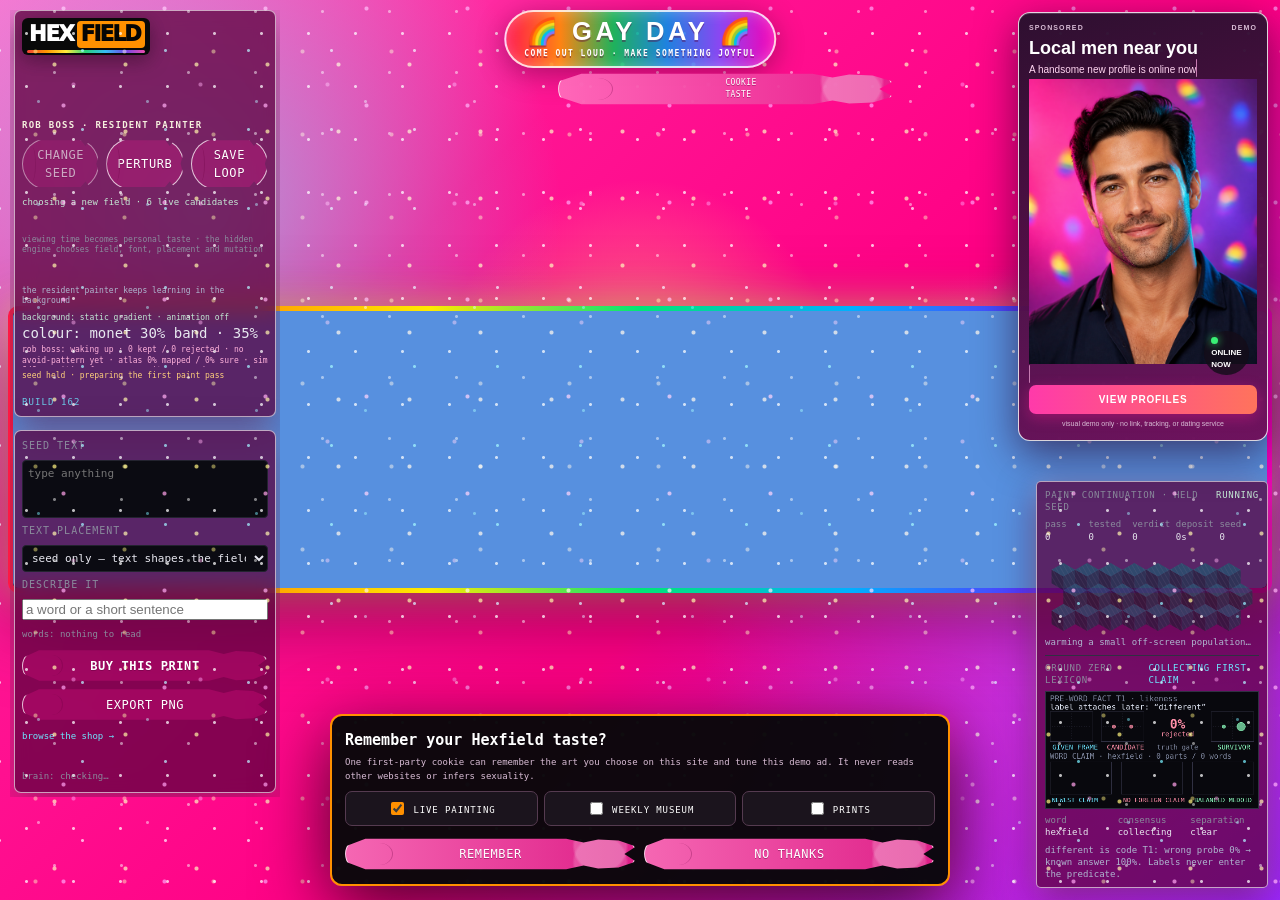
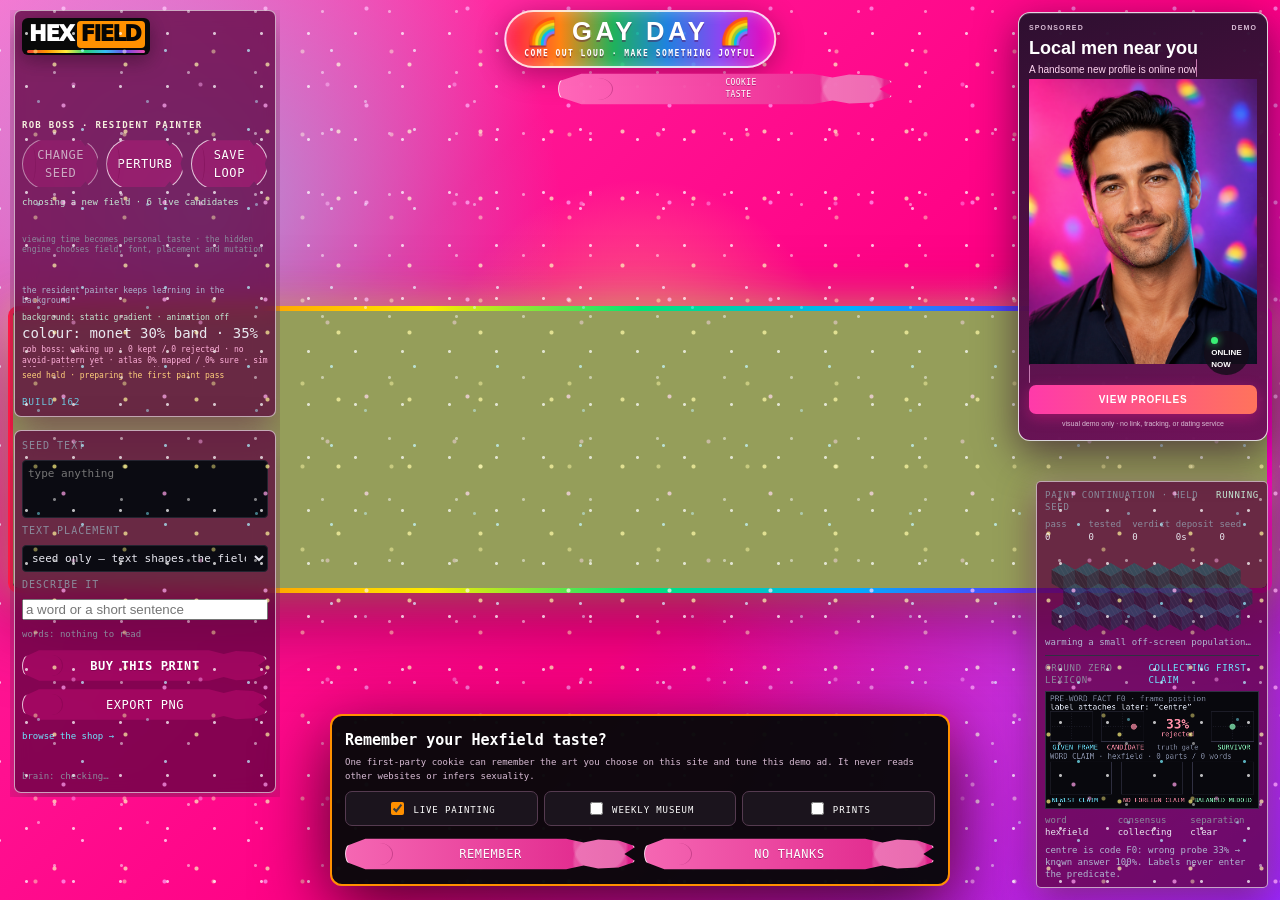
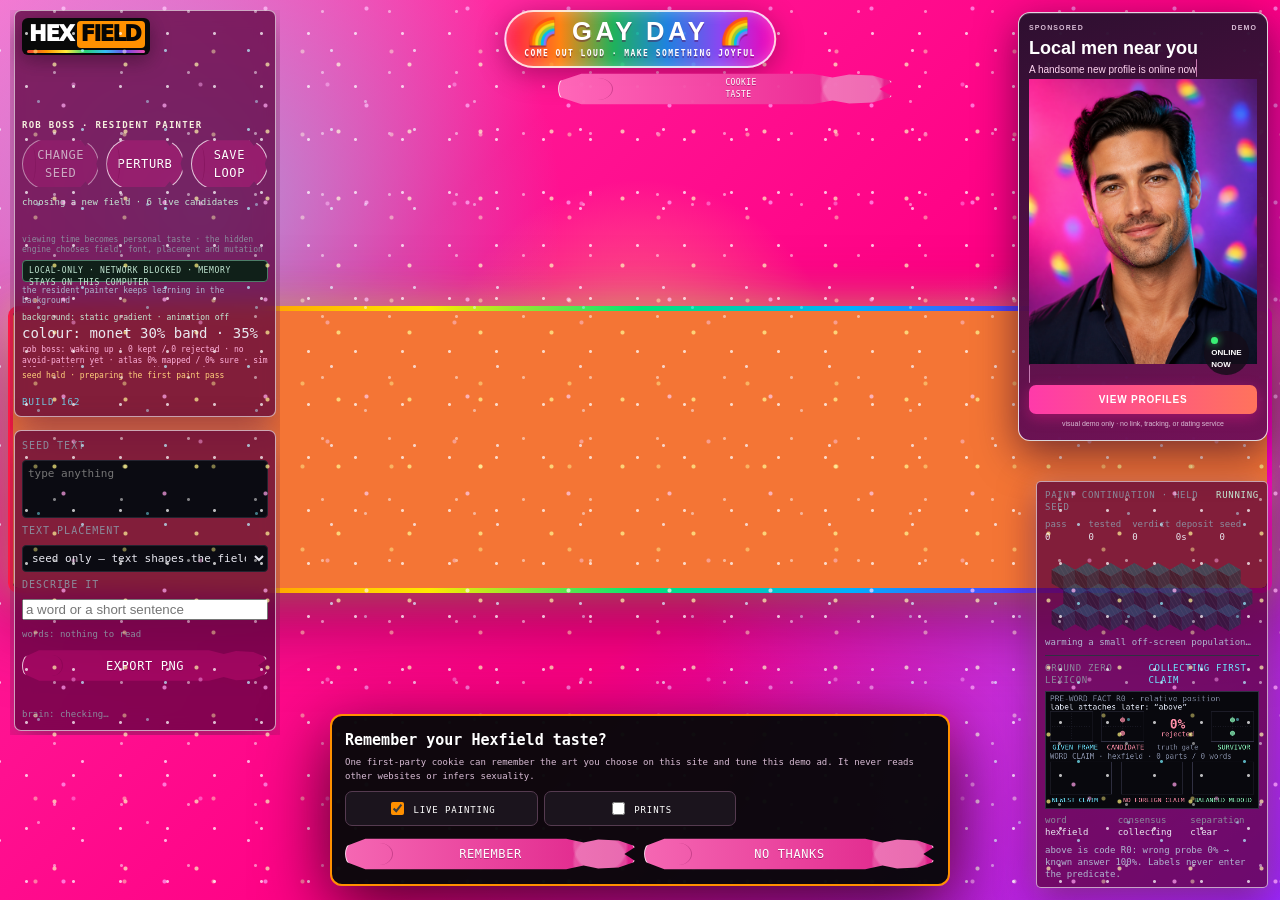
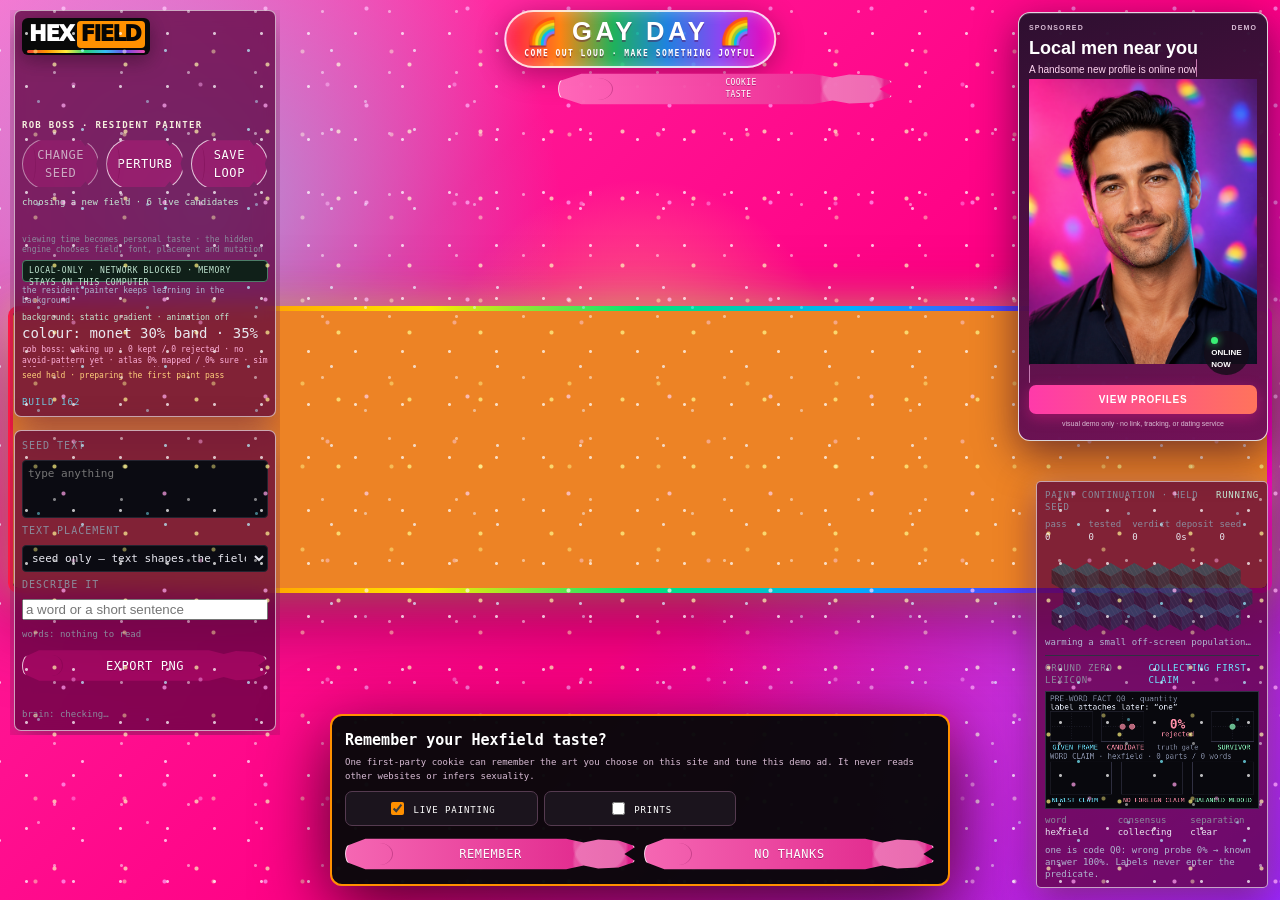
